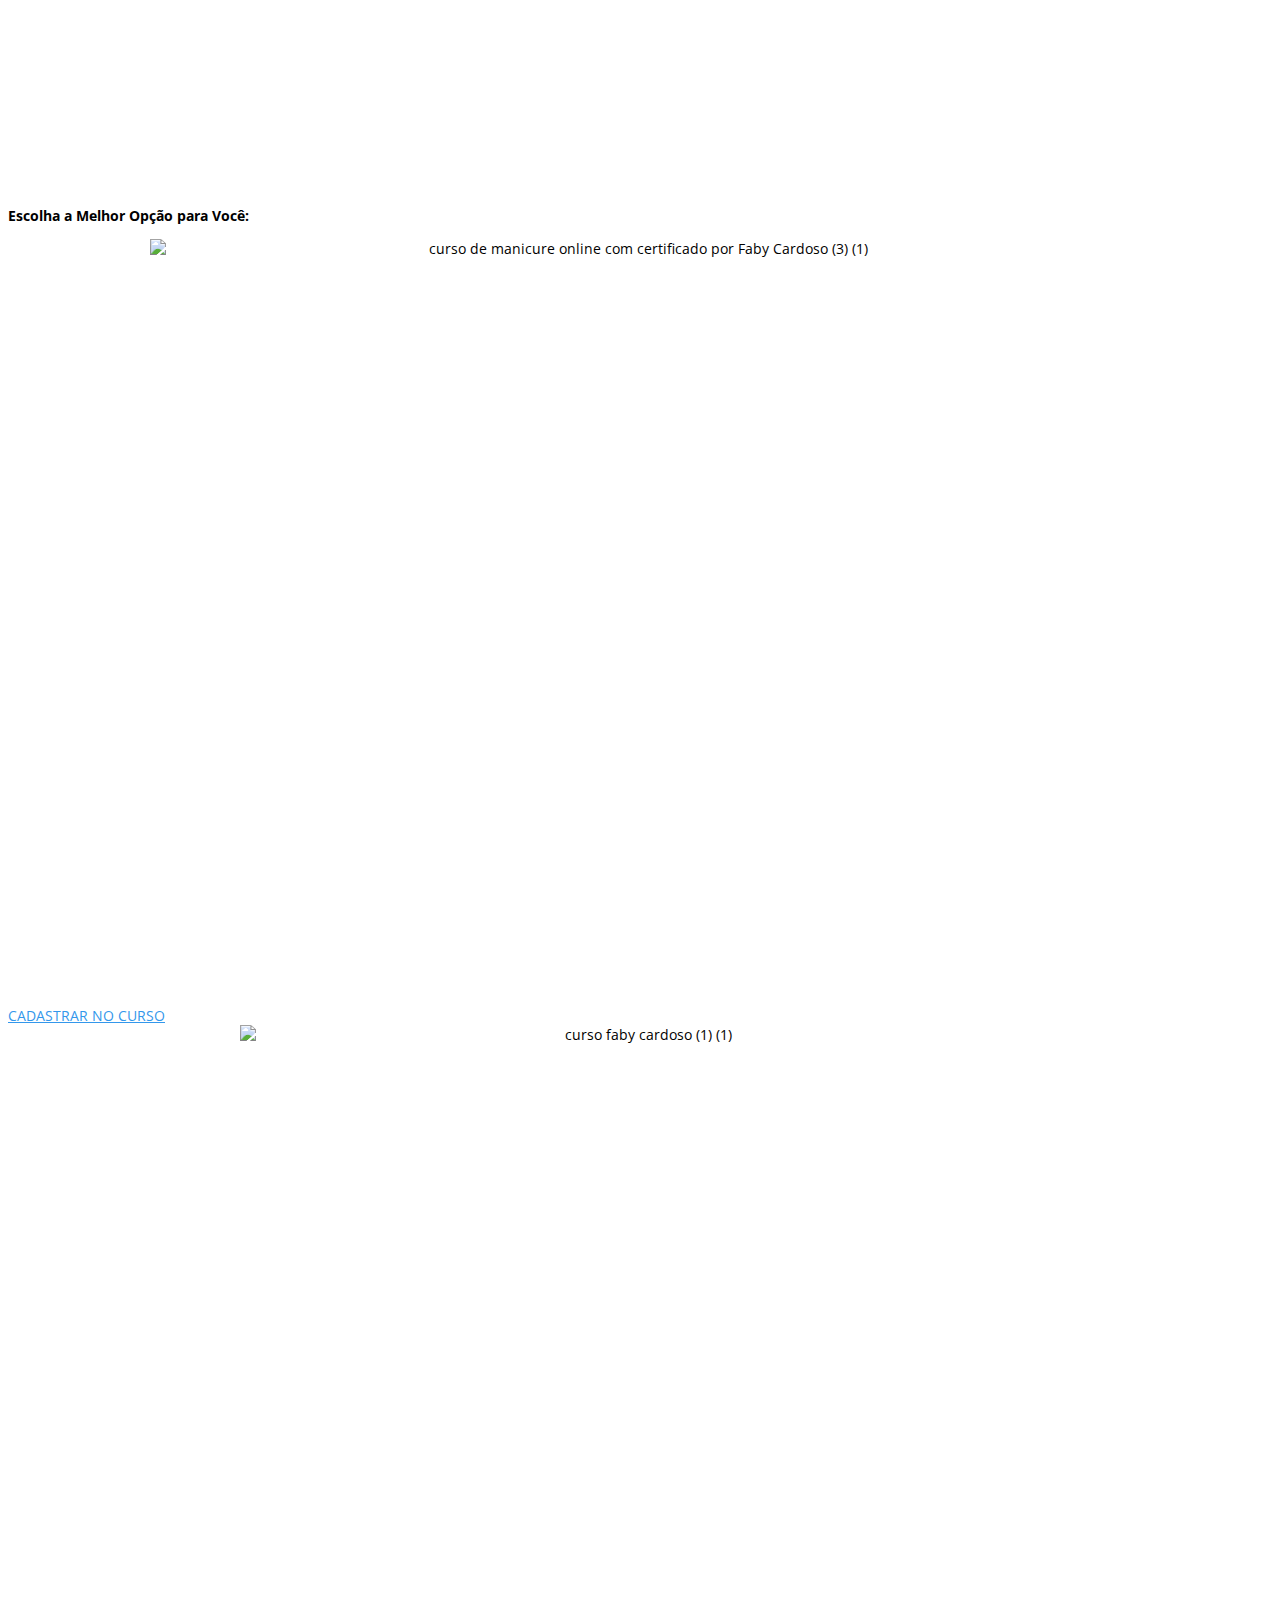
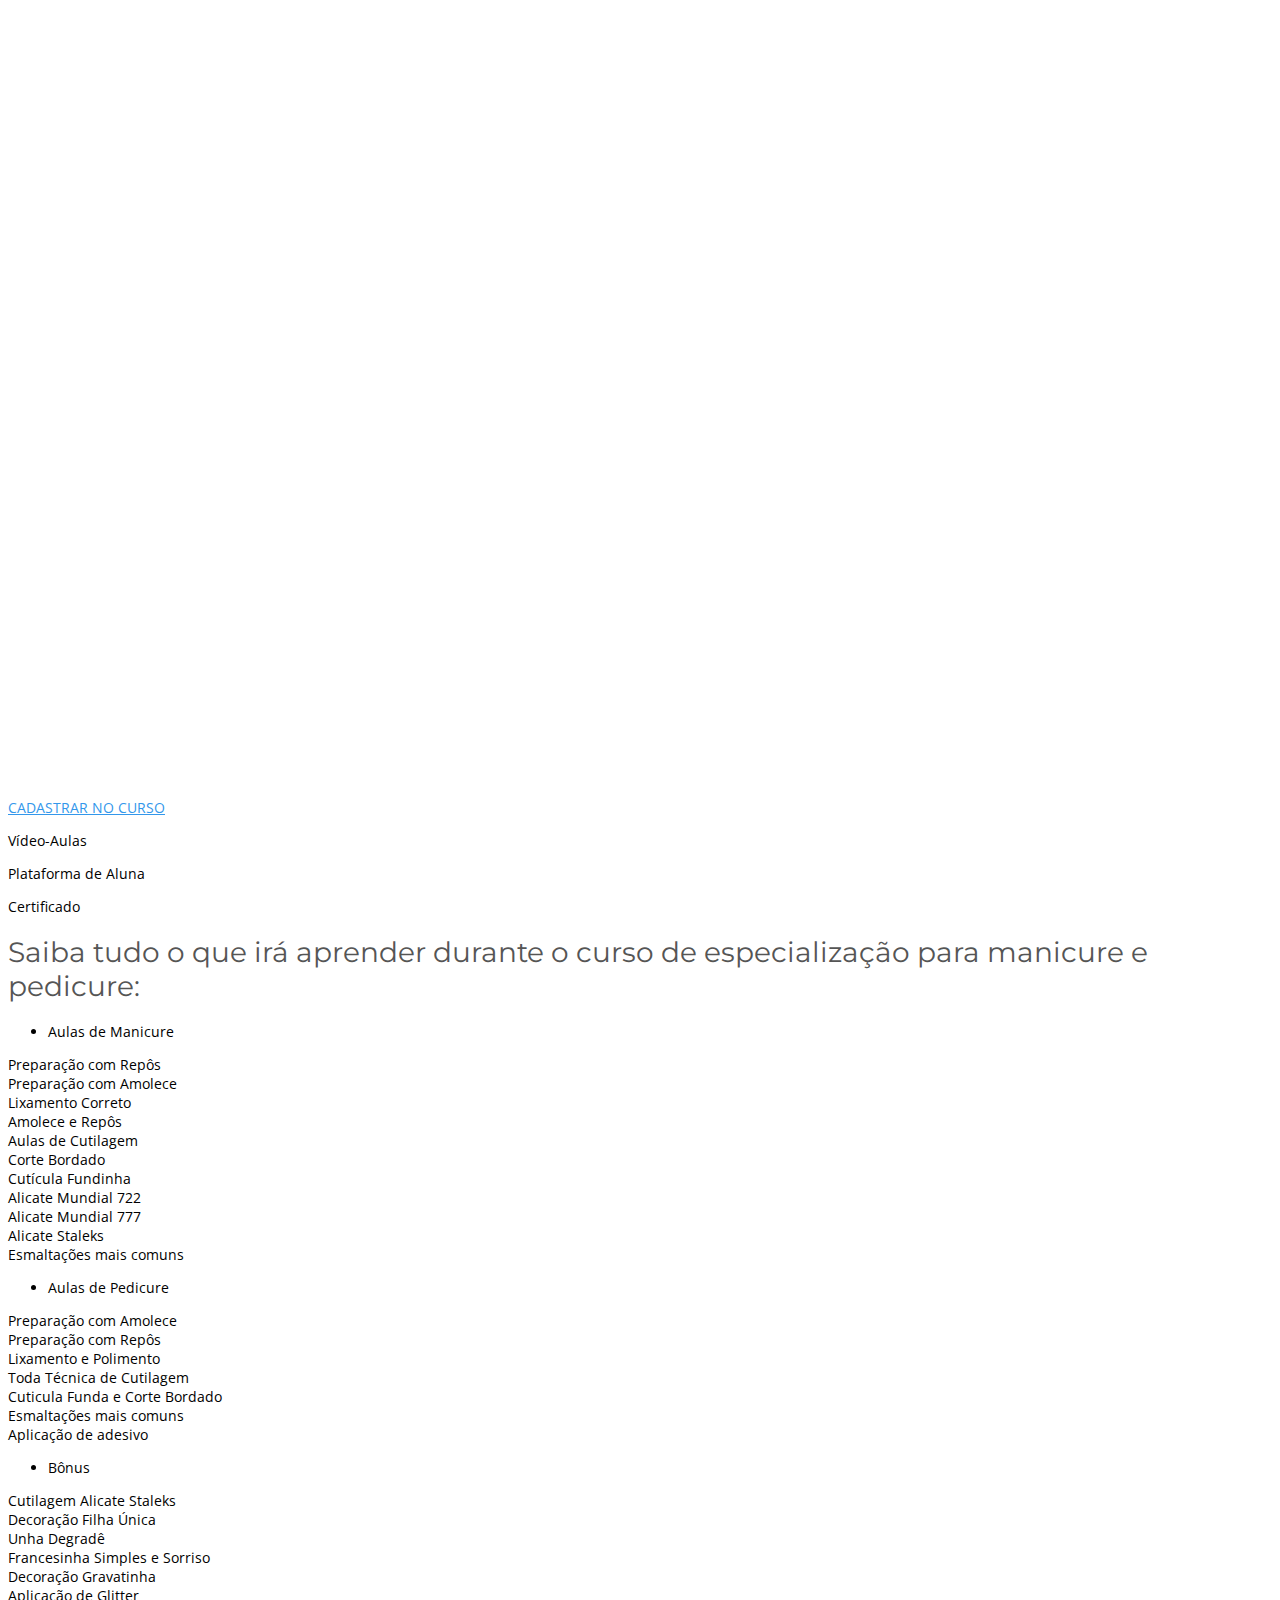
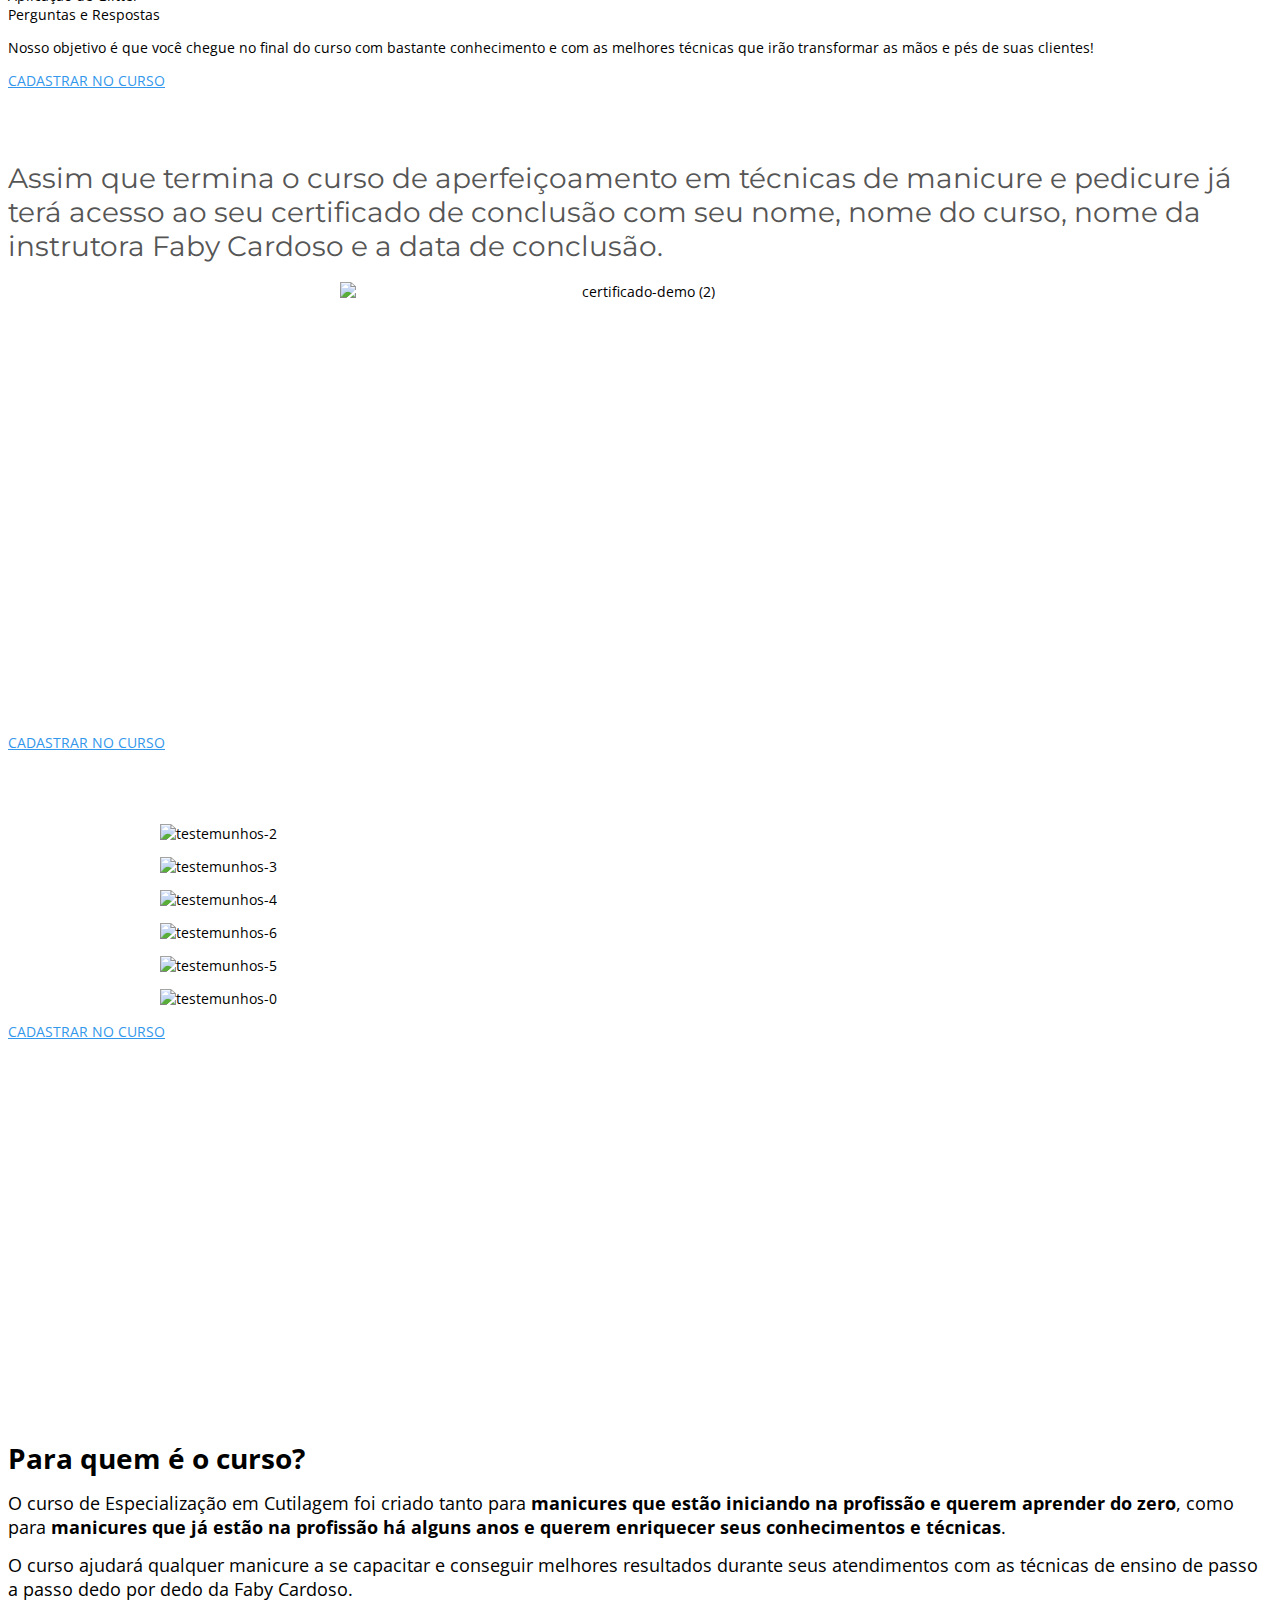
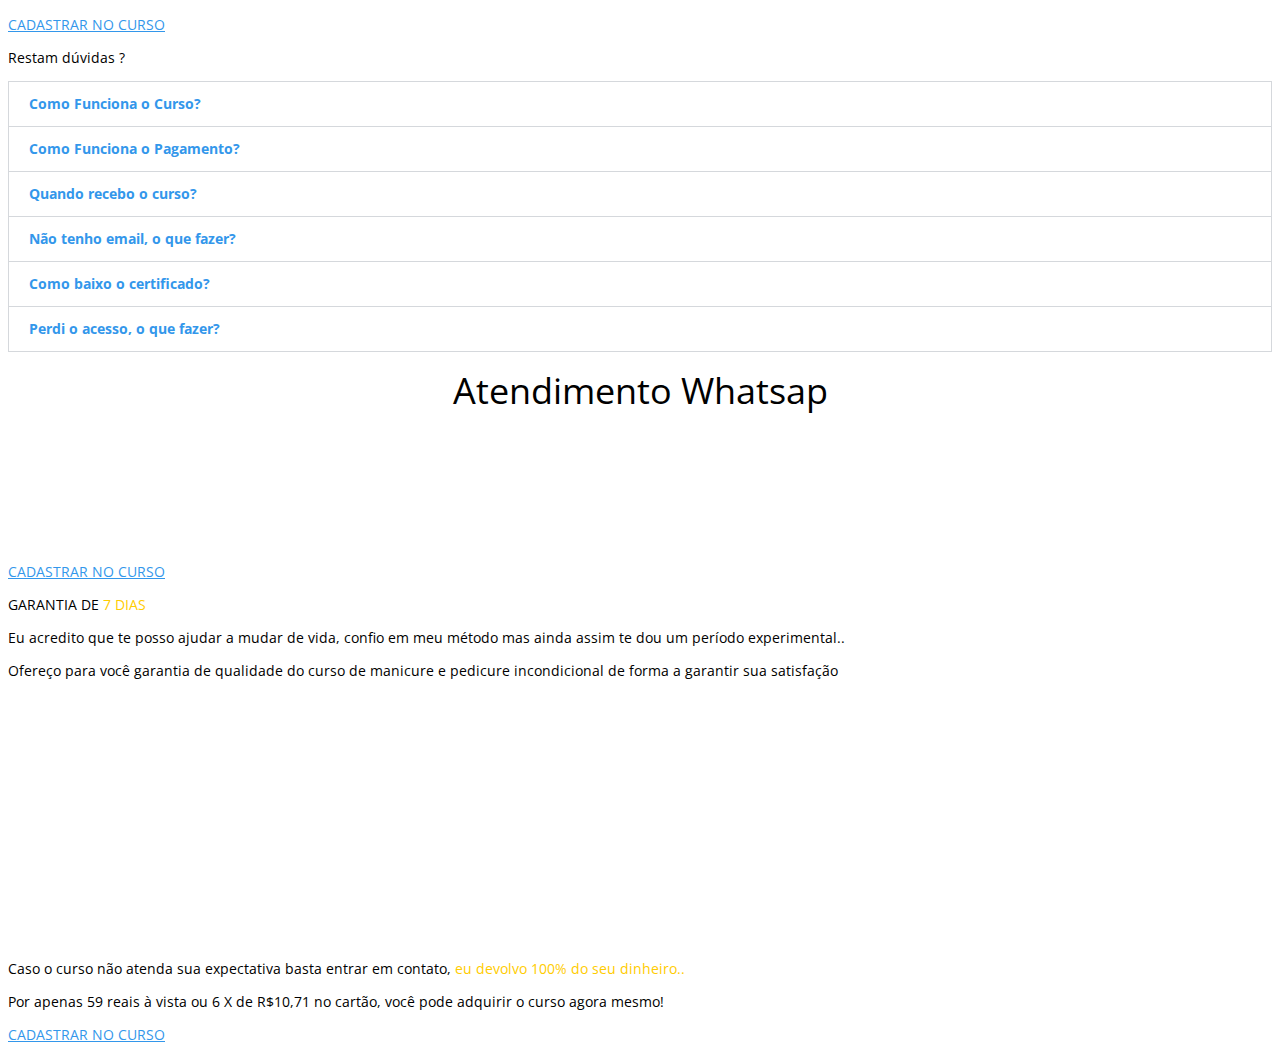
==== index.html @ 97d74a24 "Create index.html" ====
<!DOCTYPE html>
<html lang="pt-BR">

<head>
    <meta charset="UTF-8">
    <meta name="robots" content="index, follow, max-image-preview:large, max-snippet:-1, max-video-preview:-1" />
    <meta name="viewport" content="width=device-width, initial-scale=1">
    <meta name="generator" content="Total WordPress Theme 4.4.1" />
    <meta http-equiv="X-UA-Compatible" content="IE=edge" />

    <title>Curso de Especialização para Manicure Certificado por Faby Cardoso</title>
    <meta name="description"
        content="Aprenda as técnicas das manicures de sucesso com a instrutora Faby Cardoso! Cutilagem, esmaltação e unhas perfeitas. Ainda recebe um certificado no final." />
    <link rel="canonical" href="https://www.cursomanicure.com/especializacao/" />
    <meta property="og:locale" content="pt_BR" />
    <meta property="og:type" content="article" />
    <meta property="og:title" content="Ensino Técnicas de Cutilagem Perfeita!" />
    <meta property="og:description" content="Acessem aqui agora e aprendam todas minhas técnicas de cutilagem" />
    <meta property="og:url" content="https://www.cursomanicure.com/especializacao/" />
    <meta property="og:site_name" content="Curso Manicure" />
    <meta property="article:modified_time" content="2024-07-05T08:50:29+00:00" />
    <meta property="og:image"
        content="https://www.cursomanicure.com/wp-content/uploads/2021/04/curso-especializacao.jpg" />
    <meta property="og:image:width" content="800" />
    <meta property="og:image:height" content="421" />
    <meta property="og:image:type" content="image/jpeg" />
    <meta name="twitter:card" content="summary_large_image" />
    <meta name="twitter:label1" content="Est. tempo de leitura" />
    <meta name="twitter:data1" content="7 minutos" />
    <script type="application/ld+json"
        class="yoast-schema-graph">{"@context":"https://schema.org","@graph":[{"@type":"WebPage","@id":"https://www.cursomanicure.com/especializacao/","url":"https://www.cursomanicure.com/especializacao/","name":"Curso de Especialização para Manicure Certificado por Faby Cardoso","isPartOf":{"@id":"https://www.cursomanicure.com/#website"},"primaryImageOfPage":{"@id":"https://www.cursomanicure.com/especializacao/#primaryimage"},"image":{"@id":"https://www.cursomanicure.com/especializacao/#primaryimage"},"thumbnailUrl":"https://www.cursomanicure.com/wp-content/uploads/2021/04/curso-especializacao.jpg","datePublished":"2023-10-09T18:11:54+00:00","dateModified":"2024-07-05T08:50:29+00:00","description":"Aprenda as técnicas das manicures de sucesso com a instrutora Faby Cardoso! Cutilagem, esmaltação e unhas perfeitas. Ainda recebe um certificado no final.","breadcrumb":{"@id":"https://www.cursomanicure.com/especializacao/#breadcrumb"},"inLanguage":"pt-BR","potentialAction":[{"@type":"ReadAction","target":["https://www.cursomanicure.com/especializacao/"]}]},{"@type":"ImageObject","inLanguage":"pt-BR","@id":"https://www.cursomanicure.com/especializacao/#primaryimage","url":"https://www.cursomanicure.com/wp-content/uploads/2021/04/curso-especializacao.jpg","contentUrl":"https://www.cursomanicure.com/wp-content/uploads/2021/04/curso-especializacao.jpg","width":800,"height":421},{"@type":"BreadcrumbList","@id":"https://www.cursomanicure.com/especializacao/#breadcrumb","itemListElement":[{"@type":"ListItem","position":1,"name":"Início","item":"https://www.cursomanicure.com/"},{"@type":"ListItem","position":2,"name":"Especialização 2"}]},{"@type":"WebSite","@id":"https://www.cursomanicure.com/#website","url":"https://www.cursomanicure.com/","name":"Curso Manicure","description":"Melhor curso de manicure e pedicure","potentialAction":[{"@type":"SearchAction","target":{"@type":"EntryPoint","urlTemplate":"https://www.cursomanicure.com/?s={search_term_string}"},"query-input":"required name=search_term_string"}],"inLanguage":"pt-BR"}]}</script>

    <link rel="dns-prefetch" href="//fonts.googleapis.com" />
    <link rel="alternate" type="application/rss+xml" title="Feed para Curso Manicure &raquo;"
        href="https://www.cursomanicure.com/feed/" />
    <link rel="alternate" type="application/rss+xml" title="Feed de comentários para Curso Manicure &raquo;"
        href="https://www.cursomanicure.com/comments/feed/" />
    <link rel="stylesheet" id="js_composer_front-css"
        href="https://www.cursomanicure.com/wp-content/plugins/js_composer/assets/css/js_composer.min.css?ver=5.4.2"
        type="text/css" media="all" />
    <style id="classic-theme-styles-inline-css" type="text/css">
        /*! This file is auto-generated */
        .wp-block-button__link {
            color: #fff;
            background-color: #32373c;
            border-radius: 9999px;
            box-shadow: none;
            text-decoration: none;
            padding: calc(.667em + 2px) calc(1.333em + 2px);
            font-size: 1.125em
        }

        .wp-block-file__button {
            background: #32373c;
            color: #fff;
            text-decoration: none
        }
    </style>
    <style id="global-styles-inline-css" type="text/css">
        body {
            --wp--preset--color--black: #000000;
            --wp--preset--color--cyan-bluish-gray: #abb8c3;
            --wp--preset--color--white: #ffffff;
            --wp--preset--color--pale-pink: #f78da7;
            --wp--preset--color--vivid-red: #cf2e2e;
            --wp--preset--color--luminous-vivid-orange: #ff6900;
            --wp--preset--color--luminous-vivid-amber: #fcb900;
            --wp--preset--color--light-green-cyan: #7bdcb5;
            --wp--preset--color--vivid-green-cyan: #00d084;
            --wp--preset--color--pale-cyan-blue: #8ed1fc;
            --wp--preset--color--vivid-cyan-blue: #0693e3;
            --wp--preset--color--vivid-purple: #9b51e0;
            --wp--preset--gradient--vivid-cyan-blue-to-vivid-purple: linear-gradient(135deg, rgba(6, 147, 227, 1) 0%, rgb(155, 81, 224) 100%);
            --wp--preset--gradient--light-green-cyan-to-vivid-green-cyan: linear-gradient(135deg, rgb(122, 220, 180) 0%, rgb(0, 208, 130) 100%);
            --wp--preset--gradient--luminous-vivid-amber-to-luminous-vivid-orange: linear-gradient(135deg, rgba(252, 185, 0, 1) 0%, rgba(255, 105, 0, 1) 100%);
            --wp--preset--gradient--luminous-vivid-orange-to-vivid-red: linear-gradient(135deg, rgba(255, 105, 0, 1) 0%, rgb(207, 46, 46) 100%);
            --wp--preset--gradient--very-light-gray-to-cyan-bluish-gray: linear-gradient(135deg, rgb(238, 238, 238) 0%, rgb(169, 184, 195) 100%);
            --wp--preset--gradient--cool-to-warm-spectrum: linear-gradient(135deg, rgb(74, 234, 220) 0%, rgb(151, 120, 209) 20%, rgb(207, 42, 186) 40%, rgb(238, 44, 130) 60%, rgb(251, 105, 98) 80%, rgb(254, 248, 76) 100%);
            --wp--preset--gradient--blush-light-purple: linear-gradient(135deg, rgb(255, 206, 236) 0%, rgb(152, 150, 240) 100%);
            --wp--preset--gradient--blush-bordeaux: linear-gradient(135deg, rgb(254, 205, 165) 0%, rgb(254, 45, 45) 50%, rgb(107, 0, 62) 100%);
            --wp--preset--gradient--luminous-dusk: linear-gradient(135deg, rgb(255, 203, 112) 0%, rgb(199, 81, 192) 50%, rgb(65, 88, 208) 100%);
            --wp--preset--gradient--pale-ocean: linear-gradient(135deg, rgb(255, 245, 203) 0%, rgb(182, 227, 212) 50%, rgb(51, 167, 181) 100%);
            --wp--preset--gradient--electric-grass: linear-gradient(135deg, rgb(202, 248, 128) 0%, rgb(113, 206, 126) 100%);
            --wp--preset--gradient--midnight: linear-gradient(135deg, rgb(2, 3, 129) 0%, rgb(40, 116, 252) 100%);
            --wp--preset--font-size--small: 13px;
            --wp--preset--font-size--medium: 20px;
            --wp--preset--font-size--large: 36px;
            --wp--preset--font-size--x-large: 42px;
            --wp--preset--spacing--20: 0.44rem;
            --wp--preset--spacing--30: 0.67rem;
            --wp--preset--spacing--40: 1rem;
            --wp--preset--spacing--50: 1.5rem;
            --wp--preset--spacing--60: 2.25rem;
            --wp--preset--spacing--70: 3.38rem;
            --wp--preset--spacing--80: 5.06rem;
            --wp--preset--shadow--natural: 6px 6px 9px rgba(0, 0, 0, 0.2);
            --wp--preset--shadow--deep: 12px 12px 50px rgba(0, 0, 0, 0.4);
            --wp--preset--shadow--sharp: 6px 6px 0px rgba(0, 0, 0, 0.2);
            --wp--preset--shadow--outlined: 6px 6px 0px -3px rgba(255, 255, 255, 1), 6px 6px rgba(0, 0, 0, 1);
            --wp--preset--shadow--crisp: 6px 6px 0px rgba(0, 0, 0, 1);
        }

        :where(.is-layout-flex) {
            gap: 0.5em;
        }

        :where(.is-layout-grid) {
            gap: 0.5em;
        }

        body .is-layout-flex {
            display: flex;
        }

        body .is-layout-flex {
            flex-wrap: wrap;
            align-items: center;
        }

        body .is-layout-flex>* {
            margin: 0;
        }

        body .is-layout-grid {
            display: grid;
        }

        body .is-layout-grid>* {
            margin: 0;
        }

        :where(.wp-block-columns.is-layout-flex) {
            gap: 2em;
        }

        :where(.wp-block-columns.is-layout-grid) {
            gap: 2em;
        }

        :where(.wp-block-post-template.is-layout-flex) {
            gap: 1.25em;
        }

        :where(.wp-block-post-template.is-layout-grid) {
            gap: 1.25em;
        }

        .has-black-color {
            color: var(--wp--preset--color--black) !important;
        }

        .has-cyan-bluish-gray-color {
            color: var(--wp--preset--color--cyan-bluish-gray) !important;
        }

        .has-white-color {
            color: var(--wp--preset--color--white) !important;
        }

        .has-pale-pink-color {
            color: var(--wp--preset--color--pale-pink) !important;
        }

        .has-vivid-red-color {
            color: var(--wp--preset--color--vivid-red) !important;
        }

        .has-luminous-vivid-orange-color {
            color: var(--wp--preset--color--luminous-vivid-orange) !important;
        }

        .has-luminous-vivid-amber-color {
            color: var(--wp--preset--color--luminous-vivid-amber) !important;
        }

        .has-light-green-cyan-color {
            color: var(--wp--preset--color--light-green-cyan) !important;
        }

        .has-vivid-green-cyan-color {
            color: var(--wp--preset--color--vivid-green-cyan) !important;
        }

        .has-pale-cyan-blue-color {
            color: var(--wp--preset--color--pale-cyan-blue) !important;
        }

        .has-vivid-cyan-blue-color {
            color: var(--wp--preset--color--vivid-cyan-blue) !important;
        }

        .has-vivid-purple-color {
            color: var(--wp--preset--color--vivid-purple) !important;
        }

        .has-black-background-color {
            background-color: var(--wp--preset--color--black) !important;
        }

        .has-cyan-bluish-gray-background-color {
            background-color: var(--wp--preset--color--cyan-bluish-gray) !important;
        }

        .has-white-background-color {
            background-color: var(--wp--preset--color--white) !important;
        }

        .has-pale-pink-background-color {
            background-color: var(--wp--preset--color--pale-pink) !important;
        }

        .has-vivid-red-background-color {
            background-color: var(--wp--preset--color--vivid-red) !important;
        }

        .has-luminous-vivid-orange-background-color {
            background-color: var(--wp--preset--color--luminous-vivid-orange) !important;
        }

        .has-luminous-vivid-amber-background-color {
            background-color: var(--wp--preset--color--luminous-vivid-amber) !important;
        }

        .has-light-green-cyan-background-color {
            background-color: var(--wp--preset--color--light-green-cyan) !important;
        }

        .has-vivid-green-cyan-background-color {
            background-color: var(--wp--preset--color--vivid-green-cyan) !important;
        }

        .has-pale-cyan-blue-background-color {
            background-color: var(--wp--preset--color--pale-cyan-blue) !important;
        }

        .has-vivid-cyan-blue-background-color {
            background-color: var(--wp--preset--color--vivid-cyan-blue) !important;
        }

        .has-vivid-purple-background-color {
            background-color: var(--wp--preset--color--vivid-purple) !important;
        }

        .has-black-border-color {
            border-color: var(--wp--preset--color--black) !important;
        }

        .has-cyan-bluish-gray-border-color {
            border-color: var(--wp--preset--color--cyan-bluish-gray) !important;
        }

        .has-white-border-color {
            border-color: var(--wp--preset--color--white) !important;
        }

        .has-pale-pink-border-color {
            border-color: var(--wp--preset--color--pale-pink) !important;
        }

        .has-vivid-red-border-color {
            border-color: var(--wp--preset--color--vivid-red) !important;
        }

        .has-luminous-vivid-orange-border-color {
            border-color: var(--wp--preset--color--luminous-vivid-orange) !important;
        }

        .has-luminous-vivid-amber-border-color {
            border-color: var(--wp--preset--color--luminous-vivid-amber) !important;
        }

        .has-light-green-cyan-border-color {
            border-color: var(--wp--preset--color--light-green-cyan) !important;
        }

        .has-vivid-green-cyan-border-color {
            border-color: var(--wp--preset--color--vivid-green-cyan) !important;
        }

        .has-pale-cyan-blue-border-color {
            border-color: var(--wp--preset--color--pale-cyan-blue) !important;
        }

        .has-vivid-cyan-blue-border-color {
            border-color: var(--wp--preset--color--vivid-cyan-blue) !important;
        }

        .has-vivid-purple-border-color {
            border-color: var(--wp--preset--color--vivid-purple) !important;
        }

        .has-vivid-cyan-blue-to-vivid-purple-gradient-background {
            background: var(--wp--preset--gradient--vivid-cyan-blue-to-vivid-purple) !important;
        }

        .has-light-green-cyan-to-vivid-green-cyan-gradient-background {
            background: var(--wp--preset--gradient--light-green-cyan-to-vivid-green-cyan) !important;
        }

        .has-luminous-vivid-amber-to-luminous-vivid-orange-gradient-background {
            background: var(--wp--preset--gradient--luminous-vivid-amber-to-luminous-vivid-orange) !important;
        }

        .has-luminous-vivid-orange-to-vivid-red-gradient-background {
            background: var(--wp--preset--gradient--luminous-vivid-orange-to-vivid-red) !important;
        }

        .has-very-light-gray-to-cyan-bluish-gray-gradient-background {
            background: var(--wp--preset--gradient--very-light-gray-to-cyan-bluish-gray) !important;
        }

        .has-cool-to-warm-spectrum-gradient-background {
            background: var(--wp--preset--gradient--cool-to-warm-spectrum) !important;
        }

        .has-blush-light-purple-gradient-background {
            background: var(--wp--preset--gradient--blush-light-purple) !important;
        }

        .has-blush-bordeaux-gradient-background {
            background: var(--wp--preset--gradient--blush-bordeaux) !important;
        }

        .has-luminous-dusk-gradient-background {
            background: var(--wp--preset--gradient--luminous-dusk) !important;
        }

        .has-pale-ocean-gradient-background {
            background: var(--wp--preset--gradient--pale-ocean) !important;
        }

        .has-electric-grass-gradient-background {
            background: var(--wp--preset--gradient--electric-grass) !important;
        }

        .has-midnight-gradient-background {
            background: var(--wp--preset--gradient--midnight) !important;
        }

        .has-small-font-size {
            font-size: var(--wp--preset--font-size--small) !important;
        }

        .has-medium-font-size {
            font-size: var(--wp--preset--font-size--medium) !important;
        }

        .has-large-font-size {
            font-size: var(--wp--preset--font-size--large) !important;
        }

        .has-x-large-font-size {
            font-size: var(--wp--preset--font-size--x-large) !important;
        }

        .wp-block-navigation a:where(:not(.wp-element-button)) {
            color: inherit;
        }

        :where(.wp-block-post-template.is-layout-flex) {
            gap: 1.25em;
        }

        :where(.wp-block-post-template.is-layout-grid) {
            gap: 1.25em;
        }

        :where(.wp-block-columns.is-layout-flex) {
            gap: 2em;
        }

        :where(.wp-block-columns.is-layout-grid) {
            gap: 2em;
        }

        .wp-block-pullquote {
            font-size: 1.5em;
            line-height: 1.6;
        }
    </style>
    <link rel="stylesheet" id="wps_vcs_pro_frontend-css"
        href="https://www.cursomanicure.com/wp-content/plugins/vc-splitter-pro/frontend/frontend.css?ver=1.2.1"
        type="text/css" media="all" />
    <link rel="stylesheet" id="wpex-style-css"
        href="https://www.cursomanicure.com/wp-content/themes/Total/style.css?ver=4.4.1" type="text/css" media="all" />
    <link rel="stylesheet" id="wpex-google-font-open-sans-css"
        href="//fonts.googleapis.com/css?family=Open+Sans%3A100%2C200%2C300%2C400%2C500%2C600%2C700%2C800%2C900%2C100i%2C200i%2C300i%2C400i%2C500i%2C600i%2C700i%2C800i%2C900i&#038;subset=latin&#038;ver=6.5.5"
        type="text/css" media="all" />
    <link rel="stylesheet" id="wpex-google-font-raleway-css"
        href="//fonts.googleapis.com/css?family=Raleway%3A100%2C200%2C300%2C400%2C500%2C600%2C700%2C800%2C900%2C100i%2C200i%2C300i%2C400i%2C500i%2C600i%2C700i%2C800i%2C900i&#038;subset=latin&#038;ver=6.5.5"
        type="text/css" media="all" />
    <link rel="stylesheet" id="wpex-google-font-montserrat-css"
        href="//fonts.googleapis.com/css?family=Montserrat%3A100%2C200%2C300%2C400%2C500%2C600%2C700%2C800%2C900%2C100i%2C200i%2C300i%2C400i%2C500i%2C600i%2C700i%2C800i%2C900i&#038;subset=latin&#038;ver=6.5.5"
        type="text/css" media="all" />
    <link rel="stylesheet" id="wpex-visual-composer-css"
        href="https://www.cursomanicure.com/wp-content/themes/Total/assets/css/wpex-visual-composer.css?ver=4.4.1"
        type="text/css" media="all" />
    <link rel="stylesheet" id="wpex-visual-composer-extend-css"
        href="https://www.cursomanicure.com/wp-content/themes/Total/assets/css/wpex-visual-composer-extend.css?ver=4.4.1"
        type="text/css" media="all" />
    <link rel="stylesheet" id="elementor-icons-css"
        href="https://www.cursomanicure.com/wp-content/plugins/elementor/assets/lib/eicons/css/elementor-icons.min.css?ver=5.30.0"
        type="text/css" media="all" />
    <link rel="stylesheet" id="elementor-frontend-css"
        href="https://www.cursomanicure.com/wp-content/plugins/elementor/assets/css/frontend-lite.min.css?ver=3.22.3"
        type="text/css" media="all" />
    <link rel="stylesheet" id="swiper-css"
        href="https://www.cursomanicure.com/wp-content/plugins/elementor/assets/lib/swiper/v8/css/swiper.min.css?ver=8.4.5"
        type="text/css" media="all" />
    <link rel="stylesheet" id="elementor-post-1418-css"
        href="https://www.cursomanicure.com/wp-content/uploads/elementor/css/post-1418.css?ver=1720873399"
        type="text/css" media="all" />
    <link rel="stylesheet" id="elementor-pro-css"
        href="https://www.cursomanicure.com/wp-content/plugins/elementor-pro/assets/css/frontend-lite.min.css?ver=3.7.2"
        type="text/css" media="all" />
    <link rel="stylesheet" id="elementor-global-css"
        href="https://www.cursomanicure.com/wp-content/uploads/elementor/css/global.css?ver=1720873400" type="text/css"
        media="all" />
    <link rel="stylesheet" id="elementor-post-5380-css"
        href="https://www.cursomanicure.com/wp-content/uploads/elementor/css/post-5380.css?ver=1720873439"
        type="text/css" media="all" />
    <!--[if IE 8]>
<link rel='stylesheet' id='wpex-ie8-css' href='https://www.cursomanicure.com/wp-content/themes/Total/assets/css/wpex-ie8.css?ver=4.4.1' type='text/css' media='all' />
<![endif]-->
    <!--[if IE 9]>
<link rel='stylesheet' id='wpex-ie9-css' href='https://www.cursomanicure.com/wp-content/themes/Total/assets/css/wpex-ie9.css?ver=4.4.1' type='text/css' media='all' />
<![endif]-->
    <link rel="stylesheet" id="bsf-Defaults-css"
        href="https://www.cursomanicure.com/wp-content/uploads/smile_fonts/Defaults/Defaults.css?ver=6.5.5"
        type="text/css" media="all" />
    <link rel="stylesheet" id="wpex-responsive-css"
        href="https://www.cursomanicure.com/wp-content/themes/Total/assets/css/wpex-responsive.css?ver=4.4.1"
        type="text/css" media="all" />
    <link rel="stylesheet" id="google-fonts-1-css"
        href="https://fonts.googleapis.com/css?family=Montserrat%3A100%2C100italic%2C200%2C200italic%2C300%2C300italic%2C400%2C400italic%2C500%2C500italic%2C600%2C600italic%2C700%2C700italic%2C800%2C800italic%2C900%2C900italic%7CPoppins%3A100%2C100italic%2C200%2C200italic%2C300%2C300italic%2C400%2C400italic%2C500%2C500italic%2C600%2C600italic%2C700%2C700italic%2C800%2C800italic%2C900%2C900italic%7CRoboto%3A100%2C100italic%2C200%2C200italic%2C300%2C300italic%2C400%2C400italic%2C500%2C500italic%2C600%2C600italic%2C700%2C700italic%2C800%2C800italic%2C900%2C900italic%7COpen+Sans%3A100%2C100italic%2C200%2C200italic%2C300%2C300italic%2C400%2C400italic%2C500%2C500italic%2C600%2C600italic%2C700%2C700italic%2C800%2C800italic%2C900%2C900italic%7CRoboto+Flex%3A100%2C100italic%2C200%2C200italic%2C300%2C300italic%2C400%2C400italic%2C500%2C500italic%2C600%2C600italic%2C700%2C700italic%2C800%2C800italic%2C900%2C900italic&#038;display=auto&#038;ver=6.5.5"
        type="text/css" media="all" />
    <link rel="stylesheet" id="elementor-icons-shared-0-css"
        href="https://www.cursomanicure.com/wp-content/plugins/elementor/assets/lib/font-awesome/css/fontawesome.min.css?ver=5.15.3"
        type="text/css" media="all" />
    <link rel="stylesheet" id="elementor-icons-fa-regular-css"
        href="https://www.cursomanicure.com/wp-content/plugins/elementor/assets/lib/font-awesome/css/regular.min.css?ver=5.15.3"
        type="text/css" media="all" />
    <link rel="stylesheet" id="elementor-icons-fa-solid-css"
        href="https://www.cursomanicure.com/wp-content/plugins/elementor/assets/lib/font-awesome/css/solid.min.css?ver=5.15.3"
        type="text/css" media="all" />
    <link rel="stylesheet" id="elementor-icons-fa-brands-css"
        href="https://www.cursomanicure.com/wp-content/plugins/elementor/assets/lib/font-awesome/css/brands.min.css?ver=5.15.3"
        type="text/css" media="all" />
    <link rel="preconnect" href="https://fonts.gstatic.com/" crossorigin><!--[if lt IE 9]>
<script type="text/javascript" src="https://www.cursomanicure.com/wp-content/themes/Total/assets/js/dynamic/html5.js?ver=4.4.1" id="wpex-html5shiv-js"></script>
<![endif]-->
    <script type="text/javascript" src="https://www.cursomanicure.com/wp-includes/js/jquery/jquery.min.js?ver=3.7.1"
        id="jquery-core-js"></script>
    <script type="text/javascript"
        src="https://www.cursomanicure.com/wp-includes/js/jquery/jquery-migrate.min.js?ver=3.4.1"
        id="jquery-migrate-js"></script>
    <link rel="https://api.w.org/" href="https://www.cursomanicure.com/wp-json/" />
    <link rel="alternate" type="application/json" href="https://www.cursomanicure.com/wp-json/wp/v2/pages/5380" />
    <link rel="EditURI" type="application/rsd+xml" title="RSD" href="https://www.cursomanicure.com/xmlrpc.php?rsd" />
    <meta name="generator" content="WordPress 6.5.5" />
    <link rel="shortlink" href="https://www.cursomanicure.com/?p=5380" />
    <link rel="alternate" type="application/json+oembed"
        href="https://www.cursomanicure.com/wp-json/oembed/1.0/embed?url=https%3A%2F%2Fwww.cursomanicure.com%2Fespecializacao%2F" />
    <link rel="alternate" type="text/xml+oembed"
        href="https://www.cursomanicure.com/wp-json/oembed/1.0/embed?url=https%3A%2F%2Fwww.cursomanicure.com%2Fespecializacao%2F&#038;format=xml" />
    <meta name="generator" content="performance-lab 3.2.0; plugins: ">
    <meta name="generator"
        content="Elementor 3.22.3; features: e_optimized_assets_loading, e_optimized_css_loading, additional_custom_breakpoints; settings: css_print_method-external, google_font-enabled, font_display-auto">
    <meta name="generator" content="Powered by WPBakery Page Builder - drag and drop page builder for WordPress." />
    <!--[if lte IE 9]><link rel="stylesheet" type="text/css" href="https://www.cursomanicure.com/wp-content/plugins/js_composer/assets/css/vc_lte_ie9.min.css" media="screen"><![endif]-->
    <script async src="https://www.googletagmanager.com/gtag/js?id=UA-78541906-11"></script>
    <script>
        window.dataLayer = window.dataLayer || [];
        function gtag() { dataLayer.push(arguments); }
        gtag('js', new Date());

        gtag('config', 'UA-78541906-11');
    </script>

    <script>
        !function (f, b, e, v, n, t, s) {
            if (f.fbq) return; n = f.fbq = function () {
                n.callMethod ?
                n.callMethod.apply(n, arguments) : n.queue.push(arguments)
            };
            if (!f._fbq) f._fbq = n; n.push = n; n.loaded = !0; n.version = '2.0';
            n.queue = []; t = b.createElement(e); t.async = !0;
            t.src = v; s = b.getElementsByTagName(e)[0];
            s.parentNode.insertBefore(t, s)
        }(window, document, 'script',
            'https://connect.facebook.net/en_US/fbevents.js');
        fbq('init', '233333367591709');
        fbq('track', 'PageView');
    </script>
    <noscript><img height="1" width="1" style="display:none"
            src="https://www.facebook.com/tr?id=233333367591709&ev=PageView&noscript=1" /></noscript>


    <script src="//widget.manychat.com/176847202858406.js" async="async">
    </script><noscript>
        <style type="text/css">
            body .wpex-vc-row-stretched,
            body .vc_row-o-full-height {
                visibility: visible;
            }
        </style>
    </noscript>
    <style type="text/css" id="wp-custom-css">
        /* Legacy tweaks*/
        #top-bar {
            min-height: 0
        }

        .wpb_video_wrapper .responsive-video-wrap {
            margin-bottom: 0
        }

        .search-entry h2 {
            font-weight: 400
        }

        .author-bio-title {
            font-weight: 400;
            color: #555
        }

        .author-bio-title a {
            color: inherit
        }

        /* Less padding on search popup title */
        #searchform-overlay-title {
            margin-bottom: 10px
        }

        /* Menu Button Color */
        #site-navigation-wrap li.menu-button .link-inner {
            background: #fda93b !important
        }

        #site-navigation-wrap li.menu-button a:hover .link-inner {
            background: #fd9a19 !important
        }

        /* Reset menu button for mobile */
        .wpex-mobile-menu li.menu-button .link-inner {
            background: none !important
        }

        /* Overlay Icon Color */
        .overlay-plus-three-hover {
            color: #fda93b !important
        }

        /* Center align porfolio related content */
        .portfolio-entry {
            text-align: center
        }

        /* Disable Portfolio Related Excerpt */
        .portfolio-entry-excerpt {
            display: none
        }
    </style>
    <noscript>
        <style type="text/css">
            .wpb_animate_when_almost_visible {
                opacity: 1;
            }
        </style>
    </noscript>
    <style type="text/css" data-type="wpex-css" id="wpex-css">
        /*ACCENT COLOR*/
        .wpex-carousel-woocommerce .wpex-carousel-entry-details,
        a,
        .wpex-accent-color,
        #site-navigation .dropdown-menu a:hover,
        #site-navigation .dropdown-menu>.current-menu-item>a,
        #site-navigation .dropdown-menu>.current-menu-parent>a,
        h1 a:hover,
        h2 a:hover,
        a:hover h2,
        h3 a:hover,
        h4 a:hover,
        h5 a:hover,
        h6 a:hover,
        .entry-title a:hover,
        .modern-menu-widget a:hover,
        .theme-button.outline,
        .theme-button.clean {
            color: #ea79b9
        }

        .vcex-skillbar-bar,
        .vcex-icon-box.style-five.link-wrap:hover,
        .vcex-icon-box.style-four.link-wrap:hover,
        .vcex-recent-news-date span.month,
        .vcex-pricing.featured .vcex-pricing-header,
        .vcex-testimonials-fullslider .sp-button:hover,
        .vcex-testimonials-fullslider .sp-selected-button,
        .vcex-social-links a:hover,
        .vcex-testimonials-fullslider.light-skin .sp-button:hover,
        .vcex-testimonials-fullslider.light-skin .sp-selected-button,
        .vcex-divider-dots span,
        .vcex-testimonials-fullslider .sp-button.sp-selected-button,
        .vcex-testimonials-fullslider .sp-button:hover,
        .wpex-accent-bg,
        .background-highlight,
        input[type="submit"],
        .theme-button,
        button,
        .theme-button.outline:hover,
        .active .theme-button,
        .theme-button.active,
        #main .tagcloud a:hover,
        .post-tags a:hover,
        .wpex-carousel .owl-dot.active,
        .navbar-style-one .menu-button>a>span.link-inner,
        .wpex-carousel .owl-prev,
        .wpex-carousel .owl-next,
        body #header-two-search #header-two-search-submit,
        .theme-button:hover,
        .modern-menu-widget li.current-menu-item a,
        #sidebar .widget_nav_menu .current-menu-item>a,
        #wp-calendar caption,
        #site-scroll-top:hover,
        input[type="submit"]:hover,
        button:hover,
        .wpex-carousel .owl-prev:hover,
        .wpex-carousel .owl-next:hover,
        #site-navigation .menu-button>a>span.link-inner,
        #site-navigation .menu-button>a>span.link-inner:hover,
        .navbar-style-six .dropdown-menu>.current-menu-item>a,
        .navbar-style-six .dropdown-menu>.current-menu-parent>a,
        #wpex-sfb-l,
        #wpex-sfb-r,
        #wpex-sfb-t,
        #wpex-sfb-b {
            background-color: #ea79b9
        }

        .vcex-heading-bottom-border-w-color .vcex-heading-inner {
            border-bottom-color: #ea79b9
        }

        .wpb_tabs.tab-style-alternative-two .wpb_tabs_nav li.ui-tabs-active a {
            border-bottom-color: #ea79b9
        }

        .theme-button.outline {
            border-color: #ea79b9
        }

        #searchform-dropdown {
            border-color: #ea79b9
        }

        .toggle-bar-btn:hover {
            border-top-color: #ea79b9;
            border-right-color: #ea79b9
        }

        body #site-navigation-wrap.nav-dropdown-top-border .dropdown-menu>li>ul {
            border-top-color: #ea79b9
        }

        .theme-heading.border-w-color span.text {
            border-bottom-color: #ea79b9
        }

        /*TYPOGRAPHY*/
        body {
            font-family: "Open Sans";
            font-size: 14px
        }

        #site-logo a.site-logo-text {
            font-family: "Raleway";
            font-weight: 600;
            font-size: 28px;
            letter-spacing: 2.5px
        }

        #site-navigation .dropdown-menu a {
            font-weight: 700;
            font-size: 14px
        }

        .wpex-mobile-menu,
        #sidr-main {
            font-size: 18px
        }

        .site-breadcrumbs {
            font-weight: 600;
            font-size: 11px;
            text-transform: uppercase
        }

        h1,
        h2,
        h3,
        h4,
        h5,
        h6,
        .theme-heading,
        .page-header-title,
        .heading-typography,
        .widget-title,
        .wpex-widget-recent-posts-title,
        .comment-reply-title,
        .vcex-heading,
        .entry-title,
        .sidebar-box .widget-title,
        .search-entry h2 {
            font-family: "Montserrat";
            font-weight: 400;
            color: #555555
        }

        /*ADVANCED STYLING CSS*/
        .is-sticky #site-header {
            border-color: transparent
        }

        /*CUSTOMIZER STYLING*/
        .site-breadcrumbs {
            color: #999999
        }

        .site-breadcrumbs .sep {
            color: #999999
        }

        .site-breadcrumbs a {
            color: #999999
        }

        .site-breadcrumbs a:hover {
            color: #222222
        }

        .page-header.wpex-supports-mods {
            padding-top: 25px;
            padding-bottom: 25px;
            background-color: #f2f2f2;
            border-top-color: #f2f2f2;
            border-bottom-color: #e7e7e7
        }

        .page-header.wpex-supports-mods .page-header-title {
            color: #555555
        }

        a,
        h1 a:hover,
        h2 a:hover,
        h3 a:hover,
        h4 a:hover,
        h5 a:hover,
        h6 a:hover,
        .entry-title a:hover,
        .woocommerce .woocommerce-error a.button,
        .woocommerce .woocommerce-info a.button,
        .woocommerce .woocommerce-message a.button {
            color: #3397eb
        }

        a:hover {
            color: #1e73be
        }

        .theme-button,
        input[type="submit"],
        button {
            padding: 10px 20px
        }

        .theme-button,
        input[type="submit"],
        button,
        #site-navigation .menu-button>a>span.link-inner {
            background: #1787e5
        }

        .theme-button:hover,
        input[type="submit"]:hover,
        button:hover,
        #site-navigation .menu-button>a:hover>span.link-inner {
            background: #3397eb
        }

        .full-width-main-layout .container,
        .full-width-main-layout .vc_row-fluid.container,
        .boxed-main-layout #wrap {
            width: 1040px
        }

        #top-bar-wrap {
            background-color: #000000;
            border-color: #000000;
            color: #999999
        }

        .wpex-top-bar-sticky {
            background-color: #000000
        }

        #top-bar-content strong {
            color: #999999
        }

        #top-bar-content a {
            color: #ffffff
        }

        #top-bar-social-alt a {
            color: #ffffff
        }

        #top-bar-content a:hover {
            color: #ffffff
        }

        #top-bar-social-alt a:hover {
            color: #ffffff
        }

        #top-bar-social a.wpex-social-btn-no-style {
            color: #cccccc
        }

        #top-bar-social a.wpex-social-btn-no-style:hover {
            color: #ffffff
        }

        #site-header {
            background-color: #ea79b9
        }

        #site-header-sticky-wrapper {
            background-color: #ea79b9
        }

        #site-header-sticky-wrapper.is-sticky #site-header {
            background-color: #ea79b9
        }

        .footer-has-reveal #site-header {
            background-color: #ea79b9
        }

        #searchform-header-replace {
            background-color: #ea79b9
        }

        body.wpex-has-vertical-header #site-header {
            background-color: #ea79b9
        }

        #site-header-inner {
            padding-top: 22px;
            padding-bottom: 22px
        }

        #site-header.overlay-header #site-header-inner {
            padding-top: 22px;
            padding-bottom: 22px
        }

        #site-logo a.site-logo-text {
            color: #ffffff
        }

        #site-navigation .dropdown-menu>li>a {
            color: #ffffff
        }

        #site-navigation .dropdown-menu>li>a:hover,
        #site-navigation .dropdown-menu>li.sfHover>a {
            color: #fda93b
        }

        #site-navigation .dropdown-menu>.current-menu-item>a,
        #site-navigation .dropdown-menu>.current-menu-parent>a,
        #site-navigation .dropdown-menu>.current-menu-item>a:hover,
        #site-navigation .dropdown-menu>.current-menu-parent>a:hover {
            color: #fda93b !important
        }

        #site-header #site-navigation .dropdown-menu ul {
            background-color: #000000;
            border-color: #000000
        }

        #site-header #site-navigation .dropdown-menu ul li {
            border-color: #000000
        }

        #site-header #site-navigation .dropdown-menu ul li a {
            border-color: #000000
        }

        #site-header #site-navigation .dropdown-menu ul>li>a {
            color: #aaaaaa
        }

        #site-header #site-navigation .dropdown-menu ul>li>a:hover {
            color: #ffffff
        }

        #mobile-menu a {
            font-size: 14px;
            color: #ffffff;
            background: #000000;
            border-color: #000000
        }

        #mobile-menu a:hover {
            color: #ffffff;
            background: #000000;
            border-color: #000000
        }

        .mobile-toggle-nav {
            background: #000000
        }

        .wpex-mobile-toggle-menu-fixed_top .mobile-toggle-nav {
            background: #000000
        }

        .mobile-toggle-nav a {
            border-color: #0a0a0a;
            color: #a3a3a3
        }

        .wpex-mobile-toggle-menu-fixed_top .mobile-toggle-nav a {
            border-color: #0a0a0a;
            color: #a3a3a3
        }

        .mobile-toggle-nav a:hover {
            color: #ffffff
        }

        .wpex-mobile-toggle-menu-fixed_top .mobile-toggle-nav a:hover {
            color: #ffffff
        }

        #footer-inner {
            padding: 60px 0 20px
        }

        #footer {
            background-color: #222222
        }

        #footer-bottom {
            background: #1d1d1d
        }

        .vc_column-inner {
            margin-bottom: 40px
        }
    </style>
    <style id="wpforms-css-vars-root">
        :root {
            --wpforms-field-border-radius: 3px;
            --wpforms-field-border-style: solid;
            --wpforms-field-border-size: 1px;
            --wpforms-field-background-color: #ffffff;
            --wpforms-field-border-color: rgba(0, 0, 0, 0.25);
            --wpforms-field-border-color-spare: rgba(0, 0, 0, 0.25);
            --wpforms-field-text-color: rgba(0, 0, 0, 0.7);
            --wpforms-field-menu-color: #ffffff;
            --wpforms-label-color: rgba(0, 0, 0, 0.85);
            --wpforms-label-sublabel-color: rgba(0, 0, 0, 0.55);
            --wpforms-label-error-color: #d63637;
            --wpforms-button-border-radius: 3px;
            --wpforms-button-border-style: none;
            --wpforms-button-border-size: 1px;
            --wpforms-button-background-color: #066aab;
            --wpforms-button-border-color: #066aab;
            --wpforms-button-text-color: #ffffff;
            --wpforms-page-break-color: #066aab;
            --wpforms-background-image: none;
            --wpforms-background-position: center center;
            --wpforms-background-repeat: no-repeat;
            --wpforms-background-size: cover;
            --wpforms-background-width: 100px;
            --wpforms-background-height: 100px;
            --wpforms-background-color: rgba(0, 0, 0, 0);
            --wpforms-background-url: none;
            --wpforms-container-padding: 0px;
            --wpforms-container-border-style: none;
            --wpforms-container-border-width: 1px;
            --wpforms-container-border-color: #000000;
            --wpforms-container-border-radius: 3px;
            --wpforms-field-size-input-height: 43px;
            --wpforms-field-size-input-spacing: 15px;
            --wpforms-field-size-font-size: 16px;
            --wpforms-field-size-line-height: 19px;
            --wpforms-field-size-padding-h: 14px;
            --wpforms-field-size-checkbox-size: 16px;
            --wpforms-field-size-sublabel-spacing: 5px;
            --wpforms-field-size-icon-size: 1;
            --wpforms-label-size-font-size: 16px;
            --wpforms-label-size-line-height: 19px;
            --wpforms-label-size-sublabel-font-size: 14px;
            --wpforms-label-size-sublabel-line-height: 17px;
            --wpforms-button-size-font-size: 17px;
            --wpforms-button-size-height: 41px;
            --wpforms-button-size-padding-h: 15px;
            --wpforms-button-size-margin-top: 10px;
            --wpforms-container-shadow-size-box-shadow: none;

        }
    </style>
    <meta name="viewport" content="width=device-width, initial-scale=1.0, viewport-fit=cover" />
</head>

<body
    class="page-template page-template-elementor_canvas page page-id-5380 wpex-theme wpex-responsive full-width-main-layout no-composer wpex-live-site has-sidebar content-right-sidebar has-breadcrumbs sidebar-widget-icons hasnt-overlay-header smooth-fonts wpex-mobile-toggle-menu-icon_buttons has-mobile-menu wpb-js-composer js-comp-ver-5.4.2 vc_responsive elementor-default elementor-template-canvas elementor-kit-1418 elementor-page elementor-page-5380">
    <div data-elementor-type="wp-page" data-elementor-id="5380" class="elementor elementor-5380">
        <section
            class="elementor-section elementor-top-section elementor-element elementor-element-d554604 elementor-section-boxed elementor-section-height-default elementor-section-height-default"
            data-id="d554604" data-element_type="section"
            data-settings="{&quot;background_background&quot;:&quot;classic&quot;}">
            <div class="elementor-container elementor-column-gap-default">
                <div class="elementor-column elementor-col-100 elementor-top-column elementor-element elementor-element-cdd3961"
                    data-id="cdd3961" data-element_type="column">
                    <div class="elementor-widget-wrap elementor-element-populated">
                        <div class="elementor-element elementor-element-a3a7340 elementor-widget elementor-widget-text-editor"
                            data-id="a3a7340" data-element_type="widget" data-widget_type="text-editor.default">
                            <div class="elementor-widget-container">
                                <style>
                                    /*! elementor - v3.22.0 - 26-06-2024 */
                                    .elementor-widget-text-editor.elementor-drop-cap-view-stacked .elementor-drop-cap {
                                        background-color: #69727d;
                                        color: #fff
                                    }

                                    .elementor-widget-text-editor.elementor-drop-cap-view-framed .elementor-drop-cap {
                                        color: #69727d;
                                        border: 3px solid;
                                        background-color: transparent
                                    }

                                    .elementor-widget-text-editor:not(.elementor-drop-cap-view-default) .elementor-drop-cap {
                                        margin-top: 8px
                                    }

                                    .elementor-widget-text-editor:not(.elementor-drop-cap-view-default) .elementor-drop-cap-letter {
                                        width: 1em;
                                        height: 1em
                                    }

                                    .elementor-widget-text-editor .elementor-drop-cap {
                                        float: left;
                                        text-align: center;
                                        line-height: 1;
                                        font-size: 50px
                                    }

                                    .elementor-widget-text-editor .elementor-drop-cap-letter {
                                        display: inline-block
                                    }
                                </style>
                                <h1 class="vcex-module vcex-heading vcex-heading-plain"><span
                                        class="vcex-heading-inner clr" style="color: #ffffff;">Especialização para
                                        Manicure e Pedicure</span></h1>
                            </div>
                        </div>
                        <div class="elementor-element elementor-element-53693f2 elementor-widget elementor-widget-text-editor"
                            data-id="53693f2" data-element_type="widget" data-widget_type="text-editor.default">
                            <div class="elementor-widget-container">
                                <h1 class="vcex-module vcex-heading vcex-heading-plain"><span
                                        style="color: #ffffff;">Aprenda tudo o que precisa para se tornar uma
                                        profissional da área de manicure e pedicure especialista em técnicas de
                                        cutilagem e esmaltação! Válido para manicures experientes ou começando do
                                        zero.</span></h1>
                            </div>
                        </div>
                        <div class="elementor-element elementor-element-767e6f9 elementor-widget elementor-widget-video"
                            data-id="767e6f9" data-element_type="widget"
                            data-settings="{&quot;youtube_url&quot;:&quot;https:\/\/youtu.be\/S2VNfJ-I4KI&quot;,&quot;video_type&quot;:&quot;youtube&quot;,&quot;controls&quot;:&quot;yes&quot;}"
                            data-widget_type="video.default">
                            <div class="elementor-widget-container">
                                <style>
                                    /*! elementor - v3.22.0 - 26-06-2024 */
                                    .elementor-widget-video .elementor-widget-container {
                                        overflow: hidden;
                                        transform: translateZ(0)
                                    }

                                    .elementor-widget-video .elementor-wrapper {
                                        aspect-ratio: var(--video-aspect-ratio)
                                    }

                                    .elementor-widget-video .elementor-wrapper iframe,
                                    .elementor-widget-video .elementor-wrapper video {
                                        height: 100%;
                                        width: 100%;
                                        display: flex;
                                        border: none;
                                        background-color: #000
                                    }

                                    @supports not (aspect-ratio:1/1) {
                                        .elementor-widget-video .elementor-wrapper {
                                            position: relative;
                                            overflow: hidden;
                                            height: 0;
                                            padding-bottom: calc(100% / var(--video-aspect-ratio))
                                        }

                                        .elementor-widget-video .elementor-wrapper iframe,
                                        .elementor-widget-video .elementor-wrapper video {
                                            position: absolute;
                                            top: 0;
                                            right: 0;
                                            bottom: 0;
                                            left: 0
                                        }
                                    }

                                    .elementor-widget-video .elementor-open-inline .elementor-custom-embed-image-overlay {
                                        position: absolute;
                                        top: 0;
                                        right: 0;
                                        bottom: 0;
                                        left: 0;
                                        background-size: cover;
                                        background-position: 50%
                                    }

                                    .elementor-widget-video .elementor-custom-embed-image-overlay {
                                        cursor: pointer;
                                        text-align: center
                                    }

                                    .elementor-widget-video .elementor-custom-embed-image-overlay:hover .elementor-custom-embed-play i {
                                        opacity: 1
                                    }

                                    .elementor-widget-video .elementor-custom-embed-image-overlay img {
                                        display: block;
                                        width: 100%;
                                        aspect-ratio: var(--video-aspect-ratio);
                                        -o-object-fit: cover;
                                        object-fit: cover;
                                        -o-object-position: center center;
                                        object-position: center center
                                    }

                                    @supports not (aspect-ratio:1/1) {
                                        .elementor-widget-video .elementor-custom-embed-image-overlay {
                                            position: relative;
                                            overflow: hidden;
                                            height: 0;
                                            padding-bottom: calc(100% / var(--video-aspect-ratio))
                                        }

                                        .elementor-widget-video .elementor-custom-embed-image-overlay img {
                                            position: absolute;
                                            top: 0;
                                            right: 0;
                                            bottom: 0;
                                            left: 0
                                        }
                                    }

                                    .elementor-widget-video .e-hosted-video .elementor-video {
                                        -o-object-fit: cover;
                                        object-fit: cover
                                    }

                                    .e-con-inner>.elementor-widget-video,
                                    .e-con>.elementor-widget-video {
                                        width: var(--container-widget-width);
                                        --flex-grow: var(--container-widget-flex-grow)
                                    }
                                </style>
                                <div class="elementor-wrapper elementor-open-inline">
                                    <div class="elementor-video"></div>
                                </div>
                            </div>
                        </div>
                    </div>
                </div>
            </div>
        </section>
        <section
            class="elementor-section elementor-top-section elementor-element elementor-element-59783f5 elementor-section-boxed elementor-section-height-default elementor-section-height-default"
            data-id="59783f5" data-element_type="section" id="PREÇO"
            data-settings="{&quot;background_background&quot;:&quot;classic&quot;}">
            <div class="elementor-container elementor-column-gap-default">
                <div class="elementor-column elementor-col-100 elementor-top-column elementor-element elementor-element-bdbca1f"
                    data-id="bdbca1f" data-element_type="column">
                    <div class="elementor-widget-wrap elementor-element-populated">
                        <div class="elementor-element elementor-element-8cfce52 elementor-widget elementor-widget-text-editor"
                            data-id="8cfce52" data-element_type="widget" data-widget_type="text-editor.default">
                            <div class="elementor-widget-container">
                                <p><b>Escolha a Melhor Opção para Você:</b></p>
                            </div>
                        </div>
                    </div>
                </div>
            </div>
        </section>
        <section
            class="elementor-section elementor-top-section elementor-element elementor-element-4be450c elementor-section-boxed elementor-section-height-default elementor-section-height-default"
            data-id="4be450c" data-element_type="section"
            data-settings="{&quot;background_background&quot;:&quot;classic&quot;}">
            <div class="elementor-container elementor-column-gap-default">
                <div class="elementor-column elementor-col-50 elementor-top-column elementor-element elementor-element-3fe8b1d"
                    data-id="3fe8b1d" data-element_type="column">
                    <div class="elementor-widget-wrap elementor-element-populated">
                        <div class="elementor-element elementor-element-177c8c8 elementor-widget elementor-widget-image"
                            data-id="177c8c8" data-element_type="widget" data-widget_type="image.default">
                            <div class="elementor-widget-container">
                                <style>
                                    /*! elementor - v3.22.0 - 26-06-2024 */
                                    .elementor-widget-image {
                                        text-align: center
                                    }

                                    .elementor-widget-image a {
                                        display: inline-block
                                    }

                                    .elementor-widget-image a img[src$=".svg"] {
                                        width: 48px
                                    }

                                    .elementor-widget-image img {
                                        vertical-align: middle;
                                        display: inline-block
                                    }
                                </style> <img fetchpriority="high" decoding="async" width="980" height="767"
                                    src="https://www.cursomanicure.com/wp-content/uploads/2023/10/curso-de-manicure-online-com-certificado-por-Faby-Cardoso-3-1-1024x801.png"
                                    class="attachment-large size-large wp-image-5440"
                                    alt="curso de manicure online com certificado por Faby Cardoso (3) (1)"
                                    srcset="https://www.cursomanicure.com/wp-content/uploads/2023/10/curso-de-manicure-online-com-certificado-por-Faby-Cardoso-3-1-1024x801.png 1024w, https://www.cursomanicure.com/wp-content/uploads/2023/10/curso-de-manicure-online-com-certificado-por-Faby-Cardoso-3-1-300x235.png 300w, https://www.cursomanicure.com/wp-content/uploads/2023/10/curso-de-manicure-online-com-certificado-por-Faby-Cardoso-3-1-768x601.png 768w, https://www.cursomanicure.com/wp-content/uploads/2023/10/curso-de-manicure-online-com-certificado-por-Faby-Cardoso-3-1.png 1075w"
                                    sizes="(max-width: 980px) 100vw, 980px" />
                            </div>
                        </div>
                        <div class="elementor-element elementor-element-664f1d9 elementor-align-center elementor-widget elementor-widget-button"
                            data-id="664f1d9" data-element_type="widget" data-widget_type="button.default">
                            <div class="elementor-widget-container">
                                <div class="elementor-button-wrapper">
                                    <a class="elementor-button elementor-button-link elementor-size-sm elementor-animation-grow"
                                        href="https://pay.hotmart.com/E45853768C?off=5dkkz4y3&#038;checkoutMode=10"
                                        id="PREÇO">
                                        <span class="elementor-button-content-wrapper">
                                            <span class="elementor-button-icon">
                                                <i aria-hidden="true" class="far fa-hand-point-right"></i> </span>
                                            <span class="elementor-button-text">CADASTRAR NO CURSO</span>
                                        </span>
                                    </a>
                                </div>
                            </div>
                        </div>
                    </div>
                </div>
                <div class="elementor-column elementor-col-50 elementor-top-column elementor-element elementor-element-a5218bb"
                    data-id="a5218bb" data-element_type="column">
                    <div class="elementor-widget-wrap elementor-element-populated">
                        <div class="elementor-element elementor-element-5321253 elementor-widget elementor-widget-image"
                            data-id="5321253" data-element_type="widget" data-widget_type="image.default">
                            <div class="elementor-widget-container">
                                <img decoding="async" width="800" height="1373"
                                    src="https://www.cursomanicure.com/wp-content/uploads/2024/07/curso-faby-cardoso-1-1.jpg"
                                    class="attachment-full size-full wp-image-8563" alt="curso faby cardoso (1) (1)"
                                    srcset="https://www.cursomanicure.com/wp-content/uploads/2024/07/curso-faby-cardoso-1-1.jpg 800w, https://www.cursomanicure.com/wp-content/uploads/2024/07/curso-faby-cardoso-1-1-175x300.jpg 175w, https://www.cursomanicure.com/wp-content/uploads/2024/07/curso-faby-cardoso-1-1-597x1024.jpg 597w, https://www.cursomanicure.com/wp-content/uploads/2024/07/curso-faby-cardoso-1-1-768x1318.jpg 768w"
                                    sizes="(max-width: 800px) 100vw, 800px" />
                            </div>
                        </div>
                        <div class="elementor-element elementor-element-e6956f5 elementor-align-center elementor-widget elementor-widget-button"
                            data-id="e6956f5" data-element_type="widget" data-widget_type="button.default">
                            <div class="elementor-widget-container">
                                <div class="elementor-button-wrapper">
                                    <a class="elementor-button elementor-button-link elementor-size-sm elementor-animation-grow"
                                        href="https://pay.hotmart.com/E45853768C?off=pl6h2bq2&#038;checkoutMode=10"
                                        id="PREÇO">
                                        <span class="elementor-button-content-wrapper">
                                            <span class="elementor-button-icon">
                                                <i aria-hidden="true" class="far fa-hand-point-right"></i> </span>
                                            <span class="elementor-button-text">CADASTRAR NO CURSO</span>
                                        </span>
                                    </a>
                                </div>
                            </div>
                        </div>
                    </div>
                </div>
            </div>
        </section>
        <section
            class="elementor-section elementor-top-section elementor-element elementor-element-1c13851 elementor-section-boxed elementor-section-height-default elementor-section-height-default"
            data-id="1c13851" data-element_type="section"
            data-settings="{&quot;background_background&quot;:&quot;classic&quot;}">
            <div class="elementor-container elementor-column-gap-default">
                <div class="elementor-column elementor-col-33 elementor-top-column elementor-element elementor-element-37a66e7"
                    data-id="37a66e7" data-element_type="column">
                    <div class="elementor-widget-wrap elementor-element-populated">
                        <div class="elementor-element elementor-element-9ca0d96 elementor-view-default elementor-widget elementor-widget-icon"
                            data-id="9ca0d96" data-element_type="widget" data-widget_type="icon.default">
                            <div class="elementor-widget-container">
                                <div class="elementor-icon-wrapper">
                                    <div class="elementor-icon">
                                        <i aria-hidden="true" class="fas fa-video"></i>
                                    </div>
                                </div>
                            </div>
                        </div>
                        <div class="elementor-element elementor-element-fc4896a elementor-widget elementor-widget-text-editor"
                            data-id="fc4896a" data-element_type="widget" data-widget_type="text-editor.default">
                            <div class="elementor-widget-container">
                                <p>Vídeo-Aulas</p>
                            </div>
                        </div>
                    </div>
                </div>
                <div class="elementor-column elementor-col-33 elementor-top-column elementor-element elementor-element-5ff01c7"
                    data-id="5ff01c7" data-element_type="column">
                    <div class="elementor-widget-wrap elementor-element-populated">
                        <div class="elementor-element elementor-element-78eb49b elementor-view-default elementor-widget elementor-widget-icon"
                            data-id="78eb49b" data-element_type="widget" data-widget_type="icon.default">
                            <div class="elementor-widget-container">
                                <div class="elementor-icon-wrapper">
                                    <div class="elementor-icon">
                                        <i aria-hidden="true" class="fas fa-users"></i>
                                    </div>
                                </div>
                            </div>
                        </div>
                        <div class="elementor-element elementor-element-5c2d08f elementor-widget elementor-widget-text-editor"
                            data-id="5c2d08f" data-element_type="widget" data-widget_type="text-editor.default">
                            <div class="elementor-widget-container">
                                <p>Plataforma de Aluna</p>
                            </div>
                        </div>
                    </div>
                </div>
                <div class="elementor-column elementor-col-33 elementor-top-column elementor-element elementor-element-ac84231"
                    data-id="ac84231" data-element_type="column">
                    <div class="elementor-widget-wrap elementor-element-populated">
                        <div class="elementor-element elementor-element-7675034 elementor-view-default elementor-widget elementor-widget-icon"
                            data-id="7675034" data-element_type="widget" data-widget_type="icon.default">
                            <div class="elementor-widget-container">
                                <div class="elementor-icon-wrapper">
                                    <div class="elementor-icon">
                                        <i aria-hidden="true" class="fab fa-wpforms"></i>
                                    </div>
                                </div>
                            </div>
                        </div>
                        <div class="elementor-element elementor-element-2fde789 elementor-widget elementor-widget-text-editor"
                            data-id="2fde789" data-element_type="widget" data-widget_type="text-editor.default">
                            <div class="elementor-widget-container">
                                <p>Certificado</p>
                            </div>
                        </div>
                    </div>
                </div>
            </div>
        </section>
        <section
            class="elementor-section elementor-top-section elementor-element elementor-element-3bfd39b elementor-section-boxed elementor-section-height-default elementor-section-height-default"
            data-id="3bfd39b" data-element_type="section">
            <div class="elementor-container elementor-column-gap-default">
                <div class="elementor-column elementor-col-100 elementor-top-column elementor-element elementor-element-492ec91"
                    data-id="492ec91" data-element_type="column">
                    <div class="elementor-widget-wrap elementor-element-populated">
                        <div class="elementor-element elementor-element-7caff06 elementor-widget elementor-widget-text-editor"
                            data-id="7caff06" data-element_type="widget" data-widget_type="text-editor.default">
                            <div class="elementor-widget-container">
                                <h1 class="vcex-module vcex-heading vcex-heading-plain">Saiba tudo o que irá aprender
                                    durante o curso de especialização para manicure e pedicure:</h1>
                            </div>
                        </div>
                        <section
                            class="elementor-section elementor-inner-section elementor-element elementor-element-56891e0 elementor-section-boxed elementor-section-height-default elementor-section-height-default"
                            data-id="56891e0" data-element_type="section">
                            <div class="elementor-container elementor-column-gap-default">
                                <div class="elementor-column elementor-col-33 elementor-inner-column elementor-element elementor-element-7566699"
                                    data-id="7566699" data-element_type="column">
                                    <div class="elementor-widget-wrap elementor-element-populated">
                                        <div class="elementor-element elementor-element-ded5cb7 elementor-icon-list--layout-traditional elementor-list-item-link-full_width elementor-widget elementor-widget-icon-list"
                                            data-id="ded5cb7" data-element_type="widget"
                                            data-widget_type="icon-list.default">
                                            <div class="elementor-widget-container">
                                                <link rel="stylesheet"
                                                    href="https://www.cursomanicure.com/wp-content/plugins/elementor/assets/css/widget-icon-list.min.css">
                                                <ul class="elementor-icon-list-items">
                                                    <li class="elementor-icon-list-item">
                                                        <span class="elementor-icon-list-icon">
                                                            <i aria-hidden="true" class="fas fa-video"></i> </span>
                                                        <span class="elementor-icon-list-text">Aulas de Manicure</span>
                                                    </li>
                                                </ul>
                                            </div>
                                        </div>
                                        <div class="elementor-element elementor-element-7c2d815 elementor-widget elementor-widget-text-editor"
                                            data-id="7c2d815" data-element_type="widget"
                                            data-widget_type="text-editor.default">
                                            <div class="elementor-widget-container">
                                                <p>Preparação com Repôs<br />Preparação com Amolece<br />Lixamento
                                                    Correto<br />Amolece e Repôs<br />Aulas de Cutilagem<br />Corte
                                                    Bordado<br />Cutícula Fundinha<br />Alicate Mundial 722<br />Alicate
                                                    Mundial 777<br />Alicate Staleks<br />Esmaltações mais comuns</p>
                                            </div>
                                        </div>
                                    </div>
                                </div>
                                <div class="elementor-column elementor-col-33 elementor-inner-column elementor-element elementor-element-655a9be"
                                    data-id="655a9be" data-element_type="column">
                                    <div class="elementor-widget-wrap elementor-element-populated">
                                        <div class="elementor-element elementor-element-bca3091 elementor-icon-list--layout-traditional elementor-list-item-link-full_width elementor-widget elementor-widget-icon-list"
                                            data-id="bca3091" data-element_type="widget"
                                            data-widget_type="icon-list.default">
                                            <div class="elementor-widget-container">
                                                <ul class="elementor-icon-list-items">
                                                    <li class="elementor-icon-list-item">
                                                        <span class="elementor-icon-list-icon">
                                                            <i aria-hidden="true" class="fas fa-video"></i> </span>
                                                        <span class="elementor-icon-list-text">Aulas de Pedicure</span>
                                                    </li>
                                                </ul>
                                            </div>
                                        </div>
                                        <div class="elementor-element elementor-element-39351d6 elementor-widget elementor-widget-text-editor"
                                            data-id="39351d6" data-element_type="widget"
                                            data-widget_type="text-editor.default">
                                            <div class="elementor-widget-container">
                                                <p>Preparação com Amolece<br />Preparação com Repôs<br />Lixamento e
                                                    Polimento<br />Toda Técnica de Cutilagem<br />Cuticula Funda e Corte
                                                    Bordado<br />Esmaltações mais comuns<br />Aplicação de adesivo</p>
                                            </div>
                                        </div>
                                    </div>
                                </div>
                                <div class="elementor-column elementor-col-33 elementor-inner-column elementor-element elementor-element-bcf497f"
                                    data-id="bcf497f" data-element_type="column">
                                    <div class="elementor-widget-wrap elementor-element-populated">
                                        <div class="elementor-element elementor-element-b5ca267 elementor-icon-list--layout-traditional elementor-list-item-link-full_width elementor-widget elementor-widget-icon-list"
                                            data-id="b5ca267" data-element_type="widget"
                                            data-widget_type="icon-list.default">
                                            <div class="elementor-widget-container">
                                                <ul class="elementor-icon-list-items">
                                                    <li class="elementor-icon-list-item">
                                                        <span class="elementor-icon-list-icon">
                                                            <i aria-hidden="true" class="fas fa-heart"></i> </span>
                                                        <span class="elementor-icon-list-text">Bônus</span>
                                                    </li>
                                                </ul>
                                            </div>
                                        </div>
                                        <div class="elementor-element elementor-element-d30c327 elementor-widget elementor-widget-text-editor"
                                            data-id="d30c327" data-element_type="widget"
                                            data-widget_type="text-editor.default">
                                            <div class="elementor-widget-container">
                                                <p>Cutilagem Alicate Staleks<br />Decoração Filha Única<br />Unha
                                                    Degradê<br />Francesinha Simples e Sorriso<br />Decoração
                                                    Gravatinha<br />Aplicação de Glitter<br />Perguntas e Respostas</p>
                                            </div>
                                        </div>
                                    </div>
                                </div>
                            </div>
                        </section>
                        <div class="elementor-element elementor-element-7520533 elementor-widget elementor-widget-text-editor"
                            data-id="7520533" data-element_type="widget" data-widget_type="text-editor.default">
                            <div class="elementor-widget-container">
                                <p>Nosso objetivo é que você chegue no final do curso com bastante conhecimento e com as
                                    melhores técnicas que irão transformar as mãos e pés de suas clientes!</p>
                            </div>
                        </div>
                        <div class="elementor-element elementor-element-fcddea7 elementor-align-center elementor-widget elementor-widget-button"
                            data-id="fcddea7" data-element_type="widget" data-widget_type="button.default">
                            <div class="elementor-widget-container">
                                <div class="elementor-button-wrapper">
                                    <a class="elementor-button elementor-button-link elementor-size-sm elementor-animation-grow"
                                        href="#PREÇO" id="PREÇO">
                                        <span class="elementor-button-content-wrapper">
                                            <span class="elementor-button-icon">
                                                <i aria-hidden="true" class="far fa-hand-point-right"></i> </span>
                                            <span class="elementor-button-text">CADASTRAR NO CURSO</span>
                                        </span>
                                    </a>
                                </div>
                            </div>
                        </div>
                    </div>
                </div>
            </div>
        </section>
        <section
            class="elementor-section elementor-top-section elementor-element elementor-element-30d40a2 elementor-section-boxed elementor-section-height-default elementor-section-height-default"
            data-id="30d40a2" data-element_type="section"
            data-settings="{&quot;background_background&quot;:&quot;classic&quot;}">
            <div class="elementor-container elementor-column-gap-default">
                <div class="elementor-column elementor-col-100 elementor-top-column elementor-element elementor-element-1517504"
                    data-id="1517504" data-element_type="column">
                    <div class="elementor-widget-wrap elementor-element-populated">
                        <div class="elementor-element elementor-element-1a671d8 elementor-widget elementor-widget-text-editor"
                            data-id="1a671d8" data-element_type="widget" data-widget_type="text-editor.default">
                            <div class="elementor-widget-container">
                                <h1 class="vcex-module vcex-heading vcex-heading-plain"><span
                                        style="color: #ffffff;">CERTIFICADO INCLUSO</span></h1>
                            </div>
                        </div>
                    </div>
                </div>
            </div>
        </section>
        <section
            class="elementor-section elementor-top-section elementor-element elementor-element-9daf980 elementor-section-boxed elementor-section-height-default elementor-section-height-default"
            data-id="9daf980" data-element_type="section">
            <div class="elementor-container elementor-column-gap-default">
                <div class="elementor-column elementor-col-100 elementor-top-column elementor-element elementor-element-1be92d5"
                    data-id="1be92d5" data-element_type="column">
                    <div class="elementor-widget-wrap elementor-element-populated">
                        <div class="elementor-element elementor-element-2e20758 elementor-widget elementor-widget-text-editor"
                            data-id="2e20758" data-element_type="widget" data-widget_type="text-editor.default">
                            <div class="elementor-widget-container">
                                <h1 class="vcex-module vcex-heading vcex-heading-plain">Assim que termina o curso de
                                    aperfeiçoamento em técnicas de manicure e pedicure já terá acesso ao seu certificado
                                    de conclusão com seu nome, nome do curso, nome da instrutora Faby Cardoso e a data
                                    de conclusão.</h1>
                            </div>
                        </div>
                        <div class="elementor-element elementor-element-6206980 elementor-widget elementor-widget-image"
                            data-id="6206980" data-element_type="widget" data-widget_type="image.default">
                            <div class="elementor-widget-container">
                                <img decoding="async" width="600" height="451"
                                    src="https://www.cursomanicure.com/wp-content/uploads/2023/10/certificado-demo-2.jpg"
                                    class="attachment-large size-large wp-image-5401" alt="certificado-demo (2)"
                                    srcset="https://www.cursomanicure.com/wp-content/uploads/2023/10/certificado-demo-2.jpg 600w, https://www.cursomanicure.com/wp-content/uploads/2023/10/certificado-demo-2-300x226.jpg 300w"
                                    sizes="(max-width: 600px) 100vw, 600px" />
                            </div>
                        </div>
                        <div class="elementor-element elementor-element-9bf9377 elementor-align-center elementor-widget elementor-widget-button"
                            data-id="9bf9377" data-element_type="widget" data-widget_type="button.default">
                            <div class="elementor-widget-container">
                                <div class="elementor-button-wrapper">
                                    <a class="elementor-button elementor-button-link elementor-size-sm elementor-animation-grow"
                                        href="#PREÇO" id="PREÇO">
                                        <span class="elementor-button-content-wrapper">
                                            <span class="elementor-button-icon">
                                                <i aria-hidden="true" class="far fa-hand-point-right"></i> </span>
                                            <span class="elementor-button-text">CADASTRAR NO CURSO</span>
                                        </span>
                                    </a>
                                </div>
                            </div>
                        </div>
                    </div>
                </div>
            </div>
        </section>
        <section
            class="elementor-section elementor-top-section elementor-element elementor-element-5ac09b4 elementor-section-boxed elementor-section-height-default elementor-section-height-default"
            data-id="5ac09b4" data-element_type="section"
            data-settings="{&quot;background_background&quot;:&quot;classic&quot;}">
            <div class="elementor-container elementor-column-gap-default">
                <div class="elementor-column elementor-col-100 elementor-top-column elementor-element elementor-element-2bd6c2e"
                    data-id="2bd6c2e" data-element_type="column">
                    <div class="elementor-widget-wrap elementor-element-populated">
                        <div class="elementor-element elementor-element-7a9209d elementor-widget elementor-widget-text-editor"
                            data-id="7a9209d" data-element_type="widget" data-widget_type="text-editor.default">
                            <div class="elementor-widget-container">
                                <h1 class="vcex-module vcex-heading vcex-heading-plain"><span
                                        style="color: #ffffff;">ALUNAS DA FABY CARDOSO</span></h1>
                            </div>
                        </div>
                    </div>
                </div>
            </div>
        </section>
        <section
            class="elementor-section elementor-top-section elementor-element elementor-element-0f8ffbf elementor-section-boxed elementor-section-height-default elementor-section-height-default"
            data-id="0f8ffbf" data-element_type="section"
            data-settings="{&quot;background_background&quot;:&quot;classic&quot;}">
            <div class="elementor-container elementor-column-gap-default">
                <div class="elementor-column elementor-col-100 elementor-top-column elementor-element elementor-element-ab68fb2"
                    data-id="ab68fb2" data-element_type="column">
                    <div class="elementor-widget-wrap elementor-element-populated">
                        <div class="elementor-element elementor-element-14eb23b elementor-arrows-position-inside elementor-pagination-position-outside elementor-widget elementor-widget-image-carousel"
                            data-id="14eb23b" data-element_type="widget"
                            data-settings="{&quot;slides_to_show&quot;:&quot;2&quot;,&quot;navigation&quot;:&quot;both&quot;,&quot;autoplay&quot;:&quot;yes&quot;,&quot;pause_on_hover&quot;:&quot;yes&quot;,&quot;pause_on_interaction&quot;:&quot;yes&quot;,&quot;autoplay_speed&quot;:5000,&quot;infinite&quot;:&quot;yes&quot;,&quot;speed&quot;:500}"
                            data-widget_type="image-carousel.default">
                            <div class="elementor-widget-container">
                                <style>
                                    /*! elementor - v3.22.0 - 26-06-2024 */
                                    .elementor-widget-image-carousel .swiper,
                                    .elementor-widget-image-carousel .swiper-container {
                                        position: static
                                    }

                                    .elementor-widget-image-carousel .swiper-container .swiper-slide figure,
                                    .elementor-widget-image-carousel .swiper .swiper-slide figure {
                                        line-height: inherit
                                    }

                                    .elementor-widget-image-carousel .swiper-slide {
                                        text-align: center
                                    }

                                    .elementor-image-carousel-wrapper:not(.swiper-container-initialized):not(.swiper-initialized) .swiper-slide {
                                        max-width: calc(100% / var(--e-image-carousel-slides-to-show, 3))
                                    }
                                </style>
                                <div class="elementor-image-carousel-wrapper swiper" dir="ltr">
                                    <div class="elementor-image-carousel swiper-wrapper" aria-live="off">
                                        <div class="swiper-slide" role="group" aria-roledescription="slide"
                                            aria-label="1 de 6">
                                            <figure class="swiper-slide-inner"><img decoding="async"
                                                    class="swiper-slide-image"
                                                    src="https://www.cursomanicure.com/wp-content/uploads/2023/10/testemunhos-2.jpg"
                                                    alt="testemunhos-2" /></figure>
                                        </div>
                                        <div class="swiper-slide" role="group" aria-roledescription="slide"
                                            aria-label="2 de 6">
                                            <figure class="swiper-slide-inner"><img decoding="async"
                                                    class="swiper-slide-image"
                                                    src="https://www.cursomanicure.com/wp-content/uploads/2023/10/testemunhos-3.jpg"
                                                    alt="testemunhos-3" /></figure>
                                        </div>
                                        <div class="swiper-slide" role="group" aria-roledescription="slide"
                                            aria-label="3 de 6">
                                            <figure class="swiper-slide-inner"><img decoding="async"
                                                    class="swiper-slide-image"
                                                    src="https://www.cursomanicure.com/wp-content/uploads/2023/10/testemunhos-4.jpg"
                                                    alt="testemunhos-4" /></figure>
                                        </div>
                                        <div class="swiper-slide" role="group" aria-roledescription="slide"
                                            aria-label="4 de 6">
                                            <figure class="swiper-slide-inner"><img decoding="async"
                                                    class="swiper-slide-image"
                                                    src="https://www.cursomanicure.com/wp-content/uploads/2023/10/testemunhos-6.jpg"
                                                    alt="testemunhos-6" /></figure>
                                        </div>
                                        <div class="swiper-slide" role="group" aria-roledescription="slide"
                                            aria-label="5 de 6">
                                            <figure class="swiper-slide-inner"><img decoding="async"
                                                    class="swiper-slide-image"
                                                    src="https://www.cursomanicure.com/wp-content/uploads/2023/10/testemunhos-5.jpg"
                                                    alt="testemunhos-5" /></figure>
                                        </div>
                                        <div class="swiper-slide" role="group" aria-roledescription="slide"
                                            aria-label="6 de 6">
                                            <figure class="swiper-slide-inner"><img decoding="async"
                                                    class="swiper-slide-image"
                                                    src="https://www.cursomanicure.com/wp-content/uploads/2023/10/testemunhos-0.jpg"
                                                    alt="testemunhos-0" /></figure>
                                        </div>
                                    </div>
                                    <div class="elementor-swiper-button elementor-swiper-button-prev" role="button"
                                        tabindex="0">
                                        <i aria-hidden="true" class="eicon-chevron-left"></i>
                                    </div>
                                    <div class="elementor-swiper-button elementor-swiper-button-next" role="button"
                                        tabindex="0">
                                        <i aria-hidden="true" class="eicon-chevron-right"></i>
                                    </div>
                                    <div class="swiper-pagination"></div>
                                </div>
                            </div>
                        </div>
                        <div class="elementor-element elementor-element-2f7ce6c elementor-align-center elementor-widget elementor-widget-button"
                            data-id="2f7ce6c" data-element_type="widget" data-widget_type="button.default">
                            <div class="elementor-widget-container">
                                <div class="elementor-button-wrapper">
                                    <a class="elementor-button elementor-button-link elementor-size-sm elementor-animation-grow"
                                        href="#PREÇO" id="PREÇO">
                                        <span class="elementor-button-content-wrapper">
                                            <span class="elementor-button-icon">
                                                <i aria-hidden="true" class="far fa-hand-point-right"></i> </span>
                                            <span class="elementor-button-text">CADASTRAR NO CURSO</span>
                                        </span>
                                    </a>
                                </div>
                            </div>
                        </div>
                    </div>
                </div>
            </div>
        </section>
        <section
            class="elementor-section elementor-top-section elementor-element elementor-element-0e461ce elementor-section-boxed elementor-section-height-default elementor-section-height-default"
            data-id="0e461ce" data-element_type="section">
            <div class="elementor-container elementor-column-gap-default">
                <div class="elementor-column elementor-col-50 elementor-top-column elementor-element elementor-element-c998ab2"
                    data-id="c998ab2" data-element_type="column">
                    <div class="elementor-widget-wrap elementor-element-populated">
                        <div class="elementor-element elementor-element-df5d913 elementor-widget__width-initial elementor-widget elementor-widget-image"
                            data-id="df5d913" data-element_type="widget" data-widget_type="image.default">
                            <div class="elementor-widget-container">
                                <img loading="lazy" decoding="async" width="400" height="384"
                                    src="https://www.cursomanicure.com/wp-content/uploads/2023/10/faby-cardoso-curso-1.jpg"
                                    class="attachment-large size-large wp-image-5409" alt="faby-cardoso-curso (1)"
                                    srcset="https://www.cursomanicure.com/wp-content/uploads/2023/10/faby-cardoso-curso-1.jpg 400w, https://www.cursomanicure.com/wp-content/uploads/2023/10/faby-cardoso-curso-1-300x288.jpg 300w"
                                    sizes="(max-width: 400px) 100vw, 400px" />
                            </div>
                        </div>
                    </div>
                </div>
                <div class="elementor-column elementor-col-50 elementor-top-column elementor-element elementor-element-491f543"
                    data-id="491f543" data-element_type="column">
                    <div class="elementor-widget-wrap elementor-element-populated">
                        <div class="elementor-element elementor-element-a30e8b8 elementor-widget__width-initial elementor-widget elementor-widget-text-editor"
                            data-id="a30e8b8" data-element_type="widget" data-widget_type="text-editor.default">
                            <div class="elementor-widget-container">
                                <p><strong><span style="font-size: 28px;">Para quem é o curso?</span></strong></p>
                                <p><span style="font-size: 18px;">O curso de Especialização em Cutilagem foi criado
                                        tanto para <b>manicures que </b><span
                                            style="color: var( --e-global-color-text );"><b>estão iniciando na
                                                profissão</b> <b>e querem aprender do zero</b>, como para <b>manicures
                                                que já estão na profissão há alguns anos e querem enriquecer seus
                                                conhecimentos e técnicas</b>.</span></span></p>
                                <p><span style="font-size: 18px;">O curso ajudará qualquer manicure a se capacitar e
                                        conseguir melhores resultados durante seus atendimentos com as técnicas de
                                        ensino de passo a passo dedo por dedo da Faby Cardoso.</span></p>
                            </div>
                        </div>
                    </div>
                </div>
            </div>
        </section>
        <section
            class="elementor-section elementor-top-section elementor-element elementor-element-6802319 elementor-section-boxed elementor-section-height-default elementor-section-height-default"
            data-id="6802319" data-element_type="section">
            <div class="elementor-container elementor-column-gap-default">
                <div class="elementor-column elementor-col-100 elementor-top-column elementor-element elementor-element-f2b9a98"
                    data-id="f2b9a98" data-element_type="column">
                    <div class="elementor-widget-wrap elementor-element-populated">
                        <div class="elementor-element elementor-element-807bd7b elementor-align-center elementor-widget elementor-widget-button"
                            data-id="807bd7b" data-element_type="widget" data-widget_type="button.default">
                            <div class="elementor-widget-container">
                                <div class="elementor-button-wrapper">
                                    <a class="elementor-button elementor-button-link elementor-size-sm elementor-animation-grow"
                                        href="#PREÇO" id="PREÇO">
                                        <span class="elementor-button-content-wrapper">
                                            <span class="elementor-button-icon">
                                                <i aria-hidden="true" class="far fa-hand-point-right"></i> </span>
                                            <span class="elementor-button-text">CADASTRAR NO CURSO</span>
                                        </span>
                                    </a>
                                </div>
                            </div>
                        </div>
                    </div>
                </div>
            </div>
        </section>
        <section
            class="elementor-section elementor-top-section elementor-element elementor-element-a47ca62 elementor-section-boxed elementor-section-height-default elementor-section-height-default"
            data-id="a47ca62" data-element_type="section"
            data-settings="{&quot;background_background&quot;:&quot;classic&quot;}">
            <div class="elementor-container elementor-column-gap-default">
                <div class="elementor-column elementor-col-100 elementor-top-column elementor-element elementor-element-b12c0c9"
                    data-id="b12c0c9" data-element_type="column">
                    <div class="elementor-widget-wrap elementor-element-populated">
                        <div class="elementor-element elementor-element-c2d7607 elementor-widget elementor-widget-text-editor"
                            data-id="c2d7607" data-element_type="widget" data-widget_type="text-editor.default">
                            <div class="elementor-widget-container">
                                <p>Restam dúvidas ?</p>
                            </div>
                        </div>
                    </div>
                </div>
            </div>
        </section>
        <section
            class="elementor-section elementor-top-section elementor-element elementor-element-239cb85 elementor-section-boxed elementor-section-height-default elementor-section-height-default"
            data-id="239cb85" data-element_type="section"
            data-settings="{&quot;background_background&quot;:&quot;classic&quot;}">
            <div class="elementor-container elementor-column-gap-default">
                <div class="elementor-column elementor-col-50 elementor-top-column elementor-element elementor-element-bcd8b70"
                    data-id="bcd8b70" data-element_type="column">
                    <div class="elementor-widget-wrap elementor-element-populated">
                        <div class="elementor-element elementor-element-bb84c0e elementor-widget elementor-widget-accordion"
                            data-id="bb84c0e" data-element_type="widget" data-widget_type="accordion.default">
                            <div class="elementor-widget-container">
                                <style>
                                    /*! elementor - v3.22.0 - 26-06-2024 */
                                    .elementor-accordion {
                                        text-align: start
                                    }

                                    .elementor-accordion .elementor-accordion-item {
                                        border: 1px solid #d5d8dc
                                    }

                                    .elementor-accordion .elementor-accordion-item+.elementor-accordion-item {
                                        border-top: none
                                    }

                                    .elementor-accordion .elementor-tab-title {
                                        margin: 0;
                                        padding: 15px 20px;
                                        font-weight: 700;
                                        line-height: 1;
                                        cursor: pointer;
                                        outline: none
                                    }

                                    .elementor-accordion .elementor-tab-title .elementor-accordion-icon {
                                        display: inline-block;
                                        width: 1.5em
                                    }

                                    .elementor-accordion .elementor-tab-title .elementor-accordion-icon svg {
                                        width: 1em;
                                        height: 1em
                                    }

                                    .elementor-accordion .elementor-tab-title .elementor-accordion-icon.elementor-accordion-icon-right {
                                        float: right;
                                        text-align: right
                                    }

                                    .elementor-accordion .elementor-tab-title .elementor-accordion-icon.elementor-accordion-icon-left {
                                        float: left;
                                        text-align: left
                                    }

                                    .elementor-accordion .elementor-tab-title .elementor-accordion-icon .elementor-accordion-icon-closed {
                                        display: block
                                    }

                                    .elementor-accordion .elementor-tab-title .elementor-accordion-icon .elementor-accordion-icon-opened,
                                    .elementor-accordion .elementor-tab-title.elementor-active .elementor-accordion-icon-closed {
                                        display: none
                                    }

                                    .elementor-accordion .elementor-tab-title.elementor-active .elementor-accordion-icon-opened {
                                        display: block
                                    }

                                    .elementor-accordion .elementor-tab-content {
                                        display: none;
                                        padding: 15px 20px;
                                        border-top: 1px solid #d5d8dc
                                    }

                                    @media (max-width:767px) {
                                        .elementor-accordion .elementor-tab-title {
                                            padding: 12px 15px
                                        }

                                        .elementor-accordion .elementor-tab-title .elementor-accordion-icon {
                                            width: 1.2em
                                        }

                                        .elementor-accordion .elementor-tab-content {
                                            padding: 7px 15px
                                        }
                                    }

                                    .e-con-inner>.elementor-widget-accordion,
                                    .e-con>.elementor-widget-accordion {
                                        width: var(--container-widget-width);
                                        --flex-grow: var(--container-widget-flex-grow)
                                    }
                                </style>
                                <div class="elementor-accordion">
                                    <div class="elementor-accordion-item">
                                        <div id="elementor-tab-title-1961" class="elementor-tab-title" data-tab="1"
                                            role="button" aria-controls="elementor-tab-content-1961"
                                            aria-expanded="false">
                                            <span class="elementor-accordion-icon elementor-accordion-icon-left"
                                                aria-hidden="true">
                                                <span class="elementor-accordion-icon-closed"><i
                                                        class="fas fa-plus"></i></span>
                                                <span class="elementor-accordion-icon-opened"><i
                                                        class="fas fa-minus"></i></span>
                                            </span>
                                            <a class="elementor-accordion-title" tabindex="0">Como Funciona o Curso?</a>
                                        </div>
                                        <div id="elementor-tab-content-1961"
                                            class="elementor-tab-content elementor-clearfix" data-tab="1" role="region"
                                            aria-labelledby="elementor-tab-title-1961">
                                            <p><span style="font-weight: 400;">O curso é realizado por meio de
                                                    vídeo-aulas explicativas na área de alunas com campo de
                                                    dúvidas.</span></p>
                                            <p><span style="font-weight: 400;">É liberado um módulo com várias
                                                    video-aulas por dia e as aulas estarão sempre acessíveis por tempo
                                                    indeterminado, para que você possa rever sempre que sentir
                                                    necessidade.</span></p>
                                        </div>
                                    </div>
                                    <div class="elementor-accordion-item">
                                        <div id="elementor-tab-title-1962" class="elementor-tab-title" data-tab="2"
                                            role="button" aria-controls="elementor-tab-content-1962"
                                            aria-expanded="false">
                                            <span class="elementor-accordion-icon elementor-accordion-icon-left"
                                                aria-hidden="true">
                                                <span class="elementor-accordion-icon-closed"><i
                                                        class="fas fa-plus"></i></span>
                                                <span class="elementor-accordion-icon-opened"><i
                                                        class="fas fa-minus"></i></span>
                                            </span>
                                            <a class="elementor-accordion-title" tabindex="0">Como Funciona o
                                                Pagamento?</a>
                                        </div>
                                        <div id="elementor-tab-content-1962"
                                            class="elementor-tab-content elementor-clearfix" data-tab="2" role="region"
                                            aria-labelledby="elementor-tab-title-1962">
                                            <p><span style="font-weight: 400;">Ao clicar no botão cadastrar, depois de
                                                    preencher seus dados, tem opções de pagamento. Pode pagar por Cartão
                                                    de Crédito em até 6x , pode pagar à vista no Boleto , PIX e caso
                                                    more no estrangeiro pode pagar no Paypal.</span></p>
                                            <p><span style="font-weight: 400;">O Boleto não pode ser parcelado, pois o
                                                    sistema de pagamentos não permite, no entanto é bastante fácil
                                                    parcelar no cartão.</span></p>
                                            <p><span style="font-weight: 400;">Os pagamentos pelo site são verificados e
                                                    seguros.</span></p>
                                            <p><span style="font-weight: 400;">Para além disso tem garantia de 7
                                                    dias.</span></p>
                                        </div>
                                    </div>
                                    <div class="elementor-accordion-item">
                                        <div id="elementor-tab-title-1963" class="elementor-tab-title" data-tab="3"
                                            role="button" aria-controls="elementor-tab-content-1963"
                                            aria-expanded="false">
                                            <span class="elementor-accordion-icon elementor-accordion-icon-left"
                                                aria-hidden="true">
                                                <span class="elementor-accordion-icon-closed"><i
                                                        class="fas fa-plus"></i></span>
                                                <span class="elementor-accordion-icon-opened"><i
                                                        class="fas fa-minus"></i></span>
                                            </span>
                                            <a class="elementor-accordion-title" tabindex="0">Quando recebo o curso?</a>
                                        </div>
                                        <div id="elementor-tab-content-1963"
                                            class="elementor-tab-content elementor-clearfix" data-tab="3" role="region"
                                            aria-labelledby="elementor-tab-title-1963">
                                            <p><span style="font-weight: 400;">O acesso é liberado assim que o pagamento
                                                    é confirmado e enviado no seu email.</span></p>
                                            <p><span style="font-weight: 400;">Se pagar no cartão, cerca de 5 minutos
                                                    será enviado um email, se pagar no boleto leva 1 a 3 dias após
                                                    pagamento.</span></p>
                                        </div>
                                    </div>
                                    <div class="elementor-accordion-item">
                                        <div id="elementor-tab-title-1964" class="elementor-tab-title" data-tab="4"
                                            role="button" aria-controls="elementor-tab-content-1964"
                                            aria-expanded="false">
                                            <span class="elementor-accordion-icon elementor-accordion-icon-left"
                                                aria-hidden="true">
                                                <span class="elementor-accordion-icon-closed"><i
                                                        class="fas fa-plus"></i></span>
                                                <span class="elementor-accordion-icon-opened"><i
                                                        class="fas fa-minus"></i></span>
                                            </span>
                                            <a class="elementor-accordion-title" tabindex="0">Não tenho email, o que
                                                fazer?</a>
                                        </div>
                                        <div id="elementor-tab-content-1964"
                                            class="elementor-tab-content elementor-clearfix" data-tab="4" role="region"
                                            aria-labelledby="elementor-tab-title-1964">
                                            <p><span style="font-weight: 400;">Precisa de criar um email, pois o email
                                                    será usado no acesso à Área de Alunas e também para receber
                                                    atualizações sobre novas aulas implementadas no curso.</span></p>
                                            <p><span style="font-weight: 400;">Recomendamos usar o Gmail, pois é um
                                                    serviço de email grátis e seguro, </span><a
                                                    href="https://mail.google.com/mail/signup"><span
                                                        style="font-weight: 400;">clique aqui para registrar um
                                                        email</span></a><span style="font-weight: 400;">.</span></p>
                                        </div>
                                    </div>
                                    <div class="elementor-accordion-item">
                                        <div id="elementor-tab-title-1965" class="elementor-tab-title" data-tab="5"
                                            role="button" aria-controls="elementor-tab-content-1965"
                                            aria-expanded="false">
                                            <span class="elementor-accordion-icon elementor-accordion-icon-left"
                                                aria-hidden="true">
                                                <span class="elementor-accordion-icon-closed"><i
                                                        class="fas fa-plus"></i></span>
                                                <span class="elementor-accordion-icon-opened"><i
                                                        class="fas fa-minus"></i></span>
                                            </span>
                                            <a class="elementor-accordion-title" tabindex="0">Como baixo o
                                                certificado?</a>
                                        </div>
                                        <div id="elementor-tab-content-1965"
                                            class="elementor-tab-content elementor-clearfix" data-tab="5" role="region"
                                            aria-labelledby="elementor-tab-title-1965">
                                            <p><span style="font-weight: 400;">Para baixar o certificado de participação
                                                    deve marcar todas as aulas do curso como concluídas, finalizando
                                                    todas.</span></p>
                                            <p><span style="font-weight: 400;">Após isso, no menu aparecerá um troféu
                                                    verde, basta clicar para baixar seu certificado.</span></p>
                                            <p><span style="font-weight: 400;">Depois pode imprimir ou simplesmente
                                                    salvar.</span></p>
                                            <p><i><span style="font-weight: 400;">O certificado é somente de
                                                        participação e é disponibilizado 15 dias após a compra do
                                                        curso.</span></i></p>
                                        </div>
                                    </div>
                                    <div class="elementor-accordion-item">
                                        <div id="elementor-tab-title-1966" class="elementor-tab-title" data-tab="6"
                                            role="button" aria-controls="elementor-tab-content-1966"
                                            aria-expanded="false">
                                            <span class="elementor-accordion-icon elementor-accordion-icon-left"
                                                aria-hidden="true">
                                                <span class="elementor-accordion-icon-closed"><i
                                                        class="fas fa-plus"></i></span>
                                                <span class="elementor-accordion-icon-opened"><i
                                                        class="fas fa-minus"></i></span>
                                            </span>
                                            <a class="elementor-accordion-title" tabindex="0">Perdi o acesso, o que
                                                fazer?</a>
                                        </div>
                                        <div id="elementor-tab-content-1966"
                                            class="elementor-tab-content elementor-clearfix" data-tab="6" role="region"
                                            aria-labelledby="elementor-tab-title-1966">
                                            <p><i><span style="font-weight: 400;">Nota: O usuário é seu email de
                                                        cadastro.</span></i></p>
                                            <p><i><span style="font-weight: 400;">Caso esteja com dificuldade contate
                                                        por email: <a href="/cdn-cgi/l/email-protection"
                                                            class="__cf_email__"
                                                            data-cfemail="bad9cfc8c9d5c9dcdbd8c3faddd7dbd3d694d9d5d7">[email&#160;protected]</a>
                                                        ou no facebook oficial do curso, </span></i><a
                                                    href="https://www.facebook.com/fabycardosocursounhas"><i><span
                                                            style="font-weight: 400;">clicando
                                                            aqui</span></i></a><i><span
                                                        style="font-weight: 400;">.</span></i></p>
                                        </div>
                                    </div>
                                </div>
                            </div>
                        </div>
                    </div>
                </div>
                <div class="elementor-column elementor-col-50 elementor-top-column elementor-element elementor-element-22accbe"
                    data-id="22accbe" data-element_type="column">
                    <div class="elementor-widget-wrap elementor-element-populated">
                        <div class="elementor-element elementor-element-b7e8425 elementor-widget elementor-widget-text-editor"
                            data-id="b7e8425" data-element_type="widget" data-widget_type="text-editor.default">
                            <div class="elementor-widget-container">
                                <p style="text-align: center;"><span style="font-size: 36px;">Atendimento Whatsap</span>
                                </p>
                                <p><a href="https://www.cursomanicure.com/whatsapp" target="_blank" rel="noopener"><img
                                            loading="lazy" decoding="async" class="aligncenter"
                                            src="https://www.cursomanicure.com/wp-content/uploads/2023/10/whatsapp-curso-manicure-1-300x115.png"
                                            alt width="300" height="115" /></a></p>
                            </div>
                        </div>
                        <div class="elementor-element elementor-element-6ebef41 elementor-align-center elementor-widget elementor-widget-button"
                            data-id="6ebef41" data-element_type="widget" data-widget_type="button.default">
                            <div class="elementor-widget-container">
                                <div class="elementor-button-wrapper">
                                    <a class="elementor-button elementor-button-link elementor-size-sm elementor-animation-grow"
                                        href="#PREÇO" id="PREÇO">
                                        <span class="elementor-button-content-wrapper">
                                            <span class="elementor-button-icon">
                                                <i aria-hidden="true" class="far fa-hand-point-right"></i> </span>
                                            <span class="elementor-button-text">CADASTRAR NO CURSO</span>
                                        </span>
                                    </a>
                                </div>
                            </div>
                        </div>
                    </div>
                </div>
            </div>
        </section>
        <section
            class="elementor-section elementor-top-section elementor-element elementor-element-932bc0f elementor-section-boxed elementor-section-height-default elementor-section-height-default"
            data-id="932bc0f" data-element_type="section"
            data-settings="{&quot;background_background&quot;:&quot;classic&quot;}">
            <div class="elementor-container elementor-column-gap-default">
                <div class="elementor-column elementor-col-100 elementor-top-column elementor-element elementor-element-0aa7218"
                    data-id="0aa7218" data-element_type="column">
                    <div class="elementor-widget-wrap elementor-element-populated">
                        <div class="elementor-element elementor-element-66aa70c elementor-widget elementor-widget-text-editor"
                            data-id="66aa70c" data-element_type="widget" data-widget_type="text-editor.default">
                            <div class="elementor-widget-container">
                                <p>GARANTIA DE<span style="color: #ffcc00;"> 7 DIAS</span></p>
                            </div>
                        </div>
                        <div class="elementor-element elementor-element-99071a2 elementor-widget elementor-widget-text-editor"
                            data-id="99071a2" data-element_type="widget" data-widget_type="text-editor.default">
                            <div class="elementor-widget-container">
                                <p>Eu acredito que te posso ajudar a mudar de vida, confio em meu método mas ainda assim
                                    te dou um período experimental..</p>
                            </div>
                        </div>
                    </div>
                </div>
            </div>
        </section>
        <section
            class="elementor-section elementor-top-section elementor-element elementor-element-2ac183d elementor-section-boxed elementor-section-height-default elementor-section-height-default"
            data-id="2ac183d" data-element_type="section"
            data-settings="{&quot;background_background&quot;:&quot;classic&quot;}">
            <div class="elementor-container elementor-column-gap-default">
                <div class="elementor-column elementor-col-33 elementor-top-column elementor-element elementor-element-f9e7790"
                    data-id="f9e7790" data-element_type="column">
                    <div class="elementor-widget-wrap elementor-element-populated">
                        <div class="elementor-element elementor-element-91d2ad7 elementor-widget elementor-widget-text-editor"
                            data-id="91d2ad7" data-element_type="widget" data-widget_type="text-editor.default">
                            <div class="elementor-widget-container">
                                <p>Ofereço para você garantia de qualidade do curso de manicure e pedicure incondicional
                                    de forma a garantir sua satisfação</p>
                            </div>
                        </div>
                    </div>
                </div>
                <div class="elementor-column elementor-col-33 elementor-top-column elementor-element elementor-element-24715df"
                    data-id="24715df" data-element_type="column">
                    <div class="elementor-widget-wrap elementor-element-populated">
                        <div class="elementor-element elementor-element-ca322f7 elementor-widget elementor-widget-image"
                            data-id="ca322f7" data-element_type="widget" data-widget_type="image.default">
                            <div class="elementor-widget-container">
                                <img loading="lazy" decoding="async" width="298" height="251"
                                    src="https://www.cursomanicure.com/wp-content/uploads/2023/10/7-dias-garantia-1.png"
                                    class="attachment-large size-large wp-image-5411" alt="7-dias-garantia (1)" />
                            </div>
                        </div>
                    </div>
                </div>
                <div class="elementor-column elementor-col-33 elementor-top-column elementor-element elementor-element-59c0482"
                    data-id="59c0482" data-element_type="column">
                    <div class="elementor-widget-wrap elementor-element-populated">
                        <div class="elementor-element elementor-element-79f075b elementor-widget elementor-widget-text-editor"
                            data-id="79f075b" data-element_type="widget" data-widget_type="text-editor.default">
                            <div class="elementor-widget-container">
                                <p>Caso o curso não atenda sua expectativa basta entrar em contato,<span
                                        style="color: #ffcc00;"> eu devolvo 100% do seu dinheiro..</span></p>
                            </div>
                        </div>
                    </div>
                </div>
            </div>
        </section>
        <section
            class="elementor-section elementor-top-section elementor-element elementor-element-b803131 elementor-section-boxed elementor-section-height-default elementor-section-height-default"
            data-id="b803131" data-element_type="section"
            data-settings="{&quot;background_background&quot;:&quot;classic&quot;}">
            <div class="elementor-container elementor-column-gap-default">
                <div class="elementor-column elementor-col-100 elementor-top-column elementor-element elementor-element-b315b96"
                    data-id="b315b96" data-element_type="column">
                    <div class="elementor-widget-wrap elementor-element-populated">
                        <section
                            class="elementor-section elementor-inner-section elementor-element elementor-element-0b835de elementor-section-boxed elementor-section-height-default elementor-section-height-default"
                            data-id="0b835de" data-element_type="section">
                            <div class="elementor-container elementor-column-gap-default">
                                <div class="elementor-column elementor-col-50 elementor-inner-column elementor-element elementor-element-ec7e062"
                                    data-id="ec7e062" data-element_type="column">
                                    <div class="elementor-widget-wrap elementor-element-populated">
                                        <div class="elementor-element elementor-element-eaa39f1 elementor-widget elementor-widget-text-editor"
                                            data-id="eaa39f1" data-element_type="widget"
                                            data-widget_type="text-editor.default">
                                            <div class="elementor-widget-container">
                                                <p>Por apenas 59 reais à vista ou 6 X de R$10,71 no cartão, você pode
                                                    adquirir o curso agora mesmo!</p>
                                            </div>
                                        </div>
                                    </div>
                                </div>
                                <div class="elementor-column elementor-col-50 elementor-inner-column elementor-element elementor-element-ed52fbd"
                                    data-id="ed52fbd" data-element_type="column">
                                    <div class="elementor-widget-wrap elementor-element-populated">
                                        <div class="elementor-element elementor-element-c308d2c elementor-align-center elementor-widget elementor-widget-button"
                                            data-id="c308d2c" data-element_type="widget"
                                            data-widget_type="button.default">
                                            <div class="elementor-widget-container">
                                                <div class="elementor-button-wrapper">
                                                    <a class="elementor-button elementor-button-link elementor-size-sm elementor-animation-grow"
                                                        href="#PREÇO" id="PREÇO">
                                                        <span class="elementor-button-content-wrapper">
                                                            <span class="elementor-button-icon">
                                                                <i aria-hidden="true"
                                                                    class="far fa-hand-point-right"></i> </span>
                                                            <span class="elementor-button-text">CADASTRAR NO
                                                                CURSO</span>
                                                        </span>
                                                    </a>
                                                </div>
                                            </div>
                                        </div>
                                    </div>
                                </div>
                            </div>
                        </section>
                    </div>
                </div>
            </div>
        </section>
    </div>
    <link rel="stylesheet" id="e-animations-css"
        href="https://www.cursomanicure.com/wp-content/plugins/elementor/assets/lib/animations/animations.min.css?ver=3.22.3"
        type="text/css" media="all" />
    <script data-cfasync="false" src="/cdn-cgi/scripts/5c5dd728/cloudflare-static/email-decode.min.js"></script>
    <script type="text/javascript"
        src="https://www.cursomanicure.com/wp-content/plugins/vc-splitter-pro/frontend/assets/heatmap.min.js?ver=1.2.1"
        id="wps_vcs_pro_heatmap-js"></script>
    <script type="text/javascript"
        src="https://www.cursomanicure.com/wp-content/plugins/vc-splitter-pro/frontend/frontend.js?ver=1.2.1"
        id="wps_vcs_pro_frontend-js"></script>
    <script type="text/javascript" id="wpex-core-js-extra">
        /* <![CDATA[ */
        var wpexLocalize = { "isRTL": "", "mainLayout": "full-width", "menuSearchStyle": "disabled", "siteHeaderStyle": "one", "megaMenuJS": "1", "superfishDelay": "600", "superfishSpeed": "fast", "superfishSpeedOut": "fast", "hasMobileMenu": "1", "mobileMenuBreakpoint": "960", "mobileMenuStyle": "toggle", "mobileMenuToggleStyle": "icon_buttons", "localScrollUpdateHash": "", "localScrollHighlight": "1", "localScrollSpeed": "1000", "localScrollEasing": "easeInOutExpo", "scrollTopSpeed": "1000", "scrollTopOffset": "100", "carouselSpeed": "150", "lightboxType": "iLightbox", "customSelects": ".woocommerce-ordering .orderby, #dropdown_product_cat, .widget_categories select, .widget_archive select, #bbp_stick_topic_select, #bbp_topic_status_select, #bbp_destination_topic, .single-product .variations_form .variations select, .widget .dropdown_product_cat", "overlaysMobileSupport": "1", "responsiveDataBreakpoints": { "tl": "1024px", "tp": "959px", "pl": "767px", "pp": "479px" }, "ajaxurl": "https:\/\/www.cursomanicure.com\/wp-admin\/admin-ajax.php", "loadMore": { "text": "Load More", "loadingText": "Loading...", "failedText": "Failed to load posts." }, "hasStickyHeader": "1", "stickyHeaderStyle": "standard", "hasStickyMobileHeader": "", "overlayHeaderStickyTop": "0", "stickyHeaderBreakPoint": "960", "animateMobileToggle": "1", "mobileToggleMenuPosition": "afterheader", "altercf7Prealoader": "1", "iLightbox": { "auto": false, "skin": "minimal", "path": "horizontal", "infinite": false, "maxScale": 1, "minScale": 0, "width": 1400, "height": "", "videoWidth": 1280, "videoHeight": 720, "controls": { "arrows": true, "thumbnail": true, "fullscreen": true, "mousewheel": false, "slideshow": true }, "slideshow": { "pauseTime": 3000, "startPaused": true }, "effects": { "reposition": true, "repositionSpeed": 200, "switchSpeed": 300, "loadedFadeSpeed": 50, "fadeSpeed": 500 }, "show": { "title": true, "speed": 200 }, "hide": { "speed": 200 }, "overlay": { "blur": true, "opacity": "0.9" }, "social": { "start": true, "show": "mouseenter", "hide": "mouseleave", "buttons": false }, "text": { "close": "Press Esc to close", "enterFullscreen": "Enter Fullscreen (Shift+Enter)", "exitFullscreen": "Exit Fullscreen (Shift+Enter)", "slideShow": "Slideshow", "next": "Next", "previous": "Previous" }, "thumbnails": { "maxWidth": 120, "maxHeight": 80 } } };
        /* ]]> */
    </script>
    <script type="text/javascript"
        src="https://www.cursomanicure.com/wp-content/themes/Total/assets/js/wpex.min.js?ver=4.4.1"
        id="wpex-core-js"></script>
    <script type="text/javascript"
        src="https://www.cursomanicure.com/wp-content/plugins/elementor-pro/assets/js/webpack-pro.runtime.min.js?ver=3.7.2"
        id="elementor-pro-webpack-runtime-js"></script>
    <script type="text/javascript"
        src="https://www.cursomanicure.com/wp-content/plugins/elementor/assets/js/webpack.runtime.min.js?ver=3.22.3"
        id="elementor-webpack-runtime-js"></script>
    <script type="text/javascript"
        src="https://www.cursomanicure.com/wp-content/plugins/elementor/assets/js/frontend-modules.min.js?ver=3.22.3"
        id="elementor-frontend-modules-js"></script>
    <script type="text/javascript"
        src="https://www.cursomanicure.com/wp-includes/js/dist/vendor/wp-polyfill-inert.min.js?ver=3.1.2"
        id="wp-polyfill-inert-js"></script>
    <script type="text/javascript"
        src="https://www.cursomanicure.com/wp-includes/js/dist/vendor/regenerator-runtime.min.js?ver=0.14.0"
        id="regenerator-runtime-js"></script>
    <script type="text/javascript"
        src="https://www.cursomanicure.com/wp-includes/js/dist/vendor/wp-polyfill.min.js?ver=3.15.0"
        id="wp-polyfill-js"></script>
    <script type="text/javascript"
        src="https://www.cursomanicure.com/wp-includes/js/dist/hooks.min.js?ver=2810c76e705dd1a53b18"
        id="wp-hooks-js"></script>
    <script type="text/javascript"
        src="https://www.cursomanicure.com/wp-includes/js/dist/i18n.min.js?ver=5e580eb46a90c2b997e6"
        id="wp-i18n-js"></script>
    <script type="text/javascript" id="wp-i18n-js-after">
        /* <![CDATA[ */
        wp.i18n.setLocaleData({ 'text direction\u0004ltr': ['ltr'] });
        /* ]]> */
    </script>
    <script type="text/javascript" id="elementor-pro-frontend-js-before">
        /* <![CDATA[ */
        var ElementorProFrontendConfig = { "ajaxurl": "https:\/\/www.cursomanicure.com\/wp-admin\/admin-ajax.php", "nonce": "b5d44e3e3d", "urls": { "assets": "https:\/\/www.cursomanicure.com\/wp-content\/plugins\/elementor-pro\/assets\/", "rest": "https:\/\/www.cursomanicure.com\/wp-json\/" }, "shareButtonsNetworks": { "facebook": { "title": "Facebook", "has_counter": true }, "twitter": { "title": "Twitter" }, "linkedin": { "title": "LinkedIn", "has_counter": true }, "pinterest": { "title": "Pinterest", "has_counter": true }, "reddit": { "title": "Reddit", "has_counter": true }, "vk": { "title": "VK", "has_counter": true }, "odnoklassniki": { "title": "OK", "has_counter": true }, "tumblr": { "title": "Tumblr" }, "digg": { "title": "Digg" }, "skype": { "title": "Skype" }, "stumbleupon": { "title": "StumbleUpon", "has_counter": true }, "mix": { "title": "Mix" }, "telegram": { "title": "Telegram" }, "pocket": { "title": "Pocket", "has_counter": true }, "xing": { "title": "XING", "has_counter": true }, "whatsapp": { "title": "WhatsApp" }, "email": { "title": "Email" }, "print": { "title": "Print" } }, "facebook_sdk": { "lang": "pt_BR", "app_id": "" }, "lottie": { "defaultAnimationUrl": "https:\/\/www.cursomanicure.com\/wp-content\/plugins\/elementor-pro\/modules\/lottie\/assets\/animations\/default.json" } };
        /* ]]> */
    </script>
    <script type="text/javascript"
        src="https://www.cursomanicure.com/wp-content/plugins/elementor-pro/assets/js/frontend.min.js?ver=3.7.2"
        id="elementor-pro-frontend-js"></script>
    <script type="text/javascript"
        src="https://www.cursomanicure.com/wp-content/plugins/elementor/assets/lib/waypoints/waypoints.min.js?ver=4.0.2"
        id="elementor-waypoints-js"></script>
    <script type="text/javascript" src="https://www.cursomanicure.com/wp-includes/js/jquery/ui/core.min.js?ver=1.13.2"
        id="jquery-ui-core-js"></script>
    <script type="text/javascript" id="elementor-frontend-js-before">
        /* <![CDATA[ */
        var elementorFrontendConfig = { "environmentMode": { "edit": false, "wpPreview": false, "isScriptDebug": false }, "i18n": { "shareOnFacebook": "Compartilhar no Facebook", "shareOnTwitter": "Compartilhar no Twitter", "pinIt": "Fixar", "download": "Baixar", "downloadImage": "Baixar imagem", "fullscreen": "Tela cheia", "zoom": "Zoom", "share": "Compartilhar", "playVideo": "Reproduzir v\u00eddeo", "previous": "Anterior", "next": "Pr\u00f3ximo", "close": "Fechar", "a11yCarouselWrapperAriaLabel": "Carrossel | Rolagem horizontal: Setas para esquerda e direita", "a11yCarouselPrevSlideMessage": "Slide anterior", "a11yCarouselNextSlideMessage": "Pr\u00f3ximo slide", "a11yCarouselFirstSlideMessage": "Este \u00e9 o primeiro slide", "a11yCarouselLastSlideMessage": "Este \u00e9 o \u00faltimo slide", "a11yCarouselPaginationBulletMessage": "Ir para o slide" }, "is_rtl": false, "breakpoints": { "xs": 0, "sm": 480, "md": 768, "lg": 1025, "xl": 1440, "xxl": 1600 }, "responsive": { "breakpoints": { "mobile": { "label": "Dispositivos m\u00f3veis no modo retrato", "value": 767, "default_value": 767, "direction": "max", "is_enabled": true }, "mobile_extra": { "label": "Dispositivos m\u00f3veis no modo paisagem", "value": 880, "default_value": 880, "direction": "max", "is_enabled": false }, "tablet": { "label": "Tablet no modo retrato", "value": 1024, "default_value": 1024, "direction": "max", "is_enabled": true }, "tablet_extra": { "label": "Tablet no modo paisagem", "value": 1200, "default_value": 1200, "direction": "max", "is_enabled": false }, "laptop": { "label": "Notebook", "value": 1366, "default_value": 1366, "direction": "max", "is_enabled": false }, "widescreen": { "label": "Tela ampla (widescreen)", "value": 2400, "default_value": 2400, "direction": "min", "is_enabled": false } } }, "version": "3.22.3", "is_static": false, "experimentalFeatures": { "e_optimized_assets_loading": true, "e_optimized_css_loading": true, "additional_custom_breakpoints": true, "container": true, "container_grid": true, "e_swiper_latest": true, "e_onboarding": true, "theme_builder_v2": true, "home_screen": true, "ai-layout": true, "landing-pages": true, "page-transitions": true, "form-submissions": true, "e_scroll_snap": true }, "urls": { "assets": "https:\/\/www.cursomanicure.com\/wp-content\/plugins\/elementor\/assets\/" }, "swiperClass": "swiper", "settings": { "page": [], "editorPreferences": [] }, "kit": { "active_breakpoints": ["viewport_mobile", "viewport_tablet"], "global_image_lightbox": "yes", "lightbox_enable_counter": "yes", "lightbox_enable_fullscreen": "yes", "lightbox_enable_zoom": "yes", "lightbox_enable_share": "yes", "lightbox_title_src": "title", "lightbox_description_src": "description" }, "post": { "id": 5380, "title": "Curso%20de%20Especializa%C3%A7%C3%A3o%20para%20Manicure%20Certificado%20por%20Faby%20Cardoso", "excerpt": "", "featuredImage": "https:\/\/www.cursomanicure.com\/wp-content\/uploads\/2021\/04\/curso-especializacao.jpg" } };
        /* ]]> */
    </script>
    <script type="text/javascript"
        src="https://www.cursomanicure.com/wp-content/plugins/elementor/assets/js/frontend.min.js?ver=3.22.3"
        id="elementor-frontend-js"></script>
    <script type="text/javascript"
        src="https://www.cursomanicure.com/wp-content/plugins/elementor-pro/assets/js/elements-handlers.min.js?ver=3.7.2"
        id="pro-elements-handlers-js"></script>
    <script type="text/javascript" src="https://www.cursomanicure.com/wp-includes/js/underscore.min.js?ver=1.13.4"
        id="underscore-js"></script>

</body>

</html>
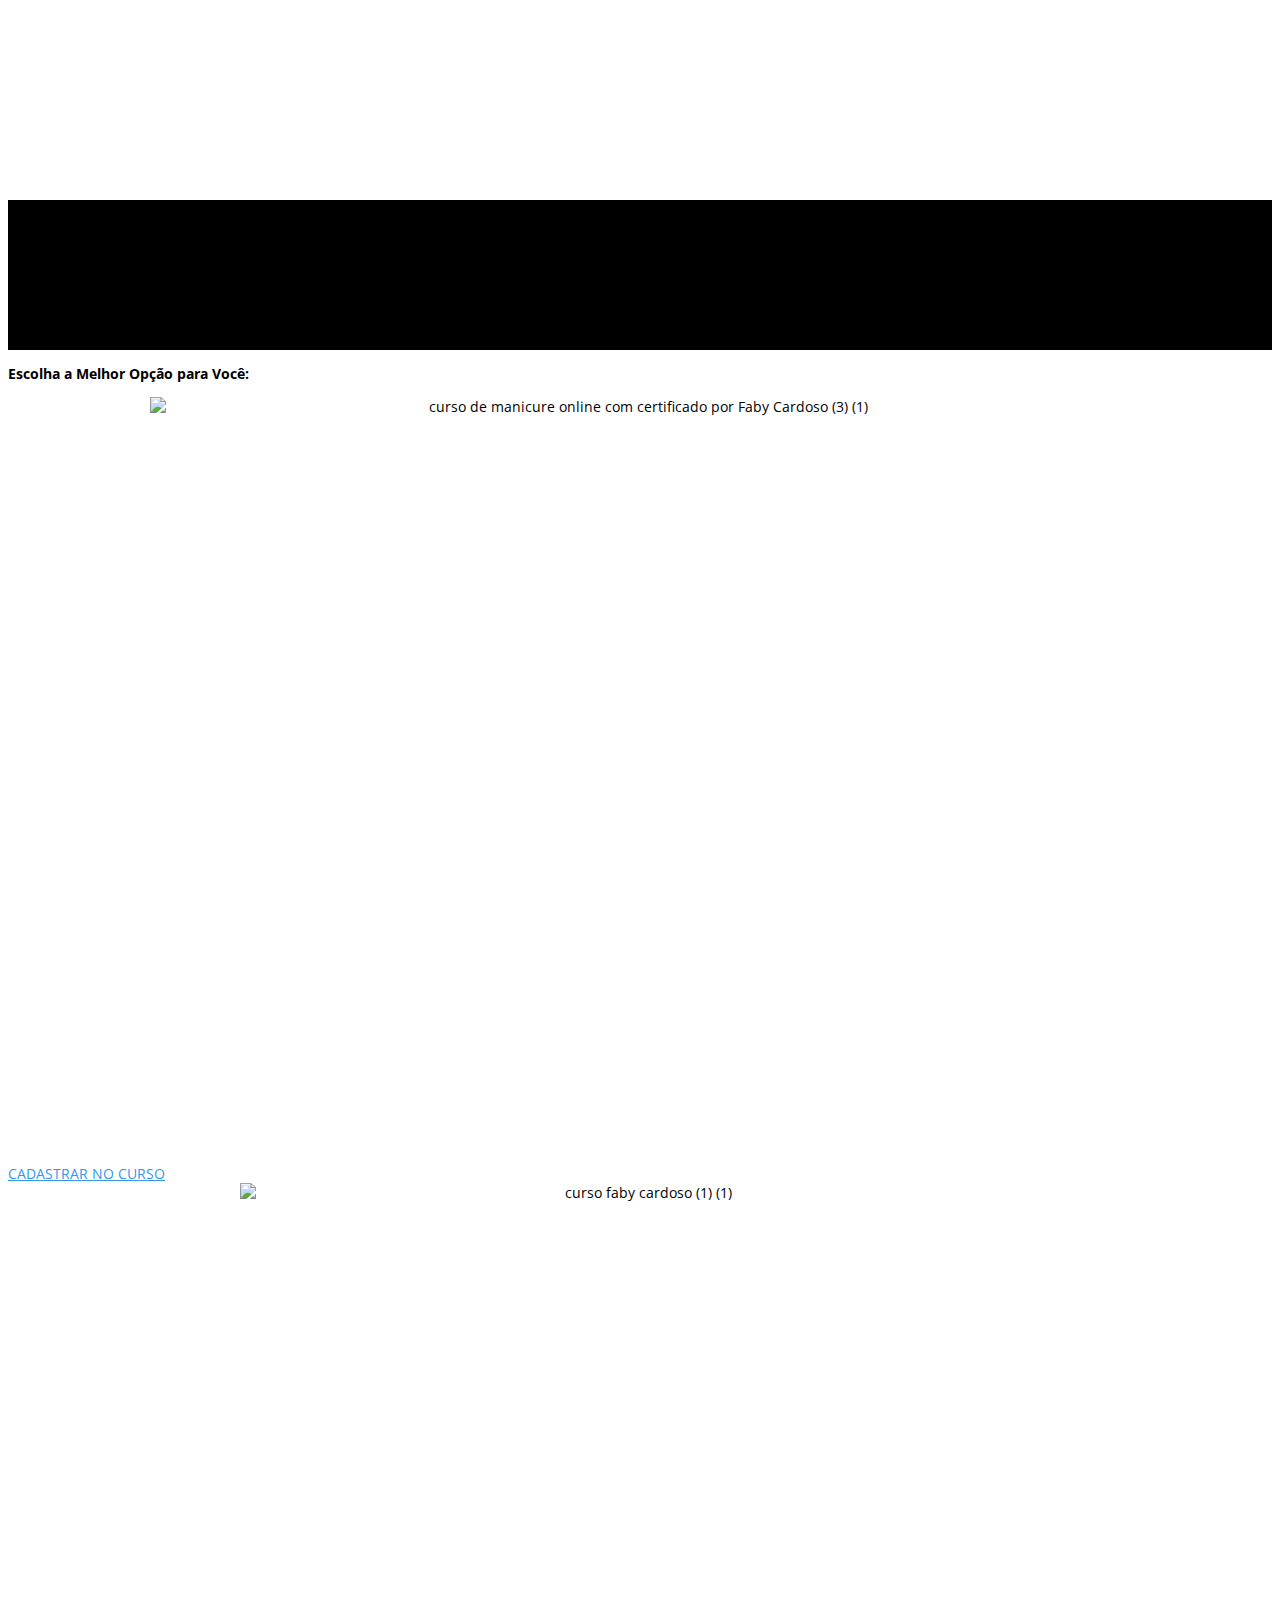
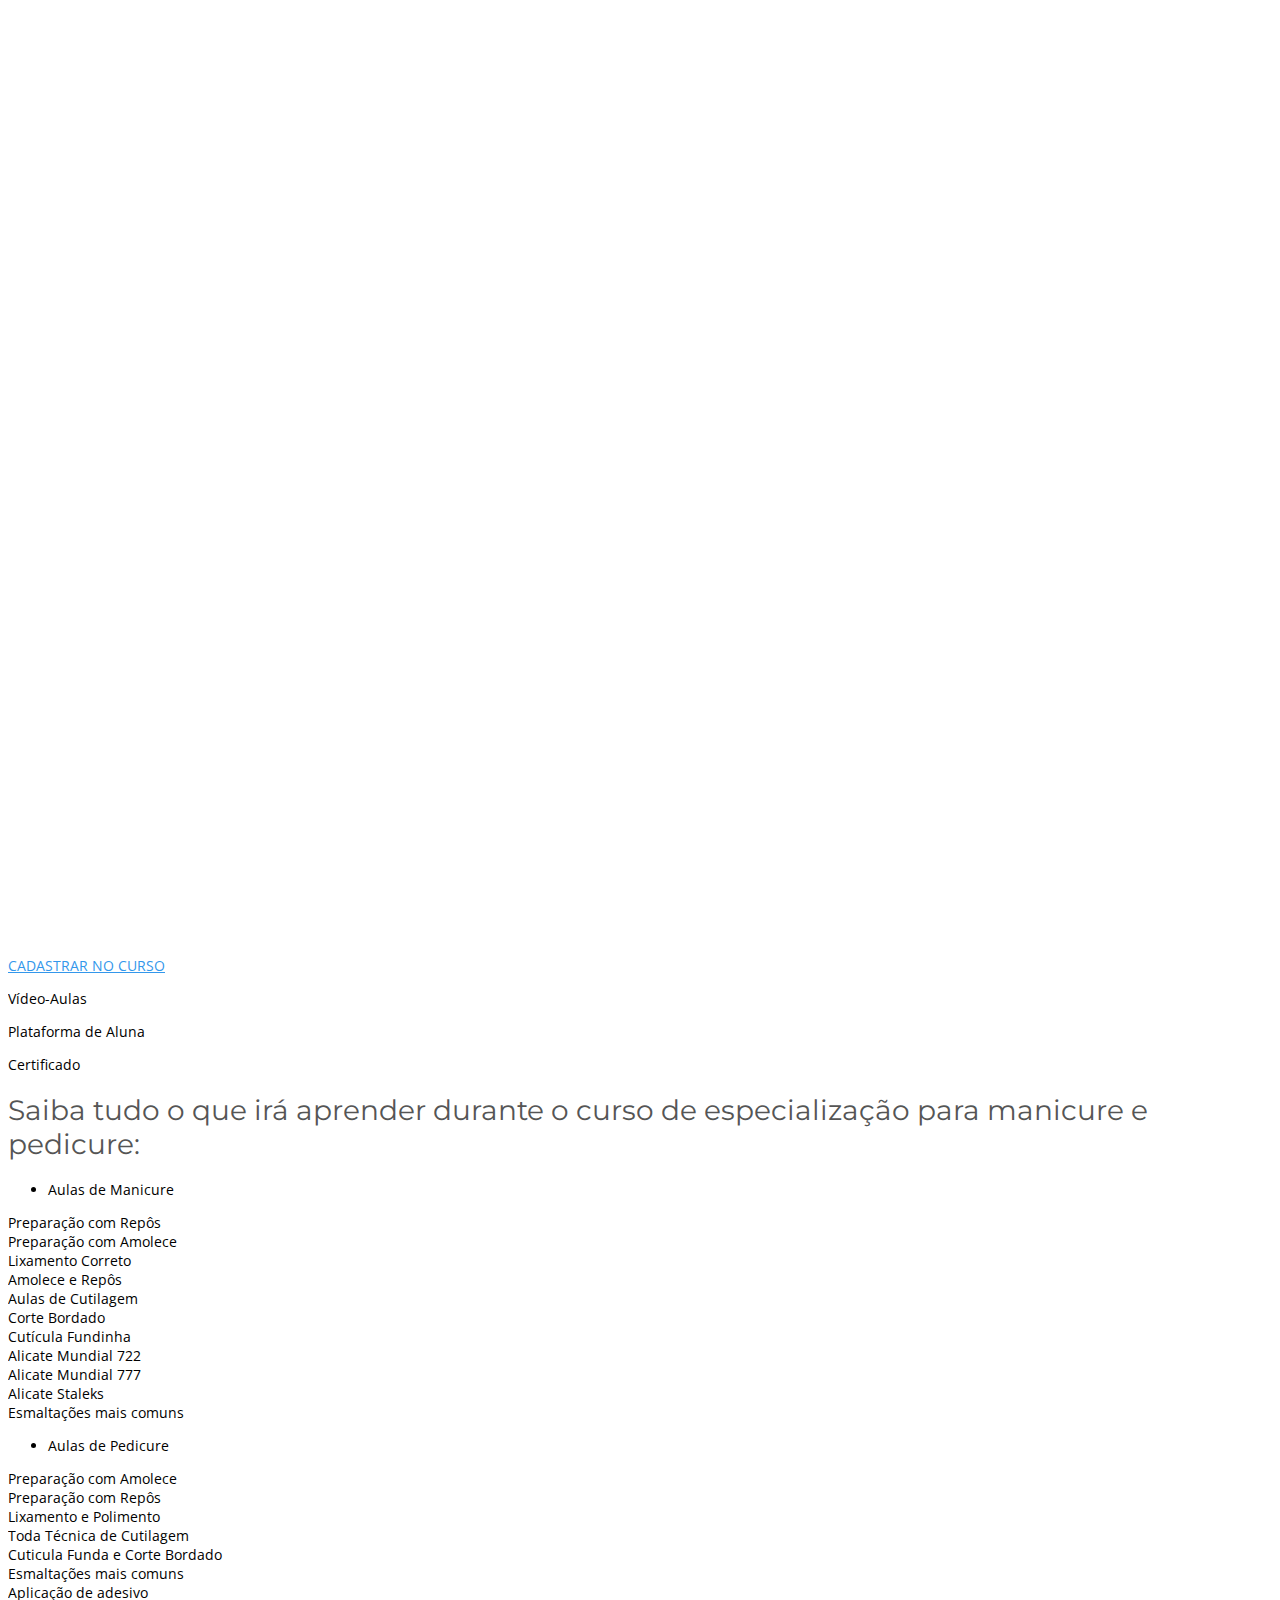
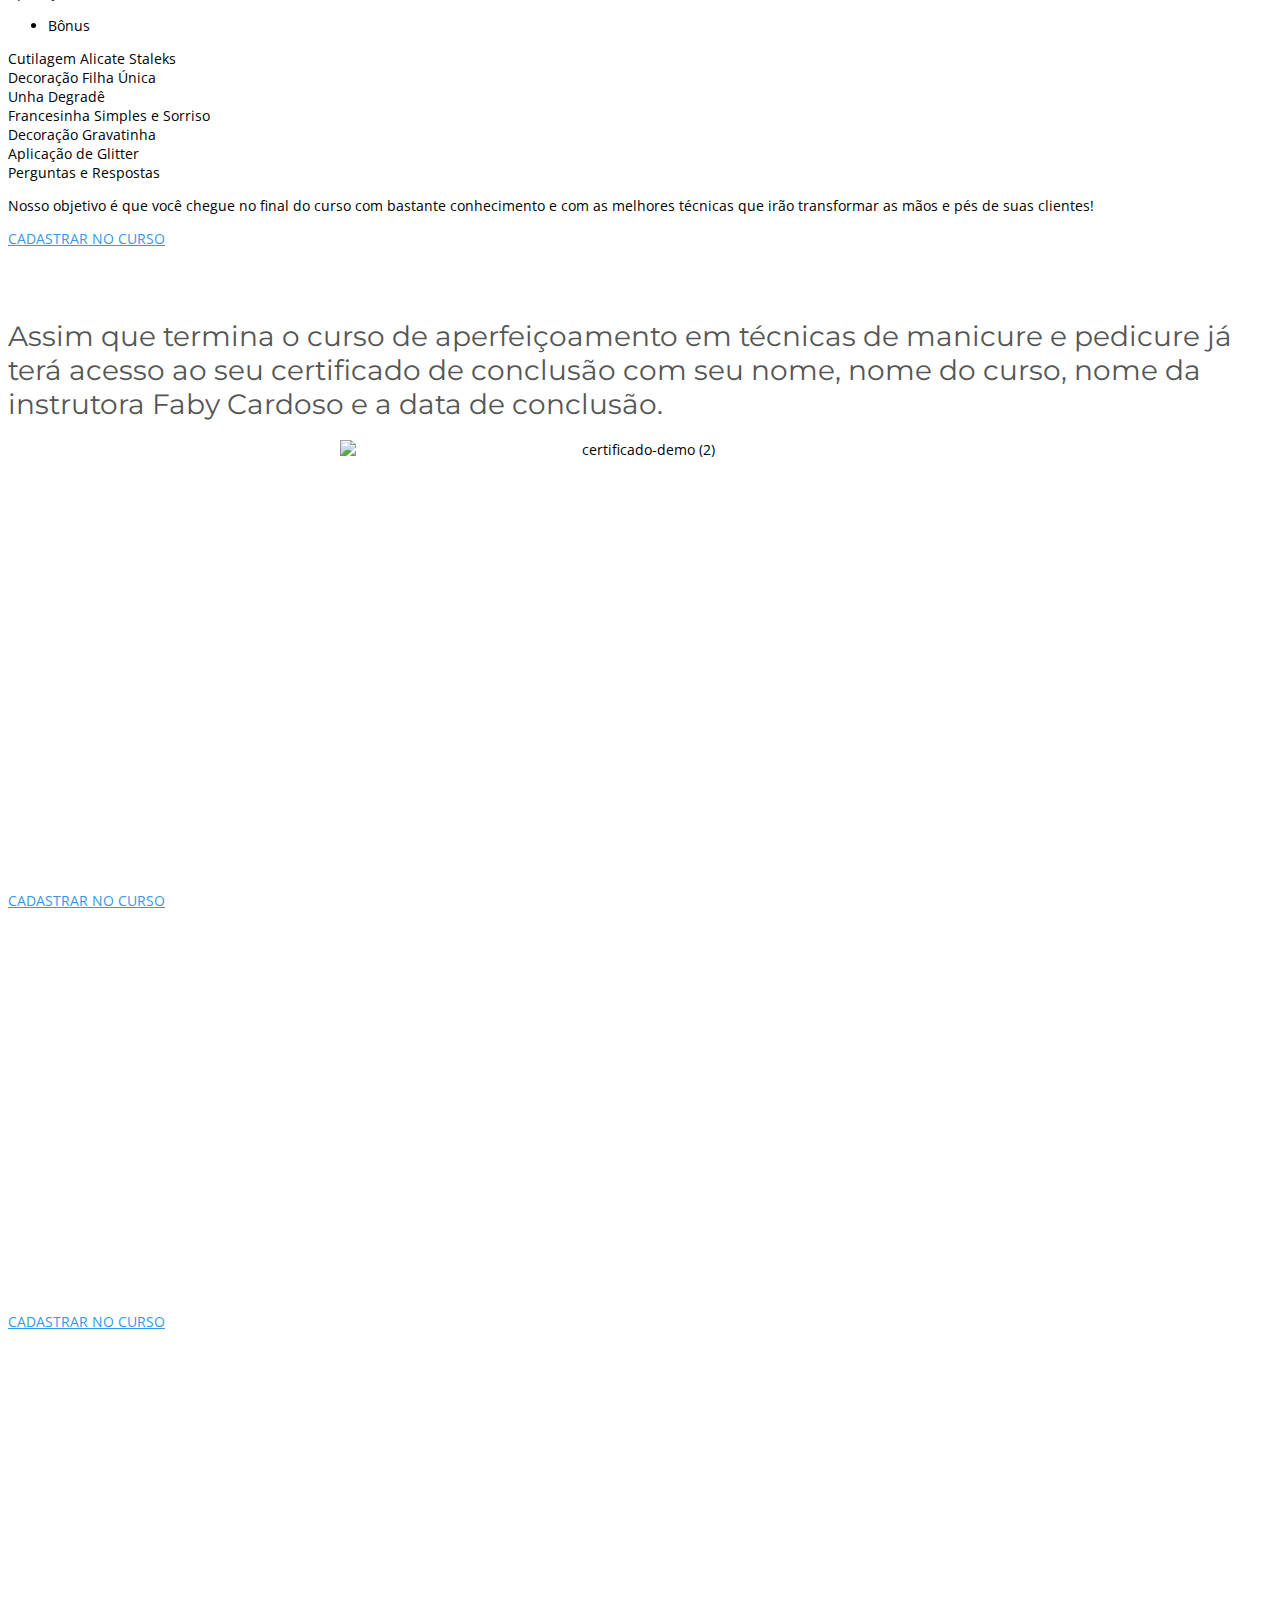
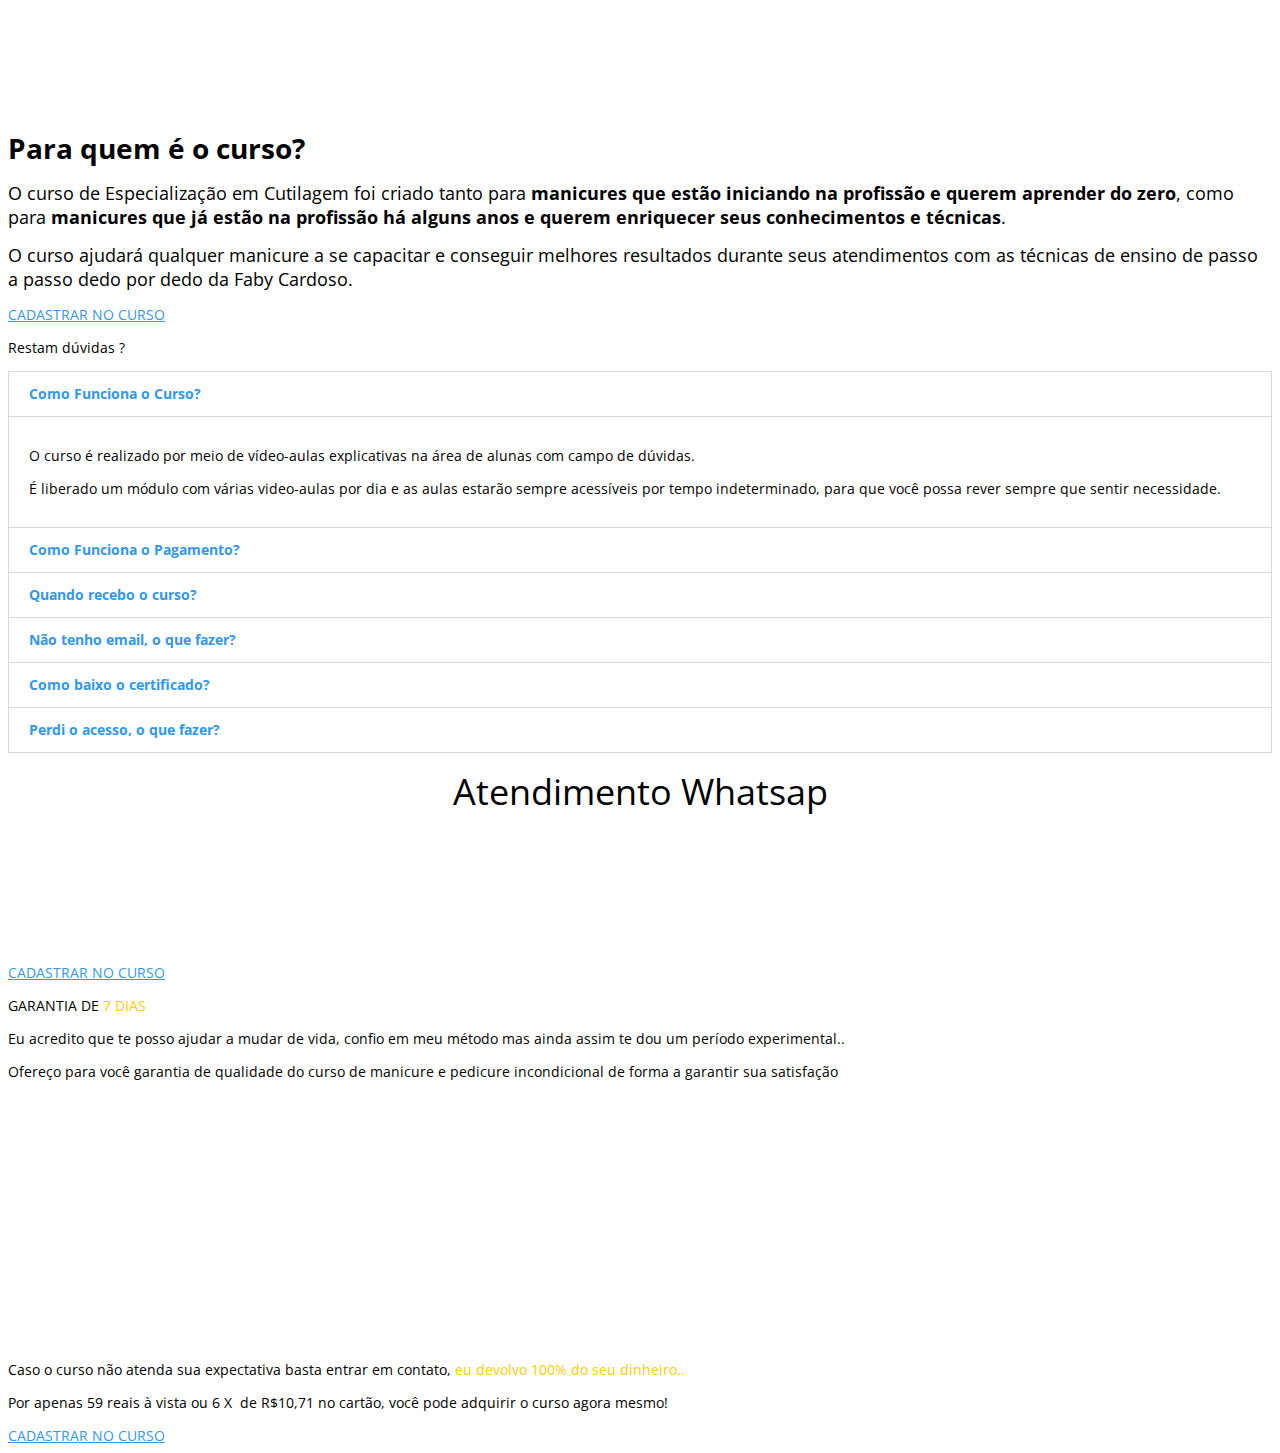
==== commit 276a4133: "coom" ====
--- a/index.html
+++ b/index.html
@@ -1,2273 +1,883 @@
 <!DOCTYPE html>
-<html lang="pt-BR">
-
+<html lang="en-US">
+
+<!-- Mirrored from mmproductsforlife.com/curso-aperfeicoamento-em-manicure/ by HTTrack Website Copier/3.x [XR&CO'2014], Tue, 16 Jul 2024 10:45:04 GMT -->
+<!-- Added by HTTrack --><meta http-equiv="content-type" content="text/html;charset=UTF-8" /><!-- /Added by HTTrack -->
 <head>
-    <meta charset="UTF-8">
-    <meta name="robots" content="index, follow, max-image-preview:large, max-snippet:-1, max-video-preview:-1" />
-    <meta name="viewport" content="width=device-width, initial-scale=1">
-    <meta name="generator" content="Total WordPress Theme 4.4.1" />
-    <meta http-equiv="X-UA-Compatible" content="IE=edge" />
-
-    <title>Curso de Especialização para Manicure Certificado por Faby Cardoso</title>
-    <meta name="description"
-        content="Aprenda as técnicas das manicures de sucesso com a instrutora Faby Cardoso! Cutilagem, esmaltação e unhas perfeitas. Ainda recebe um certificado no final." />
-    <link rel="canonical" href="https://www.cursomanicure.com/especializacao/" />
-    <meta property="og:locale" content="pt_BR" />
-    <meta property="og:type" content="article" />
-    <meta property="og:title" content="Ensino Técnicas de Cutilagem Perfeita!" />
-    <meta property="og:description" content="Acessem aqui agora e aprendam todas minhas técnicas de cutilagem" />
-    <meta property="og:url" content="https://www.cursomanicure.com/especializacao/" />
-    <meta property="og:site_name" content="Curso Manicure" />
-    <meta property="article:modified_time" content="2024-07-05T08:50:29+00:00" />
-    <meta property="og:image"
-        content="https://www.cursomanicure.com/wp-content/uploads/2021/04/curso-especializacao.jpg" />
-    <meta property="og:image:width" content="800" />
-    <meta property="og:image:height" content="421" />
-    <meta property="og:image:type" content="image/jpeg" />
-    <meta name="twitter:card" content="summary_large_image" />
-    <meta name="twitter:label1" content="Est. tempo de leitura" />
-    <meta name="twitter:data1" content="7 minutos" />
-    <script type="application/ld+json"
-        class="yoast-schema-graph">{"@context":"https://schema.org","@graph":[{"@type":"WebPage","@id":"https://www.cursomanicure.com/especializacao/","url":"https://www.cursomanicure.com/especializacao/","name":"Curso de Especialização para Manicure Certificado por Faby Cardoso","isPartOf":{"@id":"https://www.cursomanicure.com/#website"},"primaryImageOfPage":{"@id":"https://www.cursomanicure.com/especializacao/#primaryimage"},"image":{"@id":"https://www.cursomanicure.com/especializacao/#primaryimage"},"thumbnailUrl":"https://www.cursomanicure.com/wp-content/uploads/2021/04/curso-especializacao.jpg","datePublished":"2023-10-09T18:11:54+00:00","dateModified":"2024-07-05T08:50:29+00:00","description":"Aprenda as técnicas das manicures de sucesso com a instrutora Faby Cardoso! Cutilagem, esmaltação e unhas perfeitas. Ainda recebe um certificado no final.","breadcrumb":{"@id":"https://www.cursomanicure.com/especializacao/#breadcrumb"},"inLanguage":"pt-BR","potentialAction":[{"@type":"ReadAction","target":["https://www.cursomanicure.com/especializacao/"]}]},{"@type":"ImageObject","inLanguage":"pt-BR","@id":"https://www.cursomanicure.com/especializacao/#primaryimage","url":"https://www.cursomanicure.com/wp-content/uploads/2021/04/curso-especializacao.jpg","contentUrl":"https://www.cursomanicure.com/wp-content/uploads/2021/04/curso-especializacao.jpg","width":800,"height":421},{"@type":"BreadcrumbList","@id":"https://www.cursomanicure.com/especializacao/#breadcrumb","itemListElement":[{"@type":"ListItem","position":1,"name":"Início","item":"https://www.cursomanicure.com/"},{"@type":"ListItem","position":2,"name":"Especialização 2"}]},{"@type":"WebSite","@id":"https://www.cursomanicure.com/#website","url":"https://www.cursomanicure.com/","name":"Curso Manicure","description":"Melhor curso de manicure e pedicure","potentialAction":[{"@type":"SearchAction","target":{"@type":"EntryPoint","urlTemplate":"https://www.cursomanicure.com/?s={search_term_string}"},"query-input":"required name=search_term_string"}],"inLanguage":"pt-BR"}]}</script>
-
-    <link rel="dns-prefetch" href="//fonts.googleapis.com" />
-    <link rel="alternate" type="application/rss+xml" title="Feed para Curso Manicure &raquo;"
-        href="https://www.cursomanicure.com/feed/" />
-    <link rel="alternate" type="application/rss+xml" title="Feed de comentários para Curso Manicure &raquo;"
-        href="https://www.cursomanicure.com/comments/feed/" />
-    <link rel="stylesheet" id="js_composer_front-css"
-        href="https://www.cursomanicure.com/wp-content/plugins/js_composer/assets/css/js_composer.min.css?ver=5.4.2"
-        type="text/css" media="all" />
-    <style id="classic-theme-styles-inline-css" type="text/css">
-        /*! This file is auto-generated */
-        .wp-block-button__link {
-            color: #fff;
-            background-color: #32373c;
-            border-radius: 9999px;
-            box-shadow: none;
-            text-decoration: none;
-            padding: calc(.667em + 2px) calc(1.333em + 2px);
-            font-size: 1.125em
-        }
-
-        .wp-block-file__button {
-            background: #32373c;
-            color: #fff;
-            text-decoration: none
-        }
-    </style>
-    <style id="global-styles-inline-css" type="text/css">
-        body {
-            --wp--preset--color--black: #000000;
-            --wp--preset--color--cyan-bluish-gray: #abb8c3;
-            --wp--preset--color--white: #ffffff;
-            --wp--preset--color--pale-pink: #f78da7;
-            --wp--preset--color--vivid-red: #cf2e2e;
-            --wp--preset--color--luminous-vivid-orange: #ff6900;
-            --wp--preset--color--luminous-vivid-amber: #fcb900;
-            --wp--preset--color--light-green-cyan: #7bdcb5;
-            --wp--preset--color--vivid-green-cyan: #00d084;
-            --wp--preset--color--pale-cyan-blue: #8ed1fc;
-            --wp--preset--color--vivid-cyan-blue: #0693e3;
-            --wp--preset--color--vivid-purple: #9b51e0;
-            --wp--preset--gradient--vivid-cyan-blue-to-vivid-purple: linear-gradient(135deg, rgba(6, 147, 227, 1) 0%, rgb(155, 81, 224) 100%);
-            --wp--preset--gradient--light-green-cyan-to-vivid-green-cyan: linear-gradient(135deg, rgb(122, 220, 180) 0%, rgb(0, 208, 130) 100%);
-            --wp--preset--gradient--luminous-vivid-amber-to-luminous-vivid-orange: linear-gradient(135deg, rgba(252, 185, 0, 1) 0%, rgba(255, 105, 0, 1) 100%);
-            --wp--preset--gradient--luminous-vivid-orange-to-vivid-red: linear-gradient(135deg, rgba(255, 105, 0, 1) 0%, rgb(207, 46, 46) 100%);
-            --wp--preset--gradient--very-light-gray-to-cyan-bluish-gray: linear-gradient(135deg, rgb(238, 238, 238) 0%, rgb(169, 184, 195) 100%);
-            --wp--preset--gradient--cool-to-warm-spectrum: linear-gradient(135deg, rgb(74, 234, 220) 0%, rgb(151, 120, 209) 20%, rgb(207, 42, 186) 40%, rgb(238, 44, 130) 60%, rgb(251, 105, 98) 80%, rgb(254, 248, 76) 100%);
-            --wp--preset--gradient--blush-light-purple: linear-gradient(135deg, rgb(255, 206, 236) 0%, rgb(152, 150, 240) 100%);
-            --wp--preset--gradient--blush-bordeaux: linear-gradient(135deg, rgb(254, 205, 165) 0%, rgb(254, 45, 45) 50%, rgb(107, 0, 62) 100%);
-            --wp--preset--gradient--luminous-dusk: linear-gradient(135deg, rgb(255, 203, 112) 0%, rgb(199, 81, 192) 50%, rgb(65, 88, 208) 100%);
-            --wp--preset--gradient--pale-ocean: linear-gradient(135deg, rgb(255, 245, 203) 0%, rgb(182, 227, 212) 50%, rgb(51, 167, 181) 100%);
-            --wp--preset--gradient--electric-grass: linear-gradient(135deg, rgb(202, 248, 128) 0%, rgb(113, 206, 126) 100%);
-            --wp--preset--gradient--midnight: linear-gradient(135deg, rgb(2, 3, 129) 0%, rgb(40, 116, 252) 100%);
-            --wp--preset--font-size--small: 13px;
-            --wp--preset--font-size--medium: 20px;
-            --wp--preset--font-size--large: 36px;
-            --wp--preset--font-size--x-large: 42px;
-            --wp--preset--spacing--20: 0.44rem;
-            --wp--preset--spacing--30: 0.67rem;
-            --wp--preset--spacing--40: 1rem;
-            --wp--preset--spacing--50: 1.5rem;
-            --wp--preset--spacing--60: 2.25rem;
-            --wp--preset--spacing--70: 3.38rem;
-            --wp--preset--spacing--80: 5.06rem;
-            --wp--preset--shadow--natural: 6px 6px 9px rgba(0, 0, 0, 0.2);
-            --wp--preset--shadow--deep: 12px 12px 50px rgba(0, 0, 0, 0.4);
-            --wp--preset--shadow--sharp: 6px 6px 0px rgba(0, 0, 0, 0.2);
-            --wp--preset--shadow--outlined: 6px 6px 0px -3px rgba(255, 255, 255, 1), 6px 6px rgba(0, 0, 0, 1);
-            --wp--preset--shadow--crisp: 6px 6px 0px rgba(0, 0, 0, 1);
-        }
-
-        :where(.is-layout-flex) {
-            gap: 0.5em;
-        }
-
-        :where(.is-layout-grid) {
-            gap: 0.5em;
-        }
-
-        body .is-layout-flex {
-            display: flex;
-        }
-
-        body .is-layout-flex {
-            flex-wrap: wrap;
-            align-items: center;
-        }
-
-        body .is-layout-flex>* {
-            margin: 0;
-        }
-
-        body .is-layout-grid {
-            display: grid;
-        }
-
-        body .is-layout-grid>* {
-            margin: 0;
-        }
-
-        :where(.wp-block-columns.is-layout-flex) {
-            gap: 2em;
-        }
-
-        :where(.wp-block-columns.is-layout-grid) {
-            gap: 2em;
-        }
-
-        :where(.wp-block-post-template.is-layout-flex) {
-            gap: 1.25em;
-        }
-
-        :where(.wp-block-post-template.is-layout-grid) {
-            gap: 1.25em;
-        }
-
-        .has-black-color {
-            color: var(--wp--preset--color--black) !important;
-        }
-
-        .has-cyan-bluish-gray-color {
-            color: var(--wp--preset--color--cyan-bluish-gray) !important;
-        }
-
-        .has-white-color {
-            color: var(--wp--preset--color--white) !important;
-        }
-
-        .has-pale-pink-color {
-            color: var(--wp--preset--color--pale-pink) !important;
-        }
-
-        .has-vivid-red-color {
-            color: var(--wp--preset--color--vivid-red) !important;
-        }
-
-        .has-luminous-vivid-orange-color {
-            color: var(--wp--preset--color--luminous-vivid-orange) !important;
-        }
-
-        .has-luminous-vivid-amber-color {
-            color: var(--wp--preset--color--luminous-vivid-amber) !important;
-        }
-
-        .has-light-green-cyan-color {
-            color: var(--wp--preset--color--light-green-cyan) !important;
-        }
-
-        .has-vivid-green-cyan-color {
-            color: var(--wp--preset--color--vivid-green-cyan) !important;
-        }
-
-        .has-pale-cyan-blue-color {
-            color: var(--wp--preset--color--pale-cyan-blue) !important;
-        }
-
-        .has-vivid-cyan-blue-color {
-            color: var(--wp--preset--color--vivid-cyan-blue) !important;
-        }
-
-        .has-vivid-purple-color {
-            color: var(--wp--preset--color--vivid-purple) !important;
-        }
-
-        .has-black-background-color {
-            background-color: var(--wp--preset--color--black) !important;
-        }
-
-        .has-cyan-bluish-gray-background-color {
-            background-color: var(--wp--preset--color--cyan-bluish-gray) !important;
-        }
-
-        .has-white-background-color {
-            background-color: var(--wp--preset--color--white) !important;
-        }
-
-        .has-pale-pink-background-color {
-            background-color: var(--wp--preset--color--pale-pink) !important;
-        }
-
-        .has-vivid-red-background-color {
-            background-color: var(--wp--preset--color--vivid-red) !important;
-        }
-
-        .has-luminous-vivid-orange-background-color {
-            background-color: var(--wp--preset--color--luminous-vivid-orange) !important;
-        }
-
-        .has-luminous-vivid-amber-background-color {
-            background-color: var(--wp--preset--color--luminous-vivid-amber) !important;
-        }
-
-        .has-light-green-cyan-background-color {
-            background-color: var(--wp--preset--color--light-green-cyan) !important;
-        }
-
-        .has-vivid-green-cyan-background-color {
-            background-color: var(--wp--preset--color--vivid-green-cyan) !important;
-        }
-
-        .has-pale-cyan-blue-background-color {
-            background-color: var(--wp--preset--color--pale-cyan-blue) !important;
-        }
-
-        .has-vivid-cyan-blue-background-color {
-            background-color: var(--wp--preset--color--vivid-cyan-blue) !important;
-        }
-
-        .has-vivid-purple-background-color {
-            background-color: var(--wp--preset--color--vivid-purple) !important;
-        }
-
-        .has-black-border-color {
-            border-color: var(--wp--preset--color--black) !important;
-        }
-
-        .has-cyan-bluish-gray-border-color {
-            border-color: var(--wp--preset--color--cyan-bluish-gray) !important;
-        }
-
-        .has-white-border-color {
-            border-color: var(--wp--preset--color--white) !important;
-        }
-
-        .has-pale-pink-border-color {
-            border-color: var(--wp--preset--color--pale-pink) !important;
-        }
-
-        .has-vivid-red-border-color {
-            border-color: var(--wp--preset--color--vivid-red) !important;
-        }
-
-        .has-luminous-vivid-orange-border-color {
-            border-color: var(--wp--preset--color--luminous-vivid-orange) !important;
-        }
-
-        .has-luminous-vivid-amber-border-color {
-            border-color: var(--wp--preset--color--luminous-vivid-amber) !important;
-        }
-
-        .has-light-green-cyan-border-color {
-            border-color: var(--wp--preset--color--light-green-cyan) !important;
-        }
-
-        .has-vivid-green-cyan-border-color {
-            border-color: var(--wp--preset--color--vivid-green-cyan) !important;
-        }
-
-        .has-pale-cyan-blue-border-color {
-            border-color: var(--wp--preset--color--pale-cyan-blue) !important;
-        }
-
-        .has-vivid-cyan-blue-border-color {
-            border-color: var(--wp--preset--color--vivid-cyan-blue) !important;
-        }
-
-        .has-vivid-purple-border-color {
-            border-color: var(--wp--preset--color--vivid-purple) !important;
-        }
-
-        .has-vivid-cyan-blue-to-vivid-purple-gradient-background {
-            background: var(--wp--preset--gradient--vivid-cyan-blue-to-vivid-purple) !important;
-        }
-
-        .has-light-green-cyan-to-vivid-green-cyan-gradient-background {
-            background: var(--wp--preset--gradient--light-green-cyan-to-vivid-green-cyan) !important;
-        }
-
-        .has-luminous-vivid-amber-to-luminous-vivid-orange-gradient-background {
-            background: var(--wp--preset--gradient--luminous-vivid-amber-to-luminous-vivid-orange) !important;
-        }
-
-        .has-luminous-vivid-orange-to-vivid-red-gradient-background {
-            background: var(--wp--preset--gradient--luminous-vivid-orange-to-vivid-red) !important;
-        }
-
-        .has-very-light-gray-to-cyan-bluish-gray-gradient-background {
-            background: var(--wp--preset--gradient--very-light-gray-to-cyan-bluish-gray) !important;
-        }
-
-        .has-cool-to-warm-spectrum-gradient-background {
-            background: var(--wp--preset--gradient--cool-to-warm-spectrum) !important;
-        }
-
-        .has-blush-light-purple-gradient-background {
-            background: var(--wp--preset--gradient--blush-light-purple) !important;
-        }
-
-        .has-blush-bordeaux-gradient-background {
-            background: var(--wp--preset--gradient--blush-bordeaux) !important;
-        }
-
-        .has-luminous-dusk-gradient-background {
-            background: var(--wp--preset--gradient--luminous-dusk) !important;
-        }
-
-        .has-pale-ocean-gradient-background {
-            background: var(--wp--preset--gradient--pale-ocean) !important;
-        }
-
-        .has-electric-grass-gradient-background {
-            background: var(--wp--preset--gradient--electric-grass) !important;
-        }
-
-        .has-midnight-gradient-background {
-            background: var(--wp--preset--gradient--midnight) !important;
-        }
-
-        .has-small-font-size {
-            font-size: var(--wp--preset--font-size--small) !important;
-        }
-
-        .has-medium-font-size {
-            font-size: var(--wp--preset--font-size--medium) !important;
-        }
-
-        .has-large-font-size {
-            font-size: var(--wp--preset--font-size--large) !important;
-        }
-
-        .has-x-large-font-size {
-            font-size: var(--wp--preset--font-size--x-large) !important;
-        }
-
-        .wp-block-navigation a:where(:not(.wp-element-button)) {
-            color: inherit;
-        }
-
-        :where(.wp-block-post-template.is-layout-flex) {
-            gap: 1.25em;
-        }
-
-        :where(.wp-block-post-template.is-layout-grid) {
-            gap: 1.25em;
-        }
-
-        :where(.wp-block-columns.is-layout-flex) {
-            gap: 2em;
-        }
-
-        :where(.wp-block-columns.is-layout-grid) {
-            gap: 2em;
-        }
-
-        .wp-block-pullquote {
-            font-size: 1.5em;
-            line-height: 1.6;
-        }
-    </style>
-    <link rel="stylesheet" id="wps_vcs_pro_frontend-css"
-        href="https://www.cursomanicure.com/wp-content/plugins/vc-splitter-pro/frontend/frontend.css?ver=1.2.1"
-        type="text/css" media="all" />
-    <link rel="stylesheet" id="wpex-style-css"
-        href="https://www.cursomanicure.com/wp-content/themes/Total/style.css?ver=4.4.1" type="text/css" media="all" />
-    <link rel="stylesheet" id="wpex-google-font-open-sans-css"
-        href="//fonts.googleapis.com/css?family=Open+Sans%3A100%2C200%2C300%2C400%2C500%2C600%2C700%2C800%2C900%2C100i%2C200i%2C300i%2C400i%2C500i%2C600i%2C700i%2C800i%2C900i&#038;subset=latin&#038;ver=6.5.5"
-        type="text/css" media="all" />
-    <link rel="stylesheet" id="wpex-google-font-raleway-css"
-        href="//fonts.googleapis.com/css?family=Raleway%3A100%2C200%2C300%2C400%2C500%2C600%2C700%2C800%2C900%2C100i%2C200i%2C300i%2C400i%2C500i%2C600i%2C700i%2C800i%2C900i&#038;subset=latin&#038;ver=6.5.5"
-        type="text/css" media="all" />
-    <link rel="stylesheet" id="wpex-google-font-montserrat-css"
-        href="//fonts.googleapis.com/css?family=Montserrat%3A100%2C200%2C300%2C400%2C500%2C600%2C700%2C800%2C900%2C100i%2C200i%2C300i%2C400i%2C500i%2C600i%2C700i%2C800i%2C900i&#038;subset=latin&#038;ver=6.5.5"
-        type="text/css" media="all" />
-    <link rel="stylesheet" id="wpex-visual-composer-css"
-        href="https://www.cursomanicure.com/wp-content/themes/Total/assets/css/wpex-visual-composer.css?ver=4.4.1"
-        type="text/css" media="all" />
-    <link rel="stylesheet" id="wpex-visual-composer-extend-css"
-        href="https://www.cursomanicure.com/wp-content/themes/Total/assets/css/wpex-visual-composer-extend.css?ver=4.4.1"
-        type="text/css" media="all" />
-    <link rel="stylesheet" id="elementor-icons-css"
-        href="https://www.cursomanicure.com/wp-content/plugins/elementor/assets/lib/eicons/css/elementor-icons.min.css?ver=5.30.0"
-        type="text/css" media="all" />
-    <link rel="stylesheet" id="elementor-frontend-css"
-        href="https://www.cursomanicure.com/wp-content/plugins/elementor/assets/css/frontend-lite.min.css?ver=3.22.3"
-        type="text/css" media="all" />
-    <link rel="stylesheet" id="swiper-css"
-        href="https://www.cursomanicure.com/wp-content/plugins/elementor/assets/lib/swiper/v8/css/swiper.min.css?ver=8.4.5"
-        type="text/css" media="all" />
-    <link rel="stylesheet" id="elementor-post-1418-css"
-        href="https://www.cursomanicure.com/wp-content/uploads/elementor/css/post-1418.css?ver=1720873399"
-        type="text/css" media="all" />
-    <link rel="stylesheet" id="elementor-pro-css"
-        href="https://www.cursomanicure.com/wp-content/plugins/elementor-pro/assets/css/frontend-lite.min.css?ver=3.7.2"
-        type="text/css" media="all" />
-    <link rel="stylesheet" id="elementor-global-css"
-        href="https://www.cursomanicure.com/wp-content/uploads/elementor/css/global.css?ver=1720873400" type="text/css"
-        media="all" />
-    <link rel="stylesheet" id="elementor-post-5380-css"
-        href="https://www.cursomanicure.com/wp-content/uploads/elementor/css/post-5380.css?ver=1720873439"
-        type="text/css" media="all" />
-    <!--[if IE 8]>
+	<meta charset="UTF-8">
+		<title>curso aperfeicoamento em manicure &#8211; mmproductsforlife</title>
+<meta name='robots' content='max-image-preview:large' />
+<link rel="alternate" type="application/rss+xml" title="mmproductsforlife &raquo; Feed" href="https://mmproductsforlife.com/feed/" />
+<link rel="alternate" type="application/rss+xml" title="mmproductsforlife &raquo; Comments Feed" href="https://mmproductsforlife.com/comments/feed/" />
+<script>
+window._wpemojiSettings = {"baseUrl":"https:\/\/s.w.org\/images\/core\/emoji\/15.0.3\/72x72\/","ext":".png","svgUrl":"https:\/\/s.w.org\/images\/core\/emoji\/15.0.3\/svg\/","svgExt":".svg","source":{"concatemoji":"https:\/\/mmproductsforlife.com\/wp-includes\/js\/wp-emoji-release.min.js?ver=6.5.5"}};
+/*! This file is auto-generated */
+!function(i,n){var o,s,e;function c(e){try{var t={supportTests:e,timestamp:(new Date).valueOf()};sessionStorage.setItem(o,JSON.stringify(t))}catch(e){}}function p(e,t,n){e.clearRect(0,0,e.canvas.width,e.canvas.height),e.fillText(t,0,0);var t=new Uint32Array(e.getImageData(0,0,e.canvas.width,e.canvas.height).data),r=(e.clearRect(0,0,e.canvas.width,e.canvas.height),e.fillText(n,0,0),new Uint32Array(e.getImageData(0,0,e.canvas.width,e.canvas.height).data));return t.every(function(e,t){return e===r[t]})}function u(e,t,n){switch(t){case"flag":return n(e,"\ud83c\udff3\ufe0f\u200d\u26a7\ufe0f","\ud83c\udff3\ufe0f\u200b\u26a7\ufe0f")?!1:!n(e,"\ud83c\uddfa\ud83c\uddf3","\ud83c\uddfa\u200b\ud83c\uddf3")&&!n(e,"\ud83c\udff4\udb40\udc67\udb40\udc62\udb40\udc65\udb40\udc6e\udb40\udc67\udb40\udc7f","\ud83c\udff4\u200b\udb40\udc67\u200b\udb40\udc62\u200b\udb40\udc65\u200b\udb40\udc6e\u200b\udb40\udc67\u200b\udb40\udc7f");case"emoji":return!n(e,"\ud83d\udc26\u200d\u2b1b","\ud83d\udc26\u200b\u2b1b")}return!1}function f(e,t,n){var r="undefined"!=typeof WorkerGlobalScope&&self instanceof WorkerGlobalScope?new OffscreenCanvas(300,150):i.createElement("canvas"),a=r.getContext("2d",{willReadFrequently:!0}),o=(a.textBaseline="top",a.font="600 32px Arial",{});return e.forEach(function(e){o[e]=t(a,e,n)}),o}function t(e){var t=i.createElement("script");t.src=e,t.defer=!0,i.head.appendChild(t)}"undefined"!=typeof Promise&&(o="wpEmojiSettingsSupports",s=["flag","emoji"],n.supports={everything:!0,everythingExceptFlag:!0},e=new Promise(function(e){i.addEventListener("DOMContentLoaded",e,{once:!0})}),new Promise(function(t){var n=function(){try{var e=JSON.parse(sessionStorage.getItem(o));if("object"==typeof e&&"number"==typeof e.timestamp&&(new Date).valueOf()<e.timestamp+604800&&"object"==typeof e.supportTests)return e.supportTests}catch(e){}return null}();if(!n){if("undefined"!=typeof Worker&&"undefined"!=typeof OffscreenCanvas&&"undefined"!=typeof URL&&URL.createObjectURL&&"undefined"!=typeof Blob)try{var e="postMessage("+f.toString()+"("+[JSON.stringify(s),u.toString(),p.toString()].join(",")+"));",r=new Blob([e],{type:"text/javascript"}),a=new Worker(URL.createObjectURL(r),{name:"wpTestEmojiSupports"});return void(a.onmessage=function(e){c(n=e.data),a.terminate(),t(n)})}catch(e){}c(n=f(s,u,p))}t(n)}).then(function(e){for(var t in e)n.supports[t]=e[t],n.supports.everything=n.supports.everything&&n.supports[t],"flag"!==t&&(n.supports.everythingExceptFlag=n.supports.everythingExceptFlag&&n.supports[t]);n.supports.everythingExceptFlag=n.supports.everythingExceptFlag&&!n.supports.flag,n.DOMReady=!1,n.readyCallback=function(){n.DOMReady=!0}}).then(function(){return e}).then(function(){var e;n.supports.everything||(n.readyCallback(),(e=n.source||{}).concatemoji?t(e.concatemoji):e.wpemoji&&e.twemoji&&(t(e.twemoji),t(e.wpemoji)))}))}((window,document),window._wpemojiSettings);
+</script>
+<style id='wp-emoji-styles-inline-css'>
+
+	img.wp-smiley, img.emoji {
+		display: inline !important;
+		border: none !important;
+		box-shadow: none !important;
+		height: 1em !important;
+		width: 1em !important;
+		margin: 0 0.07em !important;
+		vertical-align: -0.1em !important;
+		background: none !important;
+		padding: 0 !important;
+	}
+</style>
+<link rel='stylesheet' id='wp-block-library-css' href='../wp-includes/css/dist/block-library/style.minadc6.css?ver=6.5.5' media='all' />
+<style id='classic-theme-styles-inline-css'>
+/*! This file is auto-generated */
+.wp-block-button__link{color:#fff;background-color:#32373c;border-radius:9999px;box-shadow:none;text-decoration:none;padding:calc(.667em + 2px) calc(1.333em + 2px);font-size:1.125em}.wp-block-file__button{background:#32373c;color:#fff;text-decoration:none}
+</style>
+<style id='global-styles-inline-css'>
+body{--wp--preset--color--black: #000000;--wp--preset--color--cyan-bluish-gray: #abb8c3;--wp--preset--color--white: #ffffff;--wp--preset--color--pale-pink: #f78da7;--wp--preset--color--vivid-red: #cf2e2e;--wp--preset--color--luminous-vivid-orange: #ff6900;--wp--preset--color--luminous-vivid-amber: #fcb900;--wp--preset--color--light-green-cyan: #7bdcb5;--wp--preset--color--vivid-green-cyan: #00d084;--wp--preset--color--pale-cyan-blue: #8ed1fc;--wp--preset--color--vivid-cyan-blue: #0693e3;--wp--preset--color--vivid-purple: #9b51e0;--wp--preset--gradient--vivid-cyan-blue-to-vivid-purple: linear-gradient(135deg,rgba(6,147,227,1) 0%,rgb(155,81,224) 100%);--wp--preset--gradient--light-green-cyan-to-vivid-green-cyan: linear-gradient(135deg,rgb(122,220,180) 0%,rgb(0,208,130) 100%);--wp--preset--gradient--luminous-vivid-amber-to-luminous-vivid-orange: linear-gradient(135deg,rgba(252,185,0,1) 0%,rgba(255,105,0,1) 100%);--wp--preset--gradient--luminous-vivid-orange-to-vivid-red: linear-gradient(135deg,rgba(255,105,0,1) 0%,rgb(207,46,46) 100%);--wp--preset--gradient--very-light-gray-to-cyan-bluish-gray: linear-gradient(135deg,rgb(238,238,238) 0%,rgb(169,184,195) 100%);--wp--preset--gradient--cool-to-warm-spectrum: linear-gradient(135deg,rgb(74,234,220) 0%,rgb(151,120,209) 20%,rgb(207,42,186) 40%,rgb(238,44,130) 60%,rgb(251,105,98) 80%,rgb(254,248,76) 100%);--wp--preset--gradient--blush-light-purple: linear-gradient(135deg,rgb(255,206,236) 0%,rgb(152,150,240) 100%);--wp--preset--gradient--blush-bordeaux: linear-gradient(135deg,rgb(254,205,165) 0%,rgb(254,45,45) 50%,rgb(107,0,62) 100%);--wp--preset--gradient--luminous-dusk: linear-gradient(135deg,rgb(255,203,112) 0%,rgb(199,81,192) 50%,rgb(65,88,208) 100%);--wp--preset--gradient--pale-ocean: linear-gradient(135deg,rgb(255,245,203) 0%,rgb(182,227,212) 50%,rgb(51,167,181) 100%);--wp--preset--gradient--electric-grass: linear-gradient(135deg,rgb(202,248,128) 0%,rgb(113,206,126) 100%);--wp--preset--gradient--midnight: linear-gradient(135deg,rgb(2,3,129) 0%,rgb(40,116,252) 100%);--wp--preset--font-size--small: 13px;--wp--preset--font-size--medium: 20px;--wp--preset--font-size--large: 36px;--wp--preset--font-size--x-large: 42px;--wp--preset--spacing--20: 0.44rem;--wp--preset--spacing--30: 0.67rem;--wp--preset--spacing--40: 1rem;--wp--preset--spacing--50: 1.5rem;--wp--preset--spacing--60: 2.25rem;--wp--preset--spacing--70: 3.38rem;--wp--preset--spacing--80: 5.06rem;--wp--preset--shadow--natural: 6px 6px 9px rgba(0, 0, 0, 0.2);--wp--preset--shadow--deep: 12px 12px 50px rgba(0, 0, 0, 0.4);--wp--preset--shadow--sharp: 6px 6px 0px rgba(0, 0, 0, 0.2);--wp--preset--shadow--outlined: 6px 6px 0px -3px rgba(255, 255, 255, 1), 6px 6px rgba(0, 0, 0, 1);--wp--preset--shadow--crisp: 6px 6px 0px rgba(0, 0, 0, 1);}:where(.is-layout-flex){gap: 0.5em;}:where(.is-layout-grid){gap: 0.5em;}body .is-layout-flex{display: flex;}body .is-layout-flex{flex-wrap: wrap;align-items: center;}body .is-layout-flex > *{margin: 0;}body .is-layout-grid{display: grid;}body .is-layout-grid > *{margin: 0;}:where(.wp-block-columns.is-layout-flex){gap: 2em;}:where(.wp-block-columns.is-layout-grid){gap: 2em;}:where(.wp-block-post-template.is-layout-flex){gap: 1.25em;}:where(.wp-block-post-template.is-layout-grid){gap: 1.25em;}.has-black-color{color: var(--wp--preset--color--black) !important;}.has-cyan-bluish-gray-color{color: var(--wp--preset--color--cyan-bluish-gray) !important;}.has-white-color{color: var(--wp--preset--color--white) !important;}.has-pale-pink-color{color: var(--wp--preset--color--pale-pink) !important;}.has-vivid-red-color{color: var(--wp--preset--color--vivid-red) !important;}.has-luminous-vivid-orange-color{color: var(--wp--preset--color--luminous-vivid-orange) !important;}.has-luminous-vivid-amber-color{color: var(--wp--preset--color--luminous-vivid-amber) !important;}.has-light-green-cyan-color{color: var(--wp--preset--color--light-green-cyan) !important;}.has-vivid-green-cyan-color{color: var(--wp--preset--color--vivid-green-cyan) !important;}.has-pale-cyan-blue-color{color: var(--wp--preset--color--pale-cyan-blue) !important;}.has-vivid-cyan-blue-color{color: var(--wp--preset--color--vivid-cyan-blue) !important;}.has-vivid-purple-color{color: var(--wp--preset--color--vivid-purple) !important;}.has-black-background-color{background-color: var(--wp--preset--color--black) !important;}.has-cyan-bluish-gray-background-color{background-color: var(--wp--preset--color--cyan-bluish-gray) !important;}.has-white-background-color{background-color: var(--wp--preset--color--white) !important;}.has-pale-pink-background-color{background-color: var(--wp--preset--color--pale-pink) !important;}.has-vivid-red-background-color{background-color: var(--wp--preset--color--vivid-red) !important;}.has-luminous-vivid-orange-background-color{background-color: var(--wp--preset--color--luminous-vivid-orange) !important;}.has-luminous-vivid-amber-background-color{background-color: var(--wp--preset--color--luminous-vivid-amber) !important;}.has-light-green-cyan-background-color{background-color: var(--wp--preset--color--light-green-cyan) !important;}.has-vivid-green-cyan-background-color{background-color: var(--wp--preset--color--vivid-green-cyan) !important;}.has-pale-cyan-blue-background-color{background-color: var(--wp--preset--color--pale-cyan-blue) !important;}.has-vivid-cyan-blue-background-color{background-color: var(--wp--preset--color--vivid-cyan-blue) !important;}.has-vivid-purple-background-color{background-color: var(--wp--preset--color--vivid-purple) !important;}.has-black-border-color{border-color: var(--wp--preset--color--black) !important;}.has-cyan-bluish-gray-border-color{border-color: var(--wp--preset--color--cyan-bluish-gray) !important;}.has-white-border-color{border-color: var(--wp--preset--color--white) !important;}.has-pale-pink-border-color{border-color: var(--wp--preset--color--pale-pink) !important;}.has-vivid-red-border-color{border-color: var(--wp--preset--color--vivid-red) !important;}.has-luminous-vivid-orange-border-color{border-color: var(--wp--preset--color--luminous-vivid-orange) !important;}.has-luminous-vivid-amber-border-color{border-color: var(--wp--preset--color--luminous-vivid-amber) !important;}.has-light-green-cyan-border-color{border-color: var(--wp--preset--color--light-green-cyan) !important;}.has-vivid-green-cyan-border-color{border-color: var(--wp--preset--color--vivid-green-cyan) !important;}.has-pale-cyan-blue-border-color{border-color: var(--wp--preset--color--pale-cyan-blue) !important;}.has-vivid-cyan-blue-border-color{border-color: var(--wp--preset--color--vivid-cyan-blue) !important;}.has-vivid-purple-border-color{border-color: var(--wp--preset--color--vivid-purple) !important;}.has-vivid-cyan-blue-to-vivid-purple-gradient-background{background: var(--wp--preset--gradient--vivid-cyan-blue-to-vivid-purple) !important;}.has-light-green-cyan-to-vivid-green-cyan-gradient-background{background: var(--wp--preset--gradient--light-green-cyan-to-vivid-green-cyan) !important;}.has-luminous-vivid-amber-to-luminous-vivid-orange-gradient-background{background: var(--wp--preset--gradient--luminous-vivid-amber-to-luminous-vivid-orange) !important;}.has-luminous-vivid-orange-to-vivid-red-gradient-background{background: var(--wp--preset--gradient--luminous-vivid-orange-to-vivid-red) !important;}.has-very-light-gray-to-cyan-bluish-gray-gradient-background{background: var(--wp--preset--gradient--very-light-gray-to-cyan-bluish-gray) !important;}.has-cool-to-warm-spectrum-gradient-background{background: var(--wp--preset--gradient--cool-to-warm-spectrum) !important;}.has-blush-light-purple-gradient-background{background: var(--wp--preset--gradient--blush-light-purple) !important;}.has-blush-bordeaux-gradient-background{background: var(--wp--preset--gradient--blush-bordeaux) !important;}.has-luminous-dusk-gradient-background{background: var(--wp--preset--gradient--luminous-dusk) !important;}.has-pale-ocean-gradient-background{background: var(--wp--preset--gradient--pale-ocean) !important;}.has-electric-grass-gradient-background{background: var(--wp--preset--gradient--electric-grass) !important;}.has-midnight-gradient-background{background: var(--wp--preset--gradient--midnight) !important;}.has-small-font-size{font-size: var(--wp--preset--font-size--small) !important;}.has-medium-font-size{font-size: var(--wp--preset--font-size--medium) !important;}.has-large-font-size{font-size: var(--wp--preset--font-size--large) !important;}.has-x-large-font-size{font-size: var(--wp--preset--font-size--x-large) !important;}
+.wp-block-navigation a:where(:not(.wp-element-button)){color: inherit;}
+:where(.wp-block-post-template.is-layout-flex){gap: 1.25em;}:where(.wp-block-post-template.is-layout-grid){gap: 1.25em;}
+:where(.wp-block-columns.is-layout-flex){gap: 2em;}:where(.wp-block-columns.is-layout-grid){gap: 2em;}
+.wp-block-pullquote{font-size: 1.5em;line-height: 1.6;}
+</style>
+<link rel='stylesheet' id='hello-elementor-css' href='../wp-content/themes/hello-elementor/style.min41fe.css?ver=3.0.1' media='all' />
+<link rel='stylesheet' id='hello-elementor-theme-style-css' href='../wp-content/themes/hello-elementor/theme.min41fe.css?ver=3.0.1' media='all' />
+<link rel='stylesheet' id='hello-elementor-header-footer-css' href='../wp-content/themes/hello-elementor/header-footer.min41fe.css?ver=3.0.1' media='all' />
+<link rel='stylesheet' id='elementor-frontend-css' href='../wp-content/plugins/elementor/assets/css/frontend-lite.min93d8.css?ver=3.23.1' media='all' />
+<link rel='stylesheet' id='elementor-post-160-css' href='../wp-content/uploads/elementor/css/post-160b14f.css?ver=1721108363' media='all' />
+<link rel='stylesheet' id='google-fonts-1-css' href='https://fonts.googleapis.com/css?family=Poppins%3A100%2C100italic%2C200%2C200italic%2C300%2C300italic%2C400%2C400italic%2C500%2C500italic%2C600%2C600italic%2C700%2C700italic%2C800%2C800italic%2C900%2C900italic&amp;display=swap&amp;ver=6.5.5' media='all' />
+<link rel="preconnect" href="https://fonts.gstatic.com/" crossorigin><link rel="https://api.w.org/" href="https://mmproductsforlife.com/wp-json/" /><link rel="alternate" type="application/json" href="https://mmproductsforlife.com/wp-json/wp/v2/pages/229" /><link rel="EditURI" type="application/rsd+xml" title="RSD" href="https://mmproductsforlife.com/xmlrpc.php?rsd" />
+<meta name="generator" content="WordPress 6.5.5" />
+<link rel="canonical" href="index.html" />
+<link rel='shortlink' href='https://mmproductsforlife.com/?p=229' />
+<link rel="alternate" type="application/json+oembed" href="https://mmproductsforlife.com/wp-json/oembed/1.0/embed?url=https%3A%2F%2Fmmproductsforlife.com%2Fcurso-aperfeicoamento-em-manicure%2F" />
+<link rel="alternate" type="text/xml+oembed" href="https://mmproductsforlife.com/wp-json/oembed/1.0/embed?url=https%3A%2F%2Fmmproductsforlife.com%2Fcurso-aperfeicoamento-em-manicure%2F&amp;format=xml" />
+<meta name="generator" content="Elementor 3.23.1; features: e_optimized_css_loading, e_font_icon_svg, additional_custom_breakpoints, e_lazyload; settings: css_print_method-external, google_font-enabled, font_display-swap">
+			<style>
+				.e-con.e-parent:nth-of-type(n+4):not(.e-lazyloaded):not(.e-no-lazyload),
+				.e-con.e-parent:nth-of-type(n+4):not(.e-lazyloaded):not(.e-no-lazyload) * {
+					background-image: none !important;
+				}
+				@media screen and (max-height: 1024px) {
+					.e-con.e-parent:nth-of-type(n+3):not(.e-lazyloaded):not(.e-no-lazyload),
+					.e-con.e-parent:nth-of-type(n+3):not(.e-lazyloaded):not(.e-no-lazyload) * {
+						background-image: none !important;
+					}
+				}
+				@media screen and (max-height: 640px) {
+					.e-con.e-parent:nth-of-type(n+2):not(.e-lazyloaded):not(.e-no-lazyload),
+					.e-con.e-parent:nth-of-type(n+2):not(.e-lazyloaded):not(.e-no-lazyload) * {
+						background-image: none !important;
+					}
+				}
+			</style>
+					<style id="wp-custom-css">
+			html,
+body {
+overflow-x: hidden;
+}		</style>
+			<meta name="viewport" content="width=device-width, initial-scale=1.0, viewport-fit=cover" /></head>
+<body class="page-template page-template-elementor_canvas page page-id-229 elementor-default elementor-template-canvas elementor-kit-160">
+	
+<html lang="pt-BR"><head>
+<meta charset="UTF-8">
+<meta name="robots" content="index, follow, max-image-preview:large, max-snippet:-1, max-video-preview:-1">
+<meta name="viewport" content="width=device-width, initial-scale=1">
+<meta name="generator" content="Total WordPress Theme 4.4.1">
+<meta http-equiv="X-UA-Compatible" content="IE=edge">
+
+<title>Curso de Especialização para Manicure Certificado por Faby Cardoso</title>
+<meta name="description" content="Aprenda as técnicas das manicures de sucesso com a instrutora Faby Cardoso! Cutilagem, esmaltação e unhas perfeitas. Ainda recebe um certificado no final.">
+<link rel="canonical" href="https://www.cursomanicure.com/especializacao/">
+<meta property="og:locale" content="pt_BR">
+<meta property="og:type" content="article">
+<meta property="og:title" content="Ensino Técnicas de Cutilagem Perfeita!">
+<meta property="og:description" content="Acessem aqui agora e aprendam todas minhas técnicas de cutilagem">
+<meta property="og:url" content="https://www.cursomanicure.com/especializacao/">
+<meta property="og:site_name" content="Curso Manicure">
+<meta property="article:modified_time" content="2024-07-05T08:50:29+00:00">
+<meta property="og:image" content="http://www.cursomanicure.com/wp-content/uploads/2021/04/curso-especializacao.jpg">
+<meta property="og:image:width" content="800">
+<meta property="og:image:height" content="421">
+<meta property="og:image:type" content="image/jpeg">
+<meta name="twitter:card" content="summary_large_image">
+<meta name="twitter:label1" content="Est. tempo de leitura">
+<meta name="twitter:data1" content="7 minutos">
+<script src="../../connect.facebook.net/pt_BR/sdk2b26.js?hash=1f9bcd231d55f159d1f55115a1047079" async="" crossorigin="anonymous"></script><script id="facebook-jssdk" src="../../connect.facebook.net/pt_BR/sdk.js"></script><script type="text/javascript" id="www-widgetapi-script" src="../../www.youtube.com/s/player/5352eb4f/www-widgetapi.vflset/www-widgetapi.js" async=""></script><script id="mcwidget-core" src="../../manychat.com/assets/js/widget.js"></script><script src="https://www.youtube.com/iframe_api"></script><script type="text/javascript" async="" src="../../www.google-analytics.com/analytics.js"></script><script type="text/javascript" async="" src="https://www.googletagmanager.com/gtag/js?id=G-P0DPMXZVDC&amp;l=dataLayer&amp;cx=c"></script><script src="https://connect.facebook.net/signals/config/233333367591709?v=2.9.160&amp;r=stable&amp;domain=www.cursomanicure.com&amp;hme=733c3732ec767f7a62e7787aff967e6d19b1e13e533937876f2e15efe07bf678&amp;ex_m=67%2C113%2C100%2C104%2C58%2C3%2C93%2C66%2C15%2C91%2C84%2C49%2C51%2C160%2C163%2C175%2C171%2C172%2C174%2C28%2C94%2C50%2C73%2C173%2C155%2C158%2C168%2C169%2C176%2C122%2C39%2C33%2C134%2C14%2C48%2C181%2C180%2C124%2C17%2C38%2C1%2C41%2C62%2C63%2C64%2C68%2C88%2C16%2C13%2C90%2C87%2C86%2C101%2C103%2C37%2C102%2C29%2C25%2C156%2C159%2C131%2C27%2C10%2C11%2C12%2C5%2C6%2C24%2C21%2C22%2C54%2C59%2C61%2C71%2C95%2C26%2C72%2C8%2C7%2C76%2C46%2C20%2C97%2C96%2C98%2C9%2C19%2C18%2C81%2C53%2C79%2C32%2C70%2C0%2C89%2C31%2C78%2C83%2C45%2C44%2C82%2C36%2C4%2C85%2C77%2C42%2C34%2C80%2C2%2C35%2C60%2C40%2C99%2C43%2C75%2C65%2C105%2C57%2C56%2C30%2C92%2C55%2C52%2C47%2C74%2C69%2C23%2C106" async=""></script><script async="" src="../../connect.facebook.net/en_US/fbevents.js"></script><script type="application/ld+json" class="yoast-schema-graph">{"@context":"https://schema.org","@graph":[{"@type":"WebPage","@id":"https://www.cursomanicure.com/especializacao/","url":"https://www.cursomanicure.com/especializacao/","name":"Curso de Especialização para Manicure Certificado por Faby Cardoso","isPartOf":{"@id":"https://www.cursomanicure.com/#website"},"primaryImageOfPage":{"@id":"https://www.cursomanicure.com/especializacao/#primaryimage"},"image":{"@id":"https://www.cursomanicure.com/especializacao/#primaryimage"},"thumbnailUrl":"https://www.cursomanicure.com/wp-content/uploads/2021/04/curso-especializacao.jpg","datePublished":"2023-10-09T18:11:54+00:00","dateModified":"2024-07-05T08:50:29+00:00","description":"Aprenda as técnicas das manicures de sucesso com a instrutora Faby Cardoso! Cutilagem, esmaltação e unhas perfeitas. Ainda recebe um certificado no final.","breadcrumb":{"@id":"https://www.cursomanicure.com/especializacao/#breadcrumb"},"inLanguage":"pt-BR","potentialAction":[{"@type":"ReadAction","target":["https://www.cursomanicure.com/especializacao/"]}]},{"@type":"ImageObject","inLanguage":"pt-BR","@id":"https://www.cursomanicure.com/especializacao/#primaryimage","url":"https://www.cursomanicure.com/wp-content/uploads/2021/04/curso-especializacao.jpg","contentUrl":"https://www.cursomanicure.com/wp-content/uploads/2021/04/curso-especializacao.jpg","width":800,"height":421},{"@type":"BreadcrumbList","@id":"https://www.cursomanicure.com/especializacao/#breadcrumb","itemListElement":[{"@type":"ListItem","position":1,"name":"Início","item":"https://www.cursomanicure.com/"},{"@type":"ListItem","position":2,"name":"Especialização 2"}]},{"@type":"WebSite","@id":"https://www.cursomanicure.com/#website","url":"https://www.cursomanicure.com/","name":"Curso Manicure","description":"Melhor curso de manicure e pedicure","potentialAction":[{"@type":"SearchAction","target":{"@type":"EntryPoint","urlTemplate":"https://www.cursomanicure.com/?s={search_term_string}"},"query-input":"required name=search_term_string"}],"inLanguage":"pt-BR"}]}</script>
+
+<link rel="dns-prefetch" href="http://fonts.googleapis.com/">
+<link rel="alternate" type="application/rss+xml" title="Feed para Curso Manicure »" href="https://www.cursomanicure.com/feed/">
+<link rel="alternate" type="application/rss+xml" title="Feed de comentários para Curso Manicure »" href="https://www.cursomanicure.com/comments/feed/">
+<link rel="stylesheet" id="js_composer_front-css" href="../../www.cursomanicure.com/wp-content/plugins/js_composer/assets/css/js_composer.min7661.css?ver=5.4.2" type="text/css" media="all">
+<style id="classic-theme-styles-inline-css" type="text/css">
+/*! This file is auto-generated */
+.wp-block-button__link{color:#fff;background-color:#32373c;border-radius:9999px;box-shadow:none;text-decoration:none;padding:calc(.667em + 2px) calc(1.333em + 2px);font-size:1.125em}.wp-block-file__button{background:#32373c;color:#fff;text-decoration:none}
+</style>
+<style id="global-styles-inline-css" type="text/css">
+body{--wp--preset--color--black: #000000;--wp--preset--color--cyan-bluish-gray: #abb8c3;--wp--preset--color--white: #ffffff;--wp--preset--color--pale-pink: #f78da7;--wp--preset--color--vivid-red: #cf2e2e;--wp--preset--color--luminous-vivid-orange: #ff6900;--wp--preset--color--luminous-vivid-amber: #fcb900;--wp--preset--color--light-green-cyan: #7bdcb5;--wp--preset--color--vivid-green-cyan: #00d084;--wp--preset--color--pale-cyan-blue: #8ed1fc;--wp--preset--color--vivid-cyan-blue: #0693e3;--wp--preset--color--vivid-purple: #9b51e0;--wp--preset--gradient--vivid-cyan-blue-to-vivid-purple: linear-gradient(135deg,rgba(6,147,227,1) 0%,rgb(155,81,224) 100%);--wp--preset--gradient--light-green-cyan-to-vivid-green-cyan: linear-gradient(135deg,rgb(122,220,180) 0%,rgb(0,208,130) 100%);--wp--preset--gradient--luminous-vivid-amber-to-luminous-vivid-orange: linear-gradient(135deg,rgba(252,185,0,1) 0%,rgba(255,105,0,1) 100%);--wp--preset--gradient--luminous-vivid-orange-to-vivid-red: linear-gradient(135deg,rgba(255,105,0,1) 0%,rgb(207,46,46) 100%);--wp--preset--gradient--very-light-gray-to-cyan-bluish-gray: linear-gradient(135deg,rgb(238,238,238) 0%,rgb(169,184,195) 100%);--wp--preset--gradient--cool-to-warm-spectrum: linear-gradient(135deg,rgb(74,234,220) 0%,rgb(151,120,209) 20%,rgb(207,42,186) 40%,rgb(238,44,130) 60%,rgb(251,105,98) 80%,rgb(254,248,76) 100%);--wp--preset--gradient--blush-light-purple: linear-gradient(135deg,rgb(255,206,236) 0%,rgb(152,150,240) 100%);--wp--preset--gradient--blush-bordeaux: linear-gradient(135deg,rgb(254,205,165) 0%,rgb(254,45,45) 50%,rgb(107,0,62) 100%);--wp--preset--gradient--luminous-dusk: linear-gradient(135deg,rgb(255,203,112) 0%,rgb(199,81,192) 50%,rgb(65,88,208) 100%);--wp--preset--gradient--pale-ocean: linear-gradient(135deg,rgb(255,245,203) 0%,rgb(182,227,212) 50%,rgb(51,167,181) 100%);--wp--preset--gradient--electric-grass: linear-gradient(135deg,rgb(202,248,128) 0%,rgb(113,206,126) 100%);--wp--preset--gradient--midnight: linear-gradient(135deg,rgb(2,3,129) 0%,rgb(40,116,252) 100%);--wp--preset--font-size--small: 13px;--wp--preset--font-size--medium: 20px;--wp--preset--font-size--large: 36px;--wp--preset--font-size--x-large: 42px;--wp--preset--spacing--20: 0.44rem;--wp--preset--spacing--30: 0.67rem;--wp--preset--spacing--40: 1rem;--wp--preset--spacing--50: 1.5rem;--wp--preset--spacing--60: 2.25rem;--wp--preset--spacing--70: 3.38rem;--wp--preset--spacing--80: 5.06rem;--wp--preset--shadow--natural: 6px 6px 9px rgba(0, 0, 0, 0.2);--wp--preset--shadow--deep: 12px 12px 50px rgba(0, 0, 0, 0.4);--wp--preset--shadow--sharp: 6px 6px 0px rgba(0, 0, 0, 0.2);--wp--preset--shadow--outlined: 6px 6px 0px -3px rgba(255, 255, 255, 1), 6px 6px rgba(0, 0, 0, 1);--wp--preset--shadow--crisp: 6px 6px 0px rgba(0, 0, 0, 1);}:where(.is-layout-flex){gap: 0.5em;}:where(.is-layout-grid){gap: 0.5em;}body .is-layout-flex{display: flex;}body .is-layout-flex{flex-wrap: wrap;align-items: center;}body .is-layout-flex > *{margin: 0;}body .is-layout-grid{display: grid;}body .is-layout-grid > *{margin: 0;}:where(.wp-block-columns.is-layout-flex){gap: 2em;}:where(.wp-block-columns.is-layout-grid){gap: 2em;}:where(.wp-block-post-template.is-layout-flex){gap: 1.25em;}:where(.wp-block-post-template.is-layout-grid){gap: 1.25em;}.has-black-color{color: var(--wp--preset--color--black) !important;}.has-cyan-bluish-gray-color{color: var(--wp--preset--color--cyan-bluish-gray) !important;}.has-white-color{color: var(--wp--preset--color--white) !important;}.has-pale-pink-color{color: var(--wp--preset--color--pale-pink) !important;}.has-vivid-red-color{color: var(--wp--preset--color--vivid-red) !important;}.has-luminous-vivid-orange-color{color: var(--wp--preset--color--luminous-vivid-orange) !important;}.has-luminous-vivid-amber-color{color: var(--wp--preset--color--luminous-vivid-amber) !important;}.has-light-green-cyan-color{color: var(--wp--preset--color--light-green-cyan) !important;}.has-vivid-green-cyan-color{color: var(--wp--preset--color--vivid-green-cyan) !important;}.has-pale-cyan-blue-color{color: var(--wp--preset--color--pale-cyan-blue) !important;}.has-vivid-cyan-blue-color{color: var(--wp--preset--color--vivid-cyan-blue) !important;}.has-vivid-purple-color{color: var(--wp--preset--color--vivid-purple) !important;}.has-black-background-color{background-color: var(--wp--preset--color--black) !important;}.has-cyan-bluish-gray-background-color{background-color: var(--wp--preset--color--cyan-bluish-gray) !important;}.has-white-background-color{background-color: var(--wp--preset--color--white) !important;}.has-pale-pink-background-color{background-color: var(--wp--preset--color--pale-pink) !important;}.has-vivid-red-background-color{background-color: var(--wp--preset--color--vivid-red) !important;}.has-luminous-vivid-orange-background-color{background-color: var(--wp--preset--color--luminous-vivid-orange) !important;}.has-luminous-vivid-amber-background-color{background-color: var(--wp--preset--color--luminous-vivid-amber) !important;}.has-light-green-cyan-background-color{background-color: var(--wp--preset--color--light-green-cyan) !important;}.has-vivid-green-cyan-background-color{background-color: var(--wp--preset--color--vivid-green-cyan) !important;}.has-pale-cyan-blue-background-color{background-color: var(--wp--preset--color--pale-cyan-blue) !important;}.has-vivid-cyan-blue-background-color{background-color: var(--wp--preset--color--vivid-cyan-blue) !important;}.has-vivid-purple-background-color{background-color: var(--wp--preset--color--vivid-purple) !important;}.has-black-border-color{border-color: var(--wp--preset--color--black) !important;}.has-cyan-bluish-gray-border-color{border-color: var(--wp--preset--color--cyan-bluish-gray) !important;}.has-white-border-color{border-color: var(--wp--preset--color--white) !important;}.has-pale-pink-border-color{border-color: var(--wp--preset--color--pale-pink) !important;}.has-vivid-red-border-color{border-color: var(--wp--preset--color--vivid-red) !important;}.has-luminous-vivid-orange-border-color{border-color: var(--wp--preset--color--luminous-vivid-orange) !important;}.has-luminous-vivid-amber-border-color{border-color: var(--wp--preset--color--luminous-vivid-amber) !important;}.has-light-green-cyan-border-color{border-color: var(--wp--preset--color--light-green-cyan) !important;}.has-vivid-green-cyan-border-color{border-color: var(--wp--preset--color--vivid-green-cyan) !important;}.has-pale-cyan-blue-border-color{border-color: var(--wp--preset--color--pale-cyan-blue) !important;}.has-vivid-cyan-blue-border-color{border-color: var(--wp--preset--color--vivid-cyan-blue) !important;}.has-vivid-purple-border-color{border-color: var(--wp--preset--color--vivid-purple) !important;}.has-vivid-cyan-blue-to-vivid-purple-gradient-background{background: var(--wp--preset--gradient--vivid-cyan-blue-to-vivid-purple) !important;}.has-light-green-cyan-to-vivid-green-cyan-gradient-background{background: var(--wp--preset--gradient--light-green-cyan-to-vivid-green-cyan) !important;}.has-luminous-vivid-amber-to-luminous-vivid-orange-gradient-background{background: var(--wp--preset--gradient--luminous-vivid-amber-to-luminous-vivid-orange) !important;}.has-luminous-vivid-orange-to-vivid-red-gradient-background{background: var(--wp--preset--gradient--luminous-vivid-orange-to-vivid-red) !important;}.has-very-light-gray-to-cyan-bluish-gray-gradient-background{background: var(--wp--preset--gradient--very-light-gray-to-cyan-bluish-gray) !important;}.has-cool-to-warm-spectrum-gradient-background{background: var(--wp--preset--gradient--cool-to-warm-spectrum) !important;}.has-blush-light-purple-gradient-background{background: var(--wp--preset--gradient--blush-light-purple) !important;}.has-blush-bordeaux-gradient-background{background: var(--wp--preset--gradient--blush-bordeaux) !important;}.has-luminous-dusk-gradient-background{background: var(--wp--preset--gradient--luminous-dusk) !important;}.has-pale-ocean-gradient-background{background: var(--wp--preset--gradient--pale-ocean) !important;}.has-electric-grass-gradient-background{background: var(--wp--preset--gradient--electric-grass) !important;}.has-midnight-gradient-background{background: var(--wp--preset--gradient--midnight) !important;}.has-small-font-size{font-size: var(--wp--preset--font-size--small) !important;}.has-medium-font-size{font-size: var(--wp--preset--font-size--medium) !important;}.has-large-font-size{font-size: var(--wp--preset--font-size--large) !important;}.has-x-large-font-size{font-size: var(--wp--preset--font-size--x-large) !important;}
+.wp-block-navigation a:where(:not(.wp-element-button)){color: inherit;}
+:where(.wp-block-post-template.is-layout-flex){gap: 1.25em;}:where(.wp-block-post-template.is-layout-grid){gap: 1.25em;}
+:where(.wp-block-columns.is-layout-flex){gap: 2em;}:where(.wp-block-columns.is-layout-grid){gap: 2em;}
+.wp-block-pullquote{font-size: 1.5em;line-height: 1.6;}
+</style>
+<link rel="stylesheet" id="wps_vcs_pro_frontend-css" href="../../www.cursomanicure.com/wp-content/plugins/vc-splitter-pro/frontend/frontend1576.css?ver=1.2.1" type="text/css" media="all">
+<link rel="stylesheet" id="wpex-style-css" href="../../www.cursomanicure.com/wp-content/themes/Total/stylea94e.css?ver=4.4.1" type="text/css" media="all">
+<link rel="stylesheet" id="wpex-google-font-open-sans-css" href="http://fonts.googleapis.com/css?family=Open+Sans%3A100%2C200%2C300%2C400%2C500%2C600%2C700%2C800%2C900%2C100i%2C200i%2C300i%2C400i%2C500i%2C600i%2C700i%2C800i%2C900i&amp;subset=latin&amp;ver=6.5.5" type="text/css" media="all">
+<link rel="stylesheet" id="wpex-google-font-raleway-css" href="http://fonts.googleapis.com/css?family=Raleway%3A100%2C200%2C300%2C400%2C500%2C600%2C700%2C800%2C900%2C100i%2C200i%2C300i%2C400i%2C500i%2C600i%2C700i%2C800i%2C900i&amp;subset=latin&amp;ver=6.5.5" type="text/css" media="all">
+<link rel="stylesheet" id="wpex-google-font-montserrat-css" href="http://fonts.googleapis.com/css?family=Montserrat%3A100%2C200%2C300%2C400%2C500%2C600%2C700%2C800%2C900%2C100i%2C200i%2C300i%2C400i%2C500i%2C600i%2C700i%2C800i%2C900i&amp;subset=latin&amp;ver=6.5.5" type="text/css" media="all">
+<link rel="stylesheet" id="wpex-visual-composer-css" href="../../www.cursomanicure.com/wp-content/themes/Total/assets/css/wpex-visual-composera94e.css?ver=4.4.1" type="text/css" media="all">
+<link rel="stylesheet" id="wpex-visual-composer-extend-css" href="../../www.cursomanicure.com/wp-content/themes/Total/assets/css/wpex-visual-composer-extenda94e.css?ver=4.4.1" type="text/css" media="all">
+<link rel="stylesheet" id="elementor-icons-css" href="../../www.cursomanicure.com/wp-content/plugins/elementor/assets/lib/eicons/css/elementor-icons.mine94d.css?ver=5.30.0" type="text/css" media="all">
+<link rel="stylesheet" id="elementor-frontend-css" href="../../www.cursomanicure.com/wp-content/plugins/elementor/assets/css/frontend-lite.mindcff.css?ver=3.22.3" type="text/css" media="all">
+<link rel="stylesheet" id="swiper-css" href="../../www.cursomanicure.com/wp-content/plugins/elementor/assets/lib/swiper/v8/css/swiper.min94a4.css?ver=8.4.5" type="text/css" media="all">
+<link rel="stylesheet" id="elementor-post-1418-css" href="../../www.cursomanicure.com/wp-content/uploads/elementor/css/post-141815ff.css?ver=1718639627" type="text/css" media="all">
+<link rel="stylesheet" id="elementor-pro-css" href="../../www.cursomanicure.com/wp-content/plugins/elementor-pro/assets/css/frontend-lite.minf3df.css?ver=3.7.2" type="text/css" media="all">
+<link rel="stylesheet" id="elementor-global-css" href="../../www.cursomanicure.com/wp-content/uploads/elementor/css/global6da7.css?ver=1718639628" type="text/css" media="all">
+<link rel="stylesheet" id="elementor-post-5380-css" href="../../www.cursomanicure.com/wp-content/uploads/elementor/css/post-5380dec5.css?ver=1720169437" type="text/css" media="all">
+<!--[if IE 8]>
 <link rel='stylesheet' id='wpex-ie8-css' href='https://www.cursomanicure.com/wp-content/themes/Total/assets/css/wpex-ie8.css?ver=4.4.1' type='text/css' media='all' />
 <![endif]-->
-    <!--[if IE 9]>
+<!--[if IE 9]>
 <link rel='stylesheet' id='wpex-ie9-css' href='https://www.cursomanicure.com/wp-content/themes/Total/assets/css/wpex-ie9.css?ver=4.4.1' type='text/css' media='all' />
 <![endif]-->
-    <link rel="stylesheet" id="bsf-Defaults-css"
-        href="https://www.cursomanicure.com/wp-content/uploads/smile_fonts/Defaults/Defaults.css?ver=6.5.5"
-        type="text/css" media="all" />
-    <link rel="stylesheet" id="wpex-responsive-css"
-        href="https://www.cursomanicure.com/wp-content/themes/Total/assets/css/wpex-responsive.css?ver=4.4.1"
-        type="text/css" media="all" />
-    <link rel="stylesheet" id="google-fonts-1-css"
-        href="https://fonts.googleapis.com/css?family=Montserrat%3A100%2C100italic%2C200%2C200italic%2C300%2C300italic%2C400%2C400italic%2C500%2C500italic%2C600%2C600italic%2C700%2C700italic%2C800%2C800italic%2C900%2C900italic%7CPoppins%3A100%2C100italic%2C200%2C200italic%2C300%2C300italic%2C400%2C400italic%2C500%2C500italic%2C600%2C600italic%2C700%2C700italic%2C800%2C800italic%2C900%2C900italic%7CRoboto%3A100%2C100italic%2C200%2C200italic%2C300%2C300italic%2C400%2C400italic%2C500%2C500italic%2C600%2C600italic%2C700%2C700italic%2C800%2C800italic%2C900%2C900italic%7COpen+Sans%3A100%2C100italic%2C200%2C200italic%2C300%2C300italic%2C400%2C400italic%2C500%2C500italic%2C600%2C600italic%2C700%2C700italic%2C800%2C800italic%2C900%2C900italic%7CRoboto+Flex%3A100%2C100italic%2C200%2C200italic%2C300%2C300italic%2C400%2C400italic%2C500%2C500italic%2C600%2C600italic%2C700%2C700italic%2C800%2C800italic%2C900%2C900italic&#038;display=auto&#038;ver=6.5.5"
-        type="text/css" media="all" />
-    <link rel="stylesheet" id="elementor-icons-shared-0-css"
-        href="https://www.cursomanicure.com/wp-content/plugins/elementor/assets/lib/font-awesome/css/fontawesome.min.css?ver=5.15.3"
-        type="text/css" media="all" />
-    <link rel="stylesheet" id="elementor-icons-fa-regular-css"
-        href="https://www.cursomanicure.com/wp-content/plugins/elementor/assets/lib/font-awesome/css/regular.min.css?ver=5.15.3"
-        type="text/css" media="all" />
-    <link rel="stylesheet" id="elementor-icons-fa-solid-css"
-        href="https://www.cursomanicure.com/wp-content/plugins/elementor/assets/lib/font-awesome/css/solid.min.css?ver=5.15.3"
-        type="text/css" media="all" />
-    <link rel="stylesheet" id="elementor-icons-fa-brands-css"
-        href="https://www.cursomanicure.com/wp-content/plugins/elementor/assets/lib/font-awesome/css/brands.min.css?ver=5.15.3"
-        type="text/css" media="all" />
-    <link rel="preconnect" href="https://fonts.gstatic.com/" crossorigin><!--[if lt IE 9]>
+<link rel="stylesheet" id="bsf-Defaults-css" href="../../www.cursomanicure.com/wp-content/uploads/smile_fonts/Defaults/Defaultsadc6.css?ver=6.5.5" type="text/css" media="all">
+<link rel="stylesheet" id="wpex-responsive-css" href="../../www.cursomanicure.com/wp-content/themes/Total/assets/css/wpex-responsivea94e.css?ver=4.4.1" type="text/css" media="all">
+<link rel="stylesheet" id="google-fonts-1-css" href="https://fonts.googleapis.com/css?family=Montserrat%3A100%2C100italic%2C200%2C200italic%2C300%2C300italic%2C400%2C400italic%2C500%2C500italic%2C600%2C600italic%2C700%2C700italic%2C800%2C800italic%2C900%2C900italic%7CPoppins%3A100%2C100italic%2C200%2C200italic%2C300%2C300italic%2C400%2C400italic%2C500%2C500italic%2C600%2C600italic%2C700%2C700italic%2C800%2C800italic%2C900%2C900italic%7CRoboto%3A100%2C100italic%2C200%2C200italic%2C300%2C300italic%2C400%2C400italic%2C500%2C500italic%2C600%2C600italic%2C700%2C700italic%2C800%2C800italic%2C900%2C900italic%7COpen+Sans%3A100%2C100italic%2C200%2C200italic%2C300%2C300italic%2C400%2C400italic%2C500%2C500italic%2C600%2C600italic%2C700%2C700italic%2C800%2C800italic%2C900%2C900italic%7CRoboto+Flex%3A100%2C100italic%2C200%2C200italic%2C300%2C300italic%2C400%2C400italic%2C500%2C500italic%2C600%2C600italic%2C700%2C700italic%2C800%2C800italic%2C900%2C900italic&amp;display=auto&amp;ver=6.5.5" type="text/css" media="all">
+<link rel="stylesheet" id="elementor-icons-shared-0-css" href="../../www.cursomanicure.com/wp-content/plugins/elementor/assets/lib/font-awesome/css/fontawesome.min52d5.css?ver=5.15.3" type="text/css" media="all">
+<link rel="stylesheet" id="elementor-icons-fa-regular-css" href="../../www.cursomanicure.com/wp-content/plugins/elementor/assets/lib/font-awesome/css/regular.min52d5.css?ver=5.15.3" type="text/css" media="all">
+<link rel="stylesheet" id="elementor-icons-fa-solid-css" href="../../www.cursomanicure.com/wp-content/plugins/elementor/assets/lib/font-awesome/css/solid.min52d5.css?ver=5.15.3" type="text/css" media="all">
+<link rel="stylesheet" id="elementor-icons-fa-brands-css" href="../../www.cursomanicure.com/wp-content/plugins/elementor/assets/lib/font-awesome/css/brands.min52d5.css?ver=5.15.3" type="text/css" media="all">
+<link rel="preconnect" href="https://fonts.gstatic.com/" crossorigin=""><!--[if lt IE 9]>
 <script type="text/javascript" src="https://www.cursomanicure.com/wp-content/themes/Total/assets/js/dynamic/html5.js?ver=4.4.1" id="wpex-html5shiv-js"></script>
 <![endif]-->
-    <script type="text/javascript" src="https://www.cursomanicure.com/wp-includes/js/jquery/jquery.min.js?ver=3.7.1"
-        id="jquery-core-js"></script>
-    <script type="text/javascript"
-        src="https://www.cursomanicure.com/wp-includes/js/jquery/jquery-migrate.min.js?ver=3.4.1"
-        id="jquery-migrate-js"></script>
-    <link rel="https://api.w.org/" href="https://www.cursomanicure.com/wp-json/" />
-    <link rel="alternate" type="application/json" href="https://www.cursomanicure.com/wp-json/wp/v2/pages/5380" />
-    <link rel="EditURI" type="application/rsd+xml" title="RSD" href="https://www.cursomanicure.com/xmlrpc.php?rsd" />
-    <meta name="generator" content="WordPress 6.5.5" />
-    <link rel="shortlink" href="https://www.cursomanicure.com/?p=5380" />
-    <link rel="alternate" type="application/json+oembed"
-        href="https://www.cursomanicure.com/wp-json/oembed/1.0/embed?url=https%3A%2F%2Fwww.cursomanicure.com%2Fespecializacao%2F" />
-    <link rel="alternate" type="text/xml+oembed"
-        href="https://www.cursomanicure.com/wp-json/oembed/1.0/embed?url=https%3A%2F%2Fwww.cursomanicure.com%2Fespecializacao%2F&#038;format=xml" />
-    <meta name="generator" content="performance-lab 3.2.0; plugins: ">
-    <meta name="generator"
-        content="Elementor 3.22.3; features: e_optimized_assets_loading, e_optimized_css_loading, additional_custom_breakpoints; settings: css_print_method-external, google_font-enabled, font_display-auto">
-    <meta name="generator" content="Powered by WPBakery Page Builder - drag and drop page builder for WordPress." />
-    <!--[if lte IE 9]><link rel="stylesheet" type="text/css" href="https://www.cursomanicure.com/wp-content/plugins/js_composer/assets/css/vc_lte_ie9.min.css" media="screen"><![endif]-->
-    <script async src="https://www.googletagmanager.com/gtag/js?id=UA-78541906-11"></script>
-    <script>
-        window.dataLayer = window.dataLayer || [];
-        function gtag() { dataLayer.push(arguments); }
-        gtag('js', new Date());
-
-        gtag('config', 'UA-78541906-11');
-    </script>
-
-    <script>
-        !function (f, b, e, v, n, t, s) {
-            if (f.fbq) return; n = f.fbq = function () {
-                n.callMethod ?
-                n.callMethod.apply(n, arguments) : n.queue.push(arguments)
-            };
-            if (!f._fbq) f._fbq = n; n.push = n; n.loaded = !0; n.version = '2.0';
-            n.queue = []; t = b.createElement(e); t.async = !0;
-            t.src = v; s = b.getElementsByTagName(e)[0];
-            s.parentNode.insertBefore(t, s)
-        }(window, document, 'script',
-            'https://connect.facebook.net/en_US/fbevents.js');
-        fbq('init', '233333367591709');
-        fbq('track', 'PageView');
-    </script>
-    <noscript><img height="1" width="1" style="display:none"
-            src="https://www.facebook.com/tr?id=233333367591709&ev=PageView&noscript=1" /></noscript>
-
-
-    <script src="//widget.manychat.com/176847202858406.js" async="async">
-    </script><noscript>
-        <style type="text/css">
-            body .wpex-vc-row-stretched,
-            body .vc_row-o-full-height {
-                visibility: visible;
-            }
-        </style>
-    </noscript>
-    <style type="text/css" id="wp-custom-css">
-        /* Legacy tweaks*/
-        #top-bar {
-            min-height: 0
-        }
-
-        .wpb_video_wrapper .responsive-video-wrap {
-            margin-bottom: 0
-        }
-
-        .search-entry h2 {
-            font-weight: 400
-        }
-
-        .author-bio-title {
-            font-weight: 400;
-            color: #555
-        }
-
-        .author-bio-title a {
-            color: inherit
-        }
-
-        /* Less padding on search popup title */
-        #searchform-overlay-title {
-            margin-bottom: 10px
-        }
-
-        /* Menu Button Color */
-        #site-navigation-wrap li.menu-button .link-inner {
-            background: #fda93b !important
-        }
-
-        #site-navigation-wrap li.menu-button a:hover .link-inner {
-            background: #fd9a19 !important
-        }
-
-        /* Reset menu button for mobile */
-        .wpex-mobile-menu li.menu-button .link-inner {
-            background: none !important
-        }
-
-        /* Overlay Icon Color */
-        .overlay-plus-three-hover {
-            color: #fda93b !important
-        }
-
-        /* Center align porfolio related content */
-        .portfolio-entry {
-            text-align: center
-        }
-
-        /* Disable Portfolio Related Excerpt */
-        .portfolio-entry-excerpt {
-            display: none
-        }
-    </style>
-    <noscript>
-        <style type="text/css">
-            .wpb_animate_when_almost_visible {
-                opacity: 1;
-            }
-        </style>
-    </noscript>
-    <style type="text/css" data-type="wpex-css" id="wpex-css">
-        /*ACCENT COLOR*/
-        .wpex-carousel-woocommerce .wpex-carousel-entry-details,
-        a,
-        .wpex-accent-color,
-        #site-navigation .dropdown-menu a:hover,
-        #site-navigation .dropdown-menu>.current-menu-item>a,
-        #site-navigation .dropdown-menu>.current-menu-parent>a,
-        h1 a:hover,
-        h2 a:hover,
-        a:hover h2,
-        h3 a:hover,
-        h4 a:hover,
-        h5 a:hover,
-        h6 a:hover,
-        .entry-title a:hover,
-        .modern-menu-widget a:hover,
-        .theme-button.outline,
-        .theme-button.clean {
-            color: #ea79b9
-        }
-
-        .vcex-skillbar-bar,
-        .vcex-icon-box.style-five.link-wrap:hover,
-        .vcex-icon-box.style-four.link-wrap:hover,
-        .vcex-recent-news-date span.month,
-        .vcex-pricing.featured .vcex-pricing-header,
-        .vcex-testimonials-fullslider .sp-button:hover,
-        .vcex-testimonials-fullslider .sp-selected-button,
-        .vcex-social-links a:hover,
-        .vcex-testimonials-fullslider.light-skin .sp-button:hover,
-        .vcex-testimonials-fullslider.light-skin .sp-selected-button,
-        .vcex-divider-dots span,
-        .vcex-testimonials-fullslider .sp-button.sp-selected-button,
-        .vcex-testimonials-fullslider .sp-button:hover,
-        .wpex-accent-bg,
-        .background-highlight,
-        input[type="submit"],
-        .theme-button,
-        button,
-        .theme-button.outline:hover,
-        .active .theme-button,
-        .theme-button.active,
-        #main .tagcloud a:hover,
-        .post-tags a:hover,
-        .wpex-carousel .owl-dot.active,
-        .navbar-style-one .menu-button>a>span.link-inner,
-        .wpex-carousel .owl-prev,
-        .wpex-carousel .owl-next,
-        body #header-two-search #header-two-search-submit,
-        .theme-button:hover,
-        .modern-menu-widget li.current-menu-item a,
-        #sidebar .widget_nav_menu .current-menu-item>a,
-        #wp-calendar caption,
-        #site-scroll-top:hover,
-        input[type="submit"]:hover,
-        button:hover,
-        .wpex-carousel .owl-prev:hover,
-        .wpex-carousel .owl-next:hover,
-        #site-navigation .menu-button>a>span.link-inner,
-        #site-navigation .menu-button>a>span.link-inner:hover,
-        .navbar-style-six .dropdown-menu>.current-menu-item>a,
-        .navbar-style-six .dropdown-menu>.current-menu-parent>a,
-        #wpex-sfb-l,
-        #wpex-sfb-r,
-        #wpex-sfb-t,
-        #wpex-sfb-b {
-            background-color: #ea79b9
-        }
-
-        .vcex-heading-bottom-border-w-color .vcex-heading-inner {
-            border-bottom-color: #ea79b9
-        }
-
-        .wpb_tabs.tab-style-alternative-two .wpb_tabs_nav li.ui-tabs-active a {
-            border-bottom-color: #ea79b9
-        }
-
-        .theme-button.outline {
-            border-color: #ea79b9
-        }
-
-        #searchform-dropdown {
-            border-color: #ea79b9
-        }
-
-        .toggle-bar-btn:hover {
-            border-top-color: #ea79b9;
-            border-right-color: #ea79b9
-        }
-
-        body #site-navigation-wrap.nav-dropdown-top-border .dropdown-menu>li>ul {
-            border-top-color: #ea79b9
-        }
-
-        .theme-heading.border-w-color span.text {
-            border-bottom-color: #ea79b9
-        }
-
-        /*TYPOGRAPHY*/
-        body {
-            font-family: "Open Sans";
-            font-size: 14px
-        }
-
-        #site-logo a.site-logo-text {
-            font-family: "Raleway";
-            font-weight: 600;
-            font-size: 28px;
-            letter-spacing: 2.5px
-        }
-
-        #site-navigation .dropdown-menu a {
-            font-weight: 700;
-            font-size: 14px
-        }
-
-        .wpex-mobile-menu,
-        #sidr-main {
-            font-size: 18px
-        }
-
-        .site-breadcrumbs {
-            font-weight: 600;
-            font-size: 11px;
-            text-transform: uppercase
-        }
-
-        h1,
-        h2,
-        h3,
-        h4,
-        h5,
-        h6,
-        .theme-heading,
-        .page-header-title,
-        .heading-typography,
-        .widget-title,
-        .wpex-widget-recent-posts-title,
-        .comment-reply-title,
-        .vcex-heading,
-        .entry-title,
-        .sidebar-box .widget-title,
-        .search-entry h2 {
-            font-family: "Montserrat";
-            font-weight: 400;
-            color: #555555
-        }
-
-        /*ADVANCED STYLING CSS*/
-        .is-sticky #site-header {
-            border-color: transparent
-        }
-
-        /*CUSTOMIZER STYLING*/
-        .site-breadcrumbs {
-            color: #999999
-        }
-
-        .site-breadcrumbs .sep {
-            color: #999999
-        }
-
-        .site-breadcrumbs a {
-            color: #999999
-        }
-
-        .site-breadcrumbs a:hover {
-            color: #222222
-        }
-
-        .page-header.wpex-supports-mods {
-            padding-top: 25px;
-            padding-bottom: 25px;
-            background-color: #f2f2f2;
-            border-top-color: #f2f2f2;
-            border-bottom-color: #e7e7e7
-        }
-
-        .page-header.wpex-supports-mods .page-header-title {
-            color: #555555
-        }
-
-        a,
-        h1 a:hover,
-        h2 a:hover,
-        h3 a:hover,
-        h4 a:hover,
-        h5 a:hover,
-        h6 a:hover,
-        .entry-title a:hover,
-        .woocommerce .woocommerce-error a.button,
-        .woocommerce .woocommerce-info a.button,
-        .woocommerce .woocommerce-message a.button {
-            color: #3397eb
-        }
-
-        a:hover {
-            color: #1e73be
-        }
-
-        .theme-button,
-        input[type="submit"],
-        button {
-            padding: 10px 20px
-        }
-
-        .theme-button,
-        input[type="submit"],
-        button,
-        #site-navigation .menu-button>a>span.link-inner {
-            background: #1787e5
-        }
-
-        .theme-button:hover,
-        input[type="submit"]:hover,
-        button:hover,
-        #site-navigation .menu-button>a:hover>span.link-inner {
-            background: #3397eb
-        }
-
-        .full-width-main-layout .container,
-        .full-width-main-layout .vc_row-fluid.container,
-        .boxed-main-layout #wrap {
-            width: 1040px
-        }
-
-        #top-bar-wrap {
-            background-color: #000000;
-            border-color: #000000;
-            color: #999999
-        }
-
-        .wpex-top-bar-sticky {
-            background-color: #000000
-        }
-
-        #top-bar-content strong {
-            color: #999999
-        }
-
-        #top-bar-content a {
-            color: #ffffff
-        }
-
-        #top-bar-social-alt a {
-            color: #ffffff
-        }
-
-        #top-bar-content a:hover {
-            color: #ffffff
-        }
-
-        #top-bar-social-alt a:hover {
-            color: #ffffff
-        }
-
-        #top-bar-social a.wpex-social-btn-no-style {
-            color: #cccccc
-        }
-
-        #top-bar-social a.wpex-social-btn-no-style:hover {
-            color: #ffffff
-        }
-
-        #site-header {
-            background-color: #ea79b9
-        }
-
-        #site-header-sticky-wrapper {
-            background-color: #ea79b9
-        }
-
-        #site-header-sticky-wrapper.is-sticky #site-header {
-            background-color: #ea79b9
-        }
-
-        .footer-has-reveal #site-header {
-            background-color: #ea79b9
-        }
-
-        #searchform-header-replace {
-            background-color: #ea79b9
-        }
-
-        body.wpex-has-vertical-header #site-header {
-            background-color: #ea79b9
-        }
-
-        #site-header-inner {
-            padding-top: 22px;
-            padding-bottom: 22px
-        }
-
-        #site-header.overlay-header #site-header-inner {
-            padding-top: 22px;
-            padding-bottom: 22px
-        }
-
-        #site-logo a.site-logo-text {
-            color: #ffffff
-        }
-
-        #site-navigation .dropdown-menu>li>a {
-            color: #ffffff
-        }
-
-        #site-navigation .dropdown-menu>li>a:hover,
-        #site-navigation .dropdown-menu>li.sfHover>a {
-            color: #fda93b
-        }
-
-        #site-navigation .dropdown-menu>.current-menu-item>a,
-        #site-navigation .dropdown-menu>.current-menu-parent>a,
-        #site-navigation .dropdown-menu>.current-menu-item>a:hover,
-        #site-navigation .dropdown-menu>.current-menu-parent>a:hover {
-            color: #fda93b !important
-        }
-
-        #site-header #site-navigation .dropdown-menu ul {
-            background-color: #000000;
-            border-color: #000000
-        }
-
-        #site-header #site-navigation .dropdown-menu ul li {
-            border-color: #000000
-        }
-
-        #site-header #site-navigation .dropdown-menu ul li a {
-            border-color: #000000
-        }
-
-        #site-header #site-navigation .dropdown-menu ul>li>a {
-            color: #aaaaaa
-        }
-
-        #site-header #site-navigation .dropdown-menu ul>li>a:hover {
-            color: #ffffff
-        }
-
-        #mobile-menu a {
-            font-size: 14px;
-            color: #ffffff;
-            background: #000000;
-            border-color: #000000
-        }
-
-        #mobile-menu a:hover {
-            color: #ffffff;
-            background: #000000;
-            border-color: #000000
-        }
-
-        .mobile-toggle-nav {
-            background: #000000
-        }
-
-        .wpex-mobile-toggle-menu-fixed_top .mobile-toggle-nav {
-            background: #000000
-        }
-
-        .mobile-toggle-nav a {
-            border-color: #0a0a0a;
-            color: #a3a3a3
-        }
-
-        .wpex-mobile-toggle-menu-fixed_top .mobile-toggle-nav a {
-            border-color: #0a0a0a;
-            color: #a3a3a3
-        }
-
-        .mobile-toggle-nav a:hover {
-            color: #ffffff
-        }
-
-        .wpex-mobile-toggle-menu-fixed_top .mobile-toggle-nav a:hover {
-            color: #ffffff
-        }
-
-        #footer-inner {
-            padding: 60px 0 20px
-        }
-
-        #footer {
-            background-color: #222222
-        }
-
-        #footer-bottom {
-            background: #1d1d1d
-        }
-
-        .vc_column-inner {
-            margin-bottom: 40px
-        }
-    </style>
-    <style id="wpforms-css-vars-root">
-        :root {
-            --wpforms-field-border-radius: 3px;
-            --wpforms-field-border-style: solid;
-            --wpforms-field-border-size: 1px;
-            --wpforms-field-background-color: #ffffff;
-            --wpforms-field-border-color: rgba(0, 0, 0, 0.25);
-            --wpforms-field-border-color-spare: rgba(0, 0, 0, 0.25);
-            --wpforms-field-text-color: rgba(0, 0, 0, 0.7);
-            --wpforms-field-menu-color: #ffffff;
-            --wpforms-label-color: rgba(0, 0, 0, 0.85);
-            --wpforms-label-sublabel-color: rgba(0, 0, 0, 0.55);
-            --wpforms-label-error-color: #d63637;
-            --wpforms-button-border-radius: 3px;
-            --wpforms-button-border-style: none;
-            --wpforms-button-border-size: 1px;
-            --wpforms-button-background-color: #066aab;
-            --wpforms-button-border-color: #066aab;
-            --wpforms-button-text-color: #ffffff;
-            --wpforms-page-break-color: #066aab;
-            --wpforms-background-image: none;
-            --wpforms-background-position: center center;
-            --wpforms-background-repeat: no-repeat;
-            --wpforms-background-size: cover;
-            --wpforms-background-width: 100px;
-            --wpforms-background-height: 100px;
-            --wpforms-background-color: rgba(0, 0, 0, 0);
-            --wpforms-background-url: none;
-            --wpforms-container-padding: 0px;
-            --wpforms-container-border-style: none;
-            --wpforms-container-border-width: 1px;
-            --wpforms-container-border-color: #000000;
-            --wpforms-container-border-radius: 3px;
-            --wpforms-field-size-input-height: 43px;
-            --wpforms-field-size-input-spacing: 15px;
-            --wpforms-field-size-font-size: 16px;
-            --wpforms-field-size-line-height: 19px;
-            --wpforms-field-size-padding-h: 14px;
-            --wpforms-field-size-checkbox-size: 16px;
-            --wpforms-field-size-sublabel-spacing: 5px;
-            --wpforms-field-size-icon-size: 1;
-            --wpforms-label-size-font-size: 16px;
-            --wpforms-label-size-line-height: 19px;
-            --wpforms-label-size-sublabel-font-size: 14px;
-            --wpforms-label-size-sublabel-line-height: 17px;
-            --wpforms-button-size-font-size: 17px;
-            --wpforms-button-size-height: 41px;
-            --wpforms-button-size-padding-h: 15px;
-            --wpforms-button-size-margin-top: 10px;
-            --wpforms-container-shadow-size-box-shadow: none;
-
-        }
-    </style>
-    <meta name="viewport" content="width=device-width, initial-scale=1.0, viewport-fit=cover" />
-</head>
-
-<body
-    class="page-template page-template-elementor_canvas page page-id-5380 wpex-theme wpex-responsive full-width-main-layout no-composer wpex-live-site has-sidebar content-right-sidebar has-breadcrumbs sidebar-widget-icons hasnt-overlay-header smooth-fonts wpex-mobile-toggle-menu-icon_buttons has-mobile-menu wpb-js-composer js-comp-ver-5.4.2 vc_responsive elementor-default elementor-template-canvas elementor-kit-1418 elementor-page elementor-page-5380">
-    <div data-elementor-type="wp-page" data-elementor-id="5380" class="elementor elementor-5380">
-        <section
-            class="elementor-section elementor-top-section elementor-element elementor-element-d554604 elementor-section-boxed elementor-section-height-default elementor-section-height-default"
-            data-id="d554604" data-element_type="section"
-            data-settings="{&quot;background_background&quot;:&quot;classic&quot;}">
-            <div class="elementor-container elementor-column-gap-default">
-                <div class="elementor-column elementor-col-100 elementor-top-column elementor-element elementor-element-cdd3961"
-                    data-id="cdd3961" data-element_type="column">
-                    <div class="elementor-widget-wrap elementor-element-populated">
-                        <div class="elementor-element elementor-element-a3a7340 elementor-widget elementor-widget-text-editor"
-                            data-id="a3a7340" data-element_type="widget" data-widget_type="text-editor.default">
-                            <div class="elementor-widget-container">
-                                <style>
-                                    /*! elementor - v3.22.0 - 26-06-2024 */
-                                    .elementor-widget-text-editor.elementor-drop-cap-view-stacked .elementor-drop-cap {
-                                        background-color: #69727d;
-                                        color: #fff
-                                    }
-
-                                    .elementor-widget-text-editor.elementor-drop-cap-view-framed .elementor-drop-cap {
-                                        color: #69727d;
-                                        border: 3px solid;
-                                        background-color: transparent
-                                    }
-
-                                    .elementor-widget-text-editor:not(.elementor-drop-cap-view-default) .elementor-drop-cap {
-                                        margin-top: 8px
-                                    }
-
-                                    .elementor-widget-text-editor:not(.elementor-drop-cap-view-default) .elementor-drop-cap-letter {
-                                        width: 1em;
-                                        height: 1em
-                                    }
-
-                                    .elementor-widget-text-editor .elementor-drop-cap {
-                                        float: left;
-                                        text-align: center;
-                                        line-height: 1;
-                                        font-size: 50px
-                                    }
-
-                                    .elementor-widget-text-editor .elementor-drop-cap-letter {
-                                        display: inline-block
-                                    }
-                                </style>
-                                <h1 class="vcex-module vcex-heading vcex-heading-plain"><span
-                                        class="vcex-heading-inner clr" style="color: #ffffff;">Especialização para
-                                        Manicure e Pedicure</span></h1>
-                            </div>
-                        </div>
-                        <div class="elementor-element elementor-element-53693f2 elementor-widget elementor-widget-text-editor"
-                            data-id="53693f2" data-element_type="widget" data-widget_type="text-editor.default">
-                            <div class="elementor-widget-container">
-                                <h1 class="vcex-module vcex-heading vcex-heading-plain"><span
-                                        style="color: #ffffff;">Aprenda tudo o que precisa para se tornar uma
-                                        profissional da área de manicure e pedicure especialista em técnicas de
-                                        cutilagem e esmaltação! Válido para manicures experientes ou começando do
-                                        zero.</span></h1>
-                            </div>
-                        </div>
-                        <div class="elementor-element elementor-element-767e6f9 elementor-widget elementor-widget-video"
-                            data-id="767e6f9" data-element_type="widget"
-                            data-settings="{&quot;youtube_url&quot;:&quot;https:\/\/youtu.be\/S2VNfJ-I4KI&quot;,&quot;video_type&quot;:&quot;youtube&quot;,&quot;controls&quot;:&quot;yes&quot;}"
-                            data-widget_type="video.default">
-                            <div class="elementor-widget-container">
-                                <style>
-                                    /*! elementor - v3.22.0 - 26-06-2024 */
-                                    .elementor-widget-video .elementor-widget-container {
-                                        overflow: hidden;
-                                        transform: translateZ(0)
-                                    }
-
-                                    .elementor-widget-video .elementor-wrapper {
-                                        aspect-ratio: var(--video-aspect-ratio)
-                                    }
-
-                                    .elementor-widget-video .elementor-wrapper iframe,
-                                    .elementor-widget-video .elementor-wrapper video {
-                                        height: 100%;
-                                        width: 100%;
-                                        display: flex;
-                                        border: none;
-                                        background-color: #000
-                                    }
-
-                                    @supports not (aspect-ratio:1/1) {
-                                        .elementor-widget-video .elementor-wrapper {
-                                            position: relative;
-                                            overflow: hidden;
-                                            height: 0;
-                                            padding-bottom: calc(100% / var(--video-aspect-ratio))
-                                        }
-
-                                        .elementor-widget-video .elementor-wrapper iframe,
-                                        .elementor-widget-video .elementor-wrapper video {
-                                            position: absolute;
-                                            top: 0;
-                                            right: 0;
-                                            bottom: 0;
-                                            left: 0
-                                        }
-                                    }
-
-                                    .elementor-widget-video .elementor-open-inline .elementor-custom-embed-image-overlay {
-                                        position: absolute;
-                                        top: 0;
-                                        right: 0;
-                                        bottom: 0;
-                                        left: 0;
-                                        background-size: cover;
-                                        background-position: 50%
-                                    }
-
-                                    .elementor-widget-video .elementor-custom-embed-image-overlay {
-                                        cursor: pointer;
-                                        text-align: center
-                                    }
-
-                                    .elementor-widget-video .elementor-custom-embed-image-overlay:hover .elementor-custom-embed-play i {
-                                        opacity: 1
-                                    }
-
-                                    .elementor-widget-video .elementor-custom-embed-image-overlay img {
-                                        display: block;
-                                        width: 100%;
-                                        aspect-ratio: var(--video-aspect-ratio);
-                                        -o-object-fit: cover;
-                                        object-fit: cover;
-                                        -o-object-position: center center;
-                                        object-position: center center
-                                    }
-
-                                    @supports not (aspect-ratio:1/1) {
-                                        .elementor-widget-video .elementor-custom-embed-image-overlay {
-                                            position: relative;
-                                            overflow: hidden;
-                                            height: 0;
-                                            padding-bottom: calc(100% / var(--video-aspect-ratio))
-                                        }
-
-                                        .elementor-widget-video .elementor-custom-embed-image-overlay img {
-                                            position: absolute;
-                                            top: 0;
-                                            right: 0;
-                                            bottom: 0;
-                                            left: 0
-                                        }
-                                    }
-
-                                    .elementor-widget-video .e-hosted-video .elementor-video {
-                                        -o-object-fit: cover;
-                                        object-fit: cover
-                                    }
-
-                                    .e-con-inner>.elementor-widget-video,
-                                    .e-con>.elementor-widget-video {
-                                        width: var(--container-widget-width);
-                                        --flex-grow: var(--container-widget-flex-grow)
-                                    }
-                                </style>
-                                <div class="elementor-wrapper elementor-open-inline">
-                                    <div class="elementor-video"></div>
-                                </div>
-                            </div>
-                        </div>
-                    </div>
-                </div>
-            </div>
-        </section>
-        <section
-            class="elementor-section elementor-top-section elementor-element elementor-element-59783f5 elementor-section-boxed elementor-section-height-default elementor-section-height-default"
-            data-id="59783f5" data-element_type="section" id="PREÇO"
-            data-settings="{&quot;background_background&quot;:&quot;classic&quot;}">
-            <div class="elementor-container elementor-column-gap-default">
-                <div class="elementor-column elementor-col-100 elementor-top-column elementor-element elementor-element-bdbca1f"
-                    data-id="bdbca1f" data-element_type="column">
-                    <div class="elementor-widget-wrap elementor-element-populated">
-                        <div class="elementor-element elementor-element-8cfce52 elementor-widget elementor-widget-text-editor"
-                            data-id="8cfce52" data-element_type="widget" data-widget_type="text-editor.default">
-                            <div class="elementor-widget-container">
-                                <p><b>Escolha a Melhor Opção para Você:</b></p>
-                            </div>
-                        </div>
-                    </div>
-                </div>
-            </div>
-        </section>
-        <section
-            class="elementor-section elementor-top-section elementor-element elementor-element-4be450c elementor-section-boxed elementor-section-height-default elementor-section-height-default"
-            data-id="4be450c" data-element_type="section"
-            data-settings="{&quot;background_background&quot;:&quot;classic&quot;}">
-            <div class="elementor-container elementor-column-gap-default">
-                <div class="elementor-column elementor-col-50 elementor-top-column elementor-element elementor-element-3fe8b1d"
-                    data-id="3fe8b1d" data-element_type="column">
-                    <div class="elementor-widget-wrap elementor-element-populated">
-                        <div class="elementor-element elementor-element-177c8c8 elementor-widget elementor-widget-image"
-                            data-id="177c8c8" data-element_type="widget" data-widget_type="image.default">
-                            <div class="elementor-widget-container">
-                                <style>
-                                    /*! elementor - v3.22.0 - 26-06-2024 */
-                                    .elementor-widget-image {
-                                        text-align: center
-                                    }
-
-                                    .elementor-widget-image a {
-                                        display: inline-block
-                                    }
-
-                                    .elementor-widget-image a img[src$=".svg"] {
-                                        width: 48px
-                                    }
-
-                                    .elementor-widget-image img {
-                                        vertical-align: middle;
-                                        display: inline-block
-                                    }
-                                </style> <img fetchpriority="high" decoding="async" width="980" height="767"
-                                    src="https://www.cursomanicure.com/wp-content/uploads/2023/10/curso-de-manicure-online-com-certificado-por-Faby-Cardoso-3-1-1024x801.png"
-                                    class="attachment-large size-large wp-image-5440"
-                                    alt="curso de manicure online com certificado por Faby Cardoso (3) (1)"
-                                    srcset="https://www.cursomanicure.com/wp-content/uploads/2023/10/curso-de-manicure-online-com-certificado-por-Faby-Cardoso-3-1-1024x801.png 1024w, https://www.cursomanicure.com/wp-content/uploads/2023/10/curso-de-manicure-online-com-certificado-por-Faby-Cardoso-3-1-300x235.png 300w, https://www.cursomanicure.com/wp-content/uploads/2023/10/curso-de-manicure-online-com-certificado-por-Faby-Cardoso-3-1-768x601.png 768w, https://www.cursomanicure.com/wp-content/uploads/2023/10/curso-de-manicure-online-com-certificado-por-Faby-Cardoso-3-1.png 1075w"
-                                    sizes="(max-width: 980px) 100vw, 980px" />
-                            </div>
-                        </div>
-                        <div class="elementor-element elementor-element-664f1d9 elementor-align-center elementor-widget elementor-widget-button"
-                            data-id="664f1d9" data-element_type="widget" data-widget_type="button.default">
-                            <div class="elementor-widget-container">
-                                <div class="elementor-button-wrapper">
-                                    <a class="elementor-button elementor-button-link elementor-size-sm elementor-animation-grow"
-                                        href="https://pay.hotmart.com/E45853768C?off=5dkkz4y3&#038;checkoutMode=10"
-                                        id="PREÇO">
-                                        <span class="elementor-button-content-wrapper">
-                                            <span class="elementor-button-icon">
-                                                <i aria-hidden="true" class="far fa-hand-point-right"></i> </span>
-                                            <span class="elementor-button-text">CADASTRAR NO CURSO</span>
-                                        </span>
-                                    </a>
-                                </div>
-                            </div>
-                        </div>
-                    </div>
-                </div>
-                <div class="elementor-column elementor-col-50 elementor-top-column elementor-element elementor-element-a5218bb"
-                    data-id="a5218bb" data-element_type="column">
-                    <div class="elementor-widget-wrap elementor-element-populated">
-                        <div class="elementor-element elementor-element-5321253 elementor-widget elementor-widget-image"
-                            data-id="5321253" data-element_type="widget" data-widget_type="image.default">
-                            <div class="elementor-widget-container">
-                                <img decoding="async" width="800" height="1373"
-                                    src="https://www.cursomanicure.com/wp-content/uploads/2024/07/curso-faby-cardoso-1-1.jpg"
-                                    class="attachment-full size-full wp-image-8563" alt="curso faby cardoso (1) (1)"
-                                    srcset="https://www.cursomanicure.com/wp-content/uploads/2024/07/curso-faby-cardoso-1-1.jpg 800w, https://www.cursomanicure.com/wp-content/uploads/2024/07/curso-faby-cardoso-1-1-175x300.jpg 175w, https://www.cursomanicure.com/wp-content/uploads/2024/07/curso-faby-cardoso-1-1-597x1024.jpg 597w, https://www.cursomanicure.com/wp-content/uploads/2024/07/curso-faby-cardoso-1-1-768x1318.jpg 768w"
-                                    sizes="(max-width: 800px) 100vw, 800px" />
-                            </div>
-                        </div>
-                        <div class="elementor-element elementor-element-e6956f5 elementor-align-center elementor-widget elementor-widget-button"
-                            data-id="e6956f5" data-element_type="widget" data-widget_type="button.default">
-                            <div class="elementor-widget-container">
-                                <div class="elementor-button-wrapper">
-                                    <a class="elementor-button elementor-button-link elementor-size-sm elementor-animation-grow"
-                                        href="https://pay.hotmart.com/E45853768C?off=pl6h2bq2&#038;checkoutMode=10"
-                                        id="PREÇO">
-                                        <span class="elementor-button-content-wrapper">
-                                            <span class="elementor-button-icon">
-                                                <i aria-hidden="true" class="far fa-hand-point-right"></i> </span>
-                                            <span class="elementor-button-text">CADASTRAR NO CURSO</span>
-                                        </span>
-                                    </a>
-                                </div>
-                            </div>
-                        </div>
-                    </div>
-                </div>
-            </div>
-        </section>
-        <section
-            class="elementor-section elementor-top-section elementor-element elementor-element-1c13851 elementor-section-boxed elementor-section-height-default elementor-section-height-default"
-            data-id="1c13851" data-element_type="section"
-            data-settings="{&quot;background_background&quot;:&quot;classic&quot;}">
-            <div class="elementor-container elementor-column-gap-default">
-                <div class="elementor-column elementor-col-33 elementor-top-column elementor-element elementor-element-37a66e7"
-                    data-id="37a66e7" data-element_type="column">
-                    <div class="elementor-widget-wrap elementor-element-populated">
-                        <div class="elementor-element elementor-element-9ca0d96 elementor-view-default elementor-widget elementor-widget-icon"
-                            data-id="9ca0d96" data-element_type="widget" data-widget_type="icon.default">
-                            <div class="elementor-widget-container">
-                                <div class="elementor-icon-wrapper">
-                                    <div class="elementor-icon">
-                                        <i aria-hidden="true" class="fas fa-video"></i>
-                                    </div>
-                                </div>
-                            </div>
-                        </div>
-                        <div class="elementor-element elementor-element-fc4896a elementor-widget elementor-widget-text-editor"
-                            data-id="fc4896a" data-element_type="widget" data-widget_type="text-editor.default">
-                            <div class="elementor-widget-container">
-                                <p>Vídeo-Aulas</p>
-                            </div>
-                        </div>
-                    </div>
-                </div>
-                <div class="elementor-column elementor-col-33 elementor-top-column elementor-element elementor-element-5ff01c7"
-                    data-id="5ff01c7" data-element_type="column">
-                    <div class="elementor-widget-wrap elementor-element-populated">
-                        <div class="elementor-element elementor-element-78eb49b elementor-view-default elementor-widget elementor-widget-icon"
-                            data-id="78eb49b" data-element_type="widget" data-widget_type="icon.default">
-                            <div class="elementor-widget-container">
-                                <div class="elementor-icon-wrapper">
-                                    <div class="elementor-icon">
-                                        <i aria-hidden="true" class="fas fa-users"></i>
-                                    </div>
-                                </div>
-                            </div>
-                        </div>
-                        <div class="elementor-element elementor-element-5c2d08f elementor-widget elementor-widget-text-editor"
-                            data-id="5c2d08f" data-element_type="widget" data-widget_type="text-editor.default">
-                            <div class="elementor-widget-container">
-                                <p>Plataforma de Aluna</p>
-                            </div>
-                        </div>
-                    </div>
-                </div>
-                <div class="elementor-column elementor-col-33 elementor-top-column elementor-element elementor-element-ac84231"
-                    data-id="ac84231" data-element_type="column">
-                    <div class="elementor-widget-wrap elementor-element-populated">
-                        <div class="elementor-element elementor-element-7675034 elementor-view-default elementor-widget elementor-widget-icon"
-                            data-id="7675034" data-element_type="widget" data-widget_type="icon.default">
-                            <div class="elementor-widget-container">
-                                <div class="elementor-icon-wrapper">
-                                    <div class="elementor-icon">
-                                        <i aria-hidden="true" class="fab fa-wpforms"></i>
-                                    </div>
-                                </div>
-                            </div>
-                        </div>
-                        <div class="elementor-element elementor-element-2fde789 elementor-widget elementor-widget-text-editor"
-                            data-id="2fde789" data-element_type="widget" data-widget_type="text-editor.default">
-                            <div class="elementor-widget-container">
-                                <p>Certificado</p>
-                            </div>
-                        </div>
-                    </div>
-                </div>
-            </div>
-        </section>
-        <section
-            class="elementor-section elementor-top-section elementor-element elementor-element-3bfd39b elementor-section-boxed elementor-section-height-default elementor-section-height-default"
-            data-id="3bfd39b" data-element_type="section">
-            <div class="elementor-container elementor-column-gap-default">
-                <div class="elementor-column elementor-col-100 elementor-top-column elementor-element elementor-element-492ec91"
-                    data-id="492ec91" data-element_type="column">
-                    <div class="elementor-widget-wrap elementor-element-populated">
-                        <div class="elementor-element elementor-element-7caff06 elementor-widget elementor-widget-text-editor"
-                            data-id="7caff06" data-element_type="widget" data-widget_type="text-editor.default">
-                            <div class="elementor-widget-container">
-                                <h1 class="vcex-module vcex-heading vcex-heading-plain">Saiba tudo o que irá aprender
-                                    durante o curso de especialização para manicure e pedicure:</h1>
-                            </div>
-                        </div>
-                        <section
-                            class="elementor-section elementor-inner-section elementor-element elementor-element-56891e0 elementor-section-boxed elementor-section-height-default elementor-section-height-default"
-                            data-id="56891e0" data-element_type="section">
-                            <div class="elementor-container elementor-column-gap-default">
-                                <div class="elementor-column elementor-col-33 elementor-inner-column elementor-element elementor-element-7566699"
-                                    data-id="7566699" data-element_type="column">
-                                    <div class="elementor-widget-wrap elementor-element-populated">
-                                        <div class="elementor-element elementor-element-ded5cb7 elementor-icon-list--layout-traditional elementor-list-item-link-full_width elementor-widget elementor-widget-icon-list"
-                                            data-id="ded5cb7" data-element_type="widget"
-                                            data-widget_type="icon-list.default">
-                                            <div class="elementor-widget-container">
-                                                <link rel="stylesheet"
-                                                    href="https://www.cursomanicure.com/wp-content/plugins/elementor/assets/css/widget-icon-list.min.css">
-                                                <ul class="elementor-icon-list-items">
-                                                    <li class="elementor-icon-list-item">
-                                                        <span class="elementor-icon-list-icon">
-                                                            <i aria-hidden="true" class="fas fa-video"></i> </span>
-                                                        <span class="elementor-icon-list-text">Aulas de Manicure</span>
-                                                    </li>
-                                                </ul>
-                                            </div>
-                                        </div>
-                                        <div class="elementor-element elementor-element-7c2d815 elementor-widget elementor-widget-text-editor"
-                                            data-id="7c2d815" data-element_type="widget"
-                                            data-widget_type="text-editor.default">
-                                            <div class="elementor-widget-container">
-                                                <p>Preparação com Repôs<br />Preparação com Amolece<br />Lixamento
-                                                    Correto<br />Amolece e Repôs<br />Aulas de Cutilagem<br />Corte
-                                                    Bordado<br />Cutícula Fundinha<br />Alicate Mundial 722<br />Alicate
-                                                    Mundial 777<br />Alicate Staleks<br />Esmaltações mais comuns</p>
-                                            </div>
-                                        </div>
-                                    </div>
-                                </div>
-                                <div class="elementor-column elementor-col-33 elementor-inner-column elementor-element elementor-element-655a9be"
-                                    data-id="655a9be" data-element_type="column">
-                                    <div class="elementor-widget-wrap elementor-element-populated">
-                                        <div class="elementor-element elementor-element-bca3091 elementor-icon-list--layout-traditional elementor-list-item-link-full_width elementor-widget elementor-widget-icon-list"
-                                            data-id="bca3091" data-element_type="widget"
-                                            data-widget_type="icon-list.default">
-                                            <div class="elementor-widget-container">
-                                                <ul class="elementor-icon-list-items">
-                                                    <li class="elementor-icon-list-item">
-                                                        <span class="elementor-icon-list-icon">
-                                                            <i aria-hidden="true" class="fas fa-video"></i> </span>
-                                                        <span class="elementor-icon-list-text">Aulas de Pedicure</span>
-                                                    </li>
-                                                </ul>
-                                            </div>
-                                        </div>
-                                        <div class="elementor-element elementor-element-39351d6 elementor-widget elementor-widget-text-editor"
-                                            data-id="39351d6" data-element_type="widget"
-                                            data-widget_type="text-editor.default">
-                                            <div class="elementor-widget-container">
-                                                <p>Preparação com Amolece<br />Preparação com Repôs<br />Lixamento e
-                                                    Polimento<br />Toda Técnica de Cutilagem<br />Cuticula Funda e Corte
-                                                    Bordado<br />Esmaltações mais comuns<br />Aplicação de adesivo</p>
-                                            </div>
-                                        </div>
-                                    </div>
-                                </div>
-                                <div class="elementor-column elementor-col-33 elementor-inner-column elementor-element elementor-element-bcf497f"
-                                    data-id="bcf497f" data-element_type="column">
-                                    <div class="elementor-widget-wrap elementor-element-populated">
-                                        <div class="elementor-element elementor-element-b5ca267 elementor-icon-list--layout-traditional elementor-list-item-link-full_width elementor-widget elementor-widget-icon-list"
-                                            data-id="b5ca267" data-element_type="widget"
-                                            data-widget_type="icon-list.default">
-                                            <div class="elementor-widget-container">
-                                                <ul class="elementor-icon-list-items">
-                                                    <li class="elementor-icon-list-item">
-                                                        <span class="elementor-icon-list-icon">
-                                                            <i aria-hidden="true" class="fas fa-heart"></i> </span>
-                                                        <span class="elementor-icon-list-text">Bônus</span>
-                                                    </li>
-                                                </ul>
-                                            </div>
-                                        </div>
-                                        <div class="elementor-element elementor-element-d30c327 elementor-widget elementor-widget-text-editor"
-                                            data-id="d30c327" data-element_type="widget"
-                                            data-widget_type="text-editor.default">
-                                            <div class="elementor-widget-container">
-                                                <p>Cutilagem Alicate Staleks<br />Decoração Filha Única<br />Unha
-                                                    Degradê<br />Francesinha Simples e Sorriso<br />Decoração
-                                                    Gravatinha<br />Aplicação de Glitter<br />Perguntas e Respostas</p>
-                                            </div>
-                                        </div>
-                                    </div>
-                                </div>
-                            </div>
-                        </section>
-                        <div class="elementor-element elementor-element-7520533 elementor-widget elementor-widget-text-editor"
-                            data-id="7520533" data-element_type="widget" data-widget_type="text-editor.default">
-                            <div class="elementor-widget-container">
-                                <p>Nosso objetivo é que você chegue no final do curso com bastante conhecimento e com as
-                                    melhores técnicas que irão transformar as mãos e pés de suas clientes!</p>
-                            </div>
-                        </div>
-                        <div class="elementor-element elementor-element-fcddea7 elementor-align-center elementor-widget elementor-widget-button"
-                            data-id="fcddea7" data-element_type="widget" data-widget_type="button.default">
-                            <div class="elementor-widget-container">
-                                <div class="elementor-button-wrapper">
-                                    <a class="elementor-button elementor-button-link elementor-size-sm elementor-animation-grow"
-                                        href="#PREÇO" id="PREÇO">
-                                        <span class="elementor-button-content-wrapper">
-                                            <span class="elementor-button-icon">
-                                                <i aria-hidden="true" class="far fa-hand-point-right"></i> </span>
-                                            <span class="elementor-button-text">CADASTRAR NO CURSO</span>
-                                        </span>
-                                    </a>
-                                </div>
-                            </div>
-                        </div>
-                    </div>
-                </div>
-            </div>
-        </section>
-        <section
-            class="elementor-section elementor-top-section elementor-element elementor-element-30d40a2 elementor-section-boxed elementor-section-height-default elementor-section-height-default"
-            data-id="30d40a2" data-element_type="section"
-            data-settings="{&quot;background_background&quot;:&quot;classic&quot;}">
-            <div class="elementor-container elementor-column-gap-default">
-                <div class="elementor-column elementor-col-100 elementor-top-column elementor-element elementor-element-1517504"
-                    data-id="1517504" data-element_type="column">
-                    <div class="elementor-widget-wrap elementor-element-populated">
-                        <div class="elementor-element elementor-element-1a671d8 elementor-widget elementor-widget-text-editor"
-                            data-id="1a671d8" data-element_type="widget" data-widget_type="text-editor.default">
-                            <div class="elementor-widget-container">
-                                <h1 class="vcex-module vcex-heading vcex-heading-plain"><span
-                                        style="color: #ffffff;">CERTIFICADO INCLUSO</span></h1>
-                            </div>
-                        </div>
-                    </div>
-                </div>
-            </div>
-        </section>
-        <section
-            class="elementor-section elementor-top-section elementor-element elementor-element-9daf980 elementor-section-boxed elementor-section-height-default elementor-section-height-default"
-            data-id="9daf980" data-element_type="section">
-            <div class="elementor-container elementor-column-gap-default">
-                <div class="elementor-column elementor-col-100 elementor-top-column elementor-element elementor-element-1be92d5"
-                    data-id="1be92d5" data-element_type="column">
-                    <div class="elementor-widget-wrap elementor-element-populated">
-                        <div class="elementor-element elementor-element-2e20758 elementor-widget elementor-widget-text-editor"
-                            data-id="2e20758" data-element_type="widget" data-widget_type="text-editor.default">
-                            <div class="elementor-widget-container">
-                                <h1 class="vcex-module vcex-heading vcex-heading-plain">Assim que termina o curso de
-                                    aperfeiçoamento em técnicas de manicure e pedicure já terá acesso ao seu certificado
-                                    de conclusão com seu nome, nome do curso, nome da instrutora Faby Cardoso e a data
-                                    de conclusão.</h1>
-                            </div>
-                        </div>
-                        <div class="elementor-element elementor-element-6206980 elementor-widget elementor-widget-image"
-                            data-id="6206980" data-element_type="widget" data-widget_type="image.default">
-                            <div class="elementor-widget-container">
-                                <img decoding="async" width="600" height="451"
-                                    src="https://www.cursomanicure.com/wp-content/uploads/2023/10/certificado-demo-2.jpg"
-                                    class="attachment-large size-large wp-image-5401" alt="certificado-demo (2)"
-                                    srcset="https://www.cursomanicure.com/wp-content/uploads/2023/10/certificado-demo-2.jpg 600w, https://www.cursomanicure.com/wp-content/uploads/2023/10/certificado-demo-2-300x226.jpg 300w"
-                                    sizes="(max-width: 600px) 100vw, 600px" />
-                            </div>
-                        </div>
-                        <div class="elementor-element elementor-element-9bf9377 elementor-align-center elementor-widget elementor-widget-button"
-                            data-id="9bf9377" data-element_type="widget" data-widget_type="button.default">
-                            <div class="elementor-widget-container">
-                                <div class="elementor-button-wrapper">
-                                    <a class="elementor-button elementor-button-link elementor-size-sm elementor-animation-grow"
-                                        href="#PREÇO" id="PREÇO">
-                                        <span class="elementor-button-content-wrapper">
-                                            <span class="elementor-button-icon">
-                                                <i aria-hidden="true" class="far fa-hand-point-right"></i> </span>
-                                            <span class="elementor-button-text">CADASTRAR NO CURSO</span>
-                                        </span>
-                                    </a>
-                                </div>
-                            </div>
-                        </div>
-                    </div>
-                </div>
-            </div>
-        </section>
-        <section
-            class="elementor-section elementor-top-section elementor-element elementor-element-5ac09b4 elementor-section-boxed elementor-section-height-default elementor-section-height-default"
-            data-id="5ac09b4" data-element_type="section"
-            data-settings="{&quot;background_background&quot;:&quot;classic&quot;}">
-            <div class="elementor-container elementor-column-gap-default">
-                <div class="elementor-column elementor-col-100 elementor-top-column elementor-element elementor-element-2bd6c2e"
-                    data-id="2bd6c2e" data-element_type="column">
-                    <div class="elementor-widget-wrap elementor-element-populated">
-                        <div class="elementor-element elementor-element-7a9209d elementor-widget elementor-widget-text-editor"
-                            data-id="7a9209d" data-element_type="widget" data-widget_type="text-editor.default">
-                            <div class="elementor-widget-container">
-                                <h1 class="vcex-module vcex-heading vcex-heading-plain"><span
-                                        style="color: #ffffff;">ALUNAS DA FABY CARDOSO</span></h1>
-                            </div>
-                        </div>
-                    </div>
-                </div>
-            </div>
-        </section>
-        <section
-            class="elementor-section elementor-top-section elementor-element elementor-element-0f8ffbf elementor-section-boxed elementor-section-height-default elementor-section-height-default"
-            data-id="0f8ffbf" data-element_type="section"
-            data-settings="{&quot;background_background&quot;:&quot;classic&quot;}">
-            <div class="elementor-container elementor-column-gap-default">
-                <div class="elementor-column elementor-col-100 elementor-top-column elementor-element elementor-element-ab68fb2"
-                    data-id="ab68fb2" data-element_type="column">
-                    <div class="elementor-widget-wrap elementor-element-populated">
-                        <div class="elementor-element elementor-element-14eb23b elementor-arrows-position-inside elementor-pagination-position-outside elementor-widget elementor-widget-image-carousel"
-                            data-id="14eb23b" data-element_type="widget"
-                            data-settings="{&quot;slides_to_show&quot;:&quot;2&quot;,&quot;navigation&quot;:&quot;both&quot;,&quot;autoplay&quot;:&quot;yes&quot;,&quot;pause_on_hover&quot;:&quot;yes&quot;,&quot;pause_on_interaction&quot;:&quot;yes&quot;,&quot;autoplay_speed&quot;:5000,&quot;infinite&quot;:&quot;yes&quot;,&quot;speed&quot;:500}"
-                            data-widget_type="image-carousel.default">
-                            <div class="elementor-widget-container">
-                                <style>
-                                    /*! elementor - v3.22.0 - 26-06-2024 */
-                                    .elementor-widget-image-carousel .swiper,
-                                    .elementor-widget-image-carousel .swiper-container {
-                                        position: static
-                                    }
-
-                                    .elementor-widget-image-carousel .swiper-container .swiper-slide figure,
-                                    .elementor-widget-image-carousel .swiper .swiper-slide figure {
-                                        line-height: inherit
-                                    }
-
-                                    .elementor-widget-image-carousel .swiper-slide {
-                                        text-align: center
-                                    }
-
-                                    .elementor-image-carousel-wrapper:not(.swiper-container-initialized):not(.swiper-initialized) .swiper-slide {
-                                        max-width: calc(100% / var(--e-image-carousel-slides-to-show, 3))
-                                    }
-                                </style>
-                                <div class="elementor-image-carousel-wrapper swiper" dir="ltr">
-                                    <div class="elementor-image-carousel swiper-wrapper" aria-live="off">
-                                        <div class="swiper-slide" role="group" aria-roledescription="slide"
-                                            aria-label="1 de 6">
-                                            <figure class="swiper-slide-inner"><img decoding="async"
-                                                    class="swiper-slide-image"
-                                                    src="https://www.cursomanicure.com/wp-content/uploads/2023/10/testemunhos-2.jpg"
-                                                    alt="testemunhos-2" /></figure>
-                                        </div>
-                                        <div class="swiper-slide" role="group" aria-roledescription="slide"
-                                            aria-label="2 de 6">
-                                            <figure class="swiper-slide-inner"><img decoding="async"
-                                                    class="swiper-slide-image"
-                                                    src="https://www.cursomanicure.com/wp-content/uploads/2023/10/testemunhos-3.jpg"
-                                                    alt="testemunhos-3" /></figure>
-                                        </div>
-                                        <div class="swiper-slide" role="group" aria-roledescription="slide"
-                                            aria-label="3 de 6">
-                                            <figure class="swiper-slide-inner"><img decoding="async"
-                                                    class="swiper-slide-image"
-                                                    src="https://www.cursomanicure.com/wp-content/uploads/2023/10/testemunhos-4.jpg"
-                                                    alt="testemunhos-4" /></figure>
-                                        </div>
-                                        <div class="swiper-slide" role="group" aria-roledescription="slide"
-                                            aria-label="4 de 6">
-                                            <figure class="swiper-slide-inner"><img decoding="async"
-                                                    class="swiper-slide-image"
-                                                    src="https://www.cursomanicure.com/wp-content/uploads/2023/10/testemunhos-6.jpg"
-                                                    alt="testemunhos-6" /></figure>
-                                        </div>
-                                        <div class="swiper-slide" role="group" aria-roledescription="slide"
-                                            aria-label="5 de 6">
-                                            <figure class="swiper-slide-inner"><img decoding="async"
-                                                    class="swiper-slide-image"
-                                                    src="https://www.cursomanicure.com/wp-content/uploads/2023/10/testemunhos-5.jpg"
-                                                    alt="testemunhos-5" /></figure>
-                                        </div>
-                                        <div class="swiper-slide" role="group" aria-roledescription="slide"
-                                            aria-label="6 de 6">
-                                            <figure class="swiper-slide-inner"><img decoding="async"
-                                                    class="swiper-slide-image"
-                                                    src="https://www.cursomanicure.com/wp-content/uploads/2023/10/testemunhos-0.jpg"
-                                                    alt="testemunhos-0" /></figure>
-                                        </div>
-                                    </div>
-                                    <div class="elementor-swiper-button elementor-swiper-button-prev" role="button"
-                                        tabindex="0">
-                                        <i aria-hidden="true" class="eicon-chevron-left"></i>
-                                    </div>
-                                    <div class="elementor-swiper-button elementor-swiper-button-next" role="button"
-                                        tabindex="0">
-                                        <i aria-hidden="true" class="eicon-chevron-right"></i>
-                                    </div>
-                                    <div class="swiper-pagination"></div>
-                                </div>
-                            </div>
-                        </div>
-                        <div class="elementor-element elementor-element-2f7ce6c elementor-align-center elementor-widget elementor-widget-button"
-                            data-id="2f7ce6c" data-element_type="widget" data-widget_type="button.default">
-                            <div class="elementor-widget-container">
-                                <div class="elementor-button-wrapper">
-                                    <a class="elementor-button elementor-button-link elementor-size-sm elementor-animation-grow"
-                                        href="#PREÇO" id="PREÇO">
-                                        <span class="elementor-button-content-wrapper">
-                                            <span class="elementor-button-icon">
-                                                <i aria-hidden="true" class="far fa-hand-point-right"></i> </span>
-                                            <span class="elementor-button-text">CADASTRAR NO CURSO</span>
-                                        </span>
-                                    </a>
-                                </div>
-                            </div>
-                        </div>
-                    </div>
-                </div>
-            </div>
-        </section>
-        <section
-            class="elementor-section elementor-top-section elementor-element elementor-element-0e461ce elementor-section-boxed elementor-section-height-default elementor-section-height-default"
-            data-id="0e461ce" data-element_type="section">
-            <div class="elementor-container elementor-column-gap-default">
-                <div class="elementor-column elementor-col-50 elementor-top-column elementor-element elementor-element-c998ab2"
-                    data-id="c998ab2" data-element_type="column">
-                    <div class="elementor-widget-wrap elementor-element-populated">
-                        <div class="elementor-element elementor-element-df5d913 elementor-widget__width-initial elementor-widget elementor-widget-image"
-                            data-id="df5d913" data-element_type="widget" data-widget_type="image.default">
-                            <div class="elementor-widget-container">
-                                <img loading="lazy" decoding="async" width="400" height="384"
-                                    src="https://www.cursomanicure.com/wp-content/uploads/2023/10/faby-cardoso-curso-1.jpg"
-                                    class="attachment-large size-large wp-image-5409" alt="faby-cardoso-curso (1)"
-                                    srcset="https://www.cursomanicure.com/wp-content/uploads/2023/10/faby-cardoso-curso-1.jpg 400w, https://www.cursomanicure.com/wp-content/uploads/2023/10/faby-cardoso-curso-1-300x288.jpg 300w"
-                                    sizes="(max-width: 400px) 100vw, 400px" />
-                            </div>
-                        </div>
-                    </div>
-                </div>
-                <div class="elementor-column elementor-col-50 elementor-top-column elementor-element elementor-element-491f543"
-                    data-id="491f543" data-element_type="column">
-                    <div class="elementor-widget-wrap elementor-element-populated">
-                        <div class="elementor-element elementor-element-a30e8b8 elementor-widget__width-initial elementor-widget elementor-widget-text-editor"
-                            data-id="a30e8b8" data-element_type="widget" data-widget_type="text-editor.default">
-                            <div class="elementor-widget-container">
-                                <p><strong><span style="font-size: 28px;">Para quem é o curso?</span></strong></p>
-                                <p><span style="font-size: 18px;">O curso de Especialização em Cutilagem foi criado
-                                        tanto para <b>manicures que </b><span
-                                            style="color: var( --e-global-color-text );"><b>estão iniciando na
-                                                profissão</b> <b>e querem aprender do zero</b>, como para <b>manicures
-                                                que já estão na profissão há alguns anos e querem enriquecer seus
-                                                conhecimentos e técnicas</b>.</span></span></p>
-                                <p><span style="font-size: 18px;">O curso ajudará qualquer manicure a se capacitar e
-                                        conseguir melhores resultados durante seus atendimentos com as técnicas de
-                                        ensino de passo a passo dedo por dedo da Faby Cardoso.</span></p>
-                            </div>
-                        </div>
-                    </div>
-                </div>
-            </div>
-        </section>
-        <section
-            class="elementor-section elementor-top-section elementor-element elementor-element-6802319 elementor-section-boxed elementor-section-height-default elementor-section-height-default"
-            data-id="6802319" data-element_type="section">
-            <div class="elementor-container elementor-column-gap-default">
-                <div class="elementor-column elementor-col-100 elementor-top-column elementor-element elementor-element-f2b9a98"
-                    data-id="f2b9a98" data-element_type="column">
-                    <div class="elementor-widget-wrap elementor-element-populated">
-                        <div class="elementor-element elementor-element-807bd7b elementor-align-center elementor-widget elementor-widget-button"
-                            data-id="807bd7b" data-element_type="widget" data-widget_type="button.default">
-                            <div class="elementor-widget-container">
-                                <div class="elementor-button-wrapper">
-                                    <a class="elementor-button elementor-button-link elementor-size-sm elementor-animation-grow"
-                                        href="#PREÇO" id="PREÇO">
-                                        <span class="elementor-button-content-wrapper">
-                                            <span class="elementor-button-icon">
-                                                <i aria-hidden="true" class="far fa-hand-point-right"></i> </span>
-                                            <span class="elementor-button-text">CADASTRAR NO CURSO</span>
-                                        </span>
-                                    </a>
-                                </div>
-                            </div>
-                        </div>
-                    </div>
-                </div>
-            </div>
-        </section>
-        <section
-            class="elementor-section elementor-top-section elementor-element elementor-element-a47ca62 elementor-section-boxed elementor-section-height-default elementor-section-height-default"
-            data-id="a47ca62" data-element_type="section"
-            data-settings="{&quot;background_background&quot;:&quot;classic&quot;}">
-            <div class="elementor-container elementor-column-gap-default">
-                <div class="elementor-column elementor-col-100 elementor-top-column elementor-element elementor-element-b12c0c9"
-                    data-id="b12c0c9" data-element_type="column">
-                    <div class="elementor-widget-wrap elementor-element-populated">
-                        <div class="elementor-element elementor-element-c2d7607 elementor-widget elementor-widget-text-editor"
-                            data-id="c2d7607" data-element_type="widget" data-widget_type="text-editor.default">
-                            <div class="elementor-widget-container">
-                                <p>Restam dúvidas ?</p>
-                            </div>
-                        </div>
-                    </div>
-                </div>
-            </div>
-        </section>
-        <section
-            class="elementor-section elementor-top-section elementor-element elementor-element-239cb85 elementor-section-boxed elementor-section-height-default elementor-section-height-default"
-            data-id="239cb85" data-element_type="section"
-            data-settings="{&quot;background_background&quot;:&quot;classic&quot;}">
-            <div class="elementor-container elementor-column-gap-default">
-                <div class="elementor-column elementor-col-50 elementor-top-column elementor-element elementor-element-bcd8b70"
-                    data-id="bcd8b70" data-element_type="column">
-                    <div class="elementor-widget-wrap elementor-element-populated">
-                        <div class="elementor-element elementor-element-bb84c0e elementor-widget elementor-widget-accordion"
-                            data-id="bb84c0e" data-element_type="widget" data-widget_type="accordion.default">
-                            <div class="elementor-widget-container">
-                                <style>
-                                    /*! elementor - v3.22.0 - 26-06-2024 */
-                                    .elementor-accordion {
-                                        text-align: start
-                                    }
-
-                                    .elementor-accordion .elementor-accordion-item {
-                                        border: 1px solid #d5d8dc
-                                    }
-
-                                    .elementor-accordion .elementor-accordion-item+.elementor-accordion-item {
-                                        border-top: none
-                                    }
-
-                                    .elementor-accordion .elementor-tab-title {
-                                        margin: 0;
-                                        padding: 15px 20px;
-                                        font-weight: 700;
-                                        line-height: 1;
-                                        cursor: pointer;
-                                        outline: none
-                                    }
-
-                                    .elementor-accordion .elementor-tab-title .elementor-accordion-icon {
-                                        display: inline-block;
-                                        width: 1.5em
-                                    }
-
-                                    .elementor-accordion .elementor-tab-title .elementor-accordion-icon svg {
-                                        width: 1em;
-                                        height: 1em
-                                    }
-
-                                    .elementor-accordion .elementor-tab-title .elementor-accordion-icon.elementor-accordion-icon-right {
-                                        float: right;
-                                        text-align: right
-                                    }
-
-                                    .elementor-accordion .elementor-tab-title .elementor-accordion-icon.elementor-accordion-icon-left {
-                                        float: left;
-                                        text-align: left
-                                    }
-
-                                    .elementor-accordion .elementor-tab-title .elementor-accordion-icon .elementor-accordion-icon-closed {
-                                        display: block
-                                    }
-
-                                    .elementor-accordion .elementor-tab-title .elementor-accordion-icon .elementor-accordion-icon-opened,
-                                    .elementor-accordion .elementor-tab-title.elementor-active .elementor-accordion-icon-closed {
-                                        display: none
-                                    }
-
-                                    .elementor-accordion .elementor-tab-title.elementor-active .elementor-accordion-icon-opened {
-                                        display: block
-                                    }
-
-                                    .elementor-accordion .elementor-tab-content {
-                                        display: none;
-                                        padding: 15px 20px;
-                                        border-top: 1px solid #d5d8dc
-                                    }
-
-                                    @media (max-width:767px) {
-                                        .elementor-accordion .elementor-tab-title {
-                                            padding: 12px 15px
-                                        }
-
-                                        .elementor-accordion .elementor-tab-title .elementor-accordion-icon {
-                                            width: 1.2em
-                                        }
-
-                                        .elementor-accordion .elementor-tab-content {
-                                            padding: 7px 15px
-                                        }
-                                    }
-
-                                    .e-con-inner>.elementor-widget-accordion,
-                                    .e-con>.elementor-widget-accordion {
-                                        width: var(--container-widget-width);
-                                        --flex-grow: var(--container-widget-flex-grow)
-                                    }
-                                </style>
-                                <div class="elementor-accordion">
-                                    <div class="elementor-accordion-item">
-                                        <div id="elementor-tab-title-1961" class="elementor-tab-title" data-tab="1"
-                                            role="button" aria-controls="elementor-tab-content-1961"
-                                            aria-expanded="false">
-                                            <span class="elementor-accordion-icon elementor-accordion-icon-left"
-                                                aria-hidden="true">
-                                                <span class="elementor-accordion-icon-closed"><i
-                                                        class="fas fa-plus"></i></span>
-                                                <span class="elementor-accordion-icon-opened"><i
-                                                        class="fas fa-minus"></i></span>
-                                            </span>
-                                            <a class="elementor-accordion-title" tabindex="0">Como Funciona o Curso?</a>
-                                        </div>
-                                        <div id="elementor-tab-content-1961"
-                                            class="elementor-tab-content elementor-clearfix" data-tab="1" role="region"
-                                            aria-labelledby="elementor-tab-title-1961">
-                                            <p><span style="font-weight: 400;">O curso é realizado por meio de
-                                                    vídeo-aulas explicativas na área de alunas com campo de
-                                                    dúvidas.</span></p>
-                                            <p><span style="font-weight: 400;">É liberado um módulo com várias
-                                                    video-aulas por dia e as aulas estarão sempre acessíveis por tempo
-                                                    indeterminado, para que você possa rever sempre que sentir
-                                                    necessidade.</span></p>
-                                        </div>
-                                    </div>
-                                    <div class="elementor-accordion-item">
-                                        <div id="elementor-tab-title-1962" class="elementor-tab-title" data-tab="2"
-                                            role="button" aria-controls="elementor-tab-content-1962"
-                                            aria-expanded="false">
-                                            <span class="elementor-accordion-icon elementor-accordion-icon-left"
-                                                aria-hidden="true">
-                                                <span class="elementor-accordion-icon-closed"><i
-                                                        class="fas fa-plus"></i></span>
-                                                <span class="elementor-accordion-icon-opened"><i
-                                                        class="fas fa-minus"></i></span>
-                                            </span>
-                                            <a class="elementor-accordion-title" tabindex="0">Como Funciona o
-                                                Pagamento?</a>
-                                        </div>
-                                        <div id="elementor-tab-content-1962"
-                                            class="elementor-tab-content elementor-clearfix" data-tab="2" role="region"
-                                            aria-labelledby="elementor-tab-title-1962">
-                                            <p><span style="font-weight: 400;">Ao clicar no botão cadastrar, depois de
-                                                    preencher seus dados, tem opções de pagamento. Pode pagar por Cartão
-                                                    de Crédito em até 6x , pode pagar à vista no Boleto , PIX e caso
-                                                    more no estrangeiro pode pagar no Paypal.</span></p>
-                                            <p><span style="font-weight: 400;">O Boleto não pode ser parcelado, pois o
-                                                    sistema de pagamentos não permite, no entanto é bastante fácil
-                                                    parcelar no cartão.</span></p>
-                                            <p><span style="font-weight: 400;">Os pagamentos pelo site são verificados e
-                                                    seguros.</span></p>
-                                            <p><span style="font-weight: 400;">Para além disso tem garantia de 7
-                                                    dias.</span></p>
-                                        </div>
-                                    </div>
-                                    <div class="elementor-accordion-item">
-                                        <div id="elementor-tab-title-1963" class="elementor-tab-title" data-tab="3"
-                                            role="button" aria-controls="elementor-tab-content-1963"
-                                            aria-expanded="false">
-                                            <span class="elementor-accordion-icon elementor-accordion-icon-left"
-                                                aria-hidden="true">
-                                                <span class="elementor-accordion-icon-closed"><i
-                                                        class="fas fa-plus"></i></span>
-                                                <span class="elementor-accordion-icon-opened"><i
-                                                        class="fas fa-minus"></i></span>
-                                            </span>
-                                            <a class="elementor-accordion-title" tabindex="0">Quando recebo o curso?</a>
-                                        </div>
-                                        <div id="elementor-tab-content-1963"
-                                            class="elementor-tab-content elementor-clearfix" data-tab="3" role="region"
-                                            aria-labelledby="elementor-tab-title-1963">
-                                            <p><span style="font-weight: 400;">O acesso é liberado assim que o pagamento
-                                                    é confirmado e enviado no seu email.</span></p>
-                                            <p><span style="font-weight: 400;">Se pagar no cartão, cerca de 5 minutos
-                                                    será enviado um email, se pagar no boleto leva 1 a 3 dias após
-                                                    pagamento.</span></p>
-                                        </div>
-                                    </div>
-                                    <div class="elementor-accordion-item">
-                                        <div id="elementor-tab-title-1964" class="elementor-tab-title" data-tab="4"
-                                            role="button" aria-controls="elementor-tab-content-1964"
-                                            aria-expanded="false">
-                                            <span class="elementor-accordion-icon elementor-accordion-icon-left"
-                                                aria-hidden="true">
-                                                <span class="elementor-accordion-icon-closed"><i
-                                                        class="fas fa-plus"></i></span>
-                                                <span class="elementor-accordion-icon-opened"><i
-                                                        class="fas fa-minus"></i></span>
-                                            </span>
-                                            <a class="elementor-accordion-title" tabindex="0">Não tenho email, o que
-                                                fazer?</a>
-                                        </div>
-                                        <div id="elementor-tab-content-1964"
-                                            class="elementor-tab-content elementor-clearfix" data-tab="4" role="region"
-                                            aria-labelledby="elementor-tab-title-1964">
-                                            <p><span style="font-weight: 400;">Precisa de criar um email, pois o email
-                                                    será usado no acesso à Área de Alunas e também para receber
-                                                    atualizações sobre novas aulas implementadas no curso.</span></p>
-                                            <p><span style="font-weight: 400;">Recomendamos usar o Gmail, pois é um
-                                                    serviço de email grátis e seguro, </span><a
-                                                    href="https://mail.google.com/mail/signup"><span
-                                                        style="font-weight: 400;">clique aqui para registrar um
-                                                        email</span></a><span style="font-weight: 400;">.</span></p>
-                                        </div>
-                                    </div>
-                                    <div class="elementor-accordion-item">
-                                        <div id="elementor-tab-title-1965" class="elementor-tab-title" data-tab="5"
-                                            role="button" aria-controls="elementor-tab-content-1965"
-                                            aria-expanded="false">
-                                            <span class="elementor-accordion-icon elementor-accordion-icon-left"
-                                                aria-hidden="true">
-                                                <span class="elementor-accordion-icon-closed"><i
-                                                        class="fas fa-plus"></i></span>
-                                                <span class="elementor-accordion-icon-opened"><i
-                                                        class="fas fa-minus"></i></span>
-                                            </span>
-                                            <a class="elementor-accordion-title" tabindex="0">Como baixo o
-                                                certificado?</a>
-                                        </div>
-                                        <div id="elementor-tab-content-1965"
-                                            class="elementor-tab-content elementor-clearfix" data-tab="5" role="region"
-                                            aria-labelledby="elementor-tab-title-1965">
-                                            <p><span style="font-weight: 400;">Para baixar o certificado de participação
-                                                    deve marcar todas as aulas do curso como concluídas, finalizando
-                                                    todas.</span></p>
-                                            <p><span style="font-weight: 400;">Após isso, no menu aparecerá um troféu
-                                                    verde, basta clicar para baixar seu certificado.</span></p>
-                                            <p><span style="font-weight: 400;">Depois pode imprimir ou simplesmente
-                                                    salvar.</span></p>
-                                            <p><i><span style="font-weight: 400;">O certificado é somente de
-                                                        participação e é disponibilizado 15 dias após a compra do
-                                                        curso.</span></i></p>
-                                        </div>
-                                    </div>
-                                    <div class="elementor-accordion-item">
-                                        <div id="elementor-tab-title-1966" class="elementor-tab-title" data-tab="6"
-                                            role="button" aria-controls="elementor-tab-content-1966"
-                                            aria-expanded="false">
-                                            <span class="elementor-accordion-icon elementor-accordion-icon-left"
-                                                aria-hidden="true">
-                                                <span class="elementor-accordion-icon-closed"><i
-                                                        class="fas fa-plus"></i></span>
-                                                <span class="elementor-accordion-icon-opened"><i
-                                                        class="fas fa-minus"></i></span>
-                                            </span>
-                                            <a class="elementor-accordion-title" tabindex="0">Perdi o acesso, o que
-                                                fazer?</a>
-                                        </div>
-                                        <div id="elementor-tab-content-1966"
-                                            class="elementor-tab-content elementor-clearfix" data-tab="6" role="region"
-                                            aria-labelledby="elementor-tab-title-1966">
-                                            <p><i><span style="font-weight: 400;">Nota: O usuário é seu email de
-                                                        cadastro.</span></i></p>
-                                            <p><i><span style="font-weight: 400;">Caso esteja com dificuldade contate
-                                                        por email: <a href="/cdn-cgi/l/email-protection"
-                                                            class="__cf_email__"
-                                                            data-cfemail="bad9cfc8c9d5c9dcdbd8c3faddd7dbd3d694d9d5d7">[email&#160;protected]</a>
-                                                        ou no facebook oficial do curso, </span></i><a
-                                                    href="https://www.facebook.com/fabycardosocursounhas"><i><span
-                                                            style="font-weight: 400;">clicando
-                                                            aqui</span></i></a><i><span
-                                                        style="font-weight: 400;">.</span></i></p>
-                                        </div>
-                                    </div>
-                                </div>
-                            </div>
-                        </div>
-                    </div>
-                </div>
-                <div class="elementor-column elementor-col-50 elementor-top-column elementor-element elementor-element-22accbe"
-                    data-id="22accbe" data-element_type="column">
-                    <div class="elementor-widget-wrap elementor-element-populated">
-                        <div class="elementor-element elementor-element-b7e8425 elementor-widget elementor-widget-text-editor"
-                            data-id="b7e8425" data-element_type="widget" data-widget_type="text-editor.default">
-                            <div class="elementor-widget-container">
-                                <p style="text-align: center;"><span style="font-size: 36px;">Atendimento Whatsap</span>
-                                </p>
-                                <p><a href="https://www.cursomanicure.com/whatsapp" target="_blank" rel="noopener"><img
-                                            loading="lazy" decoding="async" class="aligncenter"
-                                            src="https://www.cursomanicure.com/wp-content/uploads/2023/10/whatsapp-curso-manicure-1-300x115.png"
-                                            alt width="300" height="115" /></a></p>
-                            </div>
-                        </div>
-                        <div class="elementor-element elementor-element-6ebef41 elementor-align-center elementor-widget elementor-widget-button"
-                            data-id="6ebef41" data-element_type="widget" data-widget_type="button.default">
-                            <div class="elementor-widget-container">
-                                <div class="elementor-button-wrapper">
-                                    <a class="elementor-button elementor-button-link elementor-size-sm elementor-animation-grow"
-                                        href="#PREÇO" id="PREÇO">
-                                        <span class="elementor-button-content-wrapper">
-                                            <span class="elementor-button-icon">
-                                                <i aria-hidden="true" class="far fa-hand-point-right"></i> </span>
-                                            <span class="elementor-button-text">CADASTRAR NO CURSO</span>
-                                        </span>
-                                    </a>
-                                </div>
-                            </div>
-                        </div>
-                    </div>
-                </div>
-            </div>
-        </section>
-        <section
-            class="elementor-section elementor-top-section elementor-element elementor-element-932bc0f elementor-section-boxed elementor-section-height-default elementor-section-height-default"
-            data-id="932bc0f" data-element_type="section"
-            data-settings="{&quot;background_background&quot;:&quot;classic&quot;}">
-            <div class="elementor-container elementor-column-gap-default">
-                <div class="elementor-column elementor-col-100 elementor-top-column elementor-element elementor-element-0aa7218"
-                    data-id="0aa7218" data-element_type="column">
-                    <div class="elementor-widget-wrap elementor-element-populated">
-                        <div class="elementor-element elementor-element-66aa70c elementor-widget elementor-widget-text-editor"
-                            data-id="66aa70c" data-element_type="widget" data-widget_type="text-editor.default">
-                            <div class="elementor-widget-container">
-                                <p>GARANTIA DE<span style="color: #ffcc00;"> 7 DIAS</span></p>
-                            </div>
-                        </div>
-                        <div class="elementor-element elementor-element-99071a2 elementor-widget elementor-widget-text-editor"
-                            data-id="99071a2" data-element_type="widget" data-widget_type="text-editor.default">
-                            <div class="elementor-widget-container">
-                                <p>Eu acredito que te posso ajudar a mudar de vida, confio em meu método mas ainda assim
-                                    te dou um período experimental..</p>
-                            </div>
-                        </div>
-                    </div>
-                </div>
-            </div>
-        </section>
-        <section
-            class="elementor-section elementor-top-section elementor-element elementor-element-2ac183d elementor-section-boxed elementor-section-height-default elementor-section-height-default"
-            data-id="2ac183d" data-element_type="section"
-            data-settings="{&quot;background_background&quot;:&quot;classic&quot;}">
-            <div class="elementor-container elementor-column-gap-default">
-                <div class="elementor-column elementor-col-33 elementor-top-column elementor-element elementor-element-f9e7790"
-                    data-id="f9e7790" data-element_type="column">
-                    <div class="elementor-widget-wrap elementor-element-populated">
-                        <div class="elementor-element elementor-element-91d2ad7 elementor-widget elementor-widget-text-editor"
-                            data-id="91d2ad7" data-element_type="widget" data-widget_type="text-editor.default">
-                            <div class="elementor-widget-container">
-                                <p>Ofereço para você garantia de qualidade do curso de manicure e pedicure incondicional
-                                    de forma a garantir sua satisfação</p>
-                            </div>
-                        </div>
-                    </div>
-                </div>
-                <div class="elementor-column elementor-col-33 elementor-top-column elementor-element elementor-element-24715df"
-                    data-id="24715df" data-element_type="column">
-                    <div class="elementor-widget-wrap elementor-element-populated">
-                        <div class="elementor-element elementor-element-ca322f7 elementor-widget elementor-widget-image"
-                            data-id="ca322f7" data-element_type="widget" data-widget_type="image.default">
-                            <div class="elementor-widget-container">
-                                <img loading="lazy" decoding="async" width="298" height="251"
-                                    src="https://www.cursomanicure.com/wp-content/uploads/2023/10/7-dias-garantia-1.png"
-                                    class="attachment-large size-large wp-image-5411" alt="7-dias-garantia (1)" />
-                            </div>
-                        </div>
-                    </div>
-                </div>
-                <div class="elementor-column elementor-col-33 elementor-top-column elementor-element elementor-element-59c0482"
-                    data-id="59c0482" data-element_type="column">
-                    <div class="elementor-widget-wrap elementor-element-populated">
-                        <div class="elementor-element elementor-element-79f075b elementor-widget elementor-widget-text-editor"
-                            data-id="79f075b" data-element_type="widget" data-widget_type="text-editor.default">
-                            <div class="elementor-widget-container">
-                                <p>Caso o curso não atenda sua expectativa basta entrar em contato,<span
-                                        style="color: #ffcc00;"> eu devolvo 100% do seu dinheiro..</span></p>
-                            </div>
-                        </div>
-                    </div>
-                </div>
-            </div>
-        </section>
-        <section
-            class="elementor-section elementor-top-section elementor-element elementor-element-b803131 elementor-section-boxed elementor-section-height-default elementor-section-height-default"
-            data-id="b803131" data-element_type="section"
-            data-settings="{&quot;background_background&quot;:&quot;classic&quot;}">
-            <div class="elementor-container elementor-column-gap-default">
-                <div class="elementor-column elementor-col-100 elementor-top-column elementor-element elementor-element-b315b96"
-                    data-id="b315b96" data-element_type="column">
-                    <div class="elementor-widget-wrap elementor-element-populated">
-                        <section
-                            class="elementor-section elementor-inner-section elementor-element elementor-element-0b835de elementor-section-boxed elementor-section-height-default elementor-section-height-default"
-                            data-id="0b835de" data-element_type="section">
-                            <div class="elementor-container elementor-column-gap-default">
-                                <div class="elementor-column elementor-col-50 elementor-inner-column elementor-element elementor-element-ec7e062"
-                                    data-id="ec7e062" data-element_type="column">
-                                    <div class="elementor-widget-wrap elementor-element-populated">
-                                        <div class="elementor-element elementor-element-eaa39f1 elementor-widget elementor-widget-text-editor"
-                                            data-id="eaa39f1" data-element_type="widget"
-                                            data-widget_type="text-editor.default">
-                                            <div class="elementor-widget-container">
-                                                <p>Por apenas 59 reais à vista ou 6 X de R$10,71 no cartão, você pode
-                                                    adquirir o curso agora mesmo!</p>
-                                            </div>
-                                        </div>
-                                    </div>
-                                </div>
-                                <div class="elementor-column elementor-col-50 elementor-inner-column elementor-element elementor-element-ed52fbd"
-                                    data-id="ed52fbd" data-element_type="column">
-                                    <div class="elementor-widget-wrap elementor-element-populated">
-                                        <div class="elementor-element elementor-element-c308d2c elementor-align-center elementor-widget elementor-widget-button"
-                                            data-id="c308d2c" data-element_type="widget"
-                                            data-widget_type="button.default">
-                                            <div class="elementor-widget-container">
-                                                <div class="elementor-button-wrapper">
-                                                    <a class="elementor-button elementor-button-link elementor-size-sm elementor-animation-grow"
-                                                        href="#PREÇO" id="PREÇO">
-                                                        <span class="elementor-button-content-wrapper">
-                                                            <span class="elementor-button-icon">
-                                                                <i aria-hidden="true"
-                                                                    class="far fa-hand-point-right"></i> </span>
-                                                            <span class="elementor-button-text">CADASTRAR NO
-                                                                CURSO</span>
-                                                        </span>
-                                                    </a>
-                                                </div>
-                                            </div>
-                                        </div>
-                                    </div>
-                                </div>
-                            </div>
-                        </section>
-                    </div>
-                </div>
-            </div>
-        </section>
-    </div>
-    <link rel="stylesheet" id="e-animations-css"
-        href="https://www.cursomanicure.com/wp-content/plugins/elementor/assets/lib/animations/animations.min.css?ver=3.22.3"
-        type="text/css" media="all" />
-    <script data-cfasync="false" src="/cdn-cgi/scripts/5c5dd728/cloudflare-static/email-decode.min.js"></script>
-    <script type="text/javascript"
-        src="https://www.cursomanicure.com/wp-content/plugins/vc-splitter-pro/frontend/assets/heatmap.min.js?ver=1.2.1"
-        id="wps_vcs_pro_heatmap-js"></script>
-    <script type="text/javascript"
-        src="https://www.cursomanicure.com/wp-content/plugins/vc-splitter-pro/frontend/frontend.js?ver=1.2.1"
-        id="wps_vcs_pro_frontend-js"></script>
-    <script type="text/javascript" id="wpex-core-js-extra">
-        /* <![CDATA[ */
-        var wpexLocalize = { "isRTL": "", "mainLayout": "full-width", "menuSearchStyle": "disabled", "siteHeaderStyle": "one", "megaMenuJS": "1", "superfishDelay": "600", "superfishSpeed": "fast", "superfishSpeedOut": "fast", "hasMobileMenu": "1", "mobileMenuBreakpoint": "960", "mobileMenuStyle": "toggle", "mobileMenuToggleStyle": "icon_buttons", "localScrollUpdateHash": "", "localScrollHighlight": "1", "localScrollSpeed": "1000", "localScrollEasing": "easeInOutExpo", "scrollTopSpeed": "1000", "scrollTopOffset": "100", "carouselSpeed": "150", "lightboxType": "iLightbox", "customSelects": ".woocommerce-ordering .orderby, #dropdown_product_cat, .widget_categories select, .widget_archive select, #bbp_stick_topic_select, #bbp_topic_status_select, #bbp_destination_topic, .single-product .variations_form .variations select, .widget .dropdown_product_cat", "overlaysMobileSupport": "1", "responsiveDataBreakpoints": { "tl": "1024px", "tp": "959px", "pl": "767px", "pp": "479px" }, "ajaxurl": "https:\/\/www.cursomanicure.com\/wp-admin\/admin-ajax.php", "loadMore": { "text": "Load More", "loadingText": "Loading...", "failedText": "Failed to load posts." }, "hasStickyHeader": "1", "stickyHeaderStyle": "standard", "hasStickyMobileHeader": "", "overlayHeaderStickyTop": "0", "stickyHeaderBreakPoint": "960", "animateMobileToggle": "1", "mobileToggleMenuPosition": "afterheader", "altercf7Prealoader": "1", "iLightbox": { "auto": false, "skin": "minimal", "path": "horizontal", "infinite": false, "maxScale": 1, "minScale": 0, "width": 1400, "height": "", "videoWidth": 1280, "videoHeight": 720, "controls": { "arrows": true, "thumbnail": true, "fullscreen": true, "mousewheel": false, "slideshow": true }, "slideshow": { "pauseTime": 3000, "startPaused": true }, "effects": { "reposition": true, "repositionSpeed": 200, "switchSpeed": 300, "loadedFadeSpeed": 50, "fadeSpeed": 500 }, "show": { "title": true, "speed": 200 }, "hide": { "speed": 200 }, "overlay": { "blur": true, "opacity": "0.9" }, "social": { "start": true, "show": "mouseenter", "hide": "mouseleave", "buttons": false }, "text": { "close": "Press Esc to close", "enterFullscreen": "Enter Fullscreen (Shift+Enter)", "exitFullscreen": "Exit Fullscreen (Shift+Enter)", "slideShow": "Slideshow", "next": "Next", "previous": "Previous" }, "thumbnails": { "maxWidth": 120, "maxHeight": 80 } } };
-        /* ]]> */
-    </script>
-    <script type="text/javascript"
-        src="https://www.cursomanicure.com/wp-content/themes/Total/assets/js/wpex.min.js?ver=4.4.1"
-        id="wpex-core-js"></script>
-    <script type="text/javascript"
-        src="https://www.cursomanicure.com/wp-content/plugins/elementor-pro/assets/js/webpack-pro.runtime.min.js?ver=3.7.2"
-        id="elementor-pro-webpack-runtime-js"></script>
-    <script type="text/javascript"
-        src="https://www.cursomanicure.com/wp-content/plugins/elementor/assets/js/webpack.runtime.min.js?ver=3.22.3"
-        id="elementor-webpack-runtime-js"></script>
-    <script type="text/javascript"
-        src="https://www.cursomanicure.com/wp-content/plugins/elementor/assets/js/frontend-modules.min.js?ver=3.22.3"
-        id="elementor-frontend-modules-js"></script>
-    <script type="text/javascript"
-        src="https://www.cursomanicure.com/wp-includes/js/dist/vendor/wp-polyfill-inert.min.js?ver=3.1.2"
-        id="wp-polyfill-inert-js"></script>
-    <script type="text/javascript"
-        src="https://www.cursomanicure.com/wp-includes/js/dist/vendor/regenerator-runtime.min.js?ver=0.14.0"
-        id="regenerator-runtime-js"></script>
-    <script type="text/javascript"
-        src="https://www.cursomanicure.com/wp-includes/js/dist/vendor/wp-polyfill.min.js?ver=3.15.0"
-        id="wp-polyfill-js"></script>
-    <script type="text/javascript"
-        src="https://www.cursomanicure.com/wp-includes/js/dist/hooks.min.js?ver=2810c76e705dd1a53b18"
-        id="wp-hooks-js"></script>
-    <script type="text/javascript"
-        src="https://www.cursomanicure.com/wp-includes/js/dist/i18n.min.js?ver=5e580eb46a90c2b997e6"
-        id="wp-i18n-js"></script>
-    <script type="text/javascript" id="wp-i18n-js-after">
-        /* <![CDATA[ */
-        wp.i18n.setLocaleData({ 'text direction\u0004ltr': ['ltr'] });
-        /* ]]> */
-    </script>
-    <script type="text/javascript" id="elementor-pro-frontend-js-before">
-        /* <![CDATA[ */
-        var ElementorProFrontendConfig = { "ajaxurl": "https:\/\/www.cursomanicure.com\/wp-admin\/admin-ajax.php", "nonce": "b5d44e3e3d", "urls": { "assets": "https:\/\/www.cursomanicure.com\/wp-content\/plugins\/elementor-pro\/assets\/", "rest": "https:\/\/www.cursomanicure.com\/wp-json\/" }, "shareButtonsNetworks": { "facebook": { "title": "Facebook", "has_counter": true }, "twitter": { "title": "Twitter" }, "linkedin": { "title": "LinkedIn", "has_counter": true }, "pinterest": { "title": "Pinterest", "has_counter": true }, "reddit": { "title": "Reddit", "has_counter": true }, "vk": { "title": "VK", "has_counter": true }, "odnoklassniki": { "title": "OK", "has_counter": true }, "tumblr": { "title": "Tumblr" }, "digg": { "title": "Digg" }, "skype": { "title": "Skype" }, "stumbleupon": { "title": "StumbleUpon", "has_counter": true }, "mix": { "title": "Mix" }, "telegram": { "title": "Telegram" }, "pocket": { "title": "Pocket", "has_counter": true }, "xing": { "title": "XING", "has_counter": true }, "whatsapp": { "title": "WhatsApp" }, "email": { "title": "Email" }, "print": { "title": "Print" } }, "facebook_sdk": { "lang": "pt_BR", "app_id": "" }, "lottie": { "defaultAnimationUrl": "https:\/\/www.cursomanicure.com\/wp-content\/plugins\/elementor-pro\/modules\/lottie\/assets\/animations\/default.json" } };
-        /* ]]> */
-    </script>
-    <script type="text/javascript"
-        src="https://www.cursomanicure.com/wp-content/plugins/elementor-pro/assets/js/frontend.min.js?ver=3.7.2"
-        id="elementor-pro-frontend-js"></script>
-    <script type="text/javascript"
-        src="https://www.cursomanicure.com/wp-content/plugins/elementor/assets/lib/waypoints/waypoints.min.js?ver=4.0.2"
-        id="elementor-waypoints-js"></script>
-    <script type="text/javascript" src="https://www.cursomanicure.com/wp-includes/js/jquery/ui/core.min.js?ver=1.13.2"
-        id="jquery-ui-core-js"></script>
-    <script type="text/javascript" id="elementor-frontend-js-before">
-        /* <![CDATA[ */
-        var elementorFrontendConfig = { "environmentMode": { "edit": false, "wpPreview": false, "isScriptDebug": false }, "i18n": { "shareOnFacebook": "Compartilhar no Facebook", "shareOnTwitter": "Compartilhar no Twitter", "pinIt": "Fixar", "download": "Baixar", "downloadImage": "Baixar imagem", "fullscreen": "Tela cheia", "zoom": "Zoom", "share": "Compartilhar", "playVideo": "Reproduzir v\u00eddeo", "previous": "Anterior", "next": "Pr\u00f3ximo", "close": "Fechar", "a11yCarouselWrapperAriaLabel": "Carrossel | Rolagem horizontal: Setas para esquerda e direita", "a11yCarouselPrevSlideMessage": "Slide anterior", "a11yCarouselNextSlideMessage": "Pr\u00f3ximo slide", "a11yCarouselFirstSlideMessage": "Este \u00e9 o primeiro slide", "a11yCarouselLastSlideMessage": "Este \u00e9 o \u00faltimo slide", "a11yCarouselPaginationBulletMessage": "Ir para o slide" }, "is_rtl": false, "breakpoints": { "xs": 0, "sm": 480, "md": 768, "lg": 1025, "xl": 1440, "xxl": 1600 }, "responsive": { "breakpoints": { "mobile": { "label": "Dispositivos m\u00f3veis no modo retrato", "value": 767, "default_value": 767, "direction": "max", "is_enabled": true }, "mobile_extra": { "label": "Dispositivos m\u00f3veis no modo paisagem", "value": 880, "default_value": 880, "direction": "max", "is_enabled": false }, "tablet": { "label": "Tablet no modo retrato", "value": 1024, "default_value": 1024, "direction": "max", "is_enabled": true }, "tablet_extra": { "label": "Tablet no modo paisagem", "value": 1200, "default_value": 1200, "direction": "max", "is_enabled": false }, "laptop": { "label": "Notebook", "value": 1366, "default_value": 1366, "direction": "max", "is_enabled": false }, "widescreen": { "label": "Tela ampla (widescreen)", "value": 2400, "default_value": 2400, "direction": "min", "is_enabled": false } } }, "version": "3.22.3", "is_static": false, "experimentalFeatures": { "e_optimized_assets_loading": true, "e_optimized_css_loading": true, "additional_custom_breakpoints": true, "container": true, "container_grid": true, "e_swiper_latest": true, "e_onboarding": true, "theme_builder_v2": true, "home_screen": true, "ai-layout": true, "landing-pages": true, "page-transitions": true, "form-submissions": true, "e_scroll_snap": true }, "urls": { "assets": "https:\/\/www.cursomanicure.com\/wp-content\/plugins\/elementor\/assets\/" }, "swiperClass": "swiper", "settings": { "page": [], "editorPreferences": [] }, "kit": { "active_breakpoints": ["viewport_mobile", "viewport_tablet"], "global_image_lightbox": "yes", "lightbox_enable_counter": "yes", "lightbox_enable_fullscreen": "yes", "lightbox_enable_zoom": "yes", "lightbox_enable_share": "yes", "lightbox_title_src": "title", "lightbox_description_src": "description" }, "post": { "id": 5380, "title": "Curso%20de%20Especializa%C3%A7%C3%A3o%20para%20Manicure%20Certificado%20por%20Faby%20Cardoso", "excerpt": "", "featuredImage": "https:\/\/www.cursomanicure.com\/wp-content\/uploads\/2021\/04\/curso-especializacao.jpg" } };
-        /* ]]> */
-    </script>
-    <script type="text/javascript"
-        src="https://www.cursomanicure.com/wp-content/plugins/elementor/assets/js/frontend.min.js?ver=3.22.3"
-        id="elementor-frontend-js"></script>
-    <script type="text/javascript"
-        src="https://www.cursomanicure.com/wp-content/plugins/elementor-pro/assets/js/elements-handlers.min.js?ver=3.7.2"
-        id="pro-elements-handlers-js"></script>
-    <script type="text/javascript" src="https://www.cursomanicure.com/wp-includes/js/underscore.min.js?ver=1.13.4"
-        id="underscore-js"></script>
-
-</body>
-
-</html>+<script type="text/javascript" src="../../www.cursomanicure.com/wp-includes/js/jquery/jquery.minf43b.js?ver=3.7.1" id="jquery-core-js"></script>
+<script type="text/javascript" src="../../www.cursomanicure.com/wp-includes/js/jquery/jquery-migrate.min5589.js?ver=3.4.1" id="jquery-migrate-js"></script>
+<link rel="https://api.w.org/" href="https://www.cursomanicure.com/wp-json/"><link rel="alternate" type="application/json" href="https://www.cursomanicure.com/wp-json/wp/v2/pages/5380"><link rel="EditURI" type="application/rsd+xml" title="RSD" href="https://www.cursomanicure.com/xmlrpc.php?rsd">
+<meta name="generator" content="WordPress 6.5.5">
+<link rel="shortlink" href="https://www.cursomanicure.com/?p=5380">
+<link rel="alternate" type="application/json+oembed" href="https://www.cursomanicure.com/wp-json/oembed/1.0/embed?url=https%3A%2F%2Fwww.cursomanicure.com%2Fespecializacao%2F">
+<link rel="alternate" type="text/xml+oembed" href="https://www.cursomanicure.com/wp-json/oembed/1.0/embed?url=https%3A%2F%2Fwww.cursomanicure.com%2Fespecializacao%2F&amp;format=xml">
+<meta name="generator" content="performance-lab 3.2.0; plugins: ">
+<meta name="generator" content="Elementor 3.22.3; features: e_optimized_assets_loading, e_optimized_css_loading, additional_custom_breakpoints; settings: css_print_method-external, google_font-enabled, font_display-auto">
+<meta name="generator" content="Powered by WPBakery Page Builder - drag and drop page builder for WordPress.">
+<!--[if lte IE 9]><link rel="stylesheet" type="text/css" href="https://www.cursomanicure.com/wp-content/plugins/js_composer/assets/css/vc_lte_ie9.min.css" media="screen"><![endif]-->
+<script async="" src="https://www.googletagmanager.com/gtag/js?id=UA-78541906-11"></script>
+<script>
+  window.dataLayer = window.dataLayer || [];
+  function gtag(){dataLayer.push(arguments);}
+  gtag('js', new Date());
+
+  gtag('config', 'UA-78541906-11');
+</script>
+
+<script>
+  !function(f,b,e,v,n,t,s)
+  {if(f.fbq)return;n=f.fbq=function(){n.callMethod?
+  n.callMethod.apply(n,arguments):n.queue.push(arguments)};
+  if(!f._fbq)f._fbq=n;n.push=n;n.loaded=!0;n.version='2.0';
+  n.queue=[];t=b.createElement(e);t.async=!0;
+  t.src=v;s=b.getElementsByTagName(e)[0];
+  s.parentNode.insertBefore(t,s)}(window, document,'script',
+  '../../connect.facebook.net/en_US/fbevents.js');
+  fbq('init', '233333367591709');
+  fbq('track', 'PageView');
+</script>
+<noscript><img decoding="async" height="1" width="1" style="display:none"
+  src="https://www.facebook.com/tr?id=233333367591709&amp;ev=PageView&amp;noscript=1"
+/></noscript>
+
+
+<script src="../../widget.manychat.com/176847202858406.js" async="async">
+</script><noscript><style type="text/css">body .wpex-vc-row-stretched, body .vc_row-o-full-height { visibility: visible; }</style></noscript> <style type="text/css" id="wp-custom-css">
+			/* Legacy tweaks*/#top-bar{min-height:0}.wpb_video_wrapper .responsive-video-wrap{margin-bottom:0}.search-entry h2{font-weight:400}.author-bio-title{font-weight:400;color:#555}.author-bio-title a{color:inherit}/* Less padding on search popup title */#searchform-overlay-title{margin-bottom:10px}/* Menu Button Color */#site-navigation-wrap li.menu-button .link-inner{background:#fda93b !important}#site-navigation-wrap li.menu-button a:hover .link-inner{background:#fd9a19 !important}/* Reset menu button for mobile */.wpex-mobile-menu li.menu-button .link-inner{background:none !important}/* Overlay Icon Color */.overlay-plus-three-hover{color:#fda93b !important}/* Center align porfolio related content */.portfolio-entry{text-align:center}/* Disable Portfolio Related Excerpt */.portfolio-entry-excerpt{display:none}		</style>
+<noscript><style type="text/css"> .wpb_animate_when_almost_visible { opacity: 1; }</style></noscript><style type="text/css" data-type="wpex-css" id="wpex-css">/*ACCENT COLOR*/.wpex-carousel-woocommerce .wpex-carousel-entry-details,a,.wpex-accent-color,#site-navigation .dropdown-menu a:hover,#site-navigation .dropdown-menu >.current-menu-item >a,#site-navigation .dropdown-menu >.current-menu-parent >a,h1 a:hover,h2 a:hover,a:hover h2,h3 a:hover,h4 a:hover,h5 a:hover,h6 a:hover,.entry-title a:hover,.modern-menu-widget a:hover,.theme-button.outline,.theme-button.clean{color:#ea79b9}.vcex-skillbar-bar,.vcex-icon-box.style-five.link-wrap:hover,.vcex-icon-box.style-four.link-wrap:hover,.vcex-recent-news-date span.month,.vcex-pricing.featured .vcex-pricing-header,.vcex-testimonials-fullslider .sp-button:hover,.vcex-testimonials-fullslider .sp-selected-button,.vcex-social-links a:hover,.vcex-testimonials-fullslider.light-skin .sp-button:hover,.vcex-testimonials-fullslider.light-skin .sp-selected-button,.vcex-divider-dots span,.vcex-testimonials-fullslider .sp-button.sp-selected-button,.vcex-testimonials-fullslider .sp-button:hover,.wpex-accent-bg,.background-highlight,input[type="submit"],.theme-button,button,.theme-button.outline:hover,.active .theme-button,.theme-button.active,#main .tagcloud a:hover,.post-tags a:hover,.wpex-carousel .owl-dot.active,.navbar-style-one .menu-button >a >span.link-inner,.wpex-carousel .owl-prev,.wpex-carousel .owl-next,body #header-two-search #header-two-search-submit,.theme-button:hover,.modern-menu-widget li.current-menu-item a,#sidebar .widget_nav_menu .current-menu-item >a,#wp-calendar caption,#site-scroll-top:hover,input[type="submit"]:hover,button:hover,.wpex-carousel .owl-prev:hover,.wpex-carousel .owl-next:hover,#site-navigation .menu-button >a >span.link-inner,#site-navigation .menu-button >a >span.link-inner:hover,.navbar-style-six .dropdown-menu >.current-menu-item >a,.navbar-style-six .dropdown-menu >.current-menu-parent >a,#wpex-sfb-l,#wpex-sfb-r,#wpex-sfb-t,#wpex-sfb-b{background-color:#ea79b9}.vcex-heading-bottom-border-w-color .vcex-heading-inner{border-bottom-color:#ea79b9}.wpb_tabs.tab-style-alternative-two .wpb_tabs_nav li.ui-tabs-active a{border-bottom-color:#ea79b9}.theme-button.outline{border-color:#ea79b9}#searchform-dropdown{border-color:#ea79b9}.toggle-bar-btn:hover{border-top-color:#ea79b9;border-right-color:#ea79b9}body #site-navigation-wrap.nav-dropdown-top-border .dropdown-menu >li >ul{border-top-color:#ea79b9}.theme-heading.border-w-color span.text{border-bottom-color:#ea79b9}/*TYPOGRAPHY*/body{font-family:"Open Sans";font-size:14px}#site-logo a.site-logo-text{font-family:"Raleway";font-weight:600;font-size:28px;letter-spacing:2.5px}#site-navigation .dropdown-menu a{font-weight:700;font-size:14px}.wpex-mobile-menu,#sidr-main{font-size:18px}.site-breadcrumbs{font-weight:600;font-size:11px;text-transform:uppercase}h1,h2,h3,h4,h5,h6,.theme-heading,.page-header-title,.heading-typography,.widget-title,.wpex-widget-recent-posts-title,.comment-reply-title,.vcex-heading,.entry-title,.sidebar-box .widget-title,.search-entry h2{font-family:"Montserrat";font-weight:400;color:#555555}/*ADVANCED STYLING CSS*/.is-sticky #site-header{border-color:transparent}/*CUSTOMIZER STYLING*/.site-breadcrumbs{color:#999999}.site-breadcrumbs .sep{color:#999999}.site-breadcrumbs a{color:#999999}.site-breadcrumbs a:hover{color:#222222}.page-header.wpex-supports-mods{padding-top:25px;padding-bottom:25px;background-color:#f2f2f2;border-top-color:#f2f2f2;border-bottom-color:#e7e7e7}.page-header.wpex-supports-mods .page-header-title{color:#555555}a,h1 a:hover,h2 a:hover,h3 a:hover,h4 a:hover,h5 a:hover,h6 a:hover,.entry-title a:hover,.woocommerce .woocommerce-error a.button,.woocommerce .woocommerce-info a.button,.woocommerce .woocommerce-message a.button{color:#3397eb}a:hover{color:#1e73be}.theme-button,input[type="submit"],button{padding:10px 20px}.theme-button,input[type="submit"],button,#site-navigation .menu-button >a >span.link-inner{background:#1787e5}.theme-button:hover,input[type="submit"]:hover,button:hover,#site-navigation .menu-button >a:hover >span.link-inner{background:#3397eb}.full-width-main-layout .container,.full-width-main-layout .vc_row-fluid.container,.boxed-main-layout #wrap{width:1040px}#top-bar-wrap{background-color:#000000;border-color:#000000;color:#999999}.wpex-top-bar-sticky{background-color:#000000}#top-bar-content strong{color:#999999}#top-bar-content a{color:#ffffff}#top-bar-social-alt a{color:#ffffff}#top-bar-content a:hover{color:#ffffff}#top-bar-social-alt a:hover{color:#ffffff}#top-bar-social a.wpex-social-btn-no-style{color:#cccccc}#top-bar-social a.wpex-social-btn-no-style:hover{color:#ffffff}#site-header{background-color:#ea79b9}#site-header-sticky-wrapper{background-color:#ea79b9}#site-header-sticky-wrapper.is-sticky #site-header{background-color:#ea79b9}.footer-has-reveal #site-header{background-color:#ea79b9}#searchform-header-replace{background-color:#ea79b9}body.wpex-has-vertical-header #site-header{background-color:#ea79b9}#site-header-inner{padding-top:22px;padding-bottom:22px}#site-header.overlay-header #site-header-inner{padding-top:22px;padding-bottom:22px}#site-logo a.site-logo-text{color:#ffffff}#site-navigation .dropdown-menu >li >a{color:#ffffff}#site-navigation .dropdown-menu >li >a:hover,#site-navigation .dropdown-menu >li.sfHover >a{color:#fda93b}#site-navigation .dropdown-menu >.current-menu-item >a,#site-navigation .dropdown-menu >.current-menu-parent >a,#site-navigation .dropdown-menu >.current-menu-item >a:hover,#site-navigation .dropdown-menu >.current-menu-parent >a:hover{color:#fda93b!important}#site-header #site-navigation .dropdown-menu ul{background-color:#000000;border-color:#000000}#site-header #site-navigation .dropdown-menu ul li{border-color:#000000}#site-header #site-navigation .dropdown-menu ul li a{border-color:#000000}#site-header #site-navigation .dropdown-menu ul >li >a{color:#aaaaaa}#site-header #site-navigation .dropdown-menu ul >li >a:hover{color:#ffffff}#mobile-menu a{font-size:14px;color:#ffffff;background:#000000;border-color:#000000}#mobile-menu a:hover{color:#ffffff;background:#000000;border-color:#000000}.mobile-toggle-nav{background:#000000}.wpex-mobile-toggle-menu-fixed_top .mobile-toggle-nav{background:#000000}.mobile-toggle-nav a{border-color:#0a0a0a;color:#a3a3a3}.wpex-mobile-toggle-menu-fixed_top .mobile-toggle-nav a{border-color:#0a0a0a;color:#a3a3a3}.mobile-toggle-nav a:hover{color:#ffffff}.wpex-mobile-toggle-menu-fixed_top .mobile-toggle-nav a:hover{color:#ffffff}#footer-inner{padding:60px 0 20px}#footer{background-color:#222222}#footer-bottom{background:#1d1d1d}.vc_column-inner{margin-bottom:40px}</style><style id="wpforms-css-vars-root">
+				:root {
+					--wpforms-field-border-radius: 3px;
+--wpforms-field-border-style: solid;
+--wpforms-field-border-size: 1px;
+--wpforms-field-background-color: #ffffff;
+--wpforms-field-border-color: rgba( 0, 0, 0, 0.25 );
+--wpforms-field-border-color-spare: rgba( 0, 0, 0, 0.25 );
+--wpforms-field-text-color: rgba( 0, 0, 0, 0.7 );
+--wpforms-field-menu-color: #ffffff;
+--wpforms-label-color: rgba( 0, 0, 0, 0.85 );
+--wpforms-label-sublabel-color: rgba( 0, 0, 0, 0.55 );
+--wpforms-label-error-color: #d63637;
+--wpforms-button-border-radius: 3px;
+--wpforms-button-border-style: none;
+--wpforms-button-border-size: 1px;
+--wpforms-button-background-color: #066aab;
+--wpforms-button-border-color: #066aab;
+--wpforms-button-text-color: #ffffff;
+--wpforms-page-break-color: #066aab;
+--wpforms-background-image: none;
+--wpforms-background-position: center center;
+--wpforms-background-repeat: no-repeat;
+--wpforms-background-size: cover;
+--wpforms-background-width: 100px;
+--wpforms-background-height: 100px;
+--wpforms-background-color: rgba( 0, 0, 0, 0 );
+--wpforms-background-url: none;
+--wpforms-container-padding: 0px;
+--wpforms-container-border-style: none;
+--wpforms-container-border-width: 1px;
+--wpforms-container-border-color: #000000;
+--wpforms-container-border-radius: 3px;
+--wpforms-field-size-input-height: 43px;
+--wpforms-field-size-input-spacing: 15px;
+--wpforms-field-size-font-size: 16px;
+--wpforms-field-size-line-height: 19px;
+--wpforms-field-size-padding-h: 14px;
+--wpforms-field-size-checkbox-size: 16px;
+--wpforms-field-size-sublabel-spacing: 5px;
+--wpforms-field-size-icon-size: 1;
+--wpforms-label-size-font-size: 16px;
+--wpforms-label-size-line-height: 19px;
+--wpforms-label-size-sublabel-font-size: 14px;
+--wpforms-label-size-sublabel-line-height: 17px;
+--wpforms-button-size-font-size: 17px;
+--wpforms-button-size-height: 41px;
+--wpforms-button-size-padding-h: 15px;
+--wpforms-button-size-margin-top: 10px;
+--wpforms-container-shadow-size-box-shadow: none;
+
+				}
+			</style> <meta name="viewport" content="width=device-width, initial-scale=1.0, viewport-fit=cover"><style>.b200794__Lwjab.b200794__2-XQI{margin:8px 0;margin-bottom:16px}.b200794__3NJd2.b200794__2WalK .b200794__1zKHd{display:flex;flex-wrap:wrap;gap:8px}.b200794__3NJd2.b200794__2WalK .b200794__1zKHd .b200794__1ArvR{height:26px;padding:0px 10px;font-weight:600}.b200794__3NJd2.b200794__2WalK .b200794__2GnF3{font-size:10px;display:inline-flex;align-items:center;color:#bfbfbf;white-space:nowrap;cursor:pointer;text-decoration:underline}.b200794__3NJd2.b200794__2WalK .b200794__2GnF3 .b200794__2pmBU{width:16px;height:16px;background-size:contain;margin-left:5px;cursor:pointer}.b200794__3NJd2.b200794__2WalK .b200794__2GnF3:hover{color:#2f9cc3}.b200794__3NJd2.b200794__2WalK .b200794__3x_r1{width:16px;height:16px;background-position:center;background-repeat:no-repeat;background-size:contain}.b200794__2ByTX.b200794__2q_66{font-weight:500;font-size:12px;line-height:20px;display:flex;align-items:center;justify-content:center;height:36px;border:solid 1px #e0e1e2;border-radius:4px;cursor:pointer;user-select:none;padding:6px 16px;color:rgba(0,0,0,.6);background-color:#e0e1e2}.b200794__2ByTX.b200794__2q_66[data-ah-size=small]{height:28px}.b200794__2ByTX.b200794__2q_66 *{cursor:pointer;user-select:none}.b200794__2ByTX.b200794__2q_66[data-ah-btn-loading=true],.b200794__2ByTX.b200794__2q_66[data-ah-btn-disabled=true]{pointer-events:none}.b200794__2ByTX.b200794__2q_66[data-ah-btn-loading=true] *,.b200794__2ByTX.b200794__2q_66[data-ah-btn-disabled=true] *{pointer-events:none}.b200794__2ByTX.b200794__2q_66:not([data-ah-color=primary]):not([data-ah-color=secondary]){color:rgba(0,0,0,.8)}.b200794__2ByTX.b200794__2q_66:not([data-ah-color=primary]):not([data-ah-color=secondary]) [data-ah-spin-color]{border-color:#f3f3f3 #d6d6d6 #0076f1 !important}.b200794__2ByTX.b200794__2q_66:not([data-ah-color=primary]):not([data-ah-color=secondary]):hover{border-color:#cacbcd;background-color:#cacbcd}.b200794__2ByTX.b200794__2q_66:not([data-ah-color=primary]):not([data-ah-color=secondary]):active{border-color:#babbbc;background-color:#babbbc}.b200794__2ByTX.b200794__2q_66[data-ah-color=primary]{border:solid 1px #db2828;color:#db2828;background-color:rgba(0,0,0,0)}.b200794__2ByTX.b200794__2q_66[data-ah-color=primary] [data-ah-spin-color=primary]{border-color:#f3f3f3 #f94f4f #db2828 !important}.b200794__2ByTX.b200794__2q_66[data-ah-color=primary] svg path{fill:#db2828}.b200794__2ByTX.b200794__2q_66[data-ah-color=primary]:hover{border-color:#d01919;color:#d01919}.b200794__2ByTX.b200794__2q_66[data-ah-color=primary]:hover svg path{fill:#d01919}.b200794__2ByTX.b200794__2q_66[data-ah-color=primary]:active{border-color:#b21e1e;color:#b21e1e}.b200794__2ByTX.b200794__2q_66[data-ah-color=primary]:active svg path{fill:#b21e1e}.b200794__2q_66[data-ah-color=primary][data-ah-variant=contained]{border:solid 1px #db2828;background-color:#db2828;color:#fff}.b200794__2q_66[data-ah-color=primary][data-ah-variant=contained] svg path{fill:#fff}.b200794__2q_66[data-ah-color=primary][data-ah-variant=contained]:hover{border-color:#d01919;background-color:#d01919;color:#fff}.b200794__2q_66[data-ah-color=primary][data-ah-variant=contained]:hover svg path{fill:#fff}.b200794__2q_66[data-ah-color=primary][data-ah-variant=contained]:active{border-color:#b21e1e;background-color:#b21e1e;color:#fff}.b200794__2q_66[data-ah-color=primary][data-ah-variant=contained]:active svg path{fill:#fff}.b200794__2ByTX.b200794__2q_66[data-ah-color=secondary]{border:solid 1px #2c65f1;color:#2c65f1;background-color:rgba(0,0,0,0)}.b200794__2ByTX.b200794__2q_66[data-ah-color=secondary] svg path{fill:#2c65f1}.b200794__2ByTX.b200794__2q_66[data-ah-color=secondary]:hover{border-color:#2154d2;color:#2154d2}.b200794__2ByTX.b200794__2q_66[data-ah-color=secondary]:hover svg path{fill:#2154d2}.b200794__2ByTX.b200794__2q_66[data-ah-color=secondary]:active{border-color:#1d4bbd;color:#1d4bbd}.b200794__2ByTX.b200794__2q_66[data-ah-color=secondary]:active svg path{fill:#1d4bbd}.b200794__2ByTX.b200794__2q_66[data-ah-color=secondary][data-ah-variant=contained]{border:solid 1px #2c65f1;background-color:#2c65f1;color:#fff}.b200794__2ByTX.b200794__2q_66[data-ah-color=secondary][data-ah-variant=contained] svg path{fill:#fff}.b200794__2ByTX.b200794__2q_66[data-ah-color=secondary][data-ah-variant=contained]:hover{border-color:#2154d2;background-color:#2154d2;color:#fff}.b200794__2ByTX.b200794__2q_66[data-ah-color=secondary][data-ah-variant=contained]:hover svg path{fill:#fff}.b200794__2ByTX.b200794__2q_66[data-ah-color=secondary][data-ah-variant=contained]:active{border-color:#1d4bbd;background-color:#1d4bbd;color:#fff}.b200794__2ByTX.b200794__2q_66[data-ah-color=secondary][data-ah-variant=contained]:active svg path{fill:#fff}.b200794__2ByTX.b200794__2q_66[data-ah-color=success]{border:solid 1px #1fbb60;color:#1fbb60;background-color:rgba(0,0,0,0)}.b200794__2ByTX.b200794__2q_66[data-ah-color=success] svg path{fill:#1fbb60}.b200794__2ByTX.b200794__2q_66[data-ah-color=success]:hover{border-color:#1aaf58;color:#1aaf58}.b200794__2ByTX.b200794__2q_66[data-ah-color=success]:hover svg path{fill:#1aaf58}.b200794__2ByTX.b200794__2q_66[data-ah-color=success]:active{border-color:#159e4e;color:#159e4e}.b200794__2ByTX.b200794__2q_66[data-ah-color=success]:active svg path{fill:#159e4e}.b200794__2ByTX.b200794__2q_66[data-ah-color=success][data-ah-variant=contained]{border:solid 1px #1fbb60;background-color:#1fbb60;color:#fff}.b200794__2ByTX.b200794__2q_66[data-ah-color=success][data-ah-variant=contained] svg path{fill:#fff}.b200794__2ByTX.b200794__2q_66[data-ah-color=success][data-ah-variant=contained]:hover{border-color:#1aaf58;background-color:#1aaf58;color:#fff}.b200794__2ByTX.b200794__2q_66[data-ah-color=success][data-ah-variant=contained]:hover svg path{fill:#fff}.b200794__2ByTX.b200794__2q_66[data-ah-color=success][data-ah-variant=contained]:active{border-color:#159e4e;background-color:#159e4e;color:#fff}.b200794__2ByTX.b200794__2q_66[data-ah-color=success][data-ah-variant=contained]:active svg path{fill:#fff}.b200794__2ByTX.b200794__2q_66[data-ah-color=warning][data-ah-variant=contained]{border:solid 1px #fdcc0d;background-color:#fdcc0d;color:#7d6506}.b200794__2ByTX.b200794__2q_66[data-ah-color=warning][data-ah-variant=contained] svg path{fill:#7d6506}.b200794__2ByTX.b200794__2q_66[data-ah-color=warning][data-ah-variant=contained]:hover{border-color:#ffd100;background-color:#ffd100;color:#7d6506}.b200794__2ByTX.b200794__2q_66[data-ah-color=warning][data-ah-variant=contained]:hover svg path{fill:#7d6506}.b200794__2ByTX.b200794__2q_66[data-ah-color=warning][data-ah-variant=contained]:active{border-color:#ecbe0b;background-color:#ecbe0b;color:#7d6506}.b200794__2ByTX.b200794__2q_66[data-ah-color=warning][data-ah-variant=contained]:active svg path{fill:#7d6506}.b200794__33Q8c{display:inline-flex !important}.b200794__33Q8c .b200794__2WZ5J{display:inline-flex;border-radius:50%;width:12px;height:12px;-webkit-animation:b200794__1FlgJ .8s linear infinite;animation:b200794__1FlgJ .8s linear infinite}@-webkit-keyframes b200794__1FlgJ{0%{-webkit-transform:rotate(0deg)}100%{-webkit-transform:rotate(360deg)}}@keyframes b200794__1FlgJ{0%{transform:rotate(0deg)}100%{transform:rotate(360deg)}}.b200794__3cyGA.b200794__1XnLK{display:inline-flex;align-items:center;justify-content:center}.b200794__3cyGA.b200794__1XnLK .b200794__3jDW-{font-size:10px;display:inline-flex;align-items:center;color:#bfbfbf;white-space:nowrap;cursor:pointer;text-decoration:underline}.b200794__3cyGA.b200794__1XnLK .b200794__3jDW- .b200794__2hWkC{width:16px;height:16px;background-size:contain;margin-left:5px;cursor:pointer}.b200794__3cyGA.b200794__1XnLK .b200794__3jDW-:hover{color:#2f9cc3}.b200794__31ZbF.b200794__38geD{align-items:center;display:flex}.b200794__31ZbF.b200794__38geD .b200794__2Zkk1{width:20px;height:20px;cursor:pointer;user-select:none;background-position:center;background-size:contain}.b200794__2CIyB{overflow:hidden !important}.b200794__3zwmj.b200794__ZFemA{position:fixed;top:0;left:0;width:100%;height:100%;background-color:rgba(0,0,0,.7607843137);z-index:9999999;overflow-y:auto;align-items:center;justify-content:center;display:flex}.b200794__3zwmj.b200794__ZFemA *{font-size:13px}.b200794__3zwmj.b200794__ZFemA .b200794__mXV07{max-width:1000px;margin:30px auto;margin-top:60px;padding:24px;background-color:#fff;border-radius:4px;min-height:500px;box-shadow:0px 0px 15px rgba(0,0,0,.4196078431);position:relative}.b200794__3zwmj.b200794__ZFemA .b200794__291z-{display:flex;gap:6px}.b200794__3zwmj.b200794__ZFemA .b200794__291z- .b200794__1LTYq{width:100%}.b200794__3zwmj.b200794__ZFemA .b200794__356f5{height:100%;background-position:center center;background-repeat:no-repeat;background-size:contain}.b200794__3zwmj.b200794__ZFemA .b200794__2PEbI{font-size:18px;font-weight:700;margin-bottom:24px;display:flex;align-items:center;justify-content:space-between;padding-right:32px;white-space:nowrap;gap:12px}.b200794__3zwmj.b200794__ZFemA .b200794__7rycn{display:flex;align-items:center;gap:16px}.b200794__3zwmj.b200794__ZFemA .b200794__193Qq{margin-top:24px}.b200794__3zwmj.b200794__ZFemA .b200794__2JgjE{font-size:15px;font-weight:600;margin-bottom:16px}.b200794__3zwmj.b200794__ZFemA .b200794__3yVkD{display:flex;align-items:center;gap:8px}.b200794__3zwmj.b200794__ZFemA .b200794__3yVkD input{height:30px;border:solid 1px #ccc;border-radius:0px;width:85px;padding:0 10px}.b200794__3zwmj.b200794__ZFemA .b200794__1Nva6{display:flex;gap:20px;margin-top:40px}.b200794__3zwmj.b200794__ZFemA .b200794__1s9kh{display:grid;grid-template-columns:1fr 1fr}.b200794__3zwmj.b200794__ZFemA .b200794__3EzNY{padding-left:30px;margin-bottom:16px}.b200794__3zwmj.b200794__ZFemA .b200794__3EzNY .b200794__6wLjm{width:20px;height:20px;background-position:center;background-size:contain}.b200794__3zwmj.b200794__ZFemA .b200794__3EzNY input{display:none}.b200794__3zwmj.b200794__ZFemA .b200794__3EzNY .b200794__1IX9o{width:20px;height:20px;background-position:center;background-size:contain}.b200794__3zwmj.b200794__ZFemA .b200794__3EzNY .b200794__360ui{display:inline-flex;align-items:center;justify-content:center;gap:8px}.b200794__3zwmj.b200794__ZFemA .b200794__3EzNY .b200794__360ui .b200794__1Ej2e{max-width:100px;overflow:hidden;white-space:nowrap}.b200794__3zwmj.b200794__ZFemA .b200794__3EzNY label{height:30px;border:solid 1px #ccc;border-radius:30px;padding:0 40px;user-select:none;cursor:pointer;display:inline-flex;align-items:center;justify-content:center}.b200794__3zwmj.b200794__ZFemA .b200794__3EzNY label *{user-select:none;cursor:pointer}.b200794__3zwmj.b200794__ZFemA .b200794__3EzNY label:hover{background-color:#e0e1e2}.b200794__3zwmj.b200794__ZFemA .b200794__3EzNY label:active{background-color:#babbbc}.b200794__3zwmj.b200794__ZFemA .b200794__1oACy{padding-right:32px;margin-left:30px}.b200794__3zwmj.b200794__ZFemA .b200794__1oACy .b200794__1d389{width:30px;height:30px;border:solid 1px #ccc;padding:0px 2px}.b200794__3zwmj.b200794__ZFemA .b200794__1oACy input{height:30px;border:solid 1px #ccc;border-radius:0px;padding:0 10px}.b200794__3zwmj.b200794__ZFemA .b200794__2-YyH{position:absolute;content:"";right:0;top:-25px;width:25px;height:25px;display:flex;align-items:center;justify-content:center;font-size:35px;cursor:pointer;user-select:none;padding-bottom:12px;color:#afafaf}.b200794__3zwmj.b200794__ZFemA .b200794__2-YyH:hover{color:#ccc}.b200794__3zwmj.b200794__ZFemA .b200794__2-YyH:active{color:#fff}.b200794__3zwmj.b200794__ZFemA .b200794__2xXhA{height:30px;border:solid 1px #ccc;border-radius:0px;padding:0 10px;display:flex;align-items:center;justify-content:center;text-transform:capitalize}.b200794__3zwmj.b200794__ZFemA .b200794__29iVg{position:relative;display:inline-block;width:44px;height:24px;user-select:none}.b200794__3zwmj.b200794__ZFemA .b200794__29iVg *{user-select:none}.b200794__3zwmj.b200794__ZFemA .b200794__29iVg input{opacity:0;width:0;height:0}.b200794__3zwmj.b200794__ZFemA .b200794__3gAsc{position:absolute;cursor:pointer;top:0;left:0;right:0;bottom:0;background-color:#ccc;-webkit-transition:.4s;transition:.4s;border-radius:30px}.b200794__3zwmj.b200794__ZFemA .b200794__3gAsc:before{position:absolute;content:"";height:18px;width:18px;left:3px;top:50%;transform:translate(0px, -50%);background-color:#fff;-webkit-transition:.4s;transition:.4s;border-radius:50%}.b200794__3zwmj.b200794__ZFemA input:checked+.b200794__3gAsc{background-color:#2c65f1}.b200794__3zwmj.b200794__ZFemA input:focus+.b200794__3gAsc{box-shadow:0 0 1px #2c65f1}.b200794__3zwmj.b200794__ZFemA input:checked+.b200794__3gAsc:before{transform:translate(20px, -50%)}.b200794__3zwmj.b200794__ZFemA .b200794__36PYJ{display:inline-flex;align-items:center;position:relative;padding-left:30px;margin-bottom:12px;cursor:pointer;-webkit-user-select:none;-moz-user-select:none;-ms-user-select:none;user-select:none}.b200794__3zwmj.b200794__ZFemA .b200794__36PYJ input{position:absolute;opacity:0;cursor:pointer}.b200794__3zwmj.b200794__ZFemA .b200794__3te9V{position:absolute;top:50%;left:0;transform:translateY(-50%);height:18px;width:18px;background-color:#eee;border-radius:50%}.b200794__3zwmj.b200794__ZFemA .b200794__36PYJ:hover input~.b200794__3te9V{background-color:#ccc}.b200794__3zwmj.b200794__ZFemA .b200794__36PYJ input:checked~.b200794__3te9V{background-color:#2c65f1}.b200794__3zwmj.b200794__ZFemA .b200794__3te9V:after{content:"";position:absolute;display:none}.b200794__3zwmj.b200794__ZFemA .b200794__36PYJ input:checked~.b200794__3te9V:after{display:block}.b200794__3zwmj.b200794__ZFemA .b200794__36PYJ .b200794__3te9V:after{top:50%;left:50%;width:8px;transform:translate(-50%, -50%);height:8px;border-radius:50%;background:#fff}.b200794__1ammv.b200794__10Fwt .b200794__3jLxj{height:26px;padding:0px 10px;font-weight:600}.b200794__1ammv.b200794__10Fwt .b200794__3-vnu{width:16px;height:16px;background-position:center;background-repeat:no-repeat;background-size:contain}</style><style>._badge_1bm1y_1{display:inline-flex!important;align-items:center!important;max-height:var(--badge-max-height)!important;padding:var(--badge-padding-y) var(--badge-padding-x)!important;font-size:var(--badge-font-size)!important;font-weight:590!important;line-height:var(--badge-line-height)!important;color:var(--badge-text)!important;background-color:var(--badge-background)!important;border:1px solid var(--contentBG-color)!important;border-radius:4px!important}._default_1bm1y_18{--badge-max-height: 16px !important;--badge-font-size: 8px !important;--badge-line-height: 12px !important;--badge-padding-x: 5px !important;--badge-padding-y: 1px !important}._large_1bm1y_26{--badge-max-height: 24px !important;--badge-font-size: 13px !important;--badge-line-height: 16px !important;--badge-padding-x: 7px !important;--badge-padding-y: 3px !important}._free_1bm1y_34{--badge-text: var(--tint-neutral-7) !important;--badge-background: var(--secondary-color) !important}._pro_1bm1y_39{--badge-text: var(--tint-neutral-7) !important;--badge-background: var(--tint-blue-3) !important}._beta_1bm1y_44{--badge-text: var(--tint-neutral-7) !important;--badge-background: var(--tint-green-3) !important}._spinner_87wig_1{position:relative!important;z-index:1000!important;display:block!important;width:40px!important;height:40px!important;margin:auto!important;animation:_loader-opacity_87wig_1 .3s}._doubleBounce1_87wig_14,._doubleBounce2_87wig_15{position:absolute!important;top:0!important;left:0!important;width:100%!important;height:100%!important;opacity:.6!important;background-color:var(--secondary-color)!important;border-radius:50%!important;animation:_sk-bounce_87wig_1 1s infinite alternate ease-in-out}._doubleBounce2_87wig_15{animation-delay:-1s}@keyframes _sk-bounce_87wig_1{0%{transform:scale3d(0,0,0)}to{transform:scaleZ(1)}}@keyframes _loader-opacity_87wig_1{0%{opacity:0}99%{opacity:0}to{opacity:1}}._btn_1f9vo_1{cursor:pointer!important;-webkit-user-select:none!important;-moz-user-select:none!important;user-select:none!important;overflow:hidden!important;display:inline-flex!important;align-items:center!important;justify-content:center!important;height:36px!important;padding:0 24px!important;font-size:var(--font-size)!important;font-weight:500!important;line-height:34px!important;color:var(--body-color)!important;text-align:center!important;white-space:nowrap!important;background-clip:padding-box!important;border:var(--border)!important;border-radius:var(--border-radius)!important;outline:none!important;transition:all .15s ease-in-out!important}._btn_1f9vo_1 ._loaderSpinner_1f9vo_28{background-color:var(--disabledFG-color)!important}._btn_1f9vo_1._filled_1f9vo_32{background-color:var(--contentBG-color)!important;border-color:var(--border-color)!important}._btn_1f9vo_1._filled_1f9vo_32:hover,._btn_1f9vo_1._filled_1f9vo_32:active,._btn_1f9vo_1._filled_1f9vo_32._active_1f9vo_43{background-color:var(--disabledBG-color)!important;border-color:var(--disabledFG-color)!important}._btn_1f9vo_1._filled_1f9vo_32:disabled{color:var(--disabledFG-color)!important;background-color:var(--disabledBG-color)!important;border-color:var(--disabledBG-color)!important}._btn_1f9vo_1._filled_1f9vo_32._primary_1f9vo_54{color:var(--tint-neutral-7)!important;background-color:var(--primary-color)!important;border-color:var(--primary-color)!important}._btn_1f9vo_1._filled_1f9vo_32._primary_1f9vo_54:hover{background-color:var(--tint-blue-2)!important;border-color:var(--tint-blue-2)!important}._btn_1f9vo_1._filled_1f9vo_32._primary_1f9vo_54:active,._btn_1f9vo_1._filled_1f9vo_32._primary_1f9vo_54._active_1f9vo_43{background-color:var(--tint-blue-1)!important;border-color:var(--tint-blue-1)!important}._btn_1f9vo_1._filled_1f9vo_32._primary_1f9vo_54:disabled{background-color:var(--tint-blue-5)!important;border-color:var(--tint-blue-5)!important}._btn_1f9vo_1._filled_1f9vo_32._primary_1f9vo_54 ._loaderSpinner_1f9vo_28{background-color:var(--tint-blue-6)!important}._btn_1f9vo_1._filled_1f9vo_32._success_1f9vo_80{color:var(--tint-neutral-7)!important;background-color:var(--success-color)!important;border-color:var(--success-color)!important}._btn_1f9vo_1._filled_1f9vo_32._success_1f9vo_80:hover{background-color:var(--tint-green-2)!important;border-color:var(--tint-green-2)!important}._btn_1f9vo_1._filled_1f9vo_32._success_1f9vo_80:active,._btn_1f9vo_1._filled_1f9vo_32._success_1f9vo_80._active_1f9vo_43{background-color:var(--tint-green-1)!important;border-color:var(--tint-green-1)!important}._btn_1f9vo_1._filled_1f9vo_32._success_1f9vo_80:disabled{background-color:var(--tint-green-5)!important;border-color:var(--tint-green-5)!important}._btn_1f9vo_1._filled_1f9vo_32._success_1f9vo_80 ._loaderSpinner_1f9vo_28{background-color:var(--tint-green-6)!important}._btn_1f9vo_1._filled_1f9vo_32._danger_1f9vo_106{color:var(--tint-neutral-7)!important;background-color:var(--danger-color)!important;border-color:var(--danger-color)!important}._btn_1f9vo_1._filled_1f9vo_32._danger_1f9vo_106:hover{background-color:var(--tint-red-2)!important;border-color:var(--tint-red-2)!important}._btn_1f9vo_1._filled_1f9vo_32._danger_1f9vo_106:active,._btn_1f9vo_1._filled_1f9vo_32._danger_1f9vo_106._active_1f9vo_43{background-color:var(--tint-red-1)!important;border-color:var(--tint-red-1)!important}._btn_1f9vo_1._filled_1f9vo_32._danger_1f9vo_106:disabled{background-color:var(--tint-red-5)!important;border-color:var(--tint-red-5)!important}._btn_1f9vo_1._filled_1f9vo_32._danger_1f9vo_106 ._loaderSpinner_1f9vo_28{background-color:var(--tint-red-6)!important}._btn_1f9vo_1._filled_1f9vo_32._accent_1f9vo_132{color:var(--tint-neutral-7)!important;background-color:var(--tint-purple-3)!important;border-color:var(--tint-purple-3)!important}._btn_1f9vo_1._filled_1f9vo_32._accent_1f9vo_132:hover{background-color:var(--tint-purple-2)!important;border-color:var(--tint-purple-2)!important}._btn_1f9vo_1._filled_1f9vo_32._accent_1f9vo_132:active,._btn_1f9vo_1._filled_1f9vo_32._accent_1f9vo_132._active_1f9vo_43{background-color:var(--tint-purple-1)!important;border-color:var(--tint-purple-1)!important}._btn_1f9vo_1._filled_1f9vo_32._accent_1f9vo_132:disabled{background-color:var(--tint-purple-5)!important;border-color:var(--tint-purple-5)!important}._btn_1f9vo_1._filled_1f9vo_32._accent_1f9vo_132 ._loaderSpinner_1f9vo_28{background-color:var(--tint-purple-6)!important}._btn_1f9vo_1._outlined_1f9vo_158{background-color:var(--contentBG-color)!important;border-color:var(--border-color)!important}._btn_1f9vo_1._outlined_1f9vo_158:hover,._btn_1f9vo_1._outlined_1f9vo_158:active,._btn_1f9vo_1._outlined_1f9vo_158._active_1f9vo_43{background-color:var(--disabledBG-color)!important;border-color:var(--disabledFG-color)!important}._btn_1f9vo_1._outlined_1f9vo_158._primary_1f9vo_54{color:var(--primary-color)!important}._btn_1f9vo_1._outlined_1f9vo_158._success_1f9vo_80{color:var(--success-color)!important}._btn_1f9vo_1._outlined_1f9vo_158._danger_1f9vo_106{color:var(--danger-color)!important}._btn_1f9vo_1._outlined_1f9vo_158._accent_1f9vo_132{color:var(--tint-purple-3)!important}._btn_1f9vo_1._outlined_1f9vo_158:disabled{color:var(--disabledFG-color)!important;background-color:var(--disabledBG-color)!important;border-color:var(--disabledBG-color)!important}._btn_1f9vo_1._outlined_1f9vo_158:disabled ._loaderSpinner_1f9vo_28{background-color:var(--disabledFG-color)!important}._btn_1f9vo_1._ghost_1f9vo_200{color:var(--body-color)!important;background-color:var(--contentBG-color)!important;border-color:var(--tint-neutral-7)!important}._btn_1f9vo_1._ghost_1f9vo_200:hover,._btn_1f9vo_1._ghost_1f9vo_200:active,._btn_1f9vo_1._ghost_1f9vo_200._active_1f9vo_43{background-color:var(--disabledBG-color)!important}._btn_1f9vo_1._ghost_1f9vo_200._primary_1f9vo_54{color:var(--primary-color)!important}._btn_1f9vo_1._ghost_1f9vo_200._success_1f9vo_80{color:var(--success-color)!important}._btn_1f9vo_1._ghost_1f9vo_200._danger_1f9vo_106{color:var(--danger-color)!important}._btn_1f9vo_1._ghost_1f9vo_200._accent_1f9vo_132{color:var(--tint-purple-3)!important}._btn_1f9vo_1._ghost_1f9vo_200:disabled{color:var(--disabledFG-color)!important;background-color:var(--contentBG-color)!important}._btn_1f9vo_1._icon_1f9vo_236{padding:0 12px!important}._btn_1f9vo_1._xs_1f9vo_240{height:26px!important;padding:0 8px!important;font-size:var(--font-size-sm)!important;line-height:24px!important}._btn_1f9vo_1._xs_1f9vo_240._icon_1f9vo_236{padding:0 4px!important}._btn_1f9vo_1._sm_1f9vo_251{height:32px!important;padding:0 14px!important;font-size:14px!important;line-height:30px!important}._btn_1f9vo_1._sm_1f9vo_251._icon_1f9vo_236{padding:0 7px!important}._btn_1f9vo_1._lg_1f9vo_262{height:42px!important;padding:0 32px!important;font-size:17px!important;line-height:40px!important}._btn_1f9vo_1._lg_1f9vo_262._icon_1f9vo_236{padding:0 16px!important}._btn_1f9vo_1._fullWidth_1f9vo_273{width:100%!important}._btn_1f9vo_1._spaceBetween_1f9vo_277{justify-content:space-between!important}._btn_1f9vo_1._multiline_1f9vo_281{height:auto!important;height:initial!important;white-space:normal!important}._btn_1f9vo_1:disabled{cursor:not-allowed!important}._label_1f9vo_290{overflow:hidden!important;text-overflow:ellipsis!important}._label_1f9vo_290:first-child{padding-right:12px!important}._label_1f9vo_290:last-child{padding-left:12px!important}._label_1f9vo_290:first-child:last-child{padding-right:0!important;padding-left:0!important}._loader_1f9vo_28{background-color:inherit!important}._loader_1f9vo_28+._label_1f9vo_290{padding-right:0!important;padding-left:0!important}._loaderSpinner_1f9vo_28{opacity:1!important}._btnV2_1khku_1{cursor:pointer!important;position:relative!important;display:inline-flex!important;align-items:center!important;justify-content:center!important;padding:var(--button-padding)!important;font-size:var(--button-text-font-size)!important;font-weight:var(--font-semibold)!important;line-height:var(--button-text-line-height)!important;color:var(--button-text-color)!important;background-color:var(--button-background-color)!important;border:1px solid var(--button-border-color)!important;border-radius:var(--border-radius)!important;transition:background-color .2s linear,border .2s linear,color .2s linear!important}._btnV2_1khku_1._btnV2_1khku_1._fullWidth_1khku_24{width:100%!important}._btnV2_1khku_1._btnV2_1khku_1:hover{--button-background-color: var(--button-background--hovered) !important;--button-border-color: var(--button-border-color--hovered) !important;--button-text-color: var(--button-text-color--hovered) !important}._btnV2_1khku_1._btnV2_1khku_1:focus-visible{box-shadow:var(--box-shadow-focused)!important}._btnV2_1khku_1._btnV2_1khku_1[disabled]{--button-background-color: var(--button-background--disabled) !important;--button-text-color: var(--button-text-color--disabled) !important;--button-border-color: var(--button-border-color--disabled) !important;cursor:not-allowed!important;-webkit-user-select:none!important;-moz-user-select:none!important;user-select:none!important}._label_1khku_47{overflow:hidden!important;text-overflow:ellipsis!important;text-transform:capitalize!important;white-space:nowrap!important}._label_1khku_47._capitalize_1khku_54{text-transform:capitalize!important}._spinner_1khku_58{background-color:var(--spinner-background-color)!important}._loader_1khku_62{pointer-events:none!important;position:absolute!important;border-radius:var(--border-radius)!important}._btnV2_1khku_1._small_1khku_68{--button-padding: calc(var(--spacers-xs) - 1px) calc(var(--spacers-md) - 1px) !important;--button-text-font-size: var(--font-size-sm) !important;--button-text-line-height: var(--font-size-base) !important}._btnV2_1khku_1._defaultSize_1khku_74{--button-padding: calc(var(--spacers-xs) - 1px) calc(var(--spacers-md) - 1px) !important;--button-text-font-size: var(--font-size) !important;--button-text-line-height: var(--font-size-h2) !important}._btnV2_1khku_1._large_1khku_80{--button-padding: calc(var(--spacers-xs) - 1px) calc(var(--spacers-md) - 1px) !important;--button-text-font-size: var(--font-size-base) !important;--button-text-line-height: var(--font-size-h1) !important}._btnV2_1khku_1._primary_1khku_86{--button-background-color: var(--primary-color) !important;--button-border-color: var(--primary-color) !important;--button-text-color: var(--contentBG-color) !important;--button-background--hovered: var(--tint-blue-2) !important;--button-text-color--hovered: var(--contentBG-color) !important;--button-border-color--hovered: var(--tint-blue-2) !important;--button-background--disabled: var(--tint-blue-5) !important;--button-text-color--disabled: var(--contentBG-color) !important;--button-border-color--disabled: var(--tint-blue-5) !important;--spinner-background-color: var(--contentBG-color) !important;--button-background-color--loading: var(--tint-blue-5) !important}._btnV2_1khku_1._default_1khku_74{--button-background-color: var(--contentBG-color) !important;--button-border-color: var(--border-color) !important;--button-text-color: var(--body-color) !important;--button-background--hovered: var(--background-color) !important;--button-text-color--hovered: var(--body-color) !important;--button-border-color--hovered: var(--disabledFG-color) !important;--button-background--disabled: var(--disabledBG-color) !important;--button-text-color--disabled: var(--disabledFG-color) !important;--button-border-color--disabled: var(--disabledBG-color) !important;--spinner-background-color: var(--disabledFG-color) !important;--button-background-color--loading: var(--disabledBG-color) !important}._btnV2_1khku_1._ghost_1khku_114{--button-background-color: transparent !important;--button-text-color: var(--primary-color) !important;--button-border-color: transparent !important;--button-background--hovered: transparent !important;--button-text-color--hovered: var(--tint-blue-2) !important;--button-border-color--hovered: transparent !important;--button-background--disabled: transparent !important;--button-text-color--disabled: var(--disabledFG-color) !important;--button-border-color--disabled: transparent !important;--spinner-background-color: var(--disabledFG-color) !important;--button-background-color--loading: transparent !important;--button-padding: 0 !important}._btnV2_1khku_1._success_1khku_129{--button-background-color: var(--success-color) !important;--button-text-color: var(--contentBG-color) !important;--button-border-color: var(--success-color) !important;--button-background--hovered: var(--tint-green-2) !important;--button-text-color--hovered: var(--contentBG-color) !important;--button-border-color--hovered: var(--tint-green-2) !important;--button-background--disabled: var(--tint-green-5) !important;--button-text-color--disabled: var(--contentBG-color) !important;--button-border-color--disabled: var(--tint-green-5) !important;--spinner-background-color: var(--contentBG-color) !important;--button-background-color--loading: var(--tint-green-5) !important}._btnV2_1khku_1._danger_1khku_143{--button-background-color: var(--danger-color) !important;--button-text-color: var(--contentBG-color) !important;--button-border-color: var(--danger-color) !important;--button-background--hovered: var(--tint-red-2) !important;--button-text-color--hovered: var(--contentBG-color) !important;--button-border-color--hovered: var(--tint-red-2) !important;--button-background--disabled: var(--tint-red-5) !important;--button-text-color--disabled: var(--contentBG-color) !important;--button-border-color--disabled: var(--tint-red-5) !important;--spinner-background-color: var(--contentBG-color) !important;--button-background-color--loading: var(--tint-red-5) !important}._btnV2_1khku_1._dangerLight_1khku_157{--button-background-color: var(--contentBG-color) !important;--button-text-color: var(--danger-color) !important;--button-border-color: var(--border-color) !important;--button-background--hovered: var(--background-color) !important;--button-text-color--hovered: var(--tint-red-2) !important;--button-border-color--hovered: var(--disabledFG-color) !important;--button-background--disabled: var(--disabledBG-color) !important;--button-text-color--disabled: var(--disabledFG-color) !important;--button-border-color--disabled: var(--disabledBG-color) !important;--spinner-background-color: var(--disabledFG-color) !important;--button-background-color--loading: var(--disabledBG-color) !important}._btnV2_1khku_1._btnV2_1khku_1._loading_1khku_171{--button-background-color: var(--button-background-color--loading) !important;--button-background--hovered: var(--button-background-color--loading) !important;--button-border-color: var(--button-background-color--loading) !important;--button-border-color--hovered: var(--button-background-color--loading) !important;--button-text-color: transparent !important;--button-text-color--hovered: transparent !important;cursor:not-allowed!important}._btnV2_1khku_1._leftIcon_1khku_182{--button-padding: calc(var(--spacers-xs) - 1px) calc(var(--spacers) - 1px) !important;gap:var(--spacers-xs)!important}._btnV2_1khku_1._rightIcon_1khku_188{--button-padding: calc(var(--spacers-xs) - 1px) calc(var(--spacers-sm) - 1px) calc(var(--spacers-xs) - 1px) calc(var(--spacers) - 1px) !important;gap:var(--spacers-xs)!important}._btnV2_1khku_1._onlyIcon_1khku_195{--button-padding: calc(var(--spacers-xs) - 1px) !important}._calendar_7qsl8_1{flex-shrink:0!important;min-width:260px!important;max-width:340px!important}._calendar_7qsl8_1 ._header_7qsl8_7{display:flex!important;align-items:center!important;font-size:18px!important;font-weight:700!important;color:var(--primary-color)!important}._calendar_7qsl8_1 ._header_7qsl8_7 ._center_7qsl8_16{display:flex!important;flex-grow:2!important;justify-content:center!important}._calendar_7qsl8_1 ._header_7qsl8_7 ._btn_7qsl8_22{cursor:pointer!important;-webkit-user-select:none!important;-moz-user-select:none!important;user-select:none!important;display:flex!important;flex-shrink:0!important;align-items:center!important;justify-content:center!important;height:40px!important;padding:0 var(--spacers-xs)!important;line-height:40px!important}._calendar_7qsl8_1 ._header_7qsl8_7 ._btn_7qsl8_22._grow_7qsl8_37{flex-grow:2!important}._calendar_7qsl8_1 ._header_7qsl8_7 ._btn_7qsl8_22._left_7qsl8_41{justify-content:left!important}._calendar_7qsl8_1 ._header_7qsl8_7 ._btn_7qsl8_22:hover{background-color:var(--disabledBG-color)!important}._calendar_7qsl8_1 ._body_7qsl8_49{height:308px!important}._calendar_7qsl8_1 ._row_7qsl8_53{display:flex!important;flex-wrap:nowrap!important}._calendar_7qsl8_1 ._cell_7qsl8_58{flex-basis:100%!important;height:44px!important;font-size:var(--font-size)!important;line-height:44px!important;text-align:center!important}._calendar_7qsl8_1 ._cell_7qsl8_58._selectable_7qsl8_68{cursor:pointer!important}._calendar_7qsl8_1 ._cell_7qsl8_58._selectable_7qsl8_68:hover{background-color:var(--disabledBG-color)!important}._calendar_7qsl8_1 ._cell_7qsl8_58._disabled_7qsl8_76{pointer-events:none!important;color:var(--disabledFG-color)!important;background-color:transparent!important;box-shadow:none!important}._calendar_7qsl8_1 ._cell_7qsl8_58._active_7qsl8_83{color:var(--primary-color)!important;background-color:#0084ff14!important}._calendar_7qsl8_1 ._day_7qsl8_88{border-radius:4px!important;box-shadow:inset 0 0 0 2px var(--tint-neutral-7)!important}._calendar_7qsl8_1 ._day_7qsl8_88._mute_7qsl8_93{color:transparent!important;background-color:transparent!important;box-shadow:none!important}._calendar_7qsl8_1 ._day_7qsl8_88._today_7qsl8_99{position:relative!important;background-color:#0bcb6b1a!important}._calendar_7qsl8_1 ._day_7qsl8_88._today_7qsl8_99:not(:hover){color:var(--success-color)!important}._calendar_7qsl8_1 ._day_7qsl8_88._today_7qsl8_99:after{content:" "!important;position:absolute!important;right:0!important;bottom:0!important;display:block!important;width:8px!important;height:8px!important;background-color:var(--success-color)!important;border-radius:50%!important;box-shadow:0 0 0 2px var(--tint-neutral-7)!important}._calendar_7qsl8_1 ._day_7qsl8_88._inRange_7qsl8_125,._calendar_7qsl8_1 ._day_7qsl8_88._today_7qsl8_99._inRange_7qsl8_125{color:var(--body-color)!important;background-color:#daedff!important}._calendar_7qsl8_1 ._day_7qsl8_88._rangeStart_7qsl8_131,._calendar_7qsl8_1 ._day_7qsl8_88._rangeEnd_7qsl8_132,._calendar_7qsl8_1 ._day_7qsl8_88._selected_7qsl8_133,._calendar_7qsl8_1 ._day_7qsl8_88._selectable_7qsl8_68._selected_7qsl8_133,._calendar_7qsl8_1 ._day_7qsl8_88._today_7qsl8_99._selected_7qsl8_133,._calendar_7qsl8_1 ._day_7qsl8_88._today_7qsl8_99._rangeStart_7qsl8_131,._calendar_7qsl8_1 ._day_7qsl8_88._today_7qsl8_99._rangeEnd_7qsl8_132{color:var(--tint-neutral-7)!important;background-color:var(--primary-color)!important}._calendar_7qsl8_1 ._weekDay_7qsl8_142{-webkit-user-select:none!important;-moz-user-select:none!important;user-select:none!important;color:var(--border-color)!important}._wrapper_if581_1{cursor:pointer!important;-webkit-user-select:none!important;-moz-user-select:none!important;user-select:none!important;position:relative!important;display:inline-block!important;min-height:var(--spacers-md)!important;margin:0!important;padding-left:var(--spacers-lg)!important;font-size:.9rem!important;line-height:var(--spacers-md)!important;color:inherit!important;transition:color .3s linear!important}._wrapper_if581_1 input{cursor:pointer!important;position:absolute!important;z-index:1!important;width:var(--spacers-lg)!important;height:var(--spacers-md)!important;margin-left:var(--spacers-lg)!important;opacity:0!important}._wrapper_if581_1 input:checked+._iconActive_if581_33{opacity:1!important}._wrapper_if581_1 input:focus-visible~._iconBorder_if581_37{border-radius:var(--border-radius-sm)!important;box-shadow:inset 0 0 0 1px var(--tint-lightBlue-3),inset 0 0 0 4px var(--tint-neutral-7),0 0 0 1px var(--tint-lightBlue-3)!important}._wrapper_if581_1._withoutLabel_if581_43{padding-left:var(--spacers-md)!important}._wrapper_if581_1._withoutLabel_if581_43 input{width:var(--spacers-0)!important;margin-left:var(--spacers-0)!important}._wrapper_if581_1 ._icon_if581_33{position:absolute!important;top:0!important;left:0!important;fill:var(--border-color)!important;transition:fill .3s linear!important}._wrapper_if581_1 ._iconBg_if581_62{fill:var(--contentBG-color)!important}._wrapper_if581_1 ._iconActive_if581_33{z-index:1!important;opacity:0!important;fill:var(--success-color)!important}._wrapper_if581_1._white_if581_72:not(._disabled_if581_72){color:var(--tint-neutral-7)!important}._wrapper_if581_1._white_if581_72:not(._disabled_if581_72) ._iconActive_if581_33,._wrapper_if581_1._white_if581_72:not(._disabled_if581_72) ._icon_if581_33{fill:var(--contentBG-color)!important}._wrapper_if581_1._white_if581_72:not(._disabled_if581_72) ._iconBg_if581_62{opacity:0!important}._wrapper_if581_1._invalid_if581_85 ._icon_if581_33{fill:var(--danger-color)!important}._wrapper_if581_1._disabled_if581_72,._wrapper_if581_1._disabled_if581_72 input{cursor:not-allowed!important}._wrapper_if581_1._disabled_if581_72 input:not(:checked)~._iconBg_if581_62{fill:var(--disabledBG-color)!important}._wrapper_if581_1._disabled_if581_72 ._iconActive_if581_33{fill:var(--tint-green-5)!important}._wrapper_if581_1:hover:not(._disabled_if581_72,._invalid_if581_85,._white_if581_72) ._icon_if581_33{fill:var(--disabledFG-color)!important}._wrapper_if581_1:hover:not(._disabled_if581_72,._invalid_if581_85,._white_if581_72) ._iconActive_if581_33{fill:var(--tint-green-2)!important}._label_1mtyx_1{cursor:pointer!important;display:inline-flex!important;gap:var(--spacers-xxs)!important;font-size:var(--font-size)!important;font-weight:var(--font-semibold)!important;line-height:var(--font-size-h2)!important;color:var(--label-color--disabled, var(--body-color))!important}._label_1mtyx_1 ._labelContainer_1mtyx_13{margin-top:0!important}._label_1mtyx_1>*{margin-top:2px!important}._label_1mtyx_1[disabled]{--label-color--disabled: var(--disabledFG-color) !important;cursor:not-allowed!important;-webkit-user-select:none!important;-moz-user-select:none!important;user-select:none!important}._required_1mtyx_28{height:18px!important;margin-top:0!important;color:var(--tint-red-2)!important}._infoText_1mtyx_34{width:16px!important;height:16px!important;color:var(--secondary-color)!important}._helpText_1mtyx_40{overflow:hidden!important;margin-top:0!important;color:var(--helpText-text-color, var(--secondary-color))!important;text-overflow:ellipsis!important;white-space:wrap!important}._helpText_1mtyx_40[disabled]{--helpText-text-color: var(--disabledFG-color) !important;-webkit-user-select:none!important;-moz-user-select:none!important;user-select:none!important}._helpText__invalid_1mtyx_56{--helpText-text-color: var(--tint-red-2) !important}._choiceContainer_1e6ig_1{display:inline-flex!important}._formFieldWrapper_1e6ig_5{display:flex!important;gap:calc(var(--spacers-xxs) - 2px)!important}._formFieldWrapper_1e6ig_5>small{margin-top:2px!important}._formFieldWrapper_1e6ig_5 span:first-of-type{margin-left:var(--spacers-xxs)!important}._formFieldWrapper__withLabel_1e6ig_18{flex-direction:column!important}._formFieldWrapper__withText_1e6ig_22{margin-left:28px!important}._choiceContainer_1e6ig_1 ._choice_1e6ig_1{position:absolute!important;overflow:hidden!important;width:1px!important;height:1px!important;white-space:nowrap!important;-webkit-clip-path:inset(50%)!important;clip-path:inset(50%)!important}._choiceContainer_1e6ig_1 ._choice_1e6ig_1:focus-visible+._formFieldWrapper_1e6ig_5 label:before{box-shadow:var(--box-shadow-focused)!important}._choiceContainer_1e6ig_1 ._choice_1e6ig_1:disabled{cursor:not-allowed!important;-webkit-user-select:none!important;-moz-user-select:none!important;user-select:none!important}._formFieldWrapper_1e6ig_5 label:hover:before,._choice_1e6ig_1:hover+label:before{background-color:var(--choice-background-color--hovered)!important;border-color:var(--choice-border-color--hovered, var(--disabledFG-color))!important}._choice_1e6ig_1:disabled+._formFieldWrapper_1e6ig_5 label:before{--choice-indeterminate-background-color-disabled: var(--border-color) !important;--choice-indeterminate-border-color-disabled: var(--border-color) !important;cursor:not-allowed!important;-webkit-user-select:none!important;-moz-user-select:none!important;user-select:none!important;background-color:var(--choice-background-color--disabled, var(--background-color))!important;border-color:var(--choice-border-color--disabled, var(--border-color))!important}._choice_1e6ig_1:checked+._formFieldWrapper_1e6ig_5 label:before{--choice-background-color: var(--success-color) !important;--choice-border-color: var(--success-color) !important;--choice-radio-border-color: var(--success-color) !important;--choice-background-color--hovered: var(--tint-green-2) !important;--choice-border-color--hovered: var(--tint-green-2) !important;--choice-background-color--disabled: var(--border-color) !important;--choice-border-color--disabled: var(--border-color) !important;--choice-border-size: var(--border-radius) !important;--choice-radio-background-color-hovered: var(--contentBG-color) !important;content:""!important;align-items:center!important}._choice__invalid_1e6ig_79+._formFieldWrapper_1e6ig_5 label:before{--choice-border-color--hovered: var(--tint-red-2) !important;border-color:var(--danger-color)!important}._checkboxV2__label_64feh_1:before{cursor:pointer!important;content:""!important;overflow:hidden!important;display:block!important;box-sizing:border-box!important;width:18px!important;min-width:18px!important;height:18px!important;min-height:18px!important;margin:1px!important;background-color:var(--choice-background-color, var(--contentBG-color))!important;border:2px solid var(--choice-border-color, var(--border-color))!important;border-radius:var(--border-radius-sm)!important;transition:.2s linear!important}._checkboxV2__withAdditionalText_64feh_22{margin-left:-28px!important}._checkboxV2__indeterminate_64feh_26+._checkboxV2__container_64feh_26 ._checkboxV2__label_64feh_1:before{content:""!important;align-items:center!important;background-color:var(--success-color)!important;border-color:var(--success-color)!important}._checkboxV2__indeterminate_64feh_26:hover+._checkboxV2__container_64feh_26 ._checkboxV2__label_64feh_1:before{background-color:var(--tint-green-2)!important;border-color:var(--tint-green-2)!important}._checkboxV2__indeterminate_64feh_26:disabled+._checkboxV2__container_64feh_26 ._checkboxV2__label_64feh_1:before{background-color:var(--border-color)!important;border-color:var(--border-color)!important}._checkboxV2_64feh_1:checked+._checkboxV2__container_64feh_26 ._checkboxV2__label_64feh_1 ._checkboxV2__icon_64feh_43,._checkboxV2__indeterminate_64feh_26+._checkboxV2__container_64feh_26 ._checkboxV2__label_64feh_1 ._checkboxV2__icon_64feh_43{cursor:pointer!important;position:absolute!important;display:block!important;margin:1px!important;background-position:center!important;stroke:var(--icon-color, var(--contentBG-color))!important}._checkboxV2_64feh_1:disabled+._checkboxV2__container_64feh_26 ._checkboxV2__label_64feh_1 ._checkboxV2__icon_64feh_43,._checkboxV2__indeterminate_64feh_26:disabled+._checkboxV2__container_64feh_26 ._checkboxV2__label_64feh_1._checkboxV2__icon_64feh_43{--icon-color: var(--disabledFG-color) !important;cursor:not-allowed!important;-webkit-user-select:none!important;-moz-user-select:none!important;user-select:none!important}._formFieldGroup_1iyvn_1{display:inline-block!important;margin:0!important;padding:0!important;border:none!important}._formFieldGroup__label_1iyvn_8{margin-bottom:var(--spacers-sm)!important;font-size:var(--font-size-base)!important;font-weight:590!important;line-height:var(--font-size-h2)!important;color:var(--body-color)!important}._fieldSet_l8op4_1{display:flex!important;margin:var(--spacers-sm) 0 0!important;padding:0!important;border:none!important}._checkboxGroup_l8op4_8{display:flex!important;flex-direction:var(--formField-flex-direction)!important;gap:var(--spacers-sm)!important}._checkboxGroup_l8op4_8._horizontal_l8op4_14{--formField-flex-direction: row !important}._checkboxGroup_l8op4_8._vertical_l8op4_18{--formField-flex-direction: column !important}._legend_l8op4_22{position:absolute!important;overflow:hidden!important;width:1px!important;height:1px!important;margin:-1px!important}._wrapper_1b0li_1{-webkit-user-select:none!important;-moz-user-select:none!important;user-select:none!important;position:relative!important}._label_1b0li_6{display:inline-block!important;line-height:1.3!important}._checkbox_1b0li_11{cursor:pointer!important;inset:0!important;width:100%!important;height:100%!important;margin:0!important;padding:0!important;opacity:0!important}._checkbox_1b0li_11:checked+._toggle_1b0li_24{text-align:left!important;background-color:var(--success-color)!important}._checkbox_1b0li_11:checked+._toggle_1b0li_24:hover{background-color:var(--tint-green-2)!important}._checkbox_1b0li_11:disabled+._toggle_1b0li_24{cursor:not-allowed!important;background-color:var(--border-color)!important}._checkbox_1b0li_11:disabled+._toggle_1b0li_24:before{background-color:var(--contentBG-color)!important}._checkbox_1b0li_11:disabled+._toggle_1b0li_24._invalid_1b0li_42{background-color:var(--tint-red-5)!important}._checkbox_1b0li_11:disabled+._toggle_1b0li_24._invalid_1b0li_42:before{background-color:var(--tint-red-6)!important}._checkbox_1b0li_11:disabled:checked+._toggle_1b0li_24{background-color:var(--tint-green-5)!important}._checkbox_1b0li_11:disabled:checked+._toggle_1b0li_24:before{background-color:var(--tint-green-6)!important}._toggle_1b0li_24{cursor:pointer!important;flex-shrink:0!important;font-size:8px!important;font-weight:var(--font-semibold)!important;font-style:normal!important;color:var(--tint-neutral-7)!important;text-align:right!important;vertical-align:middle!important;background-color:var(--disabledFG-color)!important;border-radius:var(--spacer)!important;transition:background-color .2s,text-align .2s!important}._toggle_1b0li_24:before{content:""!important;position:absolute!important;background-color:var(--contentBG-color)!important;border-radius:14px!important;outline:none!important;box-shadow:0 2px 4px #00000029!important;transition:left .3s,width .3s!important}._toggle_1b0li_24:hover{background-color:var(--secondary-color)!important}._toggle_1b0li_24:hover._invalid_1b0li_42{background-color:var(--tint-red-2)!important}._toggle_1b0li_24._invalid_1b0li_42{background-color:var(--danger-color)!important}._wrapper_1b0li_1 ._toggle_1b0li_24{width:36px!important;height:16px!important;padding-right:4px!important;padding-left:6px!important;line-height:16px!important}._wrapper_1b0li_1 ._toggle_1b0li_24:before{bottom:1px!important;left:1px!important;width:14px!important;height:14px!important;border-radius:14px!important}._wrapper_1b0li_1 ._checkbox_1b0li_11:checked+._toggle_1b0li_24:before{left:21px!important}._wrapper_1b0li_1 ._loader_1b0li_124{width:16px!important;height:16px!important;margin-top:-8px!important;margin-left:-8px!important}._wrapper_1b0li_1._md_1b0li_131 ._toggle_1b0li_24{width:48px!important;height:24px!important;padding-right:6px!important;padding-left:8px!important;line-height:24px!important}._wrapper_1b0li_1._md_1b0li_131 ._toggle_1b0li_24:before{bottom:1px!important;left:1px!important;width:22px!important;height:22px!important;border-radius:22px!important}._wrapper_1b0li_1._md_1b0li_131 ._checkbox_1b0li_11:checked+._toggle_1b0li_24:before{left:25px!important}._wrapper_1b0li_1._md_1b0li_131 ._loader_1b0li_124{width:24px!important;height:24px!important;margin-top:-12px!important;margin-left:-12px!important}._option_lssao_1{display:block!important}._option_lssao_1._disabled_lssao_5 label,._option_lssao_1._disabled_lssao_5 input{cursor:not-allowed!important;color:var(--disabledFG-color)!important}._option_lssao_1 label{cursor:pointer!important;-webkit-user-select:none!important;-moz-user-select:none!important;user-select:none!important;position:relative!important;display:inline-block!important;min-height:var(--spacers-md)!important;padding-left:var(--spacers-lg)!important;font-size:.9rem!important;line-height:var(--spacers-md)!important;transition:color .3s linear!important}._option_lssao_1 input{cursor:pointer!important;position:absolute!important;z-index:1!important;width:var(--spacers-lg)!important;height:var(--spacers-md)!important;margin-left:calc(var(--spacers-lg) * -1)!important;opacity:0!important}._option_lssao_1 ._icon_lssao_41{position:absolute!important;top:1px!important;left:2px!important;width:22px!important;height:22px!important;padding:4px!important;background-color:var(--contentBG-color)!important;border:2px solid var(--border-color)!important;border-radius:50%!important;transition:border-color .3s linear,border-width .05s linear!important}._option_lssao_1 ._icon_lssao_41._invalid_lssao_57{border-color:var(--danger-color)!important}._option_lssao_1 input:checked+._icon_lssao_41{border-color:var(--success-color)!important;border-width:7px!important}._option_lssao_1 label:hover input:not(:disabled)+._icon_lssao_41:not(._invalid_lssao_57){border-color:var(--disabledFG-color)!important}._option_lssao_1 label:hover input:checked:not(:disabled)+._icon_lssao_41{border-color:var(--tint-green-2)!important}._option_lssao_1 input:disabled:not(:checked)+._icon_lssao_41{background-color:var(--disabledBG-color)!important}._option_lssao_1 input:disabled:checked+._icon_lssao_41{border-color:var(--tint-green-5)!important}._option_lssao_1 input:focus-visible+._icon_lssao_41{box-shadow:var(--box-shadow-focused)!important}._help_lssao_86{margin:0 0 0 var(--spacers-lg)!important;padding:0!important}._fieldSet_h1k6c_1{display:flex!important;margin:var(--spacers-sm) 0 0!important;padding:0!important;border:none!important}._radioGroup_h1k6c_8{display:flex!important;flex-direction:var(--formField-flex-direction)!important;gap:var(--spacers-sm)!important}._radioGroup_h1k6c_8._horizontal_h1k6c_14{--formField-flex-direction: row !important}._radioGroup_h1k6c_8._vertical_h1k6c_18{--formField-flex-direction: column !important}._legend_h1k6c_22{display:none!important}._radioV2__label_1pv2n_1:before{content:""!important;overflow:hidden!important;width:20px!important;min-width:20px!important;height:20px!important;min-height:20px!important;background-color:var(--choice-radio-background-color, var(--contentBG-color))!important;border:var(--choice-border-size, 2px) solid var(--choice-radio-border-color, var(--border-color))!important;border-radius:64px!important;transition:.2s linear!important}._radioV2__withAdditionalText_1pv2n_18{margin-left:-28px!important}._radioV2__label_1pv2n_1:hover:before,._radioV2__label_1pv2n_1:before{background-color:var(--choice-radio-background-color-hovered)!important}._input_yek9t_1{width:100%!important;height:36px!important;margin:0!important;padding:var(--spacers-xs)!important;font-size:var(--font-size)!important;line-height:1 var(--spacers-xl)!important;color:var(--body-color)!important;background:transparent none!important;background-color:var(--contentBG-color)!important;border:var(--border)!important;border-radius:var(--border-radius)!important;outline:none!important}._input_yek9t_1::-moz-placeholder{color:var(--disabledFG-color)!important}._input_yek9t_1::placeholder{color:var(--disabledFG-color)!important}._input_yek9t_1._invisible_yek9t_22{background-color:transparent!important;border-color:transparent!important}._input_yek9t_1._invisible_yek9t_22:hover,._input_yek9t_1._invisible_yek9t_22._hover_yek9t_28{border-color:var(--border-color)!important}._input_yek9t_1._invisible_yek9t_22:focus,._input_yek9t_1._invisible_yek9t_22._focus_yek9t_33{border-color:var(--primary-color)!important}._input_yek9t_1._invisible_yek9t_22:disabled,._input_yek9t_1._invisible_yek9t_22._disabled_yek9t_38{border-color:transparent!important}._input_yek9t_1:focus,._input_yek9t_1._focus_yek9t_33{border-color:var(--primary-color)!important}._input_yek9t_1:disabled,._input_yek9t_1._disabled_yek9t_38{color:var(--disabledFG-color)!important;-webkit-opacity:1!important;background-color:var(--disabledBG-color)!important;-webkit-text-fill-color:var(--disabledFG-color)!important}._input_yek9t_1:disabled::-moz-placeholder,._input_yek9t_1._disabled_yek9t_38::-moz-placeholder{color:var(--disabledFG-color)!important}._input_yek9t_1:disabled::placeholder,._input_yek9t_1._disabled_yek9t_38::placeholder{color:var(--disabledFG-color)!important}._input_yek9t_1._invalid_yek9t_61{border-color:var(--danger-color)!important}._textContainer_114ub_1{display:flex!important;width:100%!important}._textContainerBlock_114ub_6{flex-direction:column!important}._inputContainer_114ub_10{position:relative!important;display:block!important;width:100%!important}._input_114ub_10{width:100%!important;height:36px!important;padding:var(--spacers-xs) var(--spacers-sm)!important;color:var(--body-color)!important;text-overflow:ellipsis!important;background-color:var(--contentBG-color)!important;border:var(--border)!important;border-radius:var(--border-radius)!important;outline:none!important;transition:border-color .15s,background-color .15s!important}._input_114ub_10::-moz-placeholder{color:var(--disabledFG-color)!important}._input_114ub_10::placeholder{color:var(--disabledFG-color)!important}._input_114ub_10:hover{border-color:var(--tint-neutral-3)!important}._input_114ub_10:active{border-color:var(--border-color)!important}._input_114ub_10:focus{border-color:var(--tint-blue-3)!important}._input_114ub_10:disabled{cursor:not-allowed!important;color:var(--tint-neutral-3)!important;background-color:var(--disabledBG-color)!important;border-color:var(--border-color)!important}._transparent_114ub_55{background-color:transparent!important;border-color:transparent!important}._transparent_114ub_55:hover,._transparent_114ub_55:active{border-color:var(--border-color)!important}._transparent_114ub_55:focus{border-color:var(--primary-color)!important}._transparent_114ub_55:disabled{background-color:var(--disabledBG-color)!important;border-color:transparent!important}._input--invalid_114ub_74,._input--invalid_114ub_74:hover,._input--invalid_114ub_74:active,._input--invalid_114ub_74:focus,._input--invalid_114ub_74:disabled{border-color:var(--danger-color)!important}._text-field__label_114ub_82,._text-field__help-text_114ub_86{margin-left:1px!important}._overlay_ry38o_1{overflow-y:auto!important;background-color:#00000080!important}._overlay_ry38o_1>grammarly-extension{z-index:1020!important;width:100%!important;height:100%!important}._modal_ry38o_13{z-index:1020!important;transform:translate(0)!important;overflow:hidden!important;width:640px!important;max-width:80%!important;margin:30px auto!important;background:var(--contentBG-color)!important;border-radius:8px!important;animation-name:_fadeInDown_ry38o_1;animation-duration:.2s}._mobile_ry38o_30{overflow-y:auto!important;max-width:95%!important;max-height:97.5vh!important;margin:2.5% auto!important;background:var(--contentBG-color)!important;border-radius:var(--border-radius)!important}._close_ry38o_41{will-change:color!important;cursor:pointer!important;position:absolute!important;top:calc(30px + var(--spacers-xxs))!important;right:calc(var(--spacers-xxs) * -1)!important;transform:translate3d(100%,0,0)!important;color:var(--tint-neutral-7)!important;transition:color .15s!important}._close_ry38o_41:hover{color:var(--disabledBG-color)!important}@keyframes _fadeInDown_ry38o_1{0%{transform:translateY(-20px);opacity:0}to{transform:translateY(0);opacity:1}}._root_75r1k_1{position:fixed!important}._shadow_15fc0_1{pointer-events:none!important;position:absolute!important;z-index:-1!important;inset:0!important}._arrow_15fc0_12{width:var(--spacers-xs)!important;height:var(--spacers-xs)!important}._arrow_15fc0_12._top_15fc0_17{position:relative!important;top:-1px!important}._arrow_15fc0_12._top_15fc0_17:after,._arrow_15fc0_12._top_15fc0_17:before{pointer-events:none!important;content:" "!important;position:absolute!important;top:0!important;left:50%!important;display:block!important;width:0!important;height:0!important;border:solid transparent!important}._arrow_15fc0_12._top_15fc0_17:after{margin-left:-7px!important;border-width:7px!important;border-top-color:var(--tint-neutral-7)!important}._arrow_15fc0_12._top_15fc0_17:before{margin-left:-8px!important;border-width:8px!important;border-top-color:var(--border-color)!important}._arrow_15fc0_12._bottom_15fc0_51{position:relative!important;bottom:-1px!important}._arrow_15fc0_12._bottom_15fc0_51:after,._arrow_15fc0_12._bottom_15fc0_51:before{pointer-events:none!important;content:" "!important;position:absolute!important;bottom:0!important;left:50%!important;display:block!important;width:0!important;height:0!important;border:solid transparent!important}._arrow_15fc0_12._bottom_15fc0_51:after{margin-left:-7px!important;border-width:7px!important;border-bottom-color:var(--tint-neutral-7)!important}._arrow_15fc0_12._bottom_15fc0_51:before{margin-left:-8px!important;border-width:8px!important;border-bottom-color:var(--border-color)!important}._arrow_15fc0_12._right_15fc0_85{position:relative!important;right:-1px!important}._arrow_15fc0_12._right_15fc0_85:after,._arrow_15fc0_12._right_15fc0_85:before{pointer-events:none!important;content:" "!important;position:absolute!important;top:50%!important;right:0!important;display:block!important;width:0!important;height:0!important;border:solid transparent!important}._arrow_15fc0_12._right_15fc0_85:after{margin-top:-7px!important;border-width:7px!important;border-right-color:var(--tint-neutral-7)!important}._arrow_15fc0_12._right_15fc0_85:before{margin-top:-8px!important;border-width:8px!important;border-right-color:var(--border-color)!important}._arrow_15fc0_12._left_15fc0_119{position:relative!important;left:-1px!important}._arrow_15fc0_12._left_15fc0_119:after,._arrow_15fc0_12._left_15fc0_119:before{pointer-events:none!important;content:" "!important;position:absolute!important;top:50%!important;left:0!important;display:block!important;width:0!important;height:0!important;border:solid transparent!important}._arrow_15fc0_12._left_15fc0_119:after{margin-top:-7px!important;border-width:7px!important;border-left-color:var(--tint-neutral-7)!important}._arrow_15fc0_12._left_15fc0_119:before{margin-top:-8px!important;border-width:8px!important;border-left-color:var(--border-color)!important}._formWithPages_15fc0_153{transform:translateZ(0)!important;width:320px!important}._fullscreen_15fc0_158{width:100vw!important;height:100vh!important;height:-webkit-fill-available!important}*+._group_1hpnd_1{border-top:var(--border)!important}._noPortal_1hpnd_5{display:flex!important;flex-direction:column!important;height:100%!important}._hover_1hpnd_11{background-color:var(--disabledBG-color)!important}@media (width <= 576px){._popoverBase_1hpnd_16{left:0!important;width:100%!important}}._stickyComponent_1hpnd_22{bottom:0!important}._input_1jss2_1{resize:none!important;display:block!important;width:100%!important;margin:0!important;padding:var(--spacers-xxs) var(--spacers-xs)!important;font-size:var(--font-size)!important;line-height:1.3!important;background-color:var(--contentBG-color)!important;border:var(--border)!important;border-radius:var(--border-radius)!important;outline:none!important;box-shadow:none!important}._input_1jss2_1::-moz-placeholder{color:var(--disabledFG-color)!important}._input_1jss2_1::placeholder{color:var(--disabledFG-color)!important}._input_1jss2_1:focus{border-color:var(--primary-color)!important}._input_1jss2_1:disabled{color:var(--disabledFG-color)!important;background-color:var(--disabledBG-color)!important}._input_1jss2_1:disabled::-moz-placeholder{color:var(--disabledFG-color)!important}._input_1jss2_1:disabled::placeholder{color:var(--disabledFG-color)!important}._input_1jss2_1._invalid_1jss2_37{border-color:var(--danger-color)!important}._wrapper_kpabk_1{position:relative!important;z-index:0!important;width:100%!important}._wrapper_kpabk_1 ._toolbar_kpabk_7{position:absolute!important;top:1px!important;right:1px!important;bottom:1px!important;display:flex!important;flex-direction:column!important}._wrapper_kpabk_1 ._toolbar_kpabk_7 ._arrow_kpabk_17{cursor:pointer!important}._arrow_kpabk_17:first-of-type{border-top-right-radius:var(--border-radius)!important}._arrow_kpabk_17{border-bottom-right-radius:var(--border-radius)!important}._wrapper_kpabk_1 ._toolbar_kpabk_7 ._arrow_kpabk_17:hover{background-color:var(--disabledBG-color)!important}._wrapper_kpabk_1 ._toolbar_kpabk_7._disabled_kpabk_33 ._arrow_kpabk_17{cursor:auto!important;color:#000!important;background:none!important}._wrapper_kpabk_1 ._input_kpabk_39{position:relative!important;width:100%!important;margin:0!important;padding:var(--spacers-xxs) var(--spacers-xs)!important;padding-right:24px!important;font-size:var(--font-size)!important;line-height:1 var(--spacers-xl)!important;background:transparent none!important;background-color:var(--contentBG-color)!important;border:var(--border)!important;border-radius:var(--border-radius)!important;outline:none!important;box-shadow:none!important}._wrapper_kpabk_1 ._input_kpabk_39::-moz-placeholder{color:var(--disabledFG-color)!important}._wrapper_kpabk_1 ._input_kpabk_39::placeholder{color:var(--disabledFG-color)!important}._wrapper_kpabk_1 ._input_kpabk_39:focus,._wrapper_kpabk_1 ._input_kpabk_39._focus_kpabk_63{border-color:var(--primary-color)!important}._wrapper_kpabk_1 ._input_kpabk_39:disabled,._wrapper_kpabk_1 ._input_kpabk_39._disabled_kpabk_33{color:var(--disabledFG-color)!important;background-color:var(--disabledBG-color)!important}._wrapper_kpabk_1 ._input_kpabk_39:disabled::-moz-placeholder,._wrapper_kpabk_1 ._input_kpabk_39._disabled_kpabk_33::-moz-placeholder{color:var(--disabledFG-color)!important}._wrapper_kpabk_1 ._input_kpabk_39:disabled::placeholder,._wrapper_kpabk_1 ._input_kpabk_39._disabled_kpabk_33::placeholder{color:var(--disabledFG-color)!important}._wrapper_kpabk_1 ._input_kpabk_39._invalid_kpabk_78{border-color:var(--danger-color)!important}._inputShake_kpabk_82{animation-name:_inputShake_kpabk_82;animation-duration:.3s}@keyframes _inputShake_kpabk_82{0%,to{transform:translate(0)}20%,50%,80%{transform:translate(-3px)}35%,65%{transform:translate(3px)}}._numberInputV2_1fkbl_1{position:relative!important;padding-right:30px!important}._numberInputV2_1fkbl_1::-moz-appearance,._numberInputV2_1fkbl_1::-webkit-appearance{-moz-appearance:textfield!important;appearance:textfield!important}._numberInputV2_1fkbl_1::-webkit-inner-spin-button,._numberInputV2_1fkbl_1::-webkit-outer-spin-button{-webkit-appearance:none!important;appearance:none!important}._buttons-container_1fkbl_16{position:absolute!important;inset-block-start:0!important;inset-inline-end:0!important;display:flex!important;flex-direction:column!important;gap:2px!important;padding:var(--spacers-xxs)!important}._button_1fkbl_16{cursor:pointer!important;display:flex!important;padding:var(--spacers-xxs) 6px!important;background-color:var(--button-background-color-hovered, transparent)!important;border:none!important}._button_1fkbl_16:disabled{cursor:not-allowed!important;-webkit-user-select:none!important;-moz-user-select:none!important;user-select:none!important;background-color:transparent!important}._button_1fkbl_16:hover{--button-background-color-hovered: var(--hover-color) !important}._increment_1fkbl_49:hover{border-radius:var(--spacers-xxs) var(--spacers-xxs) 0 0!important}._decrement_1fkbl_53:hover{border-radius:0 0 var(--spacers-xxs) var(--spacers-xxs)!important}._icon_1fkbl_57{display:flex!important;justify-content:center!important;width:10px!important;height:5px!important;fill:var(--icon-color, var(--body-color))!important}._button_1fkbl_16:disabled ._icon_1fkbl_57{--icon-color: var(--disabledFG-color) !important}._smooth_5j8se_1:hover{scroll-behavior:smooth!important}._wrapper_jvvis_1{position:relative!important;display:flex!important;min-height:200px!important}._wrapper_jvvis_1:before,._wrapper_jvvis_1:after{pointer-events:none!important;content:" "!important;position:absolute!important;right:0!important;left:0!important}._wrapper_jvvis_1:before{z-index:1!important;top:0!important;bottom:0!important;background:linear-gradient(0deg,var(--contentBG-color) 0%,rgb(255 255 255 / 0) 25%,rgb(255 255 255 / 0) 75%,var(--contentBG-color) 100%)!important}._wrapper_jvvis_1:after{top:calc(50% - 14px)!important;display:block!important;height:28px!important;margin:0 var(--spacers-xs)!important;border-top:1px solid var(--primary-color)!important;border-bottom:1px solid var(--primary-color)!important}._icon_1hhre_1{position:absolute!important;top:50%!important;right:var(--spacers-xs)!important;transform:translate3d(0,-50%,0)!important;color:var(--primary-color)!important}._active_1hhre_10{border-color:var(--primary-color)!important}._searchInput_k1koq_1{padding:0 calc(var(--spacers-lg) + var(--spacers-xxs))!important;-webkit-appearance:textfield!important;-moz-appearance:textfield!important;appearance:textfield!important}._searchInput_k1koq_1::-webkit-search-results-button,._searchInput_k1koq_1::-webkit-search-cancel-button{-webkit-appearance:none!important;appearance:none!important}._searchInput_k1koq_1:-webkit-autofill,._searchInput_k1koq_1:-webkit-autofill:hover,._searchInput_k1koq_1:-webkit-autofill:focus,._searchInput_k1koq_1:-webkit-autofill:active{-webkit-transition:background-color 5000s ease-in-out 0s!important;transition:background-color 5000s ease-in-out 0s!important}._icon-container_k1koq_18,._icon-button_k1koq_19{position:absolute!important;padding:var(--spacers-xs)!important}._icon-container_k1koq_18{inset-block-start:0!important;display:flex!important}._icon-button_k1koq_19{cursor:pointer!important;inset-inline-end:0!important}._icon_k1koq_18{color:var(--icon-color, var(--secondary-color))!important}._searchInput_k1koq_1:disabled+._icon-container_k1koq_18 ._icon_k1koq_18{--icon-color: var(--disabledFG-color) !important;cursor:not-allowed!important;-webkit-user-select:none!important;-moz-user-select:none!important;user-select:none!important}._button_k1koq_45{height:36px!important;background-color:transparent!important;border:none!important}._wrap_10310_1{position:relative!important;display:flex!important;width:100%!important}._wrap_10310_1._disabled_10310_7{opacity:.7!important}._slider_10310_11{width:100%!important;height:4px!important;margin:0!important;-webkit-appearance:none!important;-moz-appearance:none!important;appearance:none!important;background:var(--border-color)!important;border-radius:2px!important;outline:none!important}._slider_10310_11._stepped_10310_22{margin-bottom:25px!important}._slider_10310_11:focus{outline:none!important}._slider_10310_11::-moz-focus-outer{border:0!important}._slider_10310_11::-webkit-slider-runnable-track{position:relative!important;width:auto!important;width:initial!important;background:transparent!important;border:none!important;border-radius:5px!important}._slider_10310_11::-moz-range-track{width:100%!important;background:transparent!important}._slider_10310_11::-ms-track{width:100%!important;height:0!important;color:transparent!important;background:transparent!important;border-color:transparent!important;border-width:2px 0!important;border-radius:5px!important}._slider_10310_11::-webkit-slider-thumb{cursor:pointer!important;width:16px!important;height:16px!important;-webkit-appearance:none!important;appearance:none!important;background:currentColor!important;border-radius:50%!important;box-shadow:0 2px 6px #00000029!important;-webkit-transition:transform .1s linear,box-shadow .1s linear!important;transition:transform .1s linear,box-shadow .1s linear!important}._slider_10310_11:disabled,._slider_10310_11:disabled::-webkit-slider-thumb{cursor:not-allowed!important}._slider_10310_11:not(._pressed_10310_80,:disabled)::-webkit-slider-thumb:hover{transform:scale(1.25)!important}._slider_10310_11._pressed_10310_80:focus:not(:disabled)::-webkit-slider-thumb{box-shadow:inset 16px 0 #0000004d,0 2px 6px #00000029!important}._slider_10310_11::-moz-range-thumb{cursor:pointer!important;width:16px!important;height:16px!important;-moz-appearance:none!important;appearance:none!important;background:currentColor!important;border:none!important;border-radius:50%!important;box-shadow:0 2px 6px #00000029!important;-moz-transition:transform .1s linear,box-shadow .1s linear!important;transition:transform .1s linear,box-shadow .1s linear!important}._slider_10310_11:disabled,._slider_10310_11:disabled::-moz-range-thumb{cursor:not-allowed!important}._slider_10310_11:not(._pressed_10310_80,:disabled)::-moz-range-thumb:hover{transform:scale(1.25)!important}._slider_10310_11._pressed_10310_80:focus:not(:disabled)::-moz-range-thumb{box-shadow:inset 16px 0 #0000004d,0 2px 6px #00000029!important}._slider_10310_11::-ms-thumb{cursor:pointer!important;width:16px!important;height:16px!important;margin-top:0!important;background:currentColor!important;border-radius:50%!important;box-shadow:0 2px 6px #00000029!important;-ms-transition:transform .1s linear,box-shadow .1s linear!important;transition:transform .1s linear,box-shadow .1s linear!important}._slider_10310_11:disabled,._slider_10310_11:disabled::-ms-thumb{cursor:not-allowed!important}._slider_10310_11:not(._pressed_10310_80,:disabled)::-ms-thumb:hover{transform:scale(1.25)!important}._slider_10310_11._pressed_10310_80:focus:not(:disabled)::-ms-thumb{box-shadow:inset 16px 0 #0000004d,0 2px 6px #00000029!important}._runnableTrack_10310_143{pointer-events:none!important;position:absolute!important;top:2px!important;transform:translateY(-50%)!important;height:4px!important;border-radius:5px!important}._steps_10310_155{pointer-events:none!important;bottom:15px!important;justify-content:space-between!important;width:100%!important}._step_10310_22{justify-content:center!important;width:0!important}._step_10310_22:first-of-type{justify-content:flex-start!important}._step_10310_22:last-of-type{justify-content:flex-end!important}._emojiList_1nysz_1 ul{list-style-type:none!important}._emojiList_1nysz_1 li{-webkit-margin-start:0!important;margin-inline-start:0!important}._skeleton_1nysz_9,._skeletonText_1nysz_10{--skeleton-bright: var(--tint-neutral-5) !important;--skeleton-dark: var(--tint-neutral-4) !important;min-width:var(--spacer)!important;min-height:var(--spacer)!important;animation:_shine-lines_1nysz_1 .8s infinite linear alternate-reverse}._skeletonText_1nysz_10{min-width:7rem!important;height:var(--spacer)!important;border-radius:20px!important}@keyframes _shine-lines_1nysz_1{0%{background-color:var(--skeleton-bright)}to{background-color:var(--skeleton-dark)}}._link_whbx1_1{text-decoration:underline!important}._FBPolicyLinkStyle_whbx1_5{color:var(--tint-blue-3)!important;word-break:break-all!important}._close_zu6dd_1{cursor:pointer!important;position:absolute!important;z-index:2147483637!important;top:3px!important;right:0!important;transform-origin:center center!important;display:inline-block!important;box-sizing:content-box!important;width:14px!important;height:14px!important;padding:15px!important;font-size:22px!important;font-weight:400!important;font-style:normal!important;line-height:1!important;text-shadow:0 1px 0 rgb(0 0 0 / .6)!important;vertical-align:middle!important;opacity:.3!important;background-color:transparent!important;transition:transform .2s,opacity .2s!important}._close_zu6dd_1:hover{opacity:.6!important}._close_zu6dd_1._black_zu6dd_34{color:#000!important;fill:#000!important}._close_zu6dd_1._white_zu6dd_39{color:#fff!important;fill:#fff!important}._overlay_gluun_1{position:fixed!important;z-index:10000001!important;top:0!important;left:0!important;width:100vw!important;height:100vh!important;visibility:hidden!important;opacity:0!important;background:linear-gradient(0deg,rgb(0 0 0 / .5),rgb(0 0 0 / .5))!important;transition-duration:.3s!important;transition-property:transform,opacity,visibility!important}._overlay_gluun_1._open_gluun_18{visibility:visible!important;opacity:1!important}@media (orientation: portrait) and (width >= 512px),(orientation: landscape) and (width >= 845px){._overlay_gluun_1:not(._disableDesktopStyles_gluun_24){display:none!important}}._widget_gluun_29{position:fixed!important;z-index:10000002!important;right:20px!important;bottom:20px!important;width:60px!important;height:60px!important;font-family:-apple-system,BlinkMacSystemFont,Segoe UI,Helvetica Neue,Helvetica,Arial,sans-serif!important}._widget_gluun_29 ._legalText_gluun_42{font-size:11px!important;line-height:15px!important}._widget_gluun_29 ._icon_gluun_47{width:32px!important;height:32px!important;background-repeat:no-repeat!important;background-position:center!important;background-size:auto!important}._widget_gluun_29 ._icon_gluun_47._closeMobile_gluun_56{cursor:pointer!important;position:absolute!important;right:20px!important;display:block!important;opacity:.6!important}._widget_gluun_29 ._bubbleIcon_gluun_67{position:absolute!important;width:100%!important;height:100%!important;opacity:0!important;background-repeat:no-repeat!important;background-position:center!important;background-size:auto!important;transition-duration:.4s!important;transition-property:opacity!important}._widget_gluun_29 ._bubbleIcon_gluun_67._active_gluun_82{opacity:1!important}._widget_gluun_29 *{box-sizing:border-box!important}._widget_gluun_29 ._wrapper_gluun_90{position:relative!important}._widget_gluun_29 ._wrapper_gluun_90 ._popover_gluun_94{position:absolute!important;right:0!important;bottom:6px!important;display:flex!important;align-items:center!important;width:auto!important;min-width:60px!important;padding:15px!important;white-space:nowrap!important;opacity:0!important;background:#fff!important;border-radius:9px!important;box-shadow:0 1px 10px #0000001a!important;transition-duration:.3s!important;transition-property:transform,opacity,visibility!important}._widget_gluun_29 ._wrapper_gluun_90 ._popover_gluun_94._opened_gluun_117{transform:translateY(-10px)!important;visibility:visible!important;opacity:1!important}._widget_gluun_29 ._wrapper_gluun_90 ._popover_gluun_94 ._arrow_gluun_123{position:absolute!important;right:14px!important;bottom:-15px!important;transform:translate(-50%,-50%) rotate(45deg)!important;width:16px!important;height:16px!important;background-color:#fff!important;border-radius:3px!important}._widget_gluun_29 ._wrapper_gluun_90 ._popover_gluun_94 ._popoverContent_gluun_136{cursor:pointer!important;font-size:15px!important;color:#000!important}._widget_gluun_29 ._wrapper_gluun_90 ._popover_gluun_94 ._popoverCloseIcon_gluun_142{position:relative!important;display:inline-block!important;box-sizing:content-box!important;width:10px!important;height:10px!important;margin-left:10px!important;padding:2px 2px 4px!important}._widget_gluun_29 ._wrapper_gluun_90 ._content_gluun_154{position:absolute!important;right:-20px!important;bottom:-90px!important;width:100vw!important;padding:25px!important;visibility:hidden!important;opacity:0!important;border-top-left-radius:12px!important;border-top-right-radius:12px!important;box-shadow:0 12px 24px #8492a629!important;transition-duration:.3s!important;transition-property:transform,opacity,visibility!important}@media (orientation: landscape){._widget_gluun_29 ._wrapper_gluun_90 ._content_gluun_154{right:-10px!important;width:375px!important}}._widget_gluun_29 ._wrapper_gluun_90 ._content_gluun_154._open_gluun_18{transform:translateY(-10px)!important;visibility:visible!important;opacity:1!important}._widget_gluun_29 ._wrapper_gluun_90 ._content_gluun_154 ._title_gluun_185{margin-top:0!important;margin-bottom:5px!important;font-size:20px!important;font-weight:500!important}._widget_gluun_29 ._wrapper_gluun_90 ._content_gluun_154 ._subtitle_gluun_192{margin-top:0!important;margin-bottom:25px!important;font-size:16px!important;font-weight:400!important;opacity:.7!important}._widget_gluun_29 ._wrapper_gluun_90 ._bubble_gluun_67{cursor:pointer!important;position:absolute!important;top:0!important;display:flex!important;align-items:center!important;justify-content:center!important;width:60px!important;height:60px!important;text-align:center!important;border-radius:50%!important;box-shadow:0 12px 24px #8492a629!important;transition-duration:.2s!important;transition-property:background!important}._widget_gluun_29 ._wrapper_gluun_90 ._bubble_gluun_67._open_gluun_18{background:#fff!important}._widget_gluun_29 ._wrapper_gluun_90 ._bubble_gluun_67 ._icon_gluun_47{position:absolute!important;transform:scale(0)!important;opacity:0!important;transition-duration:.2s!important;transition-property:transform!important}._widget_gluun_29 ._wrapper_gluun_90 ._bubble_gluun_67 ._icon_gluun_47._active_gluun_82{transform:scale(1)!important;opacity:1!important}._widget_gluun_29 ._wrapper_gluun_90 ._channel_gluun_243{cursor:pointer!important;display:flex!important;align-items:center!important;padding:8px 10px!important;font-size:16px!important;font-weight:500!important;color:#000!important;text-decoration:none!important;background-color:#fff!important;border-radius:12px!important}._widget_gluun_29 ._wrapper_gluun_90 ._channel_gluun_243:not(:last-child){margin-bottom:12px!important}._widget_gluun_29 ._wrapper_gluun_90 ._channel_gluun_243 ._icon_gluun_47{margin-right:10px!important}@media (orientation: portrait) and (width >= 512px),(orientation: landscape) and (width >= 845px){._widget_gluun_29:not(._disableDesktopStyles_gluun_24){width:66px!important;height:66px!important}._widget_gluun_29:not(._disableDesktopStyles_gluun_24) ._legalText_gluun_42{font-size:9px!important;line-height:13px!important}._widget_gluun_29:not(._disableDesktopStyles_gluun_24) ._icon_gluun_47._closeMobile_gluun_56{display:none!important}._widget_gluun_29:not(._disableDesktopStyles_gluun_24) ._wrapper_gluun_90 ._content_gluun_154{right:0!important;bottom:10px!important;width:300px!important;text-align:center!important;border-bottom-right-radius:12px!important;border-bottom-left-radius:12px!important}._widget_gluun_29:not(._disableDesktopStyles_gluun_24) ._wrapper_gluun_90 ._content_gluun_154 ._subtitle_gluun_192{font-size:13px!important}._widget_gluun_29:not(._disableDesktopStyles_gluun_24) ._wrapper_gluun_90 ._bubble_gluun_67{width:66px!important;height:66px!important}._widget_gluun_29:not(._disableDesktopStyles_gluun_24) ._wrapper_gluun_90 ._arrow_gluun_123{right:16px!important}._widget_gluun_29:not(._disableDesktopStyles_gluun_24) ._wrapper_gluun_90 ._popoverContent_gluun_136{font-size:16px!important}}._spinner_tm95i_1{position:relative!important;z-index:1000!important;display:block!important;margin:auto!important;animation:_loader-opacity_tm95i_1 .3s}._doubleBounce1_tm95i_12,._doubleBounce2_tm95i_13{position:absolute!important;top:0!important;left:0!important;width:100%!important;height:100%!important;opacity:.6!important;background-color:#5a677d!important;border-radius:50%!important;animation:_sk-bounce_tm95i_1 1s infinite alternate ease-in-out}._doubleBounce2_tm95i_13{animation-delay:-1s}@keyframes _sk-bounce_tm95i_1{0%{transform:scale3d(0,0,0)}to{transform:scaleZ(1)}}@keyframes _loader-opacity_tm95i_1{0%{opacity:0}99%{opacity:0}to{opacity:1}}._root_1sgrp_1{position:relative!important}._countryCode_1sgrp_5{display:flex!important;align-items:center!important;justify-content:center!important;padding:8px 16px!important;color:#000!important;background:#f6f7f9!important;border-right:1px solid #e1e5ea!important;-webkit-box-align:center!important;-webkit-box-pack:center!important}._countryCodeWrapper_1sgrp_21{display:flex!important;flex:1!important;margin-left:8px!important;border:1px solid #e1e5ea!important;border-radius:4px!important}@media (width <= 768px){._countryCodeWrapper_1sgrp_21{margin-top:12px!important;margin-left:0!important}}._phoneInput_1sgrp_38{position:relative!important;box-sizing:border-box!important;width:100%!important;margin:0!important;padding:1px 8px!important;font-size:16px!important;line-height:1.3rem!important;-webkit-appearance:none!important;-moz-appearance:none!important;appearance:none!important;background-color:#fff!important;border:none!important;border-radius:0!important;outline:none!important}._phoneInput_1sgrp_38::-webkit-inner-spin-button,._phoneInput_1sgrp_38::-webkit-outer-spin-button{margin:0!important;-webkit-appearance:none!important;appearance:none!important}@media (width <= 768px){._phoneInput_1sgrp_38{height:44px!important}}._countryPicker_1sgrp_68{cursor:pointer!important;box-sizing:border-box!important;padding:8px 6px 6px 16px!important;font-size:24px!important;background:#fff!important;border:1px solid #e1e4ea!important;border-radius:4px!important}._countryPicker_1sgrp_68:hover{background:#eee!important}._countryPickerOpen_1sgrp_85{cursor:pointer!important;box-sizing:border-box!important;padding:6px 6px 6px 16px!important;font-size:24px!important;background:#eee!important;border:1px solid #e1e4ea!important;border-radius:4px!important}._searchWrapper_1sgrp_98{position:relative!important;display:flex!important;justify-content:center!important;padding:8px!important}._searchWrapper_1sgrp_98 ._searchInput_1sgrp_105{position:relative!important;width:100%!important;height:42px!important;padding:0 8px 0 32px!important;font-size:16px!important;line-height:1.3rem!important;background-color:#fff!important;border:1px solid #e1e5ea!important;border-radius:4px!important;outline:none!important}._errorBorder_1sgrp_121{border:1px solid #f00!important}._searchLabel_1sgrp_125{position:absolute!important;bottom:10px!important;left:12px!important;color:#eee!important;opacity:.42!important}._searchLabel_1sgrp_125 i{font-weight:700!important}._countriesWrapper_1sgrp_139{overflow:auto!important;height:300px!important}._countriesWrapper_1sgrp_139 ._listItem_1sgrp_144{cursor:pointer!important;display:flex!important;align-items:center!important;padding:4px!important}._countriesWrapper_1sgrp_139 ._listItem_1sgrp_144:hover{background:#eee!important}._emoji_1sgrp_155{margin-left:8px!important;font-size:24px!important}._d-flex_1sgrp_160{display:flex!important}._justifyCenter_1sgrp_164{display:flex!important;justify-content:center!important}._alignCenter_1sgrp_169{display:flex!important;align-items:center!important}._spaceBetween_1sgrp_174{justify-content:space-between!important}._popover_1sgrp_178{position:absolute!important;z-index:1000!important;top:50px!important;width:100%!important;background:#fff!important;border:1px solid #e1e5ea!important;border-radius:4px!important}@media (width <= 768px){._popover_1sgrp_178{position:fixed!important;top:50%!important;bottom:0!important;left:0!important;background:#fff!important;border-radius:0!important}}._countryPickerWrapper_1sgrp_202{display:flex!important;justify-content:center!important}@media (width <= 768px){._countryPickerWrapper_1sgrp_202{flex-direction:column!important}}._valuePreview_1sgrp_213{display:flex!important;align-items:center!important;font-size:20px!important}._countryName_1sgrp_219{display:none!important;font-size:16px!important;font-weight:400!important}@media (width <= 768px){._countryName_1sgrp_219{display:block!important;margin-bottom:4px!important;margin-left:16px!important}}._searchIcon_1sgrp_233{position:absolute!important;z-index:1200!important;bottom:18px!important;left:12px!important;display:flex!important;align-items:center!important;background:#fff!important}._countryCodeName_1sgrp_245{margin-bottom:2px!important;margin-left:8px!important}._countryCodePhone_1sgrp_250{margin-bottom:2px!important;margin-left:8px!important;font-weight:100!important;color:#5a677d!important}._widgetWrapper_zlzc8_1{display:flex!important;flex-direction:column!important}._optInButton_zlzc8_6{cursor:pointer!important;box-sizing:border-box!important;height:45px!important;margin-top:1rem!important;padding:12px 20px!important;text-decoration:none!important;border:none!important;border-radius:4px!important}._optInButton_zlzc8_6._s_zlzc8_20{padding:4px 8px!important;font-size:12px!important}._optInButton_zlzc8_6._m_zlzc8_25{padding:8px 16px!important;font-size:15px!important}._optInButton_zlzc8_6._l_zlzc8_30{padding:12px 20px!important;font-size:18px!important}._errorBlock_zlzc8_35{margin:12px 0 0!important;padding:12px!important;font-size:13px!important;line-height:16px!important;color:#fff!important;opacity:.8!important;background:#eb5038!important;border-radius:6px!important}._input_zlzc8_48{padding:8px 20px!important;font-size:16px!important;border:1px solid #e6eaf0!important;border-radius:4px!important}._legalText_zlzc8_55{margin-top:16px!important;font-size:9px!important;line-height:14px!important}._wrap_l7gsj_1{cursor:pointer!important;position:absolute!important;right:5px!important;bottom:5px!important;display:flex!important;flex-direction:column!important;justify-content:flex-end!important;box-sizing:border-box!important;width:75px!important;padding:3px!important;font-family:-apple-system,BlinkMacSystemFont,Segoe UI,Helvetica Neue,Helvetica,Arial,sans-serif!important;text-decoration:none!important;background-color:#fff6!important;border-radius:4px!important;transition:background-color .3s!important}._wrap_l7gsj_1:hover{background-color:#eff2f7!important}._icon_l7gsj_30{position:relative!important;display:block!important;height:75%!important;line-height:1!important;color:#0084ff!important;fill:#0084ff!important}._text_l7gsj_43{color:#000!important}._small_l7gsj_47{margin-bottom:2px!important;font-size:6px!important;font-weight:300!important;line-height:1!important}._big_l7gsj_54{font-size:8px!important;font-weight:300!important;line-height:1!important}._reset_1q7qo_1,._resetLink_1q7qo_2{border-collapse:separate!important;border-spacing:0!important;caption-side:top!important;cursor:auto!important;direction:ltr!important;empty-cells:show!important;font-family:serif!important;font-size:medium!important;font-style:normal!important;font-variant:normal!important;font-weight:400!important;font-stretch:normal!important;line-height:normal!important;-webkit-hyphens:none!important;hyphens:none!important;letter-spacing:normal!important;list-style:disc outside none!important;-moz-tab-size:8!important;-o-tab-size:8!important;tab-size:8!important;text-align:left!important;-moz-text-align-last:auto!important;text-align-last:auto!important;text-indent:0!important;text-shadow:none!important;text-transform:none!important;visibility:visible!important;white-space:normal!important;widows:2!important;word-spacing:normal!important;all:initial!important}._wrap_1q7qo_6{display:inline-block!important}._link_1q7qo_10{cursor:pointer!important;display:inline-block!important;padding:15px 22px!important;font-family:-apple-system,BlinkMacSystemFont,Segoe UI,Helvetica Neue,Helvetica,Arial,sans-serif!important;font-size:16px!important;font-weight:700!important;color:#000!important;text-decoration:none!important;white-space:nowrap!important;background-color:#fff!important;border:none!important;border-radius:4px!important;box-shadow:0 0 10px!important;transition:box-shadow .2s linear!important}._link_1q7qo_10 svg{width:16px!important;height:16px!important;vertical-align:sub!important}._link_1q7qo_10:hover{box-shadow:0 0 21px!important}._editableCta_1q7qo_43{display:inline-block!important;padding-right:12px!important;text-align:center!important}._reset_1jmda_1{border-collapse:separate!important;border-spacing:0!important;caption-side:top!important;cursor:auto!important;direction:ltr!important;empty-cells:show!important;font-family:serif!important;font-size:medium!important;font-style:normal!important;font-variant:normal!important;font-weight:400!important;font-stretch:normal!important;line-height:normal!important;-webkit-hyphens:none!important;hyphens:none!important;letter-spacing:normal!important;list-style:disc outside none!important;-moz-tab-size:8!important;-o-tab-size:8!important;tab-size:8!important;text-align:left!important;-moz-text-align-last:auto!important;text-align-last:auto!important;text-indent:0!important;text-shadow:none!important;text-transform:none!important;visibility:visible!important;white-space:normal!important;widows:2!important;word-spacing:normal!important;all:initial!important}._wrap_1jmda_5{display:block!important;text-align:center!important}._wrap_1jmda_5 ._button_1jmda_10{display:inline-block!important;min-height:54px!important}._wrap_1jmda_5 ._button_1jmda_10._standard_1jmda_15{width:125px!important;min-height:40px!important}._wrap_1jmda_5 ._button_1jmda_10._large_1jmda_20{width:155px!important}._wrap_1jmda_5 ._button_1jmda_10._xlarge_1jmda_24{min-height:68px!important}._wrap_1jmda_5 ._checkbox_1jmda_28{overflow:hidden!important;display:inline-block!important;height:73px!important}._wrap_1jmda_5 ._checkbox_1jmda_28._standard_1jmda_15{height:69px!important}._wrap_1jmda_5 ._checkbox_1jmda_28._large_1jmda_20{height:70px!important}._icon_h4u9h_1{display:inline-block!important;margin-right:5px!important}._fallbackButton_h4u9h_6{display:inline-flex!important;align-items:center!important;padding:8px 10px 7px!important;font-family:Helvetica,Arial,sans-serif!important;font-size:15px!important;line-height:1.28!important;text-decoration:none!important;border-radius:5px!important}._fallbackButton_h4u9h_6._white_h4u9h_20{color:#0084ff!important;background:#fff!important;border:1px solid #e1e5ea!important}._fallbackButton_h4u9h_6._blue_h4u9h_26{color:#fff!important;background:#0084ff!important}._framed_80hwj_1{display:inline-block!important;padding:20px!important;border-radius:4px!important}._loader_80hwj_7{display:flex!important;align-items:center!important;justify-content:center!important;min-height:50px!important}._invisible_80hwj_14{overflow:hidden!important;display:block!important;height:0!important}._reset_kgn06_1{border-collapse:separate!important;border-spacing:0!important;caption-side:top!important;cursor:auto!important;direction:ltr!important;empty-cells:show!important;font-family:serif!important;font-size:medium!important;font-style:normal!important;font-variant:normal!important;font-weight:400!important;font-stretch:normal!important;line-height:normal!important;-webkit-hyphens:none!important;hyphens:none!important;letter-spacing:normal!important;list-style:disc outside none!important;-moz-tab-size:8!important;-o-tab-size:8!important;tab-size:8!important;text-align:left!important;-moz-text-align-last:auto!important;text-align-last:auto!important;text-indent:0!important;text-shadow:none!important;text-transform:none!important;visibility:visible!important;white-space:normal!important;widows:2!important;word-spacing:normal!important;all:initial!important}._wrap_kgn06_5{display:inline-block!important;text-align:center!important}._wrap_kgn06_5._bottom_kgn06_10{width:280px!important;max-width:280px!important}._wrap_kgn06_5._bottom_kgn06_10._framed_kgn06_15{width:320px!important;max-width:320px!important}._wrap_kgn06_5._bottom_kgn06_10._standard_kgn06_20{min-width:175px!important}._wrap_kgn06_5._bottom_kgn06_10._large_kgn06_24{min-width:195px!important}._wrap_kgn06_5._bottom_kgn06_10._xlarge_kgn06_28{min-width:215px!important}._wrap_kgn06_5._bottom_kgn06_10 ._button_kgn06_32{width:100%!important}._wrap_kgn06_5._bottom_kgn06_10 ._plugin_kgn06_36{overflow:hidden!important;border-bottom-right-radius:4px!important;border-bottom-left-radius:4px!important}._wrap_kgn06_5._side_kgn06_42{padding:0 10px!important}._wrap_kgn06_5._side_kgn06_42 ._button_kgn06_32{width:280px!important;margin:10px 0!important;vertical-align:top!important}._wrap_kgn06_5._side_kgn06_42 ._plugin_kgn06_36{display:inline-block!important;margin-left:10px!important}._wrap_kgn06_5._framed_kgn06_15{padding:20px!important;background:#fff!important;border-radius:4px!important}._wrap_kgn06_5._framed_kgn06_15._dark_kgn06_63{background:rgb(0 0 0 / .5)!important}._button_kgn06_32{cursor:pointer!important;position:relative!important;z-index:999!important;display:inline-block!important;box-sizing:border-box!important;padding:15px 20px!important;font-family:-apple-system,BlinkMacSystemFont,Segoe UI,Helvetica Neue,Helvetica,Arial,sans-serif!important;font-size:16px!important;font-weight:700!important;text-align:center!important;text-decoration:none!important;border:none!important;border-radius:4px!important;box-shadow:0 4px 14px!important;transition:box-shadow .2s linear!important}._button_kgn06_32:disabled{cursor:not-allowed!important;opacity:.8!important}._button_kgn06_32:not(:disabled):hover{box-shadow:0 4px 35px 2px!important}._loader_kgn06_101{display:flex!important;align-items:center!important;justify-content:center!important;min-height:73px!important}._invisible_kgn06_108{overflow:hidden!important;display:block!important;height:0!important}._bar_1d41c_1{position:fixed!important;z-index:2147483635!important;top:-15px!important;right:0!important;left:0!important;transform:translate3d(0,-140%,0)!important;overflow:visible!important;overflow:initial!important;display:flex!important;flex-wrap:wrap!important;justify-content:center!important;padding:0 50px!important;font-size:0!important;text-align:center!important;white-space:nowrap!important;box-shadow:0 1px 5px #00000054!important;transition:transform .4s!important}._bar_1d41c_1 ._optInFormWrap_1d41c_25{position:relative!important;display:inline-block!important;vertical-align:top!important}._bar_1d41c_1 ._messengerLinkWrap_1d41c_31{display:inline-block!important;margin-left:20px!important;line-height:60px!important;vertical-align:top!important}._bar_1d41c_1 ._messengerLinkWrap_1d41c_31 a{padding:14px 20px!important}._bar_1d41c_1 h2{display:inline-block!important;margin:0!important;padding:0!important;font-family:-apple-system,BlinkMacSystemFont,Segoe UI,Helvetica Neue,Helvetica,Arial,sans-serif!important;font-size:22px!important;font-weight:var(--font-semibold)!important;line-height:29px!important;text-shadow:none!important;white-space:normal!important}._bar_1d41c_1 ._logo_1d41c_57{position:absolute!important;top:30px!important;left:0!important;margin-top:-28px!important}._bar_1d41c_1 ._logo_1d41c_57>img{position:static!important}._bar_1d41c_1._show_1d41c_68{top:0!important;transform:translateZ(0)!important;opacity:1!important;transition:transform .4s!important}._bar_1d41c_1 h2._ce_1d41c_75{margin-right:12px!important;-webkit-user-modify:read-write!important;-moz-user-modify:read-write!important;user-modify:read-write!important}._bar_1d41c_1 h2._ce_1d41c_75:after{top:8px!important}._bar_1d41c_1._checkboxMode_1d41c_87{min-height:65px!important}._bar_1d41c_1._checkboxMode_1d41c_87 ._headline_1d41c_91{padding:17px 0 5px!important}._bar_1d41c_1._checkboxMode_1d41c_87 ._optInFormWrap_1d41c_25{display:flex!important;flex-wrap:wrap!important;justify-content:center!important;min-height:65px!important;margin-left:10px!important;border-radius:0!important}._bar_1d41c_1._checkboxMode_1d41c_87._isFallback_1d41c_106 ._optInPlugin_1d41c_106{width:0!important}._bar_1d41c_1._checkboxMode_1d41c_87 ._optInPlugin_1d41c_106{height:65px!important}._bar_1d41c_1._checkboxMode_1d41c_87 ._optInPlugin_1d41c_106>div{margin-top:-6px!important}._bar_1d41c_1._checkboxMode_1d41c_87 ._messengerLinkWrap_1d41c_31{line-height:65px!important}._bar_1d41c_1._checkboxMode_1d41c_87 ._optInButton_1d41c_122{margin:8px 0!important}._bar_1d41c_1._checkboxMode_1d41c_87 ._close_1d41c_126{top:10px!important;right:5px!important}._bar_1d41c_1._buttonMode_1d41c_131{min-height:52px!important}._bar_1d41c_1._buttonMode_1d41c_131 ._headline_1d41c_91{padding:11px 0 5px!important}._bar_1d41c_1._buttonMode_1d41c_131 ._optInFormWrap_1d41c_25{height:46px!important;margin-top:6px!important;margin-left:10px!important}._bar_1d41c_1._buttonMode_1d41c_131 ._optInFormWrap_1d41c_25:before{content:""!important;position:absolute!important;bottom:-29px!important;left:-7px!important;width:273px!important;height:28px!important;background:#fff!important;border-right:1px solid #eee!important;border-bottom:1px solid #eee!important;border-left:1px solid #eee!important;border-bottom-right-radius:5px!important;border-bottom-left-radius:5px!important;box-shadow:0 3px 5px #0003!important}@media (width <= 768px){._bar_1d41c_1._buttonMode_1d41c_131 ._optInFormWrap_1d41c_25:before{left:-77px!important;width:323px!important}}._bar_1d41c_1._buttonMode_1d41c_131._preview_1d41c_171 ._optInFormWrap_1d41c_25:before{left:-77px!important;width:323px!important}._bar_1d41c_1._buttonMode_1d41c_131._isFallback_1d41c_106 ._optInFormWrap_1d41c_25:before{content:none!important}._bar_1d41c_1._buttonMode_1d41c_131 ._logo_1d41c_57{top:22px!important}._bar_1d41c_1._buttonMode_1d41c_131 ._close_1d41c_126{top:4px!important;right:3px!important}._wrapper_3ckzb_1{position:relative!important;padding-top:56.25%!important}._layout_3ckzb_6{position:absolute!important;inset:0!important}._layout_3ckzb_6._fullscreen_3ckzb_14{position:fixed!important;z-index:-1!important;inset:0!important}._layout_3ckzb_6._fullscreen_3ckzb_14 ._background_3ckzb_23{position:fixed!important;z-index:-99!important;inset:0!important;background:#000!important}._layout_3ckzb_6._fullscreen_3ckzb_14 ._foreground_3ckzb_34,._layout_3ckzb_6._fullscreen_3ckzb_14 ._background_3ckzb_23 iframe{pointer-events:none!important;position:absolute!important;top:0!important;left:0!important;width:100%!important;height:100%!important}@media (aspect-ratio >= 16/9){._layout_3ckzb_6._fullscreen_3ckzb_14 ._foreground_3ckzb_34{top:-100%!important;height:300%!important}}@media (aspect-ratio <= 16/9){._layout_3ckzb_6._fullscreen_3ckzb_14 ._foreground_3ckzb_34{left:-100%!important;width:300%!important}}._layout_3ckzb_6 ._overlay_3ckzb_60{position:absolute!important;inset:0!important;display:block!important;width:100%!important;height:100%!important}._layout_3ckzb_6 ._background_3ckzb_23,._layout_3ckzb_6 ._foreground_3ckzb_34,._layout_3ckzb_6 ._background_3ckzb_23 iframe{position:absolute!important;inset:0!important;width:100%!important;height:100%!important}._reset_1ccnn_1,._reset_1ccnn_1 h2,._reset_1ccnn_1 p{border-collapse:separate!important;border-spacing:0!important;caption-side:top!important;cursor:auto!important;direction:ltr!important;empty-cells:show!important;font-family:serif!important;font-size:medium!important;font-style:normal!important;font-variant:normal!important;font-weight:400!important;font-stretch:normal!important;line-height:normal!important;-webkit-hyphens:none!important;hyphens:none!important;letter-spacing:normal!important;list-style:disc outside none!important;-moz-tab-size:8!important;-o-tab-size:8!important;tab-size:8!important;text-align:left!important;-moz-text-align-last:auto!important;text-align-last:auto!important;text-indent:0!important;text-shadow:none!important;text-transform:none!important;visibility:visible!important;white-space:normal!important;widows:2!important;word-spacing:normal!important;all:initial!important}._card_1ccnn_7{z-index:2147483634!important;overflow:visible!important;overflow-y:auto!important;display:block!important;box-sizing:border-box!important;width:430px!important;max-width:430px!important;max-height:80vh!important;padding:35px 40px 50px!important;font-family:-apple-system,BlinkMacSystemFont,Segoe UI,Helvetica Neue,Helvetica,Arial,sans-serif!important;text-align:center!important}._card_1ccnn_7._wide_1ccnn_25{display:flex!important;align-items:center!important;width:78%!important;max-width:78%!important;margin:0 auto!important}._card_1ccnn_7._wide_1ccnn_25 ._mainContainer_1ccnn_34{width:45%!important;max-width:400px!important;text-align:left!important}._card_1ccnn_7._wide_1ccnn_25 ._sideContainer_1ccnn_40{width:45%!important;margin:0 10% 0 0!important}._card_1ccnn_7._wide_1ccnn_25 ._optInFormWrap_1ccnn_45{text-align:left!important}@media (width <= 768px){._card_1ccnn_7._wide_1ccnn_25{flex-flow:column!important}._card_1ccnn_7._wide_1ccnn_25 ._mainContainer_1ccnn_34{width:100%!important;max-width:100%!important;text-align:center!important}._card_1ccnn_7._wide_1ccnn_25 ._sideContainer_1ccnn_40{width:100%!important;margin:0!important}._card_1ccnn_7._wide_1ccnn_25 ._optInFormWrap_1ccnn_45{text-align:center!important}}._card_1ccnn_7._wideRight_1ccnn_70{justify-content:flex-end!important}._card_1ccnn_7._wideRight_1ccnn_70 ._mainContainer_1ccnn_34{order:0!important}._card_1ccnn_7._wideRight_1ccnn_70 ._sideContainer_1ccnn_40{order:1!important;margin:0 0 0 10%!important}@media (width <= 768px){._card_1ccnn_7._wideRight_1ccnn_70{flex-flow:column!important;padding:0!important}._card_1ccnn_7._wideRight_1ccnn_70 ._mainContainer_1ccnn_34{order:initial!important}._card_1ccnn_7._wideRight_1ccnn_70 ._sideContainer_1ccnn_40{order:initial!important;margin:10% 0 0!important}}._card_1ccnn_7 h2{display:block!important;margin:0!important;padding:12px 0!important;font-family:-apple-system,BlinkMacSystemFont,Segoe UI,Helvetica Neue,Helvetica,Arial,sans-serif!important;font-size:27px!important;font-weight:500!important;line-height:32px!important;text-align:inherit!important;text-shadow:none!important}._card_1ccnn_7 p{display:block!important;margin:0!important;padding:12px 0!important;font-family:-apple-system,BlinkMacSystemFont,Segoe UI,Helvetica Neue,Helvetica,Arial,sans-serif!important;font-size:16px!important;line-height:25px!important;text-align:inherit!important;text-shadow:none!important}._card_1ccnn_7 p._ce_1ccnn_128,._card_1ccnn_7 h2._ce_1ccnn_128{text-align:inherit!important;border:1px dashed transparent!important;-webkit-user-modify:read-write!important;-moz-user-modify:read-write!important;user-modify:read-write!important}._card_1ccnn_7 p._ce_1ccnn_128:hover,._card_1ccnn_7 h2._ce_1ccnn_128:hover,._card_1ccnn_7 p._ce_1ccnn_128:focus,._card_1ccnn_7 h2._ce_1ccnn_128:focus{border:1px dashed rgb(0 0 0 / .12)!important}._cardMobilePreview_1ccnn_146 ._card_1ccnn_7._wide_1ccnn_25{flex-flow:column!important}._cardMobilePreview_1ccnn_146 ._card_1ccnn_7._wide_1ccnn_25 ._mainContainer_1ccnn_34{width:100%!important;max-width:100%!important;text-align:center!important}._cardMobilePreview_1ccnn_146 ._card_1ccnn_7._wide_1ccnn_25 ._sideContainer_1ccnn_40{width:100%!important;margin:0!important}._cardMobilePreview_1ccnn_146 ._card_1ccnn_7._wide_1ccnn_25 ._optInFormWrap_1ccnn_45{text-align:center!important}._cardMobilePreview_1ccnn_146 ._card_1ccnn_7._wideRight_1ccnn_70{flex-flow:column!important}._cardMobilePreview_1ccnn_146 ._card_1ccnn_7._wideRight_1ccnn_70 ._mainContainer_1ccnn_34{width:100%!important;max-width:100%!important;text-align:center!important}._cardMobilePreview_1ccnn_146 ._card_1ccnn_7._wideRight_1ccnn_70 ._sideContainer_1ccnn_40{width:100%!important;margin:0!important}._cardMobilePreview_1ccnn_146 ._card_1ccnn_7._wideRight_1ccnn_70 ._optInFormWrap_1ccnn_45{text-align:center!important}._messengerLinkWrap_1ccnn_184{padding:15px 0!important;text-align:center!important}._card_1ccnn_7 ._optInFormWrap_1ccnn_45{margin-top:15px!important;text-align:center!important}._card_1ccnn_7 ._optInFormWrap_1ccnn_45._checkbox_1ccnn_194{box-sizing:border-box!important;width:100%!important}._card_1i7hm_1{position:relative!important;z-index:1!important;border-radius:4px!important}._wrap_ycix6_1{text-align:center!important}._submitted_ycix6_5{display:inline-block!important}._submittedButton_ycix6_9{display:inline-block!important;font-family:-apple-system,BlinkMacSystemFont,Segoe UI,Helvetica Neue,Helvetica,Arial,sans-serif!important;font-weight:400!important}._submittedLabel_ycix6_16{margin:5px 0!important;font-family:-apple-system,BlinkMacSystemFont,Segoe UI,Helvetica Neue,Helvetica,Arial,sans-serif!important;font-size:13px!important;text-align:left!important}._standard_ycix6_24{min-height:54px!important}._standard_ycix6_24 ._submittedButton_ycix6_9{padding:4px 6px 5px!important;font-size:11px!important;border-radius:3px!important}._large_ycix6_34{min-height:54px!important}._large_ycix6_34 ._submittedButton_ycix6_9{padding:7px 10px!important;font-size:13px!important}._xlarge_ycix6_43{min-height:68px!important}._xlarge_ycix6_43 ._submittedButton_ycix6_9{padding:10px 13px!important;font-size:15px!important;border-radius:5px!important}._wrap_1vc75_1{width:auto!important}._layout_qixy8_1{position:fixed!important;inset:0!important;display:flex!important;align-items:center!important;justify-content:center!important;background-repeat:no-repeat!important;background-position:50%!important;background-size:cover!important}._layout_qixy8_1 ._overlay_qixy8_17{position:absolute!important;z-index:1!important;inset:0!important;display:block!important;opacity:.65!important}._reset_mwbxt_1{border-collapse:separate!important;border-spacing:0!important;caption-side:top!important;cursor:auto!important;direction:ltr!important;empty-cells:show!important;font-family:serif!important;font-size:medium!important;font-style:normal!important;font-variant:normal!important;font-weight:400!important;font-stretch:normal!important;line-height:normal!important;-webkit-hyphens:none!important;hyphens:none!important;letter-spacing:normal!important;list-style:disc outside none!important;-moz-tab-size:8!important;-o-tab-size:8!important;tab-size:8!important;text-align:left!important;-moz-text-align-last:auto!important;text-align-last:auto!important;text-indent:0!important;text-shadow:none!important;text-transform:none!important;visibility:visible!important;white-space:normal!important;widows:2!important;word-spacing:normal!important;all:initial!important}._wrap_mwbxt_5{position:fixed!important;z-index:2147483636!important;inset:0!important;zoom:1!important;overflow:auto!important;display:flex!important;align-items:center!important;justify-content:center!important;outline:0!important;-webkit-overflow-scrolling:touch!important}._wrap_mwbxt_5 ._card_mwbxt_24{position:relative!important;overflow:auto!important;max-height:none!important;max-height:initial!important;margin:auto!important}._wrap_mwbxt_5 ._logo_mwbxt_31{position:fixed!important}@media (width <= 768px){._card_mwbxt_24{width:97%!important}}._reset_1b1rs_1{border-collapse:separate!important;border-spacing:0!important;caption-side:top!important;cursor:auto!important;direction:ltr!important;empty-cells:show!important;font-family:serif!important;font-size:medium!important;font-style:normal!important;font-variant:normal!important;font-weight:400!important;font-stretch:normal!important;line-height:normal!important;-webkit-hyphens:n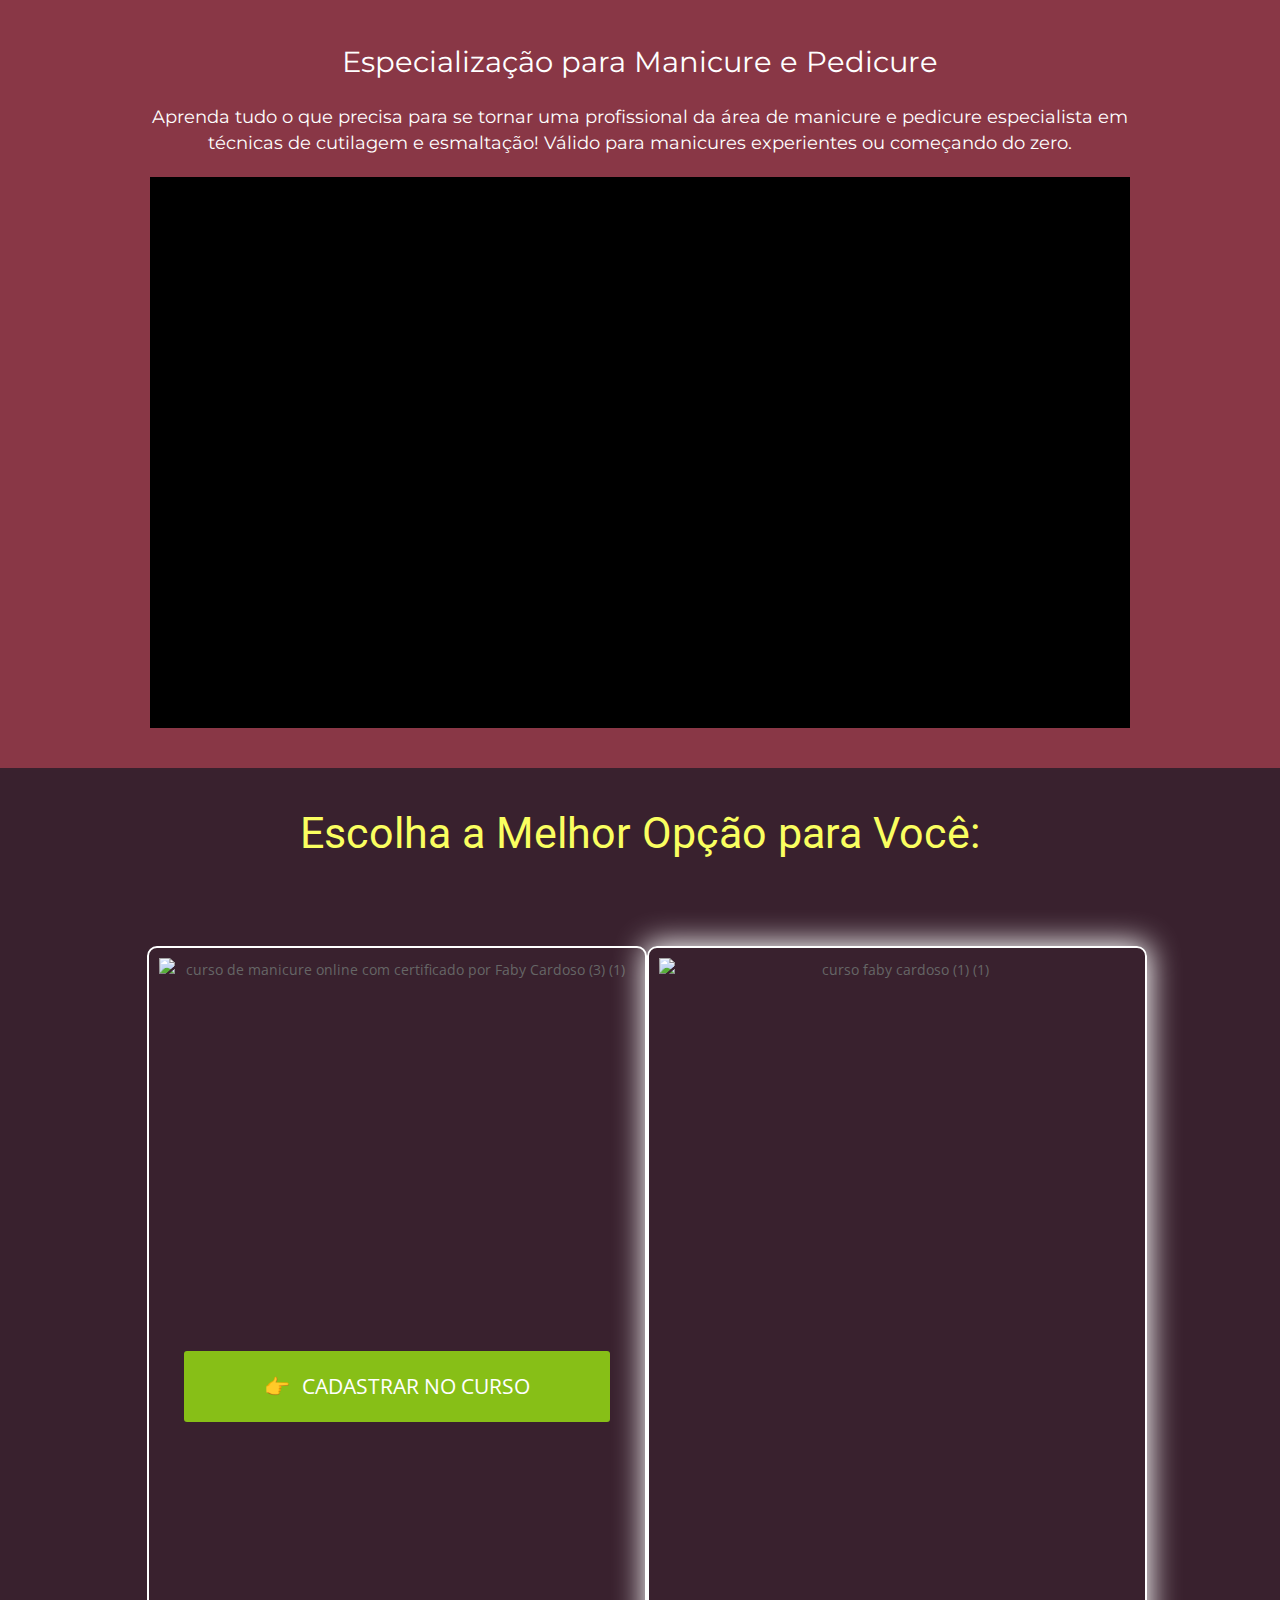
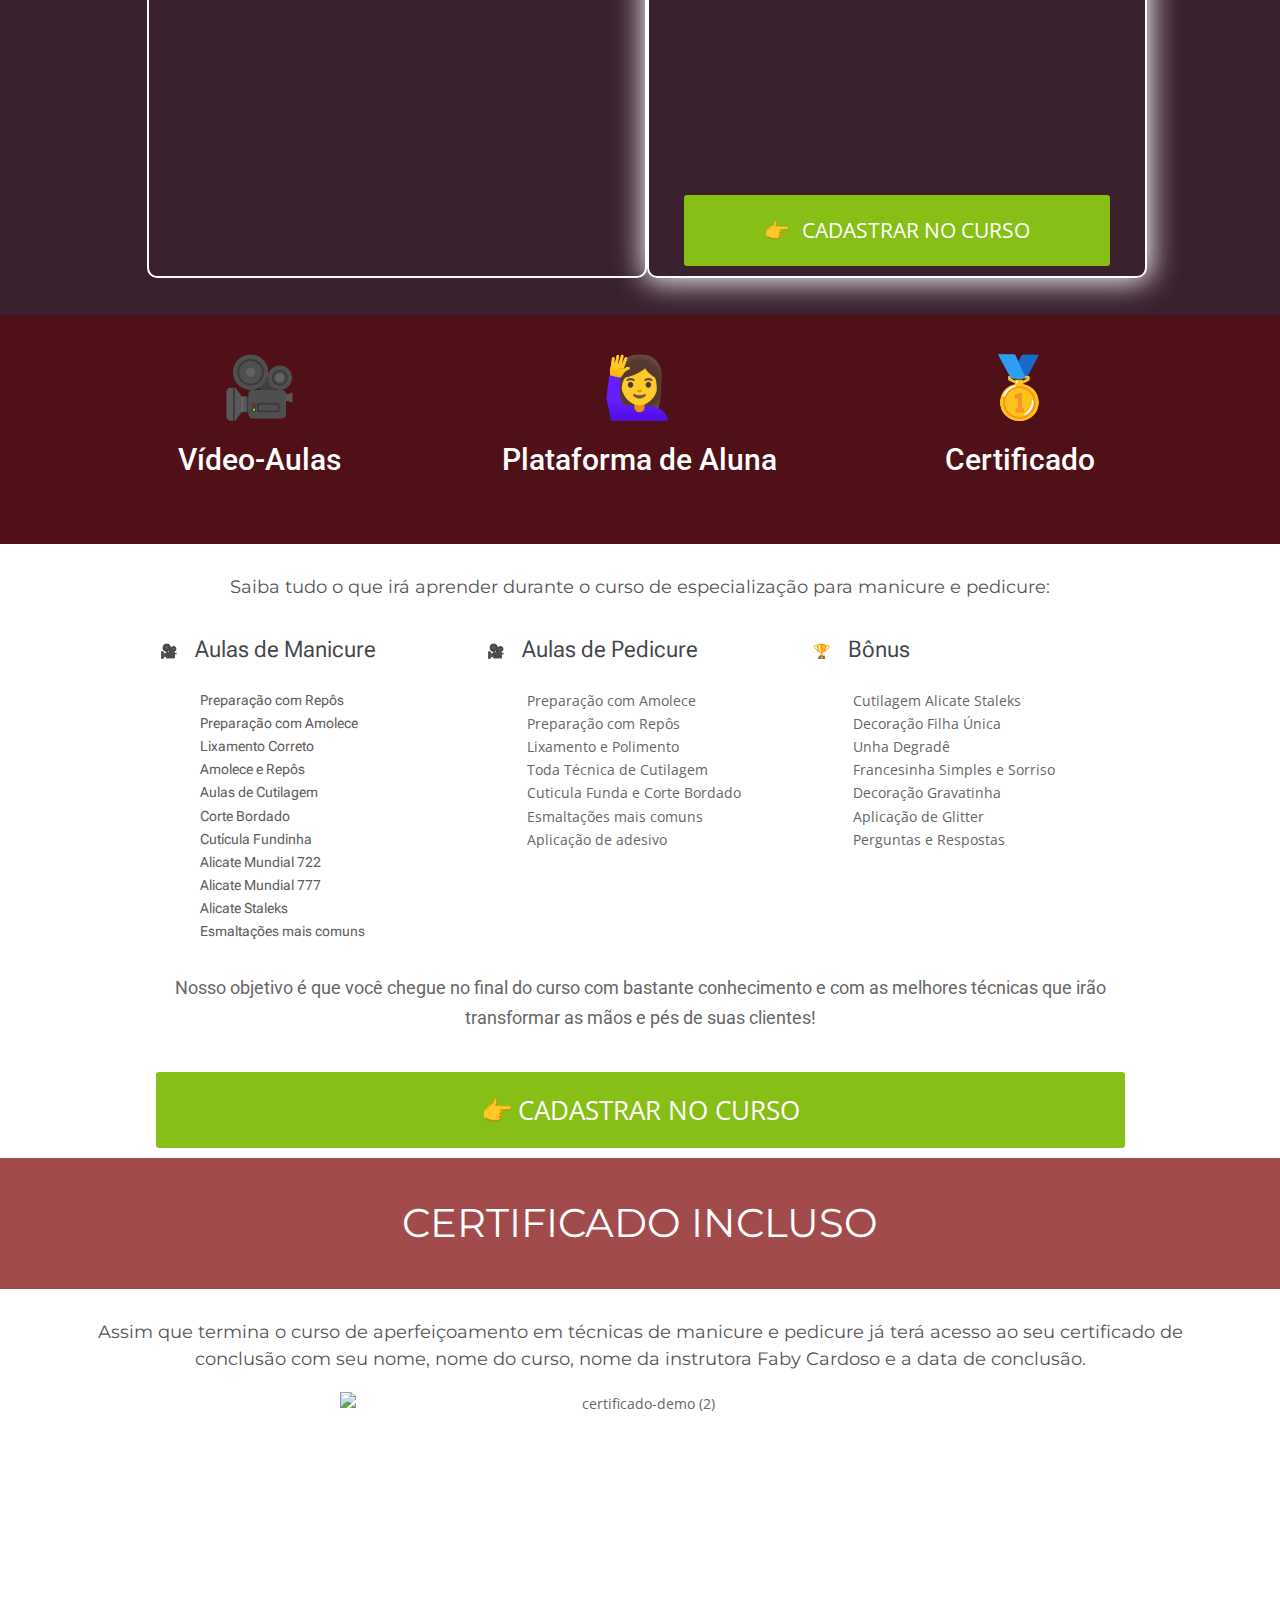
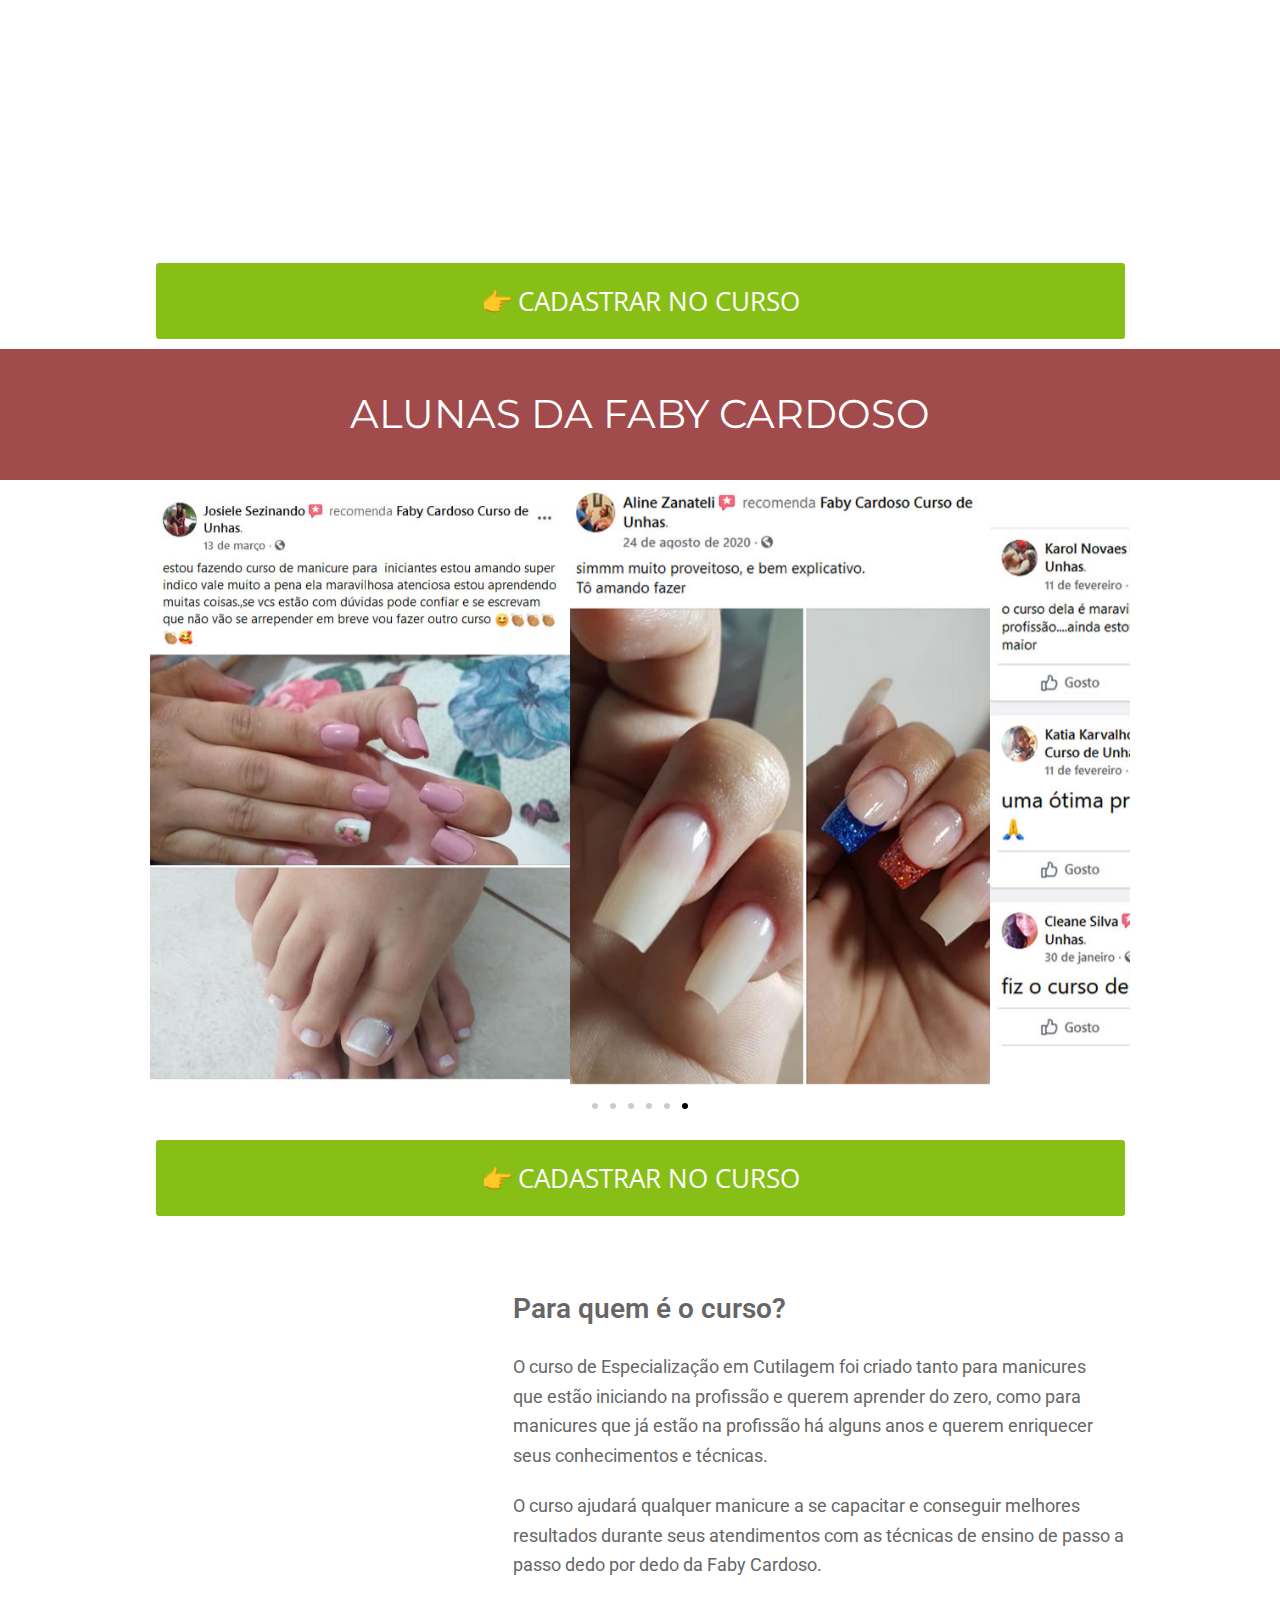
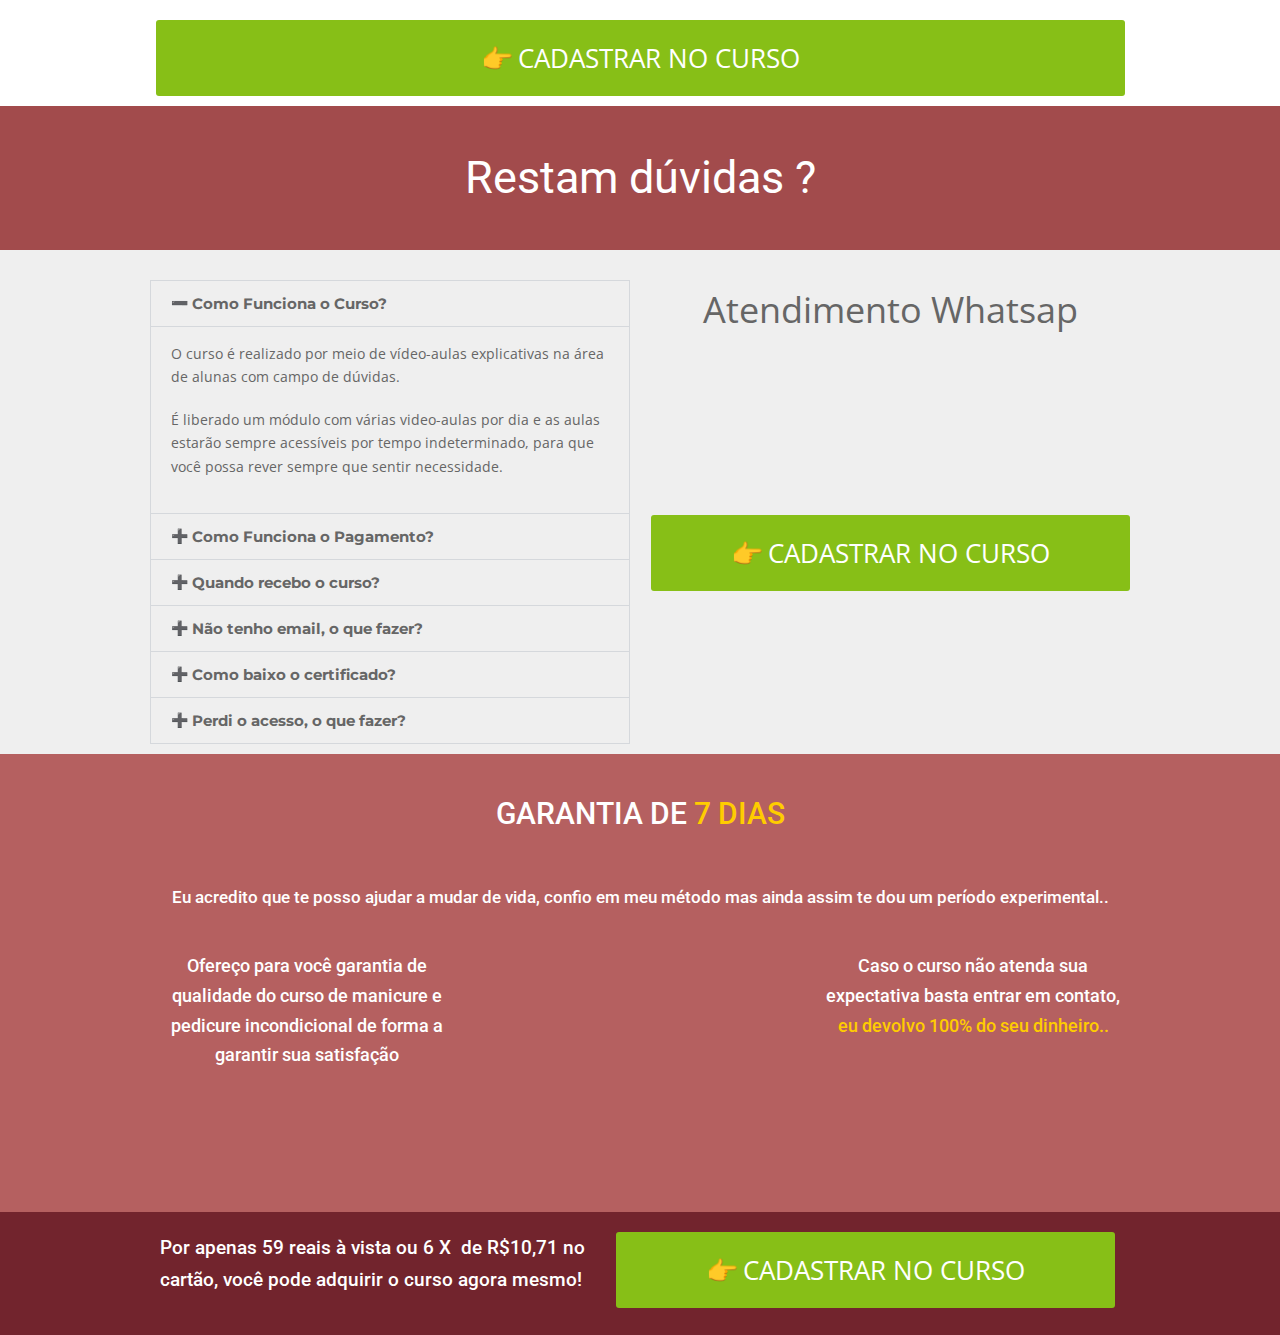
==== commit ff2b975e: "cutilagem" ====
--- a/index.html
+++ b/index.html
@@ -2,882 +2,8720 @@
 <html lang="en-US">
 
 <!-- Mirrored from mmproductsforlife.com/curso-aperfeicoamento-em-manicure/ by HTTrack Website Copier/3.x [XR&CO'2014], Tue, 16 Jul 2024 10:45:04 GMT -->
-<!-- Added by HTTrack --><meta http-equiv="content-type" content="text/html;charset=UTF-8" /><!-- /Added by HTTrack -->
+<!-- Added by HTTrack -->
+<meta http-equiv="content-type" content="text/html;charset=UTF-8" /><!-- /Added by HTTrack -->
+
 <head>
 	<meta charset="UTF-8">
-		<title>curso aperfeicoamento em manicure &#8211; mmproductsforlife</title>
-<meta name='robots' content='max-image-preview:large' />
-<link rel="alternate" type="application/rss+xml" title="mmproductsforlife &raquo; Feed" href="https://mmproductsforlife.com/feed/" />
-<link rel="alternate" type="application/rss+xml" title="mmproductsforlife &raquo; Comments Feed" href="https://mmproductsforlife.com/comments/feed/" />
-<script>
-window._wpemojiSettings = {"baseUrl":"https:\/\/s.w.org\/images\/core\/emoji\/15.0.3\/72x72\/","ext":".png","svgUrl":"https:\/\/s.w.org\/images\/core\/emoji\/15.0.3\/svg\/","svgExt":".svg","source":{"concatemoji":"https:\/\/mmproductsforlife.com\/wp-includes\/js\/wp-emoji-release.min.js?ver=6.5.5"}};
-/*! This file is auto-generated */
-!function(i,n){var o,s,e;function c(e){try{var t={supportTests:e,timestamp:(new Date).valueOf()};sessionStorage.setItem(o,JSON.stringify(t))}catch(e){}}function p(e,t,n){e.clearRect(0,0,e.canvas.width,e.canvas.height),e.fillText(t,0,0);var t=new Uint32Array(e.getImageData(0,0,e.canvas.width,e.canvas.height).data),r=(e.clearRect(0,0,e.canvas.width,e.canvas.height),e.fillText(n,0,0),new Uint32Array(e.getImageData(0,0,e.canvas.width,e.canvas.height).data));return t.every(function(e,t){return e===r[t]})}function u(e,t,n){switch(t){case"flag":return n(e,"\ud83c\udff3\ufe0f\u200d\u26a7\ufe0f","\ud83c\udff3\ufe0f\u200b\u26a7\ufe0f")?!1:!n(e,"\ud83c\uddfa\ud83c\uddf3","\ud83c\uddfa\u200b\ud83c\uddf3")&&!n(e,"\ud83c\udff4\udb40\udc67\udb40\udc62\udb40\udc65\udb40\udc6e\udb40\udc67\udb40\udc7f","\ud83c\udff4\u200b\udb40\udc67\u200b\udb40\udc62\u200b\udb40\udc65\u200b\udb40\udc6e\u200b\udb40\udc67\u200b\udb40\udc7f");case"emoji":return!n(e,"\ud83d\udc26\u200d\u2b1b","\ud83d\udc26\u200b\u2b1b")}return!1}function f(e,t,n){var r="undefined"!=typeof WorkerGlobalScope&&self instanceof WorkerGlobalScope?new OffscreenCanvas(300,150):i.createElement("canvas"),a=r.getContext("2d",{willReadFrequently:!0}),o=(a.textBaseline="top",a.font="600 32px Arial",{});return e.forEach(function(e){o[e]=t(a,e,n)}),o}function t(e){var t=i.createElement("script");t.src=e,t.defer=!0,i.head.appendChild(t)}"undefined"!=typeof Promise&&(o="wpEmojiSettingsSupports",s=["flag","emoji"],n.supports={everything:!0,everythingExceptFlag:!0},e=new Promise(function(e){i.addEventListener("DOMContentLoaded",e,{once:!0})}),new Promise(function(t){var n=function(){try{var e=JSON.parse(sessionStorage.getItem(o));if("object"==typeof e&&"number"==typeof e.timestamp&&(new Date).valueOf()<e.timestamp+604800&&"object"==typeof e.supportTests)return e.supportTests}catch(e){}return null}();if(!n){if("undefined"!=typeof Worker&&"undefined"!=typeof OffscreenCanvas&&"undefined"!=typeof URL&&URL.createObjectURL&&"undefined"!=typeof Blob)try{var e="postMessage("+f.toString()+"("+[JSON.stringify(s),u.toString(),p.toString()].join(",")+"));",r=new Blob([e],{type:"text/javascript"}),a=new Worker(URL.createObjectURL(r),{name:"wpTestEmojiSupports"});return void(a.onmessage=function(e){c(n=e.data),a.terminate(),t(n)})}catch(e){}c(n=f(s,u,p))}t(n)}).then(function(e){for(var t in e)n.supports[t]=e[t],n.supports.everything=n.supports.everything&&n.supports[t],"flag"!==t&&(n.supports.everythingExceptFlag=n.supports.everythingExceptFlag&&n.supports[t]);n.supports.everythingExceptFlag=n.supports.everythingExceptFlag&&!n.supports.flag,n.DOMReady=!1,n.readyCallback=function(){n.DOMReady=!0}}).then(function(){return e}).then(function(){var e;n.supports.everything||(n.readyCallback(),(e=n.source||{}).concatemoji?t(e.concatemoji):e.wpemoji&&e.twemoji&&(t(e.twemoji),t(e.wpemoji)))}))}((window,document),window._wpemojiSettings);
-</script>
-<style id='wp-emoji-styles-inline-css'>
-
-	img.wp-smiley, img.emoji {
-		display: inline !important;
-		border: none !important;
-		box-shadow: none !important;
-		height: 1em !important;
-		width: 1em !important;
-		margin: 0 0.07em !important;
-		vertical-align: -0.1em !important;
-		background: none !important;
-		padding: 0 !important;
-	}
-</style>
-<link rel='stylesheet' id='wp-block-library-css' href='../wp-includes/css/dist/block-library/style.minadc6.css?ver=6.5.5' media='all' />
-<style id='classic-theme-styles-inline-css'>
-/*! This file is auto-generated */
-.wp-block-button__link{color:#fff;background-color:#32373c;border-radius:9999px;box-shadow:none;text-decoration:none;padding:calc(.667em + 2px) calc(1.333em + 2px);font-size:1.125em}.wp-block-file__button{background:#32373c;color:#fff;text-decoration:none}
-</style>
-<style id='global-styles-inline-css'>
-body{--wp--preset--color--black: #000000;--wp--preset--color--cyan-bluish-gray: #abb8c3;--wp--preset--color--white: #ffffff;--wp--preset--color--pale-pink: #f78da7;--wp--preset--color--vivid-red: #cf2e2e;--wp--preset--color--luminous-vivid-orange: #ff6900;--wp--preset--color--luminous-vivid-amber: #fcb900;--wp--preset--color--light-green-cyan: #7bdcb5;--wp--preset--color--vivid-green-cyan: #00d084;--wp--preset--color--pale-cyan-blue: #8ed1fc;--wp--preset--color--vivid-cyan-blue: #0693e3;--wp--preset--color--vivid-purple: #9b51e0;--wp--preset--gradient--vivid-cyan-blue-to-vivid-purple: linear-gradient(135deg,rgba(6,147,227,1) 0%,rgb(155,81,224) 100%);--wp--preset--gradient--light-green-cyan-to-vivid-green-cyan: linear-gradient(135deg,rgb(122,220,180) 0%,rgb(0,208,130) 100%);--wp--preset--gradient--luminous-vivid-amber-to-luminous-vivid-orange: linear-gradient(135deg,rgba(252,185,0,1) 0%,rgba(255,105,0,1) 100%);--wp--preset--gradient--luminous-vivid-orange-to-vivid-red: linear-gradient(135deg,rgba(255,105,0,1) 0%,rgb(207,46,46) 100%);--wp--preset--gradient--very-light-gray-to-cyan-bluish-gray: linear-gradient(135deg,rgb(238,238,238) 0%,rgb(169,184,195) 100%);--wp--preset--gradient--cool-to-warm-spectrum: linear-gradient(135deg,rgb(74,234,220) 0%,rgb(151,120,209) 20%,rgb(207,42,186) 40%,rgb(238,44,130) 60%,rgb(251,105,98) 80%,rgb(254,248,76) 100%);--wp--preset--gradient--blush-light-purple: linear-gradient(135deg,rgb(255,206,236) 0%,rgb(152,150,240) 100%);--wp--preset--gradient--blush-bordeaux: linear-gradient(135deg,rgb(254,205,165) 0%,rgb(254,45,45) 50%,rgb(107,0,62) 100%);--wp--preset--gradient--luminous-dusk: linear-gradient(135deg,rgb(255,203,112) 0%,rgb(199,81,192) 50%,rgb(65,88,208) 100%);--wp--preset--gradient--pale-ocean: linear-gradient(135deg,rgb(255,245,203) 0%,rgb(182,227,212) 50%,rgb(51,167,181) 100%);--wp--preset--gradient--electric-grass: linear-gradient(135deg,rgb(202,248,128) 0%,rgb(113,206,126) 100%);--wp--preset--gradient--midnight: linear-gradient(135deg,rgb(2,3,129) 0%,rgb(40,116,252) 100%);--wp--preset--font-size--small: 13px;--wp--preset--font-size--medium: 20px;--wp--preset--font-size--large: 36px;--wp--preset--font-size--x-large: 42px;--wp--preset--spacing--20: 0.44rem;--wp--preset--spacing--30: 0.67rem;--wp--preset--spacing--40: 1rem;--wp--preset--spacing--50: 1.5rem;--wp--preset--spacing--60: 2.25rem;--wp--preset--spacing--70: 3.38rem;--wp--preset--spacing--80: 5.06rem;--wp--preset--shadow--natural: 6px 6px 9px rgba(0, 0, 0, 0.2);--wp--preset--shadow--deep: 12px 12px 50px rgba(0, 0, 0, 0.4);--wp--preset--shadow--sharp: 6px 6px 0px rgba(0, 0, 0, 0.2);--wp--preset--shadow--outlined: 6px 6px 0px -3px rgba(255, 255, 255, 1), 6px 6px rgba(0, 0, 0, 1);--wp--preset--shadow--crisp: 6px 6px 0px rgba(0, 0, 0, 1);}:where(.is-layout-flex){gap: 0.5em;}:where(.is-layout-grid){gap: 0.5em;}body .is-layout-flex{display: flex;}body .is-layout-flex{flex-wrap: wrap;align-items: center;}body .is-layout-flex > *{margin: 0;}body .is-layout-grid{display: grid;}body .is-layout-grid > *{margin: 0;}:where(.wp-block-columns.is-layout-flex){gap: 2em;}:where(.wp-block-columns.is-layout-grid){gap: 2em;}:where(.wp-block-post-template.is-layout-flex){gap: 1.25em;}:where(.wp-block-post-template.is-layout-grid){gap: 1.25em;}.has-black-color{color: var(--wp--preset--color--black) !important;}.has-cyan-bluish-gray-color{color: var(--wp--preset--color--cyan-bluish-gray) !important;}.has-white-color{color: var(--wp--preset--color--white) !important;}.has-pale-pink-color{color: var(--wp--preset--color--pale-pink) !important;}.has-vivid-red-color{color: var(--wp--preset--color--vivid-red) !important;}.has-luminous-vivid-orange-color{color: var(--wp--preset--color--luminous-vivid-orange) !important;}.has-luminous-vivid-amber-color{color: var(--wp--preset--color--luminous-vivid-amber) !important;}.has-light-green-cyan-color{color: var(--wp--preset--color--light-green-cyan) !important;}.has-vivid-green-cyan-color{color: var(--wp--preset--color--vivid-green-cyan) !important;}.has-pale-cyan-blue-color{color: var(--wp--preset--color--pale-cyan-blue) !important;}.has-vivid-cyan-blue-color{color: var(--wp--preset--color--vivid-cyan-blue) !important;}.has-vivid-purple-color{color: var(--wp--preset--color--vivid-purple) !important;}.has-black-background-color{background-color: var(--wp--preset--color--black) !important;}.has-cyan-bluish-gray-background-color{background-color: var(--wp--preset--color--cyan-bluish-gray) !important;}.has-white-background-color{background-color: var(--wp--preset--color--white) !important;}.has-pale-pink-background-color{background-color: var(--wp--preset--color--pale-pink) !important;}.has-vivid-red-background-color{background-color: var(--wp--preset--color--vivid-red) !important;}.has-luminous-vivid-orange-background-color{background-color: var(--wp--preset--color--luminous-vivid-orange) !important;}.has-luminous-vivid-amber-background-color{background-color: var(--wp--preset--color--luminous-vivid-amber) !important;}.has-light-green-cyan-background-color{background-color: var(--wp--preset--color--light-green-cyan) !important;}.has-vivid-green-cyan-background-color{background-color: var(--wp--preset--color--vivid-green-cyan) !important;}.has-pale-cyan-blue-background-color{background-color: var(--wp--preset--color--pale-cyan-blue) !important;}.has-vivid-cyan-blue-background-color{background-color: var(--wp--preset--color--vivid-cyan-blue) !important;}.has-vivid-purple-background-color{background-color: var(--wp--preset--color--vivid-purple) !important;}.has-black-border-color{border-color: var(--wp--preset--color--black) !important;}.has-cyan-bluish-gray-border-color{border-color: var(--wp--preset--color--cyan-bluish-gray) !important;}.has-white-border-color{border-color: var(--wp--preset--color--white) !important;}.has-pale-pink-border-color{border-color: var(--wp--preset--color--pale-pink) !important;}.has-vivid-red-border-color{border-color: var(--wp--preset--color--vivid-red) !important;}.has-luminous-vivid-orange-border-color{border-color: var(--wp--preset--color--luminous-vivid-orange) !important;}.has-luminous-vivid-amber-border-color{border-color: var(--wp--preset--color--luminous-vivid-amber) !important;}.has-light-green-cyan-border-color{border-color: var(--wp--preset--color--light-green-cyan) !important;}.has-vivid-green-cyan-border-color{border-color: var(--wp--preset--color--vivid-green-cyan) !important;}.has-pale-cyan-blue-border-color{border-color: var(--wp--preset--color--pale-cyan-blue) !important;}.has-vivid-cyan-blue-border-color{border-color: var(--wp--preset--color--vivid-cyan-blue) !important;}.has-vivid-purple-border-color{border-color: var(--wp--preset--color--vivid-purple) !important;}.has-vivid-cyan-blue-to-vivid-purple-gradient-background{background: var(--wp--preset--gradient--vivid-cyan-blue-to-vivid-purple) !important;}.has-light-green-cyan-to-vivid-green-cyan-gradient-background{background: var(--wp--preset--gradient--light-green-cyan-to-vivid-green-cyan) !important;}.has-luminous-vivid-amber-to-luminous-vivid-orange-gradient-background{background: var(--wp--preset--gradient--luminous-vivid-amber-to-luminous-vivid-orange) !important;}.has-luminous-vivid-orange-to-vivid-red-gradient-background{background: var(--wp--preset--gradient--luminous-vivid-orange-to-vivid-red) !important;}.has-very-light-gray-to-cyan-bluish-gray-gradient-background{background: var(--wp--preset--gradient--very-light-gray-to-cyan-bluish-gray) !important;}.has-cool-to-warm-spectrum-gradient-background{background: var(--wp--preset--gradient--cool-to-warm-spectrum) !important;}.has-blush-light-purple-gradient-background{background: var(--wp--preset--gradient--blush-light-purple) !important;}.has-blush-bordeaux-gradient-background{background: var(--wp--preset--gradient--blush-bordeaux) !important;}.has-luminous-dusk-gradient-background{background: var(--wp--preset--gradient--luminous-dusk) !important;}.has-pale-ocean-gradient-background{background: var(--wp--preset--gradient--pale-ocean) !important;}.has-electric-grass-gradient-background{background: var(--wp--preset--gradient--electric-grass) !important;}.has-midnight-gradient-background{background: var(--wp--preset--gradient--midnight) !important;}.has-small-font-size{font-size: var(--wp--preset--font-size--small) !important;}.has-medium-font-size{font-size: var(--wp--preset--font-size--medium) !important;}.has-large-font-size{font-size: var(--wp--preset--font-size--large) !important;}.has-x-large-font-size{font-size: var(--wp--preset--font-size--x-large) !important;}
-.wp-block-navigation a:where(:not(.wp-element-button)){color: inherit;}
-:where(.wp-block-post-template.is-layout-flex){gap: 1.25em;}:where(.wp-block-post-template.is-layout-grid){gap: 1.25em;}
-:where(.wp-block-columns.is-layout-flex){gap: 2em;}:where(.wp-block-columns.is-layout-grid){gap: 2em;}
-.wp-block-pullquote{font-size: 1.5em;line-height: 1.6;}
-</style>
-<link rel='stylesheet' id='hello-elementor-css' href='../wp-content/themes/hello-elementor/style.min41fe.css?ver=3.0.1' media='all' />
-<link rel='stylesheet' id='hello-elementor-theme-style-css' href='../wp-content/themes/hello-elementor/theme.min41fe.css?ver=3.0.1' media='all' />
-<link rel='stylesheet' id='hello-elementor-header-footer-css' href='../wp-content/themes/hello-elementor/header-footer.min41fe.css?ver=3.0.1' media='all' />
-<link rel='stylesheet' id='elementor-frontend-css' href='../wp-content/plugins/elementor/assets/css/frontend-lite.min93d8.css?ver=3.23.1' media='all' />
-<link rel='stylesheet' id='elementor-post-160-css' href='../wp-content/uploads/elementor/css/post-160b14f.css?ver=1721108363' media='all' />
-<link rel='stylesheet' id='google-fonts-1-css' href='https://fonts.googleapis.com/css?family=Poppins%3A100%2C100italic%2C200%2C200italic%2C300%2C300italic%2C400%2C400italic%2C500%2C500italic%2C600%2C600italic%2C700%2C700italic%2C800%2C800italic%2C900%2C900italic&amp;display=swap&amp;ver=6.5.5' media='all' />
-<link rel="preconnect" href="https://fonts.gstatic.com/" crossorigin><link rel="https://api.w.org/" href="https://mmproductsforlife.com/wp-json/" /><link rel="alternate" type="application/json" href="https://mmproductsforlife.com/wp-json/wp/v2/pages/229" /><link rel="EditURI" type="application/rsd+xml" title="RSD" href="https://mmproductsforlife.com/xmlrpc.php?rsd" />
-<meta name="generator" content="WordPress 6.5.5" />
-<link rel="canonical" href="index.html" />
-<link rel='shortlink' href='https://mmproductsforlife.com/?p=229' />
-<link rel="alternate" type="application/json+oembed" href="https://mmproductsforlife.com/wp-json/oembed/1.0/embed?url=https%3A%2F%2Fmmproductsforlife.com%2Fcurso-aperfeicoamento-em-manicure%2F" />
-<link rel="alternate" type="text/xml+oembed" href="https://mmproductsforlife.com/wp-json/oembed/1.0/embed?url=https%3A%2F%2Fmmproductsforlife.com%2Fcurso-aperfeicoamento-em-manicure%2F&amp;format=xml" />
-<meta name="generator" content="Elementor 3.23.1; features: e_optimized_css_loading, e_font_icon_svg, additional_custom_breakpoints, e_lazyload; settings: css_print_method-external, google_font-enabled, font_display-swap">
-			<style>
-				.e-con.e-parent:nth-of-type(n+4):not(.e-lazyloaded):not(.e-no-lazyload),
-				.e-con.e-parent:nth-of-type(n+4):not(.e-lazyloaded):not(.e-no-lazyload) * {
-					background-image: none !important;
-				}
-				@media screen and (max-height: 1024px) {
-					.e-con.e-parent:nth-of-type(n+3):not(.e-lazyloaded):not(.e-no-lazyload),
-					.e-con.e-parent:nth-of-type(n+3):not(.e-lazyloaded):not(.e-no-lazyload) * {
-						background-image: none !important;
-					}
-				}
-				@media screen and (max-height: 640px) {
-					.e-con.e-parent:nth-of-type(n+2):not(.e-lazyloaded):not(.e-no-lazyload),
-					.e-con.e-parent:nth-of-type(n+2):not(.e-lazyloaded):not(.e-no-lazyload) * {
-						background-image: none !important;
-					}
-				}
-			</style>
-					<style id="wp-custom-css">
-			html,
-body {
-overflow-x: hidden;
-}		</style>
-			<meta name="viewport" content="width=device-width, initial-scale=1.0, viewport-fit=cover" /></head>
-<body class="page-template page-template-elementor_canvas page page-id-229 elementor-default elementor-template-canvas elementor-kit-160">
-	
-<html lang="pt-BR"><head>
-<meta charset="UTF-8">
-<meta name="robots" content="index, follow, max-image-preview:large, max-snippet:-1, max-video-preview:-1">
-<meta name="viewport" content="width=device-width, initial-scale=1">
-<meta name="generator" content="Total WordPress Theme 4.4.1">
-<meta http-equiv="X-UA-Compatible" content="IE=edge">
-
-<title>Curso de Especialização para Manicure Certificado por Faby Cardoso</title>
-<meta name="description" content="Aprenda as técnicas das manicures de sucesso com a instrutora Faby Cardoso! Cutilagem, esmaltação e unhas perfeitas. Ainda recebe um certificado no final.">
-<link rel="canonical" href="https://www.cursomanicure.com/especializacao/">
-<meta property="og:locale" content="pt_BR">
-<meta property="og:type" content="article">
-<meta property="og:title" content="Ensino Técnicas de Cutilagem Perfeita!">
-<meta property="og:description" content="Acessem aqui agora e aprendam todas minhas técnicas de cutilagem">
-<meta property="og:url" content="https://www.cursomanicure.com/especializacao/">
-<meta property="og:site_name" content="Curso Manicure">
-<meta property="article:modified_time" content="2024-07-05T08:50:29+00:00">
-<meta property="og:image" content="http://www.cursomanicure.com/wp-content/uploads/2021/04/curso-especializacao.jpg">
-<meta property="og:image:width" content="800">
-<meta property="og:image:height" content="421">
-<meta property="og:image:type" content="image/jpeg">
-<meta name="twitter:card" content="summary_large_image">
-<meta name="twitter:label1" content="Est. tempo de leitura">
-<meta name="twitter:data1" content="7 minutos">
-<script src="../../connect.facebook.net/pt_BR/sdk2b26.js?hash=1f9bcd231d55f159d1f55115a1047079" async="" crossorigin="anonymous"></script><script id="facebook-jssdk" src="../../connect.facebook.net/pt_BR/sdk.js"></script><script type="text/javascript" id="www-widgetapi-script" src="../../www.youtube.com/s/player/5352eb4f/www-widgetapi.vflset/www-widgetapi.js" async=""></script><script id="mcwidget-core" src="../../manychat.com/assets/js/widget.js"></script><script src="https://www.youtube.com/iframe_api"></script><script type="text/javascript" async="" src="../../www.google-analytics.com/analytics.js"></script><script type="text/javascript" async="" src="https://www.googletagmanager.com/gtag/js?id=G-P0DPMXZVDC&amp;l=dataLayer&amp;cx=c"></script><script src="https://connect.facebook.net/signals/config/233333367591709?v=2.9.160&amp;r=stable&amp;domain=www.cursomanicure.com&amp;hme=733c3732ec767f7a62e7787aff967e6d19b1e13e533937876f2e15efe07bf678&amp;ex_m=67%2C113%2C100%2C104%2C58%2C3%2C93%2C66%2C15%2C91%2C84%2C49%2C51%2C160%2C163%2C175%2C171%2C172%2C174%2C28%2C94%2C50%2C73%2C173%2C155%2C158%2C168%2C169%2C176%2C122%2C39%2C33%2C134%2C14%2C48%2C181%2C180%2C124%2C17%2C38%2C1%2C41%2C62%2C63%2C64%2C68%2C88%2C16%2C13%2C90%2C87%2C86%2C101%2C103%2C37%2C102%2C29%2C25%2C156%2C159%2C131%2C27%2C10%2C11%2C12%2C5%2C6%2C24%2C21%2C22%2C54%2C59%2C61%2C71%2C95%2C26%2C72%2C8%2C7%2C76%2C46%2C20%2C97%2C96%2C98%2C9%2C19%2C18%2C81%2C53%2C79%2C32%2C70%2C0%2C89%2C31%2C78%2C83%2C45%2C44%2C82%2C36%2C4%2C85%2C77%2C42%2C34%2C80%2C2%2C35%2C60%2C40%2C99%2C43%2C75%2C65%2C105%2C57%2C56%2C30%2C92%2C55%2C52%2C47%2C74%2C69%2C23%2C106" async=""></script><script async="" src="../../connect.facebook.net/en_US/fbevents.js"></script><script type="application/ld+json" class="yoast-schema-graph">{"@context":"https://schema.org","@graph":[{"@type":"WebPage","@id":"https://www.cursomanicure.com/especializacao/","url":"https://www.cursomanicure.com/especializacao/","name":"Curso de Especialização para Manicure Certificado por Faby Cardoso","isPartOf":{"@id":"https://www.cursomanicure.com/#website"},"primaryImageOfPage":{"@id":"https://www.cursomanicure.com/especializacao/#primaryimage"},"image":{"@id":"https://www.cursomanicure.com/especializacao/#primaryimage"},"thumbnailUrl":"https://www.cursomanicure.com/wp-content/uploads/2021/04/curso-especializacao.jpg","datePublished":"2023-10-09T18:11:54+00:00","dateModified":"2024-07-05T08:50:29+00:00","description":"Aprenda as técnicas das manicures de sucesso com a instrutora Faby Cardoso! Cutilagem, esmaltação e unhas perfeitas. Ainda recebe um certificado no final.","breadcrumb":{"@id":"https://www.cursomanicure.com/especializacao/#breadcrumb"},"inLanguage":"pt-BR","potentialAction":[{"@type":"ReadAction","target":["https://www.cursomanicure.com/especializacao/"]}]},{"@type":"ImageObject","inLanguage":"pt-BR","@id":"https://www.cursomanicure.com/especializacao/#primaryimage","url":"https://www.cursomanicure.com/wp-content/uploads/2021/04/curso-especializacao.jpg","contentUrl":"https://www.cursomanicure.com/wp-content/uploads/2021/04/curso-especializacao.jpg","width":800,"height":421},{"@type":"BreadcrumbList","@id":"https://www.cursomanicure.com/especializacao/#breadcrumb","itemListElement":[{"@type":"ListItem","position":1,"name":"Início","item":"https://www.cursomanicure.com/"},{"@type":"ListItem","position":2,"name":"Especialização 2"}]},{"@type":"WebSite","@id":"https://www.cursomanicure.com/#website","url":"https://www.cursomanicure.com/","name":"Curso Manicure","description":"Melhor curso de manicure e pedicure","potentialAction":[{"@type":"SearchAction","target":{"@type":"EntryPoint","urlTemplate":"https://www.cursomanicure.com/?s={search_term_string}"},"query-input":"required name=search_term_string"}],"inLanguage":"pt-BR"}]}</script>
-
-<link rel="dns-prefetch" href="http://fonts.googleapis.com/">
-<link rel="alternate" type="application/rss+xml" title="Feed para Curso Manicure »" href="https://www.cursomanicure.com/feed/">
-<link rel="alternate" type="application/rss+xml" title="Feed de comentários para Curso Manicure »" href="https://www.cursomanicure.com/comments/feed/">
-<link rel="stylesheet" id="js_composer_front-css" href="../../www.cursomanicure.com/wp-content/plugins/js_composer/assets/css/js_composer.min7661.css?ver=5.4.2" type="text/css" media="all">
-<style id="classic-theme-styles-inline-css" type="text/css">
-/*! This file is auto-generated */
-.wp-block-button__link{color:#fff;background-color:#32373c;border-radius:9999px;box-shadow:none;text-decoration:none;padding:calc(.667em + 2px) calc(1.333em + 2px);font-size:1.125em}.wp-block-file__button{background:#32373c;color:#fff;text-decoration:none}
-</style>
-<style id="global-styles-inline-css" type="text/css">
-body{--wp--preset--color--black: #000000;--wp--preset--color--cyan-bluish-gray: #abb8c3;--wp--preset--color--white: #ffffff;--wp--preset--color--pale-pink: #f78da7;--wp--preset--color--vivid-red: #cf2e2e;--wp--preset--color--luminous-vivid-orange: #ff6900;--wp--preset--color--luminous-vivid-amber: #fcb900;--wp--preset--color--light-green-cyan: #7bdcb5;--wp--preset--color--vivid-green-cyan: #00d084;--wp--preset--color--pale-cyan-blue: #8ed1fc;--wp--preset--color--vivid-cyan-blue: #0693e3;--wp--preset--color--vivid-purple: #9b51e0;--wp--preset--gradient--vivid-cyan-blue-to-vivid-purple: linear-gradient(135deg,rgba(6,147,227,1) 0%,rgb(155,81,224) 100%);--wp--preset--gradient--light-green-cyan-to-vivid-green-cyan: linear-gradient(135deg,rgb(122,220,180) 0%,rgb(0,208,130) 100%);--wp--preset--gradient--luminous-vivid-amber-to-luminous-vivid-orange: linear-gradient(135deg,rgba(252,185,0,1) 0%,rgba(255,105,0,1) 100%);--wp--preset--gradient--luminous-vivid-orange-to-vivid-red: linear-gradient(135deg,rgba(255,105,0,1) 0%,rgb(207,46,46) 100%);--wp--preset--gradient--very-light-gray-to-cyan-bluish-gray: linear-gradient(135deg,rgb(238,238,238) 0%,rgb(169,184,195) 100%);--wp--preset--gradient--cool-to-warm-spectrum: linear-gradient(135deg,rgb(74,234,220) 0%,rgb(151,120,209) 20%,rgb(207,42,186) 40%,rgb(238,44,130) 60%,rgb(251,105,98) 80%,rgb(254,248,76) 100%);--wp--preset--gradient--blush-light-purple: linear-gradient(135deg,rgb(255,206,236) 0%,rgb(152,150,240) 100%);--wp--preset--gradient--blush-bordeaux: linear-gradient(135deg,rgb(254,205,165) 0%,rgb(254,45,45) 50%,rgb(107,0,62) 100%);--wp--preset--gradient--luminous-dusk: linear-gradient(135deg,rgb(255,203,112) 0%,rgb(199,81,192) 50%,rgb(65,88,208) 100%);--wp--preset--gradient--pale-ocean: linear-gradient(135deg,rgb(255,245,203) 0%,rgb(182,227,212) 50%,rgb(51,167,181) 100%);--wp--preset--gradient--electric-grass: linear-gradient(135deg,rgb(202,248,128) 0%,rgb(113,206,126) 100%);--wp--preset--gradient--midnight: linear-gradient(135deg,rgb(2,3,129) 0%,rgb(40,116,252) 100%);--wp--preset--font-size--small: 13px;--wp--preset--font-size--medium: 20px;--wp--preset--font-size--large: 36px;--wp--preset--font-size--x-large: 42px;--wp--preset--spacing--20: 0.44rem;--wp--preset--spacing--30: 0.67rem;--wp--preset--spacing--40: 1rem;--wp--preset--spacing--50: 1.5rem;--wp--preset--spacing--60: 2.25rem;--wp--preset--spacing--70: 3.38rem;--wp--preset--spacing--80: 5.06rem;--wp--preset--shadow--natural: 6px 6px 9px rgba(0, 0, 0, 0.2);--wp--preset--shadow--deep: 12px 12px 50px rgba(0, 0, 0, 0.4);--wp--preset--shadow--sharp: 6px 6px 0px rgba(0, 0, 0, 0.2);--wp--preset--shadow--outlined: 6px 6px 0px -3px rgba(255, 255, 255, 1), 6px 6px rgba(0, 0, 0, 1);--wp--preset--shadow--crisp: 6px 6px 0px rgba(0, 0, 0, 1);}:where(.is-layout-flex){gap: 0.5em;}:where(.is-layout-grid){gap: 0.5em;}body .is-layout-flex{display: flex;}body .is-layout-flex{flex-wrap: wrap;align-items: center;}body .is-layout-flex > *{margin: 0;}body .is-layout-grid{display: grid;}body .is-layout-grid > *{margin: 0;}:where(.wp-block-columns.is-layout-flex){gap: 2em;}:where(.wp-block-columns.is-layout-grid){gap: 2em;}:where(.wp-block-post-template.is-layout-flex){gap: 1.25em;}:where(.wp-block-post-template.is-layout-grid){gap: 1.25em;}.has-black-color{color: var(--wp--preset--color--black) !important;}.has-cyan-bluish-gray-color{color: var(--wp--preset--color--cyan-bluish-gray) !important;}.has-white-color{color: var(--wp--preset--color--white) !important;}.has-pale-pink-color{color: var(--wp--preset--color--pale-pink) !important;}.has-vivid-red-color{color: var(--wp--preset--color--vivid-red) !important;}.has-luminous-vivid-orange-color{color: var(--wp--preset--color--luminous-vivid-orange) !important;}.has-luminous-vivid-amber-color{color: var(--wp--preset--color--luminous-vivid-amber) !important;}.has-light-green-cyan-color{color: var(--wp--preset--color--light-green-cyan) !important;}.has-vivid-green-cyan-color{color: var(--wp--preset--color--vivid-green-cyan) !important;}.has-pale-cyan-blue-color{color: var(--wp--preset--color--pale-cyan-blue) !important;}.has-vivid-cyan-blue-color{color: var(--wp--preset--color--vivid-cyan-blue) !important;}.has-vivid-purple-color{color: var(--wp--preset--color--vivid-purple) !important;}.has-black-background-color{background-color: var(--wp--preset--color--black) !important;}.has-cyan-bluish-gray-background-color{background-color: var(--wp--preset--color--cyan-bluish-gray) !important;}.has-white-background-color{background-color: var(--wp--preset--color--white) !important;}.has-pale-pink-background-color{background-color: var(--wp--preset--color--pale-pink) !important;}.has-vivid-red-background-color{background-color: var(--wp--preset--color--vivid-red) !important;}.has-luminous-vivid-orange-background-color{background-color: var(--wp--preset--color--luminous-vivid-orange) !important;}.has-luminous-vivid-amber-background-color{background-color: var(--wp--preset--color--luminous-vivid-amber) !important;}.has-light-green-cyan-background-color{background-color: var(--wp--preset--color--light-green-cyan) !important;}.has-vivid-green-cyan-background-color{background-color: var(--wp--preset--color--vivid-green-cyan) !important;}.has-pale-cyan-blue-background-color{background-color: var(--wp--preset--color--pale-cyan-blue) !important;}.has-vivid-cyan-blue-background-color{background-color: var(--wp--preset--color--vivid-cyan-blue) !important;}.has-vivid-purple-background-color{background-color: var(--wp--preset--color--vivid-purple) !important;}.has-black-border-color{border-color: var(--wp--preset--color--black) !important;}.has-cyan-bluish-gray-border-color{border-color: var(--wp--preset--color--cyan-bluish-gray) !important;}.has-white-border-color{border-color: var(--wp--preset--color--white) !important;}.has-pale-pink-border-color{border-color: var(--wp--preset--color--pale-pink) !important;}.has-vivid-red-border-color{border-color: var(--wp--preset--color--vivid-red) !important;}.has-luminous-vivid-orange-border-color{border-color: var(--wp--preset--color--luminous-vivid-orange) !important;}.has-luminous-vivid-amber-border-color{border-color: var(--wp--preset--color--luminous-vivid-amber) !important;}.has-light-green-cyan-border-color{border-color: var(--wp--preset--color--light-green-cyan) !important;}.has-vivid-green-cyan-border-color{border-color: var(--wp--preset--color--vivid-green-cyan) !important;}.has-pale-cyan-blue-border-color{border-color: var(--wp--preset--color--pale-cyan-blue) !important;}.has-vivid-cyan-blue-border-color{border-color: var(--wp--preset--color--vivid-cyan-blue) !important;}.has-vivid-purple-border-color{border-color: var(--wp--preset--color--vivid-purple) !important;}.has-vivid-cyan-blue-to-vivid-purple-gradient-background{background: var(--wp--preset--gradient--vivid-cyan-blue-to-vivid-purple) !important;}.has-light-green-cyan-to-vivid-green-cyan-gradient-background{background: var(--wp--preset--gradient--light-green-cyan-to-vivid-green-cyan) !important;}.has-luminous-vivid-amber-to-luminous-vivid-orange-gradient-background{background: var(--wp--preset--gradient--luminous-vivid-amber-to-luminous-vivid-orange) !important;}.has-luminous-vivid-orange-to-vivid-red-gradient-background{background: var(--wp--preset--gradient--luminous-vivid-orange-to-vivid-red) !important;}.has-very-light-gray-to-cyan-bluish-gray-gradient-background{background: var(--wp--preset--gradient--very-light-gray-to-cyan-bluish-gray) !important;}.has-cool-to-warm-spectrum-gradient-background{background: var(--wp--preset--gradient--cool-to-warm-spectrum) !important;}.has-blush-light-purple-gradient-background{background: var(--wp--preset--gradient--blush-light-purple) !important;}.has-blush-bordeaux-gradient-background{background: var(--wp--preset--gradient--blush-bordeaux) !important;}.has-luminous-dusk-gradient-background{background: var(--wp--preset--gradient--luminous-dusk) !important;}.has-pale-ocean-gradient-background{background: var(--wp--preset--gradient--pale-ocean) !important;}.has-electric-grass-gradient-background{background: var(--wp--preset--gradient--electric-grass) !important;}.has-midnight-gradient-background{background: var(--wp--preset--gradient--midnight) !important;}.has-small-font-size{font-size: var(--wp--preset--font-size--small) !important;}.has-medium-font-size{font-size: var(--wp--preset--font-size--medium) !important;}.has-large-font-size{font-size: var(--wp--preset--font-size--large) !important;}.has-x-large-font-size{font-size: var(--wp--preset--font-size--x-large) !important;}
-.wp-block-navigation a:where(:not(.wp-element-button)){color: inherit;}
-:where(.wp-block-post-template.is-layout-flex){gap: 1.25em;}:where(.wp-block-post-template.is-layout-grid){gap: 1.25em;}
-:where(.wp-block-columns.is-layout-flex){gap: 2em;}:where(.wp-block-columns.is-layout-grid){gap: 2em;}
-.wp-block-pullquote{font-size: 1.5em;line-height: 1.6;}
-</style>
-<link rel="stylesheet" id="wps_vcs_pro_frontend-css" href="../../www.cursomanicure.com/wp-content/plugins/vc-splitter-pro/frontend/frontend1576.css?ver=1.2.1" type="text/css" media="all">
-<link rel="stylesheet" id="wpex-style-css" href="../../www.cursomanicure.com/wp-content/themes/Total/stylea94e.css?ver=4.4.1" type="text/css" media="all">
-<link rel="stylesheet" id="wpex-google-font-open-sans-css" href="http://fonts.googleapis.com/css?family=Open+Sans%3A100%2C200%2C300%2C400%2C500%2C600%2C700%2C800%2C900%2C100i%2C200i%2C300i%2C400i%2C500i%2C600i%2C700i%2C800i%2C900i&amp;subset=latin&amp;ver=6.5.5" type="text/css" media="all">
-<link rel="stylesheet" id="wpex-google-font-raleway-css" href="http://fonts.googleapis.com/css?family=Raleway%3A100%2C200%2C300%2C400%2C500%2C600%2C700%2C800%2C900%2C100i%2C200i%2C300i%2C400i%2C500i%2C600i%2C700i%2C800i%2C900i&amp;subset=latin&amp;ver=6.5.5" type="text/css" media="all">
-<link rel="stylesheet" id="wpex-google-font-montserrat-css" href="http://fonts.googleapis.com/css?family=Montserrat%3A100%2C200%2C300%2C400%2C500%2C600%2C700%2C800%2C900%2C100i%2C200i%2C300i%2C400i%2C500i%2C600i%2C700i%2C800i%2C900i&amp;subset=latin&amp;ver=6.5.5" type="text/css" media="all">
-<link rel="stylesheet" id="wpex-visual-composer-css" href="../../www.cursomanicure.com/wp-content/themes/Total/assets/css/wpex-visual-composera94e.css?ver=4.4.1" type="text/css" media="all">
-<link rel="stylesheet" id="wpex-visual-composer-extend-css" href="../../www.cursomanicure.com/wp-content/themes/Total/assets/css/wpex-visual-composer-extenda94e.css?ver=4.4.1" type="text/css" media="all">
-<link rel="stylesheet" id="elementor-icons-css" href="../../www.cursomanicure.com/wp-content/plugins/elementor/assets/lib/eicons/css/elementor-icons.mine94d.css?ver=5.30.0" type="text/css" media="all">
-<link rel="stylesheet" id="elementor-frontend-css" href="../../www.cursomanicure.com/wp-content/plugins/elementor/assets/css/frontend-lite.mindcff.css?ver=3.22.3" type="text/css" media="all">
-<link rel="stylesheet" id="swiper-css" href="../../www.cursomanicure.com/wp-content/plugins/elementor/assets/lib/swiper/v8/css/swiper.min94a4.css?ver=8.4.5" type="text/css" media="all">
-<link rel="stylesheet" id="elementor-post-1418-css" href="../../www.cursomanicure.com/wp-content/uploads/elementor/css/post-141815ff.css?ver=1718639627" type="text/css" media="all">
-<link rel="stylesheet" id="elementor-pro-css" href="../../www.cursomanicure.com/wp-content/plugins/elementor-pro/assets/css/frontend-lite.minf3df.css?ver=3.7.2" type="text/css" media="all">
-<link rel="stylesheet" id="elementor-global-css" href="../../www.cursomanicure.com/wp-content/uploads/elementor/css/global6da7.css?ver=1718639628" type="text/css" media="all">
-<link rel="stylesheet" id="elementor-post-5380-css" href="../../www.cursomanicure.com/wp-content/uploads/elementor/css/post-5380dec5.css?ver=1720169437" type="text/css" media="all">
-<!--[if IE 8]>
+	<title>curso aperfeicoamento em manicure &#8211; mmproductsforlife</title>
+	<meta name='robots' content='max-image-preview:large' />
+	<link rel="alternate" type="application/rss+xml" title="mmproductsforlife &raquo; Feed"
+		href="https://mmproductsforlife.com/feed/" />
+	<link rel="alternate" type="application/rss+xml" title="mmproductsforlife &raquo; Comments Feed"
+		href="https://mmproductsforlife.com/comments/feed/" />
+	<script>
+		window._wpemojiSettings = { "baseUrl": "https:\/\/s.w.org\/images\/core\/emoji\/15.0.3\/72x72\/", "ext": ".png", "svgUrl": "https:\/\/s.w.org\/images\/core\/emoji\/15.0.3\/svg\/", "svgExt": ".svg", "source": { "concatemoji": "https:\/\/mmproductsforlife.com\/wp-includes\/js\/wp-emoji-release.min.js?ver=6.5.5" } };
+		/*! This file is auto-generated */
+		!function (i, n) { var o, s, e; function c(e) { try { var t = { supportTests: e, timestamp: (new Date).valueOf() }; sessionStorage.setItem(o, JSON.stringify(t)) } catch (e) { } } function p(e, t, n) { e.clearRect(0, 0, e.canvas.width, e.canvas.height), e.fillText(t, 0, 0); var t = new Uint32Array(e.getImageData(0, 0, e.canvas.width, e.canvas.height).data), r = (e.clearRect(0, 0, e.canvas.width, e.canvas.height), e.fillText(n, 0, 0), new Uint32Array(e.getImageData(0, 0, e.canvas.width, e.canvas.height).data)); return t.every(function (e, t) { return e === r[t] }) } function u(e, t, n) { switch (t) { case "flag": return n(e, "\ud83c\udff3\ufe0f\u200d\u26a7\ufe0f", "\ud83c\udff3\ufe0f\u200b\u26a7\ufe0f") ? !1 : !n(e, "\ud83c\uddfa\ud83c\uddf3", "\ud83c\uddfa\u200b\ud83c\uddf3") && !n(e, "\ud83c\udff4\udb40\udc67\udb40\udc62\udb40\udc65\udb40\udc6e\udb40\udc67\udb40\udc7f", "\ud83c\udff4\u200b\udb40\udc67\u200b\udb40\udc62\u200b\udb40\udc65\u200b\udb40\udc6e\u200b\udb40\udc67\u200b\udb40\udc7f"); case "emoji": return !n(e, "\ud83d\udc26\u200d\u2b1b", "\ud83d\udc26\u200b\u2b1b") }return !1 } function f(e, t, n) { var r = "undefined" != typeof WorkerGlobalScope && self instanceof WorkerGlobalScope ? new OffscreenCanvas(300, 150) : i.createElement("canvas"), a = r.getContext("2d", { willReadFrequently: !0 }), o = (a.textBaseline = "top", a.font = "600 32px Arial", {}); return e.forEach(function (e) { o[e] = t(a, e, n) }), o } function t(e) { var t = i.createElement("script"); t.src = e, t.defer = !0, i.head.appendChild(t) } "undefined" != typeof Promise && (o = "wpEmojiSettingsSupports", s = ["flag", "emoji"], n.supports = { everything: !0, everythingExceptFlag: !0 }, e = new Promise(function (e) { i.addEventListener("DOMContentLoaded", e, { once: !0 }) }), new Promise(function (t) { var n = function () { try { var e = JSON.parse(sessionStorage.getItem(o)); if ("object" == typeof e && "number" == typeof e.timestamp && (new Date).valueOf() < e.timestamp + 604800 && "object" == typeof e.supportTests) return e.supportTests } catch (e) { } return null }(); if (!n) { if ("undefined" != typeof Worker && "undefined" != typeof OffscreenCanvas && "undefined" != typeof URL && URL.createObjectURL && "undefined" != typeof Blob) try { var e = "postMessage(" + f.toString() + "(" + [JSON.stringify(s), u.toString(), p.toString()].join(",") + "));", r = new Blob([e], { type: "text/javascript" }), a = new Worker(URL.createObjectURL(r), { name: "wpTestEmojiSupports" }); return void (a.onmessage = function (e) { c(n = e.data), a.terminate(), t(n) }) } catch (e) { } c(n = f(s, u, p)) } t(n) }).then(function (e) { for (var t in e) n.supports[t] = e[t], n.supports.everything = n.supports.everything && n.supports[t], "flag" !== t && (n.supports.everythingExceptFlag = n.supports.everythingExceptFlag && n.supports[t]); n.supports.everythingExceptFlag = n.supports.everythingExceptFlag && !n.supports.flag, n.DOMReady = !1, n.readyCallback = function () { n.DOMReady = !0 } }).then(function () { return e }).then(function () { var e; n.supports.everything || (n.readyCallback(), (e = n.source || {}).concatemoji ? t(e.concatemoji) : e.wpemoji && e.twemoji && (t(e.twemoji), t(e.wpemoji))) })) }((window, document), window._wpemojiSettings);
+	</script>
+	<style id='wp-emoji-styles-inline-css'>
+		img.wp-smiley,
+		img.emoji {
+			display: inline !important;
+			border: none !important;
+			box-shadow: none !important;
+			height: 1em !important;
+			width: 1em !important;
+			margin: 0 0.07em !important;
+			vertical-align: -0.1em !important;
+			background: none !important;
+			padding: 0 !important;
+		}
+	</style>
+	<link rel='stylesheet' id='wp-block-library-css'
+		href='../wp-includes/css/dist/block-library/style.minadc6.css?ver=6.5.5' media='all' />
+	<style id='classic-theme-styles-inline-css'>
+		/*! This file is auto-generated */
+		.wp-block-button__link {
+			color: #fff;
+			background-color: #32373c;
+			border-radius: 9999px;
+			box-shadow: none;
+			text-decoration: none;
+			padding: calc(.667em + 2px) calc(1.333em + 2px);
+			font-size: 1.125em
+		}
+
+		.wp-block-file__button {
+			background: #32373c;
+			color: #fff;
+			text-decoration: none
+		}
+	</style>
+	<style id='global-styles-inline-css'>
+		body {
+			--wp--preset--color--black: #000000;
+			--wp--preset--color--cyan-bluish-gray: #abb8c3;
+			--wp--preset--color--white: #ffffff;
+			--wp--preset--color--pale-pink: #f78da7;
+			--wp--preset--color--vivid-red: #cf2e2e;
+			--wp--preset--color--luminous-vivid-orange: #ff6900;
+			--wp--preset--color--luminous-vivid-amber: #fcb900;
+			--wp--preset--color--light-green-cyan: #7bdcb5;
+			--wp--preset--color--vivid-green-cyan: #00d084;
+			--wp--preset--color--pale-cyan-blue: #8ed1fc;
+			--wp--preset--color--vivid-cyan-blue: #0693e3;
+			--wp--preset--color--vivid-purple: #9b51e0;
+			--wp--preset--gradient--vivid-cyan-blue-to-vivid-purple: linear-gradient(135deg, rgba(6, 147, 227, 1) 0%, rgb(155, 81, 224) 100%);
+			--wp--preset--gradient--light-green-cyan-to-vivid-green-cyan: linear-gradient(135deg, rgb(122, 220, 180) 0%, rgb(0, 208, 130) 100%);
+			--wp--preset--gradient--luminous-vivid-amber-to-luminous-vivid-orange: linear-gradient(135deg, rgba(252, 185, 0, 1) 0%, rgba(255, 105, 0, 1) 100%);
+			--wp--preset--gradient--luminous-vivid-orange-to-vivid-red: linear-gradient(135deg, rgba(255, 105, 0, 1) 0%, rgb(207, 46, 46) 100%);
+			--wp--preset--gradient--very-light-gray-to-cyan-bluish-gray: linear-gradient(135deg, rgb(238, 238, 238) 0%, rgb(169, 184, 195) 100%);
+			--wp--preset--gradient--cool-to-warm-spectrum: linear-gradient(135deg, rgb(74, 234, 220) 0%, rgb(151, 120, 209) 20%, rgb(207, 42, 186) 40%, rgb(238, 44, 130) 60%, rgb(251, 105, 98) 80%, rgb(254, 248, 76) 100%);
+			--wp--preset--gradient--blush-light-purple: linear-gradient(135deg, rgb(255, 206, 236) 0%, rgb(152, 150, 240) 100%);
+			--wp--preset--gradient--blush-bordeaux: linear-gradient(135deg, rgb(254, 205, 165) 0%, rgb(254, 45, 45) 50%, rgb(107, 0, 62) 100%);
+			--wp--preset--gradient--luminous-dusk: linear-gradient(135deg, rgb(255, 203, 112) 0%, rgb(199, 81, 192) 50%, rgb(65, 88, 208) 100%);
+			--wp--preset--gradient--pale-ocean: linear-gradient(135deg, rgb(255, 245, 203) 0%, rgb(182, 227, 212) 50%, rgb(51, 167, 181) 100%);
+			--wp--preset--gradient--electric-grass: linear-gradient(135deg, rgb(202, 248, 128) 0%, rgb(113, 206, 126) 100%);
+			--wp--preset--gradient--midnight: linear-gradient(135deg, rgb(2, 3, 129) 0%, rgb(40, 116, 252) 100%);
+			--wp--preset--font-size--small: 13px;
+			--wp--preset--font-size--medium: 20px;
+			--wp--preset--font-size--large: 36px;
+			--wp--preset--font-size--x-large: 42px;
+			--wp--preset--spacing--20: 0.44rem;
+			--wp--preset--spacing--30: 0.67rem;
+			--wp--preset--spacing--40: 1rem;
+			--wp--preset--spacing--50: 1.5rem;
+			--wp--preset--spacing--60: 2.25rem;
+			--wp--preset--spacing--70: 3.38rem;
+			--wp--preset--spacing--80: 5.06rem;
+			--wp--preset--shadow--natural: 6px 6px 9px rgba(0, 0, 0, 0.2);
+			--wp--preset--shadow--deep: 12px 12px 50px rgba(0, 0, 0, 0.4);
+			--wp--preset--shadow--sharp: 6px 6px 0px rgba(0, 0, 0, 0.2);
+			--wp--preset--shadow--outlined: 6px 6px 0px -3px rgba(255, 255, 255, 1), 6px 6px rgba(0, 0, 0, 1);
+			--wp--preset--shadow--crisp: 6px 6px 0px rgba(0, 0, 0, 1);
+		}
+
+		:where(.is-layout-flex) {
+			gap: 0.5em;
+		}
+
+		:where(.is-layout-grid) {
+			gap: 0.5em;
+		}
+
+		body .is-layout-flex {
+			display: flex;
+		}
+
+		body .is-layout-flex {
+			flex-wrap: wrap;
+			align-items: center;
+		}
+
+		body .is-layout-flex>* {
+			margin: 0;
+		}
+
+		body .is-layout-grid {
+			display: grid;
+		}
+
+		body .is-layout-grid>* {
+			margin: 0;
+		}
+
+		:where(.wp-block-columns.is-layout-flex) {
+			gap: 2em;
+		}
+
+		:where(.wp-block-columns.is-layout-grid) {
+			gap: 2em;
+		}
+
+		:where(.wp-block-post-template.is-layout-flex) {
+			gap: 1.25em;
+		}
+
+		:where(.wp-block-post-template.is-layout-grid) {
+			gap: 1.25em;
+		}
+
+		.has-black-color {
+			color: var(--wp--preset--color--black) !important;
+		}
+
+		.has-cyan-bluish-gray-color {
+			color: var(--wp--preset--color--cyan-bluish-gray) !important;
+		}
+
+		.has-white-color {
+			color: var(--wp--preset--color--white) !important;
+		}
+
+		.has-pale-pink-color {
+			color: var(--wp--preset--color--pale-pink) !important;
+		}
+
+		.has-vivid-red-color {
+			color: var(--wp--preset--color--vivid-red) !important;
+		}
+
+		.has-luminous-vivid-orange-color {
+			color: var(--wp--preset--color--luminous-vivid-orange) !important;
+		}
+
+		.has-luminous-vivid-amber-color {
+			color: var(--wp--preset--color--luminous-vivid-amber) !important;
+		}
+
+		.has-light-green-cyan-color {
+			color: var(--wp--preset--color--light-green-cyan) !important;
+		}
+
+		.has-vivid-green-cyan-color {
+			color: var(--wp--preset--color--vivid-green-cyan) !important;
+		}
+
+		.has-pale-cyan-blue-color {
+			color: var(--wp--preset--color--pale-cyan-blue) !important;
+		}
+
+		.has-vivid-cyan-blue-color {
+			color: var(--wp--preset--color--vivid-cyan-blue) !important;
+		}
+
+		.has-vivid-purple-color {
+			color: var(--wp--preset--color--vivid-purple) !important;
+		}
+
+		.has-black-background-color {
+			background-color: var(--wp--preset--color--black) !important;
+		}
+
+		.has-cyan-bluish-gray-background-color {
+			background-color: var(--wp--preset--color--cyan-bluish-gray) !important;
+		}
+
+		.has-white-background-color {
+			background-color: var(--wp--preset--color--white) !important;
+		}
+
+		.has-pale-pink-background-color {
+			background-color: var(--wp--preset--color--pale-pink) !important;
+		}
+
+		.has-vivid-red-background-color {
+			background-color: var(--wp--preset--color--vivid-red) !important;
+		}
+
+		.has-luminous-vivid-orange-background-color {
+			background-color: var(--wp--preset--color--luminous-vivid-orange) !important;
+		}
+
+		.has-luminous-vivid-amber-background-color {
+			background-color: var(--wp--preset--color--luminous-vivid-amber) !important;
+		}
+
+		.has-light-green-cyan-background-color {
+			background-color: var(--wp--preset--color--light-green-cyan) !important;
+		}
+
+		.has-vivid-green-cyan-background-color {
+			background-color: var(--wp--preset--color--vivid-green-cyan) !important;
+		}
+
+		.has-pale-cyan-blue-background-color {
+			background-color: var(--wp--preset--color--pale-cyan-blue) !important;
+		}
+
+		.has-vivid-cyan-blue-background-color {
+			background-color: var(--wp--preset--color--vivid-cyan-blue) !important;
+		}
+
+		.has-vivid-purple-background-color {
+			background-color: var(--wp--preset--color--vivid-purple) !important;
+		}
+
+		.has-black-border-color {
+			border-color: var(--wp--preset--color--black) !important;
+		}
+
+		.has-cyan-bluish-gray-border-color {
+			border-color: var(--wp--preset--color--cyan-bluish-gray) !important;
+		}
+
+		.has-white-border-color {
+			border-color: var(--wp--preset--color--white) !important;
+		}
+
+		.has-pale-pink-border-color {
+			border-color: var(--wp--preset--color--pale-pink) !important;
+		}
+
+		.has-vivid-red-border-color {
+			border-color: var(--wp--preset--color--vivid-red) !important;
+		}
+
+		.has-luminous-vivid-orange-border-color {
+			border-color: var(--wp--preset--color--luminous-vivid-orange) !important;
+		}
+
+		.has-luminous-vivid-amber-border-color {
+			border-color: var(--wp--preset--color--luminous-vivid-amber) !important;
+		}
+
+		.has-light-green-cyan-border-color {
+			border-color: var(--wp--preset--color--light-green-cyan) !important;
+		}
+
+		.has-vivid-green-cyan-border-color {
+			border-color: var(--wp--preset--color--vivid-green-cyan) !important;
+		}
+
+		.has-pale-cyan-blue-border-color {
+			border-color: var(--wp--preset--color--pale-cyan-blue) !important;
+		}
+
+		.has-vivid-cyan-blue-border-color {
+			border-color: var(--wp--preset--color--vivid-cyan-blue) !important;
+		}
+
+		.has-vivid-purple-border-color {
+			border-color: var(--wp--preset--color--vivid-purple) !important;
+		}
+
+		.has-vivid-cyan-blue-to-vivid-purple-gradient-background {
+			background: var(--wp--preset--gradient--vivid-cyan-blue-to-vivid-purple) !important;
+		}
+
+		.has-light-green-cyan-to-vivid-green-cyan-gradient-background {
+			background: var(--wp--preset--gradient--light-green-cyan-to-vivid-green-cyan) !important;
+		}
+
+		.has-luminous-vivid-amber-to-luminous-vivid-orange-gradient-background {
+			background: var(--wp--preset--gradient--luminous-vivid-amber-to-luminous-vivid-orange) !important;
+		}
+
+		.has-luminous-vivid-orange-to-vivid-red-gradient-background {
+			background: var(--wp--preset--gradient--luminous-vivid-orange-to-vivid-red) !important;
+		}
+
+		.has-very-light-gray-to-cyan-bluish-gray-gradient-background {
+			background: var(--wp--preset--gradient--very-light-gray-to-cyan-bluish-gray) !important;
+		}
+
+		.has-cool-to-warm-spectrum-gradient-background {
+			background: var(--wp--preset--gradient--cool-to-warm-spectrum) !important;
+		}
+
+		.has-blush-light-purple-gradient-background {
+			background: var(--wp--preset--gradient--blush-light-purple) !important;
+		}
+
+		.has-blush-bordeaux-gradient-background {
+			background: var(--wp--preset--gradient--blush-bordeaux) !important;
+		}
+
+		.has-luminous-dusk-gradient-background {
+			background: var(--wp--preset--gradient--luminous-dusk) !important;
+		}
+
+		.has-pale-ocean-gradient-background {
+			background: var(--wp--preset--gradient--pale-ocean) !important;
+		}
+
+		.has-electric-grass-gradient-background {
+			background: var(--wp--preset--gradient--electric-grass) !important;
+		}
+
+		.has-midnight-gradient-background {
+			background: var(--wp--preset--gradient--midnight) !important;
+		}
+
+		.has-small-font-size {
+			font-size: var(--wp--preset--font-size--small) !important;
+		}
+
+		.has-medium-font-size {
+			font-size: var(--wp--preset--font-size--medium) !important;
+		}
+
+		.has-large-font-size {
+			font-size: var(--wp--preset--font-size--large) !important;
+		}
+
+		.has-x-large-font-size {
+			font-size: var(--wp--preset--font-size--x-large) !important;
+		}
+
+		.wp-block-navigation a:where(:not(.wp-element-button)) {
+			color: inherit;
+		}
+
+		:where(.wp-block-post-template.is-layout-flex) {
+			gap: 1.25em;
+		}
+
+		:where(.wp-block-post-template.is-layout-grid) {
+			gap: 1.25em;
+		}
+
+		:where(.wp-block-columns.is-layout-flex) {
+			gap: 2em;
+		}
+
+		:where(.wp-block-columns.is-layout-grid) {
+			gap: 2em;
+		}
+
+		.wp-block-pullquote {
+			font-size: 1.5em;
+			line-height: 1.6;
+		}
+	</style>
+	<link rel='stylesheet' id='hello-elementor-css'
+		href='../wp-content/themes/hello-elementor/style.min41fe.css?ver=3.0.1' media='all' />
+	<link rel='stylesheet' id='hello-elementor-theme-style-css'
+		href='../wp-content/themes/hello-elementor/theme.min41fe.css?ver=3.0.1' media='all' />
+	<link rel='stylesheet' id='hello-elementor-header-footer-css'
+		href='../wp-content/themes/hello-elementor/header-footer.min41fe.css?ver=3.0.1' media='all' />
+	<link rel='stylesheet' id='elementor-frontend-css'
+		href='../wp-content/plugins/elementor/assets/css/frontend-lite.min93d8.css?ver=3.23.1' media='all' />
+	<link rel='stylesheet' id='elementor-post-160-css'
+		href='../wp-content/uploads/elementor/css/post-160b14f.css?ver=1721108363' media='all' />
+	<link rel='stylesheet' id='google-fonts-1-css'
+		href='https://fonts.googleapis.com/css?family=Poppins%3A100%2C100italic%2C200%2C200italic%2C300%2C300italic%2C400%2C400italic%2C500%2C500italic%2C600%2C600italic%2C700%2C700italic%2C800%2C800italic%2C900%2C900italic&amp;display=swap&amp;ver=6.5.5'
+		media='all' />
+	<link rel="preconnect" href="https://fonts.gstatic.com/" crossorigin>
+	<link rel="https://api.w.org/" href="https://mmproductsforlife.com/wp-json/" />
+	<link rel="alternate" type="application/json" href="https://mmproductsforlife.com/wp-json/wp/v2/pages/229" />
+	<link rel="EditURI" type="application/rsd+xml" title="RSD" href="https://mmproductsforlife.com/xmlrpc.php?rsd" />
+	<meta name="generator" content="WordPress 6.5.5" />
+	<link rel="canonical" href="index.html" />
+	<link rel='shortlink' href='https://mmproductsforlife.com/?p=229' />
+	<link rel="alternate" type="application/json+oembed"
+		href="https://mmproductsforlife.com/wp-json/oembed/1.0/embed?url=https%3A%2F%2Fmmproductsforlife.com%2Fcurso-aperfeicoamento-em-manicure%2F" />
+	<link rel="alternate" type="text/xml+oembed"
+		href="https://mmproductsforlife.com/wp-json/oembed/1.0/embed?url=https%3A%2F%2Fmmproductsforlife.com%2Fcurso-aperfeicoamento-em-manicure%2F&amp;format=xml" />
+	<meta name="generator"
+		content="Elementor 3.23.1; features: e_optimized_css_loading, e_font_icon_svg, additional_custom_breakpoints, e_lazyload; settings: css_print_method-external, google_font-enabled, font_display-swap">
+	<style>
+		.e-con.e-parent:nth-of-type(n+4):not(.e-lazyloaded):not(.e-no-lazyload),
+		.e-con.e-parent:nth-of-type(n+4):not(.e-lazyloaded):not(.e-no-lazyload) * {
+			background-image: none !important;
+		}
+
+		@media screen and (max-height: 1024px) {
+
+			.e-con.e-parent:nth-of-type(n+3):not(.e-lazyloaded):not(.e-no-lazyload),
+			.e-con.e-parent:nth-of-type(n+3):not(.e-lazyloaded):not(.e-no-lazyload) * {
+				background-image: none !important;
+			}
+		}
+
+		@media screen and (max-height: 640px) {
+
+			.e-con.e-parent:nth-of-type(n+2):not(.e-lazyloaded):not(.e-no-lazyload),
+			.e-con.e-parent:nth-of-type(n+2):not(.e-lazyloaded):not(.e-no-lazyload) * {
+				background-image: none !important;
+			}
+		}
+	</style>
+	<style id="wp-custom-css">
+		html,
+		body {
+			overflow-x: hidden;
+		}
+	</style>
+	<meta name="viewport" content="width=device-width, initial-scale=1.0, viewport-fit=cover" />
+</head>
+
+<body
+	class="page-template page-template-elementor_canvas page page-id-229 elementor-default elementor-template-canvas elementor-kit-160">
+
+	<html lang="pt-BR">
+
+	<head>
+		<meta charset="UTF-8">
+		<meta name="robots" content="index, follow, max-image-preview:large, max-snippet:-1, max-video-preview:-1">
+		<meta name="viewport" content="width=device-width, initial-scale=1">
+		<meta name="generator" content="Total WordPress Theme 4.4.1">
+		<meta http-equiv="X-UA-Compatible" content="IE=edge">
+
+		<title>Curso de Especialização para Manicure Certificado por Faby Cardoso</title>
+		<meta name="description"
+			content="Aprenda as técnicas das manicures de sucesso com a instrutora Faby Cardoso! Cutilagem, esmaltação e unhas perfeitas. Ainda recebe um certificado no final.">
+		<link rel="canonical" href="https://www.cursomanicure.com/especializacao/">
+		<meta property="og:locale" content="pt_BR">
+		<meta property="og:type" content="article">
+		<meta property="og:title" content="Ensino Técnicas de Cutilagem Perfeita!">
+		<meta property="og:description" content="Acessem aqui agora e aprendam todas minhas técnicas de cutilagem">
+		<meta property="og:url" content="https://www.cursomanicure.com/especializacao/">
+		<meta property="og:site_name" content="Curso Manicure">
+		<meta property="article:modified_time" content="2024-07-05T08:50:29+00:00">
+		<meta property="og:image"
+			content="http://www.cursomanicure.com/wp-content/uploads/2021/04/curso-especializacao.jpg">
+		<meta property="og:image:width" content="800">
+		<meta property="og:image:height" content="421">
+		<meta property="og:image:type" content="image/jpeg">
+		<meta name="twitter:card" content="summary_large_image">
+		<meta name="twitter:label1" content="Est. tempo de leitura">
+		<meta name="twitter:data1" content="7 minutos">
+		<script src="../../connect.facebook.net/pt_BR/sdk2b26.js?hash=1f9bcd231d55f159d1f55115a1047079" async=""
+			crossorigin="anonymous"></script>
+		<script id="facebook-jssdk" src="../../connect.facebook.net/pt_BR/sdk.js"></script>
+		<script type="text/javascript" id="www-widgetapi-script"
+			src="../../www.youtube.com/s/player/5352eb4f/www-widgetapi.vflset/www-widgetapi.js" async=""></script>
+		<script id="mcwidget-core" src="../../manychat.com/assets/js/widget.js"></script>
+		<script src="https://www.youtube.com/iframe_api"></script>
+		<script type="text/javascript" async="" src="../../www.google-analytics.com/analytics.js"></script>
+		<script type="text/javascript" async=""
+			src="https://www.googletagmanager.com/gtag/js?id=G-P0DPMXZVDC&amp;l=dataLayer&amp;cx=c"></script>
+		<script
+			src="https://connect.facebook.net/signals/config/233333367591709?v=2.9.160&amp;r=stable&amp;domain=www.cursomanicure.com&amp;hme=733c3732ec767f7a62e7787aff967e6d19b1e13e533937876f2e15efe07bf678&amp;ex_m=67%2C113%2C100%2C104%2C58%2C3%2C93%2C66%2C15%2C91%2C84%2C49%2C51%2C160%2C163%2C175%2C171%2C172%2C174%2C28%2C94%2C50%2C73%2C173%2C155%2C158%2C168%2C169%2C176%2C122%2C39%2C33%2C134%2C14%2C48%2C181%2C180%2C124%2C17%2C38%2C1%2C41%2C62%2C63%2C64%2C68%2C88%2C16%2C13%2C90%2C87%2C86%2C101%2C103%2C37%2C102%2C29%2C25%2C156%2C159%2C131%2C27%2C10%2C11%2C12%2C5%2C6%2C24%2C21%2C22%2C54%2C59%2C61%2C71%2C95%2C26%2C72%2C8%2C7%2C76%2C46%2C20%2C97%2C96%2C98%2C9%2C19%2C18%2C81%2C53%2C79%2C32%2C70%2C0%2C89%2C31%2C78%2C83%2C45%2C44%2C82%2C36%2C4%2C85%2C77%2C42%2C34%2C80%2C2%2C35%2C60%2C40%2C99%2C43%2C75%2C65%2C105%2C57%2C56%2C30%2C92%2C55%2C52%2C47%2C74%2C69%2C23%2C106"
+			async=""></script>
+		<script async="" src="../../connect.facebook.net/en_US/fbevents.js"></script>
+		<script type="application/ld+json"
+			class="yoast-schema-graph">{"@context":"https://schema.org","@graph":[{"@type":"WebPage","@id":"https://www.cursomanicure.com/especializacao/","url":"https://www.cursomanicure.com/especializacao/","name":"Curso de Especialização para Manicure Certificado por Faby Cardoso","isPartOf":{"@id":"https://www.cursomanicure.com/#website"},"primaryImageOfPage":{"@id":"https://www.cursomanicure.com/especializacao/#primaryimage"},"image":{"@id":"https://www.cursomanicure.com/especializacao/#primaryimage"},"thumbnailUrl":"https://www.cursomanicure.com/wp-content/uploads/2021/04/curso-especializacao.jpg","datePublished":"2023-10-09T18:11:54+00:00","dateModified":"2024-07-05T08:50:29+00:00","description":"Aprenda as técnicas das manicures de sucesso com a instrutora Faby Cardoso! Cutilagem, esmaltação e unhas perfeitas. Ainda recebe um certificado no final.","breadcrumb":{"@id":"https://www.cursomanicure.com/especializacao/#breadcrumb"},"inLanguage":"pt-BR","potentialAction":[{"@type":"ReadAction","target":["https://www.cursomanicure.com/especializacao/"]}]},{"@type":"ImageObject","inLanguage":"pt-BR","@id":"https://www.cursomanicure.com/especializacao/#primaryimage","url":"https://www.cursomanicure.com/wp-content/uploads/2021/04/curso-especializacao.jpg","contentUrl":"https://www.cursomanicure.com/wp-content/uploads/2021/04/curso-especializacao.jpg","width":800,"height":421},{"@type":"BreadcrumbList","@id":"https://www.cursomanicure.com/especializacao/#breadcrumb","itemListElement":[{"@type":"ListItem","position":1,"name":"Início","item":"https://www.cursomanicure.com/"},{"@type":"ListItem","position":2,"name":"Especialização 2"}]},{"@type":"WebSite","@id":"https://www.cursomanicure.com/#website","url":"https://www.cursomanicure.com/","name":"Curso Manicure","description":"Melhor curso de manicure e pedicure","potentialAction":[{"@type":"SearchAction","target":{"@type":"EntryPoint","urlTemplate":"https://www.cursomanicure.com/?s={search_term_string}"},"query-input":"required name=search_term_string"}],"inLanguage":"pt-BR"}]}</script>
+
+		<link rel="dns-prefetch" href="http://fonts.googleapis.com/">
+		<link rel="alternate" type="application/rss+xml" title="Feed para Curso Manicure »"
+			href="https://www.cursomanicure.com/feed/">
+		<link rel="alternate" type="application/rss+xml" title="Feed de comentários para Curso Manicure »"
+			href="https://www.cursomanicure.com/comments/feed/">
+		<link rel="stylesheet" id="js_composer_front-css"
+			href="./www.cursomanicure.com/wp-content/plugins/js_composer/assets/css/js_composer.min7661.css?ver=5.4.2"
+			type="text/css" media="all">
+		<style id="classic-theme-styles-inline-css" type="text/css">
+			/*! This file is auto-generated */
+			.wp-block-button__link {
+				color: #fff;
+				background-color: #32373c;
+				border-radius: 9999px;
+				box-shadow: none;
+				text-decoration: none;
+				padding: calc(.667em + 2px) calc(1.333em + 2px);
+				font-size: 1.125em
+			}
+
+			.wp-block-file__button {
+				background: #32373c;
+				color: #fff;
+				text-decoration: none
+			}
+		</style>
+		<style id="global-styles-inline-css" type="text/css">
+			body {
+				--wp--preset--color--black: #000000;
+				--wp--preset--color--cyan-bluish-gray: #abb8c3;
+				--wp--preset--color--white: #ffffff;
+				--wp--preset--color--pale-pink: #f78da7;
+				--wp--preset--color--vivid-red: #cf2e2e;
+				--wp--preset--color--luminous-vivid-orange: #ff6900;
+				--wp--preset--color--luminous-vivid-amber: #fcb900;
+				--wp--preset--color--light-green-cyan: #7bdcb5;
+				--wp--preset--color--vivid-green-cyan: #00d084;
+				--wp--preset--color--pale-cyan-blue: #8ed1fc;
+				--wp--preset--color--vivid-cyan-blue: #0693e3;
+				--wp--preset--color--vivid-purple: #9b51e0;
+				--wp--preset--gradient--vivid-cyan-blue-to-vivid-purple: linear-gradient(135deg, rgba(6, 147, 227, 1) 0%, rgb(155, 81, 224) 100%);
+				--wp--preset--gradient--light-green-cyan-to-vivid-green-cyan: linear-gradient(135deg, rgb(122, 220, 180) 0%, rgb(0, 208, 130) 100%);
+				--wp--preset--gradient--luminous-vivid-amber-to-luminous-vivid-orange: linear-gradient(135deg, rgba(252, 185, 0, 1) 0%, rgba(255, 105, 0, 1) 100%);
+				--wp--preset--gradient--luminous-vivid-orange-to-vivid-red: linear-gradient(135deg, rgba(255, 105, 0, 1) 0%, rgb(207, 46, 46) 100%);
+				--wp--preset--gradient--very-light-gray-to-cyan-bluish-gray: linear-gradient(135deg, rgb(238, 238, 238) 0%, rgb(169, 184, 195) 100%);
+				--wp--preset--gradient--cool-to-warm-spectrum: linear-gradient(135deg, rgb(74, 234, 220) 0%, rgb(151, 120, 209) 20%, rgb(207, 42, 186) 40%, rgb(238, 44, 130) 60%, rgb(251, 105, 98) 80%, rgb(254, 248, 76) 100%);
+				--wp--preset--gradient--blush-light-purple: linear-gradient(135deg, rgb(255, 206, 236) 0%, rgb(152, 150, 240) 100%);
+				--wp--preset--gradient--blush-bordeaux: linear-gradient(135deg, rgb(254, 205, 165) 0%, rgb(254, 45, 45) 50%, rgb(107, 0, 62) 100%);
+				--wp--preset--gradient--luminous-dusk: linear-gradient(135deg, rgb(255, 203, 112) 0%, rgb(199, 81, 192) 50%, rgb(65, 88, 208) 100%);
+				--wp--preset--gradient--pale-ocean: linear-gradient(135deg, rgb(255, 245, 203) 0%, rgb(182, 227, 212) 50%, rgb(51, 167, 181) 100%);
+				--wp--preset--gradient--electric-grass: linear-gradient(135deg, rgb(202, 248, 128) 0%, rgb(113, 206, 126) 100%);
+				--wp--preset--gradient--midnight: linear-gradient(135deg, rgb(2, 3, 129) 0%, rgb(40, 116, 252) 100%);
+				--wp--preset--font-size--small: 13px;
+				--wp--preset--font-size--medium: 20px;
+				--wp--preset--font-size--large: 36px;
+				--wp--preset--font-size--x-large: 42px;
+				--wp--preset--spacing--20: 0.44rem;
+				--wp--preset--spacing--30: 0.67rem;
+				--wp--preset--spacing--40: 1rem;
+				--wp--preset--spacing--50: 1.5rem;
+				--wp--preset--spacing--60: 2.25rem;
+				--wp--preset--spacing--70: 3.38rem;
+				--wp--preset--spacing--80: 5.06rem;
+				--wp--preset--shadow--natural: 6px 6px 9px rgba(0, 0, 0, 0.2);
+				--wp--preset--shadow--deep: 12px 12px 50px rgba(0, 0, 0, 0.4);
+				--wp--preset--shadow--sharp: 6px 6px 0px rgba(0, 0, 0, 0.2);
+				--wp--preset--shadow--outlined: 6px 6px 0px -3px rgba(255, 255, 255, 1), 6px 6px rgba(0, 0, 0, 1);
+				--wp--preset--shadow--crisp: 6px 6px 0px rgba(0, 0, 0, 1);
+			}
+
+			:where(.is-layout-flex) {
+				gap: 0.5em;
+			}
+
+			:where(.is-layout-grid) {
+				gap: 0.5em;
+			}
+
+			body .is-layout-flex {
+				display: flex;
+			}
+
+			body .is-layout-flex {
+				flex-wrap: wrap;
+				align-items: center;
+			}
+
+			body .is-layout-flex>* {
+				margin: 0;
+			}
+
+			body .is-layout-grid {
+				display: grid;
+			}
+
+			body .is-layout-grid>* {
+				margin: 0;
+			}
+
+			:where(.wp-block-columns.is-layout-flex) {
+				gap: 2em;
+			}
+
+			:where(.wp-block-columns.is-layout-grid) {
+				gap: 2em;
+			}
+
+			:where(.wp-block-post-template.is-layout-flex) {
+				gap: 1.25em;
+			}
+
+			:where(.wp-block-post-template.is-layout-grid) {
+				gap: 1.25em;
+			}
+
+			.has-black-color {
+				color: var(--wp--preset--color--black) !important;
+			}
+
+			.has-cyan-bluish-gray-color {
+				color: var(--wp--preset--color--cyan-bluish-gray) !important;
+			}
+
+			.has-white-color {
+				color: var(--wp--preset--color--white) !important;
+			}
+
+			.has-pale-pink-color {
+				color: var(--wp--preset--color--pale-pink) !important;
+			}
+
+			.has-vivid-red-color {
+				color: var(--wp--preset--color--vivid-red) !important;
+			}
+
+			.has-luminous-vivid-orange-color {
+				color: var(--wp--preset--color--luminous-vivid-orange) !important;
+			}
+
+			.has-luminous-vivid-amber-color {
+				color: var(--wp--preset--color--luminous-vivid-amber) !important;
+			}
+
+			.has-light-green-cyan-color {
+				color: var(--wp--preset--color--light-green-cyan) !important;
+			}
+
+			.has-vivid-green-cyan-color {
+				color: var(--wp--preset--color--vivid-green-cyan) !important;
+			}
+
+			.has-pale-cyan-blue-color {
+				color: var(--wp--preset--color--pale-cyan-blue) !important;
+			}
+
+			.has-vivid-cyan-blue-color {
+				color: var(--wp--preset--color--vivid-cyan-blue) !important;
+			}
+
+			.has-vivid-purple-color {
+				color: var(--wp--preset--color--vivid-purple) !important;
+			}
+
+			.has-black-background-color {
+				background-color: var(--wp--preset--color--black) !important;
+			}
+
+			.has-cyan-bluish-gray-background-color {
+				background-color: var(--wp--preset--color--cyan-bluish-gray) !important;
+			}
+
+			.has-white-background-color {
+				background-color: var(--wp--preset--color--white) !important;
+			}
+
+			.has-pale-pink-background-color {
+				background-color: var(--wp--preset--color--pale-pink) !important;
+			}
+
+			.has-vivid-red-background-color {
+				background-color: var(--wp--preset--color--vivid-red) !important;
+			}
+
+			.has-luminous-vivid-orange-background-color {
+				background-color: var(--wp--preset--color--luminous-vivid-orange) !important;
+			}
+
+			.has-luminous-vivid-amber-background-color {
+				background-color: var(--wp--preset--color--luminous-vivid-amber) !important;
+			}
+
+			.has-light-green-cyan-background-color {
+				background-color: var(--wp--preset--color--light-green-cyan) !important;
+			}
+
+			.has-vivid-green-cyan-background-color {
+				background-color: var(--wp--preset--color--vivid-green-cyan) !important;
+			}
+
+			.has-pale-cyan-blue-background-color {
+				background-color: var(--wp--preset--color--pale-cyan-blue) !important;
+			}
+
+			.has-vivid-cyan-blue-background-color {
+				background-color: var(--wp--preset--color--vivid-cyan-blue) !important;
+			}
+
+			.has-vivid-purple-background-color {
+				background-color: var(--wp--preset--color--vivid-purple) !important;
+			}
+
+			.has-black-border-color {
+				border-color: var(--wp--preset--color--black) !important;
+			}
+
+			.has-cyan-bluish-gray-border-color {
+				border-color: var(--wp--preset--color--cyan-bluish-gray) !important;
+			}
+
+			.has-white-border-color {
+				border-color: var(--wp--preset--color--white) !important;
+			}
+
+			.has-pale-pink-border-color {
+				border-color: var(--wp--preset--color--pale-pink) !important;
+			}
+
+			.has-vivid-red-border-color {
+				border-color: var(--wp--preset--color--vivid-red) !important;
+			}
+
+			.has-luminous-vivid-orange-border-color {
+				border-color: var(--wp--preset--color--luminous-vivid-orange) !important;
+			}
+
+			.has-luminous-vivid-amber-border-color {
+				border-color: var(--wp--preset--color--luminous-vivid-amber) !important;
+			}
+
+			.has-light-green-cyan-border-color {
+				border-color: var(--wp--preset--color--light-green-cyan) !important;
+			}
+
+			.has-vivid-green-cyan-border-color {
+				border-color: var(--wp--preset--color--vivid-green-cyan) !important;
+			}
+
+			.has-pale-cyan-blue-border-color {
+				border-color: var(--wp--preset--color--pale-cyan-blue) !important;
+			}
+
+			.has-vivid-cyan-blue-border-color {
+				border-color: var(--wp--preset--color--vivid-cyan-blue) !important;
+			}
+
+			.has-vivid-purple-border-color {
+				border-color: var(--wp--preset--color--vivid-purple) !important;
+			}
+
+			.has-vivid-cyan-blue-to-vivid-purple-gradient-background {
+				background: var(--wp--preset--gradient--vivid-cyan-blue-to-vivid-purple) !important;
+			}
+
+			.has-light-green-cyan-to-vivid-green-cyan-gradient-background {
+				background: var(--wp--preset--gradient--light-green-cyan-to-vivid-green-cyan) !important;
+			}
+
+			.has-luminous-vivid-amber-to-luminous-vivid-orange-gradient-background {
+				background: var(--wp--preset--gradient--luminous-vivid-amber-to-luminous-vivid-orange) !important;
+			}
+
+			.has-luminous-vivid-orange-to-vivid-red-gradient-background {
+				background: var(--wp--preset--gradient--luminous-vivid-orange-to-vivid-red) !important;
+			}
+
+			.has-very-light-gray-to-cyan-bluish-gray-gradient-background {
+				background: var(--wp--preset--gradient--very-light-gray-to-cyan-bluish-gray) !important;
+			}
+
+			.has-cool-to-warm-spectrum-gradient-background {
+				background: var(--wp--preset--gradient--cool-to-warm-spectrum) !important;
+			}
+
+			.has-blush-light-purple-gradient-background {
+				background: var(--wp--preset--gradient--blush-light-purple) !important;
+			}
+
+			.has-blush-bordeaux-gradient-background {
+				background: var(--wp--preset--gradient--blush-bordeaux) !important;
+			}
+
+			.has-luminous-dusk-gradient-background {
+				background: var(--wp--preset--gradient--luminous-dusk) !important;
+			}
+
+			.has-pale-ocean-gradient-background {
+				background: var(--wp--preset--gradient--pale-ocean) !important;
+			}
+
+			.has-electric-grass-gradient-background {
+				background: var(--wp--preset--gradient--electric-grass) !important;
+			}
+
+			.has-midnight-gradient-background {
+				background: var(--wp--preset--gradient--midnight) !important;
+			}
+
+			.has-small-font-size {
+				font-size: var(--wp--preset--font-size--small) !important;
+			}
+
+			.has-medium-font-size {
+				font-size: var(--wp--preset--font-size--medium) !important;
+			}
+
+			.has-large-font-size {
+				font-size: var(--wp--preset--font-size--large) !important;
+			}
+
+			.has-x-large-font-size {
+				font-size: var(--wp--preset--font-size--x-large) !important;
+			}
+
+			.wp-block-navigation a:where(:not(.wp-element-button)) {
+				color: inherit;
+			}
+
+			:where(.wp-block-post-template.is-layout-flex) {
+				gap: 1.25em;
+			}
+
+			:where(.wp-block-post-template.is-layout-grid) {
+				gap: 1.25em;
+			}
+
+			:where(.wp-block-columns.is-layout-flex) {
+				gap: 2em;
+			}
+
+			:where(.wp-block-columns.is-layout-grid) {
+				gap: 2em;
+			}
+
+			.wp-block-pullquote {
+				font-size: 1.5em;
+				line-height: 1.6;
+			}
+		</style>
+		<link rel="stylesheet" id="wps_vcs_pro_frontend-css"
+			href="./www.cursomanicure.com/wp-content/plugins/vc-splitter-pro/frontend/frontend1576.css?ver=1.2.1"
+			type="text/css" media="all">
+		<link rel="stylesheet" id="wpex-style-css"
+			href="./www.cursomanicure.com/wp-content/themes/Total/stylea94e.css?ver=4.4.1" type="text/css" media="all">
+		<link rel="stylesheet" id="wpex-google-font-open-sans-css"
+			href="http://fonts.googleapis.com/css?family=Open+Sans%3A100%2C200%2C300%2C400%2C500%2C600%2C700%2C800%2C900%2C100i%2C200i%2C300i%2C400i%2C500i%2C600i%2C700i%2C800i%2C900i&amp;subset=latin&amp;ver=6.5.5"
+			type="text/css" media="all">
+		<link rel="stylesheet" id="wpex-google-font-raleway-css"
+			href="http://fonts.googleapis.com/css?family=Raleway%3A100%2C200%2C300%2C400%2C500%2C600%2C700%2C800%2C900%2C100i%2C200i%2C300i%2C400i%2C500i%2C600i%2C700i%2C800i%2C900i&amp;subset=latin&amp;ver=6.5.5"
+			type="text/css" media="all">
+		<link rel="stylesheet" id="wpex-google-font-montserrat-css"
+			href="http://fonts.googleapis.com/css?family=Montserrat%3A100%2C200%2C300%2C400%2C500%2C600%2C700%2C800%2C900%2C100i%2C200i%2C300i%2C400i%2C500i%2C600i%2C700i%2C800i%2C900i&amp;subset=latin&amp;ver=6.5.5"
+			type="text/css" media="all">
+		<link rel="stylesheet" id="wpex-visual-composer-css"
+			href="./www.cursomanicure.com/wp-content/themes/Total/assets/css/wpex-visual-composera94e.css?ver=4.4.1"
+			type="text/css" media="all">
+		<link rel="stylesheet" id="wpex-visual-composer-extend-css"
+			href="./www.cursomanicure.com/wp-content/themes/Total/assets/css/wpex-visual-composer-extenda94e.css?ver=4.4.1"
+			type="text/css" media="all">
+		<link rel="stylesheet" id="elementor-icons-css"
+			href="./www.cursomanicure.com/wp-content/plugins/elementor/assets/lib/eicons/css/elementor-icons.mine94d.css?ver=5.30.0"
+			type="text/css" media="all">
+		<link rel="stylesheet" id="elementor-frontend-css"
+			href="./www.cursomanicure.com/wp-content/plugins/elementor/assets/css/frontend-lite.mindcff.css?ver=3.22.3"
+			type="text/css" media="all">
+		<link rel="stylesheet" id="swiper-css"
+			href="./www.cursomanicure.com/wp-content/plugins/elementor/assets/lib/swiper/v8/css/swiper.min94a4.css?ver=8.4.5"
+			type="text/css" media="all">
+		<link rel="stylesheet" id="elementor-post-1418-css"
+			href="./www.cursomanicure.com/wp-content/uploads/elementor/css/post-141815ff.css?ver=1718639627"
+			type="text/css" media="all">
+		<link rel="stylesheet" id="elementor-pro-css"
+			href="./www.cursomanicure.com/wp-content/plugins/elementor-pro/assets/css/frontend-lite.minf3df.css?ver=3.7.2"
+			type="text/css" media="all">
+		<link rel="stylesheet" id="elementor-global-css"
+			href="./www.cursomanicure.com/wp-content/uploads/elementor/css/global6da7.css?ver=1718639628"
+			type="text/css" media="all">
+		<link rel="stylesheet" id="elementor-post-5380-css"
+			href="./www.cursomanicure.com/wp-content/uploads/elementor/css/post-5380dec5.css?ver=1720169437"
+			type="text/css" media="all">
+		<!--[if IE 8]>
 <link rel='stylesheet' id='wpex-ie8-css' href='https://www.cursomanicure.com/wp-content/themes/Total/assets/css/wpex-ie8.css?ver=4.4.1' type='text/css' media='all' />
 <![endif]-->
-<!--[if IE 9]>
+		<!--[if IE 9]>
 <link rel='stylesheet' id='wpex-ie9-css' href='https://www.cursomanicure.com/wp-content/themes/Total/assets/css/wpex-ie9.css?ver=4.4.1' type='text/css' media='all' />
 <![endif]-->
-<link rel="stylesheet" id="bsf-Defaults-css" href="../../www.cursomanicure.com/wp-content/uploads/smile_fonts/Defaults/Defaultsadc6.css?ver=6.5.5" type="text/css" media="all">
-<link rel="stylesheet" id="wpex-responsive-css" href="../../www.cursomanicure.com/wp-content/themes/Total/assets/css/wpex-responsivea94e.css?ver=4.4.1" type="text/css" media="all">
-<link rel="stylesheet" id="google-fonts-1-css" href="https://fonts.googleapis.com/css?family=Montserrat%3A100%2C100italic%2C200%2C200italic%2C300%2C300italic%2C400%2C400italic%2C500%2C500italic%2C600%2C600italic%2C700%2C700italic%2C800%2C800italic%2C900%2C900italic%7CPoppins%3A100%2C100italic%2C200%2C200italic%2C300%2C300italic%2C400%2C400italic%2C500%2C500italic%2C600%2C600italic%2C700%2C700italic%2C800%2C800italic%2C900%2C900italic%7CRoboto%3A100%2C100italic%2C200%2C200italic%2C300%2C300italic%2C400%2C400italic%2C500%2C500italic%2C600%2C600italic%2C700%2C700italic%2C800%2C800italic%2C900%2C900italic%7COpen+Sans%3A100%2C100italic%2C200%2C200italic%2C300%2C300italic%2C400%2C400italic%2C500%2C500italic%2C600%2C600italic%2C700%2C700italic%2C800%2C800italic%2C900%2C900italic%7CRoboto+Flex%3A100%2C100italic%2C200%2C200italic%2C300%2C300italic%2C400%2C400italic%2C500%2C500italic%2C600%2C600italic%2C700%2C700italic%2C800%2C800italic%2C900%2C900italic&amp;display=auto&amp;ver=6.5.5" type="text/css" media="all">
-<link rel="stylesheet" id="elementor-icons-shared-0-css" href="../../www.cursomanicure.com/wp-content/plugins/elementor/assets/lib/font-awesome/css/fontawesome.min52d5.css?ver=5.15.3" type="text/css" media="all">
-<link rel="stylesheet" id="elementor-icons-fa-regular-css" href="../../www.cursomanicure.com/wp-content/plugins/elementor/assets/lib/font-awesome/css/regular.min52d5.css?ver=5.15.3" type="text/css" media="all">
-<link rel="stylesheet" id="elementor-icons-fa-solid-css" href="../../www.cursomanicure.com/wp-content/plugins/elementor/assets/lib/font-awesome/css/solid.min52d5.css?ver=5.15.3" type="text/css" media="all">
-<link rel="stylesheet" id="elementor-icons-fa-brands-css" href="../../www.cursomanicure.com/wp-content/plugins/elementor/assets/lib/font-awesome/css/brands.min52d5.css?ver=5.15.3" type="text/css" media="all">
-<link rel="preconnect" href="https://fonts.gstatic.com/" crossorigin=""><!--[if lt IE 9]>
+		<link rel="stylesheet" id="bsf-Defaults-css"
+			href="./www.cursomanicure.com/wp-content/uploads/smile_fonts/Defaults/Defaultsadc6.css?ver=6.5.5"
+			type="text/css" media="all">
+		<link rel="stylesheet" id="wpex-responsive-css"
+			href="./www.cursomanicure.com/wp-content/themes/Total/assets/css/wpex-responsivea94e.css?ver=4.4.1"
+			type="text/css" media="all">
+		<link rel="stylesheet" id="google-fonts-1-css"
+			href="https://fonts.googleapis.com/css?family=Montserrat%3A100%2C100italic%2C200%2C200italic%2C300%2C300italic%2C400%2C400italic%2C500%2C500italic%2C600%2C600italic%2C700%2C700italic%2C800%2C800italic%2C900%2C900italic%7CPoppins%3A100%2C100italic%2C200%2C200italic%2C300%2C300italic%2C400%2C400italic%2C500%2C500italic%2C600%2C600italic%2C700%2C700italic%2C800%2C800italic%2C900%2C900italic%7CRoboto%3A100%2C100italic%2C200%2C200italic%2C300%2C300italic%2C400%2C400italic%2C500%2C500italic%2C600%2C600italic%2C700%2C700italic%2C800%2C800italic%2C900%2C900italic%7COpen+Sans%3A100%2C100italic%2C200%2C200italic%2C300%2C300italic%2C400%2C400italic%2C500%2C500italic%2C600%2C600italic%2C700%2C700italic%2C800%2C800italic%2C900%2C900italic%7CRoboto+Flex%3A100%2C100italic%2C200%2C200italic%2C300%2C300italic%2C400%2C400italic%2C500%2C500italic%2C600%2C600italic%2C700%2C700italic%2C800%2C800italic%2C900%2C900italic&amp;display=auto&amp;ver=6.5.5"
+			type="text/css" media="all">
+		<link rel="stylesheet" id="elementor-icons-shared-0-css"
+			href="./www.cursomanicure.com/wp-content/plugins/elementor/assets/lib/font-awesome/css/fontawesome.min52d5.css?ver=5.15.3"
+			type="text/css" media="all">
+		<link rel="stylesheet" id="elementor-icons-fa-regular-css"
+			href="./www.cursomanicure.com/wp-content/plugins/elementor/assets/lib/font-awesome/css/regular.min52d5.css?ver=5.15.3"
+			type="text/css" media="all">
+		<link rel="stylesheet" id="elementor-icons-fa-solid-css"
+			href="./www.cursomanicure.com/wp-content/plugins/elementor/assets/lib/font-awesome/css/solid.min52d5.css?ver=5.15.3"
+			type="text/css" media="all">
+		<link rel="stylesheet" id="elementor-icons-fa-brands-css"
+			href="./www.cursomanicure.com/wp-content/plugins/elementor/assets/lib/font-awesome/css/brands.min52d5.css?ver=5.15.3"
+			type="text/css" media="all">
+		<link rel="preconnect" href="https://fonts.gstatic.com/" crossorigin=""><!--[if lt IE 9]>
 <script type="text/javascript" src="https://www.cursomanicure.com/wp-content/themes/Total/assets/js/dynamic/html5.js?ver=4.4.1" id="wpex-html5shiv-js"></script>
 <![endif]-->
-<script type="text/javascript" src="../../www.cursomanicure.com/wp-includes/js/jquery/jquery.minf43b.js?ver=3.7.1" id="jquery-core-js"></script>
-<script type="text/javascript" src="../../www.cursomanicure.com/wp-includes/js/jquery/jquery-migrate.min5589.js?ver=3.4.1" id="jquery-migrate-js"></script>
-<link rel="https://api.w.org/" href="https://www.cursomanicure.com/wp-json/"><link rel="alternate" type="application/json" href="https://www.cursomanicure.com/wp-json/wp/v2/pages/5380"><link rel="EditURI" type="application/rsd+xml" title="RSD" href="https://www.cursomanicure.com/xmlrpc.php?rsd">
-<meta name="generator" content="WordPress 6.5.5">
-<link rel="shortlink" href="https://www.cursomanicure.com/?p=5380">
-<link rel="alternate" type="application/json+oembed" href="https://www.cursomanicure.com/wp-json/oembed/1.0/embed?url=https%3A%2F%2Fwww.cursomanicure.com%2Fespecializacao%2F">
-<link rel="alternate" type="text/xml+oembed" href="https://www.cursomanicure.com/wp-json/oembed/1.0/embed?url=https%3A%2F%2Fwww.cursomanicure.com%2Fespecializacao%2F&amp;format=xml">
-<meta name="generator" content="performance-lab 3.2.0; plugins: ">
-<meta name="generator" content="Elementor 3.22.3; features: e_optimized_assets_loading, e_optimized_css_loading, additional_custom_breakpoints; settings: css_print_method-external, google_font-enabled, font_display-auto">
-<meta name="generator" content="Powered by WPBakery Page Builder - drag and drop page builder for WordPress.">
-<!--[if lte IE 9]><link rel="stylesheet" type="text/css" href="https://www.cursomanicure.com/wp-content/plugins/js_composer/assets/css/vc_lte_ie9.min.css" media="screen"><![endif]-->
-<script async="" src="https://www.googletagmanager.com/gtag/js?id=UA-78541906-11"></script>
-<script>
-  window.dataLayer = window.dataLayer || [];
-  function gtag(){dataLayer.push(arguments);}
-  gtag('js', new Date());
-
-  gtag('config', 'UA-78541906-11');
-</script>
-
-<script>
-  !function(f,b,e,v,n,t,s)
-  {if(f.fbq)return;n=f.fbq=function(){n.callMethod?
-  n.callMethod.apply(n,arguments):n.queue.push(arguments)};
-  if(!f._fbq)f._fbq=n;n.push=n;n.loaded=!0;n.version='2.0';
-  n.queue=[];t=b.createElement(e);t.async=!0;
-  t.src=v;s=b.getElementsByTagName(e)[0];
-  s.parentNode.insertBefore(t,s)}(window, document,'script',
-  '../../connect.facebook.net/en_US/fbevents.js');
-  fbq('init', '233333367591709');
-  fbq('track', 'PageView');
-</script>
-<noscript><img decoding="async" height="1" width="1" style="display:none"
-  src="https://www.facebook.com/tr?id=233333367591709&amp;ev=PageView&amp;noscript=1"
-/></noscript>
-
-
-<script src="../../widget.manychat.com/176847202858406.js" async="async">
-</script><noscript><style type="text/css">body .wpex-vc-row-stretched, body .vc_row-o-full-height { visibility: visible; }</style></noscript> <style type="text/css" id="wp-custom-css">
-			/* Legacy tweaks*/#top-bar{min-height:0}.wpb_video_wrapper .responsive-video-wrap{margin-bottom:0}.search-entry h2{font-weight:400}.author-bio-title{font-weight:400;color:#555}.author-bio-title a{color:inherit}/* Less padding on search popup title */#searchform-overlay-title{margin-bottom:10px}/* Menu Button Color */#site-navigation-wrap li.menu-button .link-inner{background:#fda93b !important}#site-navigation-wrap li.menu-button a:hover .link-inner{background:#fd9a19 !important}/* Reset menu button for mobile */.wpex-mobile-menu li.menu-button .link-inner{background:none !important}/* Overlay Icon Color */.overlay-plus-three-hover{color:#fda93b !important}/* Center align porfolio related content */.portfolio-entry{text-align:center}/* Disable Portfolio Related Excerpt */.portfolio-entry-excerpt{display:none}		</style>
-<noscript><style type="text/css"> .wpb_animate_when_almost_visible { opacity: 1; }</style></noscript><style type="text/css" data-type="wpex-css" id="wpex-css">/*ACCENT COLOR*/.wpex-carousel-woocommerce .wpex-carousel-entry-details,a,.wpex-accent-color,#site-navigation .dropdown-menu a:hover,#site-navigation .dropdown-menu >.current-menu-item >a,#site-navigation .dropdown-menu >.current-menu-parent >a,h1 a:hover,h2 a:hover,a:hover h2,h3 a:hover,h4 a:hover,h5 a:hover,h6 a:hover,.entry-title a:hover,.modern-menu-widget a:hover,.theme-button.outline,.theme-button.clean{color:#ea79b9}.vcex-skillbar-bar,.vcex-icon-box.style-five.link-wrap:hover,.vcex-icon-box.style-four.link-wrap:hover,.vcex-recent-news-date span.month,.vcex-pricing.featured .vcex-pricing-header,.vcex-testimonials-fullslider .sp-button:hover,.vcex-testimonials-fullslider .sp-selected-button,.vcex-social-links a:hover,.vcex-testimonials-fullslider.light-skin .sp-button:hover,.vcex-testimonials-fullslider.light-skin .sp-selected-button,.vcex-divider-dots span,.vcex-testimonials-fullslider .sp-button.sp-selected-button,.vcex-testimonials-fullslider .sp-button:hover,.wpex-accent-bg,.background-highlight,input[type="submit"],.theme-button,button,.theme-button.outline:hover,.active .theme-button,.theme-button.active,#main .tagcloud a:hover,.post-tags a:hover,.wpex-carousel .owl-dot.active,.navbar-style-one .menu-button >a >span.link-inner,.wpex-carousel .owl-prev,.wpex-carousel .owl-next,body #header-two-search #header-two-search-submit,.theme-button:hover,.modern-menu-widget li.current-menu-item a,#sidebar .widget_nav_menu .current-menu-item >a,#wp-calendar caption,#site-scroll-top:hover,input[type="submit"]:hover,button:hover,.wpex-carousel .owl-prev:hover,.wpex-carousel .owl-next:hover,#site-navigation .menu-button >a >span.link-inner,#site-navigation .menu-button >a >span.link-inner:hover,.navbar-style-six .dropdown-menu >.current-menu-item >a,.navbar-style-six .dropdown-menu >.current-menu-parent >a,#wpex-sfb-l,#wpex-sfb-r,#wpex-sfb-t,#wpex-sfb-b{background-color:#ea79b9}.vcex-heading-bottom-border-w-color .vcex-heading-inner{border-bottom-color:#ea79b9}.wpb_tabs.tab-style-alternative-two .wpb_tabs_nav li.ui-tabs-active a{border-bottom-color:#ea79b9}.theme-button.outline{border-color:#ea79b9}#searchform-dropdown{border-color:#ea79b9}.toggle-bar-btn:hover{border-top-color:#ea79b9;border-right-color:#ea79b9}body #site-navigation-wrap.nav-dropdown-top-border .dropdown-menu >li >ul{border-top-color:#ea79b9}.theme-heading.border-w-color span.text{border-bottom-color:#ea79b9}/*TYPOGRAPHY*/body{font-family:"Open Sans";font-size:14px}#site-logo a.site-logo-text{font-family:"Raleway";font-weight:600;font-size:28px;letter-spacing:2.5px}#site-navigation .dropdown-menu a{font-weight:700;font-size:14px}.wpex-mobile-menu,#sidr-main{font-size:18px}.site-breadcrumbs{font-weight:600;font-size:11px;text-transform:uppercase}h1,h2,h3,h4,h5,h6,.theme-heading,.page-header-title,.heading-typography,.widget-title,.wpex-widget-recent-posts-title,.comment-reply-title,.vcex-heading,.entry-title,.sidebar-box .widget-title,.search-entry h2{font-family:"Montserrat";font-weight:400;color:#555555}/*ADVANCED STYLING CSS*/.is-sticky #site-header{border-color:transparent}/*CUSTOMIZER STYLING*/.site-breadcrumbs{color:#999999}.site-breadcrumbs .sep{color:#999999}.site-breadcrumbs a{color:#999999}.site-breadcrumbs a:hover{color:#222222}.page-header.wpex-supports-mods{padding-top:25px;padding-bottom:25px;background-color:#f2f2f2;border-top-color:#f2f2f2;border-bottom-color:#e7e7e7}.page-header.wpex-supports-mods .page-header-title{color:#555555}a,h1 a:hover,h2 a:hover,h3 a:hover,h4 a:hover,h5 a:hover,h6 a:hover,.entry-title a:hover,.woocommerce .woocommerce-error a.button,.woocommerce .woocommerce-info a.button,.woocommerce .woocommerce-message a.button{color:#3397eb}a:hover{color:#1e73be}.theme-button,input[type="submit"],button{padding:10px 20px}.theme-button,input[type="submit"],button,#site-navigation .menu-button >a >span.link-inner{background:#1787e5}.theme-button:hover,input[type="submit"]:hover,button:hover,#site-navigation .menu-button >a:hover >span.link-inner{background:#3397eb}.full-width-main-layout .container,.full-width-main-layout .vc_row-fluid.container,.boxed-main-layout #wrap{width:1040px}#top-bar-wrap{background-color:#000000;border-color:#000000;color:#999999}.wpex-top-bar-sticky{background-color:#000000}#top-bar-content strong{color:#999999}#top-bar-content a{color:#ffffff}#top-bar-social-alt a{color:#ffffff}#top-bar-content a:hover{color:#ffffff}#top-bar-social-alt a:hover{color:#ffffff}#top-bar-social a.wpex-social-btn-no-style{color:#cccccc}#top-bar-social a.wpex-social-btn-no-style:hover{color:#ffffff}#site-header{background-color:#ea79b9}#site-header-sticky-wrapper{background-color:#ea79b9}#site-header-sticky-wrapper.is-sticky #site-header{background-color:#ea79b9}.footer-has-reveal #site-header{background-color:#ea79b9}#searchform-header-replace{background-color:#ea79b9}body.wpex-has-vertical-header #site-header{background-color:#ea79b9}#site-header-inner{padding-top:22px;padding-bottom:22px}#site-header.overlay-header #site-header-inner{padding-top:22px;padding-bottom:22px}#site-logo a.site-logo-text{color:#ffffff}#site-navigation .dropdown-menu >li >a{color:#ffffff}#site-navigation .dropdown-menu >li >a:hover,#site-navigation .dropdown-menu >li.sfHover >a{color:#fda93b}#site-navigation .dropdown-menu >.current-menu-item >a,#site-navigation .dropdown-menu >.current-menu-parent >a,#site-navigation .dropdown-menu >.current-menu-item >a:hover,#site-navigation .dropdown-menu >.current-menu-parent >a:hover{color:#fda93b!important}#site-header #site-navigation .dropdown-menu ul{background-color:#000000;border-color:#000000}#site-header #site-navigation .dropdown-menu ul li{border-color:#000000}#site-header #site-navigation .dropdown-menu ul li a{border-color:#000000}#site-header #site-navigation .dropdown-menu ul >li >a{color:#aaaaaa}#site-header #site-navigation .dropdown-menu ul >li >a:hover{color:#ffffff}#mobile-menu a{font-size:14px;color:#ffffff;background:#000000;border-color:#000000}#mobile-menu a:hover{color:#ffffff;background:#000000;border-color:#000000}.mobile-toggle-nav{background:#000000}.wpex-mobile-toggle-menu-fixed_top .mobile-toggle-nav{background:#000000}.mobile-toggle-nav a{border-color:#0a0a0a;color:#a3a3a3}.wpex-mobile-toggle-menu-fixed_top .mobile-toggle-nav a{border-color:#0a0a0a;color:#a3a3a3}.mobile-toggle-nav a:hover{color:#ffffff}.wpex-mobile-toggle-menu-fixed_top .mobile-toggle-nav a:hover{color:#ffffff}#footer-inner{padding:60px 0 20px}#footer{background-color:#222222}#footer-bottom{background:#1d1d1d}.vc_column-inner{margin-bottom:40px}</style><style id="wpforms-css-vars-root">
-				:root {
-					--wpforms-field-border-radius: 3px;
---wpforms-field-border-style: solid;
---wpforms-field-border-size: 1px;
---wpforms-field-background-color: #ffffff;
---wpforms-field-border-color: rgba( 0, 0, 0, 0.25 );
---wpforms-field-border-color-spare: rgba( 0, 0, 0, 0.25 );
---wpforms-field-text-color: rgba( 0, 0, 0, 0.7 );
---wpforms-field-menu-color: #ffffff;
---wpforms-label-color: rgba( 0, 0, 0, 0.85 );
---wpforms-label-sublabel-color: rgba( 0, 0, 0, 0.55 );
---wpforms-label-error-color: #d63637;
---wpforms-button-border-radius: 3px;
---wpforms-button-border-style: none;
---wpforms-button-border-size: 1px;
---wpforms-button-background-color: #066aab;
---wpforms-button-border-color: #066aab;
---wpforms-button-text-color: #ffffff;
---wpforms-page-break-color: #066aab;
---wpforms-background-image: none;
---wpforms-background-position: center center;
---wpforms-background-repeat: no-repeat;
---wpforms-background-size: cover;
---wpforms-background-width: 100px;
---wpforms-background-height: 100px;
---wpforms-background-color: rgba( 0, 0, 0, 0 );
---wpforms-background-url: none;
---wpforms-container-padding: 0px;
---wpforms-container-border-style: none;
---wpforms-container-border-width: 1px;
---wpforms-container-border-color: #000000;
---wpforms-container-border-radius: 3px;
---wpforms-field-size-input-height: 43px;
---wpforms-field-size-input-spacing: 15px;
---wpforms-field-size-font-size: 16px;
---wpforms-field-size-line-height: 19px;
---wpforms-field-size-padding-h: 14px;
---wpforms-field-size-checkbox-size: 16px;
---wpforms-field-size-sublabel-spacing: 5px;
---wpforms-field-size-icon-size: 1;
---wpforms-label-size-font-size: 16px;
---wpforms-label-size-line-height: 19px;
---wpforms-label-size-sublabel-font-size: 14px;
---wpforms-label-size-sublabel-line-height: 17px;
---wpforms-button-size-font-size: 17px;
---wpforms-button-size-height: 41px;
---wpforms-button-size-padding-h: 15px;
---wpforms-button-size-margin-top: 10px;
---wpforms-container-shadow-size-box-shadow: none;
-
-				}
-			</style> <meta name="viewport" content="width=device-width, initial-scale=1.0, viewport-fit=cover"><style>.b200794__Lwjab.b200794__2-XQI{margin:8px 0;margin-bottom:16px}.b200794__3NJd2.b200794__2WalK .b200794__1zKHd{display:flex;flex-wrap:wrap;gap:8px}.b200794__3NJd2.b200794__2WalK .b200794__1zKHd .b200794__1ArvR{height:26px;padding:0px 10px;font-weight:600}.b200794__3NJd2.b200794__2WalK .b200794__2GnF3{font-size:10px;display:inline-flex;align-items:center;color:#bfbfbf;white-space:nowrap;cursor:pointer;text-decoration:underline}.b200794__3NJd2.b200794__2WalK .b200794__2GnF3 .b200794__2pmBU{width:16px;height:16px;background-size:contain;margin-left:5px;cursor:pointer}.b200794__3NJd2.b200794__2WalK .b200794__2GnF3:hover{color:#2f9cc3}.b200794__3NJd2.b200794__2WalK .b200794__3x_r1{width:16px;height:16px;background-position:center;background-repeat:no-repeat;background-size:contain}.b200794__2ByTX.b200794__2q_66{font-weight:500;font-size:12px;line-height:20px;display:flex;align-items:center;justify-content:center;height:36px;border:solid 1px #e0e1e2;border-radius:4px;cursor:pointer;user-select:none;padding:6px 16px;color:rgba(0,0,0,.6);background-color:#e0e1e2}.b200794__2ByTX.b200794__2q_66[data-ah-size=small]{height:28px}.b200794__2ByTX.b200794__2q_66 *{cursor:pointer;user-select:none}.b200794__2ByTX.b200794__2q_66[data-ah-btn-loading=true],.b200794__2ByTX.b200794__2q_66[data-ah-btn-disabled=true]{pointer-events:none}.b200794__2ByTX.b200794__2q_66[data-ah-btn-loading=true] *,.b200794__2ByTX.b200794__2q_66[data-ah-btn-disabled=true] *{pointer-events:none}.b200794__2ByTX.b200794__2q_66:not([data-ah-color=primary]):not([data-ah-color=secondary]){color:rgba(0,0,0,.8)}.b200794__2ByTX.b200794__2q_66:not([data-ah-color=primary]):not([data-ah-color=secondary]) [data-ah-spin-color]{border-color:#f3f3f3 #d6d6d6 #0076f1 !important}.b200794__2ByTX.b200794__2q_66:not([data-ah-color=primary]):not([data-ah-color=secondary]):hover{border-color:#cacbcd;background-color:#cacbcd}.b200794__2ByTX.b200794__2q_66:not([data-ah-color=primary]):not([data-ah-color=secondary]):active{border-color:#babbbc;background-color:#babbbc}.b200794__2ByTX.b200794__2q_66[data-ah-color=primary]{border:solid 1px #db2828;color:#db2828;background-color:rgba(0,0,0,0)}.b200794__2ByTX.b200794__2q_66[data-ah-color=primary] [data-ah-spin-color=primary]{border-color:#f3f3f3 #f94f4f #db2828 !important}.b200794__2ByTX.b200794__2q_66[data-ah-color=primary] svg path{fill:#db2828}.b200794__2ByTX.b200794__2q_66[data-ah-color=primary]:hover{border-color:#d01919;color:#d01919}.b200794__2ByTX.b200794__2q_66[data-ah-color=primary]:hover svg path{fill:#d01919}.b200794__2ByTX.b200794__2q_66[data-ah-color=primary]:active{border-color:#b21e1e;color:#b21e1e}.b200794__2ByTX.b200794__2q_66[data-ah-color=primary]:active svg path{fill:#b21e1e}.b200794__2q_66[data-ah-color=primary][data-ah-variant=contained]{border:solid 1px #db2828;background-color:#db2828;color:#fff}.b200794__2q_66[data-ah-color=primary][data-ah-variant=contained] svg path{fill:#fff}.b200794__2q_66[data-ah-color=primary][data-ah-variant=contained]:hover{border-color:#d01919;background-color:#d01919;color:#fff}.b200794__2q_66[data-ah-color=primary][data-ah-variant=contained]:hover svg path{fill:#fff}.b200794__2q_66[data-ah-color=primary][data-ah-variant=contained]:active{border-color:#b21e1e;background-color:#b21e1e;color:#fff}.b200794__2q_66[data-ah-color=primary][data-ah-variant=contained]:active svg path{fill:#fff}.b200794__2ByTX.b200794__2q_66[data-ah-color=secondary]{border:solid 1px #2c65f1;color:#2c65f1;background-color:rgba(0,0,0,0)}.b200794__2ByTX.b200794__2q_66[data-ah-color=secondary] svg path{fill:#2c65f1}.b200794__2ByTX.b200794__2q_66[data-ah-color=secondary]:hover{border-color:#2154d2;color:#2154d2}.b200794__2ByTX.b200794__2q_66[data-ah-color=secondary]:hover svg path{fill:#2154d2}.b200794__2ByTX.b200794__2q_66[data-ah-color=secondary]:active{border-color:#1d4bbd;color:#1d4bbd}.b200794__2ByTX.b200794__2q_66[data-ah-color=secondary]:active svg path{fill:#1d4bbd}.b200794__2ByTX.b200794__2q_66[data-ah-color=secondary][data-ah-variant=contained]{border:solid 1px #2c65f1;background-color:#2c65f1;color:#fff}.b200794__2ByTX.b200794__2q_66[data-ah-color=secondary][data-ah-variant=contained] svg path{fill:#fff}.b200794__2ByTX.b200794__2q_66[data-ah-color=secondary][data-ah-variant=contained]:hover{border-color:#2154d2;background-color:#2154d2;color:#fff}.b200794__2ByTX.b200794__2q_66[data-ah-color=secondary][data-ah-variant=contained]:hover svg path{fill:#fff}.b200794__2ByTX.b200794__2q_66[data-ah-color=secondary][data-ah-variant=contained]:active{border-color:#1d4bbd;background-color:#1d4bbd;color:#fff}.b200794__2ByTX.b200794__2q_66[data-ah-color=secondary][data-ah-variant=contained]:active svg path{fill:#fff}.b200794__2ByTX.b200794__2q_66[data-ah-color=success]{border:solid 1px #1fbb60;color:#1fbb60;background-color:rgba(0,0,0,0)}.b200794__2ByTX.b200794__2q_66[data-ah-color=success] svg path{fill:#1fbb60}.b200794__2ByTX.b200794__2q_66[data-ah-color=success]:hover{border-color:#1aaf58;color:#1aaf58}.b200794__2ByTX.b200794__2q_66[data-ah-color=success]:hover svg path{fill:#1aaf58}.b200794__2ByTX.b200794__2q_66[data-ah-color=success]:active{border-color:#159e4e;color:#159e4e}.b200794__2ByTX.b200794__2q_66[data-ah-color=success]:active svg path{fill:#159e4e}.b200794__2ByTX.b200794__2q_66[data-ah-color=success][data-ah-variant=contained]{border:solid 1px #1fbb60;background-color:#1fbb60;color:#fff}.b200794__2ByTX.b200794__2q_66[data-ah-color=success][data-ah-variant=contained] svg path{fill:#fff}.b200794__2ByTX.b200794__2q_66[data-ah-color=success][data-ah-variant=contained]:hover{border-color:#1aaf58;background-color:#1aaf58;color:#fff}.b200794__2ByTX.b200794__2q_66[data-ah-color=success][data-ah-variant=contained]:hover svg path{fill:#fff}.b200794__2ByTX.b200794__2q_66[data-ah-color=success][data-ah-variant=contained]:active{border-color:#159e4e;background-color:#159e4e;color:#fff}.b200794__2ByTX.b200794__2q_66[data-ah-color=success][data-ah-variant=contained]:active svg path{fill:#fff}.b200794__2ByTX.b200794__2q_66[data-ah-color=warning][data-ah-variant=contained]{border:solid 1px #fdcc0d;background-color:#fdcc0d;color:#7d6506}.b200794__2ByTX.b200794__2q_66[data-ah-color=warning][data-ah-variant=contained] svg path{fill:#7d6506}.b200794__2ByTX.b200794__2q_66[data-ah-color=warning][data-ah-variant=contained]:hover{border-color:#ffd100;background-color:#ffd100;color:#7d6506}.b200794__2ByTX.b200794__2q_66[data-ah-color=warning][data-ah-variant=contained]:hover svg path{fill:#7d6506}.b200794__2ByTX.b200794__2q_66[data-ah-color=warning][data-ah-variant=contained]:active{border-color:#ecbe0b;background-color:#ecbe0b;color:#7d6506}.b200794__2ByTX.b200794__2q_66[data-ah-color=warning][data-ah-variant=contained]:active svg path{fill:#7d6506}.b200794__33Q8c{display:inline-flex !important}.b200794__33Q8c .b200794__2WZ5J{display:inline-flex;border-radius:50%;width:12px;height:12px;-webkit-animation:b200794__1FlgJ .8s linear infinite;animation:b200794__1FlgJ .8s linear infinite}@-webkit-keyframes b200794__1FlgJ{0%{-webkit-transform:rotate(0deg)}100%{-webkit-transform:rotate(360deg)}}@keyframes b200794__1FlgJ{0%{transform:rotate(0deg)}100%{transform:rotate(360deg)}}.b200794__3cyGA.b200794__1XnLK{display:inline-flex;align-items:center;justify-content:center}.b200794__3cyGA.b200794__1XnLK .b200794__3jDW-{font-size:10px;display:inline-flex;align-items:center;color:#bfbfbf;white-space:nowrap;cursor:pointer;text-decoration:underline}.b200794__3cyGA.b200794__1XnLK .b200794__3jDW- .b200794__2hWkC{width:16px;height:16px;background-size:contain;margin-left:5px;cursor:pointer}.b200794__3cyGA.b200794__1XnLK .b200794__3jDW-:hover{color:#2f9cc3}.b200794__31ZbF.b200794__38geD{align-items:center;display:flex}.b200794__31ZbF.b200794__38geD .b200794__2Zkk1{width:20px;height:20px;cursor:pointer;user-select:none;background-position:center;background-size:contain}.b200794__2CIyB{overflow:hidden !important}.b200794__3zwmj.b200794__ZFemA{position:fixed;top:0;left:0;width:100%;height:100%;background-color:rgba(0,0,0,.7607843137);z-index:9999999;overflow-y:auto;align-items:center;justify-content:center;display:flex}.b200794__3zwmj.b200794__ZFemA *{font-size:13px}.b200794__3zwmj.b200794__ZFemA .b200794__mXV07{max-width:1000px;margin:30px auto;margin-top:60px;padding:24px;background-color:#fff;border-radius:4px;min-height:500px;box-shadow:0px 0px 15px rgba(0,0,0,.4196078431);position:relative}.b200794__3zwmj.b200794__ZFemA .b200794__291z-{display:flex;gap:6px}.b200794__3zwmj.b200794__ZFemA .b200794__291z- .b200794__1LTYq{width:100%}.b200794__3zwmj.b200794__ZFemA .b200794__356f5{height:100%;background-position:center center;background-repeat:no-repeat;background-size:contain}.b200794__3zwmj.b200794__ZFemA .b200794__2PEbI{font-size:18px;font-weight:700;margin-bottom:24px;display:flex;align-items:center;justify-content:space-between;padding-right:32px;white-space:nowrap;gap:12px}.b200794__3zwmj.b200794__ZFemA .b200794__7rycn{display:flex;align-items:center;gap:16px}.b200794__3zwmj.b200794__ZFemA .b200794__193Qq{margin-top:24px}.b200794__3zwmj.b200794__ZFemA .b200794__2JgjE{font-size:15px;font-weight:600;margin-bottom:16px}.b200794__3zwmj.b200794__ZFemA .b200794__3yVkD{display:flex;align-items:center;gap:8px}.b200794__3zwmj.b200794__ZFemA .b200794__3yVkD input{height:30px;border:solid 1px #ccc;border-radius:0px;width:85px;padding:0 10px}.b200794__3zwmj.b200794__ZFemA .b200794__1Nva6{display:flex;gap:20px;margin-top:40px}.b200794__3zwmj.b200794__ZFemA .b200794__1s9kh{display:grid;grid-template-columns:1fr 1fr}.b200794__3zwmj.b200794__ZFemA .b200794__3EzNY{padding-left:30px;margin-bottom:16px}.b200794__3zwmj.b200794__ZFemA .b200794__3EzNY .b200794__6wLjm{width:20px;height:20px;background-position:center;background-size:contain}.b200794__3zwmj.b200794__ZFemA .b200794__3EzNY input{display:none}.b200794__3zwmj.b200794__ZFemA .b200794__3EzNY .b200794__1IX9o{width:20px;height:20px;background-position:center;background-size:contain}.b200794__3zwmj.b200794__ZFemA .b200794__3EzNY .b200794__360ui{display:inline-flex;align-items:center;justify-content:center;gap:8px}.b200794__3zwmj.b200794__ZFemA .b200794__3EzNY .b200794__360ui .b200794__1Ej2e{max-width:100px;overflow:hidden;white-space:nowrap}.b200794__3zwmj.b200794__ZFemA .b200794__3EzNY label{height:30px;border:solid 1px #ccc;border-radius:30px;padding:0 40px;user-select:none;cursor:pointer;display:inline-flex;align-items:center;justify-content:center}.b200794__3zwmj.b200794__ZFemA .b200794__3EzNY label *{user-select:none;cursor:pointer}.b200794__3zwmj.b200794__ZFemA .b200794__3EzNY label:hover{background-color:#e0e1e2}.b200794__3zwmj.b200794__ZFemA .b200794__3EzNY label:active{background-color:#babbbc}.b200794__3zwmj.b200794__ZFemA .b200794__1oACy{padding-right:32px;margin-left:30px}.b200794__3zwmj.b200794__ZFemA .b200794__1oACy .b200794__1d389{width:30px;height:30px;border:solid 1px #ccc;padding:0px 2px}.b200794__3zwmj.b200794__ZFemA .b200794__1oACy input{height:30px;border:solid 1px #ccc;border-radius:0px;padding:0 10px}.b200794__3zwmj.b200794__ZFemA .b200794__2-YyH{position:absolute;content:"";right:0;top:-25px;width:25px;height:25px;display:flex;align-items:center;justify-content:center;font-size:35px;cursor:pointer;user-select:none;padding-bottom:12px;color:#afafaf}.b200794__3zwmj.b200794__ZFemA .b200794__2-YyH:hover{color:#ccc}.b200794__3zwmj.b200794__ZFemA .b200794__2-YyH:active{color:#fff}.b200794__3zwmj.b200794__ZFemA .b200794__2xXhA{height:30px;border:solid 1px #ccc;border-radius:0px;padding:0 10px;display:flex;align-items:center;justify-content:center;text-transform:capitalize}.b200794__3zwmj.b200794__ZFemA .b200794__29iVg{position:relative;display:inline-block;width:44px;height:24px;user-select:none}.b200794__3zwmj.b200794__ZFemA .b200794__29iVg *{user-select:none}.b200794__3zwmj.b200794__ZFemA .b200794__29iVg input{opacity:0;width:0;height:0}.b200794__3zwmj.b200794__ZFemA .b200794__3gAsc{position:absolute;cursor:pointer;top:0;left:0;right:0;bottom:0;background-color:#ccc;-webkit-transition:.4s;transition:.4s;border-radius:30px}.b200794__3zwmj.b200794__ZFemA .b200794__3gAsc:before{position:absolute;content:"";height:18px;width:18px;left:3px;top:50%;transform:translate(0px, -50%);background-color:#fff;-webkit-transition:.4s;transition:.4s;border-radius:50%}.b200794__3zwmj.b200794__ZFemA input:checked+.b200794__3gAsc{background-color:#2c65f1}.b200794__3zwmj.b200794__ZFemA input:focus+.b200794__3gAsc{box-shadow:0 0 1px #2c65f1}.b200794__3zwmj.b200794__ZFemA input:checked+.b200794__3gAsc:before{transform:translate(20px, -50%)}.b200794__3zwmj.b200794__ZFemA .b200794__36PYJ{display:inline-flex;align-items:center;position:relative;padding-left:30px;margin-bottom:12px;cursor:pointer;-webkit-user-select:none;-moz-user-select:none;-ms-user-select:none;user-select:none}.b200794__3zwmj.b200794__ZFemA .b200794__36PYJ input{position:absolute;opacity:0;cursor:pointer}.b200794__3zwmj.b200794__ZFemA .b200794__3te9V{position:absolute;top:50%;left:0;transform:translateY(-50%);height:18px;width:18px;background-color:#eee;border-radius:50%}.b200794__3zwmj.b200794__ZFemA .b200794__36PYJ:hover input~.b200794__3te9V{background-color:#ccc}.b200794__3zwmj.b200794__ZFemA .b200794__36PYJ input:checked~.b200794__3te9V{background-color:#2c65f1}.b200794__3zwmj.b200794__ZFemA .b200794__3te9V:after{content:"";position:absolute;display:none}.b200794__3zwmj.b200794__ZFemA .b200794__36PYJ input:checked~.b200794__3te9V:after{display:block}.b200794__3zwmj.b200794__ZFemA .b200794__36PYJ .b200794__3te9V:after{top:50%;left:50%;width:8px;transform:translate(-50%, -50%);height:8px;border-radius:50%;background:#fff}.b200794__1ammv.b200794__10Fwt .b200794__3jLxj{height:26px;padding:0px 10px;font-weight:600}.b200794__1ammv.b200794__10Fwt .b200794__3-vnu{width:16px;height:16px;background-position:center;background-repeat:no-repeat;background-size:contain}</style><style>._badge_1bm1y_1{display:inline-flex!important;align-items:center!important;max-height:var(--badge-max-height)!important;padding:var(--badge-padding-y) var(--badge-padding-x)!important;font-size:var(--badge-font-size)!important;font-weight:590!important;line-height:var(--badge-line-height)!important;color:var(--badge-text)!important;background-color:var(--badge-background)!important;border:1px solid var(--contentBG-color)!important;border-radius:4px!important}._default_1bm1y_18{--badge-max-height: 16px !important;--badge-font-size: 8px !important;--badge-line-height: 12px !important;--badge-padding-x: 5px !important;--badge-padding-y: 1px !important}._large_1bm1y_26{--badge-max-height: 24px !important;--badge-font-size: 13px !important;--badge-line-height: 16px !important;--badge-padding-x: 7px !important;--badge-padding-y: 3px !important}._free_1bm1y_34{--badge-text: var(--tint-neutral-7) !important;--badge-background: var(--secondary-color) !important}._pro_1bm1y_39{--badge-text: var(--tint-neutral-7) !important;--badge-background: var(--tint-blue-3) !important}._beta_1bm1y_44{--badge-text: var(--tint-neutral-7) !important;--badge-background: var(--tint-green-3) !important}._spinner_87wig_1{position:relative!important;z-index:1000!important;display:block!important;width:40px!important;height:40px!important;margin:auto!important;animation:_loader-opacity_87wig_1 .3s}._doubleBounce1_87wig_14,._doubleBounce2_87wig_15{position:absolute!important;top:0!important;left:0!important;width:100%!important;height:100%!important;opacity:.6!important;background-color:var(--secondary-color)!important;border-radius:50%!important;animation:_sk-bounce_87wig_1 1s infinite alternate ease-in-out}._doubleBounce2_87wig_15{animation-delay:-1s}@keyframes _sk-bounce_87wig_1{0%{transform:scale3d(0,0,0)}to{transform:scaleZ(1)}}@keyframes _loader-opacity_87wig_1{0%{opacity:0}99%{opacity:0}to{opacity:1}}._btn_1f9vo_1{cursor:pointer!important;-webkit-user-select:none!important;-moz-user-select:none!important;user-select:none!important;overflow:hidden!important;display:inline-flex!important;align-items:center!important;justify-content:center!important;height:36px!important;padding:0 24px!important;font-size:var(--font-size)!important;font-weight:500!important;line-height:34px!important;color:var(--body-color)!important;text-align:center!important;white-space:nowrap!important;background-clip:padding-box!important;border:var(--border)!important;border-radius:var(--border-radius)!important;outline:none!important;transition:all .15s ease-in-out!important}._btn_1f9vo_1 ._loaderSpinner_1f9vo_28{background-color:var(--disabledFG-color)!important}._btn_1f9vo_1._filled_1f9vo_32{background-color:var(--contentBG-color)!important;border-color:var(--border-color)!important}._btn_1f9vo_1._filled_1f9vo_32:hover,._btn_1f9vo_1._filled_1f9vo_32:active,._btn_1f9vo_1._filled_1f9vo_32._active_1f9vo_43{background-color:var(--disabledBG-color)!important;border-color:var(--disabledFG-color)!important}._btn_1f9vo_1._filled_1f9vo_32:disabled{color:var(--disabledFG-color)!important;background-color:var(--disabledBG-color)!important;border-color:var(--disabledBG-color)!important}._btn_1f9vo_1._filled_1f9vo_32._primary_1f9vo_54{color:var(--tint-neutral-7)!important;background-color:var(--primary-color)!important;border-color:var(--primary-color)!important}._btn_1f9vo_1._filled_1f9vo_32._primary_1f9vo_54:hover{background-color:var(--tint-blue-2)!important;border-color:var(--tint-blue-2)!important}._btn_1f9vo_1._filled_1f9vo_32._primary_1f9vo_54:active,._btn_1f9vo_1._filled_1f9vo_32._primary_1f9vo_54._active_1f9vo_43{background-color:var(--tint-blue-1)!important;border-color:var(--tint-blue-1)!important}._btn_1f9vo_1._filled_1f9vo_32._primary_1f9vo_54:disabled{background-color:var(--tint-blue-5)!important;border-color:var(--tint-blue-5)!important}._btn_1f9vo_1._filled_1f9vo_32._primary_1f9vo_54 ._loaderSpinner_1f9vo_28{background-color:var(--tint-blue-6)!important}._btn_1f9vo_1._filled_1f9vo_32._success_1f9vo_80{color:var(--tint-neutral-7)!important;background-color:var(--success-color)!important;border-color:var(--success-color)!important}._btn_1f9vo_1._filled_1f9vo_32._success_1f9vo_80:hover{background-color:var(--tint-green-2)!important;border-color:var(--tint-green-2)!important}._btn_1f9vo_1._filled_1f9vo_32._success_1f9vo_80:active,._btn_1f9vo_1._filled_1f9vo_32._success_1f9vo_80._active_1f9vo_43{background-color:var(--tint-green-1)!important;border-color:var(--tint-green-1)!important}._btn_1f9vo_1._filled_1f9vo_32._success_1f9vo_80:disabled{background-color:var(--tint-green-5)!important;border-color:var(--tint-green-5)!important}._btn_1f9vo_1._filled_1f9vo_32._success_1f9vo_80 ._loaderSpinner_1f9vo_28{background-color:var(--tint-green-6)!important}._btn_1f9vo_1._filled_1f9vo_32._danger_1f9vo_106{color:var(--tint-neutral-7)!important;background-color:var(--danger-color)!important;border-color:var(--danger-color)!important}._btn_1f9vo_1._filled_1f9vo_32._danger_1f9vo_106:hover{background-color:var(--tint-red-2)!important;border-color:var(--tint-red-2)!important}._btn_1f9vo_1._filled_1f9vo_32._danger_1f9vo_106:active,._btn_1f9vo_1._filled_1f9vo_32._danger_1f9vo_106._active_1f9vo_43{background-color:var(--tint-red-1)!important;border-color:var(--tint-red-1)!important}._btn_1f9vo_1._filled_1f9vo_32._danger_1f9vo_106:disabled{background-color:var(--tint-red-5)!important;border-color:var(--tint-red-5)!important}._btn_1f9vo_1._filled_1f9vo_32._danger_1f9vo_106 ._loaderSpinner_1f9vo_28{background-color:var(--tint-red-6)!important}._btn_1f9vo_1._filled_1f9vo_32._accent_1f9vo_132{color:var(--tint-neutral-7)!important;background-color:var(--tint-purple-3)!important;border-color:var(--tint-purple-3)!important}._btn_1f9vo_1._filled_1f9vo_32._accent_1f9vo_132:hover{background-color:var(--tint-purple-2)!important;border-color:var(--tint-purple-2)!important}._btn_1f9vo_1._filled_1f9vo_32._accent_1f9vo_132:active,._btn_1f9vo_1._filled_1f9vo_32._accent_1f9vo_132._active_1f9vo_43{background-color:var(--tint-purple-1)!important;border-color:var(--tint-purple-1)!important}._btn_1f9vo_1._filled_1f9vo_32._accent_1f9vo_132:disabled{background-color:var(--tint-purple-5)!important;border-color:var(--tint-purple-5)!important}._btn_1f9vo_1._filled_1f9vo_32._accent_1f9vo_132 ._loaderSpinner_1f9vo_28{background-color:var(--tint-purple-6)!important}._btn_1f9vo_1._outlined_1f9vo_158{background-color:var(--contentBG-color)!important;border-color:var(--border-color)!important}._btn_1f9vo_1._outlined_1f9vo_158:hover,._btn_1f9vo_1._outlined_1f9vo_158:active,._btn_1f9vo_1._outlined_1f9vo_158._active_1f9vo_43{background-color:var(--disabledBG-color)!important;border-color:var(--disabledFG-color)!important}._btn_1f9vo_1._outlined_1f9vo_158._primary_1f9vo_54{color:var(--primary-color)!important}._btn_1f9vo_1._outlined_1f9vo_158._success_1f9vo_80{color:var(--success-color)!important}._btn_1f9vo_1._outlined_1f9vo_158._danger_1f9vo_106{color:var(--danger-color)!important}._btn_1f9vo_1._outlined_1f9vo_158._accent_1f9vo_132{color:var(--tint-purple-3)!important}._btn_1f9vo_1._outlined_1f9vo_158:disabled{color:var(--disabledFG-color)!important;background-color:var(--disabledBG-color)!important;border-color:var(--disabledBG-color)!important}._btn_1f9vo_1._outlined_1f9vo_158:disabled ._loaderSpinner_1f9vo_28{background-color:var(--disabledFG-color)!important}._btn_1f9vo_1._ghost_1f9vo_200{color:var(--body-color)!important;background-color:var(--contentBG-color)!important;border-color:var(--tint-neutral-7)!important}._btn_1f9vo_1._ghost_1f9vo_200:hover,._btn_1f9vo_1._ghost_1f9vo_200:active,._btn_1f9vo_1._ghost_1f9vo_200._active_1f9vo_43{background-color:var(--disabledBG-color)!important}._btn_1f9vo_1._ghost_1f9vo_200._primary_1f9vo_54{color:var(--primary-color)!important}._btn_1f9vo_1._ghost_1f9vo_200._success_1f9vo_80{color:var(--success-color)!important}._btn_1f9vo_1._ghost_1f9vo_200._danger_1f9vo_106{color:var(--danger-color)!important}._btn_1f9vo_1._ghost_1f9vo_200._accent_1f9vo_132{color:var(--tint-purple-3)!important}._btn_1f9vo_1._ghost_1f9vo_200:disabled{color:var(--disabledFG-color)!important;background-color:var(--contentBG-color)!important}._btn_1f9vo_1._icon_1f9vo_236{padding:0 12px!important}._btn_1f9vo_1._xs_1f9vo_240{height:26px!important;padding:0 8px!important;font-size:var(--font-size-sm)!important;line-height:24px!important}._btn_1f9vo_1._xs_1f9vo_240._icon_1f9vo_236{padding:0 4px!important}._btn_1f9vo_1._sm_1f9vo_251{height:32px!important;padding:0 14px!important;font-size:14px!important;line-height:30px!important}._btn_1f9vo_1._sm_1f9vo_251._icon_1f9vo_236{padding:0 7px!important}._btn_1f9vo_1._lg_1f9vo_262{height:42px!important;padding:0 32px!important;font-size:17px!important;line-height:40px!important}._btn_1f9vo_1._lg_1f9vo_262._icon_1f9vo_236{padding:0 16px!important}._btn_1f9vo_1._fullWidth_1f9vo_273{width:100%!important}._btn_1f9vo_1._spaceBetween_1f9vo_277{justify-content:space-between!important}._btn_1f9vo_1._multiline_1f9vo_281{height:auto!important;height:initial!important;white-space:normal!important}._btn_1f9vo_1:disabled{cursor:not-allowed!important}._label_1f9vo_290{overflow:hidden!important;text-overflow:ellipsis!important}._label_1f9vo_290:first-child{padding-right:12px!important}._label_1f9vo_290:last-child{padding-left:12px!important}._label_1f9vo_290:first-child:last-child{padding-right:0!important;padding-left:0!important}._loader_1f9vo_28{background-color:inherit!important}._loader_1f9vo_28+._label_1f9vo_290{padding-right:0!important;padding-left:0!important}._loaderSpinner_1f9vo_28{opacity:1!important}._btnV2_1khku_1{cursor:pointer!important;position:relative!important;display:inline-flex!important;align-items:center!important;justify-content:center!important;padding:var(--button-padding)!important;font-size:var(--button-text-font-size)!important;font-weight:var(--font-semibold)!important;line-height:var(--button-text-line-height)!important;color:var(--button-text-color)!important;background-color:var(--button-background-color)!important;border:1px solid var(--button-border-color)!important;border-radius:var(--border-radius)!important;transition:background-color .2s linear,border .2s linear,color .2s linear!important}._btnV2_1khku_1._btnV2_1khku_1._fullWidth_1khku_24{width:100%!important}._btnV2_1khku_1._btnV2_1khku_1:hover{--button-background-color: var(--button-background--hovered) !important;--button-border-color: var(--button-border-color--hovered) !important;--button-text-color: var(--button-text-color--hovered) !important}._btnV2_1khku_1._btnV2_1khku_1:focus-visible{box-shadow:var(--box-shadow-focused)!important}._btnV2_1khku_1._btnV2_1khku_1[disabled]{--button-background-color: var(--button-background--disabled) !important;--button-text-color: var(--button-text-color--disabled) !important;--button-border-color: var(--button-border-color--disabled) !important;cursor:not-allowed!important;-webkit-user-select:none!important;-moz-user-select:none!important;user-select:none!important}._label_1khku_47{overflow:hidden!important;text-overflow:ellipsis!important;text-transform:capitalize!important;white-space:nowrap!important}._label_1khku_47._capitalize_1khku_54{text-transform:capitalize!important}._spinner_1khku_58{background-color:var(--spinner-background-color)!important}._loader_1khku_62{pointer-events:none!important;position:absolute!important;border-radius:var(--border-radius)!important}._btnV2_1khku_1._small_1khku_68{--button-padding: calc(var(--spacers-xs) - 1px) calc(var(--spacers-md) - 1px) !important;--button-text-font-size: var(--font-size-sm) !important;--button-text-line-height: var(--font-size-base) !important}._btnV2_1khku_1._defaultSize_1khku_74{--button-padding: calc(var(--spacers-xs) - 1px) calc(var(--spacers-md) - 1px) !important;--button-text-font-size: var(--font-size) !important;--button-text-line-height: var(--font-size-h2) !important}._btnV2_1khku_1._large_1khku_80{--button-padding: calc(var(--spacers-xs) - 1px) calc(var(--spacers-md) - 1px) !important;--button-text-font-size: var(--font-size-base) !important;--button-text-line-height: var(--font-size-h1) !important}._btnV2_1khku_1._primary_1khku_86{--button-background-color: var(--primary-color) !important;--button-border-color: var(--primary-color) !important;--button-text-color: var(--contentBG-color) !important;--button-background--hovered: var(--tint-blue-2) !important;--button-text-color--hovered: var(--contentBG-color) !important;--button-border-color--hovered: var(--tint-blue-2) !important;--button-background--disabled: var(--tint-blue-5) !important;--button-text-color--disabled: var(--contentBG-color) !important;--button-border-color--disabled: var(--tint-blue-5) !important;--spinner-background-color: var(--contentBG-color) !important;--button-background-color--loading: var(--tint-blue-5) !important}._btnV2_1khku_1._default_1khku_74{--button-background-color: var(--contentBG-color) !important;--button-border-color: var(--border-color) !important;--button-text-color: var(--body-color) !important;--button-background--hovered: var(--background-color) !important;--button-text-color--hovered: var(--body-color) !important;--button-border-color--hovered: var(--disabledFG-color) !important;--button-background--disabled: var(--disabledBG-color) !important;--button-text-color--disabled: var(--disabledFG-color) !important;--button-border-color--disabled: var(--disabledBG-color) !important;--spinner-background-color: var(--disabledFG-color) !important;--button-background-color--loading: var(--disabledBG-color) !important}._btnV2_1khku_1._ghost_1khku_114{--button-background-color: transparent !important;--button-text-color: var(--primary-color) !important;--button-border-color: transparent !important;--button-background--hovered: transparent !important;--button-text-color--hovered: var(--tint-blue-2) !important;--button-border-color--hovered: transparent !important;--button-background--disabled: transparent !important;--button-text-color--disabled: var(--disabledFG-color) !important;--button-border-color--disabled: transparent !important;--spinner-background-color: var(--disabledFG-color) !important;--button-background-color--loading: transparent !important;--button-padding: 0 !important}._btnV2_1khku_1._success_1khku_129{--button-background-color: var(--success-color) !important;--button-text-color: var(--contentBG-color) !important;--button-border-color: var(--success-color) !important;--button-background--hovered: var(--tint-green-2) !important;--button-text-color--hovered: var(--contentBG-color) !important;--button-border-color--hovered: var(--tint-green-2) !important;--button-background--disabled: var(--tint-green-5) !important;--button-text-color--disabled: var(--contentBG-color) !important;--button-border-color--disabled: var(--tint-green-5) !important;--spinner-background-color: var(--contentBG-color) !important;--button-background-color--loading: var(--tint-green-5) !important}._btnV2_1khku_1._danger_1khku_143{--button-background-color: var(--danger-color) !important;--button-text-color: var(--contentBG-color) !important;--button-border-color: var(--danger-color) !important;--button-background--hovered: var(--tint-red-2) !important;--button-text-color--hovered: var(--contentBG-color) !important;--button-border-color--hovered: var(--tint-red-2) !important;--button-background--disabled: var(--tint-red-5) !important;--button-text-color--disabled: var(--contentBG-color) !important;--button-border-color--disabled: var(--tint-red-5) !important;--spinner-background-color: var(--contentBG-color) !important;--button-background-color--loading: var(--tint-red-5) !important}._btnV2_1khku_1._dangerLight_1khku_157{--button-background-color: var(--contentBG-color) !important;--button-text-color: var(--danger-color) !important;--button-border-color: var(--border-color) !important;--button-background--hovered: var(--background-color) !important;--button-text-color--hovered: var(--tint-red-2) !important;--button-border-color--hovered: var(--disabledFG-color) !important;--button-background--disabled: var(--disabledBG-color) !important;--button-text-color--disabled: var(--disabledFG-color) !important;--button-border-color--disabled: var(--disabledBG-color) !important;--spinner-background-color: var(--disabledFG-color) !important;--button-background-color--loading: var(--disabledBG-color) !important}._btnV2_1khku_1._btnV2_1khku_1._loading_1khku_171{--button-background-color: var(--button-background-color--loading) !important;--button-background--hovered: var(--button-background-color--loading) !important;--button-border-color: var(--button-background-color--loading) !important;--button-border-color--hovered: var(--button-background-color--loading) !important;--button-text-color: transparent !important;--button-text-color--hovered: transparent !important;cursor:not-allowed!important}._btnV2_1khku_1._leftIcon_1khku_182{--button-padding: calc(var(--spacers-xs) - 1px) calc(var(--spacers) - 1px) !important;gap:var(--spacers-xs)!important}._btnV2_1khku_1._rightIcon_1khku_188{--button-padding: calc(var(--spacers-xs) - 1px) calc(var(--spacers-sm) - 1px) calc(var(--spacers-xs) - 1px) calc(var(--spacers) - 1px) !important;gap:var(--spacers-xs)!important}._btnV2_1khku_1._onlyIcon_1khku_195{--button-padding: calc(var(--spacers-xs) - 1px) !important}._calendar_7qsl8_1{flex-shrink:0!important;min-width:260px!important;max-width:340px!important}._calendar_7qsl8_1 ._header_7qsl8_7{display:flex!important;align-items:center!important;font-size:18px!important;font-weight:700!important;color:var(--primary-color)!important}._calendar_7qsl8_1 ._header_7qsl8_7 ._center_7qsl8_16{display:flex!important;flex-grow:2!important;justify-content:center!important}._calendar_7qsl8_1 ._header_7qsl8_7 ._btn_7qsl8_22{cursor:pointer!important;-webkit-user-select:none!important;-moz-user-select:none!important;user-select:none!important;display:flex!important;flex-shrink:0!important;align-items:center!important;justify-content:center!important;height:40px!important;padding:0 var(--spacers-xs)!important;line-height:40px!important}._calendar_7qsl8_1 ._header_7qsl8_7 ._btn_7qsl8_22._grow_7qsl8_37{flex-grow:2!important}._calendar_7qsl8_1 ._header_7qsl8_7 ._btn_7qsl8_22._left_7qsl8_41{justify-content:left!important}._calendar_7qsl8_1 ._header_7qsl8_7 ._btn_7qsl8_22:hover{background-color:var(--disabledBG-color)!important}._calendar_7qsl8_1 ._body_7qsl8_49{height:308px!important}._calendar_7qsl8_1 ._row_7qsl8_53{display:flex!important;flex-wrap:nowrap!important}._calendar_7qsl8_1 ._cell_7qsl8_58{flex-basis:100%!important;height:44px!important;font-size:var(--font-size)!important;line-height:44px!important;text-align:center!important}._calendar_7qsl8_1 ._cell_7qsl8_58._selectable_7qsl8_68{cursor:pointer!important}._calendar_7qsl8_1 ._cell_7qsl8_58._selectable_7qsl8_68:hover{background-color:var(--disabledBG-color)!important}._calendar_7qsl8_1 ._cell_7qsl8_58._disabled_7qsl8_76{pointer-events:none!important;color:var(--disabledFG-color)!important;background-color:transparent!important;box-shadow:none!important}._calendar_7qsl8_1 ._cell_7qsl8_58._active_7qsl8_83{color:var(--primary-color)!important;background-color:#0084ff14!important}._calendar_7qsl8_1 ._day_7qsl8_88{border-radius:4px!important;box-shadow:inset 0 0 0 2px var(--tint-neutral-7)!important}._calendar_7qsl8_1 ._day_7qsl8_88._mute_7qsl8_93{color:transparent!important;background-color:transparent!important;box-shadow:none!important}._calendar_7qsl8_1 ._day_7qsl8_88._today_7qsl8_99{position:relative!important;background-color:#0bcb6b1a!important}._calendar_7qsl8_1 ._day_7qsl8_88._today_7qsl8_99:not(:hover){color:var(--success-color)!important}._calendar_7qsl8_1 ._day_7qsl8_88._today_7qsl8_99:after{content:" "!important;position:absolute!important;right:0!important;bottom:0!important;display:block!important;width:8px!important;height:8px!important;background-color:var(--success-color)!important;border-radius:50%!important;box-shadow:0 0 0 2px var(--tint-neutral-7)!important}._calendar_7qsl8_1 ._day_7qsl8_88._inRange_7qsl8_125,._calendar_7qsl8_1 ._day_7qsl8_88._today_7qsl8_99._inRange_7qsl8_125{color:var(--body-color)!important;background-color:#daedff!important}._calendar_7qsl8_1 ._day_7qsl8_88._rangeStart_7qsl8_131,._calendar_7qsl8_1 ._day_7qsl8_88._rangeEnd_7qsl8_132,._calendar_7qsl8_1 ._day_7qsl8_88._selected_7qsl8_133,._calendar_7qsl8_1 ._day_7qsl8_88._selectable_7qsl8_68._selected_7qsl8_133,._calendar_7qsl8_1 ._day_7qsl8_88._today_7qsl8_99._selected_7qsl8_133,._calendar_7qsl8_1 ._day_7qsl8_88._today_7qsl8_99._rangeStart_7qsl8_131,._calendar_7qsl8_1 ._day_7qsl8_88._today_7qsl8_99._rangeEnd_7qsl8_132{color:var(--tint-neutral-7)!important;background-color:var(--primary-color)!important}._calendar_7qsl8_1 ._weekDay_7qsl8_142{-webkit-user-select:none!important;-moz-user-select:none!important;user-select:none!important;color:var(--border-color)!important}._wrapper_if581_1{cursor:pointer!important;-webkit-user-select:none!important;-moz-user-select:none!important;user-select:none!important;position:relative!important;display:inline-block!important;min-height:var(--spacers-md)!important;margin:0!important;padding-left:var(--spacers-lg)!important;font-size:.9rem!important;line-height:var(--spacers-md)!important;color:inherit!important;transition:color .3s linear!important}._wrapper_if581_1 input{cursor:pointer!important;position:absolute!important;z-index:1!important;width:var(--spacers-lg)!important;height:var(--spacers-md)!important;margin-left:var(--spacers-lg)!important;opacity:0!important}._wrapper_if581_1 input:checked+._iconActive_if581_33{opacity:1!important}._wrapper_if581_1 input:focus-visible~._iconBorder_if581_37{border-radius:var(--border-radius-sm)!important;box-shadow:inset 0 0 0 1px var(--tint-lightBlue-3),inset 0 0 0 4px var(--tint-neutral-7),0 0 0 1px var(--tint-lightBlue-3)!important}._wrapper_if581_1._withoutLabel_if581_43{padding-left:var(--spacers-md)!important}._wrapper_if581_1._withoutLabel_if581_43 input{width:var(--spacers-0)!important;margin-left:var(--spacers-0)!important}._wrapper_if581_1 ._icon_if581_33{position:absolute!important;top:0!important;left:0!important;fill:var(--border-color)!important;transition:fill .3s linear!important}._wrapper_if581_1 ._iconBg_if581_62{fill:var(--contentBG-color)!important}._wrapper_if581_1 ._iconActive_if581_33{z-index:1!important;opacity:0!important;fill:var(--success-color)!important}._wrapper_if581_1._white_if581_72:not(._disabled_if581_72){color:var(--tint-neutral-7)!important}._wrapper_if581_1._white_if581_72:not(._disabled_if581_72) ._iconActive_if581_33,._wrapper_if581_1._white_if581_72:not(._disabled_if581_72) ._icon_if581_33{fill:var(--contentBG-color)!important}._wrapper_if581_1._white_if581_72:not(._disabled_if581_72) ._iconBg_if581_62{opacity:0!important}._wrapper_if581_1._invalid_if581_85 ._icon_if581_33{fill:var(--danger-color)!important}._wrapper_if581_1._disabled_if581_72,._wrapper_if581_1._disabled_if581_72 input{cursor:not-allowed!important}._wrapper_if581_1._disabled_if581_72 input:not(:checked)~._iconBg_if581_62{fill:var(--disabledBG-color)!important}._wrapper_if581_1._disabled_if581_72 ._iconActive_if581_33{fill:var(--tint-green-5)!important}._wrapper_if581_1:hover:not(._disabled_if581_72,._invalid_if581_85,._white_if581_72) ._icon_if581_33{fill:var(--disabledFG-color)!important}._wrapper_if581_1:hover:not(._disabled_if581_72,._invalid_if581_85,._white_if581_72) ._iconActive_if581_33{fill:var(--tint-green-2)!important}._label_1mtyx_1{cursor:pointer!important;display:inline-flex!important;gap:var(--spacers-xxs)!important;font-size:var(--font-size)!important;font-weight:var(--font-semibold)!important;line-height:var(--font-size-h2)!important;color:var(--label-color--disabled, var(--body-color))!important}._label_1mtyx_1 ._labelContainer_1mtyx_13{margin-top:0!important}._label_1mtyx_1>*{margin-top:2px!important}._label_1mtyx_1[disabled]{--label-color--disabled: var(--disabledFG-color) !important;cursor:not-allowed!important;-webkit-user-select:none!important;-moz-user-select:none!important;user-select:none!important}._required_1mtyx_28{height:18px!important;margin-top:0!important;color:var(--tint-red-2)!important}._infoText_1mtyx_34{width:16px!important;height:16px!important;color:var(--secondary-color)!important}._helpText_1mtyx_40{overflow:hidden!important;margin-top:0!important;color:var(--helpText-text-color, var(--secondary-color))!important;text-overflow:ellipsis!important;white-space:wrap!important}._helpText_1mtyx_40[disabled]{--helpText-text-color: var(--disabledFG-color) !important;-webkit-user-select:none!important;-moz-user-select:none!important;user-select:none!important}._helpText__invalid_1mtyx_56{--helpText-text-color: var(--tint-red-2) !important}._choiceContainer_1e6ig_1{display:inline-flex!important}._formFieldWrapper_1e6ig_5{display:flex!important;gap:calc(var(--spacers-xxs) - 2px)!important}._formFieldWrapper_1e6ig_5>small{margin-top:2px!important}._formFieldWrapper_1e6ig_5 span:first-of-type{margin-left:var(--spacers-xxs)!important}._formFieldWrapper__withLabel_1e6ig_18{flex-direction:column!important}._formFieldWrapper__withText_1e6ig_22{margin-left:28px!important}._choiceContainer_1e6ig_1 ._choice_1e6ig_1{position:absolute!important;overflow:hidden!important;width:1px!important;height:1px!important;white-space:nowrap!important;-webkit-clip-path:inset(50%)!important;clip-path:inset(50%)!important}._choiceContainer_1e6ig_1 ._choice_1e6ig_1:focus-visible+._formFieldWrapper_1e6ig_5 label:before{box-shadow:var(--box-shadow-focused)!important}._choiceContainer_1e6ig_1 ._choice_1e6ig_1:disabled{cursor:not-allowed!important;-webkit-user-select:none!important;-moz-user-select:none!important;user-select:none!important}._formFieldWrapper_1e6ig_5 label:hover:before,._choice_1e6ig_1:hover+label:before{background-color:var(--choice-background-color--hovered)!important;border-color:var(--choice-border-color--hovered, var(--disabledFG-color))!important}._choice_1e6ig_1:disabled+._formFieldWrapper_1e6ig_5 label:before{--choice-indeterminate-background-color-disabled: var(--border-color) !important;--choice-indeterminate-border-color-disabled: var(--border-color) !important;cursor:not-allowed!important;-webkit-user-select:none!important;-moz-user-select:none!important;user-select:none!important;background-color:var(--choice-background-color--disabled, var(--background-color))!important;border-color:var(--choice-border-color--disabled, var(--border-color))!important}._choice_1e6ig_1:checked+._formFieldWrapper_1e6ig_5 label:before{--choice-background-color: var(--success-color) !important;--choice-border-color: var(--success-color) !important;--choice-radio-border-color: var(--success-color) !important;--choice-background-color--hovered: var(--tint-green-2) !important;--choice-border-color--hovered: var(--tint-green-2) !important;--choice-background-color--disabled: var(--border-color) !important;--choice-border-color--disabled: var(--border-color) !important;--choice-border-size: var(--border-radius) !important;--choice-radio-background-color-hovered: var(--contentBG-color) !important;content:""!important;align-items:center!important}._choice__invalid_1e6ig_79+._formFieldWrapper_1e6ig_5 label:before{--choice-border-color--hovered: var(--tint-red-2) !important;border-color:var(--danger-color)!important}._checkboxV2__label_64feh_1:before{cursor:pointer!important;content:""!important;overflow:hidden!important;display:block!important;box-sizing:border-box!important;width:18px!important;min-width:18px!important;height:18px!important;min-height:18px!important;margin:1px!important;background-color:var(--choice-background-color, var(--contentBG-color))!important;border:2px solid var(--choice-border-color, var(--border-color))!important;border-radius:var(--border-radius-sm)!important;transition:.2s linear!important}._checkboxV2__withAdditionalText_64feh_22{margin-left:-28px!important}._checkboxV2__indeterminate_64feh_26+._checkboxV2__container_64feh_26 ._checkboxV2__label_64feh_1:before{content:""!important;align-items:center!important;background-color:var(--success-color)!important;border-color:var(--success-color)!important}._checkboxV2__indeterminate_64feh_26:hover+._checkboxV2__container_64feh_26 ._checkboxV2__label_64feh_1:before{background-color:var(--tint-green-2)!important;border-color:var(--tint-green-2)!important}._checkboxV2__indeterminate_64feh_26:disabled+._checkboxV2__container_64feh_26 ._checkboxV2__label_64feh_1:before{background-color:var(--border-color)!important;border-color:var(--border-color)!important}._checkboxV2_64feh_1:checked+._checkboxV2__container_64feh_26 ._checkboxV2__label_64feh_1 ._checkboxV2__icon_64feh_43,._checkboxV2__indeterminate_64feh_26+._checkboxV2__container_64feh_26 ._checkboxV2__label_64feh_1 ._checkboxV2__icon_64feh_43{cursor:pointer!important;position:absolute!important;display:block!important;margin:1px!important;background-position:center!important;stroke:var(--icon-color, var(--contentBG-color))!important}._checkboxV2_64feh_1:disabled+._checkboxV2__container_64feh_26 ._checkboxV2__label_64feh_1 ._checkboxV2__icon_64feh_43,._checkboxV2__indeterminate_64feh_26:disabled+._checkboxV2__container_64feh_26 ._checkboxV2__label_64feh_1._checkboxV2__icon_64feh_43{--icon-color: var(--disabledFG-color) !important;cursor:not-allowed!important;-webkit-user-select:none!important;-moz-user-select:none!important;user-select:none!important}._formFieldGroup_1iyvn_1{display:inline-block!important;margin:0!important;padding:0!important;border:none!important}._formFieldGroup__label_1iyvn_8{margin-bottom:var(--spacers-sm)!important;font-size:var(--font-size-base)!important;font-weight:590!important;line-height:var(--font-size-h2)!important;color:var(--body-color)!important}._fieldSet_l8op4_1{display:flex!important;margin:var(--spacers-sm) 0 0!important;padding:0!important;border:none!important}._checkboxGroup_l8op4_8{display:flex!important;flex-direction:var(--formField-flex-direction)!important;gap:var(--spacers-sm)!important}._checkboxGroup_l8op4_8._horizontal_l8op4_14{--formField-flex-direction: row !important}._checkboxGroup_l8op4_8._vertical_l8op4_18{--formField-flex-direction: column !important}._legend_l8op4_22{position:absolute!important;overflow:hidden!important;width:1px!important;height:1px!important;margin:-1px!important}._wrapper_1b0li_1{-webkit-user-select:none!important;-moz-user-select:none!important;user-select:none!important;position:relative!important}._label_1b0li_6{display:inline-block!important;line-height:1.3!important}._checkbox_1b0li_11{cursor:pointer!important;inset:0!important;width:100%!important;height:100%!important;margin:0!important;padding:0!important;opacity:0!important}._checkbox_1b0li_11:checked+._toggle_1b0li_24{text-align:left!important;background-color:var(--success-color)!important}._checkbox_1b0li_11:checked+._toggle_1b0li_24:hover{background-color:var(--tint-green-2)!important}._checkbox_1b0li_11:disabled+._toggle_1b0li_24{cursor:not-allowed!important;background-color:var(--border-color)!important}._checkbox_1b0li_11:disabled+._toggle_1b0li_24:before{background-color:var(--contentBG-color)!important}._checkbox_1b0li_11:disabled+._toggle_1b0li_24._invalid_1b0li_42{background-color:var(--tint-red-5)!important}._checkbox_1b0li_11:disabled+._toggle_1b0li_24._invalid_1b0li_42:before{background-color:var(--tint-red-6)!important}._checkbox_1b0li_11:disabled:checked+._toggle_1b0li_24{background-color:var(--tint-green-5)!important}._checkbox_1b0li_11:disabled:checked+._toggle_1b0li_24:before{background-color:var(--tint-green-6)!important}._toggle_1b0li_24{cursor:pointer!important;flex-shrink:0!important;font-size:8px!important;font-weight:var(--font-semibold)!important;font-style:normal!important;color:var(--tint-neutral-7)!important;text-align:right!important;vertical-align:middle!important;background-color:var(--disabledFG-color)!important;border-radius:var(--spacer)!important;transition:background-color .2s,text-align .2s!important}._toggle_1b0li_24:before{content:""!important;position:absolute!important;background-color:var(--contentBG-color)!important;border-radius:14px!important;outline:none!important;box-shadow:0 2px 4px #00000029!important;transition:left .3s,width .3s!important}._toggle_1b0li_24:hover{background-color:var(--secondary-color)!important}._toggle_1b0li_24:hover._invalid_1b0li_42{background-color:var(--tint-red-2)!important}._toggle_1b0li_24._invalid_1b0li_42{background-color:var(--danger-color)!important}._wrapper_1b0li_1 ._toggle_1b0li_24{width:36px!important;height:16px!important;padding-right:4px!important;padding-left:6px!important;line-height:16px!important}._wrapper_1b0li_1 ._toggle_1b0li_24:before{bottom:1px!important;left:1px!important;width:14px!important;height:14px!important;border-radius:14px!important}._wrapper_1b0li_1 ._checkbox_1b0li_11:checked+._toggle_1b0li_24:before{left:21px!important}._wrapper_1b0li_1 ._loader_1b0li_124{width:16px!important;height:16px!important;margin-top:-8px!important;margin-left:-8px!important}._wrapper_1b0li_1._md_1b0li_131 ._toggle_1b0li_24{width:48px!important;height:24px!important;padding-right:6px!important;padding-left:8px!important;line-height:24px!important}._wrapper_1b0li_1._md_1b0li_131 ._toggle_1b0li_24:before{bottom:1px!important;left:1px!important;width:22px!important;height:22px!important;border-radius:22px!important}._wrapper_1b0li_1._md_1b0li_131 ._checkbox_1b0li_11:checked+._toggle_1b0li_24:before{left:25px!important}._wrapper_1b0li_1._md_1b0li_131 ._loader_1b0li_124{width:24px!important;height:24px!important;margin-top:-12px!important;margin-left:-12px!important}._option_lssao_1{display:block!important}._option_lssao_1._disabled_lssao_5 label,._option_lssao_1._disabled_lssao_5 input{cursor:not-allowed!important;color:var(--disabledFG-color)!important}._option_lssao_1 label{cursor:pointer!important;-webkit-user-select:none!important;-moz-user-select:none!important;user-select:none!important;position:relative!important;display:inline-block!important;min-height:var(--spacers-md)!important;padding-left:var(--spacers-lg)!important;font-size:.9rem!important;line-height:var(--spacers-md)!important;transition:color .3s linear!important}._option_lssao_1 input{cursor:pointer!important;position:absolute!important;z-index:1!important;width:var(--spacers-lg)!important;height:var(--spacers-md)!important;margin-left:calc(var(--spacers-lg) * -1)!important;opacity:0!important}._option_lssao_1 ._icon_lssao_41{position:absolute!important;top:1px!important;left:2px!important;width:22px!important;height:22px!important;padding:4px!important;background-color:var(--contentBG-color)!important;border:2px solid var(--border-color)!important;border-radius:50%!important;transition:border-color .3s linear,border-width .05s linear!important}._option_lssao_1 ._icon_lssao_41._invalid_lssao_57{border-color:var(--danger-color)!important}._option_lssao_1 input:checked+._icon_lssao_41{border-color:var(--success-color)!important;border-width:7px!important}._option_lssao_1 label:hover input:not(:disabled)+._icon_lssao_41:not(._invalid_lssao_57){border-color:var(--disabledFG-color)!important}._option_lssao_1 label:hover input:checked:not(:disabled)+._icon_lssao_41{border-color:var(--tint-green-2)!important}._option_lssao_1 input:disabled:not(:checked)+._icon_lssao_41{background-color:var(--disabledBG-color)!important}._option_lssao_1 input:disabled:checked+._icon_lssao_41{border-color:var(--tint-green-5)!important}._option_lssao_1 input:focus-visible+._icon_lssao_41{box-shadow:var(--box-shadow-focused)!important}._help_lssao_86{margin:0 0 0 var(--spacers-lg)!important;padding:0!important}._fieldSet_h1k6c_1{display:flex!important;margin:var(--spacers-sm) 0 0!important;padding:0!important;border:none!important}._radioGroup_h1k6c_8{display:flex!important;flex-direction:var(--formField-flex-direction)!important;gap:var(--spacers-sm)!important}._radioGroup_h1k6c_8._horizontal_h1k6c_14{--formField-flex-direction: row !important}._radioGroup_h1k6c_8._vertical_h1k6c_18{--formField-flex-direction: column !important}._legend_h1k6c_22{display:none!important}._radioV2__label_1pv2n_1:before{content:""!important;overflow:hidden!important;width:20px!important;min-width:20px!important;height:20px!important;min-height:20px!important;background-color:var(--choice-radio-background-color, var(--contentBG-color))!important;border:var(--choice-border-size, 2px) solid var(--choice-radio-border-color, var(--border-color))!important;border-radius:64px!important;transition:.2s linear!important}._radioV2__withAdditionalText_1pv2n_18{margin-left:-28px!important}._radioV2__label_1pv2n_1:hover:before,._radioV2__label_1pv2n_1:before{background-color:var(--choice-radio-background-color-hovered)!important}._input_yek9t_1{width:100%!important;height:36px!important;margin:0!important;padding:var(--spacers-xs)!important;font-size:var(--font-size)!important;line-height:1 var(--spacers-xl)!important;color:var(--body-color)!important;background:transparent none!important;background-color:var(--contentBG-color)!important;border:var(--border)!important;border-radius:var(--border-radius)!important;outline:none!important}._input_yek9t_1::-moz-placeholder{color:var(--disabledFG-color)!important}._input_yek9t_1::placeholder{color:var(--disabledFG-color)!important}._input_yek9t_1._invisible_yek9t_22{background-color:transparent!important;border-color:transparent!important}._input_yek9t_1._invisible_yek9t_22:hover,._input_yek9t_1._invisible_yek9t_22._hover_yek9t_28{border-color:var(--border-color)!important}._input_yek9t_1._invisible_yek9t_22:focus,._input_yek9t_1._invisible_yek9t_22._focus_yek9t_33{border-color:var(--primary-color)!important}._input_yek9t_1._invisible_yek9t_22:disabled,._input_yek9t_1._invisible_yek9t_22._disabled_yek9t_38{border-color:transparent!important}._input_yek9t_1:focus,._input_yek9t_1._focus_yek9t_33{border-color:var(--primary-color)!important}._input_yek9t_1:disabled,._input_yek9t_1._disabled_yek9t_38{color:var(--disabledFG-color)!important;-webkit-opacity:1!important;background-color:var(--disabledBG-color)!important;-webkit-text-fill-color:var(--disabledFG-color)!important}._input_yek9t_1:disabled::-moz-placeholder,._input_yek9t_1._disabled_yek9t_38::-moz-placeholder{color:var(--disabledFG-color)!important}._input_yek9t_1:disabled::placeholder,._input_yek9t_1._disabled_yek9t_38::placeholder{color:var(--disabledFG-color)!important}._input_yek9t_1._invalid_yek9t_61{border-color:var(--danger-color)!important}._textContainer_114ub_1{display:flex!important;width:100%!important}._textContainerBlock_114ub_6{flex-direction:column!important}._inputContainer_114ub_10{position:relative!important;display:block!important;width:100%!important}._input_114ub_10{width:100%!important;height:36px!important;padding:var(--spacers-xs) var(--spacers-sm)!important;color:var(--body-color)!important;text-overflow:ellipsis!important;background-color:var(--contentBG-color)!important;border:var(--border)!important;border-radius:var(--border-radius)!important;outline:none!important;transition:border-color .15s,background-color .15s!important}._input_114ub_10::-moz-placeholder{color:var(--disabledFG-color)!important}._input_114ub_10::placeholder{color:var(--disabledFG-color)!important}._input_114ub_10:hover{border-color:var(--tint-neutral-3)!important}._input_114ub_10:active{border-color:var(--border-color)!important}._input_114ub_10:focus{border-color:var(--tint-blue-3)!important}._input_114ub_10:disabled{cursor:not-allowed!important;color:var(--tint-neutral-3)!important;background-color:var(--disabledBG-color)!important;border-color:var(--border-color)!important}._transparent_114ub_55{background-color:transparent!important;border-color:transparent!important}._transparent_114ub_55:hover,._transparent_114ub_55:active{border-color:var(--border-color)!important}._transparent_114ub_55:focus{border-color:var(--primary-color)!important}._transparent_114ub_55:disabled{background-color:var(--disabledBG-color)!important;border-color:transparent!important}._input--invalid_114ub_74,._input--invalid_114ub_74:hover,._input--invalid_114ub_74:active,._input--invalid_114ub_74:focus,._input--invalid_114ub_74:disabled{border-color:var(--danger-color)!important}._text-field__label_114ub_82,._text-field__help-text_114ub_86{margin-left:1px!important}._overlay_ry38o_1{overflow-y:auto!important;background-color:#00000080!important}._overlay_ry38o_1>grammarly-extension{z-index:1020!important;width:100%!important;height:100%!important}._modal_ry38o_13{z-index:1020!important;transform:translate(0)!important;overflow:hidden!important;width:640px!important;max-width:80%!important;margin:30px auto!important;background:var(--contentBG-color)!important;border-radius:8px!important;animation-name:_fadeInDown_ry38o_1;animation-duration:.2s}._mobile_ry38o_30{overflow-y:auto!important;max-width:95%!important;max-height:97.5vh!important;margin:2.5% auto!important;background:var(--contentBG-color)!important;border-radius:var(--border-radius)!important}._close_ry38o_41{will-change:color!important;cursor:pointer!important;position:absolute!important;top:calc(30px + var(--spacers-xxs))!important;right:calc(var(--spacers-xxs) * -1)!important;transform:translate3d(100%,0,0)!important;color:var(--tint-neutral-7)!important;transition:color .15s!important}._close_ry38o_41:hover{color:var(--disabledBG-color)!important}@keyframes _fadeInDown_ry38o_1{0%{transform:translateY(-20px);opacity:0}to{transform:translateY(0);opacity:1}}._root_75r1k_1{position:fixed!important}._shadow_15fc0_1{pointer-events:none!important;position:absolute!important;z-index:-1!important;inset:0!important}._arrow_15fc0_12{width:var(--spacers-xs)!important;height:var(--spacers-xs)!important}._arrow_15fc0_12._top_15fc0_17{position:relative!important;top:-1px!important}._arrow_15fc0_12._top_15fc0_17:after,._arrow_15fc0_12._top_15fc0_17:before{pointer-events:none!important;content:" "!important;position:absolute!important;top:0!important;left:50%!important;display:block!important;width:0!important;height:0!important;border:solid transparent!important}._arrow_15fc0_12._top_15fc0_17:after{margin-left:-7px!important;border-width:7px!important;border-top-color:var(--tint-neutral-7)!important}._arrow_15fc0_12._top_15fc0_17:before{margin-left:-8px!important;border-width:8px!important;border-top-color:var(--border-color)!important}._arrow_15fc0_12._bottom_15fc0_51{position:relative!important;bottom:-1px!important}._arrow_15fc0_12._bottom_15fc0_51:after,._arrow_15fc0_12._bottom_15fc0_51:before{pointer-events:none!important;content:" "!important;position:absolute!important;bottom:0!important;left:50%!important;display:block!important;width:0!important;height:0!important;border:solid transparent!important}._arrow_15fc0_12._bottom_15fc0_51:after{margin-left:-7px!important;border-width:7px!important;border-bottom-color:var(--tint-neutral-7)!important}._arrow_15fc0_12._bottom_15fc0_51:before{margin-left:-8px!important;border-width:8px!important;border-bottom-color:var(--border-color)!important}._arrow_15fc0_12._right_15fc0_85{position:relative!important;right:-1px!important}._arrow_15fc0_12._right_15fc0_85:after,._arrow_15fc0_12._right_15fc0_85:before{pointer-events:none!important;content:" "!important;position:absolute!important;top:50%!important;right:0!important;display:block!important;width:0!important;height:0!important;border:solid transparent!important}._arrow_15fc0_12._right_15fc0_85:after{margin-top:-7px!important;border-width:7px!important;border-right-color:var(--tint-neutral-7)!important}._arrow_15fc0_12._right_15fc0_85:before{margin-top:-8px!important;border-width:8px!important;border-right-color:var(--border-color)!important}._arrow_15fc0_12._left_15fc0_119{position:relative!important;left:-1px!important}._arrow_15fc0_12._left_15fc0_119:after,._arrow_15fc0_12._left_15fc0_119:before{pointer-events:none!important;content:" "!important;position:absolute!important;top:50%!important;left:0!important;display:block!important;width:0!important;height:0!important;border:solid transparent!important}._arrow_15fc0_12._left_15fc0_119:after{margin-top:-7px!important;border-width:7px!important;border-left-color:var(--tint-neutral-7)!important}._arrow_15fc0_12._left_15fc0_119:before{margin-top:-8px!important;border-width:8px!important;border-left-color:var(--border-color)!important}._formWithPages_15fc0_153{transform:translateZ(0)!important;width:320px!important}._fullscreen_15fc0_158{width:100vw!important;height:100vh!important;height:-webkit-fill-available!important}*+._group_1hpnd_1{border-top:var(--border)!important}._noPortal_1hpnd_5{display:flex!important;flex-direction:column!important;height:100%!important}._hover_1hpnd_11{background-color:var(--disabledBG-color)!important}@media (width <= 576px){._popoverBase_1hpnd_16{left:0!important;width:100%!important}}._stickyComponent_1hpnd_22{bottom:0!important}._input_1jss2_1{resize:none!important;display:block!important;width:100%!important;margin:0!important;padding:var(--spacers-xxs) var(--spacers-xs)!important;font-size:var(--font-size)!important;line-height:1.3!important;background-color:var(--contentBG-color)!important;border:var(--border)!important;border-radius:var(--border-radius)!important;outline:none!important;box-shadow:none!important}._input_1jss2_1::-moz-placeholder{color:var(--disabledFG-color)!important}._input_1jss2_1::placeholder{color:var(--disabledFG-color)!important}._input_1jss2_1:focus{border-color:var(--primary-color)!important}._input_1jss2_1:disabled{color:var(--disabledFG-color)!important;background-color:var(--disabledBG-color)!important}._input_1jss2_1:disabled::-moz-placeholder{color:var(--disabledFG-color)!important}._input_1jss2_1:disabled::placeholder{color:var(--disabledFG-color)!important}._input_1jss2_1._invalid_1jss2_37{border-color:var(--danger-color)!important}._wrapper_kpabk_1{position:relative!important;z-index:0!important;width:100%!important}._wrapper_kpabk_1 ._toolbar_kpabk_7{position:absolute!important;top:1px!important;right:1px!important;bottom:1px!important;display:flex!important;flex-direction:column!important}._wrapper_kpabk_1 ._toolbar_kpabk_7 ._arrow_kpabk_17{cursor:pointer!important}._arrow_kpabk_17:first-of-type{border-top-right-radius:var(--border-radius)!important}._arrow_kpabk_17{border-bottom-right-radius:var(--border-radius)!important}._wrapper_kpabk_1 ._toolbar_kpabk_7 ._arrow_kpabk_17:hover{background-color:var(--disabledBG-color)!important}._wrapper_kpabk_1 ._toolbar_kpabk_7._disabled_kpabk_33 ._arrow_kpabk_17{cursor:auto!important;color:#000!important;background:none!important}._wrapper_kpabk_1 ._input_kpabk_39{position:relative!important;width:100%!important;margin:0!important;padding:var(--spacers-xxs) var(--spacers-xs)!important;padding-right:24px!important;font-size:var(--font-size)!important;line-height:1 var(--spacers-xl)!important;background:transparent none!important;background-color:var(--contentBG-color)!important;border:var(--border)!important;border-radius:var(--border-radius)!important;outline:none!important;box-shadow:none!important}._wrapper_kpabk_1 ._input_kpabk_39::-moz-placeholder{color:var(--disabledFG-color)!important}._wrapper_kpabk_1 ._input_kpabk_39::placeholder{color:var(--disabledFG-color)!important}._wrapper_kpabk_1 ._input_kpabk_39:focus,._wrapper_kpabk_1 ._input_kpabk_39._focus_kpabk_63{border-color:var(--primary-color)!important}._wrapper_kpabk_1 ._input_kpabk_39:disabled,._wrapper_kpabk_1 ._input_kpabk_39._disabled_kpabk_33{color:var(--disabledFG-color)!important;background-color:var(--disabledBG-color)!important}._wrapper_kpabk_1 ._input_kpabk_39:disabled::-moz-placeholder,._wrapper_kpabk_1 ._input_kpabk_39._disabled_kpabk_33::-moz-placeholder{color:var(--disabledFG-color)!important}._wrapper_kpabk_1 ._input_kpabk_39:disabled::placeholder,._wrapper_kpabk_1 ._input_kpabk_39._disabled_kpabk_33::placeholder{color:var(--disabledFG-color)!important}._wrapper_kpabk_1 ._input_kpabk_39._invalid_kpabk_78{border-color:var(--danger-color)!important}._inputShake_kpabk_82{animation-name:_inputShake_kpabk_82;animation-duration:.3s}@keyframes _inputShake_kpabk_82{0%,to{transform:translate(0)}20%,50%,80%{transform:translate(-3px)}35%,65%{transform:translate(3px)}}._numberInputV2_1fkbl_1{position:relative!important;padding-right:30px!important}._numberInputV2_1fkbl_1::-moz-appearance,._numberInputV2_1fkbl_1::-webkit-appearance{-moz-appearance:textfield!important;appearance:textfield!important}._numberInputV2_1fkbl_1::-webkit-inner-spin-button,._numberInputV2_1fkbl_1::-webkit-outer-spin-button{-webkit-appearance:none!important;appearance:none!important}._buttons-container_1fkbl_16{position:absolute!important;inset-block-start:0!important;inset-inline-end:0!important;display:flex!important;flex-direction:column!important;gap:2px!important;padding:var(--spacers-xxs)!important}._button_1fkbl_16{cursor:pointer!important;display:flex!important;padding:var(--spacers-xxs) 6px!important;background-color:var(--button-background-color-hovered, transparent)!important;border:none!important}._button_1fkbl_16:disabled{cursor:not-allowed!important;-webkit-user-select:none!important;-moz-user-select:none!important;user-select:none!important;background-color:transparent!important}._button_1fkbl_16:hover{--button-background-color-hovered: var(--hover-color) !important}._increment_1fkbl_49:hover{border-radius:var(--spacers-xxs) var(--spacers-xxs) 0 0!important}._decrement_1fkbl_53:hover{border-radius:0 0 var(--spacers-xxs) var(--spacers-xxs)!important}._icon_1fkbl_57{display:flex!important;justify-content:center!important;width:10px!important;height:5px!important;fill:var(--icon-color, var(--body-color))!important}._button_1fkbl_16:disabled ._icon_1fkbl_57{--icon-color: var(--disabledFG-color) !important}._smooth_5j8se_1:hover{scroll-behavior:smooth!important}._wrapper_jvvis_1{position:relative!important;display:flex!important;min-height:200px!important}._wrapper_jvvis_1:before,._wrapper_jvvis_1:after{pointer-events:none!important;content:" "!important;position:absolute!important;right:0!important;left:0!important}._wrapper_jvvis_1:before{z-index:1!important;top:0!important;bottom:0!important;background:linear-gradient(0deg,var(--contentBG-color) 0%,rgb(255 255 255 / 0) 25%,rgb(255 255 255 / 0) 75%,var(--contentBG-color) 100%)!important}._wrapper_jvvis_1:after{top:calc(50% - 14px)!important;display:block!important;height:28px!important;margin:0 var(--spacers-xs)!important;border-top:1px solid var(--primary-color)!important;border-bottom:1px solid var(--primary-color)!important}._icon_1hhre_1{position:absolute!important;top:50%!important;right:var(--spacers-xs)!important;transform:translate3d(0,-50%,0)!important;color:var(--primary-color)!important}._active_1hhre_10{border-color:var(--primary-color)!important}._searchInput_k1koq_1{padding:0 calc(var(--spacers-lg) + var(--spacers-xxs))!important;-webkit-appearance:textfield!important;-moz-appearance:textfield!important;appearance:textfield!important}._searchInput_k1koq_1::-webkit-search-results-button,._searchInput_k1koq_1::-webkit-search-cancel-button{-webkit-appearance:none!important;appearance:none!important}._searchInput_k1koq_1:-webkit-autofill,._searchInput_k1koq_1:-webkit-autofill:hover,._searchInput_k1koq_1:-webkit-autofill:focus,._searchInput_k1koq_1:-webkit-autofill:active{-webkit-transition:background-color 5000s ease-in-out 0s!important;transition:background-color 5000s ease-in-out 0s!important}._icon-container_k1koq_18,._icon-button_k1koq_19{position:absolute!important;padding:var(--spacers-xs)!important}._icon-container_k1koq_18{inset-block-start:0!important;display:flex!important}._icon-button_k1koq_19{cursor:pointer!important;inset-inline-end:0!important}._icon_k1koq_18{color:var(--icon-color, var(--secondary-color))!important}._searchInput_k1koq_1:disabled+._icon-container_k1koq_18 ._icon_k1koq_18{--icon-color: var(--disabledFG-color) !important;cursor:not-allowed!important;-webkit-user-select:none!important;-moz-user-select:none!important;user-select:none!important}._button_k1koq_45{height:36px!important;background-color:transparent!important;border:none!important}._wrap_10310_1{position:relative!important;display:flex!important;width:100%!important}._wrap_10310_1._disabled_10310_7{opacity:.7!important}._slider_10310_11{width:100%!important;height:4px!important;margin:0!important;-webkit-appearance:none!important;-moz-appearance:none!important;appearance:none!important;background:var(--border-color)!important;border-radius:2px!important;outline:none!important}._slider_10310_11._stepped_10310_22{margin-bottom:25px!important}._slider_10310_11:focus{outline:none!important}._slider_10310_11::-moz-focus-outer{border:0!important}._slider_10310_11::-webkit-slider-runnable-track{position:relative!important;width:auto!important;width:initial!important;background:transparent!important;border:none!important;border-radius:5px!important}._slider_10310_11::-moz-range-track{width:100%!important;background:transparent!important}._slider_10310_11::-ms-track{width:100%!important;height:0!important;color:transparent!important;background:transparent!important;border-color:transparent!important;border-width:2px 0!important;border-radius:5px!important}._slider_10310_11::-webkit-slider-thumb{cursor:pointer!important;width:16px!important;height:16px!important;-webkit-appearance:none!important;appearance:none!important;background:currentColor!important;border-radius:50%!important;box-shadow:0 2px 6px #00000029!important;-webkit-transition:transform .1s linear,box-shadow .1s linear!important;transition:transform .1s linear,box-shadow .1s linear!important}._slider_10310_11:disabled,._slider_10310_11:disabled::-webkit-slider-thumb{cursor:not-allowed!important}._slider_10310_11:not(._pressed_10310_80,:disabled)::-webkit-slider-thumb:hover{transform:scale(1.25)!important}._slider_10310_11._pressed_10310_80:focus:not(:disabled)::-webkit-slider-thumb{box-shadow:inset 16px 0 #0000004d,0 2px 6px #00000029!important}._slider_10310_11::-moz-range-thumb{cursor:pointer!important;width:16px!important;height:16px!important;-moz-appearance:none!important;appearance:none!important;background:currentColor!important;border:none!important;border-radius:50%!important;box-shadow:0 2px 6px #00000029!important;-moz-transition:transform .1s linear,box-shadow .1s linear!important;transition:transform .1s linear,box-shadow .1s linear!important}._slider_10310_11:disabled,._slider_10310_11:disabled::-moz-range-thumb{cursor:not-allowed!important}._slider_10310_11:not(._pressed_10310_80,:disabled)::-moz-range-thumb:hover{transform:scale(1.25)!important}._slider_10310_11._pressed_10310_80:focus:not(:disabled)::-moz-range-thumb{box-shadow:inset 16px 0 #0000004d,0 2px 6px #00000029!important}._slider_10310_11::-ms-thumb{cursor:pointer!important;width:16px!important;height:16px!important;margin-top:0!important;background:currentColor!important;border-radius:50%!important;box-shadow:0 2px 6px #00000029!important;-ms-transition:transform .1s linear,box-shadow .1s linear!important;transition:transform .1s linear,box-shadow .1s linear!important}._slider_10310_11:disabled,._slider_10310_11:disabled::-ms-thumb{cursor:not-allowed!important}._slider_10310_11:not(._pressed_10310_80,:disabled)::-ms-thumb:hover{transform:scale(1.25)!important}._slider_10310_11._pressed_10310_80:focus:not(:disabled)::-ms-thumb{box-shadow:inset 16px 0 #0000004d,0 2px 6px #00000029!important}._runnableTrack_10310_143{pointer-events:none!important;position:absolute!important;top:2px!important;transform:translateY(-50%)!important;height:4px!important;border-radius:5px!important}._steps_10310_155{pointer-events:none!important;bottom:15px!important;justify-content:space-between!important;width:100%!important}._step_10310_22{justify-content:center!important;width:0!important}._step_10310_22:first-of-type{justify-content:flex-start!important}._step_10310_22:last-of-type{justify-content:flex-end!important}._emojiList_1nysz_1 ul{list-style-type:none!important}._emojiList_1nysz_1 li{-webkit-margin-start:0!important;margin-inline-start:0!important}._skeleton_1nysz_9,._skeletonText_1nysz_10{--skeleton-bright: var(--tint-neutral-5) !important;--skeleton-dark: var(--tint-neutral-4) !important;min-width:var(--spacer)!important;min-height:var(--spacer)!important;animation:_shine-lines_1nysz_1 .8s infinite linear alternate-reverse}._skeletonText_1nysz_10{min-width:7rem!important;height:var(--spacer)!important;border-radius:20px!important}@keyframes _shine-lines_1nysz_1{0%{background-color:var(--skeleton-bright)}to{background-color:var(--skeleton-dark)}}._link_whbx1_1{text-decoration:underline!important}._FBPolicyLinkStyle_whbx1_5{color:var(--tint-blue-3)!important;word-break:break-all!important}._close_zu6dd_1{cursor:pointer!important;position:absolute!important;z-index:2147483637!important;top:3px!important;right:0!important;transform-origin:center center!important;display:inline-block!important;box-sizing:content-box!important;width:14px!important;height:14px!important;padding:15px!important;font-size:22px!important;font-weight:400!important;font-style:normal!important;line-height:1!important;text-shadow:0 1px 0 rgb(0 0 0 / .6)!important;vertical-align:middle!important;opacity:.3!important;background-color:transparent!important;transition:transform .2s,opacity .2s!important}._close_zu6dd_1:hover{opacity:.6!important}._close_zu6dd_1._black_zu6dd_34{color:#000!important;fill:#000!important}._close_zu6dd_1._white_zu6dd_39{color:#fff!important;fill:#fff!important}._overlay_gluun_1{position:fixed!important;z-index:10000001!important;top:0!important;left:0!important;width:100vw!important;height:100vh!important;visibility:hidden!important;opacity:0!important;background:linear-gradient(0deg,rgb(0 0 0 / .5),rgb(0 0 0 / .5))!important;transition-duration:.3s!important;transition-property:transform,opacity,visibility!important}._overlay_gluun_1._open_gluun_18{visibility:visible!important;opacity:1!important}@media (orientation: portrait) and (width >= 512px),(orientation: landscape) and (width >= 845px){._overlay_gluun_1:not(._disableDesktopStyles_gluun_24){display:none!important}}._widget_gluun_29{position:fixed!important;z-index:10000002!important;right:20px!important;bottom:20px!important;width:60px!important;height:60px!important;font-family:-apple-system,BlinkMacSystemFont,Segoe UI,Helvetica Neue,Helvetica,Arial,sans-serif!important}._widget_gluun_29 ._legalText_gluun_42{font-size:11px!important;line-height:15px!important}._widget_gluun_29 ._icon_gluun_47{width:32px!important;height:32px!important;background-repeat:no-repeat!important;background-position:center!important;background-size:auto!important}._widget_gluun_29 ._icon_gluun_47._closeMobile_gluun_56{cursor:pointer!important;position:absolute!important;right:20px!important;display:block!important;opacity:.6!important}._widget_gluun_29 ._bubbleIcon_gluun_67{position:absolute!important;width:100%!important;height:100%!important;opacity:0!important;background-repeat:no-repeat!important;background-position:center!important;background-size:auto!important;transition-duration:.4s!important;transition-property:opacity!important}._widget_gluun_29 ._bubbleIcon_gluun_67._active_gluun_82{opacity:1!important}._widget_gluun_29 *{box-sizing:border-box!important}._widget_gluun_29 ._wrapper_gluun_90{position:relative!important}._widget_gluun_29 ._wrapper_gluun_90 ._popover_gluun_94{position:absolute!important;right:0!important;bottom:6px!important;display:flex!important;align-items:center!important;width:auto!important;min-width:60px!important;padding:15px!important;white-space:nowrap!important;opacity:0!important;background:#fff!important;border-radius:9px!important;box-shadow:0 1px 10px #0000001a!important;transition-duration:.3s!important;transition-property:transform,opacity,visibility!important}._widget_gluun_29 ._wrapper_gluun_90 ._popover_gluun_94._opened_gluun_117{transform:translateY(-10px)!important;visibility:visible!important;opacity:1!important}._widget_gluun_29 ._wrapper_gluun_90 ._popover_gluun_94 ._arrow_gluun_123{position:absolute!important;right:14px!important;bottom:-15px!important;transform:translate(-50%,-50%) rotate(45deg)!important;width:16px!important;height:16px!important;background-color:#fff!important;border-radius:3px!important}._widget_gluun_29 ._wrapper_gluun_90 ._popover_gluun_94 ._popoverContent_gluun_136{cursor:pointer!important;font-size:15px!important;color:#000!important}._widget_gluun_29 ._wrapper_gluun_90 ._popover_gluun_94 ._popoverCloseIcon_gluun_142{position:relative!important;display:inline-block!important;box-sizing:content-box!important;width:10px!important;height:10px!important;margin-left:10px!important;padding:2px 2px 4px!important}._widget_gluun_29 ._wrapper_gluun_90 ._content_gluun_154{position:absolute!important;right:-20px!important;bottom:-90px!important;width:100vw!important;padding:25px!important;visibility:hidden!important;opacity:0!important;border-top-left-radius:12px!important;border-top-right-radius:12px!important;box-shadow:0 12px 24px #8492a629!important;transition-duration:.3s!important;transition-property:transform,opacity,visibility!important}@media (orientation: landscape){._widget_gluun_29 ._wrapper_gluun_90 ._content_gluun_154{right:-10px!important;width:375px!important}}._widget_gluun_29 ._wrapper_gluun_90 ._content_gluun_154._open_gluun_18{transform:translateY(-10px)!important;visibility:visible!important;opacity:1!important}._widget_gluun_29 ._wrapper_gluun_90 ._content_gluun_154 ._title_gluun_185{margin-top:0!important;margin-bottom:5px!important;font-size:20px!important;font-weight:500!important}._widget_gluun_29 ._wrapper_gluun_90 ._content_gluun_154 ._subtitle_gluun_192{margin-top:0!important;margin-bottom:25px!important;font-size:16px!important;font-weight:400!important;opacity:.7!important}._widget_gluun_29 ._wrapper_gluun_90 ._bubble_gluun_67{cursor:pointer!important;position:absolute!important;top:0!important;display:flex!important;align-items:center!important;justify-content:center!important;width:60px!important;height:60px!important;text-align:center!important;border-radius:50%!important;box-shadow:0 12px 24px #8492a629!important;transition-duration:.2s!important;transition-property:background!important}._widget_gluun_29 ._wrapper_gluun_90 ._bubble_gluun_67._open_gluun_18{background:#fff!important}._widget_gluun_29 ._wrapper_gluun_90 ._bubble_gluun_67 ._icon_gluun_47{position:absolute!important;transform:scale(0)!important;opacity:0!important;transition-duration:.2s!important;transition-property:transform!important}._widget_gluun_29 ._wrapper_gluun_90 ._bubble_gluun_67 ._icon_gluun_47._active_gluun_82{transform:scale(1)!important;opacity:1!important}._widget_gluun_29 ._wrapper_gluun_90 ._channel_gluun_243{cursor:pointer!important;display:flex!important;align-items:center!important;padding:8px 10px!important;font-size:16px!important;font-weight:500!important;color:#000!important;text-decoration:none!important;background-color:#fff!important;border-radius:12px!important}._widget_gluun_29 ._wrapper_gluun_90 ._channel_gluun_243:not(:last-child){margin-bottom:12px!important}._widget_gluun_29 ._wrapper_gluun_90 ._channel_gluun_243 ._icon_gluun_47{margin-right:10px!important}@media (orientation: portrait) and (width >= 512px),(orientation: landscape) and (width >= 845px){._widget_gluun_29:not(._disableDesktopStyles_gluun_24){width:66px!important;height:66px!important}._widget_gluun_29:not(._disableDesktopStyles_gluun_24) ._legalText_gluun_42{font-size:9px!important;line-height:13px!important}._widget_gluun_29:not(._disableDesktopStyles_gluun_24) ._icon_gluun_47._closeMobile_gluun_56{display:none!important}._widget_gluun_29:not(._disableDesktopStyles_gluun_24) ._wrapper_gluun_90 ._content_gluun_154{right:0!important;bottom:10px!important;width:300px!important;text-align:center!important;border-bottom-right-radius:12px!important;border-bottom-left-radius:12px!important}._widget_gluun_29:not(._disableDesktopStyles_gluun_24) ._wrapper_gluun_90 ._content_gluun_154 ._subtitle_gluun_192{font-size:13px!important}._widget_gluun_29:not(._disableDesktopStyles_gluun_24) ._wrapper_gluun_90 ._bubble_gluun_67{width:66px!important;height:66px!important}._widget_gluun_29:not(._disableDesktopStyles_gluun_24) ._wrapper_gluun_90 ._arrow_gluun_123{right:16px!important}._widget_gluun_29:not(._disableDesktopStyles_gluun_24) ._wrapper_gluun_90 ._popoverContent_gluun_136{font-size:16px!important}}._spinner_tm95i_1{position:relative!important;z-index:1000!important;display:block!important;margin:auto!important;animation:_loader-opacity_tm95i_1 .3s}._doubleBounce1_tm95i_12,._doubleBounce2_tm95i_13{position:absolute!important;top:0!important;left:0!important;width:100%!important;height:100%!important;opacity:.6!important;background-color:#5a677d!important;border-radius:50%!important;animation:_sk-bounce_tm95i_1 1s infinite alternate ease-in-out}._doubleBounce2_tm95i_13{animation-delay:-1s}@keyframes _sk-bounce_tm95i_1{0%{transform:scale3d(0,0,0)}to{transform:scaleZ(1)}}@keyframes _loader-opacity_tm95i_1{0%{opacity:0}99%{opacity:0}to{opacity:1}}._root_1sgrp_1{position:relative!important}._countryCode_1sgrp_5{display:flex!important;align-items:center!important;justify-content:center!important;padding:8px 16px!important;color:#000!important;background:#f6f7f9!important;border-right:1px solid #e1e5ea!important;-webkit-box-align:center!important;-webkit-box-pack:center!important}._countryCodeWrapper_1sgrp_21{display:flex!important;flex:1!important;margin-left:8px!important;border:1px solid #e1e5ea!important;border-radius:4px!important}@media (width <= 768px){._countryCodeWrapper_1sgrp_21{margin-top:12px!important;margin-left:0!important}}._phoneInput_1sgrp_38{position:relative!important;box-sizing:border-box!important;width:100%!important;margin:0!important;padding:1px 8px!important;font-size:16px!important;line-height:1.3rem!important;-webkit-appearance:none!important;-moz-appearance:none!important;appearance:none!important;background-color:#fff!important;border:none!important;border-radius:0!important;outline:none!important}._phoneInput_1sgrp_38::-webkit-inner-spin-button,._phoneInput_1sgrp_38::-webkit-outer-spin-button{margin:0!important;-webkit-appearance:none!important;appearance:none!important}@media (width <= 768px){._phoneInput_1sgrp_38{height:44px!important}}._countryPicker_1sgrp_68{cursor:pointer!important;box-sizing:border-box!important;padding:8px 6px 6px 16px!important;font-size:24px!important;background:#fff!important;border:1px solid #e1e4ea!important;border-radius:4px!important}._countryPicker_1sgrp_68:hover{background:#eee!important}._countryPickerOpen_1sgrp_85{cursor:pointer!important;box-sizing:border-box!important;padding:6px 6px 6px 16px!important;font-size:24px!important;background:#eee!important;border:1px solid #e1e4ea!important;border-radius:4px!important}._searchWrapper_1sgrp_98{position:relative!important;display:flex!important;justify-content:center!important;padding:8px!important}._searchWrapper_1sgrp_98 ._searchInput_1sgrp_105{position:relative!important;width:100%!important;height:42px!important;padding:0 8px 0 32px!important;font-size:16px!important;line-height:1.3rem!important;background-color:#fff!important;border:1px solid #e1e5ea!important;border-radius:4px!important;outline:none!important}._errorBorder_1sgrp_121{border:1px solid #f00!important}._searchLabel_1sgrp_125{position:absolute!important;bottom:10px!important;left:12px!important;color:#eee!important;opacity:.42!important}._searchLabel_1sgrp_125 i{font-weight:700!important}._countriesWrapper_1sgrp_139{overflow:auto!important;height:300px!important}._countriesWrapper_1sgrp_139 ._listItem_1sgrp_144{cursor:pointer!important;display:flex!important;align-items:center!important;padding:4px!important}._countriesWrapper_1sgrp_139 ._listItem_1sgrp_144:hover{background:#eee!important}._emoji_1sgrp_155{margin-left:8px!important;font-size:24px!important}._d-flex_1sgrp_160{display:flex!important}._justifyCenter_1sgrp_164{display:flex!important;justify-content:center!important}._alignCenter_1sgrp_169{display:flex!important;align-items:center!important}._spaceBetween_1sgrp_174{justify-content:space-between!important}._popover_1sgrp_178{position:absolute!important;z-index:1000!important;top:50px!important;width:100%!important;background:#fff!important;border:1px solid #e1e5ea!important;border-radius:4px!important}@media (width <= 768px){._popover_1sgrp_178{position:fixed!important;top:50%!important;bottom:0!important;left:0!important;background:#fff!important;border-radius:0!important}}._countryPickerWrapper_1sgrp_202{display:flex!important;justify-content:center!important}@media (width <= 768px){._countryPickerWrapper_1sgrp_202{flex-direction:column!important}}._valuePreview_1sgrp_213{display:flex!important;align-items:center!important;font-size:20px!important}._countryName_1sgrp_219{display:none!important;font-size:16px!important;font-weight:400!important}@media (width <= 768px){._countryName_1sgrp_219{display:block!important;margin-bottom:4px!important;margin-left:16px!important}}._searchIcon_1sgrp_233{position:absolute!important;z-index:1200!important;bottom:18px!important;left:12px!important;display:flex!important;align-items:center!important;background:#fff!important}._countryCodeName_1sgrp_245{margin-bottom:2px!important;margin-left:8px!important}._countryCodePhone_1sgrp_250{margin-bottom:2px!important;margin-left:8px!important;font-weight:100!important;color:#5a677d!important}._widgetWrapper_zlzc8_1{display:flex!important;flex-direction:column!important}._optInButton_zlzc8_6{cursor:pointer!important;box-sizing:border-box!important;height:45px!important;margin-top:1rem!important;padding:12px 20px!important;text-decoration:none!important;border:none!important;border-radius:4px!important}._optInButton_zlzc8_6._s_zlzc8_20{padding:4px 8px!important;font-size:12px!important}._optInButton_zlzc8_6._m_zlzc8_25{padding:8px 16px!important;font-size:15px!important}._optInButton_zlzc8_6._l_zlzc8_30{padding:12px 20px!important;font-size:18px!important}._errorBlock_zlzc8_35{margin:12px 0 0!important;padding:12px!important;font-size:13px!important;line-height:16px!important;color:#fff!important;opacity:.8!important;background:#eb5038!important;border-radius:6px!important}._input_zlzc8_48{padding:8px 20px!important;font-size:16px!important;border:1px solid #e6eaf0!important;border-radius:4px!important}._legalText_zlzc8_55{margin-top:16px!important;font-size:9px!important;line-height:14px!important}._wrap_l7gsj_1{cursor:pointer!important;position:absolute!important;right:5px!important;bottom:5px!important;display:flex!important;flex-direction:column!important;justify-content:flex-end!important;box-sizing:border-box!important;width:75px!important;padding:3px!important;font-family:-apple-system,BlinkMacSystemFont,Segoe UI,Helvetica Neue,Helvetica,Arial,sans-serif!important;text-decoration:none!important;background-color:#fff6!important;border-radius:4px!important;transition:background-color .3s!important}._wrap_l7gsj_1:hover{background-color:#eff2f7!important}._icon_l7gsj_30{position:relative!important;display:block!important;height:75%!important;line-height:1!important;color:#0084ff!important;fill:#0084ff!important}._text_l7gsj_43{color:#000!important}._small_l7gsj_47{margin-bottom:2px!important;font-size:6px!important;font-weight:300!important;line-height:1!important}._big_l7gsj_54{font-size:8px!important;font-weight:300!important;line-height:1!important}._reset_1q7qo_1,._resetLink_1q7qo_2{border-collapse:separate!important;border-spacing:0!important;caption-side:top!important;cursor:auto!important;direction:ltr!important;empty-cells:show!important;font-family:serif!important;font-size:medium!important;font-style:normal!important;font-variant:normal!important;font-weight:400!important;font-stretch:normal!important;line-height:normal!important;-webkit-hyphens:none!important;hyphens:none!important;letter-spacing:normal!important;list-style:disc outside none!important;-moz-tab-size:8!important;-o-tab-size:8!important;tab-size:8!important;text-align:left!important;-moz-text-align-last:auto!important;text-align-last:auto!important;text-indent:0!important;text-shadow:none!important;text-transform:none!important;visibility:visible!important;white-space:normal!important;widows:2!important;word-spacing:normal!important;all:initial!important}._wrap_1q7qo_6{display:inline-block!important}._link_1q7qo_10{cursor:pointer!important;display:inline-block!important;padding:15px 22px!important;font-family:-apple-system,BlinkMacSystemFont,Segoe UI,Helvetica Neue,Helvetica,Arial,sans-serif!important;font-size:16px!important;font-weight:700!important;color:#000!important;text-decoration:none!important;white-space:nowrap!important;background-color:#fff!important;border:none!important;border-radius:4px!important;box-shadow:0 0 10px!important;transition:box-shadow .2s linear!important}._link_1q7qo_10 svg{width:16px!important;height:16px!important;vertical-align:sub!important}._link_1q7qo_10:hover{box-shadow:0 0 21px!important}._editableCta_1q7qo_43{display:inline-block!important;padding-right:12px!important;text-align:center!important}._reset_1jmda_1{border-collapse:separate!important;border-spacing:0!important;caption-side:top!important;cursor:auto!important;direction:ltr!important;empty-cells:show!important;font-family:serif!important;font-size:medium!important;font-style:normal!important;font-variant:normal!important;font-weight:400!important;font-stretch:normal!important;line-height:normal!important;-webkit-hyphens:none!important;hyphens:none!important;letter-spacing:normal!important;list-style:disc outside none!important;-moz-tab-size:8!important;-o-tab-size:8!important;tab-size:8!important;text-align:left!important;-moz-text-align-last:auto!important;text-align-last:auto!important;text-indent:0!important;text-shadow:none!important;text-transform:none!important;visibility:visible!important;white-space:normal!important;widows:2!important;word-spacing:normal!important;all:initial!important}._wrap_1jmda_5{display:block!important;text-align:center!important}._wrap_1jmda_5 ._button_1jmda_10{display:inline-block!important;min-height:54px!important}._wrap_1jmda_5 ._button_1jmda_10._standard_1jmda_15{width:125px!important;min-height:40px!important}._wrap_1jmda_5 ._button_1jmda_10._large_1jmda_20{width:155px!important}._wrap_1jmda_5 ._button_1jmda_10._xlarge_1jmda_24{min-height:68px!important}._wrap_1jmda_5 ._checkbox_1jmda_28{overflow:hidden!important;display:inline-block!important;height:73px!important}._wrap_1jmda_5 ._checkbox_1jmda_28._standard_1jmda_15{height:69px!important}._wrap_1jmda_5 ._checkbox_1jmda_28._large_1jmda_20{height:70px!important}._icon_h4u9h_1{display:inline-block!important;margin-right:5px!important}._fallbackButton_h4u9h_6{display:inline-flex!important;align-items:center!important;padding:8px 10px 7px!important;font-family:Helvetica,Arial,sans-serif!important;font-size:15px!important;line-height:1.28!important;text-decoration:none!important;border-radius:5px!important}._fallbackButton_h4u9h_6._white_h4u9h_20{color:#0084ff!important;background:#fff!important;border:1px solid #e1e5ea!important}._fallbackButton_h4u9h_6._blue_h4u9h_26{color:#fff!important;background:#0084ff!important}._framed_80hwj_1{display:inline-block!important;padding:20px!important;border-radius:4px!important}._loader_80hwj_7{display:flex!important;align-items:center!important;justify-content:center!important;min-height:50px!important}._invisible_80hwj_14{overflow:hidden!important;display:block!important;height:0!important}._reset_kgn06_1{border-collapse:separate!important;border-spacing:0!important;caption-side:top!important;cursor:auto!important;direction:ltr!important;empty-cells:show!important;font-family:serif!important;font-size:medium!important;font-style:normal!important;font-variant:normal!important;font-weight:400!important;font-stretch:normal!important;line-height:normal!important;-webkit-hyphens:none!important;hyphens:none!important;letter-spacing:normal!important;list-style:disc outside none!important;-moz-tab-size:8!important;-o-tab-size:8!important;tab-size:8!important;text-align:left!important;-moz-text-align-last:auto!important;text-align-last:auto!important;text-indent:0!important;text-shadow:none!important;text-transform:none!important;visibility:visible!important;white-space:normal!important;widows:2!important;word-spacing:normal!important;all:initial!important}._wrap_kgn06_5{display:inline-block!important;text-align:center!important}._wrap_kgn06_5._bottom_kgn06_10{width:280px!important;max-width:280px!important}._wrap_kgn06_5._bottom_kgn06_10._framed_kgn06_15{width:320px!important;max-width:320px!important}._wrap_kgn06_5._bottom_kgn06_10._standard_kgn06_20{min-width:175px!important}._wrap_kgn06_5._bottom_kgn06_10._large_kgn06_24{min-width:195px!important}._wrap_kgn06_5._bottom_kgn06_10._xlarge_kgn06_28{min-width:215px!important}._wrap_kgn06_5._bottom_kgn06_10 ._button_kgn06_32{width:100%!important}._wrap_kgn06_5._bottom_kgn06_10 ._plugin_kgn06_36{overflow:hidden!important;border-bottom-right-radius:4px!important;border-bottom-left-radius:4px!important}._wrap_kgn06_5._side_kgn06_42{padding:0 10px!important}._wrap_kgn06_5._side_kgn06_42 ._button_kgn06_32{width:280px!important;margin:10px 0!important;vertical-align:top!important}._wrap_kgn06_5._side_kgn06_42 ._plugin_kgn06_36{display:inline-block!important;margin-left:10px!important}._wrap_kgn06_5._framed_kgn06_15{padding:20px!important;background:#fff!important;border-radius:4px!important}._wrap_kgn06_5._framed_kgn06_15._dark_kgn06_63{background:rgb(0 0 0 / .5)!important}._button_kgn06_32{cursor:pointer!important;position:relative!important;z-index:999!important;display:inline-block!important;box-sizing:border-box!important;padding:15px 20px!important;font-family:-apple-system,BlinkMacSystemFont,Segoe UI,Helvetica Neue,Helvetica,Arial,sans-serif!important;font-size:16px!important;font-weight:700!important;text-align:center!important;text-decoration:none!important;border:none!important;border-radius:4px!important;box-shadow:0 4px 14px!important;transition:box-shadow .2s linear!important}._button_kgn06_32:disabled{cursor:not-allowed!important;opacity:.8!important}._button_kgn06_32:not(:disabled):hover{box-shadow:0 4px 35px 2px!important}._loader_kgn06_101{display:flex!important;align-items:center!important;justify-content:center!important;min-height:73px!important}._invisible_kgn06_108{overflow:hidden!important;display:block!important;height:0!important}._bar_1d41c_1{position:fixed!important;z-index:2147483635!important;top:-15px!important;right:0!important;left:0!important;transform:translate3d(0,-140%,0)!important;overflow:visible!important;overflow:initial!important;display:flex!important;flex-wrap:wrap!important;justify-content:center!important;padding:0 50px!important;font-size:0!important;text-align:center!important;white-space:nowrap!important;box-shadow:0 1px 5px #00000054!important;transition:transform .4s!important}._bar_1d41c_1 ._optInFormWrap_1d41c_25{position:relative!important;display:inline-block!important;vertical-align:top!important}._bar_1d41c_1 ._messengerLinkWrap_1d41c_31{display:inline-block!important;margin-left:20px!important;line-height:60px!important;vertical-align:top!important}._bar_1d41c_1 ._messengerLinkWrap_1d41c_31 a{padding:14px 20px!important}._bar_1d41c_1 h2{display:inline-block!important;margin:0!important;padding:0!important;font-family:-apple-system,BlinkMacSystemFont,Segoe UI,Helvetica Neue,Helvetica,Arial,sans-serif!important;font-size:22px!important;font-weight:var(--font-semibold)!important;line-height:29px!important;text-shadow:none!important;white-space:normal!important}._bar_1d41c_1 ._logo_1d41c_57{position:absolute!important;top:30px!important;left:0!important;margin-top:-28px!important}._bar_1d41c_1 ._logo_1d41c_57>img{position:static!important}._bar_1d41c_1._show_1d41c_68{top:0!important;transform:translateZ(0)!important;opacity:1!important;transition:transform .4s!important}._bar_1d41c_1 h2._ce_1d41c_75{margin-right:12px!important;-webkit-user-modify:read-write!important;-moz-user-modify:read-write!important;user-modify:read-write!important}._bar_1d41c_1 h2._ce_1d41c_75:after{top:8px!important}._bar_1d41c_1._checkboxMode_1d41c_87{min-height:65px!important}._bar_1d41c_1._checkboxMode_1d41c_87 ._headline_1d41c_91{padding:17px 0 5px!important}._bar_1d41c_1._checkboxMode_1d41c_87 ._optInFormWrap_1d41c_25{display:flex!important;flex-wrap:wrap!important;justify-content:center!important;min-height:65px!important;margin-left:10px!important;border-radius:0!important}._bar_1d41c_1._checkboxMode_1d41c_87._isFallback_1d41c_106 ._optInPlugin_1d41c_106{width:0!important}._bar_1d41c_1._checkboxMode_1d41c_87 ._optInPlugin_1d41c_106{height:65px!important}._bar_1d41c_1._checkboxMode_1d41c_87 ._optInPlugin_1d41c_106>div{margin-top:-6px!important}._bar_1d41c_1._checkboxMode_1d41c_87 ._messengerLinkWrap_1d41c_31{line-height:65px!important}._bar_1d41c_1._checkboxMode_1d41c_87 ._optInButton_1d41c_122{margin:8px 0!important}._bar_1d41c_1._checkboxMode_1d41c_87 ._close_1d41c_126{top:10px!important;right:5px!important}._bar_1d41c_1._buttonMode_1d41c_131{min-height:52px!important}._bar_1d41c_1._buttonMode_1d41c_131 ._headline_1d41c_91{padding:11px 0 5px!important}._bar_1d41c_1._buttonMode_1d41c_131 ._optInFormWrap_1d41c_25{height:46px!important;margin-top:6px!important;margin-left:10px!important}._bar_1d41c_1._buttonMode_1d41c_131 ._optInFormWrap_1d41c_25:before{content:""!important;position:absolute!important;bottom:-29px!important;left:-7px!important;width:273px!important;height:28px!important;background:#fff!important;border-right:1px solid #eee!important;border-bottom:1px solid #eee!important;border-left:1px solid #eee!important;border-bottom-right-radius:5px!important;border-bottom-left-radius:5px!important;box-shadow:0 3px 5px #0003!important}@media (width <= 768px){._bar_1d41c_1._buttonMode_1d41c_131 ._optInFormWrap_1d41c_25:before{left:-77px!important;width:323px!important}}._bar_1d41c_1._buttonMode_1d41c_131._preview_1d41c_171 ._optInFormWrap_1d41c_25:before{left:-77px!important;width:323px!important}._bar_1d41c_1._buttonMode_1d41c_131._isFallback_1d41c_106 ._optInFormWrap_1d41c_25:before{content:none!important}._bar_1d41c_1._buttonMode_1d41c_131 ._logo_1d41c_57{top:22px!important}._bar_1d41c_1._buttonMode_1d41c_131 ._close_1d41c_126{top:4px!important;right:3px!important}._wrapper_3ckzb_1{position:relative!important;padding-top:56.25%!important}._layout_3ckzb_6{position:absolute!important;inset:0!important}._layout_3ckzb_6._fullscreen_3ckzb_14{position:fixed!important;z-index:-1!important;inset:0!important}._layout_3ckzb_6._fullscreen_3ckzb_14 ._background_3ckzb_23{position:fixed!important;z-index:-99!important;inset:0!important;background:#000!important}._layout_3ckzb_6._fullscreen_3ckzb_14 ._foreground_3ckzb_34,._layout_3ckzb_6._fullscreen_3ckzb_14 ._background_3ckzb_23 iframe{pointer-events:none!important;position:absolute!important;top:0!important;left:0!important;width:100%!important;height:100%!important}@media (aspect-ratio >= 16/9){._layout_3ckzb_6._fullscreen_3ckzb_14 ._foreground_3ckzb_34{top:-100%!important;height:300%!important}}@media (aspect-ratio <= 16/9){._layout_3ckzb_6._fullscreen_3ckzb_14 ._foreground_3ckzb_34{left:-100%!important;width:300%!important}}._layout_3ckzb_6 ._overlay_3ckzb_60{position:absolute!important;inset:0!important;display:block!important;width:100%!important;height:100%!important}._layout_3ckzb_6 ._background_3ckzb_23,._layout_3ckzb_6 ._foreground_3ckzb_34,._layout_3ckzb_6 ._background_3ckzb_23 iframe{position:absolute!important;inset:0!important;width:100%!important;height:100%!important}._reset_1ccnn_1,._reset_1ccnn_1 h2,._reset_1ccnn_1 p{border-collapse:separate!important;border-spacing:0!important;caption-side:top!important;cursor:auto!important;direction:ltr!important;empty-cells:show!important;font-family:serif!important;font-size:medium!important;font-style:normal!important;font-variant:normal!important;font-weight:400!important;font-stretch:normal!important;line-height:normal!important;-webkit-hyphens:none!important;hyphens:none!important;letter-spacing:normal!important;list-style:disc outside none!important;-moz-tab-size:8!important;-o-tab-size:8!important;tab-size:8!important;text-align:left!important;-moz-text-align-last:auto!important;text-align-last:auto!important;text-indent:0!important;text-shadow:none!important;text-transform:none!important;visibility:visible!important;white-space:normal!important;widows:2!important;word-spacing:normal!important;all:initial!important}._card_1ccnn_7{z-index:2147483634!important;overflow:visible!important;overflow-y:auto!important;display:block!important;box-sizing:border-box!important;width:430px!important;max-width:430px!important;max-height:80vh!important;padding:35px 40px 50px!important;font-family:-apple-system,BlinkMacSystemFont,Segoe UI,Helvetica Neue,Helvetica,Arial,sans-serif!important;text-align:center!important}._card_1ccnn_7._wide_1ccnn_25{display:flex!important;align-items:center!important;width:78%!important;max-width:78%!important;margin:0 auto!important}._card_1ccnn_7._wide_1ccnn_25 ._mainContainer_1ccnn_34{width:45%!important;max-width:400px!important;text-align:left!important}._card_1ccnn_7._wide_1ccnn_25 ._sideContainer_1ccnn_40{width:45%!important;margin:0 10% 0 0!important}._card_1ccnn_7._wide_1ccnn_25 ._optInFormWrap_1ccnn_45{text-align:left!important}@media (width <= 768px){._card_1ccnn_7._wide_1ccnn_25{flex-flow:column!important}._card_1ccnn_7._wide_1ccnn_25 ._mainContainer_1ccnn_34{width:100%!important;max-width:100%!important;text-align:center!important}._card_1ccnn_7._wide_1ccnn_25 ._sideContainer_1ccnn_40{width:100%!important;margin:0!important}._card_1ccnn_7._wide_1ccnn_25 ._optInFormWrap_1ccnn_45{text-align:center!important}}._card_1ccnn_7._wideRight_1ccnn_70{justify-content:flex-end!important}._card_1ccnn_7._wideRight_1ccnn_70 ._mainContainer_1ccnn_34{order:0!important}._card_1ccnn_7._wideRight_1ccnn_70 ._sideContainer_1ccnn_40{order:1!important;margin:0 0 0 10%!important}@media (width <= 768px){._card_1ccnn_7._wideRight_1ccnn_70{flex-flow:column!important;padding:0!important}._card_1ccnn_7._wideRight_1ccnn_70 ._mainContainer_1ccnn_34{order:initial!important}._card_1ccnn_7._wideRight_1ccnn_70 ._sideContainer_1ccnn_40{order:initial!important;margin:10% 0 0!important}}._card_1ccnn_7 h2{display:block!important;margin:0!important;padding:12px 0!important;font-family:-apple-system,BlinkMacSystemFont,Segoe UI,Helvetica Neue,Helvetica,Arial,sans-serif!important;font-size:27px!important;font-weight:500!important;line-height:32px!important;text-align:inherit!important;text-shadow:none!important}._card_1ccnn_7 p{display:block!important;margin:0!important;padding:12px 0!important;font-family:-apple-system,BlinkMacSystemFont,Segoe UI,Helvetica Neue,Helvetica,Arial,sans-serif!important;font-size:16px!important;line-height:25px!important;text-align:inherit!important;text-shadow:none!important}._card_1ccnn_7 p._ce_1ccnn_128,._card_1ccnn_7 h2._ce_1ccnn_128{text-align:inherit!important;border:1px dashed transparent!important;-webkit-user-modify:read-write!important;-moz-user-modify:read-write!important;user-modify:read-write!important}._card_1ccnn_7 p._ce_1ccnn_128:hover,._card_1ccnn_7 h2._ce_1ccnn_128:hover,._card_1ccnn_7 p._ce_1ccnn_128:focus,._card_1ccnn_7 h2._ce_1ccnn_128:focus{border:1px dashed rgb(0 0 0 / .12)!important}._cardMobilePreview_1ccnn_146 ._card_1ccnn_7._wide_1ccnn_25{flex-flow:column!important}._cardMobilePreview_1ccnn_146 ._card_1ccnn_7._wide_1ccnn_25 ._mainContainer_1ccnn_34{width:100%!important;max-width:100%!important;text-align:center!important}._cardMobilePreview_1ccnn_146 ._card_1ccnn_7._wide_1ccnn_25 ._sideContainer_1ccnn_40{width:100%!important;margin:0!important}._cardMobilePreview_1ccnn_146 ._card_1ccnn_7._wide_1ccnn_25 ._optInFormWrap_1ccnn_45{text-align:center!important}._cardMobilePreview_1ccnn_146 ._card_1ccnn_7._wideRight_1ccnn_70{flex-flow:column!important}._cardMobilePreview_1ccnn_146 ._card_1ccnn_7._wideRight_1ccnn_70 ._mainContainer_1ccnn_34{width:100%!important;max-width:100%!important;text-align:center!important}._cardMobilePreview_1ccnn_146 ._card_1ccnn_7._wideRight_1ccnn_70 ._sideContainer_1ccnn_40{width:100%!important;margin:0!important}._cardMobilePreview_1ccnn_146 ._card_1ccnn_7._wideRight_1ccnn_70 ._optInFormWrap_1ccnn_45{text-align:center!important}._messengerLinkWrap_1ccnn_184{padding:15px 0!important;text-align:center!important}._card_1ccnn_7 ._optInFormWrap_1ccnn_45{margin-top:15px!important;text-align:center!important}._card_1ccnn_7 ._optInFormWrap_1ccnn_45._checkbox_1ccnn_194{box-sizing:border-box!important;width:100%!important}._card_1i7hm_1{position:relative!important;z-index:1!important;border-radius:4px!important}._wrap_ycix6_1{text-align:center!important}._submitted_ycix6_5{display:inline-block!important}._submittedButton_ycix6_9{display:inline-block!important;font-family:-apple-system,BlinkMacSystemFont,Segoe UI,Helvetica Neue,Helvetica,Arial,sans-serif!important;font-weight:400!important}._submittedLabel_ycix6_16{margin:5px 0!important;font-family:-apple-system,BlinkMacSystemFont,Segoe UI,Helvetica Neue,Helvetica,Arial,sans-serif!important;font-size:13px!important;text-align:left!important}._standard_ycix6_24{min-height:54px!important}._standard_ycix6_24 ._submittedButton_ycix6_9{padding:4px 6px 5px!important;font-size:11px!important;border-radius:3px!important}._large_ycix6_34{min-height:54px!important}._large_ycix6_34 ._submittedButton_ycix6_9{padding:7px 10px!important;font-size:13px!important}._xlarge_ycix6_43{min-height:68px!important}._xlarge_ycix6_43 ._submittedButton_ycix6_9{padding:10px 13px!important;font-size:15px!important;border-radius:5px!important}._wrap_1vc75_1{width:auto!important}._layout_qixy8_1{position:fixed!important;inset:0!important;display:flex!important;align-items:center!important;justify-content:center!important;background-repeat:no-repeat!important;background-position:50%!important;background-size:cover!important}._layout_qixy8_1 ._overlay_qixy8_17{position:absolute!important;z-index:1!important;inset:0!important;display:block!important;opacity:.65!important}._reset_mwbxt_1{border-collapse:separate!important;border-spacing:0!important;caption-side:top!important;cursor:auto!important;direction:ltr!important;empty-cells:show!important;font-family:serif!important;font-size:medium!important;font-style:normal!important;font-variant:normal!important;font-weight:400!important;font-stretch:normal!important;line-height:normal!important;-webkit-hyphens:none!important;hyphens:none!important;letter-spacing:normal!important;list-style:disc outside none!important;-moz-tab-size:8!important;-o-tab-size:8!important;tab-size:8!important;text-align:left!important;-moz-text-align-last:auto!important;text-align-last:auto!important;text-indent:0!important;text-shadow:none!important;text-transform:none!important;visibility:visible!important;white-space:normal!important;widows:2!important;word-spacing:normal!important;all:initial!important}._wrap_mwbxt_5{position:fixed!important;z-index:2147483636!important;inset:0!important;zoom:1!important;overflow:auto!important;display:flex!important;align-items:center!important;justify-content:center!important;outline:0!important;-webkit-overflow-scrolling:touch!important}._wrap_mwbxt_5 ._card_mwbxt_24{position:relative!important;overflow:auto!important;max-height:none!important;max-height:initial!important;margin:auto!important}._wrap_mwbxt_5 ._logo_mwbxt_31{position:fixed!important}@media (width <= 768px){._card_mwbxt_24{width:97%!important}}._reset_1b1rs_1{border-collapse:separate!important;border-spacing:0!important;caption-side:top!important;cursor:auto!important;direction:ltr!important;empty-cells:show!important;font-family:serif!important;font-size:medium!important;font-style:normal!important;font-variant:normal!important;font-weight:400!important;font-stretch:normal!important;line-height:normal!important;-webkit-hyphens:none!important;hyphens:none!important;letter-spacing:normal!important;list-style:disc outside none!important;-moz-tab-size:8!important;-o-tab-size:8!important;tab-size:8!important;text-align:left!important;-moz-text-align-last:auto!important;text-align-last:auto!important;text-indent:0!important;text-shadow:none!important;text-transform:none!important;visibility:visible!important;white-space:normal!important;widows:2!important;word-spacing:normal!important;all:initial!important}._wrap_1b1rs_5{position:fixed!important;z-index:2147483636!important;inset:0!important;zoom:1!important;overflow:auto!important;visibility:hidden!important;opacity:0!important;background:#000!important;background:0 0 9!important;background:rgb(0 0 0 / .42)!important;outline:0!important;transition:opacity .2s cubic-bezier(.455,.03,.515,.955) .2s,visibility 0s linear .8s!important;-webkit-overflow-scrolling:touch!important}._wrap_1b1rs_5._show_1b1rs_28{visibility:visible!important;opacity:1!important;transition:opacity .4s cubic-bezier(.455,.03,.515,.955) .8s!important}._wrap_1b1rs_5._show_1b1rs_28 ._card_1b1rs_34{transform:translate(-50%,-50%)!important;transition:transform .4s cubic-bezier(.455,.03,.515,.955) 1.2s!important}._card_1b1rs_34{position:fixed!important;z-index:2147483634!important;top:50%!important;left:50%!important;transform:translate(-50%,100vh)!important;border-radius:4px!important;box-shadow:0 3px 10px #00000029!important;transition:transform .4s cubic-bezier(.455,.03,.515,.955)!important}@media (width <= 768px){._card_1b1rs_34{width:97%!important}}._reset_eo3um_1{border-collapse:separate!important;border-spacing:0!important;caption-side:top!important;cursor:auto!important;direction:ltr!important;empty-cells:show!important;font-family:serif!important;font-size:medium!important;font-style:normal!important;font-variant:normal!important;font-weight:400!important;font-stretch:normal!important;line-height:normal!important;-webkit-hyphens:none!important;hyphens:none!important;letter-spacing:normal!important;list-style:disc outside none!important;-moz-tab-size:8!important;-o-tab-size:8!important;tab-size:8!important;text-align:left!important;-moz-text-align-last:auto!important;text-align-last:auto!important;text-indent:0!important;text-shadow:none!important;text-transform:none!important;visibility:visible!important;white-space:normal!important;widows:2!important;word-spacing:normal!important;all:initial!important}._wrap_eo3um_5{position:fixed!important;z-index:2147483634!important;opacity:0!important;background:#fff!important;border-radius:4px!important;box-shadow:0 3px 10px #00000029!important;transition:transform .4s ease-in-out,opacity .1s linear .4s!important}._wrap_eo3um_5._show_eo3um_17,._wrap_eo3um_5._lt_eo3um_18._show_eo3um_17,._wrap_eo3um_5._lm_eo3um_19._show_eo3um_17,._wrap_eo3um_5._lb_eo3um_20._show_eo3um_17,._wrap_eo3um_5._rt_eo3um_21._show_eo3um_17,._wrap_eo3um_5._rm_eo3um_22._show_eo3um_17,._wrap_eo3um_5._rb_eo3um_23._show_eo3um_17{transform:translateZ(0)!important;opacity:1!important;transition:transform .4s cubic-bezier(.3,0,.45,1.3) 1s,opacity .1s linear .9s!important}._wrap_eo3um_5._lt_eo3um_18{top:20px!important;left:0!important;transform:translate3d(-100%,0,0)!important;border-radius:0 4px 4px 0!important}._wrap_eo3um_5._lm_eo3um_19{top:50%!important;left:0!important;transform:translateY(-50%)!important;transform:translate3d(-100%,-50%,0)!important;border-radius:0 4px 4px 0!important}._wrap_eo3um_5._lm_eo3um_19._show_eo3um_17{transform:translate3d(0,-50%,0)!important}._wrap_eo3um_5._lb_eo3um_20{bottom:0!important;left:7%!important;transform:translate3d(0,100%,0)!important;border-radius:4px 4px 0 0!important}._wrap_eo3um_5._rt_eo3um_21{top:20px!important;right:0!important;transform:translate3d(100%,0,0)!important;border-radius:4px 0 0 4px!important}._wrap_eo3um_5._rm_eo3um_22{top:50%!important;right:0!important;transform:translate3d(100%,-50%,0)!important;border-radius:4px 0 0 4px!important}._wrap_eo3um_5._rm_eo3um_22._show_eo3um_17{transform:translate3d(0,-50%,0)!important}._wrap_eo3um_5._rb_eo3um_23{right:7%!important;bottom:0!important;transform:translate3d(0,100%,0)!important;border-radius:4px 4px 0 0!important}@media (width <= 512px){._wrap_eo3um_5{width:97%!important}._card_eo3um_86{width:100%!important;max-width:none!important}}._reset_1vq0q_1,._reset_1vq0q_1 h2,._reset_1vq0q_1 p{border-collapse:separate!important;border-spacing:0!important;caption-side:top!important;cursor:auto!important;direction:ltr!important;empty-cells:show!important;font-family:serif!important;font-size:medium!important;font-style:normal!important;font-variant:normal!important;font-weight:400!important;font-stretch:normal!important;line-height:normal!important;-webkit-hyphens:none!important;hyphens:none!important;letter-spacing:normal!important;list-style:disc outside none!important;-moz-tab-size:8!important;-o-tab-size:8!important;tab-size:8!important;text-align:left!important;-moz-text-align-last:auto!important;text-align-last:auto!important;text-indent:0!important;text-shadow:none!important;text-transform:none!important;visibility:visible!important;white-space:normal!important;widows:2!important;word-spacing:normal!important;all:initial!important}@media (width <= 768px){._card_1vq0q_8{height:100%!important;max-height:100vh!important}}._card_1vq0q_8{position:relative!important;z-index:2147483634!important;overflow:visible!important;overflow-y:auto!important;display:flex!important;align-items:center!important;justify-content:center!important;box-sizing:border-box!important;width:430px!important;max-width:430px!important;max-height:100vh!important;padding:35px 40px 50px!important;font-family:-apple-system,BlinkMacSystemFont,Segoe UI,Helvetica Neue,Helvetica,Arial,sans-serif!important;text-align:center!important}._card_1vq0q_8._wide_1vq0q_35{display:flex!important;align-items:center!important;width:78%!important;max-width:78%!important;margin:0 auto!important}._card_1vq0q_8._wide_1vq0q_35 ._mainContainer_1vq0q_44{width:45%!important;max-width:400px!important;text-align:left!important}._card_1vq0q_8._wide_1vq0q_35 ._sideContainer_1vq0q_50{width:45%!important;margin:0 10% 0 0!important}._card_1vq0q_8._wide_1vq0q_35 ._optInFormWrap_1vq0q_55{text-align:left!important}@media (width <= 768px){._card_1vq0q_8._wide_1vq0q_35{flex-flow:column!important}._card_1vq0q_8._wide_1vq0q_35 ._mainContainer_1vq0q_44{width:100%!important;max-width:100%!important;text-align:center!important}._card_1vq0q_8._wide_1vq0q_35 ._sideContainer_1vq0q_50{width:100%!important;margin:0!important}._card_1vq0q_8._wide_1vq0q_35 ._optInFormWrap_1vq0q_55{text-align:center!important}}._card_1vq0q_8._wideRight_1vq0q_80{justify-content:flex-end!important}._card_1vq0q_8._wideRight_1vq0q_80 ._mainContainer_1vq0q_44{order:0!important}._card_1vq0q_8._wideRight_1vq0q_80 ._sideContainer_1vq0q_50{order:1!important;margin:0 0 0 10%!important}@media (width <= 768px){._card_1vq0q_8._wideRight_1vq0q_80{flex-flow:column!important;padding:0!important}._card_1vq0q_8._wideRight_1vq0q_80 ._mainContainer_1vq0q_44{order:initial!important}._card_1vq0q_8._wideRight_1vq0q_80 ._sideContainer_1vq0q_50{order:initial!important;margin:10% 0 0!important}}._card_1vq0q_8 h2{display:block!important;margin:0!important;padding:12px 0!important;font-family:-apple-system,BlinkMacSystemFont,Segoe UI,Helvetica Neue,Helvetica,Arial,sans-serif!important;font-size:27px!important;font-weight:500!important;line-height:32px!important;text-align:inherit!important;text-shadow:none!important}._card_1vq0q_8 p{display:block!important;margin:0!important;padding:12px 0!important;font-family:-apple-system,BlinkMacSystemFont,Segoe UI,Helvetica Neue,Helvetica,Arial,sans-serif!important;font-size:16px!important;line-height:25px!important;text-align:inherit!important;text-shadow:none!important}._card_1vq0q_8 p._ce_1vq0q_138,._card_1vq0q_8 h2._ce_1vq0q_138{text-align:inherit!important;border:1px dashed transparent!important;-webkit-user-modify:read-write!important;-moz-user-modify:read-write!important;user-modify:read-write!important}._card_1vq0q_8 p._ce_1vq0q_138:hover,._card_1vq0q_8 h2._ce_1vq0q_138:hover,._card_1vq0q_8 p._ce_1vq0q_138:focus,._card_1vq0q_8 h2._ce_1vq0q_138:focus{border:1px dashed rgb(0 0 0 / .12)!important}._cardMobilePreview_1vq0q_156 ._card_1vq0q_8._wide_1vq0q_35{flex-flow:column!important}._cardMobilePreview_1vq0q_156 ._card_1vq0q_8._wide_1vq0q_35 ._mainContainer_1vq0q_44{width:100%!important;max-width:100%!important;text-align:center!important}._cardMobilePreview_1vq0q_156 ._card_1vq0q_8._wide_1vq0q_35 ._sideContainer_1vq0q_50{width:100%!important;margin:0!important}._cardMobilePreview_1vq0q_156 ._card_1vq0q_8._wide_1vq0q_35 ._optInFormWrap_1vq0q_55{text-align:center!important}._cardMobilePreview_1vq0q_156 ._card_1vq0q_8._wideRight_1vq0q_80{flex-flow:column!important}._cardMobilePreview_1vq0q_156 ._card_1vq0q_8._wideRight_1vq0q_80 ._mainContainer_1vq0q_44{width:100%!important;max-width:100%!important;text-align:center!important}._cardMobilePreview_1vq0q_156 ._card_1vq0q_8._wideRight_1vq0q_80 ._sideContainer_1vq0q_50{width:100%!important;margin:0!important}._cardMobilePreview_1vq0q_156 ._card_1vq0q_8._wideRight_1vq0q_80 ._optInFormWrap_1vq0q_55{text-align:center!important}._messengerLinkWrap_1vq0q_194{padding:15px 0!important;text-align:center!important}._card_1vq0q_8 ._optInFormWrap_1vq0q_55{margin-top:15px!important;text-align:center!important}._card_1vq0q_8 ._optInFormWrap_1vq0q_55._checkbox_1vq0q_204{box-sizing:border-box!important;width:100%!important}._backgroundImage_1vq0q_209{position:absolute!important;z-index:-2!important;top:0!important;left:0!important;width:100%!important;height:100%!important;-o-object-fit:cover!important;object-fit:cover!important}._backgroundOverlay_1vq0q_221{position:absolute!important;z-index:-1!important;top:0!important;left:0!important;width:100%!important;height:100%!important}._closeButton_1vq0q_231{opacity:1!important}._reset_1nlaf_1{border-collapse:separate!important;border-spacing:0!important;caption-side:top!important;cursor:auto!important;direction:ltr!important;empty-cells:show!important;font-family:serif!important;font-size:medium!important;font-style:normal!important;font-variant:normal!important;font-weight:400!important;font-stretch:normal!important;line-height:normal!important;-webkit-hyphens:none!important;hyphens:none!important;letter-spacing:normal!important;list-style:disc outside none!important;-moz-tab-size:8!important;-o-tab-size:8!important;tab-size:8!important;text-align:left!important;-moz-text-align-last:auto!important;text-align-last:auto!important;text-indent:0!important;text-shadow:none!important;text-transform:none!important;visibility:visible!important;white-space:normal!important;widows:2!important;word-spacing:normal!important;all:initial!important}._wrap_1nlaf_5{position:fixed!important;z-index:2147483636!important;inset:0!important;zoom:1!important;overflow:auto!important;visibility:hidden!important;opacity:0!important;background:#000!important;background:rgb(0 0 0 / .42)!important;outline:0!important;transition:opacity .2s cubic-bezier(.455,.03,.515,.955) .2s,visibility 0s linear .8s!important;-webkit-overflow-scrolling:touch!important}._wrap_1nlaf_5._show_1nlaf_27{visibility:visible!important;opacity:1!important;transition:opacity .4s cubic-bezier(.455,.03,.515,.955) .8s!important}._wrap_1nlaf_5._show_1nlaf_27 ._card_1nlaf_33{transform:translate(-50%,-50%)!important;transition:transform .4s cubic-bezier(.455,.03,.515,.955) 1.2s!important}._card_1nlaf_33{position:fixed!important;z-index:2147483634!important;top:50%!important;left:50%!important;transform:translate(-50%,100vh)!important;overflow:hidden!important;border-radius:4px!important;box-shadow:0 3px 10px #00000029!important;transition:transform .4s cubic-bezier(.455,.03,.515,.955)!important}@media (width <= 768px){._card_1nlaf_33{width:100%!important;height:100%!important}}._reset_1vvlr_1{border-collapse:separate!important;border-spacing:0!important;caption-side:top!important;cursor:auto!important;direction:ltr!important;empty-cells:show!important;font-family:serif!important;font-size:medium!important;font-style:normal!important;font-variant:normal!important;font-weight:400!important;font-stretch:normal!important;line-height:normal!important;-webkit-hyphens:none!important;hyphens:none!important;letter-spacing:normal!important;list-style:disc outside none!important;-moz-tab-size:8!important;-o-tab-size:8!important;tab-size:8!important;text-align:left!important;-moz-text-align-last:auto!important;text-align-last:auto!important;text-indent:0!important;text-shadow:none!important;text-transform:none!important;visibility:visible!important;white-space:normal!important;widows:2!important;word-spacing:normal!important;all:initial!important}._wrap_1vvlr_5{position:fixed!important;z-index:2147483636!important;inset:0!important;zoom:1!important;overflow:auto!important;visibility:hidden!important;opacity:0!important;outline:0!important;transition:opacity .2s cubic-bezier(.455,.03,.515,.955) .2s,visibility 0s linear .8s!important;-webkit-overflow-scrolling:touch!important}._wrap_1vvlr_5._show_1vvlr_25{visibility:visible!important;opacity:1!important;transition:opacity .4s cubic-bezier(.455,.03,.515,.955) .8s!important}._wrap_1vvlr_5._show_1vvlr_25 ._card_1vvlr_31{transform:translate(-50%,-50%)!important;transition:transform .4s cubic-bezier(.455,.03,.515,.955) 1.2s!important}._card_1vvlr_31{position:fixed!important;z-index:2147483636!important;top:50%!important;left:50%!important;transform:translate(-50%,100vh)!important;background:transparent!important;transition:transform .4s cubic-bezier(.455,.03,.515,.955)!important}@media (width <= 768px){._card_1vvlr_31{width:97%!important}._closeButton_1vvlr_53{transform:translateY(150%)!important}}
-</style><style type="text/css" data-fbcssmodules="css:fb.css.base css:fb.css.dialog css:fb.css.iframewidget css:fb.css.customer_chat_plugin_iframe">.fb_hidden{position:absolute;top:-10000px;z-index:10001}.fb_reposition{overflow:hidden;position:relative}.fb_invisible{display:none}.fb_reset{background:none;border:0;border-spacing:0;color:#000;cursor:auto;direction:ltr;font-family:'lucida grande', tahoma, verdana, arial, sans-serif;font-size:11px;font-style:normal;font-variant:normal;font-weight:normal;letter-spacing:normal;line-height:1;margin:0;overflow:visible;padding:0;text-align:left;text-decoration:none;text-indent:0;text-shadow:none;text-transform:none;visibility:visible;white-space:normal;word-spacing:normal}.fb_reset>div{overflow:hidden}@keyframes fb_transform{from{opacity:0;transform:scale(.95)}to{opacity:1;transform:scale(1)}}.fb_animate{animation:fb_transform .3s forwards}
-.fb_hidden{position:absolute;top:-10000px;z-index:10001}.fb_reposition{overflow:hidden;position:relative}.fb_invisible{display:none}.fb_reset{background:none;border:0;border-spacing:0;color:#000;cursor:auto;direction:ltr;font-family:'lucida grande', tahoma, verdana, arial, sans-serif;font-size:11px;font-style:normal;font-variant:normal;font-weight:normal;letter-spacing:normal;line-height:1;margin:0;overflow:visible;padding:0;text-align:left;text-decoration:none;text-indent:0;text-shadow:none;text-transform:none;visibility:visible;white-space:normal;word-spacing:normal}.fb_reset>div{overflow:hidden}@keyframes fb_transform{from{opacity:0;transform:scale(.95)}to{opacity:1;transform:scale(1)}}.fb_animate{animation:fb_transform .3s forwards}
-.fb_dialog{background:rgba(82, 82, 82, .7);position:absolute;top:-10000px;z-index:10001}.fb_dialog_advanced{border-radius:8px;padding:10px}.fb_dialog_content{background:#fff;color:#373737}.fb_dialog_close_icon{background:url(../../connect.facebook.net/rsrc.php/v3/yq/r/IE9JII6Z1Ys.png) no-repeat scroll 0 0 transparent;cursor:pointer;display:block;height:15px;position:absolute;right:18px;top:17px;width:15px}.fb_dialog_mobile .fb_dialog_close_icon{left:5px;right:auto;top:5px}.fb_dialog_padding{background-color:transparent;position:absolute;width:1px;z-index:-1}.fb_dialog_close_icon:hover{background:url(https://connect.facebook.net/rsrc.php/v3/yq/r/IE9JII6Z1Ys.png) no-repeat scroll 0 -15px transparent}.fb_dialog_close_icon:active{background:url(https://connect.facebook.net/rsrc.php/v3/yq/r/IE9JII6Z1Ys.png) no-repeat scroll 0 -30px transparent}.fb_dialog_iframe{line-height:0}.fb_dialog_content .dialog_title{background:#6d84b4;border:1px solid #365899;color:#fff;font-size:14px;font-weight:bold;margin:0}.fb_dialog_content .dialog_title>span{background:url(https://connect.facebook.net/rsrc.php/v3/yd/r/Cou7n-nqK52.gif) no-repeat 5px 50%;float:left;padding:5px 0 7px 26px}body.fb_hidden{height:100%;left:0;margin:0;overflow:visible;position:absolute;top:-10000px;transform:none;width:100%}.fb_dialog.fb_dialog_mobile.loading{background:url(https://connect.facebook.net/rsrc.php/v3/ya/r/3rhSv5V8j3o.gif) white no-repeat 50% 50%;min-height:100%;min-width:100%;overflow:hidden;position:absolute;top:0;z-index:10001}.fb_dialog.fb_dialog_mobile.loading.centered{background:none;height:auto;min-height:initial;min-width:initial;width:auto}.fb_dialog.fb_dialog_mobile.loading.centered #fb_dialog_loader_spinner{width:100%}.fb_dialog.fb_dialog_mobile.loading.centered .fb_dialog_content{background:none}.loading.centered #fb_dialog_loader_close{clear:both;color:#fff;display:block;font-size:18px;padding-top:20px}#fb-root #fb_dialog_ipad_overlay{background:rgba(0, 0, 0, .4);bottom:0;left:0;min-height:100%;position:absolute;right:0;top:0;width:100%;z-index:10000}#fb-root #fb_dialog_ipad_overlay.hidden{display:none}.fb_dialog.fb_dialog_mobile.loading iframe{visibility:hidden}.fb_dialog_mobile .fb_dialog_iframe{position:sticky;top:0}.fb_dialog_content .dialog_header{background:linear-gradient(from(#738aba), to(#2c4987));border-bottom:1px solid;border-color:#043b87;box-shadow:white 0 1px 1px -1px inset;color:#fff;font:bold 14px Helvetica, sans-serif;text-overflow:ellipsis;text-shadow:rgba(0, 30, 84, .296875) 0 -1px 0;vertical-align:middle;white-space:nowrap}.fb_dialog_content .dialog_header table{height:43px;width:100%}.fb_dialog_content .dialog_header td.header_left{font-size:12px;padding-left:5px;vertical-align:middle;width:60px}.fb_dialog_content .dialog_header td.header_right{font-size:12px;padding-right:5px;vertical-align:middle;width:60px}.fb_dialog_content .touchable_button{background:linear-gradient(from(#4267B2), to(#2a4887));background-clip:padding-box;border:1px solid #29487d;border-radius:3px;display:inline-block;line-height:18px;margin-top:3px;max-width:85px;padding:4px 12px;position:relative}.fb_dialog_content .dialog_header .touchable_button input{background:none;border:none;color:#fff;font:bold 12px Helvetica, sans-serif;margin:2px -12px;padding:2px 6px 3px 6px;text-shadow:rgba(0, 30, 84, .296875) 0 -1px 0}.fb_dialog_content .dialog_header .header_center{color:#fff;font-size:16px;font-weight:bold;line-height:18px;text-align:center;vertical-align:middle}.fb_dialog_content .dialog_content{background:url(https://connect.facebook.net/rsrc.php/v3/y9/r/jKEcVPZFk-2.gif) no-repeat 50% 50%;border:1px solid #4a4a4a;border-bottom:0;border-top:0;height:150px}.fb_dialog_content .dialog_footer{background:#f5f6f7;border:1px solid #4a4a4a;border-top-color:#ccc;height:40px}#fb_dialog_loader_close{float:left}.fb_dialog.fb_dialog_mobile .fb_dialog_close_icon{visibility:hidden}#fb_dialog_loader_spinner{animation:rotateSpinner 1.2s linear infinite;background-color:transparent;background-image:url(https://connect.facebook.net/rsrc.php/v3/yD/r/t-wz8gw1xG1.png);background-position:50% 50%;background-repeat:no-repeat;height:24px;width:24px}@keyframes rotateSpinner{0%{transform:rotate(0deg)}100%{transform:rotate(360deg)}}
-.fb_iframe_widget{display:inline-block;position:relative}.fb_iframe_widget span{display:inline-block;position:relative;text-align:justify}.fb_iframe_widget iframe{position:absolute}.fb_iframe_widget_fluid_desktop,.fb_iframe_widget_fluid_desktop span,.fb_iframe_widget_fluid_desktop iframe{max-width:100%}.fb_iframe_widget_fluid_desktop iframe{min-width:220px;position:relative}.fb_iframe_widget_lift{z-index:1}.fb_iframe_widget_fluid{display:inline}.fb_iframe_widget_fluid span{width:100%}
-.fb_mpn_mobile_landing_page_slide_out{animation-duration:200ms;animation-name:fb_mpn_landing_page_slide_out;transition-timing-function:ease-in}.fb_mpn_mobile_landing_page_slide_out_from_left{animation-duration:200ms;animation-name:fb_mpn_landing_page_slide_out_from_left;transition-timing-function:ease-in}.fb_mpn_mobile_landing_page_slide_up{animation-duration:500ms;animation-name:fb_mpn_landing_page_slide_up;transition-timing-function:ease-in}.fb_mpn_mobile_bounce_in{animation-duration:300ms;animation-name:fb_mpn_bounce_in;transition-timing-function:ease-in}.fb_mpn_mobile_bounce_out{animation-duration:300ms;animation-name:fb_mpn_bounce_out;transition-timing-function:ease-in}.fb_mpn_mobile_bounce_out_v2{animation-duration:300ms;animation-name:fb_mpn_fade_out;transition-timing-function:ease-in}.fb_customer_chat_bounce_in_v2{animation-duration:300ms;animation-name:fb_bounce_in_v2;transition-timing-function:ease-in}.fb_customer_chat_bounce_in_from_left{animation-duration:300ms;animation-name:fb_bounce_in_from_left;transition-timing-function:ease-in}.fb_customer_chat_bounce_out_v2{animation-duration:300ms;animation-name:fb_bounce_out_v2;transition-timing-function:ease-in}.fb_customer_chat_bounce_out_from_left{animation-duration:300ms;animation-name:fb_bounce_out_from_left;transition-timing-function:ease-in}.fb_invisible_flow{display:inherit;height:0;overflow-x:hidden;width:0}@keyframes fb_mpn_landing_page_slide_out{0%{margin:0 12px;width:100% - 24px}60%{border-radius:18px}100%{border-radius:50%;margin:0 24px;width:60px}}@keyframes fb_mpn_landing_page_slide_out_from_left{0%{left:12px;width:100% - 24px}60%{border-radius:18px}100%{border-radius:50%;left:12px;width:60px}}@keyframes fb_mpn_landing_page_slide_up{0%{bottom:0;opacity:0}100%{bottom:24px;opacity:1}}@keyframes fb_mpn_bounce_in{0%{opacity:.5;top:100%}100%{opacity:1;top:0}}@keyframes fb_mpn_fade_out{0%{bottom:30px;opacity:1}100%{bottom:0;opacity:0}}@keyframes fb_mpn_bounce_out{0%{opacity:1;top:0}100%{opacity:.5;top:100%}}@keyframes fb_bounce_in_v2{0%{opacity:0;transform:scale(0, 0);transform-origin:bottom right}50%{transform:scale(1.03, 1.03);transform-origin:bottom right}100%{opacity:1;transform:scale(1, 1);transform-origin:bottom right}}@keyframes fb_bounce_in_from_left{0%{opacity:0;transform:scale(0, 0);transform-origin:bottom left}50%{transform:scale(1.03, 1.03);transform-origin:bottom left}100%{opacity:1;transform:scale(1, 1);transform-origin:bottom left}}@keyframes fb_bounce_out_v2{0%{opacity:1;transform:scale(1, 1);transform-origin:bottom right}100%{opacity:0;transform:scale(0, 0);transform-origin:bottom right}}@keyframes fb_bounce_out_from_left{0%{opacity:1;transform:scale(1, 1);transform-origin:bottom left}100%{opacity:0;transform:scale(0, 0);transform-origin:bottom left}}@keyframes slideInFromBottom{0%{opacity:.1;transform:translateY(100%)}100%{opacity:1;transform:translateY(0)}}@keyframes slideInFromBottomDelay{0%{opacity:0;transform:translateY(100%)}97%{opacity:0;transform:translateY(100%)}100%{opacity:1;transform:translateY(0)}}</style></head>
-<body class="page-template page-template-elementor_canvas page page-id-5380 wpex-theme wpex-responsive full-width-main-layout no-composer wpex-live-site has-sidebar content-right-sidebar has-breadcrumbs sidebar-widget-icons hasnt-overlay-header smooth-fonts wpex-mobile-toggle-menu-icon_buttons has-mobile-menu wpb-js-composer js-comp-ver-5.4.2 vc_responsive elementor-default elementor-template-canvas elementor-kit-1418 elementor-page elementor-page-5380 wpex-docready e--ua-blink e--ua-chrome e--ua-webkit wpex-window-loaded" data-elementor-device-mode="tablet">
-<div data-elementor-type="wp-page" data-elementor-id="5380" class="elementor elementor-5380">
-<section class="elementor-section elementor-top-section elementor-element elementor-element-d554604 elementor-section-boxed elementor-section-height-default elementor-section-height-default" data-id="d554604" data-element_type="section" data-settings="{&quot;background_background&quot;:&quot;classic&quot;}">
-<div class="elementor-container elementor-column-gap-default">
-<div class="elementor-column elementor-col-100 elementor-top-column elementor-element elementor-element-cdd3961" data-id="cdd3961" data-element_type="column">
-<div class="elementor-widget-wrap elementor-element-populated">
-<div class="elementor-element elementor-element-a3a7340 elementor-widget elementor-widget-text-editor" data-id="a3a7340" data-element_type="widget" data-widget_type="text-editor.default">
-<div class="elementor-widget-container">
-<style>/*! elementor - v3.22.0 - 26-06-2024 */
-.elementor-widget-text-editor.elementor-drop-cap-view-stacked .elementor-drop-cap{background-color:#69727d;color:#fff}.elementor-widget-text-editor.elementor-drop-cap-view-framed .elementor-drop-cap{color:#69727d;border:3px solid;background-color:transparent}.elementor-widget-text-editor:not(.elementor-drop-cap-view-default) .elementor-drop-cap{margin-top:8px}.elementor-widget-text-editor:not(.elementor-drop-cap-view-default) .elementor-drop-cap-letter{width:1em;height:1em}.elementor-widget-text-editor .elementor-drop-cap{float:left;text-align:center;line-height:1;font-size:50px}.elementor-widget-text-editor .elementor-drop-cap-letter{display:inline-block}</style> <h1 class="vcex-module vcex-heading vcex-heading-plain"><span class="vcex-heading-inner clr" style="color: #ffffff;">Especialização para Manicure e Pedicure</span></h1> </div>
-</div>
-<div class="elementor-element elementor-element-53693f2 elementor-widget elementor-widget-text-editor" data-id="53693f2" data-element_type="widget" data-widget_type="text-editor.default">
-<div class="elementor-widget-container">
-<h1 class="vcex-module vcex-heading vcex-heading-plain"><span style="color: #ffffff;">Aprenda tudo o que precisa para se tornar uma profissional da área de manicure e pedicure especialista em técnicas de cutilagem e esmaltação! Válido para manicures experientes ou começando do zero.</span></h1> </div>
-</div>
-<div class="elementor-element elementor-element-767e6f9 elementor-widget elementor-widget-video" data-id="767e6f9" data-element_type="widget" data-settings="{&quot;youtube_url&quot;:&quot;https:\/\/youtu.be\/S2VNfJ-I4KI&quot;,&quot;video_type&quot;:&quot;youtube&quot;,&quot;controls&quot;:&quot;yes&quot;}" data-widget_type="video.default">
-<div class="elementor-widget-container">
-<style>/*! elementor - v3.22.0 - 26-06-2024 */
-.elementor-widget-video .elementor-widget-container{overflow:hidden;transform:translateZ(0)}.elementor-widget-video .elementor-wrapper{aspect-ratio:var(--video-aspect-ratio)}.elementor-widget-video .elementor-wrapper iframe,.elementor-widget-video .elementor-wrapper video{height:100%;width:100%;display:flex;border:none;background-color:#000}@supports not (aspect-ratio:1/1){.elementor-widget-video .elementor-wrapper{position:relative;overflow:hidden;height:0;padding-bottom:calc(100% / var(--video-aspect-ratio))}.elementor-widget-video .elementor-wrapper iframe,.elementor-widget-video .elementor-wrapper video{position:absolute;top:0;right:0;bottom:0;left:0}}.elementor-widget-video .elementor-open-inline .elementor-custom-embed-image-overlay{position:absolute;top:0;right:0;bottom:0;left:0;background-size:cover;background-position:50%}.elementor-widget-video .elementor-custom-embed-image-overlay{cursor:pointer;text-align:center}.elementor-widget-video .elementor-custom-embed-image-overlay:hover .elementor-custom-embed-play i{opacity:1}.elementor-widget-video .elementor-custom-embed-image-overlay img{display:block;width:100%;aspect-ratio:var(--video-aspect-ratio);-o-object-fit:cover;object-fit:cover;-o-object-position:center center;object-position:center center}@supports not (aspect-ratio:1/1){.elementor-widget-video .elementor-custom-embed-image-overlay{position:relative;overflow:hidden;height:0;padding-bottom:calc(100% / var(--video-aspect-ratio))}.elementor-widget-video .elementor-custom-embed-image-overlay img{position:absolute;top:0;right:0;bottom:0;left:0}}.elementor-widget-video .e-hosted-video .elementor-video{-o-object-fit:cover;object-fit:cover}.e-con-inner>.elementor-widget-video,.e-con>.elementor-widget-video{width:var(--container-widget-width);--flex-grow:var(--container-widget-flex-grow)}</style> <div class="elementor-wrapper elementor-open-inline">
-<iframe class="elementor-video" frameborder="0" allowfullscreen="" allow="accelerometer; autoplay; clipboard-write; encrypted-media; gyroscope; picture-in-picture; web-share" referrerpolicy="strict-origin-when-cross-origin" title="Curso de Especialização para Manicures" width="640" height="360" src="https://www.youtube.com/embed/S2VNfJ-I4KI?controls=1&amp;rel=0&amp;playsinline=0&amp;modestbranding=0&amp;autoplay=0&amp;enablejsapi=1&amp;origin=https%3A%2F%2Fwww.cursomanicure.com&amp;widgetid=1" id="widget2"></iframe> </div>
-</div>
-</div>
-</div>
-</div>
-</div>
-</section>
-<section class="elementor-section elementor-top-section elementor-element elementor-element-59783f5 elementor-section-boxed elementor-section-height-default elementor-section-height-default" data-id="59783f5" data-element_type="section" id="PREÇO" data-settings="{&quot;background_background&quot;:&quot;classic&quot;}">
-<div class="elementor-container elementor-column-gap-default">
-<div class="elementor-column elementor-col-100 elementor-top-column elementor-element elementor-element-bdbca1f" data-id="bdbca1f" data-element_type="column">
-<div class="elementor-widget-wrap elementor-element-populated">
-<div class="elementor-element elementor-element-8cfce52 elementor-widget elementor-widget-text-editor" data-id="8cfce52" data-element_type="widget" data-widget_type="text-editor.default">
-<div class="elementor-widget-container">
-<p><b>Escolha a Melhor Opção para Você:</b></p> </div>
-</div>
-</div>
-</div>
-</div>
-</section>
-<section class="elementor-section elementor-top-section elementor-element elementor-element-4be450c elementor-section-boxed elementor-section-height-default elementor-section-height-default" data-id="4be450c" data-element_type="section" data-settings="{&quot;background_background&quot;:&quot;classic&quot;}">
-<div class="elementor-container elementor-column-gap-default">
-<div class="elementor-column elementor-col-50 elementor-top-column elementor-element elementor-element-3fe8b1d" data-id="3fe8b1d" data-element_type="column">
-<div class="elementor-widget-wrap elementor-element-populated">
-<div class="elementor-element elementor-element-177c8c8 elementor-widget elementor-widget-image" data-id="177c8c8" data-element_type="widget" data-widget_type="image.default">
-<div class="elementor-widget-container">
-<style>/*! elementor - v3.22.0 - 26-06-2024 */
-.elementor-widget-image{text-align:center}.elementor-widget-image a{display:inline-block}.elementor-widget-image a img[src$=".svg"]{width:48px}.elementor-widget-image img{vertical-align:middle;display:inline-block}</style> <img fetchpriority="high" fetchpriority="high" decoding="async" width="980" height="767" src="../../www.cursomanicure.com/wp-content/uploads/2023/10/curso-de-manicure-online-com-certificado-por-Faby-Cardoso-3-1-1024x801.png" class="attachment-large size-large wp-image-5440" alt="curso de manicure online com certificado por Faby Cardoso (3) (1)" srcset="https://www.cursomanicure.com/wp-content/uploads/2023/10/curso-de-manicure-online-com-certificado-por-Faby-Cardoso-3-1-1024x801.png 1024w, https://www.cursomanicure.com/wp-content/uploads/2023/10/curso-de-manicure-online-com-certificado-por-Faby-Cardoso-3-1-300x235.png 300w, https://www.cursomanicure.com/wp-content/uploads/2023/10/curso-de-manicure-online-com-certificado-por-Faby-Cardoso-3-1-768x601.png 768w, https://www.cursomanicure.com/wp-content/uploads/2023/10/curso-de-manicure-online-com-certificado-por-Faby-Cardoso-3-1.png 1075w" sizes="(max-width: 980px) 100vw, 980px"> </div>
-</div>
-<div class="elementor-element elementor-element-664f1d9 elementor-align-center elementor-widget elementor-widget-button" data-id="664f1d9" data-element_type="widget" data-widget_type="button.default">
-<div class="elementor-widget-container">
-<div class="elementor-button-wrapper">
-<a class="elementor-button elementor-button-link elementor-size-sm elementor-animation-grow" href="https://go.hotmart.com/E94215461A?ap=1c6a" id="PREÇO">
-<span class="elementor-button-content-wrapper">
-<span class="elementor-button-icon">
-<i aria-hidden="true" class="far fa-hand-point-right"></i> </span>
-<span class="elementor-button-text">CADASTRAR NO CURSO</span>
-</span>
-</a>
-</div>
-</div>
-</div>
-</div>
-</div>
-<div class="elementor-column elementor-col-50 elementor-top-column elementor-element elementor-element-a5218bb" data-id="a5218bb" data-element_type="column">
-<div class="elementor-widget-wrap elementor-element-populated">
-<div class="elementor-element elementor-element-5321253 elementor-widget elementor-widget-image" data-id="5321253" data-element_type="widget" data-widget_type="image.default">
-<div class="elementor-widget-container">
-<img decoding="async" width="800" height="1373" src="../../www.cursomanicure.com/wp-content/uploads/2024/07/curso-faby-cardoso-1-1.jpg" class="attachment-full size-full wp-image-8563" alt="curso faby cardoso (1) (1)" srcset="https://www.cursomanicure.com/wp-content/uploads/2024/07/curso-faby-cardoso-1-1.jpg 800w, https://www.cursomanicure.com/wp-content/uploads/2024/07/curso-faby-cardoso-1-1-175x300.jpg 175w, https://www.cursomanicure.com/wp-content/uploads/2024/07/curso-faby-cardoso-1-1-597x1024.jpg 597w, https://www.cursomanicure.com/wp-content/uploads/2024/07/curso-faby-cardoso-1-1-768x1318.jpg 768w" sizes="(max-width: 800px) 100vw, 800px"> </div>
-</div>
-<div class="elementor-element elementor-element-e6956f5 elementor-align-center elementor-widget elementor-widget-button" data-id="e6956f5" data-element_type="widget" data-widget_type="button.default">
-<div class="elementor-widget-container">
-<div class="elementor-button-wrapper">
-<a class="elementor-button elementor-button-link elementor-size-sm elementor-animation-grow" href="https://go.hotmart.com/E94215461A?ap=00a8" id="PREÇO">
-<span class="elementor-button-content-wrapper">
-<span class="elementor-button-icon">
-<i aria-hidden="true" class="far fa-hand-point-right"></i> </span>
-<span class="elementor-button-text">CADASTRAR NO CURSO</span>
-</span>
-</a>
-</div>
-</div>
-</div>
-</div>
-</div>
-</div>
-</section>
-<section class="elementor-section elementor-top-section elementor-element elementor-element-1c13851 elementor-section-boxed elementor-section-height-default elementor-section-height-default" data-id="1c13851" data-element_type="section" data-settings="{&quot;background_background&quot;:&quot;classic&quot;}">
-<div class="elementor-container elementor-column-gap-default">
-<div class="elementor-column elementor-col-33 elementor-top-column elementor-element elementor-element-37a66e7" data-id="37a66e7" data-element_type="column">
-<div class="elementor-widget-wrap elementor-element-populated">
-<div class="elementor-element elementor-element-9ca0d96 elementor-view-default elementor-widget elementor-widget-icon" data-id="9ca0d96" data-element_type="widget" data-widget_type="icon.default">
-<div class="elementor-widget-container">
-<div class="elementor-icon-wrapper">
-<div class="elementor-icon">
-<i aria-hidden="true" class="fas fa-video"></i> </div>
-</div>
-</div>
-</div>
-<div class="elementor-element elementor-element-fc4896a elementor-widget elementor-widget-text-editor" data-id="fc4896a" data-element_type="widget" data-widget_type="text-editor.default">
-<div class="elementor-widget-container">
-<p>Vídeo-Aulas</p> </div>
-</div>
-</div>
-</div>
-<div class="elementor-column elementor-col-33 elementor-top-column elementor-element elementor-element-5ff01c7" data-id="5ff01c7" data-element_type="column">
-<div class="elementor-widget-wrap elementor-element-populated">
-<div class="elementor-element elementor-element-78eb49b elementor-view-default elementor-widget elementor-widget-icon" data-id="78eb49b" data-element_type="widget" data-widget_type="icon.default">
-<div class="elementor-widget-container">
-<div class="elementor-icon-wrapper">
-<div class="elementor-icon">
-<i aria-hidden="true" class="fas fa-users"></i> </div>
-</div>
-</div>
-</div>
-<div class="elementor-element elementor-element-5c2d08f elementor-widget elementor-widget-text-editor" data-id="5c2d08f" data-element_type="widget" data-widget_type="text-editor.default">
-<div class="elementor-widget-container">
-<p>Plataforma de Aluna</p> </div>
-</div>
-</div>
-</div>
-<div class="elementor-column elementor-col-33 elementor-top-column elementor-element elementor-element-ac84231" data-id="ac84231" data-element_type="column">
-<div class="elementor-widget-wrap elementor-element-populated">
-<div class="elementor-element elementor-element-7675034 elementor-view-default elementor-widget elementor-widget-icon" data-id="7675034" data-element_type="widget" data-widget_type="icon.default">
-<div class="elementor-widget-container">
-<div class="elementor-icon-wrapper">
-<div class="elementor-icon">
-<i aria-hidden="true" class="fab fa-wpforms"></i> </div>
-</div>
-</div>
-</div>
-<div class="elementor-element elementor-element-2fde789 elementor-widget elementor-widget-text-editor" data-id="2fde789" data-element_type="widget" data-widget_type="text-editor.default">
-<div class="elementor-widget-container">
-<p>Certificado</p> </div>
-</div>
-</div>
-</div>
-</div>
-</section>
-<section class="elementor-section elementor-top-section elementor-element elementor-element-3bfd39b elementor-section-boxed elementor-section-height-default elementor-section-height-default" data-id="3bfd39b" data-element_type="section">
-<div class="elementor-container elementor-column-gap-default">
-<div class="elementor-column elementor-col-100 elementor-top-column elementor-element elementor-element-492ec91" data-id="492ec91" data-element_type="column">
-<div class="elementor-widget-wrap elementor-element-populated">
-<div class="elementor-element elementor-element-7caff06 elementor-widget elementor-widget-text-editor" data-id="7caff06" data-element_type="widget" data-widget_type="text-editor.default">
-<div class="elementor-widget-container">
-<h1 class="vcex-module vcex-heading vcex-heading-plain">Saiba tudo o que irá aprender durante o curso de especialização para manicure e pedicure:</h1> </div>
-</div>
-<section class="elementor-section elementor-inner-section elementor-element elementor-element-56891e0 elementor-section-boxed elementor-section-height-default elementor-section-height-default" data-id="56891e0" data-element_type="section">
-<div class="elementor-container elementor-column-gap-default">
-<div class="elementor-column elementor-col-33 elementor-inner-column elementor-element elementor-element-7566699" data-id="7566699" data-element_type="column">
-<div class="elementor-widget-wrap elementor-element-populated">
-<div class="elementor-element elementor-element-ded5cb7 elementor-icon-list--layout-traditional elementor-list-item-link-full_width elementor-widget elementor-widget-icon-list" data-id="ded5cb7" data-element_type="widget" data-widget_type="icon-list.default">
-<div class="elementor-widget-container">
-<link rel="stylesheet" href="../../www.cursomanicure.com/wp-content/plugins/elementor/assets/css/widget-icon-list.min.css"> <ul class="elementor-icon-list-items">
-<li class="elementor-icon-list-item">
-<span class="elementor-icon-list-icon">
-<i aria-hidden="true" class="fas fa-video"></i> </span>
-<span class="elementor-icon-list-text">Aulas de Manicure</span>
-</li>
-</ul>
-</div>
-</div>
-<div class="elementor-element elementor-element-7c2d815 elementor-widget elementor-widget-text-editor" data-id="7c2d815" data-element_type="widget" data-widget_type="text-editor.default">
-<div class="elementor-widget-container">
-<p>Preparação com Repôs<br>Preparação com Amolece<br>Lixamento Correto<br>Amolece e Repôs<br>Aulas de Cutilagem<br>Corte Bordado<br>Cutícula Fundinha<br>Alicate Mundial 722<br>Alicate Mundial 777<br>Alicate Staleks<br>Esmaltações mais comuns</p> </div>
-</div>
-</div>
-</div>
-<div class="elementor-column elementor-col-33 elementor-inner-column elementor-element elementor-element-655a9be" data-id="655a9be" data-element_type="column">
-<div class="elementor-widget-wrap elementor-element-populated">
-<div class="elementor-element elementor-element-bca3091 elementor-icon-list--layout-traditional elementor-list-item-link-full_width elementor-widget elementor-widget-icon-list" data-id="bca3091" data-element_type="widget" data-widget_type="icon-list.default">
-<div class="elementor-widget-container">
-<ul class="elementor-icon-list-items">
-<li class="elementor-icon-list-item">
-<span class="elementor-icon-list-icon">
-<i aria-hidden="true" class="fas fa-video"></i> </span>
-<span class="elementor-icon-list-text">Aulas de Pedicure</span>
-</li>
-</ul>
-</div>
-</div>
-<div class="elementor-element elementor-element-39351d6 elementor-widget elementor-widget-text-editor" data-id="39351d6" data-element_type="widget" data-widget_type="text-editor.default">
-<div class="elementor-widget-container">
-<p>Preparação com Amolece<br>Preparação com Repôs<br>Lixamento e Polimento<br>Toda Técnica de Cutilagem<br>Cuticula Funda e Corte Bordado<br>Esmaltações mais comuns<br>Aplicação de adesivo</p> </div>
-</div>
-</div>
-</div>
-<div class="elementor-column elementor-col-33 elementor-inner-column elementor-element elementor-element-bcf497f" data-id="bcf497f" data-element_type="column">
-<div class="elementor-widget-wrap elementor-element-populated">
-<div class="elementor-element elementor-element-b5ca267 elementor-icon-list--layout-traditional elementor-list-item-link-full_width elementor-widget elementor-widget-icon-list" data-id="b5ca267" data-element_type="widget" data-widget_type="icon-list.default">
-<div class="elementor-widget-container">
-<ul class="elementor-icon-list-items">
-<li class="elementor-icon-list-item">
-<span class="elementor-icon-list-icon">
-<i aria-hidden="true" class="fas fa-heart"></i> </span>
-<span class="elementor-icon-list-text">Bônus</span>
-</li>
-</ul>
-</div>
-</div>
-<div class="elementor-element elementor-element-d30c327 elementor-widget elementor-widget-text-editor" data-id="d30c327" data-element_type="widget" data-widget_type="text-editor.default">
-<div class="elementor-widget-container">
-<p>Cutilagem Alicate Staleks<br>Decoração Filha Única<br>Unha Degradê<br>Francesinha Simples e Sorriso<br>Decoração Gravatinha<br>Aplicação de Glitter<br>Perguntas e Respostas</p> </div>
-</div>
-</div>
-</div>
-</div>
-</section>
-<div class="elementor-element elementor-element-7520533 elementor-widget elementor-widget-text-editor" data-id="7520533" data-element_type="widget" data-widget_type="text-editor.default">
-<div class="elementor-widget-container">
-<p>Nosso objetivo é que você chegue no final do curso com bastante conhecimento e com as melhores técnicas que irão transformar as mãos e pés de suas clientes!</p> </div>
-</div>
-<div class="elementor-element elementor-element-fcddea7 elementor-align-center elementor-widget elementor-widget-button" data-id="fcddea7" data-element_type="widget" data-widget_type="button.default">
-<div class="elementor-widget-container">
-<div class="elementor-button-wrapper">
-<a class="elementor-button elementor-button-link elementor-size-sm elementor-animation-grow" href="#PREÇO" id="PREÇO">
-<span class="elementor-button-content-wrapper">
-<span class="elementor-button-icon">
-<i aria-hidden="true" class="far fa-hand-point-right"></i> </span>
-<span class="elementor-button-text">CADASTRAR NO CURSO</span>
-</span>
-</a>
-</div>
-</div>
-</div>
-</div>
-</div>
-</div>
-</section>
-<section class="elementor-section elementor-top-section elementor-element elementor-element-30d40a2 elementor-section-boxed elementor-section-height-default elementor-section-height-default" data-id="30d40a2" data-element_type="section" data-settings="{&quot;background_background&quot;:&quot;classic&quot;}">
-<div class="elementor-container elementor-column-gap-default">
-<div class="elementor-column elementor-col-100 elementor-top-column elementor-element elementor-element-1517504" data-id="1517504" data-element_type="column">
-<div class="elementor-widget-wrap elementor-element-populated">
-<div class="elementor-element elementor-element-1a671d8 elementor-widget elementor-widget-text-editor" data-id="1a671d8" data-element_type="widget" data-widget_type="text-editor.default">
-<div class="elementor-widget-container">
-<h1 class="vcex-module vcex-heading vcex-heading-plain"><span style="color: #ffffff;">CERTIFICADO INCLUSO</span></h1> </div>
-</div>
-</div>
-</div>
-</div>
-</section>
-<section class="elementor-section elementor-top-section elementor-element elementor-element-9daf980 elementor-section-boxed elementor-section-height-default elementor-section-height-default" data-id="9daf980" data-element_type="section">
-<div class="elementor-container elementor-column-gap-default">
-<div class="elementor-column elementor-col-100 elementor-top-column elementor-element elementor-element-1be92d5" data-id="1be92d5" data-element_type="column">
-<div class="elementor-widget-wrap elementor-element-populated">
-<div class="elementor-element elementor-element-2e20758 elementor-widget elementor-widget-text-editor" data-id="2e20758" data-element_type="widget" data-widget_type="text-editor.default">
-<div class="elementor-widget-container">
-<h1 class="vcex-module vcex-heading vcex-heading-plain">Assim que termina o curso de aperfeiçoamento em técnicas de manicure e pedicure já terá acesso ao seu certificado de conclusão com seu nome, nome do curso, nome da instrutora Faby Cardoso e a data de conclusão.</h1> </div>
-</div>
-<div class="elementor-element elementor-element-6206980 elementor-widget elementor-widget-image" data-id="6206980" data-element_type="widget" data-widget_type="image.default">
-<div class="elementor-widget-container">
-<img decoding="async" width="600" height="451" src="../../www.cursomanicure.com/wp-content/uploads/2023/10/certificado-demo-2.jpg" class="attachment-large size-large wp-image-5401" alt="certificado-demo (2)" srcset="https://www.cursomanicure.com/wp-content/uploads/2023/10/certificado-demo-2.jpg 600w, https://www.cursomanicure.com/wp-content/uploads/2023/10/certificado-demo-2-300x226.jpg 300w" sizes="(max-width: 600px) 100vw, 600px"> </div>
-</div>
-<div class="elementor-element elementor-element-9bf9377 elementor-align-center elementor-widget elementor-widget-button" data-id="9bf9377" data-element_type="widget" data-widget_type="button.default">
-<div class="elementor-widget-container">
-<div class="elementor-button-wrapper">
-<a class="elementor-button elementor-button-link elementor-size-sm elementor-animation-grow" href="#PREÇO" id="PREÇO">
-<span class="elementor-button-content-wrapper">
-<span class="elementor-button-icon">
-<i aria-hidden="true" class="far fa-hand-point-right"></i> </span>
-<span class="elementor-button-text">CADASTRAR NO CURSO</span>
-</span>
-</a>
-</div>
-</div>
-</div>
-</div>
-</div>
-</div>
-</section>
-<section class="elementor-section elementor-top-section elementor-element elementor-element-5ac09b4 elementor-section-boxed elementor-section-height-default elementor-section-height-default" data-id="5ac09b4" data-element_type="section" data-settings="{&quot;background_background&quot;:&quot;classic&quot;}">
-<div class="elementor-container elementor-column-gap-default">
-<div class="elementor-column elementor-col-100 elementor-top-column elementor-element elementor-element-2bd6c2e" data-id="2bd6c2e" data-element_type="column">
-<div class="elementor-widget-wrap elementor-element-populated">
-<div class="elementor-element elementor-element-7a9209d elementor-widget elementor-widget-text-editor" data-id="7a9209d" data-element_type="widget" data-widget_type="text-editor.default">
-<div class="elementor-widget-container">
-<h1 class="vcex-module vcex-heading vcex-heading-plain"><span style="color: #ffffff;">ALUNAS DA FABY CARDOSO</span></h1> </div>
-</div>
-</div>
-</div>
-</div>
-</section>
-<section class="elementor-section elementor-top-section elementor-element elementor-element-0f8ffbf elementor-section-boxed elementor-section-height-default elementor-section-height-default" data-id="0f8ffbf" data-element_type="section" data-settings="{&quot;background_background&quot;:&quot;classic&quot;}">
-<div class="elementor-container elementor-column-gap-default">
-<div class="elementor-column elementor-col-100 elementor-top-column elementor-element elementor-element-ab68fb2" data-id="ab68fb2" data-element_type="column">
-<div class="elementor-widget-wrap elementor-element-populated e-swiper-container">
-<div class="elementor-element elementor-element-14eb23b elementor-arrows-position-inside elementor-pagination-position-outside elementor-widget elementor-widget-image-carousel e-widget-swiper" data-id="14eb23b" data-element_type="widget" data-settings="{&quot;slides_to_show&quot;:&quot;2&quot;,&quot;navigation&quot;:&quot;both&quot;,&quot;autoplay&quot;:&quot;yes&quot;,&quot;pause_on_hover&quot;:&quot;yes&quot;,&quot;pause_on_interaction&quot;:&quot;yes&quot;,&quot;autoplay_speed&quot;:5000,&quot;infinite&quot;:&quot;yes&quot;,&quot;speed&quot;:500}" data-widget_type="image-carousel.default" aria-roledescription="carousel" aria-label="Carrossel | Rolagem horizontal: Setas para esquerda e direita">
-<div class="elementor-widget-container">
-<style>/*! elementor - v3.22.0 - 26-06-2024 */
-.elementor-widget-image-carousel .swiper,.elementor-widget-image-carousel .swiper-container{position:static}.elementor-widget-image-carousel .swiper-container .swiper-slide figure,.elementor-widget-image-carousel .swiper .swiper-slide figure{line-height:inherit}.elementor-widget-image-carousel .swiper-slide{text-align:center}.elementor-image-carousel-wrapper:not(.swiper-container-initialized):not(.swiper-initialized) .swiper-slide{max-width:calc(100% / var(--e-image-carousel-slides-to-show, 3))}</style> <div class="elementor-image-carousel-wrapper swiper swiper-initialized swiper-horizontal swiper-pointer-events swiper-backface-hidden" dir="ltr">
-<div class="elementor-image-carousel swiper-wrapper" aria-live="off" id="swiper-wrapper-8a26f983bc4fcb53" style="transform: translate3d(-2940px, 0px, 0px); transition-duration: 0ms;"><div class="swiper-slide swiper-slide-duplicate swiper-slide-duplicate-prev" role="group" aria-roledescription="slide" aria-label="5 / 6" data-swiper-slide-index="4" style="width: 420px;" aria-hidden="true" inert=""><figure class="swiper-slide-inner"><img decoding="async" class="swiper-slide-image" src="../../www.cursomanicure.com/wp-content/uploads/2023/10/testemunhos-5.jpg" alt="testemunhos-5"></figure></div><div class="swiper-slide swiper-slide-duplicate swiper-slide-duplicate-active" role="group" aria-roledescription="slide" aria-label="6 / 6" data-swiper-slide-index="5" style="width: 420px;" aria-hidden="true" inert=""><figure class="swiper-slide-inner"><img decoding="async" class="swiper-slide-image" src="../../www.cursomanicure.com/wp-content/uploads/2023/10/testemunhos-0.jpg" alt="testemunhos-0"></figure></div>
-<div class="swiper-slide swiper-slide-duplicate-next" role="group" aria-roledescription="slide" aria-label="1 / 6" data-swiper-slide-index="0" style="width: 420px;" aria-hidden="true" inert=""><figure class="swiper-slide-inner"><img decoding="async" class="swiper-slide-image" src="../../www.cursomanicure.com/wp-content/uploads/2023/10/testemunhos-2.jpg" alt="testemunhos-2"></figure></div><div class="swiper-slide" role="group" aria-roledescription="slide" aria-label="2 / 6" data-swiper-slide-index="1" style="width: 420px;" aria-hidden="true" inert=""><figure class="swiper-slide-inner"><img decoding="async" class="swiper-slide-image" src="../../www.cursomanicure.com/wp-content/uploads/2023/10/testemunhos-3.jpg" alt="testemunhos-3"></figure></div><div class="swiper-slide" role="group" aria-roledescription="slide" aria-label="3 / 6" data-swiper-slide-index="2" style="width: 420px;" aria-hidden="true" inert=""><figure class="swiper-slide-inner"><img decoding="async" class="swiper-slide-image" src="../../www.cursomanicure.com/wp-content/uploads/2023/10/testemunhos-4.jpg" alt="testemunhos-4"></figure></div><div class="swiper-slide" role="group" aria-roledescription="slide" aria-label="4 / 6" data-swiper-slide-index="3" style="width: 420px;" aria-hidden="true" inert=""><figure class="swiper-slide-inner"><img decoding="async" class="swiper-slide-image" src="../../www.cursomanicure.com/wp-content/uploads/2023/10/testemunhos-6.jpg" alt="testemunhos-6"></figure></div><div class="swiper-slide swiper-slide-prev" role="group" aria-roledescription="slide" aria-label="5 / 6" data-swiper-slide-index="4" style="width: 420px;" aria-hidden="true" inert=""><figure class="swiper-slide-inner"><img decoding="async" class="swiper-slide-image" src="../../www.cursomanicure.com/wp-content/uploads/2023/10/testemunhos-5.jpg" alt="testemunhos-5"></figure></div><div class="swiper-slide swiper-slide-active" role="group" aria-roledescription="slide" aria-label="6 / 6" data-swiper-slide-index="5" style="width: 420px;"><figure class="swiper-slide-inner"><img decoding="async" class="swiper-slide-image" src="../../www.cursomanicure.com/wp-content/uploads/2023/10/testemunhos-0.jpg" alt="testemunhos-0"></figure></div> <div class="swiper-slide swiper-slide-duplicate swiper-slide-next" role="group" aria-roledescription="slide" aria-label="1 / 6" data-swiper-slide-index="0" style="width: 420px;"><figure class="swiper-slide-inner"><img decoding="async" class="swiper-slide-image" src="../../www.cursomanicure.com/wp-content/uploads/2023/10/testemunhos-2.jpg" alt="testemunhos-2"></figure></div><div class="swiper-slide swiper-slide-duplicate" role="group" aria-roledescription="slide" aria-label="2 / 6" data-swiper-slide-index="1" style="width: 420px;" aria-hidden="true" inert=""><figure class="swiper-slide-inner"><img decoding="async" class="swiper-slide-image" src="../../www.cursomanicure.com/wp-content/uploads/2023/10/testemunhos-3.jpg" alt="testemunhos-3"></figure></div></div>
-<div class="elementor-swiper-button elementor-swiper-button-prev" role="button" tabindex="0" aria-label="Slide anterior" aria-controls="swiper-wrapper-8a26f983bc4fcb53">
-<i aria-hidden="true" class="eicon-chevron-left"></i> </div>
-<div class="elementor-swiper-button elementor-swiper-button-next" role="button" tabindex="0" aria-label="Próximo slide" aria-controls="swiper-wrapper-8a26f983bc4fcb53">
-<i aria-hidden="true" class="eicon-chevron-right"></i> </div>
-<div class="swiper-pagination swiper-pagination-clickable swiper-pagination-bullets swiper-pagination-horizontal"><span class="swiper-pagination-bullet" data-bullet-index="0" aria-label="Ir para o slide 1"></span><span class="swiper-pagination-bullet" data-bullet-index="1" aria-label="Ir para o slide 2"></span><span class="swiper-pagination-bullet" data-bullet-index="2" aria-label="Ir para o slide 3"></span><span class="swiper-pagination-bullet" data-bullet-index="3" aria-label="Ir para o slide 4"></span><span class="swiper-pagination-bullet" data-bullet-index="4" aria-label="Ir para o slide 5"></span><span class="swiper-pagination-bullet swiper-pagination-bullet-active" data-bullet-index="5" aria-label="Ir para o slide 6" tabindex="0" aria-current="true"></span></div>
-<span class="swiper-notification" aria-live="assertive" aria-atomic="true"></span></div>
-</div>
-</div>
-<div class="elementor-element elementor-element-2f7ce6c elementor-align-center elementor-widget elementor-widget-button" data-id="2f7ce6c" data-element_type="widget" data-widget_type="button.default">
-<div class="elementor-widget-container">
-<div class="elementor-button-wrapper">
-<a class="elementor-button elementor-button-link elementor-size-sm elementor-animation-grow" href="#PREÇO" id="PREÇO">
-<span class="elementor-button-content-wrapper">
-<span class="elementor-button-icon">
-<i aria-hidden="true" class="far fa-hand-point-right"></i> </span>
-<span class="elementor-button-text">CADASTRAR NO CURSO</span>
-</span>
-</a>
-</div>
-</div>
-</div>
-</div>
-</div>
-</div>
-</section>
-<section class="elementor-section elementor-top-section elementor-element elementor-element-0e461ce elementor-section-boxed elementor-section-height-default elementor-section-height-default" data-id="0e461ce" data-element_type="section">
-<div class="elementor-container elementor-column-gap-default">
-<div class="elementor-column elementor-col-50 elementor-top-column elementor-element elementor-element-c998ab2" data-id="c998ab2" data-element_type="column">
-<div class="elementor-widget-wrap elementor-element-populated">
-<div class="elementor-element elementor-element-df5d913 elementor-widget__width-initial elementor-widget elementor-widget-image" data-id="df5d913" data-element_type="widget" data-widget_type="image.default">
-<div class="elementor-widget-container">
-<img loading="lazy" loading="lazy" decoding="async" width="400" height="384" src="../../www.cursomanicure.com/wp-content/uploads/2023/10/faby-cardoso-curso-1.jpg" class="attachment-large size-large wp-image-5409" alt="faby-cardoso-curso (1)" srcset="https://www.cursomanicure.com/wp-content/uploads/2023/10/faby-cardoso-curso-1.jpg 400w, https://www.cursomanicure.com/wp-content/uploads/2023/10/faby-cardoso-curso-1-300x288.jpg 300w" sizes="(max-width: 400px) 100vw, 400px"> </div>
-</div>
-</div>
-</div>
-<div class="elementor-column elementor-col-50 elementor-top-column elementor-element elementor-element-491f543" data-id="491f543" data-element_type="column">
-<div class="elementor-widget-wrap elementor-element-populated">
-<div class="elementor-element elementor-element-a30e8b8 elementor-widget__width-initial elementor-widget elementor-widget-text-editor" data-id="a30e8b8" data-element_type="widget" data-widget_type="text-editor.default">
-<div class="elementor-widget-container">
-<p><strong><span style="font-size: 28px;">Para quem é o curso?</span></strong></p><p><span style="font-size: 18px;">O curso de Especialização em Cutilagem foi criado tanto para <b>manicures que&nbsp;</b><span style="color: var( --e-global-color-text );"><b>estão iniciando na profissão</b> <b>e querem aprender do zero</b>, como para <b>manicures que já estão na profissão há alguns anos e querem enriquecer seus conhecimentos e técnicas</b>.</span></span></p><p><span style="font-size: 18px;">O curso ajudará qualquer manicure a se capacitar e conseguir melhores resultados durante seus atendimentos com as técnicas de ensino de passo a passo dedo por dedo da Faby Cardoso.</span></p> </div>
-</div>
-</div>
-</div>
-</div>
-</section>
-<section class="elementor-section elementor-top-section elementor-element elementor-element-6802319 elementor-section-boxed elementor-section-height-default elementor-section-height-default" data-id="6802319" data-element_type="section">
-<div class="elementor-container elementor-column-gap-default">
-<div class="elementor-column elementor-col-100 elementor-top-column elementor-element elementor-element-f2b9a98" data-id="f2b9a98" data-element_type="column">
-<div class="elementor-widget-wrap elementor-element-populated">
-<div class="elementor-element elementor-element-807bd7b elementor-align-center elementor-widget elementor-widget-button" data-id="807bd7b" data-element_type="widget" data-widget_type="button.default">
-<div class="elementor-widget-container">
-<div class="elementor-button-wrapper">
-<a class="elementor-button elementor-button-link elementor-size-sm elementor-animation-grow" href="#PREÇO" id="PREÇO">
-<span class="elementor-button-content-wrapper">
-<span class="elementor-button-icon">
-<i aria-hidden="true" class="far fa-hand-point-right"></i> </span>
-<span class="elementor-button-text">CADASTRAR NO CURSO</span>
-</span>
-</a>
-</div>
-</div>
-</div>
-</div>
-</div>
-</div>
-</section>
-<section class="elementor-section elementor-top-section elementor-element elementor-element-a47ca62 elementor-section-boxed elementor-section-height-default elementor-section-height-default" data-id="a47ca62" data-element_type="section" data-settings="{&quot;background_background&quot;:&quot;classic&quot;}">
-<div class="elementor-container elementor-column-gap-default">
-<div class="elementor-column elementor-col-100 elementor-top-column elementor-element elementor-element-b12c0c9" data-id="b12c0c9" data-element_type="column">
-<div class="elementor-widget-wrap elementor-element-populated">
-<div class="elementor-element elementor-element-c2d7607 elementor-widget elementor-widget-text-editor" data-id="c2d7607" data-element_type="widget" data-widget_type="text-editor.default">
-<div class="elementor-widget-container">
-<p>Restam dúvidas ?</p> </div>
-</div>
-</div>
-</div>
-</div>
-</section>
-<section class="elementor-section elementor-top-section elementor-element elementor-element-239cb85 elementor-section-boxed elementor-section-height-default elementor-section-height-default" data-id="239cb85" data-element_type="section" data-settings="{&quot;background_background&quot;:&quot;classic&quot;}">
-<div class="elementor-container elementor-column-gap-default">
-<div class="elementor-column elementor-col-50 elementor-top-column elementor-element elementor-element-bcd8b70" data-id="bcd8b70" data-element_type="column">
-<div class="elementor-widget-wrap elementor-element-populated">
-<div class="elementor-element elementor-element-bb84c0e elementor-widget elementor-widget-accordion" data-id="bb84c0e" data-element_type="widget" data-widget_type="accordion.default">
-<div class="elementor-widget-container">
-<style>/*! elementor - v3.22.0 - 26-06-2024 */
-.elementor-accordion{text-align:start}.elementor-accordion .elementor-accordion-item{border:1px solid #d5d8dc}.elementor-accordion .elementor-accordion-item+.elementor-accordion-item{border-top:none}.elementor-accordion .elementor-tab-title{margin:0;padding:15px 20px;font-weight:700;line-height:1;cursor:pointer;outline:none}.elementor-accordion .elementor-tab-title .elementor-accordion-icon{display:inline-block;width:1.5em}.elementor-accordion .elementor-tab-title .elementor-accordion-icon svg{width:1em;height:1em}.elementor-accordion .elementor-tab-title .elementor-accordion-icon.elementor-accordion-icon-right{float:right;text-align:right}.elementor-accordion .elementor-tab-title .elementor-accordion-icon.elementor-accordion-icon-left{float:left;text-align:left}.elementor-accordion .elementor-tab-title .elementor-accordion-icon .elementor-accordion-icon-closed{display:block}.elementor-accordion .elementor-tab-title .elementor-accordion-icon .elementor-accordion-icon-opened,.elementor-accordion .elementor-tab-title.elementor-active .elementor-accordion-icon-closed{display:none}.elementor-accordion .elementor-tab-title.elementor-active .elementor-accordion-icon-opened{display:block}.elementor-accordion .elementor-tab-content{display:none;padding:15px 20px;border-top:1px solid #d5d8dc}@media (max-width:767px){.elementor-accordion .elementor-tab-title{padding:12px 15px}.elementor-accordion .elementor-tab-title .elementor-accordion-icon{width:1.2em}.elementor-accordion .elementor-tab-content{padding:7px 15px}}.e-con-inner>.elementor-widget-accordion,.e-con>.elementor-widget-accordion{width:var(--container-widget-width);--flex-grow:var(--container-widget-flex-grow)}</style> <div class="elementor-accordion">
-<div class="elementor-accordion-item">
-<div id="elementor-tab-title-1961" class="elementor-tab-title elementor-active" data-tab="1" role="button" aria-controls="elementor-tab-content-1961" aria-expanded="true" tabindex="0" aria-selected="true">
-<span class="elementor-accordion-icon elementor-accordion-icon-left" aria-hidden="true">
-<span class="elementor-accordion-icon-closed"><i class="fas fa-plus"></i></span>
-<span class="elementor-accordion-icon-opened"><i class="fas fa-minus"></i></span>
-</span>
-<a class="elementor-accordion-title" tabindex="0">Como Funciona o Curso?</a>
-</div>
-<div id="elementor-tab-content-1961" class="elementor-tab-content elementor-clearfix elementor-active" data-tab="1" role="region" aria-labelledby="elementor-tab-title-1961" style="display: block;"><p><span style="font-weight: 400;">O curso é realizado por meio de vídeo-aulas explicativas na área de alunas com campo de dúvidas.</span></p><p><span style="font-weight: 400;">É liberado um módulo com várias video-aulas por dia e as aulas estarão sempre acessíveis por tempo indeterminado, para que você possa rever sempre que sentir necessidade.</span></p></div>
-</div>
-<div class="elementor-accordion-item">
-<div id="elementor-tab-title-1962" class="elementor-tab-title" data-tab="2" role="button" aria-controls="elementor-tab-content-1962" aria-expanded="false">
-<span class="elementor-accordion-icon elementor-accordion-icon-left" aria-hidden="true">
-<span class="elementor-accordion-icon-closed"><i class="fas fa-plus"></i></span>
-<span class="elementor-accordion-icon-opened"><i class="fas fa-minus"></i></span>
-</span>
-<a class="elementor-accordion-title" tabindex="0">Como Funciona o Pagamento?</a>
-</div>
-<div id="elementor-tab-content-1962" class="elementor-tab-content elementor-clearfix" data-tab="2" role="region" aria-labelledby="elementor-tab-title-1962"><p><span style="font-weight: 400;">Ao clicar no botão cadastrar, depois de preencher seus dados, tem opções de pagamento. Pode pagar por Cartão de Crédito em até 6x , pode pagar à vista no Boleto , PIX e caso more no estrangeiro pode pagar no Paypal.</span></p><p><span style="font-weight: 400;">O Boleto não pode ser parcelado, pois o sistema de pagamentos não permite, no entanto é bastante fácil parcelar no cartão.</span></p><p><span style="font-weight: 400;">Os pagamentos pelo site são verificados e seguros.</span></p><p><span style="font-weight: 400;">Para além disso tem garantia de 7 dias.</span></p></div>
-</div>
-<div class="elementor-accordion-item">
-<div id="elementor-tab-title-1963" class="elementor-tab-title" data-tab="3" role="button" aria-controls="elementor-tab-content-1963" aria-expanded="false">
-<span class="elementor-accordion-icon elementor-accordion-icon-left" aria-hidden="true">
-<span class="elementor-accordion-icon-closed"><i class="fas fa-plus"></i></span>
-<span class="elementor-accordion-icon-opened"><i class="fas fa-minus"></i></span>
-</span>
-<a class="elementor-accordion-title" tabindex="0">Quando recebo o curso?</a>
-</div>
-<div id="elementor-tab-content-1963" class="elementor-tab-content elementor-clearfix" data-tab="3" role="region" aria-labelledby="elementor-tab-title-1963"><p><span style="font-weight: 400;">O acesso é liberado assim que o pagamento é confirmado e enviado no seu email.</span></p><p><span style="font-weight: 400;">Se pagar no cartão, cerca de 5 minutos será enviado um email, se pagar no boleto leva 1 a 3 dias após pagamento.</span></p></div>
-</div>
-<div class="elementor-accordion-item">
-<div id="elementor-tab-title-1964" class="elementor-tab-title" data-tab="4" role="button" aria-controls="elementor-tab-content-1964" aria-expanded="false">
-<span class="elementor-accordion-icon elementor-accordion-icon-left" aria-hidden="true">
-<span class="elementor-accordion-icon-closed"><i class="fas fa-plus"></i></span>
-<span class="elementor-accordion-icon-opened"><i class="fas fa-minus"></i></span>
-</span>
-<a class="elementor-accordion-title" tabindex="0">Não tenho email, o que fazer?</a>
-</div>
-<div id="elementor-tab-content-1964" class="elementor-tab-content elementor-clearfix" data-tab="4" role="region" aria-labelledby="elementor-tab-title-1964"><p><span style="font-weight: 400;">Precisa de criar um email, pois o email será usado no acesso à Área de Alunas e também para receber atualizações sobre novas aulas implementadas no curso.</span></p><p><span style="font-weight: 400;">Recomendamos usar o Gmail, pois é um serviço de email grátis e seguro, </span><a href="https://mail.google.com/mail/signup"><span style="font-weight: 400;">clique aqui para registrar um email</span></a><span style="font-weight: 400;">.</span></p></div>
-</div>
-<div class="elementor-accordion-item">
-<div id="elementor-tab-title-1965" class="elementor-tab-title" data-tab="5" role="button" aria-controls="elementor-tab-content-1965" aria-expanded="false">
-<span class="elementor-accordion-icon elementor-accordion-icon-left" aria-hidden="true">
-<span class="elementor-accordion-icon-closed"><i class="fas fa-plus"></i></span>
-<span class="elementor-accordion-icon-opened"><i class="fas fa-minus"></i></span>
-</span>
-<a class="elementor-accordion-title" tabindex="0">Como baixo o certificado?</a>
-</div>
-<div id="elementor-tab-content-1965" class="elementor-tab-content elementor-clearfix" data-tab="5" role="region" aria-labelledby="elementor-tab-title-1965"><p><span style="font-weight: 400;">Para baixar o certificado de participação deve marcar todas as aulas do curso como concluídas, finalizando todas.</span></p><p><span style="font-weight: 400;">Após isso, no menu aparecerá um troféu verde, basta clicar para baixar seu certificado.</span></p><p><span style="font-weight: 400;">Depois pode imprimir ou simplesmente salvar.</span></p><p><i><span style="font-weight: 400;">O certificado é somente de participação e é disponibilizado 15 dias após a compra do curso.</span></i></p></div>
-</div>
-<div class="elementor-accordion-item">
-<div id="elementor-tab-title-1966" class="elementor-tab-title" data-tab="6" role="button" aria-controls="elementor-tab-content-1966" aria-expanded="false">
-<span class="elementor-accordion-icon elementor-accordion-icon-left" aria-hidden="true">
-<span class="elementor-accordion-icon-closed"><i class="fas fa-plus"></i></span>
-<span class="elementor-accordion-icon-opened"><i class="fas fa-minus"></i></span>
-</span>
-<a class="elementor-accordion-title" tabindex="0">Perdi o acesso, o que fazer?</a>
-</div>
-<div id="elementor-tab-content-1966" class="elementor-tab-content elementor-clearfix" data-tab="6" role="region" aria-labelledby="elementor-tab-title-1966"><p><i><span style="font-weight: 400;">Nota: O usuário é seu email de cadastro.</span></i></p><p><i><span style="font-weight: 400;">Caso esteja com dificuldade contate por email: cursosfaby@gmail.com ou no facebook oficial do curso, </span></i><a href="https://www.facebook.com/fabycardosocursounhas"><i><span style="font-weight: 400;">clicando aqui</span></i></a><i><span style="font-weight: 400;">.</span></i></p></div>
-</div>
-</div>
-</div>
-</div>
-</div>
-</div>
-<div class="elementor-column elementor-col-50 elementor-top-column elementor-element elementor-element-22accbe" data-id="22accbe" data-element_type="column">
-<div class="elementor-widget-wrap elementor-element-populated">
-<div class="elementor-element elementor-element-b7e8425 elementor-widget elementor-widget-text-editor" data-id="b7e8425" data-element_type="widget" data-widget_type="text-editor.default">
-<div class="elementor-widget-container">
-<p style="text-align: center;"><span style="font-size: 36px;">Atendimento Whatsap</span></p><p><a href="https://www.cursomanicure.com/whatsapp" target="_blank" rel="noopener"><img loading="lazy" loading="lazy" decoding="async" class="aligncenter" src="../../www.cursomanicure.com/wp-content/uploads/2023/10/whatsapp-curso-manicure-1-300x115.png" alt="" width="300" height="115"></a></p> </div>
-</div>
-<div class="elementor-element elementor-element-6ebef41 elementor-align-center elementor-widget elementor-widget-button" data-id="6ebef41" data-element_type="widget" data-widget_type="button.default">
-<div class="elementor-widget-container">
-<div class="elementor-button-wrapper">
-<a class="elementor-button elementor-button-link elementor-size-sm elementor-animation-grow" href="#PREÇO" id="PREÇO">
-<span class="elementor-button-content-wrapper">
-<span class="elementor-button-icon">
-<i aria-hidden="true" class="far fa-hand-point-right"></i> </span>
-<span class="elementor-button-text">CADASTRAR NO CURSO</span>
-</span>
-</a>
-</div>
-</div>
-</div>
-</div>
-</div>
-</div>
-</section>
-<section class="elementor-section elementor-top-section elementor-element elementor-element-932bc0f elementor-section-boxed elementor-section-height-default elementor-section-height-default" data-id="932bc0f" data-element_type="section" data-settings="{&quot;background_background&quot;:&quot;classic&quot;}">
-<div class="elementor-container elementor-column-gap-default">
-<div class="elementor-column elementor-col-100 elementor-top-column elementor-element elementor-element-0aa7218" data-id="0aa7218" data-element_type="column">
-<div class="elementor-widget-wrap elementor-element-populated">
-<div class="elementor-element elementor-element-66aa70c elementor-widget elementor-widget-text-editor" data-id="66aa70c" data-element_type="widget" data-widget_type="text-editor.default">
-<div class="elementor-widget-container">
-<p>GARANTIA DE<span style="color: #ffcc00;"> 7 DIAS</span></p> </div>
-</div>
-<div class="elementor-element elementor-element-99071a2 elementor-widget elementor-widget-text-editor" data-id="99071a2" data-element_type="widget" data-widget_type="text-editor.default">
-<div class="elementor-widget-container">
-<p>Eu acredito que te posso ajudar a mudar de vida, confio em meu método mas ainda assim te dou um período experimental..</p> </div>
-</div>
-</div>
-</div>
-</div>
-</section>
-<section class="elementor-section elementor-top-section elementor-element elementor-element-2ac183d elementor-section-boxed elementor-section-height-default elementor-section-height-default" data-id="2ac183d" data-element_type="section" data-settings="{&quot;background_background&quot;:&quot;classic&quot;}">
-<div class="elementor-container elementor-column-gap-default">
-<div class="elementor-column elementor-col-33 elementor-top-column elementor-element elementor-element-f9e7790" data-id="f9e7790" data-element_type="column">
-<div class="elementor-widget-wrap elementor-element-populated">
-<div class="elementor-element elementor-element-91d2ad7 elementor-widget elementor-widget-text-editor" data-id="91d2ad7" data-element_type="widget" data-widget_type="text-editor.default">
-<div class="elementor-widget-container">
-<p>Ofereço para você garantia de qualidade do curso de manicure e pedicure incondicional de forma a garantir sua satisfação</p> </div>
-</div>
-</div>
-</div>
-<div class="elementor-column elementor-col-33 elementor-top-column elementor-element elementor-element-24715df" data-id="24715df" data-element_type="column">
-<div class="elementor-widget-wrap elementor-element-populated">
-<div class="elementor-element elementor-element-ca322f7 elementor-widget elementor-widget-image" data-id="ca322f7" data-element_type="widget" data-widget_type="image.default">
-<div class="elementor-widget-container">
-<img loading="lazy" loading="lazy" decoding="async" width="298" height="251" src="../../www.cursomanicure.com/wp-content/uploads/2023/10/7-dias-garantia-1.png" class="attachment-large size-large wp-image-5411" alt="7-dias-garantia (1)"> </div>
-</div>
-</div>
-</div>
-<div class="elementor-column elementor-col-33 elementor-top-column elementor-element elementor-element-59c0482" data-id="59c0482" data-element_type="column">
-<div class="elementor-widget-wrap elementor-element-populated">
-<div class="elementor-element elementor-element-79f075b elementor-widget elementor-widget-text-editor" data-id="79f075b" data-element_type="widget" data-widget_type="text-editor.default">
-<div class="elementor-widget-container">
-<p>Caso o curso não atenda sua expectativa basta entrar em contato,<span style="color: #ffcc00;"> eu devolvo 100% do seu dinheiro..</span></p> </div>
-</div>
-</div>
-</div>
-</div>
-</section>
-<section class="elementor-section elementor-top-section elementor-element elementor-element-b803131 elementor-section-boxed elementor-section-height-default elementor-section-height-default" data-id="b803131" data-element_type="section" data-settings="{&quot;background_background&quot;:&quot;classic&quot;}">
-<div class="elementor-container elementor-column-gap-default">
-<div class="elementor-column elementor-col-100 elementor-top-column elementor-element elementor-element-b315b96" data-id="b315b96" data-element_type="column">
-<div class="elementor-widget-wrap elementor-element-populated">
-<section class="elementor-section elementor-inner-section elementor-element elementor-element-0b835de elementor-section-boxed elementor-section-height-default elementor-section-height-default" data-id="0b835de" data-element_type="section">
-<div class="elementor-container elementor-column-gap-default">
-<div class="elementor-column elementor-col-50 elementor-inner-column elementor-element elementor-element-ec7e062" data-id="ec7e062" data-element_type="column">
-<div class="elementor-widget-wrap elementor-element-populated">
-<div class="elementor-element elementor-element-eaa39f1 elementor-widget elementor-widget-text-editor" data-id="eaa39f1" data-element_type="widget" data-widget_type="text-editor.default">
-<div class="elementor-widget-container">
-<p>Por apenas 59 reais à vista ou 6 X&nbsp; de R$10,71 no cartão, você pode adquirir o curso agora mesmo!</p> </div>
-</div>
-</div>
-</div>
-<div class="elementor-column elementor-col-50 elementor-inner-column elementor-element elementor-element-ed52fbd" data-id="ed52fbd" data-element_type="column">
-<div class="elementor-widget-wrap elementor-element-populated">
-<div class="elementor-element elementor-element-c308d2c elementor-align-center elementor-widget elementor-widget-button" data-id="c308d2c" data-element_type="widget" data-widget_type="button.default">
-<div class="elementor-widget-container">
-<div class="elementor-button-wrapper">
-<a class="elementor-button elementor-button-link elementor-size-sm elementor-animation-grow" href="#PREÇO" id="PREÇO">
-<span class="elementor-button-content-wrapper">
-<span class="elementor-button-icon">
-<i aria-hidden="true" class="far fa-hand-point-right"></i> </span>
-<span class="elementor-button-text">CADASTRAR NO CURSO</span>
-</span>
-</a>
-</div>
-</div>
-</div>
-</div>
-</div>
-</div>
-</section>
-</div>
-</div>
-</div>
-</section>
-</div>
-<link rel="stylesheet" id="e-animations-css" href="../../www.cursomanicure.com/wp-content/plugins/elementor/assets/lib/animations/animations.mindcff.css?ver=3.22.3" type="text/css" media="all">
-<script type="text/javascript" src="../../www.cursomanicure.com/wp-content/plugins/vc-splitter-pro/frontend/assets/heatmap.min1576.js?ver=1.2.1" id="wps_vcs_pro_heatmap-js"></script>
-<script type="text/javascript" src="../../www.cursomanicure.com/wp-content/plugins/vc-splitter-pro/frontend/frontend1576.js?ver=1.2.1" id="wps_vcs_pro_frontend-js"></script>
-<script type="text/javascript" id="wpex-core-js-extra">
-/* <![CDATA[ */
-var wpexLocalize = {"isRTL":"","mainLayout":"full-width","menuSearchStyle":"disabled","siteHeaderStyle":"one","megaMenuJS":"1","superfishDelay":"600","superfishSpeed":"fast","superfishSpeedOut":"fast","hasMobileMenu":"1","mobileMenuBreakpoint":"960","mobileMenuStyle":"toggle","mobileMenuToggleStyle":"icon_buttons","localScrollUpdateHash":"","localScrollHighlight":"1","localScrollSpeed":"1000","localScrollEasing":"easeInOutExpo","scrollTopSpeed":"1000","scrollTopOffset":"100","carouselSpeed":"150","lightboxType":"iLightbox","customSelects":".woocommerce-ordering .orderby, #dropdown_product_cat, .widget_categories select, .widget_archive select, #bbp_stick_topic_select, #bbp_topic_status_select, #bbp_destination_topic, .single-product .variations_form .variations select, .widget .dropdown_product_cat","overlaysMobileSupport":"1","responsiveDataBreakpoints":{"tl":"1024px","tp":"959px","pl":"767px","pp":"479px"},"ajaxurl":"https:\/\/www.cursomanicure.com\/wp-admin\/admin-ajax.php","loadMore":{"text":"Load More","loadingText":"Loading...","failedText":"Failed to load posts."},"hasStickyHeader":"1","stickyHeaderStyle":"standard","hasStickyMobileHeader":"","overlayHeaderStickyTop":"0","stickyHeaderBreakPoint":"960","animateMobileToggle":"1","mobileToggleMenuPosition":"afterheader","altercf7Prealoader":"1","iLightbox":{"auto":false,"skin":"minimal","path":"horizontal","infinite":false,"maxScale":1,"minScale":0,"width":1400,"height":"","videoWidth":1280,"videoHeight":720,"controls":{"arrows":true,"thumbnail":true,"fullscreen":true,"mousewheel":false,"slideshow":true},"slideshow":{"pauseTime":3000,"startPaused":true},"effects":{"reposition":true,"repositionSpeed":200,"switchSpeed":300,"loadedFadeSpeed":50,"fadeSpeed":500},"show":{"title":true,"speed":200},"hide":{"speed":200},"overlay":{"blur":true,"opacity":"0.9"},"social":{"start":true,"show":"mouseenter","hide":"mouseleave","buttons":false},"text":{"close":"Press Esc to close","enterFullscreen":"Enter Fullscreen (Shift+Enter)","exitFullscreen":"Exit Fullscreen (Shift+Enter)","slideShow":"Slideshow","next":"Next","previous":"Previous"},"thumbnails":{"maxWidth":120,"maxHeight":80}}};
-/* ]]&gt; */
-</script>
-<script type="text/javascript" src="../../www.cursomanicure.com/wp-content/themes/Total/assets/js/wpex.mina94e.js?ver=4.4.1" id="wpex-core-js"></script>
-<script type="text/javascript" src="../../www.cursomanicure.com/wp-content/plugins/elementor-pro/assets/js/webpack-pro.runtime.minf3df.js?ver=3.7.2" id="elementor-pro-webpack-runtime-js"></script>
-<script type="text/javascript" src="../../www.cursomanicure.com/wp-content/plugins/elementor/assets/js/webpack.runtime.mindcff.js?ver=3.22.3" id="elementor-webpack-runtime-js"></script>
-<script type="text/javascript" src="../../www.cursomanicure.com/wp-content/plugins/elementor/assets/js/frontend-modules.mindcff.js?ver=3.22.3" id="elementor-frontend-modules-js"></script>
-<script type="text/javascript" src="../../www.cursomanicure.com/wp-includes/js/dist/vendor/wp-polyfill-inert.min0226.js?ver=3.1.2" id="wp-polyfill-inert-js"></script>
-<script type="text/javascript" src="../../www.cursomanicure.com/wp-includes/js/dist/vendor/regenerator-runtime.min6c85.js?ver=0.14.0" id="regenerator-runtime-js"></script>
-<script type="text/javascript" src="../../www.cursomanicure.com/wp-includes/js/dist/vendor/wp-polyfill.min2c7c.js?ver=3.15.0" id="wp-polyfill-js"></script>
-<script type="text/javascript" src="../../www.cursomanicure.com/wp-includes/js/dist/hooks.min2757.js?ver=2810c76e705dd1a53b18" id="wp-hooks-js"></script>
-<script type="text/javascript" src="../../www.cursomanicure.com/wp-includes/js/dist/i18n.minc33c.js?ver=5e580eb46a90c2b997e6" id="wp-i18n-js"></script>
-<script type="text/javascript" id="wp-i18n-js-after">
-/* <![CDATA[ */
-wp.i18n.setLocaleData( { 'text direction\u0004ltr': [ 'ltr' ] } );
-/* ]]&gt; */
-</script>
-<script type="text/javascript" id="elementor-pro-frontend-js-before">
-/* <![CDATA[ */
-var ElementorProFrontendConfig = {"ajaxurl":"https:\/\/www.cursomanicure.com\/wp-admin\/admin-ajax.php","nonce":"0f7ea7ca88","urls":{"assets":"https:\/\/www.cursomanicure.com\/wp-content\/plugins\/elementor-pro\/assets\/","rest":"https:\/\/www.cursomanicure.com\/wp-json\/"},"shareButtonsNetworks":{"facebook":{"title":"Facebook","has_counter":true},"twitter":{"title":"Twitter"},"linkedin":{"title":"LinkedIn","has_counter":true},"pinterest":{"title":"Pinterest","has_counter":true},"reddit":{"title":"Reddit","has_counter":true},"vk":{"title":"VK","has_counter":true},"odnoklassniki":{"title":"OK","has_counter":true},"tumblr":{"title":"Tumblr"},"digg":{"title":"Digg"},"skype":{"title":"Skype"},"stumbleupon":{"title":"StumbleUpon","has_counter":true},"mix":{"title":"Mix"},"telegram":{"title":"Telegram"},"pocket":{"title":"Pocket","has_counter":true},"xing":{"title":"XING","has_counter":true},"whatsapp":{"title":"WhatsApp"},"email":{"title":"Email"},"print":{"title":"Print"}},"facebook_sdk":{"lang":"pt_BR","app_id":""},"lottie":{"defaultAnimationUrl":"https:\/\/www.cursomanicure.com\/wp-content\/plugins\/elementor-pro\/modules\/lottie\/assets\/animations\/default.json"}};
-/* ]]&gt; */
-</script>
-<script type="text/javascript" src="../../www.cursomanicure.com/wp-content/plugins/elementor-pro/assets/js/frontend.minf3df.js?ver=3.7.2" id="elementor-pro-frontend-js"></script>
-<script type="text/javascript" src="../../www.cursomanicure.com/wp-content/plugins/elementor/assets/lib/waypoints/waypoints.min05da.js?ver=4.0.2" id="elementor-waypoints-js"></script>
-<script type="text/javascript" src="../../www.cursomanicure.com/wp-includes/js/jquery/ui/core.min3f14.js?ver=1.13.2" id="jquery-ui-core-js"></script>
-<script type="text/javascript" id="elementor-frontend-js-before">
-/* <![CDATA[ */
-var elementorFrontendConfig = {"environmentMode":{"edit":false,"wpPreview":false,"isScriptDebug":false},"i18n":{"shareOnFacebook":"Compartilhar no Facebook","shareOnTwitter":"Compartilhar no Twitter","pinIt":"Fixar","download":"Baixar","downloadImage":"Baixar imagem","fullscreen":"Tela cheia","zoom":"Zoom","share":"Compartilhar","playVideo":"Reproduzir v\u00eddeo","previous":"Anterior","next":"Pr\u00f3ximo","close":"Fechar","a11yCarouselWrapperAriaLabel":"Carrossel | Rolagem horizontal: Setas para esquerda e direita","a11yCarouselPrevSlideMessage":"Slide anterior","a11yCarouselNextSlideMessage":"Pr\u00f3ximo slide","a11yCarouselFirstSlideMessage":"Este \u00e9 o primeiro slide","a11yCarouselLastSlideMessage":"Este \u00e9 o \u00faltimo slide","a11yCarouselPaginationBulletMessage":"Ir para o slide"},"is_rtl":false,"breakpoints":{"xs":0,"sm":480,"md":768,"lg":1025,"xl":1440,"xxl":1600},"responsive":{"breakpoints":{"mobile":{"label":"Dispositivos m\u00f3veis no modo retrato","value":767,"default_value":767,"direction":"max","is_enabled":true},"mobile_extra":{"label":"Dispositivos m\u00f3veis no modo paisagem","value":880,"default_value":880,"direction":"max","is_enabled":false},"tablet":{"label":"Tablet no modo retrato","value":1024,"default_value":1024,"direction":"max","is_enabled":true},"tablet_extra":{"label":"Tablet no modo paisagem","value":1200,"default_value":1200,"direction":"max","is_enabled":false},"laptop":{"label":"Notebook","value":1366,"default_value":1366,"direction":"max","is_enabled":false},"widescreen":{"label":"Tela ampla (widescreen)","value":2400,"default_value":2400,"direction":"min","is_enabled":false}}},"version":"3.22.3","is_static":false,"experimentalFeatures":{"e_optimized_assets_loading":true,"e_optimized_css_loading":true,"additional_custom_breakpoints":true,"container":true,"container_grid":true,"e_swiper_latest":true,"e_onboarding":true,"theme_builder_v2":true,"home_screen":true,"ai-layout":true,"landing-pages":true,"page-transitions":true,"form-submissions":true,"e_scroll_snap":true},"urls":{"assets":"https:\/\/www.cursomanicure.com\/wp-content\/plugins\/elementor\/assets\/"},"swiperClass":"swiper","settings":{"page":[],"editorPreferences":[]},"kit":{"active_breakpoints":["viewport_mobile","viewport_tablet"],"global_image_lightbox":"yes","lightbox_enable_counter":"yes","lightbox_enable_fullscreen":"yes","lightbox_enable_zoom":"yes","lightbox_enable_share":"yes","lightbox_title_src":"title","lightbox_description_src":"description"},"post":{"id":5380,"title":"Curso%20de%20Especializa%C3%A7%C3%A3o%20para%20Manicure%20Certificado%20por%20Faby%20Cardoso","excerpt":"","featuredImage":"https:\/\/www.cursomanicure.com\/wp-content\/uploads\/2021\/04\/curso-especializacao.jpg"}};
-/* ]]&gt; */
-</script>
-<script type="text/javascript" src="../../www.cursomanicure.com/wp-content/plugins/elementor/assets/js/frontend.mindcff.js?ver=3.22.3" id="elementor-frontend-js"></script><span id="elementor-device-mode" class="elementor-screen-only"></span>
-<script type="text/javascript" src="../../www.cursomanicure.com/wp-content/plugins/elementor-pro/assets/js/elements-handlers.minf3df.js?ver=3.7.2" id="pro-elements-handlers-js"></script><svg style="display: none;" class="e-font-icon-svg-symbols"></svg>
-<script type="text/javascript" src="../../www.cursomanicure.com/wp-includes/js/underscore.mind584.js?ver=1.13.4" id="underscore-js"></script>
-<script type="text/javascript" id="wp-util-js-extra">
-/* <![CDATA[ */
-var _wpUtilSettings = {"ajax":{"url":"\/wp-admin\/admin-ajax.php"}};
-/* ]]&gt; */
-</script>
-<script type="text/javascript" src="../../www.cursomanicure.com/wp-includes/js/wp-util.minadc6.js?ver=6.5.5" id="wp-util-js"></script>
-<script type="text/javascript" id="wpforms-elementor-js-extra">
-/* <![CDATA[ */
-var wpformsElementorVars = {"captcha_provider":"recaptcha","recaptcha_type":"v2"};
-/* ]]&gt; */
-</script>
-<script type="text/javascript" src="../../www.cursomanicure.com/wp-content/plugins/wpforms-lite/assets/js/integrations/elementor/frontend.min94b2.js?ver=1.8.9.5" id="wpforms-elementor-js"></script>
-<script type="text/javascript">var vcajaxurl="https://www.cursomanicure.com/wp-admin/admin-ajax.php";</script> 
-
-<script src="../../www.cursomanicure.com/wp-content/plugins/elementor/assets/lib/swiper/v8/swiper.min94a4.js?ver=8.4.5"></script><div id="fb-root" class=" fb_reset"><div style="position: absolute; top: -10000px; width: 0px; height: 0px;"><div></div></div></div></body><script type="text/javascript" src="chrome-extension_/amdfepljcddfmbgdnkkkfgkflgakbgjm/static/main.html"></script><script type="text/javascript" src="chrome-extension_/okckmgpbnkglpklpjmpkeiobdbbjhann/static/ins_lib.html"></script>
-<!-- Mirrored from mmproductsforlife.com/curso-aperfeicoamento-em-manicure/ by HTTrack Website Copier/3.x [XR&CO'2014], Tue, 16 Jul 2024 10:45:24 GMT -->
+		<script type="text/javascript" src="./www.cursomanicure.com/wp-includes/js/jquery/jquery.minf43b.js?ver=3.7.1"
+			id="jquery-core-js"></script>
+		<script type="text/javascript"
+			src="./www.cursomanicure.com/wp-includes/js/jquery/jquery-migrate.min5589.js?ver=3.4.1"
+			id="jquery-migrate-js"></script>
+		<link rel="https://api.w.org/" href="https://www.cursomanicure.com/wp-json/">
+		<link rel="alternate" type="application/json" href="https://www.cursomanicure.com/wp-json/wp/v2/pages/5380">
+		<link rel="EditURI" type="application/rsd+xml" title="RSD" href="https://www.cursomanicure.com/xmlrpc.php?rsd">
+		<meta name="generator" content="WordPress 6.5.5">
+		<link rel="shortlink" href="https://www.cursomanicure.com/?p=5380">
+		<link rel="alternate" type="application/json+oembed"
+			href="https://www.cursomanicure.com/wp-json/oembed/1.0/embed?url=https%3A%2F%2Fwww.cursomanicure.com%2Fespecializacao%2F">
+		<link rel="alternate" type="text/xml+oembed"
+			href="https://www.cursomanicure.com/wp-json/oembed/1.0/embed?url=https%3A%2F%2Fwww.cursomanicure.com%2Fespecializacao%2F&amp;format=xml">
+		<meta name="generator" content="performance-lab 3.2.0; plugins: ">
+		<meta name="generator"
+			content="Elementor 3.22.3; features: e_optimized_assets_loading, e_optimized_css_loading, additional_custom_breakpoints; settings: css_print_method-external, google_font-enabled, font_display-auto">
+		<meta name="generator" content="Powered by WPBakery Page Builder - drag and drop page builder for WordPress.">
+		<!--[if lte IE 9]><link rel="stylesheet" type="text/css" href="https://www.cursomanicure.com/wp-content/plugins/js_composer/assets/css/vc_lte_ie9.min.css" media="screen"><![endif]-->
+		<script async="" src="https://www.googletagmanager.com/gtag/js?id=UA-78541906-11"></script>
+		<script>
+			window.dataLayer = window.dataLayer || [];
+			function gtag() { dataLayer.push(arguments); }
+			gtag('js', new Date());
+
+			gtag('config', 'UA-78541906-11');
+		</script>
+
+		<script>
+			!function (f, b, e, v, n, t, s) {
+				if (f.fbq) return; n = f.fbq = function () {
+					n.callMethod ?
+					n.callMethod.apply(n, arguments) : n.queue.push(arguments)
+				};
+				if (!f._fbq) f._fbq = n; n.push = n; n.loaded = !0; n.version = '2.0';
+				n.queue = []; t = b.createElement(e); t.async = !0;
+				t.src = v; s = b.getElementsByTagName(e)[0];
+				s.parentNode.insertBefore(t, s)
+			}(window, document, 'script',
+				'../../connect.facebook.net/en_US/fbevents.js');
+			fbq('init', '233333367591709');
+			fbq('track', 'PageView');
+		</script>
+		<noscript><img decoding="async" height="1" width="1" style="display:none"
+				src="https://www.facebook.com/tr?id=233333367591709&amp;ev=PageView&amp;noscript=1" /></noscript>
+
+
+		<script src="../../widget.manychat.com/176847202858406.js" async="async">
+		</script><noscript>
+			<style type="text/css">
+				body .wpex-vc-row-stretched,
+				body .vc_row-o-full-height {
+					visibility: visible;
+				}
+			</style>
+		</noscript>
+		<style type="text/css" id="wp-custom-css">
+			/* Legacy tweaks*/
+			#top-bar {
+				min-height: 0
+			}
+
+			.wpb_video_wrapper .responsive-video-wrap {
+				margin-bottom: 0
+			}
+
+			.search-entry h2 {
+				font-weight: 400
+			}
+
+			.author-bio-title {
+				font-weight: 400;
+				color: #555
+			}
+
+			.author-bio-title a {
+				color: inherit
+			}
+
+			/* Less padding on search popup title */
+			#searchform-overlay-title {
+				margin-bottom: 10px
+			}
+
+			/* Menu Button Color */
+			#site-navigation-wrap li.menu-button .link-inner {
+				background: #fda93b !important
+			}
+
+			#site-navigation-wrap li.menu-button a:hover .link-inner {
+				background: #fd9a19 !important
+			}
+
+			/* Reset menu button for mobile */
+			.wpex-mobile-menu li.menu-button .link-inner {
+				background: none !important
+			}
+
+			/* Overlay Icon Color */
+			.overlay-plus-three-hover {
+				color: #fda93b !important
+			}
+
+			/* Center align porfolio related content */
+			.portfolio-entry {
+				text-align: center
+			}
+
+			/* Disable Portfolio Related Excerpt */
+			.portfolio-entry-excerpt {
+				display: none
+			}
+		</style>
+		<noscript>
+			<style type="text/css">
+				.wpb_animate_when_almost_visible {
+					opacity: 1;
+				}
+			</style>
+		</noscript>
+		<style type="text/css" data-type="wpex-css" id="wpex-css">
+			/*ACCENT COLOR*/
+			.wpex-carousel-woocommerce .wpex-carousel-entry-details,
+			a,
+			.wpex-accent-color,
+			#site-navigation .dropdown-menu a:hover,
+			#site-navigation .dropdown-menu>.current-menu-item>a,
+			#site-navigation .dropdown-menu>.current-menu-parent>a,
+			h1 a:hover,
+			h2 a:hover,
+			a:hover h2,
+			h3 a:hover,
+			h4 a:hover,
+			h5 a:hover,
+			h6 a:hover,
+			.entry-title a:hover,
+			.modern-menu-widget a:hover,
+			.theme-button.outline,
+			.theme-button.clean {
+				color: #ea79b9
+			}
+
+			.vcex-skillbar-bar,
+			.vcex-icon-box.style-five.link-wrap:hover,
+			.vcex-icon-box.style-four.link-wrap:hover,
+			.vcex-recent-news-date span.month,
+			.vcex-pricing.featured .vcex-pricing-header,
+			.vcex-testimonials-fullslider .sp-button:hover,
+			.vcex-testimonials-fullslider .sp-selected-button,
+			.vcex-social-links a:hover,
+			.vcex-testimonials-fullslider.light-skin .sp-button:hover,
+			.vcex-testimonials-fullslider.light-skin .sp-selected-button,
+			.vcex-divider-dots span,
+			.vcex-testimonials-fullslider .sp-button.sp-selected-button,
+			.vcex-testimonials-fullslider .sp-button:hover,
+			.wpex-accent-bg,
+			.background-highlight,
+			input[type="submit"],
+			.theme-button,
+			button,
+			.theme-button.outline:hover,
+			.active .theme-button,
+			.theme-button.active,
+			#main .tagcloud a:hover,
+			.post-tags a:hover,
+			.wpex-carousel .owl-dot.active,
+			.navbar-style-one .menu-button>a>span.link-inner,
+			.wpex-carousel .owl-prev,
+			.wpex-carousel .owl-next,
+			body #header-two-search #header-two-search-submit,
+			.theme-button:hover,
+			.modern-menu-widget li.current-menu-item a,
+			#sidebar .widget_nav_menu .current-menu-item>a,
+			#wp-calendar caption,
+			#site-scroll-top:hover,
+			input[type="submit"]:hover,
+			button:hover,
+			.wpex-carousel .owl-prev:hover,
+			.wpex-carousel .owl-next:hover,
+			#site-navigation .menu-button>a>span.link-inner,
+			#site-navigation .menu-button>a>span.link-inner:hover,
+			.navbar-style-six .dropdown-menu>.current-menu-item>a,
+			.navbar-style-six .dropdown-menu>.current-menu-parent>a,
+			#wpex-sfb-l,
+			#wpex-sfb-r,
+			#wpex-sfb-t,
+			#wpex-sfb-b {
+				background-color: #ea79b9
+			}
+
+			.vcex-heading-bottom-border-w-color .vcex-heading-inner {
+				border-bottom-color: #ea79b9
+			}
+
+			.wpb_tabs.tab-style-alternative-two .wpb_tabs_nav li.ui-tabs-active a {
+				border-bottom-color: #ea79b9
+			}
+
+			.theme-button.outline {
+				border-color: #ea79b9
+			}
+
+			#searchform-dropdown {
+				border-color: #ea79b9
+			}
+
+			.toggle-bar-btn:hover {
+				border-top-color: #ea79b9;
+				border-right-color: #ea79b9
+			}
+
+			body #site-navigation-wrap.nav-dropdown-top-border .dropdown-menu>li>ul {
+				border-top-color: #ea79b9
+			}
+
+			.theme-heading.border-w-color span.text {
+				border-bottom-color: #ea79b9
+			}
+
+			/*TYPOGRAPHY*/
+			body {
+				font-family: "Open Sans";
+				font-size: 14px
+			}
+
+			#site-logo a.site-logo-text {
+				font-family: "Raleway";
+				font-weight: 600;
+				font-size: 28px;
+				letter-spacing: 2.5px
+			}
+
+			#site-navigation .dropdown-menu a {
+				font-weight: 700;
+				font-size: 14px
+			}
+
+			.wpex-mobile-menu,
+			#sidr-main {
+				font-size: 18px
+			}
+
+			.site-breadcrumbs {
+				font-weight: 600;
+				font-size: 11px;
+				text-transform: uppercase
+			}
+
+			h1,
+			h2,
+			h3,
+			h4,
+			h5,
+			h6,
+			.theme-heading,
+			.page-header-title,
+			.heading-typography,
+			.widget-title,
+			.wpex-widget-recent-posts-title,
+			.comment-reply-title,
+			.vcex-heading,
+			.entry-title,
+			.sidebar-box .widget-title,
+			.search-entry h2 {
+				font-family: "Montserrat";
+				font-weight: 400;
+				color: #555555
+			}
+
+			/*ADVANCED STYLING CSS*/
+			.is-sticky #site-header {
+				border-color: transparent
+			}
+
+			/*CUSTOMIZER STYLING*/
+			.site-breadcrumbs {
+				color: #999999
+			}
+
+			.site-breadcrumbs .sep {
+				color: #999999
+			}
+
+			.site-breadcrumbs a {
+				color: #999999
+			}
+
+			.site-breadcrumbs a:hover {
+				color: #222222
+			}
+
+			.page-header.wpex-supports-mods {
+				padding-top: 25px;
+				padding-bottom: 25px;
+				background-color: #f2f2f2;
+				border-top-color: #f2f2f2;
+				border-bottom-color: #e7e7e7
+			}
+
+			.page-header.wpex-supports-mods .page-header-title {
+				color: #555555
+			}
+
+			a,
+			h1 a:hover,
+			h2 a:hover,
+			h3 a:hover,
+			h4 a:hover,
+			h5 a:hover,
+			h6 a:hover,
+			.entry-title a:hover,
+			.woocommerce .woocommerce-error a.button,
+			.woocommerce .woocommerce-info a.button,
+			.woocommerce .woocommerce-message a.button {
+				color: #3397eb
+			}
+
+			a:hover {
+				color: #1e73be
+			}
+
+			.theme-button,
+			input[type="submit"],
+			button {
+				padding: 10px 20px
+			}
+
+			.theme-button,
+			input[type="submit"],
+			button,
+			#site-navigation .menu-button>a>span.link-inner {
+				background: #1787e5
+			}
+
+			.theme-button:hover,
+			input[type="submit"]:hover,
+			button:hover,
+			#site-navigation .menu-button>a:hover>span.link-inner {
+				background: #3397eb
+			}
+
+			.full-width-main-layout .container,
+			.full-width-main-layout .vc_row-fluid.container,
+			.boxed-main-layout #wrap {
+				width: 1040px
+			}
+
+			#top-bar-wrap {
+				background-color: #000000;
+				border-color: #000000;
+				color: #999999
+			}
+
+			.wpex-top-bar-sticky {
+				background-color: #000000
+			}
+
+			#top-bar-content strong {
+				color: #999999
+			}
+
+			#top-bar-content a {
+				color: #ffffff
+			}
+
+			#top-bar-social-alt a {
+				color: #ffffff
+			}
+
+			#top-bar-content a:hover {
+				color: #ffffff
+			}
+
+			#top-bar-social-alt a:hover {
+				color: #ffffff
+			}
+
+			#top-bar-social a.wpex-social-btn-no-style {
+				color: #cccccc
+			}
+
+			#top-bar-social a.wpex-social-btn-no-style:hover {
+				color: #ffffff
+			}
+
+			#site-header {
+				background-color: #ea79b9
+			}
+
+			#site-header-sticky-wrapper {
+				background-color: #ea79b9
+			}
+
+			#site-header-sticky-wrapper.is-sticky #site-header {
+				background-color: #ea79b9
+			}
+
+			.footer-has-reveal #site-header {
+				background-color: #ea79b9
+			}
+
+			#searchform-header-replace {
+				background-color: #ea79b9
+			}
+
+			body.wpex-has-vertical-header #site-header {
+				background-color: #ea79b9
+			}
+
+			#site-header-inner {
+				padding-top: 22px;
+				padding-bottom: 22px
+			}
+
+			#site-header.overlay-header #site-header-inner {
+				padding-top: 22px;
+				padding-bottom: 22px
+			}
+
+			#site-logo a.site-logo-text {
+				color: #ffffff
+			}
+
+			#site-navigation .dropdown-menu>li>a {
+				color: #ffffff
+			}
+
+			#site-navigation .dropdown-menu>li>a:hover,
+			#site-navigation .dropdown-menu>li.sfHover>a {
+				color: #fda93b
+			}
+
+		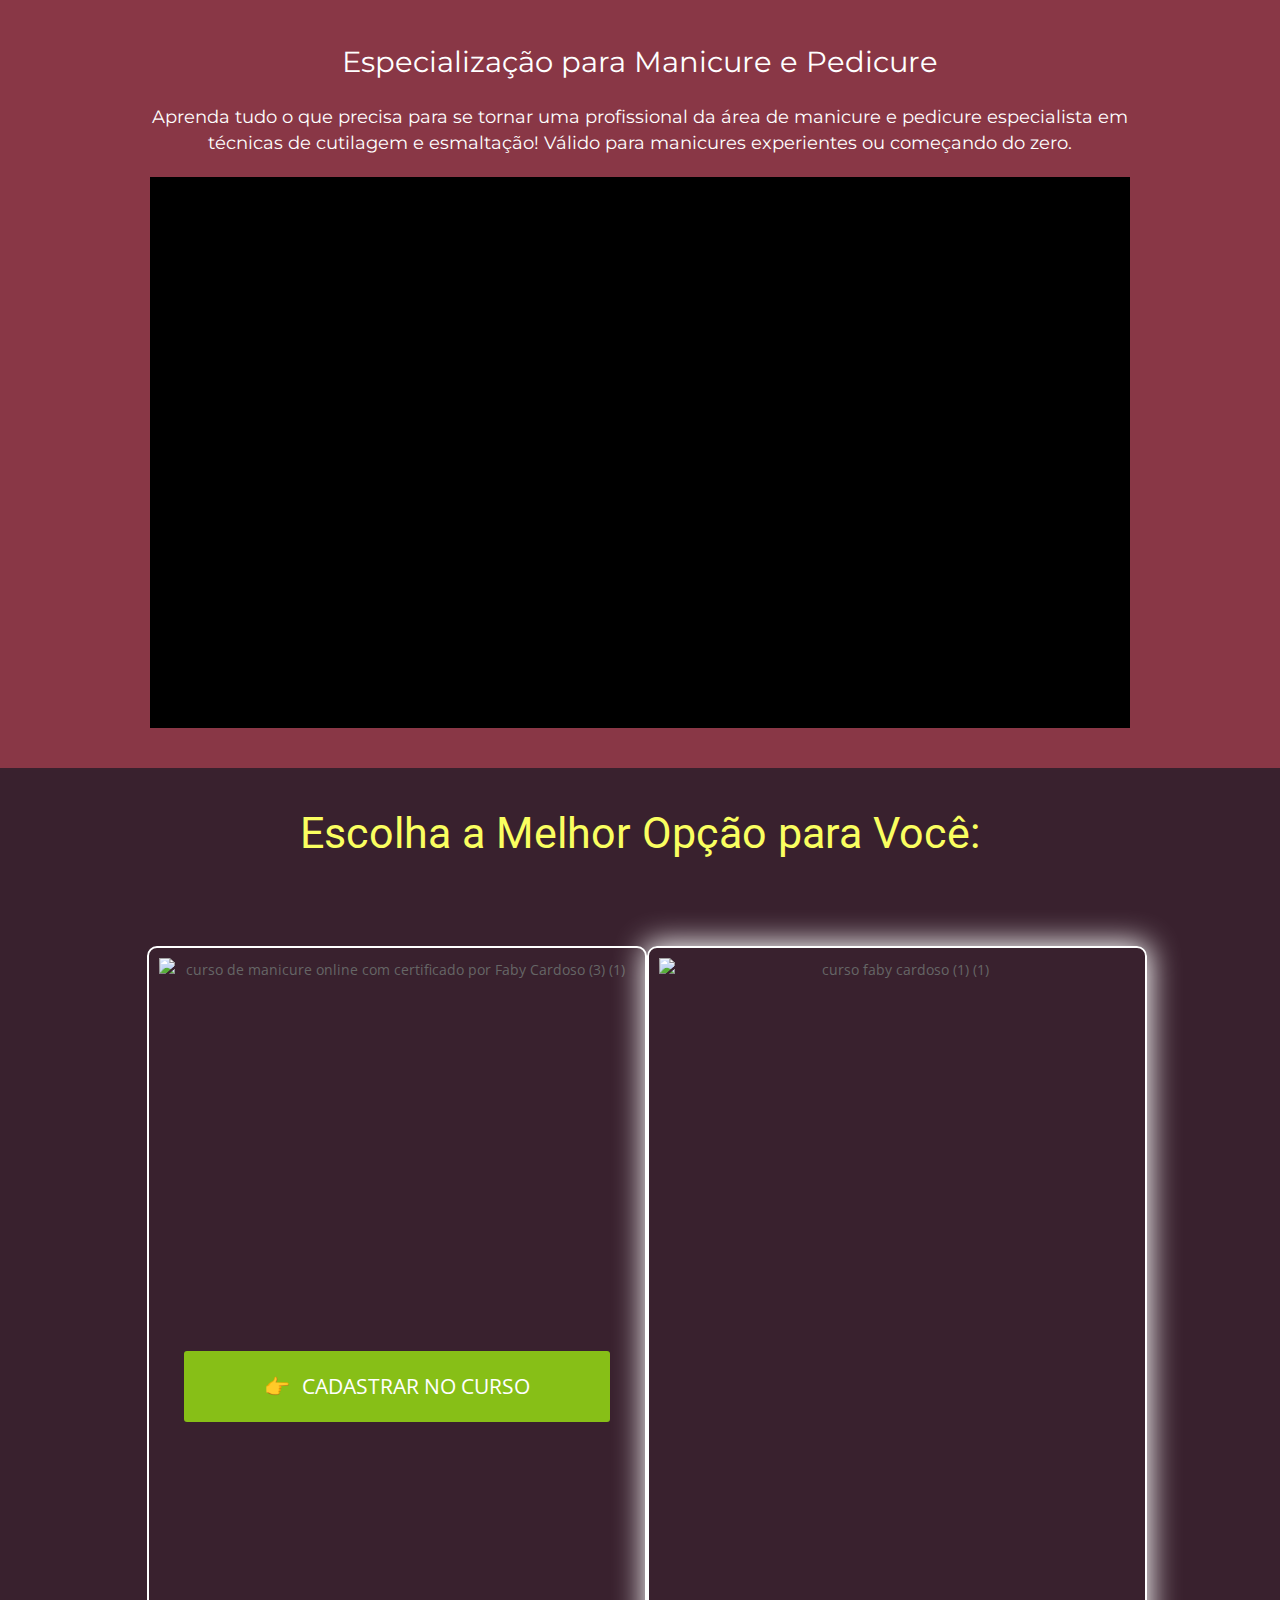
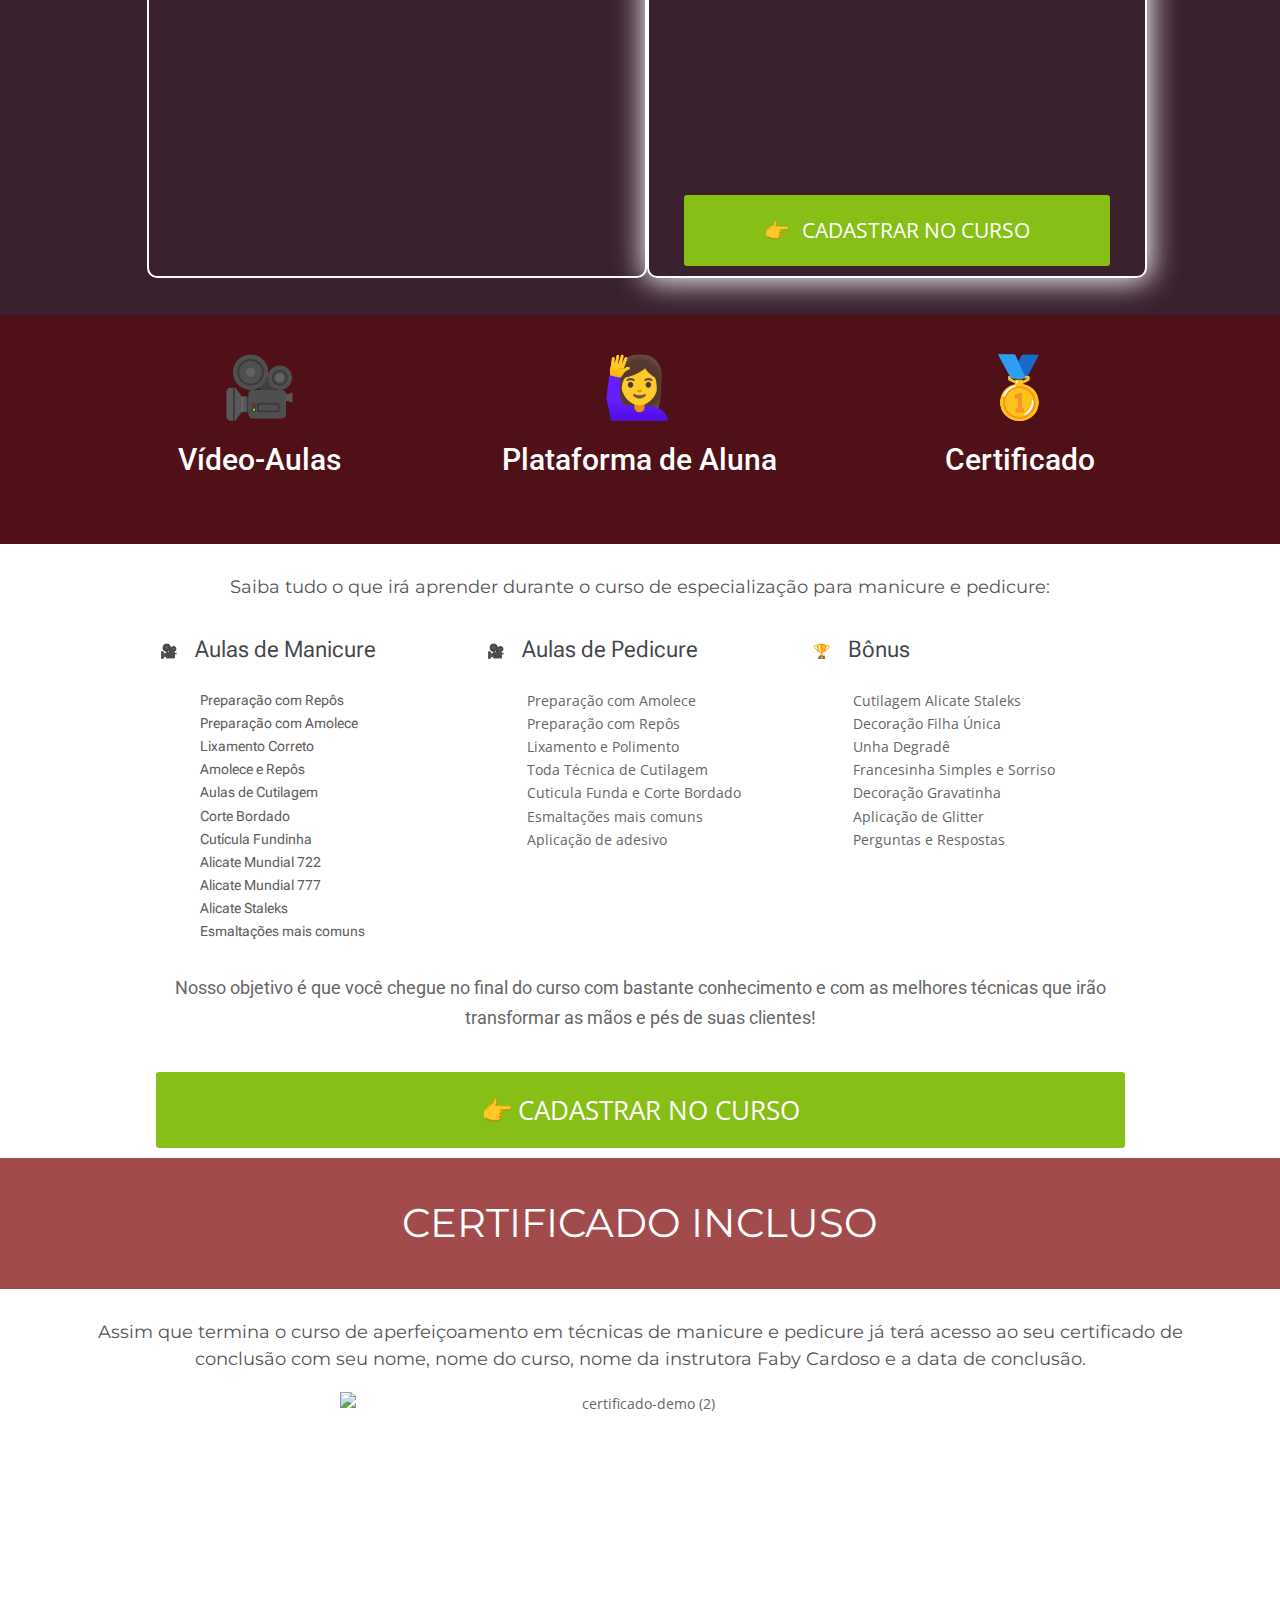
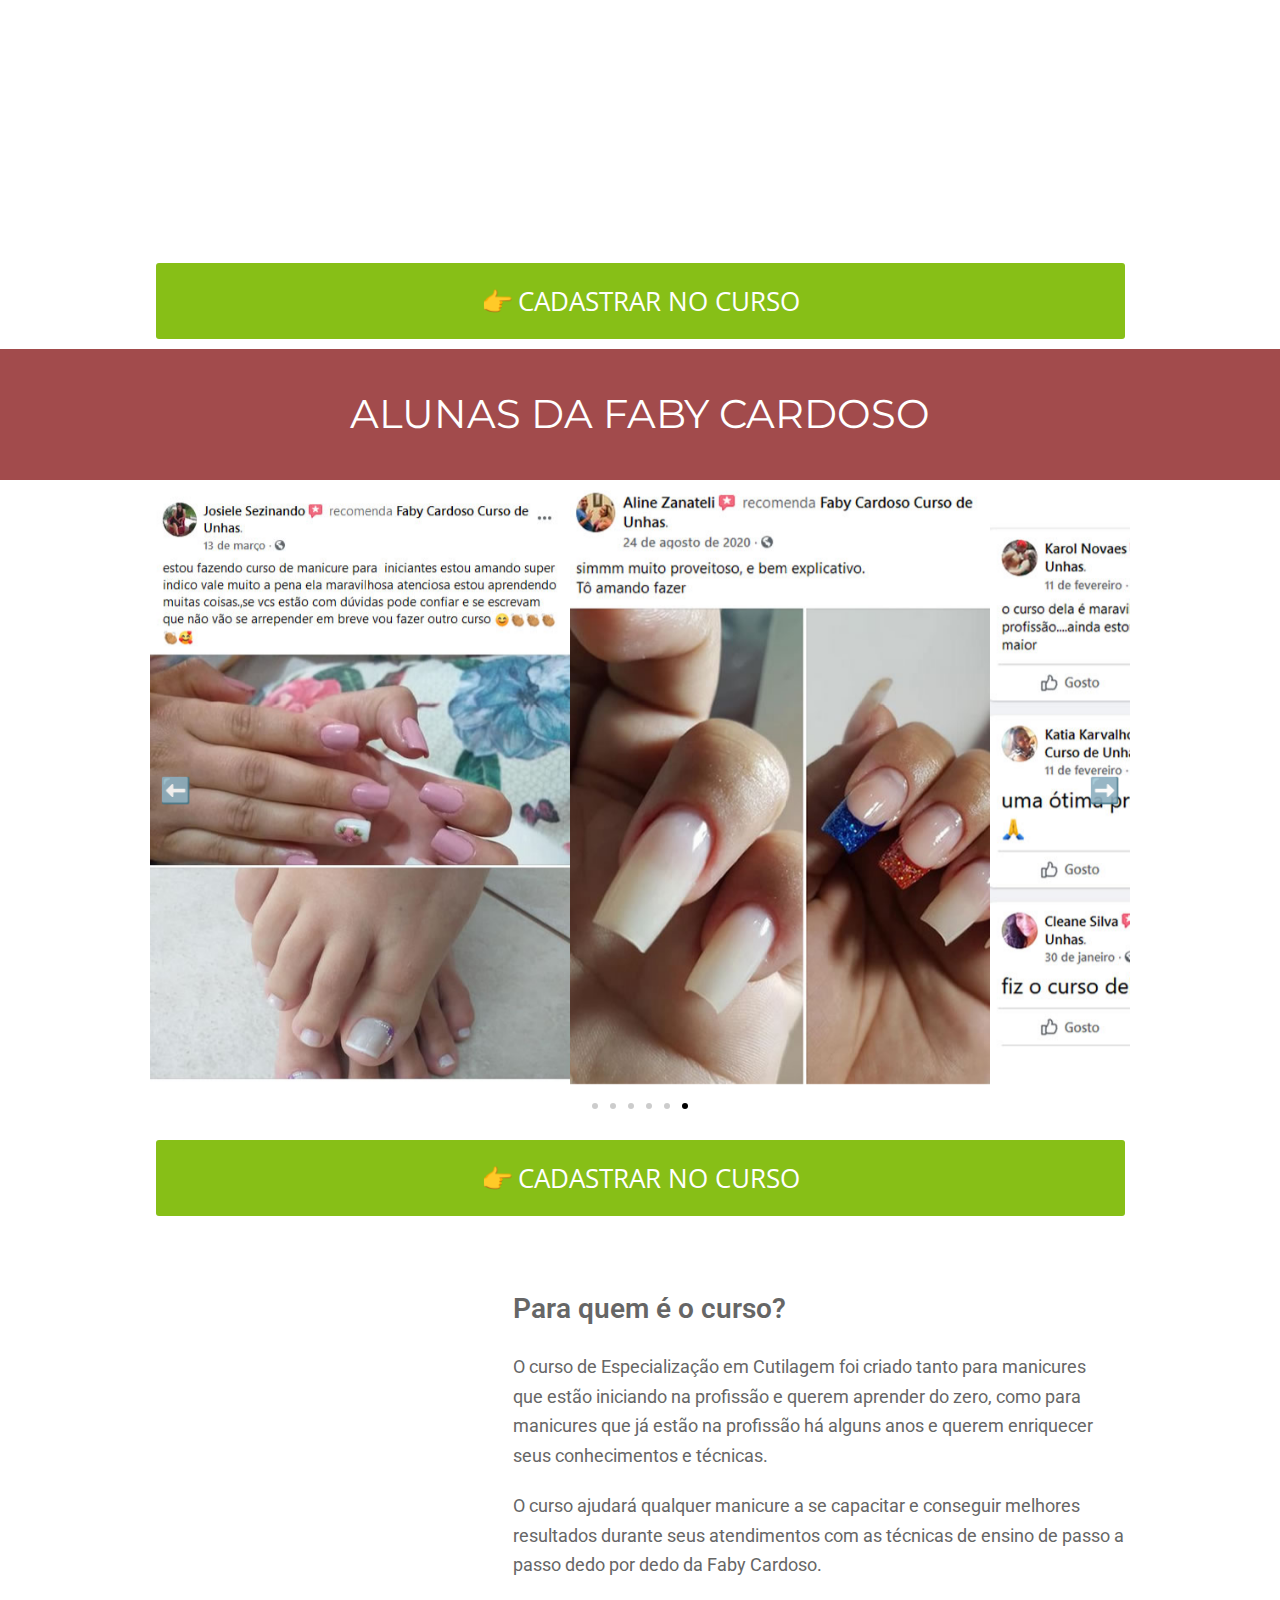
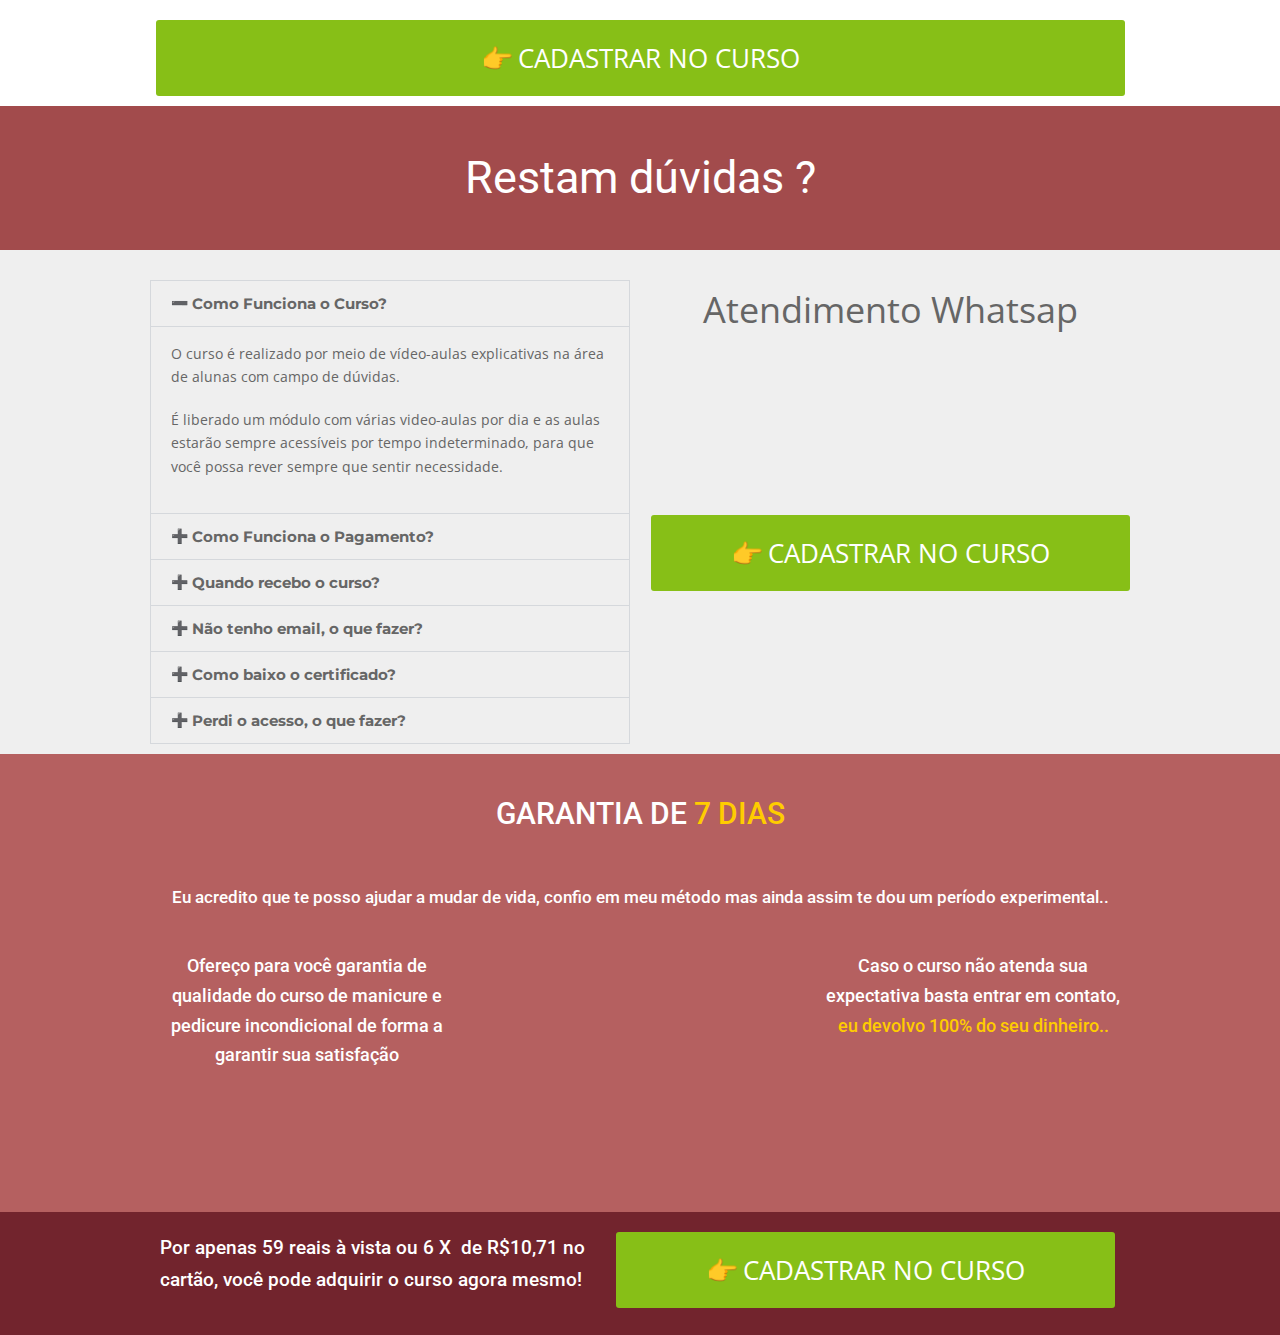
==== commit 26bb4916: "com links certos" ====
--- a/index.html
+++ b/index.html
@@ -7580,7 +7580,7 @@
 								<div class="elementor-widget-container">
 									<div class="elementor-button-wrapper">
 										<a class="elementor-button elementor-button-link elementor-size-sm elementor-animation-grow"
-											href="https://go.hotmart.com/E94215461A?ap=1c6a" id="PREÇO">
+											href="https://go.hotmart.com/J81400097K?ap=1c6a" id="PREÇO">
 											<span class="elementor-button-content-wrapper">
 												<span class="elementor-button-icon">
 													👉</span>
@@ -7610,7 +7610,7 @@
 								<div class="elementor-widget-container">
 									<div class="elementor-button-wrapper">
 										<a class="elementor-button elementor-button-link elementor-size-sm elementor-animation-grow"
-											href="https://go.hotmart.com/E94215461A?ap=00a8" id="PREÇO">
+											href="https://go.hotmart.com/J81400097K?ap=00a8" id="PREÇO">
 											<span class="elementor-button-content-wrapper">
 												<span class="elementor-button-icon">
 													👉</span>
@@ -8038,12 +8038,12 @@
 										<div class="elementor-swiper-button elementor-swiper-button-prev" role="button"
 											tabindex="0" aria-label="Slide anterior"
 											aria-controls="swiper-wrapper-8a26f983bc4fcb53">
-											<i aria-hidden="true" class="eicon-chevron-left"></i>
+											⬅️
 										</div>
 										<div class="elementor-swiper-button elementor-swiper-button-next" role="button"
 											tabindex="0" aria-label="Próximo slide"
 											aria-controls="swiper-wrapper-8a26f983bc4fcb53">
-											<i aria-hidden="true" class="eicon-chevron-right"></i>
+											➡️
 										</div>
 										<div
 											class="swiper-pagination swiper-pagination-clickable swiper-pagination-bullets swiper-pagination-horizontal">
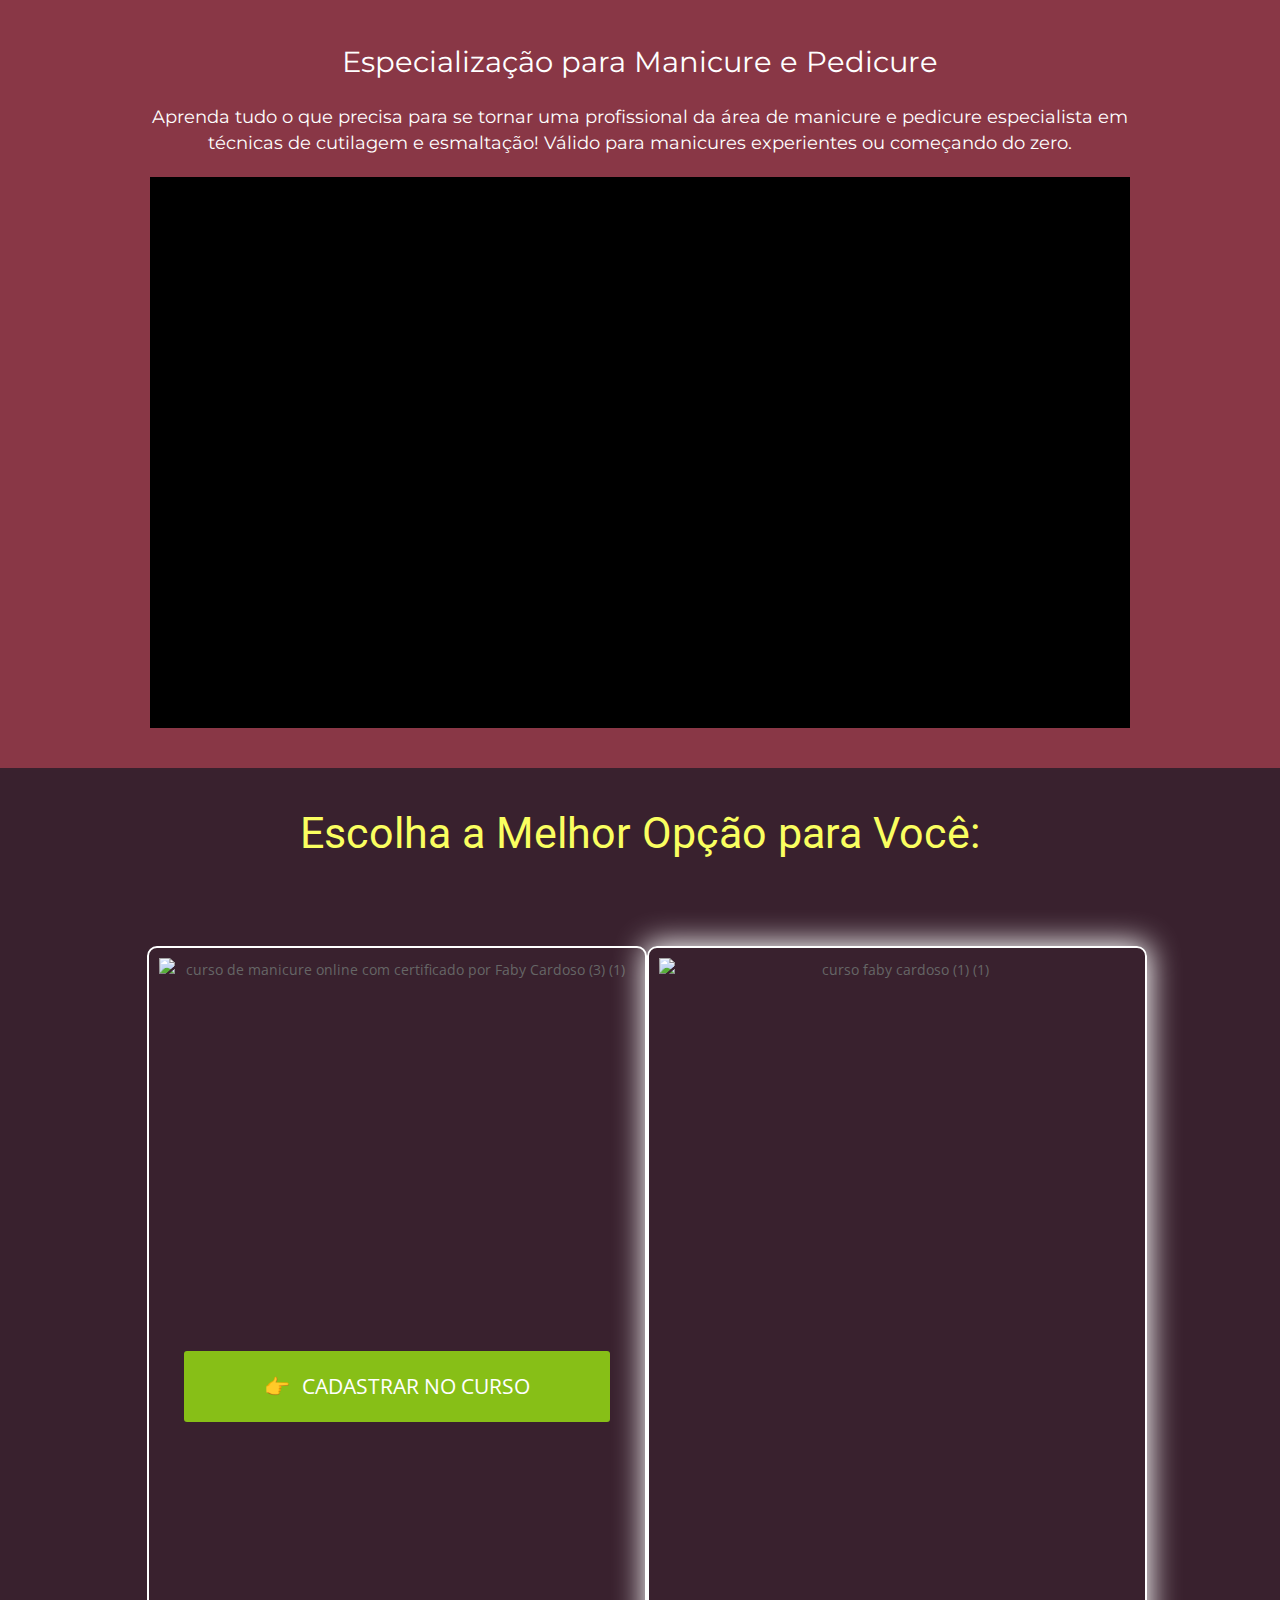
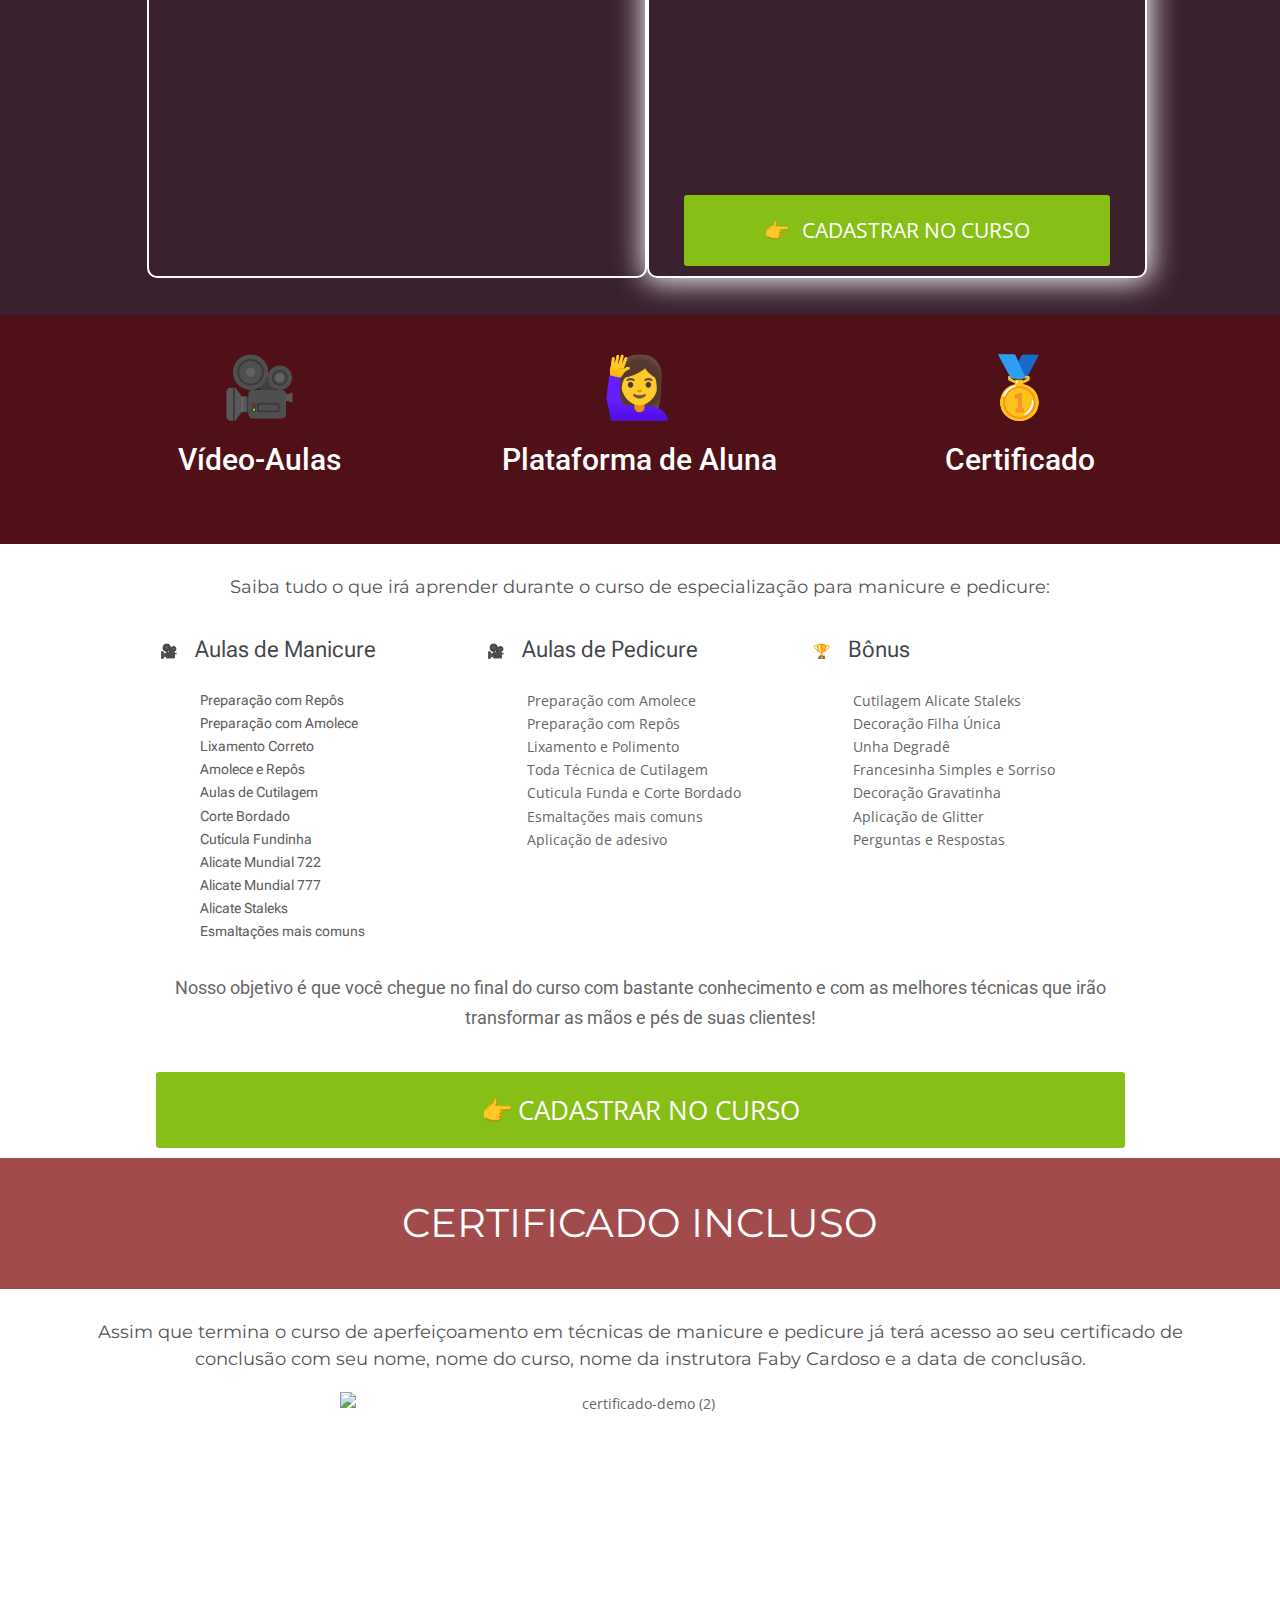
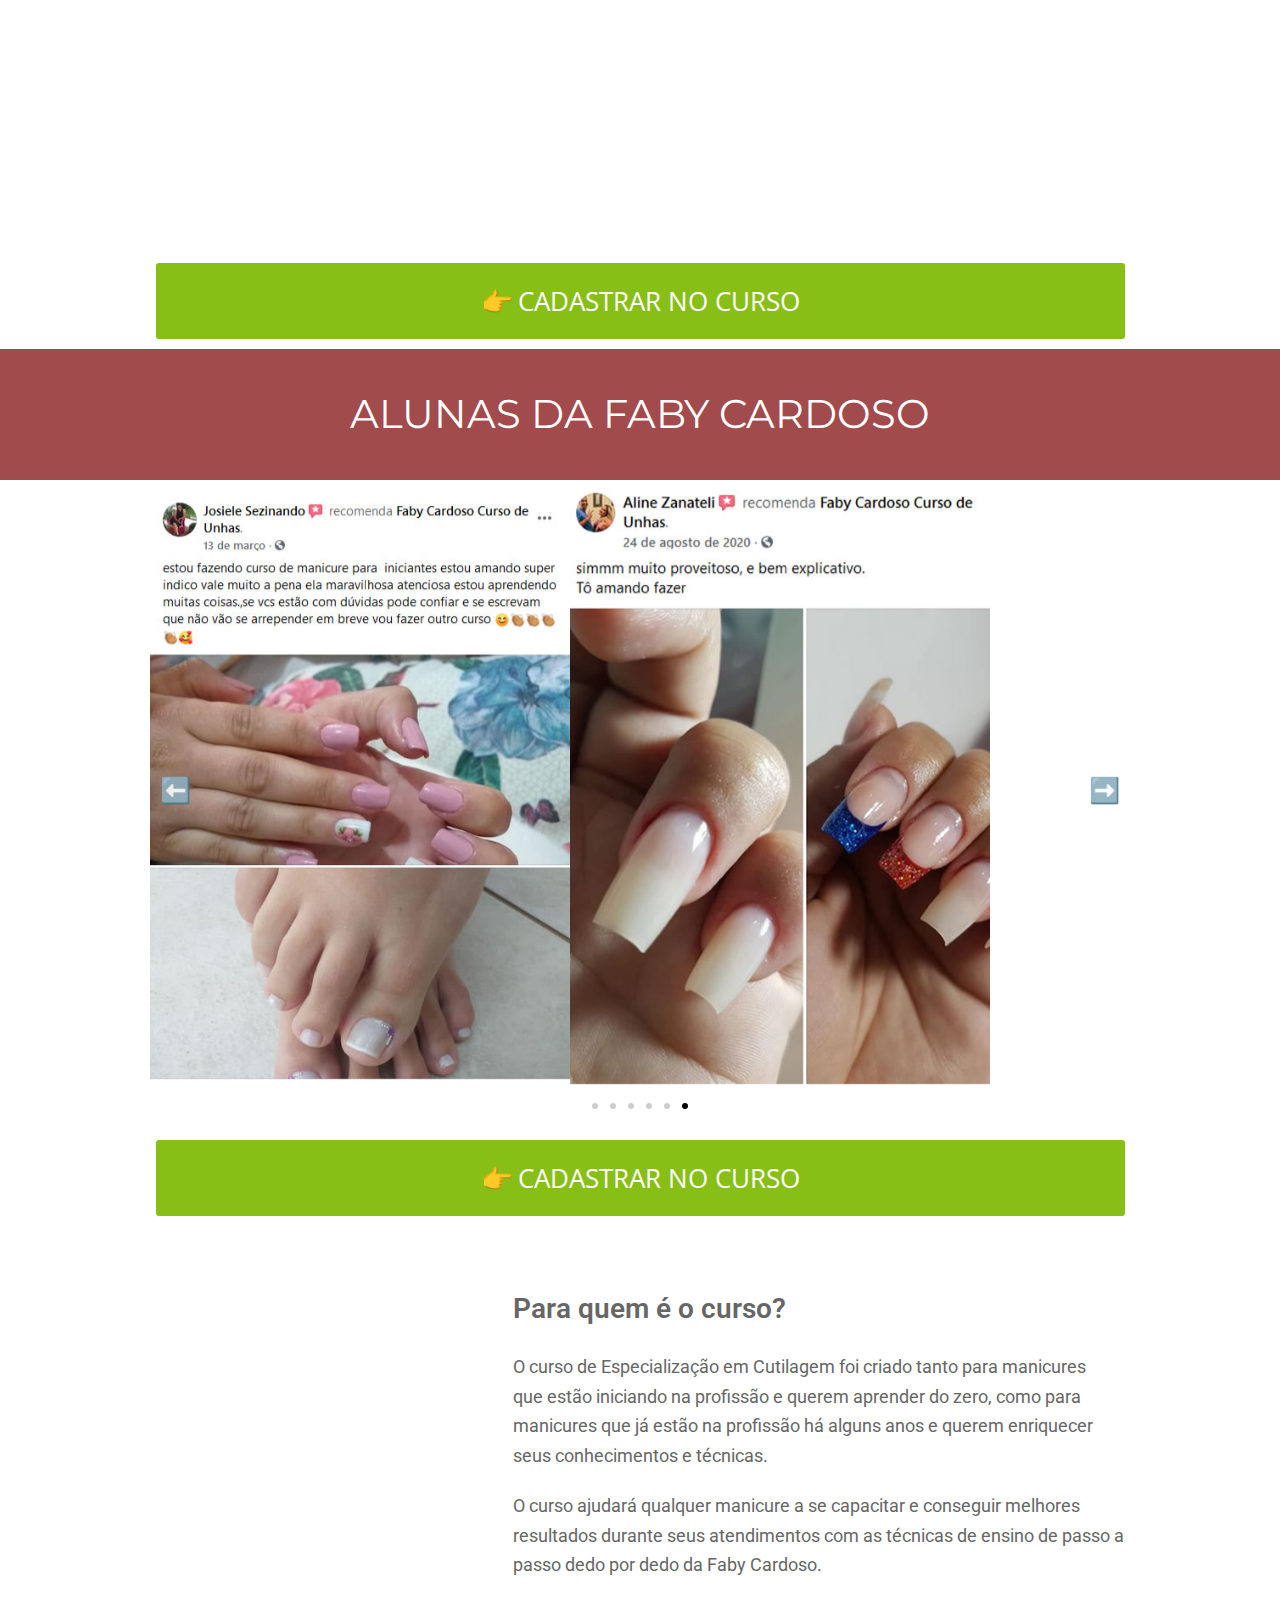
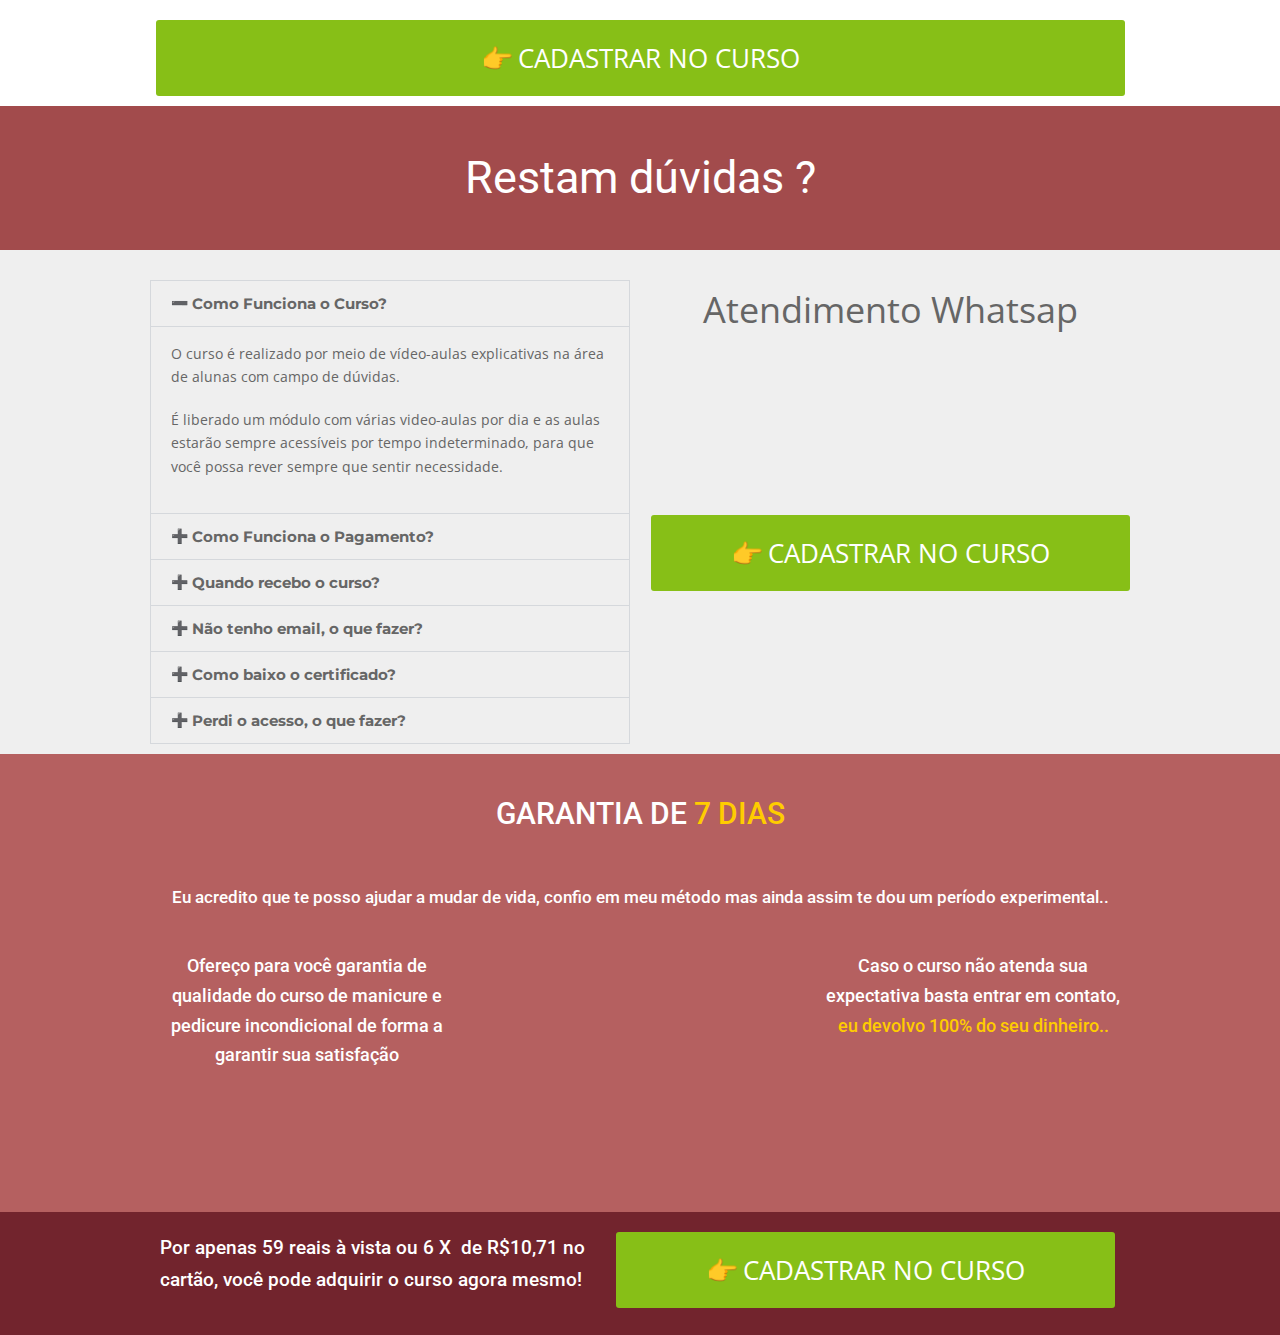
==== commit 9c8b5175: "pixwel" ====
--- a/index.html
+++ b/index.html
@@ -7340,6 +7340,18 @@
 				}
 			}
 		</style>
+
+
+<!-- Google tag (gtag.js) -->
+<script async src="https://www.googletagmanager.com/gtag/js?id=AW-16700163026">
+</script>
+<script>
+  window.dataLayer = window.dataLayer || [];
+  function gtag(){dataLayer.push(arguments);}
+  gtag('js', new Date());
+
+  gtag('config', 'AW-16700163026');
+</script>
 	</head>
 
 	<body
